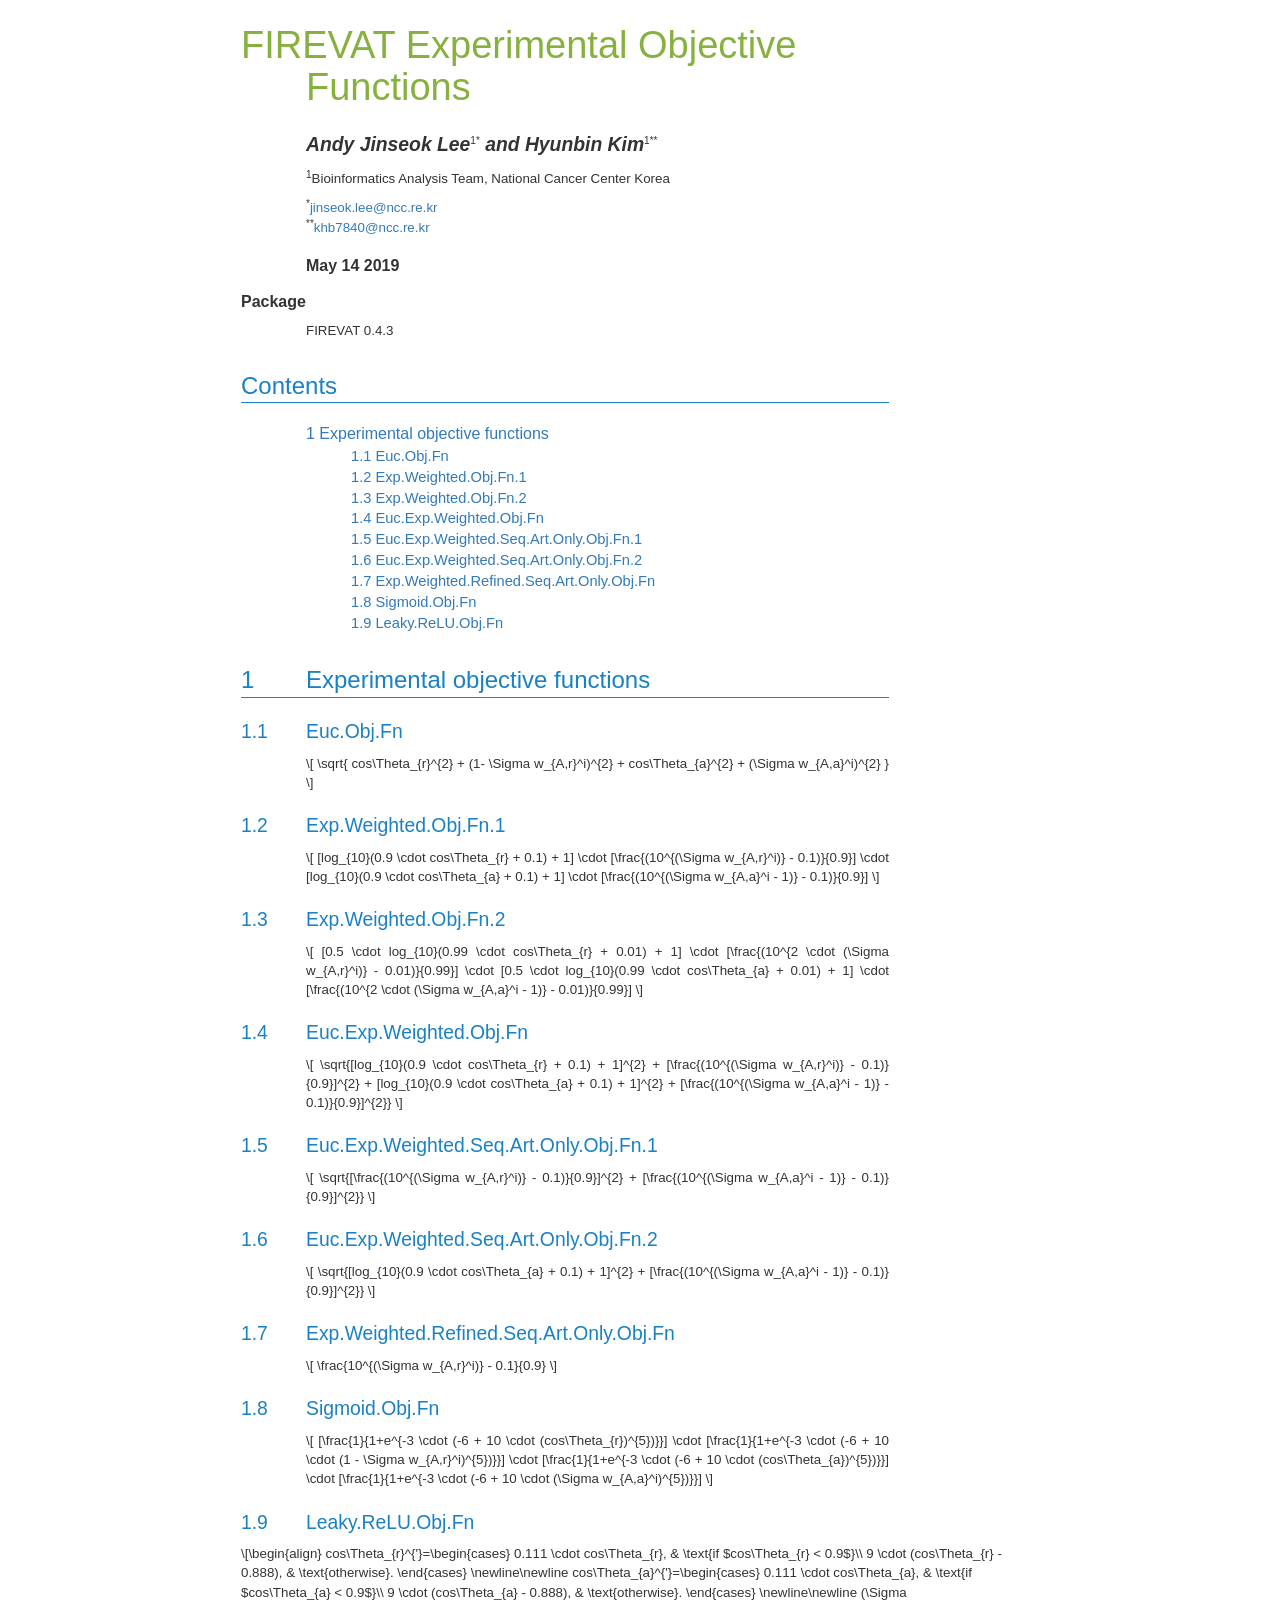
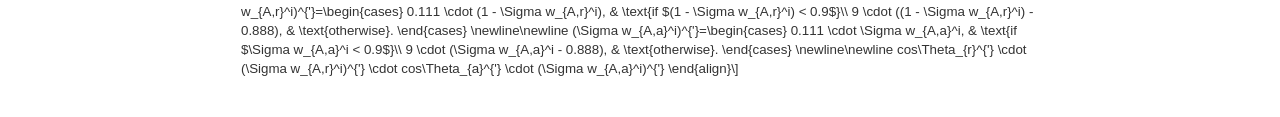
==== vignettes/FIREVAT_Experimental_Objective_Functions.html @ 59148677 "FIREVAT v0.5.1 vignette html added" ====
<!DOCTYPE html>

<html xmlns="http://www.w3.org/1999/xhtml">

<head>

<meta charset="utf-8" />
<meta http-equiv="Content-Type" content="text/html; charset=utf-8" />
<meta name="generator" content="pandoc" />




<title>FIREVAT Experimental Objective Functions</title>

<script src="[data-uri]"></script>
<meta name="viewport" content="width=device-width, initial-scale=1" />
<link href="data:text/css;charset=utf-8,html%7Bfont%2Dfamily%3Asans%2Dserif%3B%2Dwebkit%2Dtext%2Dsize%2Dadjust%3A100%25%3B%2Dms%2Dtext%2Dsize%2Dadjust%3A100%25%7Dbody%7Bmargin%3A0%7Darticle%2Caside%2Cdetails%2Cfigcaption%2Cfigure%2Cfooter%2Cheader%2Chgroup%2Cmain%2Cmenu%2Cnav%2Csection%2Csummary%7Bdisplay%3Ablock%7Daudio%2Ccanvas%2Cprogress%2Cvideo%7Bdisplay%3Ainline%2Dblock%3Bvertical%2Dalign%3Abaseline%7Daudio%3Anot%28%5Bcontrols%5D%29%7Bdisplay%3Anone%3Bheight%3A0%7D%5Bhidden%5D%2Ctemplate%7Bdisplay%3Anone%7Da%7Bbackground%2Dcolor%3Atransparent%7Da%3Aactive%2Ca%3Ahover%7Boutline%3A0%7Dabbr%5Btitle%5D%7Bborder%2Dbottom%3A1px%20dotted%7Db%2Cstrong%7Bfont%2Dweight%3A700%7Ddfn%7Bfont%2Dstyle%3Aitalic%7Dh1%7Bmargin%3A%2E67em%200%3Bfont%2Dsize%3A2em%7Dmark%7Bcolor%3A%23000%3Bbackground%3A%23ff0%7Dsmall%7Bfont%2Dsize%3A80%25%7Dsub%2Csup%7Bposition%3Arelative%3Bfont%2Dsize%3A75%25%3Bline%2Dheight%3A0%3Bvertical%2Dalign%3Abaseline%7Dsup%7Btop%3A%2D%2E5em%7Dsub%7Bbottom%3A%2D%2E25em%7Dimg%7Bborder%3A0%7Dsvg%3Anot%28%3Aroot%29%7Boverflow%3Ahidden%7Dfigure%7Bmargin%3A1em%2040px%7Dhr%7Bheight%3A0%3B%2Dwebkit%2Dbox%2Dsizing%3Acontent%2Dbox%3B%2Dmoz%2Dbox%2Dsizing%3Acontent%2Dbox%3Bbox%2Dsizing%3Acontent%2Dbox%7Dpre%7Boverflow%3Aauto%7Dcode%2Ckbd%2Cpre%2Csamp%7Bfont%2Dfamily%3Amonospace%2Cmonospace%3Bfont%2Dsize%3A1em%7Dbutton%2Cinput%2Coptgroup%2Cselect%2Ctextarea%7Bmargin%3A0%3Bfont%3Ainherit%3Bcolor%3Ainherit%7Dbutton%7Boverflow%3Avisible%7Dbutton%2Cselect%7Btext%2Dtransform%3Anone%7Dbutton%2Chtml%20input%5Btype%3Dbutton%5D%2Cinput%5Btype%3Dreset%5D%2Cinput%5Btype%3Dsubmit%5D%7B%2Dwebkit%2Dappearance%3Abutton%3Bcursor%3Apointer%7Dbutton%5Bdisabled%5D%2Chtml%20input%5Bdisabled%5D%7Bcursor%3Adefault%7Dbutton%3A%3A%2Dmoz%2Dfocus%2Dinner%2Cinput%3A%3A%2Dmoz%2Dfocus%2Dinner%7Bpadding%3A0%3Bborder%3A0%7Dinput%7Bline%2Dheight%3Anormal%7Dinput%5Btype%3Dcheckbox%5D%2Cinput%5Btype%3Dradio%5D%7B%2Dwebkit%2Dbox%2Dsizing%3Aborder%2Dbox%3B%2Dmoz%2Dbox%2Dsizing%3Aborder%2Dbox%3Bbox%2Dsizing%3Aborder%2Dbox%3Bpadding%3A0%7Dinput%5Btype%3Dnumber%5D%3A%3A%2Dwebkit%2Dinner%2Dspin%2Dbutton%2Cinput%5Btype%3Dnumber%5D%3A%3A%2Dwebkit%2Douter%2Dspin%2Dbutton%7Bheight%3Aauto%7Dinput%5Btype%3Dsearch%5D%7B%2Dwebkit%2Dbox%2Dsizing%3Acontent%2Dbox%3B%2Dmoz%2Dbox%2Dsizing%3Acontent%2Dbox%3Bbox%2Dsizing%3Acontent%2Dbox%3B%2Dwebkit%2Dappearance%3Atextfield%7Dinput%5Btype%3Dsearch%5D%3A%3A%2Dwebkit%2Dsearch%2Dcancel%2Dbutton%2Cinput%5Btype%3Dsearch%5D%3A%3A%2Dwebkit%2Dsearch%2Ddecoration%7B%2Dwebkit%2Dappearance%3Anone%7Dfieldset%7Bpadding%3A%2E35em%20%2E625em%20%2E75em%3Bmargin%3A0%202px%3Bborder%3A1px%20solid%20silver%7Dlegend%7Bpadding%3A0%3Bborder%3A0%7Dtextarea%7Boverflow%3Aauto%7Doptgroup%7Bfont%2Dweight%3A700%7Dtable%7Bborder%2Dspacing%3A0%3Bborder%2Dcollapse%3Acollapse%7Dtd%2Cth%7Bpadding%3A0%7D%40media%20print%7B%2A%2C%3Aafter%2C%3Abefore%7Bcolor%3A%23000%21important%3Btext%2Dshadow%3Anone%21important%3Bbackground%3A0%200%21important%3B%2Dwebkit%2Dbox%2Dshadow%3Anone%21important%3Bbox%2Dshadow%3Anone%21important%7Da%2Ca%3Avisited%7Btext%2Ddecoration%3Aunderline%7Da%5Bhref%5D%3Aafter%7Bcontent%3A%22%20%28%22%20attr%28href%29%20%22%29%22%7Dabbr%5Btitle%5D%3Aafter%7Bcontent%3A%22%20%28%22%20attr%28title%29%20%22%29%22%7Da%5Bhref%5E%3D%22javascript%3A%22%5D%3Aafter%2Ca%5Bhref%5E%3D%22%23%22%5D%3Aafter%7Bcontent%3A%22%22%7Dblockquote%2Cpre%7Bborder%3A1px%20solid%20%23999%3Bpage%2Dbreak%2Dinside%3Aavoid%7Dthead%7Bdisplay%3Atable%2Dheader%2Dgroup%7Dimg%2Ctr%7Bpage%2Dbreak%2Dinside%3Aavoid%7Dimg%7Bmax%2Dwidth%3A100%25%21important%7Dh2%2Ch3%2Cp%7Borphans%3A3%3Bwidows%3A3%7Dh2%2Ch3%7Bpage%2Dbreak%2Dafter%3Aavoid%7D%2Enavbar%7Bdisplay%3Anone%7D%2Ebtn%3E%2Ecaret%2C%2Edropup%3E%2Ebtn%3E%2Ecaret%7Bborder%2Dtop%2Dcolor%3A%23000%21important%7D%2Elabel%7Bborder%3A1px%20solid%20%23000%7D%2Etable%7Bborder%2Dcollapse%3Acollapse%21important%7D%2Etable%20td%2C%2Etable%20th%7Bbackground%2Dcolor%3A%23fff%21important%7D%2Etable%2Dbordered%20td%2C%2Etable%2Dbordered%20th%7Bborder%3A1px%20solid%20%23ddd%21important%7D%7D%40font%2Dface%7Bfont%2Dfamily%3A%27Glyphicons%20Halflings%27%3Bsrc%3Aurl%28data%3Aapplication%2Fvnd%2Ems%2Dfontobject%3Bbase64%2Cn04AAEFNAAACAAIABAAAAAAABQAAAAAAAAABAJABAAAEAExQAAAAAAAAAAIAAAAAAAAAAAEAAAAAAAAAJxJ%[base64]%2FSEdmjKHUbyow8ATBE40IvWA3vTu8LiABDQ%2BpexwUMcm1SMnNryctQSiI1K5ZnbOlXKmnVV5YvRe6RnNMFNCOs1KNVpn6yZhCJkRtVRNzEufeIq7HgSrcx4S8h%2Fv4vnrrKc6oCNxmSk2uKlZQHBii6iKFoH0746ThvkO1kJHlxjrkxs%2BLWORaDQBEtiYJIR5IB9Bi1UyL4Rmr0BNigNkMzlKQmnofBHviqVzUxwdMb3NdCn69hy%2BpRYVKGVS%2F1tnsqv4LL7wCCPZZAZPT4aCShHjHJVNuXbmMrY5LeQaGnvAkXlVrJgKRAUdFjrWEah9XebPeQMj7KS7DIBAFt8ycgC5PLGUOHSE3ErGZCiViNLL5ZARfywnCoZaKQCu6NuFX42AEeKtKUGnr%2FCm2Cy8tpFhBPMW5Fxi4Qm4TkDWh4IWFDClhU2hRWosUWqcKLlgyXB%2BlSHaWaHiWlBAR8SeSgSPCQxdVQgzUixWKSTrIQEbU94viDctkvX%2BVSjJuUmV8L4CXShI11esnp0pjWNZIyxKHS4wVQ2ime1P4RnhvGw0aDN1OLAXGERsB7buFpFGGBAre4QEQR0HOIO5oYH305G%2BKspT%2FFupEGGafCCwxSe6ZUa%2B073rXHnNdVXE6eWvibUS27XtRzkH838mYLMBmYysZTM0EM3A1fbpCBYFccN1B%2FEnCYu%2FTgCGmr7bMh8GfYL%2BBfcLvB0gRagC09w9elfldaIy%2FhNCBLRgBgtCC7jAF63wLSMAfbfAlEggYU0bUA7ACCJmTDpEmJtI78w4%2FBO7dN7JR7J7ZvbYaUbaILSQsRBiF3HGk5fEg6p9unwLvn98r%2BvnsV%2B372uf1xBLq4qU%2F45fTuqaAP%2BpssmCCCTF0mhEow8ZXZOS8D7Q85JsxZ%2BAzok7B7O%2Ff6J8AzYBySZQB%2FQHYUSA%2BEeQhEWiS6AIQzgcsDiER4MjgMBAWDV4AgQ3g1eBgIdweCQmCjJEMkJ%2BPKRWyFHHmg1Wi%2F6xzUgA0LREoKJChwnQa9B%2B5RQZRB3IlBlkAnxyQNaANwHMowzlYSMCBgnbpzvqpl0iTJNCQidDI9ZrSYNIRBhHtUa5YHMHxyGEik9hDE0AKj72AbTCaxtHPUaKZdAZSnQTyjGqGLsmBStCejApUhg4uBMU6mATujEl%2BKdDPbI6Ag4vLr%2BhjY6lbjBeoLKnZl0UZgRX8gTySOeynZVz1wOq7e1hFGYIq%2BMhrGxDLak0PrwYzSXtcuyhXEhwOYofiW%2BEcI%2Fjw8P6IY6ed%2BetAbuqKp5QIapT77LnAe505lMuqL79a0ut4rWexzFttsOsLDy7zvtQzcq3U1qabe7tB0wHWVXji%2BzDbo8x8HyIRUbXnwUcklFv51fvTymiV%2BMXLSmGH9d9%2BaXpD5X6lao41anWGig7IwIdnoBY2ht%2FpO9mClLo4NdXHAsefqWUKlXJkbqPOFhMoR4aiA1BXqhRNbB2Xwi%2B7u%2FjpAoOpKJ0UX24EsrzMfHXViakCNcKjBxuQX8BO0ZqjJ3xXzf%2B61t2VXOSgJ8xu65QKgtN6FibPmPYsXbJRHHqbgATcSZxBqGiDiU4NNNsYBsKD0MIP%2FOfKnlk%2FLkaid%[base64]%2FgFtuW0wR4cgd%2BZKesSV7QkNE2kw6AV4hoIuC02LGmTomyf8PiO6CZzOTLTPQ%2BHW06H%2Btx%2BbQ8LmDYg1pTFrp2oJXgkZTyeRJZM0C8aE2LpFrNVDuhARsN543%2FFV6klQ6Tv1OoZGXLv0igKrl%2FCmJxRmX7JJbJ998VSIPQRyDBICzl4JJlYHbdql30NvYcOuZ7a10uWRrgoieOdgIm4rlq6vNOQBuqESLbXG5lzdJGHw2m0sDYmODXbYGTfSTGRKpssTO95fothJCjUGQgEL4yKoGAF%2F0SrpUDNn8CBgBcSDQByAeNkCXp4S4Ro2Xh4OeaGRgR66PVOsU8bc6TR5%[base64]%2F1SgRCJ1dk4UdBT7OoyuNgLs0oCd8RnrEIb6QdMxT2QjD4zMrJkfgx5aDMcA4orsTtKCqWb%2FVeyceqa5OGSmB28YwH4rFbkQaLoUN8OQQYnD3w2eXpI4ScQfbCUZiJ4yMOIKLyyTc7BQ4uXUw6Ee6%2FxM%2B4Y67ngNBknxIPwuppgIhFcwJyr6EIj%2BLzNj%2FmfR2vhhRlx0BILZoAYruF0caWQ7YxO66UmeguDREAFHYuC7HJviRgVO6ruJH59h%2FC%2FPkgSle8xNzZJULLWq9JMDTE2fjGE146a1Us6PZDGYle6ldWRqn%2FpdpgHKNGrGIdkRK%2BKPETT9nKT6kLyDI8xd9A1FgWmXWRAIHwZ37WyZHOVyCadJEmMVz0MadMjDrPho%2BEIochkVC2xgGiwwsQ6DMv2P7UXqT4x7CdcYGId2BJQQa85EQKmCmwcRejQ9Bm4oATENFPkxPXILHpMPUyWTI5rjNOsIlmEeMbcOCEqInpXACYQ9DDxmFo9vcmsDblcMtg4tqBerNngkIKaFJmrQAPnq1dEzsMXcwjcHdfdCibcAxxA%2Bq%2Fj9m3LM%2FO7WJka4tSidVCjsvo2lQ%2F2ewyoYyXwAYyr2PlRoR5MpgVmSUIrM3PQxXPbgjBOaDQFIyFMJvx3Pc5RSYj12ySVF9fwFPQu2e2KWVoL9q3Ayv3IzpGHUdvdPdrNUdicjsTQ2ISy7QU3DrEytIjvbzJnAkmANXjAFERA0MUoPF3%2F5KFmW14bBNOhwircYgMqoDpUMcDtCmBE82QM2YtdjVLB4kBuKho%2FbcwQdeboqfQartuU3CsCf%2BcXkgYAqp%2F0Ee3RorAZt0AvvOCSI4JICIlGlsV0bsSid%2FNIEALAAzb6HAgyWHBps6xAOwkJIGcB82CxRQq4sJf3FzA70A%2BTRqcqjEMETCoez3mkPcpnoALs0ugJY8kQwrC%[base64]%2FWDHA60cYFaI%2FPjpzquUqdaYGcIq%2BmLez3WLFFCtNBN2QJcrlcoELgiPku5R5dSlJFaCEqEZle1AQzAKC%2B1SotMcBNyQUFuRHRF6OlimSBgjZeTBCwLyc6A%2BP%2FoFRchXTz5ADknYJHxzrJ5pGuIKRQISU6WyKTBBjD8WozmVYWIsto1AS5rxzKlvJu4E%2FvwOiKxRtCWsDM%2BeTHUrmwrCK5BIfMzGkD%2B0Fk5LzBs0jMYXktNDblB06LMNJ09U8pzSLmo14MS0OMjcdrZ31pyQqxJJpRImlSvfYAK8inkYU52QY2FPEVsjoWewpwhRp5yAuNpkqhdb7ku9Seefl2D0B8SMTFD90xi4CSOwwZy9IKkpMtI3FmFUg3%2FkFutpQGNc3pCR7gvC4sgwbupDu3DyEN%2BW6YGLNM21jpB49irxy9BSlHrVDlnihGKHwPrbVFtc%2Bh1rVQKZduxIyojccZIIcOCmhEnC7UkY68WXKQgLi2JCDQkQWJRQuk60hZp0D3rtCTINSeY9Ej2kIKYfGxwOs4j9qMM7fYZiipzgcf7TamnehqdhsiMiCawXnz4xAbyCkLAx5EGbo3Ax1u3dUIKnTxIaxwQTHehPl3V491H0%2BbC5zgpGz7Io%2BmjdhKlPJ01EeMpM7UsRJMi1nGjmJg35i6bQBAAxjO%2FENJubU2mg3ONySEoWklCwdABETcs7ck3jgiuU9pcKKpbgn%2B3YlzV1FzIkB6pmEDOSSyDfPPlQskznctFji0kpgZjW5RZe6x9kYT4KJcXg0bNiCyif%2BpZACCyRMmYsfiKmN9tSO65F0R2OO6ytlEhY5Sj6uRKfFxw0ijJaAx%2Fk3QgnAFSq27%2F2i4GEBA%2BUvTJKK%2F9eISNvG46Em5RZfjTYLdeD8kdXHyrwId%2FDQZUaMCY4gGbke2C8vfjgV%2FY9kkRQOJIn%2FxM9INZSpiBnqX0Q9GlQPpPKAyO5y%2BW5NMPSRdBCUlmuxl40ZfMCnf2Cp044uI9WLFtCi4YVxKjuRCOBWIb4XbIsGdbo4qtMQnNOQz4XDSui7W%2FN6l54qOynCqD3DpWQ%2BmpD7C40D8BZEWGJX3tlAaZBMj1yjvDYKwCJBa201u6nBKE5UE%2B7QSEhCwrXfbRZylAaAkplhBWX50dumrElePyNMRYUrC99UmcSSNgImhFhDI4BXjMtiqkgizUGCrZ8iwFxU6fQ8GEHCFdLewwxYWxgScAYMdMLmcZR6b7rZl95eQVDGVoUKcRMM1ixXQtXNkBETZkVVPg8LoSrdetHzkuM7DjZRHP02tCxA1fmkXKF3VzfN1pc1cv%2F8lbTIkkYpqKM9VOhp65ktYk%2BQ46myFWBapDfyWUCnsnI00QTBQmuFjMZTcd0V2NQ768Fhpby04k2IzNR1wKabuGJqYWwSly6ocMFGTeeI%2BejsWDYgEvr66QgqdcIbFYDNgsm0x9UHY6SCd5%2B7tpsLpKdvhahIDyYmEJQCqMqtCF6UlrE5GXRmbu%[base64]%2FiOmsLtHSWNUWEGk9hScMPShasUA1AcHOtRZlqMeQ0OzYS9vQvYUjOLrzP07BUAFikcJNMi7gIxEw4pL1G54TcmmmoAQ5s7TGWErJZ2Io4yQ0ljRYhL8H5e62oDtLF8aDpnIvZ5R3GWJyAugdiiJW9hQAVTsnCBHhwu7rkBlBX6r3b7ejEY0k5GGeyKv66v%2B6dg7mcJTrWHbtMywbedYqCQ0FPwoytmSWsL8WTtChZCKKzEF7vP6De4x2BJkkniMgSdWhbeBSLtJZR9CTHetK1xb34AYIJ37OegYIoPVbXgJ%2FqDQK%2BbfCtxQRVKQu77WzOoM6SGL7MaZwCGJVk46aImai9fmam%2BWpHG%2B0BtQPWUgZ7RIAlPq6lkECUhZQ2gqWkMYKcYMYaIc4gYCDFHYa2d1nzp3%2BJ1eCBay8IYZ0wQRKGAqvCuZ%2FUgbQPyllosq%2BXtfKIZOzmeJqRazpmmoP%2F76YfkjzV2NlXTDSBYB04SVlNQsFTbGPk1t%2FI4Jktu0XSgifO2ozFOiwd%2F0SssJDn0dn4xqk4GDTTKX73%2FwQyBLdqgJ%2BWx6AQaba3BA9CKEzjtQYIfAsiYamapq80LAamYjinlKXUkxdpIDk0puXUEYzSalfRibAeDAKpNiqQ0FTwoxuGYzRnisyTotdVTclis1LHRQCy%2FqqL8oUaQzWRxilq5Mi0IJGtMY02cGLD69vGjkj3p6pGePKI8bkBv5evq8SjjyU04vJR2cQXQwSJyoinDsUJHCQ50jrFTT7yRdbdYQMB3MYCb6uBzJ9ewhXYPAIZSXfeEQBZZ3GPN3Nbhh%2FwkvAJLXnQMdi5NYYZ5GHE400GS5rXkOZSQsdZgIbzRnF9ueLnsfQ47wHAsirITnTlkCcuWWIUhJSbpM3wWhXNHvt2xUsKKMpdBSbJnBMcihkoDqAd1Zml%2FR4yrzow1Q2A5G%2Bkzo%2FRhRxQS2lCSDRV8LlYLBOOoo1bF4jwJAwKMK1tWLHlu9i0j4Ig8qVm6wE1DxXwAwQwsaBWUg2pOOol2dHxyt6npwJEdLDDVYyRc2D0HbcbLUJQj8gPevQBUBOUHXPrsAPBERICpnYESeu2OHotpXQxRGlCCtLdIsu23MhZVEoJg8Qumj%2FUMMc34IBqTKLDTp76WzL%2FdMjCxK7MjhiGjeYAC%2Fkj%2FjY%2FRde7hpSM1xChrog6yZ7OWTuD56xBJnGFE%2BpT2ElSyCnJcwVzCjkqeNLfMEJqKW0G7OFIp0G%2B9mh50I9o8k1tpCY0xYqFNIALgIfc2me4n1bmJnRZ89oepgLPT0NTMLNZsvSCZAc3TXaNB07vail36%2FdBySis4m9%2FDR8izaLJW6bWCkVgm5T%2Bius3ZXq4xI%2BGnbveLbdRwF2mNtsrE0JjYc1AXknCOrLSu7Te%2Fr4dPYMCl5qtiHNTn%2BTPbh1jCBHH%2BdMJNhwNgs3nT%2BOhQoQ0vYif56BMG6WowAcHR3DjQolxLzyVekHj00PBAaW7IIAF1EF%2BuRIWyXjQMAs2chdpaKPNaB%2BkSezYt0%2BCA04sOg5vx8Fr7Ofa9sUv87h7SLAUFSzbetCCZ9pmyLt6l6%2FTzoA1%2FZBG9bIUVHLAbi%2FkdBFgYGyGwRQGBpkqCEg2ah9UD6EedEcEL3j4y0BQQCiExEnocA3SZboh%2Bepgd3YsOkHskZwPuQ5OoyA0fTA5AXrHcUOQF%2BzkJHIA7PwCDk1gGVmGUZSSoPhNf%2BTklauz98QofOlCIQ%2FtCD4dosHYPqtPCXB3agggQQIqQJsSkB%2Bqn0rkQ1toJjON%2FOtCIB9RYv3PqRA4C4U68ZMlZn6BdgEvi2ziU%2BTQ6NIw3ej%2BAtDwMGEZk7e2IjxUWKdAxyaw9OCwSmeADTPPleyk6UhGDNXQb%2B%2BW6Uk4q6F7%2Frg6WVTo82IoCxSIsFDrav4EPHphD3u4hR53WKVvYZUwNCCeM4PMBWzK%2BEfIthZOkuAwPo5C5jgoZgn6dUdvx5rIDmd58cXXdKNfw3l%2BwM2UjgrDJeQHhbD7HW2QDoZMCujgIUkk5Fg8VCsdyjOtnGRx8wgKRPZN5dR0zPUyfGZFVihbFRniXZFOZGKPnEQzU3AnD1KfR6weHW2XS6KbPJxUkOTZsAB9vTVp3Le1F8q5l%2BDMcLiIq78jxAImD2pGFw0VHfRatScGlK6SMu8leTmhUSMy8Uhdd6xBiH3Gdman4tjQGLboJfqz6fL2WKHTmrfsKZRYX6BTDjDldKMosaSTLdQS7oDisJNqAUhw1PfTlnacCO8vl8706Km1FROgLDmudzxg%2BEWTiArtHgLsRrAXYWdB0NmToNCJdKm0KWycZQqb%2BMw76Qy29iQ5up%2FX7oyw8QZ75kP5F6iJAJz6KCmqxz8fEa%2FxnsMYcIO%2FvEkGRuMckhr4rIeLrKaXnmIzlNLxbFspOphkcnJdnz%2FChp%2FVlpj2P7jJQmQRwGnltkTV5dbF9fE3%2FfxoSqTROgq9wFUlbuYzYcasE0ouzBo%2BdDCDzxKAfhbAZYxQiHrLzV2iVexnDX%2FQnT1fsT%2Fxuhu1ui5qIytgbGmRoQkeQooO8eJNNZsf0iALur8QxZFH0nCMnjerYQqG1pIfjyVZWxhVRznmmfLG00BcBWJE6hzQWRyFknuJnXuk8A5FRDCulwrWASSNoBtR%2BCtGdkPwYN2o7DOw%2FVGlCZPusRBFXODQdUM5zeHDIVuAJBLqbO%2Ff9Qua%2BpDqEPk230Sob9lEZ8BHiCorjVghuI0lI4JDgHGRDD%2FprQ84B1pVGkIpVUAHCG%2Biz3Bn3qm2AVrYcYWhock4jso5%2BJ7HfHVj4WMIQdGctq3psBCVVzupQOEioBGA2Bk%2BUILT7%2BVoX5mdxxA5fS42gISQVi%2FHTzrgMxu0fY6hE1ocUwwbsbWcezrY2n6S8%2F6cxXkOH4prpmPuFoikTzY7T85C4T2XYlbxLglSv2uLCgFv8Quk%2FwdesUdWPeHYIH0R729JIisN9Apdd4eB10aqwXrPt%2BSu9mA8k8n1sjMwnfsfF2j3jMUzXepSHmZ%2FBfqXvzgUNQQWOXO8YEuFBh4QTYCkOAPxywpYu1VxiDyJmKVcmJPGWk%2Fgc3Pov02StyYDahwmzw3E1gYC9wkupyWfDqDSUMpCTH5e5N8B%2F%2FlHiMuIkTNw4USHrJU67bjXGqNav6PBuQSoqTxc8avHoGmvqNtXzIaoyMIQIiiUHIM64cXieouplhNYln7qgc4wBVAYR104kO%2BCvKqsg4yIUlFNThVUAKZxZt1XA34h3TCUUiXVkZ0w8Hh2R0Z5L0b4LZvPd%2Fp1gi%2F07h8qfwHrByuSxglc9cI4QIg2oqvC%2Fqm0i7tjPLTgDhoWTAKDO2ONW5oe%2B%2FeKB9vZB8K6C25yCZ9RFVMnb6NRdRjyVK57CHHSkJBfnM2%2Fj4ODUwRkqrtBBCrDsDpt8jhZdXoy%2F1BCqw3sSGhgGGy0a5Jw6BP%2FTExoCmNFYjZl248A0osgPyGEmRA%2BfAsqPVaNAfytu0vuQJ7rk3J4kTDTR2AlCHJ5cls26opZM4w3jMULh2YXKpcqGBtuleAlOZnaZGbD6DHzMd6i2oFeJ8z9XYmalg1Szd%2FocZDc1C7Y6vcALJz2lYnTXiWEr2wawtoR4g3jvWUU2Ngjd1cewtFzEvM1NiHZPeLlIXFbBPawxNgMwwAlyNSuGF3zizVeOoC9bag1qRAQKQE%2FEZBWC2J8mnXAN2aTBboZ7HewnObE8CwROudZHmUM5oZ%2FUgd%2FJZQK8lvAm43uDRAbyW8gZ%2BZGq0EVerVGUKUSm%2FIdn8AQHdR4m7bue88WBwft9mSCeMOt1ncBwziOmJYI2ZR7ewNMPiCugmSsE4EyQ%2BQATJG6qORMGd4snEzc6B4shPIo4G1T7PgSm8PY5eUkPdF8JZ0VBtadbHXoJgnEhZQaODPj2gpODKJY5Yp4DOsLBFxWbvXN755KWylJm%2BoOd4zEL9Hpubuy2gyyfxh8oEfFutnYWdfB8PdESLWYvSqbElP9qo3u6KTmkhoacDauMNNjj0oy40DFV7Ql0aZj77xfGl7TJNHnIwgqOkenruYYNo6h724%2BzUQ7%2BvkCpZB%2BpGA562hYQiDxHVWOq0oDQl%2FQsoiY%2BcuI7iWq%2FZIBtHcXJ7kks%2Bh2fCNUPA82BzjnqktNts%2BRLdk1VSu%2BtqEn7QZCCsvEqk6FkfiOYkrsw092J8jsfIuEKypNjLxrKA9kiA19mxBD2suxQKCzwXGws7kEJvlhUiV9tArLIdZW0IORcxEzdzKmjtFhsjKy%2F44XYXdI5noQoRcvjZ1RMPACRqYg2V1%2BOwOepcOknRLLFdYgTkT5UApt%2FJhLM3jeFYprZV%2BZow2g8fP%2BU68hkKFWJj2yBbKqsrp25xkZX1DAjUw52IMYWaOhab8Kp05VrdNftqwRrymWF4OQSjbdfzmRZirK8FMJELEgER2PHjEAN9pGfLhCUiTJFbd5LBkOBMaxLr%2FA1SY9dXFz4RjzoU9ExfJCmx%2FI9FKEGT3n2cmzl2X42L3Jh%2BAbQq6sA%2BSs1kitoa4TAYgKHaoybHUDJ51oETdeI%2F9ThSmjWGkyLi5QAGWhL0BG1UsTyRGRJOldKBrYJeB8ljLJHfATWTEQBXBDnQexOHTB%2BUn44zExFE4vLytcu5NwpWrUxO%2F0ZICUGM7hGABXym0V6ZvDST0E370St9MIWQOTWngeoQHUTdCJUP04spMBMS8LSker9cReVQkULFDIZDFPrhTzBl6sed9wcZQTbL%2BBDqMyaN3RJPh%2Fanbx%2BIv%2BqgQdAa3M9Z5JmvYlh4qop%2BHo1F1W5gbOE9YKLgAnWytXElU4G8GtW47lhgFE6gaSs%2Bgs37sFvi0PPVvA5dnCBgILTwoKd%2F%2BDoL9F6inlM7H4rOTzD79KJgKlZO%2FZgt22UsKhrAaXU5ZcLrAglTVKJEmNJvORGN1vqrcfSMizfpsgbIe9zno%2BgBoKVXgIL%2FVI8dB1O5o%2FR3Suez%2FgD7M781ShjKpIIORM%2FnxG%2BjjhhgPwsn2IoXsPGPqYHXA63zJ07M2GPEykQwJBYLK808qYxuIew4frk52nhCsnCYmXiR6CuapvE1IwRB4%2FQftDbEn%2BAucIr1oxrLabRj9q4ae0%2BfXkHnteAJwXRbVkR0mctVSwEbqhJiMSZUp9DNbEDMmjX22m3ABpkrPQQTP3S1sib5pD2VRKRd%2BeNAjLYyT0hGrdjWJZy24OYXRoWQAIhGBZRxuBFMjjZQhpgrWo8SiFYbojcHO8V5DyscJpLTHyx9Fimassyo5U6WNtquUMYgccaHY5amgR3PQzq3ToNM5ABnoB9kuxsebqmYZm0R9qxJbFXCQ1UPyFIbxoUraTJFDpCk0Wk9GaYJKz%2F6oHwEP0Q14lMtlddQsOAU9zlYdMVHiT7RQP3XCmWYDcHCGbVRHGnHuwzScA0BaSBOGkz3lM8CArjrBsyEoV6Ys4qgDK3ykQQPZ3hCRGNXQTNNXbEb6tDiTDLKOyMzRhCFT%2BmAUmiYbV3YQVqFVp9dorv%2BTsLeCykS2b5yyu8AV7IS9cxcL8z4Kfwp%2BxJyYLv1OsxQCZwTB4a8BZ%2F5EdxTBJthApqyfd9u3ifr%2FWILTqq5VqgwMT9SOxbSGWLQJUUWCVi4k9tho9nEsbUh7U6NUsLmkYFXOhZ0kmamaJLRNJzSj%2Fqn4Mso6zb6iLLBXoaZ6AqeWCjHQm2lztnejYYM2eubnpBdKVLORZhudH3JF1waBJKA9%2BW8EhMj3Kzf0L4vi4k6RoHh3Z5YgmSZmk6ns4fjScjAoL8GoOECgqgYEBYUGFVO4FUv4%2FYtowhEmTs0vrvlD%2FCrisnoBNDAcUi%2FteY7OctFlmARQzjOItrrlKuPO6E2Ox93L4O%2F4DcgV%2FdZ7qR3VBwVQxP1GCieA4RIpweYJ5FoYrHxqRBdJjnqbsikA2Ictbb8vE1GYIo9dacK0REgDX4smy6GAkxlH1yCGGsk%2BtgiDhNKuKu3yNrMdxafmKTF632F8Vx4BNK57GvlFisrkjN9WDAtjsWA0ENT2e2nETUb%2Fn7qwhvGnrHuf5bX6Vh%2Fn3xffU3PeHdR%2BFA92i6ufT3AlyAREoNDh6chiMWTvjKjHDeRhOa9YkOQRq1vQXEMppAQVwHCuIcV2g5rBn6GmZZpTR7vnSD6ZmhdSl176gqKTXu5E%2BYbfL0adwNtHP7dT7t7b46DVZIkzaRJOM%2BS6KcrzYVg%2BT3wSRFRQashjfU18NutrKa%2F7PXbtuJvpIjbgPeqd%2BpjmRw6YKpnANFSQcpzTZgpSNJ6J7uiagAbir%2F8tNXJ%2FOsOnRh6iuIexxrmkIneAgz8QoLmiaJ8sLQrELVK2yn3wOHp57BAZJhDZjTBzyoRAuuZ4eoxHruY1pSb7qq79cIeAdOwin4GdgMeIMHeG%2BFZWYaiUQQyC5b50zKjYw97dFjAeY2I4Bnl105Iku1y0lMA1ZHolLx19uZnRdILcXKlZGQx%2FGdEqSsMRU1BIrFqRcV1qQOOHyxOLXEGcbRtAEsuAC2V4K3p5mFJ22IDWaEkk9ttf5Izb2LkD1MnrSwztXmmD%2FQi%2FEmVEFBfiKGmftsPwVaIoZanlKndMZsIBOskFYpDOq3QUs9aSbAAtL5Dbokus2G4%2FasthNMK5UQKCOhU97oaOYNGsTah%2BjfCKsZnTRn5TbhFX8ghg8CBYt%2FBjeYYYUrtUZ5jVij%2Fop7V5SsbA4mYTOwZ46hqdpbB6Qvq3AS2HHNkC15pTDIcDNGsMPXaBidXYPHc6PJAkRh29Vx8KcgX46LoUQBhRM%2B3SW6Opll%2FwgxxsPgKJKzr5QCmwkUxNbeg6Wj34SUnEzOemSuvS2OetRCO8Tyy%2BQbSKVJcqkia%2BGvDefFwMOmgnD7h81TUtMn%2BmRpyJJ349HhAnoWFTejhpYTL9G8N2nVg1qkXBeoS9Nw2fB27t7trm7d%2FQK7Cr4uoCeOQ7%2F8JfKT77KiDzLImESHw%2F0wf73QeHu74hxv7uihi4fTX%2BXEwAyQG3264dwv17aJ5N335Vt9sdrAXhPOAv8JFvzqyYXwfx8WYJaef1gMl98JRFyl5Mv5Uo%2FoVH5ww5OzLFsiTPDns7fS6EURSSWd%2F92BxMYQ8sBaH%2Bj%2BwthQPdVgDGpTfi%2BJQIWMD8xKqULliRH01rTeyF8x8q%2FGBEEEBrAJMPf25UQwi0b8tmqRXY7kIvNkzrkvRWLnxoGYEJsz8u4oOyMp8cHyaybb1HdMCaLApUE%2B%2F7xLIZGP6H9xuSEXp1zLIdjk5nBaMuV%2FyTDRRP8Y2ww5RO6d2D94o%2B6ucWIqUAvgHIHXhZsmDhjVLczmZ3ca0Cb3PpKwt2UtHVQ0BgFJsqqTsnzZPlKahRUkEu4qmkJt%2Bkqdae76ViWe3STan69yaF9%2BfESD2lcQshLHWVu4ovItXxO69bqC5p1nZLvI8NdQB9s9UNaJGlQ5mG947ipdDA0eTIw%2FA1zEdjWquIsQXXGIVEH0thC5M%2BW9pZe7IhAVnPJkYCCXN5a32HjN6nsvokEqRS44tGIs7s2LVTvcrHAF%2BRVmI8L4HUYk4x%2B67AxSMJKqCg8zrGOgvK9kNMdDrNiUtSWuHFpC8%2Fp5qIQrEo%2FH%2B1l%2F0cAwQ2nKmpWxKcMIuHY44Y6DlkpO48tRuUGBWT0FyHwSKO72Ud%2BtJUfdaZ4CWNijzZtlRa8%2BCkmO%2FEwHYfPZFU%2FhzjFWH7vnzHRMo%2BaF9u8qHSAiEkA2HjoNQPEwHsDKOt6hOoK3Ce%2F%2B%2F9boMWDa44I6FrQhdgS7OnNaSzwxWKZMcyHi6LN4WC6sSj0qm2PSOGBTvDs%2FGWJS6SwEN%2FULwpb4LQo9fYjUfSXRwZkynUazlSpvX9e%2BG2zor8l%2BYaMxSEomDdLHGcD6YVQPegTaA74H8%2BV4WvJkFUrjMLGLlvSZQWvi8%2FQA7yzQ8GPno%2F%2F5SJHRP%2FOqKObPCo81s%2F%2B6WgLqykYpGAgQZhVDEBPXWgU%2FWzFZjKUhSFInufPRiMAUULC6T11yL45ZrRoB4DzOyJShKXaAJIBS9wzLYIoCEcJKQW8GVCx4fihqJ6mshBUXSw3wWVj3grrHQlGNGhIDNNzsxQ3M%2BGWn6ASobIWC%2BLbYOC6UpahVO13Zs2zOzZC8z7FmA05JhUGyBsF4tsG0drcggIFzgg%2Fkpf3%2BCnAXKiMgIE8Jk%2FMhpkc8DUJEUzDSnWlQFme3d0sHZDrg7LavtsEX3cHwjCYA17pMTfx8Ajw9hHscN67hyo%2BRJQ4458RmPywXykkVcW688oVUrQhahpPRvTWPnuI0B%2BSkQu7dCyvLRyFYlC1LG1gRCIvn3rwQeINzZQC2KXq31FaR9UmVV2QeGVqBHjmE%2BVMd3b1fhCynD0pQNhCG6%2FWCDbKPyE7NRQzL3BzQAJ0g09aUzcQA6mUp9iZFK6Sbp%2FYbHjo%2B%2B7%2FWj8S4YNa%2BZdqAw1hDrKWFXv9%2BzaXpf8ZTDSbiqsxnwN%2FCzK5tPkOr4tRh2kY3Bn9JtalbIOI4b3F7F1vPQMfoDcdxMS8CW9m%2FNCW%2FHILTUVWQIPiD0j1A6bo8vsv6P1hCESl2abrSJWDrq5sSzUpwoxaCU9FtJyYH4QFMxDBpkkBR6kn0LMPO%2B5EJ7Z6bCiRoPedRZ%2FP0SSdii7ZnPAtVwwHUidcdyspwncz5uq6vvm4IEDbJVLUFCn%2FLvIHfooUBTkFO130FC7CmmcrKdgDJcid9mvVzsDSibOoXtIf9k6ABle3PmIxejodc4aob0QKS432srrCMndbfD454q52V01G4q913mC5HOsTzWF4h2No1av1VbcUgWAqyoZl%2B11PoFYnNv2HwAODeNRkHj%2B8SF1fcvVBu6MrehHAZK1Gm69ICcTKizykHgGFx7QdowTVAsYEF2tVc0Z6wLryz2FI1sc5By2znJAAmINndoJiB4sfPdPrTC8RnkW7KRCwxC6YvXg5ahMlQuMpoCSXjOlBy0Kij%2BbsCYPbGp8BdCBiLmLSAkEQRaieWo1SYvZIKJGj9Ur%2FeWHjiB7SOVdqMAVmpBvfRiebsFjger7DC%2B8kRFGtNrTrnnGD2GAJb8rQCWkUPYHhwXsjNBSkE6lGWUj5QNhK0DMNM2l%2BkXRZ0KLZaGsFSIdQz%2FHXDxf3%2FTE30%2BDgBKWGWdxElyLccJfEpjsnszECNoDGZpdwdRgCixeg9L4EPhH%2BRptvRMVRaahu4cySjS3P5wxAUCPkmn%2BrhyASpmiTaiDeggaIxYBmtLZDDhiWIJaBgzfCsAGUF1Q1SFZYyXDt9skCaxJsxK2Ms65dmdp5WAZyxik%2FzbrTQk5KmgxCg%2Ff45L0jywebOWUYFJQAJia7XzCV0x89rpp%2Ff3AVWhSPyTanqmik2SkD8A3Ml4NhIGLAjBXtPShwKYfi2eXtrDuKLk4QlSyTw1ftXgwqA2jUuopDl%2B5tfUWZNwBpEPXghzbBggYCw%2Fdhy0ntds2yeHCDKkF%2FYxQjNIL%2FF%2F37jLPHCKBO9ibwYCmuxImIo0ijV2Wbg3kSN2psoe8IsABv3RNFaF9uMyCtCYtqcD%2BqNOhwMlfARQUdJ2tUX%2BMNJqOwIciWalZsmEjt07tfa8ma4cji9sqz%2BQ9hWfmMoKEbIHPOQORbhQRHIsrTYlnVTNvcq1imqmmPDdVDkJgRcTgB8Sb6epCQVmFZe%2BjGDiNJQLWnfx%2BdrTKYjm0G8yH0ZAGMWzEJhUEQ4Maimgf%2Fbkvo8PLVBsZl152y5S8%2BHRDfZIMCbYZ1WDp4yrdchOJw8k6R%2B%2F2pHmydK4NIK2PHdFPHtoLmHxRDwLFb7eB%2BM4zNZcB9NrAgjVyzLM7xyYSY13ykWfIEEd2n5%2FiYp3ZdrCf7fL%2Ben%2BsIJu2W7E30MrAgZBD1rAAbZHPgeAMtKCg3NpSpYQUDWJu9bT3V7tOKv%2BNRiJc8JAKqqgCA%2FPNRBR7ChpiEulyQApMK1AyqcWnpSOmYh6yLiWkGJ2mklCSPIqN7UypWj3dGi5MvsHQ87MrB4VFgypJaFriaHivwcHIpmyi5LhNqtem4q0n8awM19Qk8BOS0EsqGscuuydYsIGsbT5GHnERUiMpKJl4ON7qjB4fEqlGN%2FhCky89232UQCiaeWpDYCJINXjT6xl4Gc7DxRCtgV0i1ma4RgWLsNtnEBRQFqZggCLiuyEydmFd7WlogpkCw5G1x4ft2psm3KAREwVwr1Gzl6RT7FDAqpVal34ewVm3VH4qn5mjGj%2BbYL1NgfLNeXDwtmYSpwzbruDKpTjOdgiIHDVQSb5%2FzBgSMbHLkxWWgghIh9QTFSDILixVwg0Eg1puooBiHAt7DzwJ7m8i8%2Fi%2BjHvKf0QDnnHVkVTIqMvIQImOrzCJwhSR7qYB5gSwL6aWL9hERHCZc4G2%2BJrpgHNB8eCCmcIWIQ6rSdyPCyftXkDlErUkHafHRlkOIjxGbAktz75bnh50dU7YHk%2BMz7wwstg6RFZb%2BTZuSOx1qqP5C66c0mptQmzIC2dlpte7vZrauAMm%2F7RfBYkGtXWGiaWTtwvAQiq2oD4YixPLXE2khB2FRaNRDTk%2B9sZ6K74Ia9VntCpN4BhJGJMT4Z5c5FhSepRCRWmBXqx%2BwhVZC4me4saDs2iNqXMuCl6iAZflH8fscC1sTsy4PHeC%2BXYuqMBMUun5YezKbRKmEPwuK%2BCLzijPEQgfhahQswBBLfg%[base64]%2BRCMlDDbElcjaROLDoualmUIQ88Kekk3iM4OQrADcxi3rJguS4MOIBIgKgXrjd1WkbCdqxJk%2F4efRIFsavZA7KvvJQqp3Iid5Z0NFc5aiMRzGN3vrpBzaMy4JYde3wr96PjN90AYOIbyp6T4zj8LoE66OGcX1Ef4Z3KoWLAUF4BTg7ug%2FAbkG5UNQXAMkQezujSHeir2uTThgd3gpyzDrbnEdDRH2W7U6PeRvBX1ZFMP5RM%2BZu6UUZZD8hDPHldVWntTCNk7To8IeOW9yn2wx0gmurwqC60AOde4r3ETi5pVMSDK8wxhoGAoEX9NLWHIR33VbrbMveii2jAJlrxwytTHbWNu8Y4N8vCCyZjAX%2FpcsfwXbLze2%2BD%2Bu33OGBoJyAAL3jn3RuEcdp5If8O%2Ba4NKWvxOTyDltG0IWoHhwVGe7dKkCWFT%2B%2Btm%2BhaBCikRUUMrMhYKZJKYoVuv%2FbsJzO8DwfVIInQq3g3BYypiz8baogH3r3GwqCwFtZnz4xMjAVOYnyOi5HWbFA8n0qz1OjSpHWFzpQOpvkNETZBGpxN8ybhtqV%2FDMUxd9uFZmBfKXMCn%2FSqkWJyKPnT6lq%2B4zBZni6fYRByJn6OK%2BOgPBGRAJluwGSk4wxjOOzyce%2FPKODwRlsgrVkdcsEiYrqYdXo0Er2GXi2GQZd0tNJT6c9pK1EEJG1zgDJBoTVuCXGAU8BKTvCO%2FcEQ1Wjk3Zzuy90JX4m3O5IlxVFhYkSUwuQB2up7jhvkm%2BbddRQu5F9s0XftGEJ9JSuSk%2BZachCbdU45fEqbugzTIUokwoAKvpUQF%2FCvLbWW5BNQFqFkJg2f30E%2F48StNe5QwBg8zz3YAJ82FZoXBxXSv4QDooDo79NixyglO9AembuBcx5Re3CwOKTHebOPhkmFC7wNaWtoBhFuV4AkEuJ0J%2B1pT0tLkvFVZaNzfhs%2FKd3%2BA9YsImlO4XK4vpCo%2FelHQi%2F9gkFg07xxnuXLt21unCIpDV%2BbbRxb7FC6nWYTsMFF8%2B1LUg4JFjVt3vqbuhHmDKbgQ4e%2BRGizRiO8ky05LQGMdL2IKLSNar0kNG7lHJMaXr5mLdG3nykgj6vB%2FKVijd1ARWkFEf3yiUw1v%2FWaQivVUpIDdSNrrKbjO5NPnxz6qTTGgYg03HgPhDrCFyYZTi3XQw3HXCva39mpLNFtz8AiEhxAJHpWX13gCTAwgm9YTvMeiqetdNQv6IU0hH0G%2BZManTqDLPjyrOse7WiiwOJCG%[base64]%2F6gQKuihPtiUtlCQVPohUgzfezTg8o1b3n9pNZeco1QucaoXe40Fa5JYhqdTspFmxGtW9h5ezLFZs3j%2FN46f%2BS2rjYNC2JySXrnSAFhvAkz9a5L3pza8eYKHNoPrvBRESpxYPJdKVUxBE39nJ1chrAFpy4MMkf0qKgYALctGg1DQI1kIymyeS2AJNT4X240d3IFQb%2F0jQbaHJ2YRK8A%2Bls6WMhWmpCXYG5jqapGs5%2FeOJErxi2%2F2KWVHiPellTgh%2FfNl%2F2KYPKb7DUcAg%2BmCOPQFCiU9Mq%2FWLcU1xxC8aLePFZZlE%2BPCLzf7ey46INWRw2kcXySR9FDgByXzfxiNKwDFbUSMMhALPFSedyjEVM5442GZ4hTrsAEvZxIieSHGSgkwFh%2FnFNdrrFD4tBH4Il7fW6ur4J8Xaz7RW9jgtuPEXQsYk7gcMs2neu3zJwTyUerHKSh1iTBkj2YJh1SSOZL5pLuQbFFAvyO4k1Hxg2h99MTC6cTUkbONQIAnEfGsGkNFWRbuRyyaEZInM5pij73EA9rPIUfU4XoqQpHT9THZkW%2BoKFLvpyvTBMM69tN1Ydwv1LIEhHsC%2BueVG%2Bw%2BkyCPsvV3erRikcscHjZCkccx6VrBkBRusTDDd8847GA7p2Ucy0y0HdSRN6YIBciYa4vuXcAZbQAuSEmzw%2BH%2FAuOx%2BaH%2BtBL88H57D0MsqyiZxhOEQkF%2F8DR1d2hSPMj%2FsNOa5rxcUnBgH8ictv2J%2Bcb4BA4v3MCShdZ2vtK30vAwkobnEWh7rsSyhmos3WC93Gn9C4nnAd%2FPjMMtQfyDNZsOPd6XcAsnBE%2FmRHtHEyJMzJfZFLE9OvQa0i9kUmToJ0ZxknTgdl%2FXPV8xoh0K7wNHHsnBdvFH3sv52lU7UFteseLG%2FVanIvcwycVA7%2BBE1Ulyb20BvwUWZcMTKhaCcmY3ROpvonVMV4N7yBXTL7IDtHzQ4CCcqF66LjF3xUqgErKzolLyCG6Kb7irP%2FMVTCCwGRxfrPGpMMGvPLgJ881PHMNMIO09T5ig7AzZTX%2F5PLlwnJLDAPfuHynSGhV4tPqR3gJ4kg4c06c%2FF1AcjGytKm2Yb5jwMotF7vro4YDLWlnMIpmPg36NgAZsGA0W1spfLSue4xxat0Gdwd0lqDBOgIaMANykwwDKejt5YaNtJYIkrSgu0KjIg0pznY0SCd1qlC6R19g97UrWDoYJGlrvCE05J%2F5wkjpkre727p5PTRX5FGrSBIfJqhJE%2FIS876PaHFkx9pGTH3oaY3jJRvLX9Iy3Edoar7cFvJqyUlOhAEiOSAyYgVEGkzHdug%2BoRHIEOXAExMiTSKU9A6nmRC8mp8iYhwWdP2U%[base64]%2FBQQp1sWlNolpIu4ekxUTBV7NmxOFKEBmmN%2BnA7pvF78%2FRII5ZHA09OAiE%2F66MF6HQ%2BqVEJCHxwymukkNvzqHEh52dULPbVasfQMgTDyBZzx4007YiKdBuUauQOt27Gmy8ISclPmEUCIcuLbkb1mzQSqIa3iE0PJh7UMYQbkpe%2BhXjTJKdldyt2mVPwywoODGJtBV1lJTgMsuSQBlDMwhEKIfrvsxGQjHPCEfNfMAY2oxvyKcKPUbQySkKG6tj9AQyEW3Q5rpaDJ5Sns9ScLKeizPRbvWYAw4bXkrZdmB7CQopCH8NAmqbuciZChHN8lVGaDbCnmddnqO1PQ4ieMYfcSiBE5zzMz%2BJV%2F4eyzrzTEShvqSGzgWimkNxLvUj86iAwcZuIkqdB0VaIB7wncLRmzHkiUQpPBIXbDDLHBlq7vp9xwuC9AiNkIptAYlG7Biyuk8ILdynuUM1cHWJgeB%2BK3wBP%2FineogxkvBNNQ4AkW0hvpBOQGFfeptF2YTR75MexYDUy7Q%2F9uocGsx41O4IZhViw%2F2FvAEuGO5g2kyXBUijAggWM08bRhXg5ijgMwDJy40QeY%2FcQpUDZiIzmvskQpO5G1zyGZA8WByjIQU4jRoFJt56behxtHUUE%2Fom7Rj2psYXGmq3llVOCgGYKNMo4pzwntITtapDqjvQtqpjaJwjHmDzSVGLxMt12gEXAdLi%2FcaHSM3FPRGRf7dB7YC%2BcD2ho6oL2zGDCkjlf%2FDFoQVl8GS%2F56wur3rdV6ggtzZW60MRB3g%2BU1W8o8cvqIpMkctiGVMzXUFI7FacFLrgtdz4mTEr4aRAaQ2AFQaNeG7GX0yOJgMRYFziXdJf24kg%2FgBQIZMG%2FYcPEllRTVNoDYR6oSJ8wQNLuihfw81UpiKPm714bZX1KYjcXJdfclCUOOpvTxr9AAJevTY4HK%2FG7F3mUc3GOAKqh60zM0v34v%2BELyhJZqhkaMA8UMMOU90f8RKEJFj7EqepBVwsRiLbwMo1J2zrE2UYJnsgIAscDmjPjnzI8a719Wxp757wqmSJBjXowhc46QN4RwKIxqEE6E5218OeK7RfcpGjWG1jD7qND%2B%2FGTk6M56Ig4yMsU6LUW1EWE%2BfIYycVV1thldSlbP6ltdC01y3KUfkobkt2q01YYMmxpKRvh1Z48uNKzP%2FIoRIZ%2FF6buOymSnW8gICitpJjKWBscSb9JJKaWkvEkqinAJ2kowKoqkqZftRqfRQlLtKoqvTRDi2vg%2FRrPD%2Fd3a09J8JhGZlEkOM6znTsoMCsuvTmywxTCDhw5dd0GJOHCMPbsj3QLkTE3MInsZsimDQ3HkvthT7U9VA4s6G07sID0FW4SHJmRGwCl%2BMu4xf0ezqeXD2PtPDnwMPo86sbwDV%2B9PWcgFcARUVYm3hrFQrHcgMElFGbSM2A1zUYA3baWfheJp2AINmTJLuoyYD%2FOwA4a6V0ChBN97E8YtDBerUECv0u0TlxR5yhJCXvJxgyM73Bb6pyq0jTFJDZ4p1Am1SA6sh8nADd1hAcGBMfq4d%2FUfwnmBqe0Jun1n1LzrgKuZMAnxA3NtCN7Klf4BH%2B14B7ibBmgt0TGUafVzI4uKlpF7v8NmgNjg90D6QE3tbx8AjSAC%2BOA1YJvclyPKgT27QpIEgVYpbPYGBsnyCNrGz9XUsCHkW1QAHgL2STZk12QGqmvAB0NFteERkvBIH7INDsNW9KKaAYyDMdBEMzJiWaJHZALqDxQDWRntumSDPcplyFiI1oDpT8wbwe01AHhW6%2BvAUUBoGhY3CT2tgwehdPqU%2F4Q7ZLYvhRl%2FogOvR9O2%2BwkkPKW5vCTjD2fHRYXONCoIl4Jh1bZY0ZE1O94mMGn%2FdFSWBWzQ%2FVYk%2BGezi46RgiDv3EshoTmMSlioUK6MQEN8qeyK6FRninyX8ZPeUWjjbMJChn0n%2FyJvrq5bh5UcCAcBYSafTFg7p0jDgrXo2QWLb3WpSOET%2FHh4oSadBTvyDo10IufLzxiMLAnbZ1vcUmj3w7BQuIXjEZXifwukVxrGa9j%2BDXfpi12m1RbzYLg9J2wFergEwOxFyD0%2FJstNK06ZN2XdZSGWxcJODpQHOq4iKqjqkJUmPu1VczL5xTGUfCgLEYyNBCCbMBFT%2FcUP6pE%2FmujnHsSDeWxMbhrNilS5MyYR0nJyzanWXBeVcEQrRIhQeJA6Xt4f2eQESNeLwmC10WJVHqwx8SSyrtAAjpGjidcj1E2FYN0LObUcFQhafUKTiGmHWRHGsFCB%2BHEXgrzJEB5bp0QiF8ZHh11nFX8AboTD0PS4O1LqF8XBks2MpjsQnwKHF6HgaKCVLJtcr0XjqFMRGfKv8tmmykhLRzu%2BvqQ02%2BKpJBjaLt9ye1Ab%2BBbEBhy4EVdIJDrL2naV0o4wU8YZ2Lq04FG1mWCKC%2BUwkXOoAjneU%2FxHplMQo2cXUlrVNqJYczgYlaOEczVCs%2FOCgkyvLmTmdaBJc1iBLuKwmr6qtRnhowngsDxhzKFAi02tf8bmET8BO27ovJKF1plJwm3b0JpMh38%2BxsrXXg7U74QUM8ZCIMOpXujHntKdaRtsgyEZl5MClMVMMMZkZLNxH9%2Bb8fH6%2Bb8Lev30A9TuEVj9CqAdmwAAHBPbfOBFEATAPZ2CS0OH1Pj%2F0Q7PFUcC8hDrxESWdfgFRm%2B7vvWbkEppHB4T%2F1ApWnlTIqQwjcPl0VgS1yHSmD0OdsCVST8CQVwuiew1Y%2Bg3QGFjNMzwRB2DSsAk26cmA8lp2wIU4p93AUBiUHFGOxOajAqD7Gm6NezNDjYzwLOaSXRBYcWipTSONHjUDXCY4mMI8XoVCR%2FRrs%2FJLKXgEx%2BqkmeDlFOD1%2FyTQNDClRuiUyKYCllfMiQiyFkmuTz2vLsBNyRW%2Bxz%2B5FElFxWB28VjYIGZ0Yd%2B5wIjkcoMaggxswbT0pCmckRAErbRlIlcOGdBo4djTNO8FAgQ%2BlT6vPS60BwTRSUAM3ddkEAZiwtEyArrkiDRnS7LJ%2B2hwbzd2YDQagSgACpsovmjil5wfPuXq3GuH0CyE7FK3M4FgRaFoIkaodORrPx1%2BJpI9psyNYIFuJogZa0%2F1AhOWdlHQxdAgbwacsHqPZo8u%2FngAH2GmaTdhYnBfSDbBfh8CHq6Bx5bttP2%2BRdM%2BMAaYaZ0Y%2FADkbNCZuAyAVQa2OcXOeICmDn9Q%2FeFkDeFQg5MgHEDXq%2FtVjj%2Bjtd26nhaaolWxs1ixSUgOBwrDhRIGOLyOVk2%2FBc0UxvseQCO2pQ2i%2BKrfhu%2FWeBovNb5dJxQtJRUDv2mCwYVpNl2efQM9xQHnK0JwLYt%2FU0Wf%2BphiA4uw8G91slC832pmOTCAoZXohg1fewCZqLBhkOUBofBWpMPsqg7XEXgPfAlDo2U5WXjtFdS87PIqClCK5nW6adCeXPkUiTGx0emOIDQqw1yFYGHEVx20xKjJVYe0O8iLmnQr3FA9nSIQilUKtJ4ZAdcTm7%2BExseJauyqo30hs%2B1qSW211A1SFAOUgDlCGq7eTIcMAeyZkV1SQJ4j%2Fe1Smbq4HcjqgFbLAGLyKxlMDMgZavK5NAYH19Olz3la%2FQCTiVelFnU6O%2FGCvykqS%2FwZJDhKN9gBtSOp%2F1SP5VRgJcoVj%2Bkmf2wBgv4gjrgARBWiURYx8xENV3bEVUAAWWD3dYDKAIWk5opaCFCMR5ZjJExiCAw7gYiSZ2rkyTce4eNMY3lfGn%2B8p6%2BvBckGlKEXnA6Eota69OxDO9oOsJoy28BXOR0UoXNRaJD5ceKdlWMJlOFzDdZNpc05tkMGQtqeNF2lttZqNco1VtwXgRstLSQ6tSPChgqtGV5h2DcDReIQadaNRR6AsAYKL5gSFsCJMgfsaZ7DpKh8mg8Wz8V7H%2BgDnLuMxaWEIUPevIbClgap4dqmVWSrPgVYCzAoZHIa5z2Ocx1D%2FGvDOEqMOKLrMefWIbSWHZ6jbgA8qVBhYNHpx0P%2BjAgN5TB3haSifDcApp6yymEi6Ij%2FGsEpDYUgcHATJUYDUAmC1SCkJ4cuZXSAP2DEpQsGUjQmKJfJOvlC2x%2FpChkOyLW7KEoMYc5FDC4v2FGqSoRWiLsbPCiyg1U5yiHZVm1XLkHMMZL11%2Fyxyw0UnGig3MFdZklN5FI%2FqiT65T%2BjOXOdO7XbgWurOAZR6Cv9uu1cm5LjkXX4xi6mWn5r5NjBS0gTliHhMZI2WNqSiSphEtiCAwnafS11JhseDGHYQ5%2BbqWiAYiAv6Jsf79%2FVUs4cIl%2Bn6%2BWOjcgB%2F2l5TreoAV2717JzZbQIR0W1cl%[base64]%2FPhoawJDrGAP0JYWHgAVUByo%2FbGdiv2T2EMg8gsS14%2FrAdzlOYazFE7w4OzxeKiWdm3nSOnQRRKXSlVo8HEAbBfyJMKqoq%2BSCcTSx5NDtbFwNlh8VhjGGDu7JG5%2FTAGAvniQSSUog0pNzTim8Owc6QTuSKSTXlQqwV3eiEnklS3LeSXYPXGK2VgeZBqNcHG6tZHvA3vTINhV0ELuQdp3t1y9%2BogD8Kk%2FW7QoRN1UWPqM4%2BxdygkFDPLoTaumKReKiLWoPHOfY54m3qPx4c%2B4pgY3MRKKbljG8w4wvz8pxk3AqKsy4GMAkAtmRjRMsCxbb4Q2Ds0Ia9ci8cMT6DmsJG00XaHCIS%2Bo3F8YVVeikw13w%2BOEDaCYYhC0ZE54kA4jpjruBr5STWeqQG6M74HHL6TZ3lXrd99ZX%2B%2B7LhNatQaZosuxEf5yRA15S9gPeHskBIq3Gcw81AGb9%2FO53DYi%2F5CsQ51EmEh8Rkg4vOciClpy4d04eYsfr6fyQkBmtD%2BP8sNh6e%2BXYHJXT%2FlkXxT4KXU5F2sGxYyzfniMMQkb9OjDN2C8tRRgTyL7GwozH14PrEUZc6oz05Emne3Ts5EG7WolDmU8OB1LDG3VrpQxp%2BpT0KYV5dGtknU64JhabdqcVQbGZiAxQAnvN1u70y1AnmvOSPgLI6uB4AuDGhmAu3ATkJSw7OtS%2F2ToPjqkaq62%2F7WFG8advGlRRqxB9diP07JrXowKR9tpRa%2BjGJ91zxNTT1h8I2PcSfoUPtd7NejVoH03EUcqSBuFZPkMZhegHyo2ZAITovmm3zAIdGFWxoNNORiMRShgwdYwFzkPw5PA4a5MIIQpmq%2Bnsp3YMuXt%2FGkXxLx%2FP6%2BZJS0lFyz4MunC3eWSGE8xlCQrKvhKUPXr0hjpAN9ZK4PfEDrPMfMbGNWcHDzjA7ngMxTPnT7GMHar%2BgMQQ3NwHCv4zH4BIMYvzsdiERi6gebRmerTsVwZJTRsL8dkZgxgRxmpbgRcud%2BYlCIRpPwHShlUSwuipZnx9QCsEWziVazdDeKSYU5CF7UVPAhLer3CgJOQXl%2Fzh575R5rsrmRnKAzq4POFdgbYBuEviM4%2BLVC15ssLNFghbTtHWerS1hDt5s4qkLUha%2FqpZXhWh1C6lTQAqCNQnaDjS7UGFBC6wTu8yFnKJnExCnAs3Ok9yj5KpfZESQ4lTy5pTGTnkAUpxI%2ByjEldJfSo4y0QhG4i4IwkRFGcjWY8%2BEzgYYJUK7BXQksLxAww%2FYYWBMhJILB9e8ePEJ4OP7z%2B4%2FwOQDl64iOYDp26DaONPxpKtBxq%2FaTzRGarm3VkPYTLJKx6Z%2FMw2YbBGseJhPMwhhNswrIkyvV2BYzrvZbxLpKwcWJhYmFtVZ%2BlPEq91FzVp1HlQY1bZVLqeNR9SAUn6n0E28k%2FUuGkNpP1DBI5ch%2FEehZfjUQ9aE41NhETExoPT2gGQz0IhWJbEOvTQ4wgcXCHHFBhewYUiFHuhRSAUVmEHeCRQHQkXGFwkAgyzREJCVN7TRnTon36Zw3tPhx4EALwNdwDv%2BJ41YSP4B2CQqz0EFgARZ4ESgBHQgROwAVn9GTI%2BHYexTUevLUeta4%2FDqKrbMVS%2BYqb8hUwYCrlgKtmAq1YCrFgKrd4qpXiqZcKn1oqdWipjYKpWwVPVYqW6xUpVipKqFR3QKjagVEtAqHpxUMTitsnFaJOKx2cVhswq35RVpyiq9lFVNIKnOQVMkgqtYxVNxiqQjFS7GKlSIVIsQqPIhUWwioigFQ%2B%2BKkN8VHr49HDw9Ebo9EDo9DTo9Crg9BDg9%2FWx7gWx7YWwlobYrOGxWPNisAaAHEyALpkAVDIAeWAArsABVXACYuAD5cAF6wAKFQAQqgAbVAAsoAAlQAUaYAfkwAvogBWQACOgAD9AAHSAAKT4GUdMiOvFngBTwCn2AZ7Dv6B6k%2F90B8%2ByRnkV144AIBoAMTQATGgAjNAA4YABgwABZgB%[base64]%2Fn6j0cS%2Ba2gEU8gIHJ%2BBwfgZX4GL%2BBd%2FgW34FZ%2BBS%2FgUH4FN6BTegTvoEv6BJegRnYEF2A79gOvYDl2BdEjCkqkGtwXp0LNToIskOTXzh%2FF062yJ7AAAAEDAWAAABWhJ%2BKPEIJgBFxMVP7w2QJBGHASQnOBKXKFIdUK4igKA9IEaYJg%29%3Bsrc%3Aurl%28data%3Aapplication%2Fvnd%2Ems%2Dfontobject%3Bbase64%2Cn04AAEFNAAACAAIABAAAAAAABQAAAAAAAAABAJABAAAEAExQAAAAAAAAAAIAAAAAAAAAAAEAAAAAAAAAJxJ%[base64]%2FSEdmjKHUbyow8ATBE40IvWA3vTu8LiABDQ%2BpexwUMcm1SMnNryctQSiI1K5ZnbOlXKmnVV5YvRe6RnNMFNCOs1KNVpn6yZhCJkRtVRNzEufeIq7HgSrcx4S8h%2Fv4vnrrKc6oCNxmSk2uKlZQHBii6iKFoH0746ThvkO1kJHlxjrkxs%2BLWORaDQBEtiYJIR5IB9Bi1UyL4Rmr0BNigNkMzlKQmnofBHviqVzUxwdMb3NdCn69hy%2BpRYVKGVS%2F1tnsqv4LL7wCCPZZAZPT4aCShHjHJVNuXbmMrY5LeQaGnvAkXlVrJgKRAUdFjrWEah9XebPeQMj7KS7DIBAFt8ycgC5PLGUOHSE3ErGZCiViNLL5ZARfywnCoZaKQCu6NuFX42AEeKtKUGnr%2FCm2Cy8tpFhBPMW5Fxi4Qm4TkDWh4IWFDClhU2hRWosUWqcKLlgyXB%2BlSHaWaHiWlBAR8SeSgSPCQxdVQgzUixWKSTrIQEbU94viDctkvX%2BVSjJuUmV8L4CXShI11esnp0pjWNZIyxKHS4wVQ2ime1P4RnhvGw0aDN1OLAXGERsB7buFpFGGBAre4QEQR0HOIO5oYH305G%2BKspT%2FFupEGGafCCwxSe6ZUa%2B073rXHnNdVXE6eWvibUS27XtRzkH838mYLMBmYysZTM0EM3A1fbpCBYFccN1B%2FEnCYu%2FTgCGmr7bMh8GfYL%2BBfcLvB0gRagC09w9elfldaIy%2FhNCBLRgBgtCC7jAF63wLSMAfbfAlEggYU0bUA7ACCJmTDpEmJtI78w4%2FBO7dN7JR7J7ZvbYaUbaILSQsRBiF3HGk5fEg6p9unwLvn98r%2BvnsV%2B372uf1xBLq4qU%2F45fTuqaAP%2BpssmCCCTF0mhEow8ZXZOS8D7Q85JsxZ%2BAzok7B7O%2Ff6J8AzYBySZQB%2FQHYUSA%2BEeQhEWiS6AIQzgcsDiER4MjgMBAWDV4AgQ3g1eBgIdweCQmCjJEMkJ%2BPKRWyFHHmg1Wi%2F6xzUgA0LREoKJChwnQa9B%2B5RQZRB3IlBlkAnxyQNaANwHMowzlYSMCBgnbpzvqpl0iTJNCQidDI9ZrSYNIRBhHtUa5YHMHxyGEik9hDE0AKj72AbTCaxtHPUaKZdAZSnQTyjGqGLsmBStCejApUhg4uBMU6mATujEl%2BKdDPbI6Ag4vLr%2BhjY6lbjBeoLKnZl0UZgRX8gTySOeynZVz1wOq7e1hFGYIq%2BMhrGxDLak0PrwYzSXtcuyhXEhwOYofiW%2BEcI%2Fjw8P6IY6ed%2BetAbuqKp5QIapT77LnAe505lMuqL79a0ut4rWexzFttsOsLDy7zvtQzcq3U1qabe7tB0wHWVXji%2BzDbo8x8HyIRUbXnwUcklFv51fvTymiV%2BMXLSmGH9d9%2BaXpD5X6lao41anWGig7IwIdnoBY2ht%2FpO9mClLo4NdXHAsefqWUKlXJkbqPOFhMoR4aiA1BXqhRNbB2Xwi%2B7u%2FjpAoOpKJ0UX24EsrzMfHXViakCNcKjBxuQX8BO0ZqjJ3xXzf%2B61t2VXOSgJ8xu65QKgtN6FibPmPYsXbJRHHqbgATcSZxBqGiDiU4NNNsYBsKD0MIP%2FOfKnlk%2FLkaid%[base64]%2FgFtuW0wR4cgd%2BZKesSV7QkNE2kw6AV4hoIuC02LGmTomyf8PiO6CZzOTLTPQ%2BHW06H%2Btx%2BbQ8LmDYg1pTFrp2oJXgkZTyeRJZM0C8aE2LpFrNVDuhARsN543%2FFV6klQ6Tv1OoZGXLv0igKrl%2FCmJxRmX7JJbJ998VSIPQRyDBICzl4JJlYHbdql30NvYcOuZ7a10uWRrgoieOdgIm4rlq6vNOQBuqESLbXG5lzdJGHw2m0sDYmODXbYGTfSTGRKpssTO95fothJCjUGQgEL4yKoGAF%2F0SrpUDNn8CBgBcSDQByAeNkCXp4S4Ro2Xh4OeaGRgR66PVOsU8bc6TR5%[base64]%2F1SgRCJ1dk4UdBT7OoyuNgLs0oCd8RnrEIb6QdMxT2QjD4zMrJkfgx5aDMcA4orsTtKCqWb%2FVeyceqa5OGSmB28YwH4rFbkQaLoUN8OQQYnD3w2eXpI4ScQfbCUZiJ4yMOIKLyyTc7BQ4uXUw6Ee6%2FxM%2B4Y67ngNBknxIPwuppgIhFcwJyr6EIj%2BLzNj%2FmfR2vhhRlx0BILZoAYruF0caWQ7YxO66UmeguDREAFHYuC7HJviRgVO6ruJH59h%2FC%2FPkgSle8xNzZJULLWq9JMDTE2fjGE146a1Us6PZDGYle6ldWRqn%2FpdpgHKNGrGIdkRK%2BKPETT9nKT6kLyDI8xd9A1FgWmXWRAIHwZ37WyZHOVyCadJEmMVz0MadMjDrPho%2BEIochkVC2xgGiwwsQ6DMv2P7UXqT4x7CdcYGId2BJQQa85EQKmCmwcRejQ9Bm4oATENFPkxPXILHpMPUyWTI5rjNOsIlmEeMbcOCEqInpXACYQ9DDxmFo9vcmsDblcMtg4tqBerNngkIKaFJmrQAPnq1dEzsMXcwjcHdfdCibcAxxA%2Bq%2Fj9m3LM%2FO7WJka4tSidVCjsvo2lQ%2F2ewyoYyXwAYyr2PlRoR5MpgVmSUIrM3PQxXPbgjBOaDQFIyFMJvx3Pc5RSYj12ySVF9fwFPQu2e2KWVoL9q3Ayv3IzpGHUdvdPdrNUdicjsTQ2ISy7QU3DrEytIjvbzJnAkmANXjAFERA0MUoPF3%2F5KFmW14bBNOhwircYgMqoDpUMcDtCmBE82QM2YtdjVLB4kBuKho%2FbcwQdeboqfQartuU3CsCf%2BcXkgYAqp%2F0Ee3RorAZt0AvvOCSI4JICIlGlsV0bsSid%2FNIEALAAzb6HAgyWHBps6xAOwkJIGcB82CxRQq4sJf3FzA70A%2BTRqcqjEMETCoez3mkPcpnoALs0ugJY8kQwrC%[base64]%2FWDHA60cYFaI%2FPjpzquUqdaYGcIq%2BmLez3WLFFCtNBN2QJcrlcoELgiPku5R5dSlJFaCEqEZle1AQzAKC%2B1SotMcBNyQUFuRHRF6OlimSBgjZeTBCwLyc6A%2BP%2FoFRchXTz5ADknYJHxzrJ5pGuIKRQISU6WyKTBBjD8WozmVYWIsto1AS5rxzKlvJu4E%2FvwOiKxRtCWsDM%2BeTHUrmwrCK5BIfMzGkD%2B0Fk5LzBs0jMYXktNDblB06LMNJ09U8pzSLmo14MS0OMjcdrZ31pyQqxJJpRImlSvfYAK8inkYU52QY2FPEVsjoWewpwhRp5yAuNpkqhdb7ku9Seefl2D0B8SMTFD90xi4CSOwwZy9IKkpMtI3FmFUg3%2FkFutpQGNc3pCR7gvC4sgwbupDu3DyEN%2BW6YGLNM21jpB49irxy9BSlHrVDlnihGKHwPrbVFtc%2Bh1rVQKZduxIyojccZIIcOCmhEnC7UkY68WXKQgLi2JCDQkQWJRQuk60hZp0D3rtCTINSeY9Ej2kIKYfGxwOs4j9qMM7fYZiipzgcf7TamnehqdhsiMiCawXnz4xAbyCkLAx5EGbo3Ax1u3dUIKnTxIaxwQTHehPl3V491H0%2BbC5zgpGz7Io%2BmjdhKlPJ01EeMpM7UsRJMi1nGjmJg35i6bQBAAxjO%2FENJubU2mg3ONySEoWklCwdABETcs7ck3jgiuU9pcKKpbgn%2B3YlzV1FzIkB6pmEDOSSyDfPPlQskznctFji0kpgZjW5RZe6x9kYT4KJcXg0bNiCyif%2BpZACCyRMmYsfiKmN9tSO65F0R2OO6ytlEhY5Sj6uRKfFxw0ijJaAx%2Fk3QgnAFSq27%2F2i4GEBA%2BUvTJKK%2F9eISNvG46Em5RZfjTYLdeD8kdXHyrwId%2FDQZUaMCY4gGbke2C8vfjgV%2FY9kkRQOJIn%2FxM9INZSpiBnqX0Q9GlQPpPKAyO5y%2BW5NMPSRdBCUlmuxl40ZfMCnf2Cp044uI9WLFtCi4YVxKjuRCOBWIb4XbIsGdbo4qtMQnNOQz4XDSui7W%2FN6l54qOynCqD3DpWQ%2BmpD7C40D8BZEWGJX3tlAaZBMj1yjvDYKwCJBa201u6nBKE5UE%2B7QSEhCwrXfbRZylAaAkplhBWX50dumrElePyNMRYUrC99UmcSSNgImhFhDI4BXjMtiqkgizUGCrZ8iwFxU6fQ8GEHCFdLewwxYWxgScAYMdMLmcZR6b7rZl95eQVDGVoUKcRMM1ixXQtXNkBETZkVVPg8LoSrdetHzkuM7DjZRHP02tCxA1fmkXKF3VzfN1pc1cv%2F8lbTIkkYpqKM9VOhp65ktYk%2BQ46myFWBapDfyWUCnsnI00QTBQmuFjMZTcd0V2NQ768Fhpby04k2IzNR1wKabuGJqYWwSly6ocMFGTeeI%2BejsWDYgEvr66QgqdcIbFYDNgsm0x9UHY6SCd5%2B7tpsLpKdvhahIDyYmEJQCqMqtCF6UlrE5GXRmbu%[base64]%2FiOmsLtHSWNUWEGk9hScMPShasUA1AcHOtRZlqMeQ0OzYS9vQvYUjOLrzP07BUAFikcJNMi7gIxEw4pL1G54TcmmmoAQ5s7TGWErJZ2Io4yQ0ljRYhL8H5e62oDtLF8aDpnIvZ5R3GWJyAugdiiJW9hQAVTsnCBHhwu7rkBlBX6r3b7ejEY0k5GGeyKv66v%2B6dg7mcJTrWHbtMywbedYqCQ0FPwoytmSWsL8WTtChZCKKzEF7vP6De4x2BJkkniMgSdWhbeBSLtJZR9CTHetK1xb34AYIJ37OegYIoPVbXgJ%2FqDQK%2BbfCtxQRVKQu77WzOoM6SGL7MaZwCGJVk46aImai9fmam%2BWpHG%2B0BtQPWUgZ7RIAlPq6lkECUhZQ2gqWkMYKcYMYaIc4gYCDFHYa2d1nzp3%2BJ1eCBay8IYZ0wQRKGAqvCuZ%2FUgbQPyllosq%2BXtfKIZOzmeJqRazpmmoP%2F76YfkjzV2NlXTDSBYB04SVlNQsFTbGPk1t%2FI4Jktu0XSgifO2ozFOiwd%2F0SssJDn0dn4xqk4GDTTKX73%2FwQyBLdqgJ%2BWx6AQaba3BA9CKEzjtQYIfAsiYamapq80LAamYjinlKXUkxdpIDk0puXUEYzSalfRibAeDAKpNiqQ0FTwoxuGYzRnisyTotdVTclis1LHRQCy%2FqqL8oUaQzWRxilq5Mi0IJGtMY02cGLD69vGjkj3p6pGePKI8bkBv5evq8SjjyU04vJR2cQXQwSJyoinDsUJHCQ50jrFTT7yRdbdYQMB3MYCb6uBzJ9ewhXYPAIZSXfeEQBZZ3GPN3Nbhh%2FwkvAJLXnQMdi5NYYZ5GHE400GS5rXkOZSQsdZgIbzRnF9ueLnsfQ47wHAsirITnTlkCcuWWIUhJSbpM3wWhXNHvt2xUsKKMpdBSbJnBMcihkoDqAd1Zml%2FR4yrzow1Q2A5G%2Bkzo%2FRhRxQS2lCSDRV8LlYLBOOoo1bF4jwJAwKMK1tWLHlu9i0j4Ig8qVm6wE1DxXwAwQwsaBWUg2pOOol2dHxyt6npwJEdLDDVYyRc2D0HbcbLUJQj8gPevQBUBOUHXPrsAPBERICpnYESeu2OHotpXQxRGlCCtLdIsu23MhZVEoJg8Qumj%2FUMMc34IBqTKLDTp76WzL%2FdMjCxK7MjhiGjeYAC%2Fkj%2FjY%2FRde7hpSM1xChrog6yZ7OWTuD56xBJnGFE%2BpT2ElSyCnJcwVzCjkqeNLfMEJqKW0G7OFIp0G%2B9mh50I9o8k1tpCY0xYqFNIALgIfc2me4n1bmJnRZ89oepgLPT0NTMLNZsvSCZAc3TXaNB07vail36%2FdBySis4m9%2FDR8izaLJW6bWCkVgm5T%2Bius3ZXq4xI%2BGnbveLbdRwF2mNtsrE0JjYc1AXknCOrLSu7Te%2Fr4dPYMCl5qtiHNTn%2BTPbh1jCBHH%2BdMJNhwNgs3nT%2BOhQoQ0vYif56BMG6WowAcHR3DjQolxLzyVekHj00PBAaW7IIAF1EF%2BuRIWyXjQMAs2chdpaKPNaB%2BkSezYt0%2BCA04sOg5vx8Fr7Ofa9sUv87h7SLAUFSzbetCCZ9pmyLt6l6%2FTzoA1%2FZBG9bIUVHLAbi%2FkdBFgYGyGwRQGBpkqCEg2ah9UD6EedEcEL3j4y0BQQCiExEnocA3SZboh%2Bepgd3YsOkHskZwPuQ5OoyA0fTA5AXrHcUOQF%2BzkJHIA7PwCDk1gGVmGUZSSoPhNf%2BTklauz98QofOlCIQ%2FtCD4dosHYPqtPCXB3agggQQIqQJsSkB%2Bqn0rkQ1toJjON%2FOtCIB9RYv3PqRA4C4U68ZMlZn6BdgEvi2ziU%2BTQ6NIw3ej%2BAtDwMGEZk7e2IjxUWKdAxyaw9OCwSmeADTPPleyk6UhGDNXQb%2B%2BW6Uk4q6F7%2Frg6WVTo82IoCxSIsFDrav4EPHphD3u4hR53WKVvYZUwNCCeM4PMBWzK%2BEfIthZOkuAwPo5C5jgoZgn6dUdvx5rIDmd58cXXdKNfw3l%2BwM2UjgrDJeQHhbD7HW2QDoZMCujgIUkk5Fg8VCsdyjOtnGRx8wgKRPZN5dR0zPUyfGZFVihbFRniXZFOZGKPnEQzU3AnD1KfR6weHW2XS6KbPJxUkOTZsAB9vTVp3Le1F8q5l%2BDMcLiIq78jxAImD2pGFw0VHfRatScGlK6SMu8leTmhUSMy8Uhdd6xBiH3Gdman4tjQGLboJfqz6fL2WKHTmrfsKZRYX6BTDjDldKMosaSTLdQS7oDisJNqAUhw1PfTlnacCO8vl8706Km1FROgLDmudzxg%2BEWTiArtHgLsRrAXYWdB0NmToNCJdKm0KWycZQqb%2BMw76Qy29iQ5up%2FX7oyw8QZ75kP5F6iJAJz6KCmqxz8fEa%2FxnsMYcIO%2FvEkGRuMckhr4rIeLrKaXnmIzlNLxbFspOphkcnJdnz%2FChp%2FVlpj2P7jJQmQRwGnltkTV5dbF9fE3%2FfxoSqTROgq9wFUlbuYzYcasE0ouzBo%2BdDCDzxKAfhbAZYxQiHrLzV2iVexnDX%2FQnT1fsT%2Fxuhu1ui5qIytgbGmRoQkeQooO8eJNNZsf0iALur8QxZFH0nCMnjerYQqG1pIfjyVZWxhVRznmmfLG00BcBWJE6hzQWRyFknuJnXuk8A5FRDCulwrWASSNoBtR%2BCtGdkPwYN2o7DOw%2FVGlCZPusRBFXODQdUM5zeHDIVuAJBLqbO%2Ff9Qua%2BpDqEPk230Sob9lEZ8BHiCorjVghuI0lI4JDgHGRDD%2FprQ84B1pVGkIpVUAHCG%2Biz3Bn3qm2AVrYcYWhock4jso5%2BJ7HfHVj4WMIQdGctq3psBCVVzupQOEioBGA2Bk%2BUILT7%2BVoX5mdxxA5fS42gISQVi%2FHTzrgMxu0fY6hE1ocUwwbsbWcezrY2n6S8%2F6cxXkOH4prpmPuFoikTzY7T85C4T2XYlbxLglSv2uLCgFv8Quk%2FwdesUdWPeHYIH0R729JIisN9Apdd4eB10aqwXrPt%2BSu9mA8k8n1sjMwnfsfF2j3jMUzXepSHmZ%2FBfqXvzgUNQQWOXO8YEuFBh4QTYCkOAPxywpYu1VxiDyJmKVcmJPGWk%2Fgc3Pov02StyYDahwmzw3E1gYC9wkupyWfDqDSUMpCTH5e5N8B%2F%2FlHiMuIkTNw4USHrJU67bjXGqNav6PBuQSoqTxc8avHoGmvqNtXzIaoyMIQIiiUHIM64cXieouplhNYln7qgc4wBVAYR104kO%2BCvKqsg4yIUlFNThVUAKZxZt1XA34h3TCUUiXVkZ0w8Hh2R0Z5L0b4LZvPd%2Fp1gi%2F07h8qfwHrByuSxglc9cI4QIg2oqvC%2Fqm0i7tjPLTgDhoWTAKDO2ONW5oe%2B%2FeKB9vZB8K6C25yCZ9RFVMnb6NRdRjyVK57CHHSkJBfnM2%2Fj4ODUwRkqrtBBCrDsDpt8jhZdXoy%2F1BCqw3sSGhgGGy0a5Jw6BP%2FTExoCmNFYjZl248A0osgPyGEmRA%2BfAsqPVaNAfytu0vuQJ7rk3J4kTDTR2AlCHJ5cls26opZM4w3jMULh2YXKpcqGBtuleAlOZnaZGbD6DHzMd6i2oFeJ8z9XYmalg1Szd%2FocZDc1C7Y6vcALJz2lYnTXiWEr2wawtoR4g3jvWUU2Ngjd1cewtFzEvM1NiHZPeLlIXFbBPawxNgMwwAlyNSuGF3zizVeOoC9bag1qRAQKQE%2FEZBWC2J8mnXAN2aTBboZ7HewnObE8CwROudZHmUM5oZ%2FUgd%2FJZQK8lvAm43uDRAbyW8gZ%2BZGq0EVerVGUKUSm%2FIdn8AQHdR4m7bue88WBwft9mSCeMOt1ncBwziOmJYI2ZR7ewNMPiCugmSsE4EyQ%2BQATJG6qORMGd4snEzc6B4shPIo4G1T7PgSm8PY5eUkPdF8JZ0VBtadbHXoJgnEhZQaODPj2gpODKJY5Yp4DOsLBFxWbvXN755KWylJm%2BoOd4zEL9Hpubuy2gyyfxh8oEfFutnYWdfB8PdESLWYvSqbElP9qo3u6KTmkhoacDauMNNjj0oy40DFV7Ql0aZj77xfGl7TJNHnIwgqOkenruYYNo6h724%2BzUQ7%2BvkCpZB%2BpGA562hYQiDxHVWOq0oDQl%2FQsoiY%2BcuI7iWq%2FZIBtHcXJ7kks%2Bh2fCNUPA82BzjnqktNts%2BRLdk1VSu%2BtqEn7QZCCsvEqk6FkfiOYkrsw092J8jsfIuEKypNjLxrKA9kiA19mxBD2suxQKCzwXGws7kEJvlhUiV9tArLIdZW0IORcxEzdzKmjtFhsjKy%2F44XYXdI5noQoRcvjZ1RMPACRqYg2V1%2BOwOepcOknRLLFdYgTkT5UApt%2FJhLM3jeFYprZV%2BZow2g8fP%2BU68hkKFWJj2yBbKqsrp25xkZX1DAjUw52IMYWaOhab8Kp05VrdNftqwRrymWF4OQSjbdfzmRZirK8FMJELEgER2PHjEAN9pGfLhCUiTJFbd5LBkOBMaxLr%2FA1SY9dXFz4RjzoU9ExfJCmx%2FI9FKEGT3n2cmzl2X42L3Jh%2BAbQq6sA%2BSs1kitoa4TAYgKHaoybHUDJ51oETdeI%2F9ThSmjWGkyLi5QAGWhL0BG1UsTyRGRJOldKBrYJeB8ljLJHfATWTEQBXBDnQexOHTB%2BUn44zExFE4vLytcu5NwpWrUxO%2F0ZICUGM7hGABXym0V6ZvDST0E370St9MIWQOTWngeoQHUTdCJUP04spMBMS8LSker9cReVQkULFDIZDFPrhTzBl6sed9wcZQTbL%2BBDqMyaN3RJPh%2Fanbx%2BIv%2BqgQdAa3M9Z5JmvYlh4qop%2BHo1F1W5gbOE9YKLgAnWytXElU4G8GtW47lhgFE6gaSs%2Bgs37sFvi0PPVvA5dnCBgILTwoKd%2F%2BDoL9F6inlM7H4rOTzD79KJgKlZO%2FZgt22UsKhrAaXU5ZcLrAglTVKJEmNJvORGN1vqrcfSMizfpsgbIe9zno%2BgBoKVXgIL%2FVI8dB1O5o%2FR3Suez%2FgD7M781ShjKpIIORM%2FnxG%2BjjhhgPwsn2IoXsPGPqYHXA63zJ07M2GPEykQwJBYLK808qYxuIew4frk52nhCsnCYmXiR6CuapvE1IwRB4%2FQftDbEn%2BAucIr1oxrLabRj9q4ae0%2BfXkHnteAJwXRbVkR0mctVSwEbqhJiMSZUp9DNbEDMmjX22m3ABpkrPQQTP3S1sib5pD2VRKRd%2BeNAjLYyT0hGrdjWJZy24OYXRoWQAIhGBZRxuBFMjjZQhpgrWo8SiFYbojcHO8V5DyscJpLTHyx9Fimassyo5U6WNtquUMYgccaHY5amgR3PQzq3ToNM5ABnoB9kuxsebqmYZm0R9qxJbFXCQ1UPyFIbxoUraTJFDpCk0Wk9GaYJKz%2F6oHwEP0Q14lMtlddQsOAU9zlYdMVHiT7RQP3XCmWYDcHCGbVRHGnHuwzScA0BaSBOGkz3lM8CArjrBsyEoV6Ys4qgDK3ykQQPZ3hCRGNXQTNNXbEb6tDiTDLKOyMzRhCFT%2BmAUmiYbV3YQVqFVp9dorv%2BTsLeCykS2b5yyu8AV7IS9cxcL8z4Kfwp%2BxJyYLv1OsxQCZwTB4a8BZ%2F5EdxTBJthApqyfd9u3ifr%2FWILTqq5VqgwMT9SOxbSGWLQJUUWCVi4k9tho9nEsbUh7U6NUsLmkYFXOhZ0kmamaJLRNJzSj%2Fqn4Mso6zb6iLLBXoaZ6AqeWCjHQm2lztnejYYM2eubnpBdKVLORZhudH3JF1waBJKA9%2BW8EhMj3Kzf0L4vi4k6RoHh3Z5YgmSZmk6ns4fjScjAoL8GoOECgqgYEBYUGFVO4FUv4%2FYtowhEmTs0vrvlD%2FCrisnoBNDAcUi%2FteY7OctFlmARQzjOItrrlKuPO6E2Ox93L4O%2F4DcgV%2FdZ7qR3VBwVQxP1GCieA4RIpweYJ5FoYrHxqRBdJjnqbsikA2Ictbb8vE1GYIo9dacK0REgDX4smy6GAkxlH1yCGGsk%2BtgiDhNKuKu3yNrMdxafmKTF632F8Vx4BNK57GvlFisrkjN9WDAtjsWA0ENT2e2nETUb%2Fn7qwhvGnrHuf5bX6Vh%2Fn3xffU3PeHdR%2BFA92i6ufT3AlyAREoNDh6chiMWTvjKjHDeRhOa9YkOQRq1vQXEMppAQVwHCuIcV2g5rBn6GmZZpTR7vnSD6ZmhdSl176gqKTXu5E%2BYbfL0adwNtHP7dT7t7b46DVZIkzaRJOM%2BS6KcrzYVg%2BT3wSRFRQashjfU18NutrKa%2F7PXbtuJvpIjbgPeqd%2BpjmRw6YKpnANFSQcpzTZgpSNJ6J7uiagAbir%2F8tNXJ%2FOsOnRh6iuIexxrmkIneAgz8QoLmiaJ8sLQrELVK2yn3wOHp57BAZJhDZjTBzyoRAuuZ4eoxHruY1pSb7qq79cIeAdOwin4GdgMeIMHeG%2BFZWYaiUQQyC5b50zKjYw97dFjAeY2I4Bnl105Iku1y0lMA1ZHolLx19uZnRdILcXKlZGQx%2FGdEqSsMRU1BIrFqRcV1qQOOHyxOLXEGcbRtAEsuAC2V4K3p5mFJ22IDWaEkk9ttf5Izb2LkD1MnrSwztXmmD%2FQi%2FEmVEFBfiKGmftsPwVaIoZanlKndMZsIBOskFYpDOq3QUs9aSbAAtL5Dbokus2G4%2FasthNMK5UQKCOhU97oaOYNGsTah%2BjfCKsZnTRn5TbhFX8ghg8CBYt%2FBjeYYYUrtUZ5jVij%2Fop7V5SsbA4mYTOwZ46hqdpbB6Qvq3AS2HHNkC15pTDIcDNGsMPXaBidXYPHc6PJAkRh29Vx8KcgX46LoUQBhRM%2B3SW6Opll%2FwgxxsPgKJKzr5QCmwkUxNbeg6Wj34SUnEzOemSuvS2OetRCO8Tyy%2BQbSKVJcqkia%2BGvDefFwMOmgnD7h81TUtMn%2BmRpyJJ349HhAnoWFTejhpYTL9G8N2nVg1qkXBeoS9Nw2fB27t7trm7d%2FQK7Cr4uoCeOQ7%2F8JfKT77KiDzLImESHw%2F0wf73QeHu74hxv7uihi4fTX%2BXEwAyQG3264dwv17aJ5N335Vt9sdrAXhPOAv8JFvzqyYXwfx8WYJaef1gMl98JRFyl5Mv5Uo%2FoVH5ww5OzLFsiTPDns7fS6EURSSWd%2F92BxMYQ8sBaH%2Bj%2BwthQPdVgDGpTfi%2BJQIWMD8xKqULliRH01rTeyF8x8q%2FGBEEEBrAJMPf25UQwi0b8tmqRXY7kIvNkzrkvRWLnxoGYEJsz8u4oOyMp8cHyaybb1HdMCaLApUE%2B%2F7xLIZGP6H9xuSEXp1zLIdjk5nBaMuV%2FyTDRRP8Y2ww5RO6d2D94o%2B6ucWIqUAvgHIHXhZsmDhjVLczmZ3ca0Cb3PpKwt2UtHVQ0BgFJsqqTsnzZPlKahRUkEu4qmkJt%2Bkqdae76ViWe3STan69yaF9%2BfESD2lcQshLHWVu4ovItXxO69bqC5p1nZLvI8NdQB9s9UNaJGlQ5mG947ipdDA0eTIw%2FA1zEdjWquIsQXXGIVEH0thC5M%2BW9pZe7IhAVnPJkYCCXN5a32HjN6nsvokEqRS44tGIs7s2LVTvcrHAF%2BRVmI8L4HUYk4x%2B67AxSMJKqCg8zrGOgvK9kNMdDrNiUtSWuHFpC8%2Fp5qIQrEo%2FH%2B1l%2F0cAwQ2nKmpWxKcMIuHY44Y6DlkpO48tRuUGBWT0FyHwSKO72Ud%2BtJUfdaZ4CWNijzZtlRa8%2BCkmO%2FEwHYfPZFU%2FhzjFWH7vnzHRMo%2BaF9u8qHSAiEkA2HjoNQPEwHsDKOt6hOoK3Ce%2F%2B%2F9boMWDa44I6FrQhdgS7OnNaSzwxWKZMcyHi6LN4WC6sSj0qm2PSOGBTvDs%2FGWJS6SwEN%2FULwpb4LQo9fYjUfSXRwZkynUazlSpvX9e%2BG2zor8l%2BYaMxSEomDdLHGcD6YVQPegTaA74H8%2BV4WvJkFUrjMLGLlvSZQWvi8%2FQA7yzQ8GPno%2F%2F5SJHRP%2FOqKObPCo81s%2F%2B6WgLqykYpGAgQZhVDEBPXWgU%2FWzFZjKUhSFInufPRiMAUULC6T11yL45ZrRoB4DzOyJShKXaAJIBS9wzLYIoCEcJKQW8GVCx4fihqJ6mshBUXSw3wWVj3grrHQlGNGhIDNNzsxQ3M%2BGWn6ASobIWC%2BLbYOC6UpahVO13Zs2zOzZC8z7FmA05JhUGyBsF4tsG0drcggIFzgg%2Fkpf3%2BCnAXKiMgIE8Jk%2FMhpkc8DUJEUzDSnWlQFme3d0sHZDrg7LavtsEX3cHwjCYA17pMTfx8Ajw9hHscN67hyo%2BRJQ4458RmPywXykkVcW688oVUrQhahpPRvTWPnuI0B%2BSkQu7dCyvLRyFYlC1LG1gRCIvn3rwQeINzZQC2KXq31FaR9UmVV2QeGVqBHjmE%2BVMd3b1fhCynD0pQNhCG6%2FWCDbKPyE7NRQzL3BzQAJ0g09aUzcQA6mUp9iZFK6Sbp%2FYbHjo%2B%2B7%2FWj8S4YNa%2BZdqAw1hDrKWFXv9%2BzaXpf8ZTDSbiqsxnwN%2FCzK5tPkOr4tRh2kY3Bn9JtalbIOI4b3F7F1vPQMfoDcdxMS8CW9m%2FNCW%2FHILTUVWQIPiD0j1A6bo8vsv6P1hCESl2abrSJWDrq5sSzUpwoxaCU9FtJyYH4QFMxDBpkkBR6kn0LMPO%2B5EJ7Z6bCiRoPedRZ%2FP0SSdii7ZnPAtVwwHUidcdyspwncz5uq6vvm4IEDbJVLUFCn%2FLvIHfooUBTkFO130FC7CmmcrKdgDJcid9mvVzsDSibOoXtIf9k6ABle3PmIxejodc4aob0QKS432srrCMndbfD454q52V01G4q913mC5HOsTzWF4h2No1av1VbcUgWAqyoZl%2B11PoFYnNv2HwAODeNRkHj%2B8SF1fcvVBu6MrehHAZK1Gm69ICcTKizykHgGFx7QdowTVAsYEF2tVc0Z6wLryz2FI1sc5By2znJAAmINndoJiB4sfPdPrTC8RnkW7KRCwxC6YvXg5ahMlQuMpoCSXjOlBy0Kij%2BbsCYPbGp8BdCBiLmLSAkEQRaieWo1SYvZIKJGj9Ur%2FeWHjiB7SOVdqMAVmpBvfRiebsFjger7DC%2B8kRFGtNrTrnnGD2GAJb8rQCWkUPYHhwXsjNBSkE6lGWUj5QNhK0DMNM2l%2BkXRZ0KLZaGsFSIdQz%2FHXDxf3%2FTE30%2BDgBKWGWdxElyLccJfEpjsnszECNoDGZpdwdRgCixeg9L4EPhH%2BRptvRMVRaahu4cySjS3P5wxAUCPkmn%2BrhyASpmiTaiDeggaIxYBmtLZDDhiWIJaBgzfCsAGUF1Q1SFZYyXDt9skCaxJsxK2Ms65dmdp5WAZyxik%2FzbrTQk5KmgxCg%2Ff45L0jywebOWUYFJQAJia7XzCV0x89rpp%2Ff3AVWhSPyTanqmik2SkD8A3Ml4NhIGLAjBXtPShwKYfi2eXtrDuKLk4QlSyTw1ftXgwqA2jUuopDl%2B5tfUWZNwBpEPXghzbBggYCw%2Fdhy0ntds2yeHCDKkF%2FYxQjNIL%2FF%2F37jLPHCKBO9ibwYCmuxImIo0ijV2Wbg3kSN2psoe8IsABv3RNFaF9uMyCtCYtqcD%2BqNOhwMlfARQUdJ2tUX%2BMNJqOwIciWalZsmEjt07tfa8ma4cji9sqz%2BQ9hWfmMoKEbIHPOQORbhQRHIsrTYlnVTNvcq1imqmmPDdVDkJgRcTgB8Sb6epCQVmFZe%2BjGDiNJQLWnfx%2BdrTKYjm0G8yH0ZAGMWzEJhUEQ4Maimgf%2Fbkvo8PLVBsZl152y5S8%2BHRDfZIMCbYZ1WDp4yrdchOJw8k6R%2B%2F2pHmydK4NIK2PHdFPHtoLmHxRDwLFb7eB%2BM4zNZcB9NrAgjVyzLM7xyYSY13ykWfIEEd2n5%2FiYp3ZdrCf7fL%2Ben%2BsIJu2W7E30MrAgZBD1rAAbZHPgeAMtKCg3NpSpYQUDWJu9bT3V7tOKv%2BNRiJc8JAKqqgCA%2FPNRBR7ChpiEulyQApMK1AyqcWnpSOmYh6yLiWkGJ2mklCSPIqN7UypWj3dGi5MvsHQ87MrB4VFgypJaFriaHivwcHIpmyi5LhNqtem4q0n8awM19Qk8BOS0EsqGscuuydYsIGsbT5GHnERUiMpKJl4ON7qjB4fEqlGN%2FhCky89232UQCiaeWpDYCJINXjT6xl4Gc7DxRCtgV0i1ma4RgWLsNtnEBRQFqZggCLiuyEydmFd7WlogpkCw5G1x4ft2psm3KAREwVwr1Gzl6RT7FDAqpVal34ewVm3VH4qn5mjGj%2BbYL1NgfLNeXDwtmYSpwzbruDKpTjOdgiIHDVQSb5%2FzBgSMbHLkxWWgghIh9QTFSDILixVwg0Eg1puooBiHAt7DzwJ7m8i8%2Fi%2BjHvKf0QDnnHVkVTIqMvIQImOrzCJwhSR7qYB5gSwL6aWL9hERHCZc4G2%2BJrpgHNB8eCCmcIWIQ6rSdyPCyftXkDlErUkHafHRlkOIjxGbAktz75bnh50dU7YHk%2BMz7wwstg6RFZb%2BTZuSOx1qqP5C66c0mptQmzIC2dlpte7vZrauAMm%2F7RfBYkGtXWGiaWTtwvAQiq2oD4YixPLXE2khB2FRaNRDTk%2B9sZ6K74Ia9VntCpN4BhJGJMT4Z5c5FhSepRCRWmBXqx%2BwhVZC4me4saDs2iNqXMuCl6iAZflH8fscC1sTsy4PHeC%2BXYuqMBMUun5YezKbRKmEPwuK%2BCLzijPEQgfhahQswBBLfg%[base64]%2BRCMlDDbElcjaROLDoualmUIQ88Kekk3iM4OQrADcxi3rJguS4MOIBIgKgXrjd1WkbCdqxJk%2F4efRIFsavZA7KvvJQqp3Iid5Z0NFc5aiMRzGN3vrpBzaMy4JYde3wr96PjN90AYOIbyp6T4zj8LoE66OGcX1Ef4Z3KoWLAUF4BTg7ug%2FAbkG5UNQXAMkQezujSHeir2uTThgd3gpyzDrbnEdDRH2W7U6PeRvBX1ZFMP5RM%2BZu6UUZZD8hDPHldVWntTCNk7To8IeOW9yn2wx0gmurwqC60AOde4r3ETi5pVMSDK8wxhoGAoEX9NLWHIR33VbrbMveii2jAJlrxwytTHbWNu8Y4N8vCCyZjAX%2FpcsfwXbLze2%2BD%2Bu33OGBoJyAAL3jn3RuEcdp5If8O%2Ba4NKWvxOTyDltG0IWoHhwVGe7dKkCWFT%2B%2Btm%2BhaBCikRUUMrMhYKZJKYoVuv%2FbsJzO8DwfVIInQq3g3BYypiz8baogH3r3GwqCwFtZnz4xMjAVOYnyOi5HWbFA8n0qz1OjSpHWFzpQOpvkNETZBGpxN8ybhtqV%2FDMUxd9uFZmBfKXMCn%2FSqkWJyKPnT6lq%2B4zBZni6fYRByJn6OK%2BOgPBGRAJluwGSk4wxjOOzyce%2FPKODwRlsgrVkdcsEiYrqYdXo0Er2GXi2GQZd0tNJT6c9pK1EEJG1zgDJBoTVuCXGAU8BKTvCO%2FcEQ1Wjk3Zzuy90JX4m3O5IlxVFhYkSUwuQB2up7jhvkm%2BbddRQu5F9s0XftGEJ9JSuSk%2BZachCbdU45fEqbugzTIUokwoAKvpUQF%2FCvLbWW5BNQFqFkJg2f30E%2F48StNe5QwBg8zz3YAJ82FZoXBxXSv4QDooDo79NixyglO9AembuBcx5Re3CwOKTHebOPhkmFC7wNaWtoBhFuV4AkEuJ0J%2B1pT0tLkvFVZaNzfhs%2FKd3%2BA9YsImlO4XK4vpCo%2FelHQi%2F9gkFg07xxnuXLt21unCIpDV%2BbbRxb7FC6nWYTsMFF8%2B1LUg4JFjVt3vqbuhHmDKbgQ4e%2BRGizRiO8ky05LQGMdL2IKLSNar0kNG7lHJMaXr5mLdG3nykgj6vB%2FKVijd1ARWkFEf3yiUw1v%2FWaQivVUpIDdSNrrKbjO5NPnxz6qTTGgYg03HgPhDrCFyYZTi3XQw3HXCva39mpLNFtz8AiEhxAJHpWX13gCTAwgm9YTvMeiqetdNQv6IU0hH0G%2BZManTqDLPjyrOse7WiiwOJCG%[base64]%2F6gQKuihPtiUtlCQVPohUgzfezTg8o1b3n9pNZeco1QucaoXe40Fa5JYhqdTspFmxGtW9h5ezLFZs3j%2FN46f%2BS2rjYNC2JySXrnSAFhvAkz9a5L3pza8eYKHNoPrvBRESpxYPJdKVUxBE39nJ1chrAFpy4MMkf0qKgYALctGg1DQI1kIymyeS2AJNT4X240d3IFQb%2F0jQbaHJ2YRK8A%2Bls6WMhWmpCXYG5jqapGs5%2FeOJErxi2%2F2KWVHiPellTgh%2FfNl%2F2KYPKb7DUcAg%2BmCOPQFCiU9Mq%2FWLcU1xxC8aLePFZZlE%2BPCLzf7ey46INWRw2kcXySR9FDgByXzfxiNKwDFbUSMMhALPFSedyjEVM5442GZ4hTrsAEvZxIieSHGSgkwFh%2FnFNdrrFD4tBH4Il7fW6ur4J8Xaz7RW9jgtuPEXQsYk7gcMs2neu3zJwTyUerHKSh1iTBkj2YJh1SSOZL5pLuQbFFAvyO4k1Hxg2h99MTC6cTUkbONQIAnEfGsGkNFWRbuRyyaEZInM5pij73EA9rPIUfU4XoqQpHT9THZkW%2BoKFLvpyvTBMM69tN1Ydwv1LIEhHsC%2BueVG%2Bw%2BkyCPsvV3erRikcscHjZCkccx6VrBkBRusTDDd8847GA7p2Ucy0y0HdSRN6YIBciYa4vuXcAZbQAuSEmzw%2BH%2FAuOx%2BaH%2BtBL88H57D0MsqyiZxhOEQkF%2F8DR1d2hSPMj%2FsNOa5rxcUnBgH8ictv2J%2Bcb4BA4v3MCShdZ2vtK30vAwkobnEWh7rsSyhmos3WC93Gn9C4nnAd%2FPjMMtQfyDNZsOPd6XcAsnBE%2FmRHtHEyJMzJfZFLE9OvQa0i9kUmToJ0ZxknTgdl%2FXPV8xoh0K7wNHHsnBdvFH3sv52lU7UFteseLG%2FVanIvcwycVA7%2BBE1Ulyb20BvwUWZcMTKhaCcmY3ROpvonVMV4N7yBXTL7IDtHzQ4CCcqF66LjF3xUqgErKzolLyCG6Kb7irP%2FMVTCCwGRxfrPGpMMGvPLgJ881PHMNMIO09T5ig7AzZTX%2F5PLlwnJLDAPfuHynSGhV4tPqR3gJ4kg4c06c%2FF1AcjGytKm2Yb5jwMotF7vro4YDLWlnMIpmPg36NgAZsGA0W1spfLSue4xxat0Gdwd0lqDBOgIaMANykwwDKejt5YaNtJYIkrSgu0KjIg0pznY0SCd1qlC6R19g97UrWDoYJGlrvCE05J%2F5wkjpkre727p5PTRX5FGrSBIfJqhJE%2FIS876PaHFkx9pGTH3oaY3jJRvLX9Iy3Edoar7cFvJqyUlOhAEiOSAyYgVEGkzHdug%2BoRHIEOXAExMiTSKU9A6nmRC8mp8iYhwWdP2U%[base64]%2FBQQp1sWlNolpIu4ekxUTBV7NmxOFKEBmmN%2BnA7pvF78%2FRII5ZHA09OAiE%2F66MF6HQ%2BqVEJCHxwymukkNvzqHEh52dULPbVasfQMgTDyBZzx4007YiKdBuUauQOt27Gmy8ISclPmEUCIcuLbkb1mzQSqIa3iE0PJh7UMYQbkpe%2BhXjTJKdldyt2mVPwywoODGJtBV1lJTgMsuSQBlDMwhEKIfrvsxGQjHPCEfNfMAY2oxvyKcKPUbQySkKG6tj9AQyEW3Q5rpaDJ5Sns9ScLKeizPRbvWYAw4bXkrZdmB7CQopCH8NAmqbuciZChHN8lVGaDbCnmddnqO1PQ4ieMYfcSiBE5zzMz%2BJV%2F4eyzrzTEShvqSGzgWimkNxLvUj86iAwcZuIkqdB0VaIB7wncLRmzHkiUQpPBIXbDDLHBlq7vp9xwuC9AiNkIptAYlG7Biyuk8ILdynuUM1cHWJgeB%2BK3wBP%2FineogxkvBNNQ4AkW0hvpBOQGFfeptF2YTR75MexYDUy7Q%2F9uocGsx41O4IZhViw%2F2FvAEuGO5g2kyXBUijAggWM08bRhXg5ijgMwDJy40QeY%2FcQpUDZiIzmvskQpO5G1zyGZA8WByjIQU4jRoFJt56behxtHUUE%2Fom7Rj2psYXGmq3llVOCgGYKNMo4pzwntITtapDqjvQtqpjaJwjHmDzSVGLxMt12gEXAdLi%2FcaHSM3FPRGRf7dB7YC%2BcD2ho6oL2zGDCkjlf%2FDFoQVl8GS%2F56wur3rdV6ggtzZW60MRB3g%2BU1W8o8cvqIpMkctiGVMzXUFI7FacFLrgtdz4mTEr4aRAaQ2AFQaNeG7GX0yOJgMRYFziXdJf24kg%2FgBQIZMG%2FYcPEllRTVNoDYR6oSJ8wQNLuihfw81UpiKPm714bZX1KYjcXJdfclCUOOpvTxr9AAJevTY4HK%2FG7F3mUc3GOAKqh60zM0v34v%2BELyhJZqhkaMA8UMMOU90f8RKEJFj7EqepBVwsRiLbwMo1J2zrE2UYJnsgIAscDmjPjnzI8a719Wxp757wqmSJBjXowhc46QN4RwKIxqEE6E5218OeK7RfcpGjWG1jD7qND%2B%2FGTk6M56Ig4yMsU6LUW1EWE%2BfIYycVV1thldSlbP6ltdC01y3KUfkobkt2q01YYMmxpKRvh1Z48uNKzP%2FIoRIZ%2FF6buOymSnW8gICitpJjKWBscSb9JJKaWkvEkqinAJ2kowKoqkqZftRqfRQlLtKoqvTRDi2vg%2FRrPD%2Fd3a09J8JhGZlEkOM6znTsoMCsuvTmywxTCDhw5dd0GJOHCMPbsj3QLkTE3MInsZsimDQ3HkvthT7U9VA4s6G07sID0FW4SHJmRGwCl%2BMu4xf0ezqeXD2PtPDnwMPo86sbwDV%2B9PWcgFcARUVYm3hrFQrHcgMElFGbSM2A1zUYA3baWfheJp2AINmTJLuoyYD%2FOwA4a6V0ChBN97E8YtDBerUECv0u0TlxR5yhJCXvJxgyM73Bb6pyq0jTFJDZ4p1Am1SA6sh8nADd1hAcGBMfq4d%2FUfwnmBqe0Jun1n1LzrgKuZMAnxA3NtCN7Klf4BH%2B14B7ibBmgt0TGUafVzI4uKlpF7v8NmgNjg90D6QE3tbx8AjSAC%2BOA1YJvclyPKgT27QpIEgVYpbPYGBsnyCNrGz9XUsCHkW1QAHgL2STZk12QGqmvAB0NFteERkvBIH7INDsNW9KKaAYyDMdBEMzJiWaJHZALqDxQDWRntumSDPcplyFiI1oDpT8wbwe01AHhW6%2BvAUUBoGhY3CT2tgwehdPqU%2F4Q7ZLYvhRl%2FogOvR9O2%2BwkkPKW5vCTjD2fHRYXONCoIl4Jh1bZY0ZE1O94mMGn%2FdFSWBWzQ%2FVYk%2BGezi46RgiDv3EshoTmMSlioUK6MQEN8qeyK6FRninyX8ZPeUWjjbMJChn0n%2FyJvrq5bh5UcCAcBYSafTFg7p0jDgrXo2QWLb3WpSOET%2FHh4oSadBTvyDo10IufLzxiMLAnbZ1vcUmj3w7BQuIXjEZXifwukVxrGa9j%2BDXfpi12m1RbzYLg9J2wFergEwOxFyD0%2FJstNK06ZN2XdZSGWxcJODpQHOq4iKqjqkJUmPu1VczL5xTGUfCgLEYyNBCCbMBFT%2FcUP6pE%2FmujnHsSDeWxMbhrNilS5MyYR0nJyzanWXBeVcEQrRIhQeJA6Xt4f2eQESNeLwmC10WJVHqwx8SSyrtAAjpGjidcj1E2FYN0LObUcFQhafUKTiGmHWRHGsFCB%2BHEXgrzJEB5bp0QiF8ZHh11nFX8AboTD0PS4O1LqF8XBks2MpjsQnwKHF6HgaKCVLJtcr0XjqFMRGfKv8tmmykhLRzu%2BvqQ02%2BKpJBjaLt9ye1Ab%2BBbEBhy4EVdIJDrL2naV0o4wU8YZ2Lq04FG1mWCKC%2BUwkXOoAjneU%2FxHplMQo2cXUlrVNqJYczgYlaOEczVCs%2FOCgkyvLmTmdaBJc1iBLuKwmr6qtRnhowngsDxhzKFAi02tf8bmET8BO27ovJKF1plJwm3b0JpMh38%2BxsrXXg7U74QUM8ZCIMOpXujHntKdaRtsgyEZl5MClMVMMMZkZLNxH9%2Bb8fH6%2Bb8Lev30A9TuEVj9CqAdmwAAHBPbfOBFEATAPZ2CS0OH1Pj%2F0Q7PFUcC8hDrxESWdfgFRm%2B7vvWbkEppHB4T%2F1ApWnlTIqQwjcPl0VgS1yHSmD0OdsCVST8CQVwuiew1Y%2Bg3QGFjNMzwRB2DSsAk26cmA8lp2wIU4p93AUBiUHFGOxOajAqD7Gm6NezNDjYzwLOaSXRBYcWipTSONHjUDXCY4mMI8XoVCR%2FRrs%2FJLKXgEx%2BqkmeDlFOD1%2FyTQNDClRuiUyKYCllfMiQiyFkmuTz2vLsBNyRW%2Bxz%2B5FElFxWB28VjYIGZ0Yd%2B5wIjkcoMaggxswbT0pCmckRAErbRlIlcOGdBo4djTNO8FAgQ%2BlT6vPS60BwTRSUAM3ddkEAZiwtEyArrkiDRnS7LJ%2B2hwbzd2YDQagSgACpsovmjil5wfPuXq3GuH0CyE7FK3M4FgRaFoIkaodORrPx1%2BJpI9psyNYIFuJogZa0%2F1AhOWdlHQxdAgbwacsHqPZo8u%2FngAH2GmaTdhYnBfSDbBfh8CHq6Bx5bttP2%2BRdM%2BMAaYaZ0Y%2FADkbNCZuAyAVQa2OcXOeICmDn9Q%2FeFkDeFQg5MgHEDXq%2FtVjj%2Bjtd26nhaaolWxs1ixSUgOBwrDhRIGOLyOVk2%2FBc0UxvseQCO2pQ2i%2BKrfhu%2FWeBovNb5dJxQtJRUDv2mCwYVpNl2efQM9xQHnK0JwLYt%2FU0Wf%2BphiA4uw8G91slC832pmOTCAoZXohg1fewCZqLBhkOUBofBWpMPsqg7XEXgPfAlDo2U5WXjtFdS87PIqClCK5nW6adCeXPkUiTGx0emOIDQqw1yFYGHEVx20xKjJVYe0O8iLmnQr3FA9nSIQilUKtJ4ZAdcTm7%2BExseJauyqo30hs%2B1qSW211A1SFAOUgDlCGq7eTIcMAeyZkV1SQJ4j%2Fe1Smbq4HcjqgFbLAGLyKxlMDMgZavK5NAYH19Olz3la%2FQCTiVelFnU6O%2FGCvykqS%2FwZJDhKN9gBtSOp%2F1SP5VRgJcoVj%2Bkmf2wBgv4gjrgARBWiURYx8xENV3bEVUAAWWD3dYDKAIWk5opaCFCMR5ZjJExiCAw7gYiSZ2rkyTce4eNMY3lfGn%2B8p6%2BvBckGlKEXnA6Eota69OxDO9oOsJoy28BXOR0UoXNRaJD5ceKdlWMJlOFzDdZNpc05tkMGQtqeNF2lttZqNco1VtwXgRstLSQ6tSPChgqtGV5h2DcDReIQadaNRR6AsAYKL5gSFsCJMgfsaZ7DpKh8mg8Wz8V7H%2BgDnLuMxaWEIUPevIbClgap4dqmVWSrPgVYCzAoZHIa5z2Ocx1D%2FGvDOEqMOKLrMefWIbSWHZ6jbgA8qVBhYNHpx0P%2BjAgN5TB3haSifDcApp6yymEi6Ij%2FGsEpDYUgcHATJUYDUAmC1SCkJ4cuZXSAP2DEpQsGUjQmKJfJOvlC2x%2FpChkOyLW7KEoMYc5FDC4v2FGqSoRWiLsbPCiyg1U5yiHZVm1XLkHMMZL11%2Fyxyw0UnGig3MFdZklN5FI%2FqiT65T%2BjOXOdO7XbgWurOAZR6Cv9uu1cm5LjkXX4xi6mWn5r5NjBS0gTliHhMZI2WNqSiSphEtiCAwnafS11JhseDGHYQ5%2BbqWiAYiAv6Jsf79%2FVUs4cIl%2Bn6%2BWOjcgB%2F2l5TreoAV2717JzZbQIR0W1cl%[base64]%2FPhoawJDrGAP0JYWHgAVUByo%2FbGdiv2T2EMg8gsS14%2FrAdzlOYazFE7w4OzxeKiWdm3nSOnQRRKXSlVo8HEAbBfyJMKqoq%2BSCcTSx5NDtbFwNlh8VhjGGDu7JG5%2FTAGAvniQSSUog0pNzTim8Owc6QTuSKSTXlQqwV3eiEnklS3LeSXYPXGK2VgeZBqNcHG6tZHvA3vTINhV0ELuQdp3t1y9%2BogD8Kk%2FW7QoRN1UWPqM4%2BxdygkFDPLoTaumKReKiLWoPHOfY54m3qPx4c%2B4pgY3MRKKbljG8w4wvz8pxk3AqKsy4GMAkAtmRjRMsCxbb4Q2Ds0Ia9ci8cMT6DmsJG00XaHCIS%2Bo3F8YVVeikw13w%2BOEDaCYYhC0ZE54kA4jpjruBr5STWeqQG6M74HHL6TZ3lXrd99ZX%2B%2B7LhNatQaZosuxEf5yRA15S9gPeHskBIq3Gcw81AGb9%2FO53DYi%2F5CsQ51EmEh8Rkg4vOciClpy4d04eYsfr6fyQkBmtD%2BP8sNh6e%2BXYHJXT%2FlkXxT4KXU5F2sGxYyzfniMMQkb9OjDN2C8tRRgTyL7GwozH14PrEUZc6oz05Emne3Ts5EG7WolDmU8OB1LDG3VrpQxp%2BpT0KYV5dGtknU64JhabdqcVQbGZiAxQAnvN1u70y1AnmvOSPgLI6uB4AuDGhmAu3ATkJSw7OtS%2F2ToPjqkaq62%2F7WFG8advGlRRqxB9diP07JrXowKR9tpRa%2BjGJ91zxNTT1h8I2PcSfoUPtd7NejVoH03EUcqSBuFZPkMZhegHyo2ZAITovmm3zAIdGFWxoNNORiMRShgwdYwFzkPw5PA4a5MIIQpmq%2Bnsp3YMuXt%2FGkXxLx%2FP6%2BZJS0lFyz4MunC3eWSGE8xlCQrKvhKUPXr0hjpAN9ZK4PfEDrPMfMbGNWcHDzjA7ngMxTPnT7GMHar%2BgMQQ3NwHCv4zH4BIMYvzsdiERi6gebRmerTsVwZJTRsL8dkZgxgRxmpbgRcud%2BYlCIRpPwHShlUSwuipZnx9QCsEWziVazdDeKSYU5CF7UVPAhLer3CgJOQXl%2Fzh575R5rsrmRnKAzq4POFdgbYBuEviM4%2BLVC15ssLNFghbTtHWerS1hDt5s4qkLUha%2FqpZXhWh1C6lTQAqCNQnaDjS7UGFBC6wTu8yFnKJnExCnAs3Ok9yj5KpfZESQ4lTy5pTGTnkAUpxI%2ByjEldJfSo4y0QhG4i4IwkRFGcjWY8%2BEzgYYJUK7BXQksLxAww%2FYYWBMhJILB9e8ePEJ4OP7z%2B4%2FwOQDl64iOYDp26DaONPxpKtBxq%2FaTzRGarm3VkPYTLJKx6Z%2FMw2YbBGseJhPMwhhNswrIkyvV2BYzrvZbxLpKwcWJhYmFtVZ%2BlPEq91FzVp1HlQY1bZVLqeNR9SAUn6n0E28k%2FUuGkNpP1DBI5ch%2FEehZfjUQ9aE41NhETExoPT2gGQz0IhWJbEOvTQ4wgcXCHHFBhewYUiFHuhRSAUVmEHeCRQHQkXGFwkAgyzREJCVN7TRnTon36Zw3tPhx4EALwNdwDv%2BJ41YSP4B2CQqz0EFgARZ4ESgBHQgROwAVn9GTI%2BHYexTUevLUeta4%2FDqKrbMVS%2BYqb8hUwYCrlgKtmAq1YCrFgKrd4qpXiqZcKn1oqdWipjYKpWwVPVYqW6xUpVipKqFR3QKjagVEtAqHpxUMTitsnFaJOKx2cVhswq35RVpyiq9lFVNIKnOQVMkgqtYxVNxiqQjFS7GKlSIVIsQqPIhUWwioigFQ%2B%2BKkN8VHr49HDw9Ebo9EDo9DTo9Crg9BDg9%2FWx7gWx7YWwlobYrOGxWPNisAaAHEyALpkAVDIAeWAArsABVXACYuAD5cAF6wAKFQAQqgAbVAAsoAAlQAUaYAfkwAvogBWQACOgAD9AAHSAAKT4GUdMiOvFngBTwCn2AZ7Dv6B6k%2F90B8%2ByRnkV144AIBoAMTQATGgAjNAA4YABgwABZgB%[base64]%2Fn6j0cS%2Ba2gEU8gIHJ%2BBwfgZX4GL%2BBd%2FgW34FZ%2BBS%2FgUH4FN6BTegTvoEv6BJegRnYEF2A79gOvYDl2BdEjCkqkGtwXp0LNToIskOTXzh%2FF062yJ7AAAAEDAWAAABWhJ%2BKPEIJgBFxMVP7w2QJBGHASQnOBKXKFIdUK4igKA9IEaYJg%29%20format%28%27embedded%2Dopentype%27%29%2Curl%28data%3Aapplication%2Ffont%2Dwoff%3Bbase64%[base64]%2F%2FAANnbHlmAAAEqAAATRcAAJSkfV3Cb2hlYWQAAFHAAAAANAAAADYFTS%2FYaGhlYQAAUfQAAAAcAAAAJApEBBFobXR4AABSEAAAAU8AAAN00scgYGxvY2EAAFNgAAACJwAAAjBv%2B5XObWF4cAAAVYgAAAAgAAAAIAFqANhuYW1lAABVqAAAAZ4AAAOisyygm3Bvc3QAAFdIAAAELQAACtG6o%2BU1d2ViZgAAW3gAAAAGAAAABsMYVFAAAAABAAAAAMw9os8AAAAA0HaBdQAAAADQdnOXeNpjYGRgYOADYgkGEGBiYGRgZBQDkixgHgMABUgASgB42mNgZulmnMDAysDCzMN0gYGBIQpCMy5hMGLaAeQDpRCACYkd6h3ux%2BDAoPD%2FP%2FOB%2FwJAdSIM1UBhRiQlCgyMADGWCwwAAAB42u2UP2hTQRzHf5ekaVPExv6JjW3fvTQ0sa3QLA5xylBLgyBx0gzSWEUaXbIoBBQyCQGHLqXUqYNdtIIgIg5FHJxEtwqtpbnfaV1E1KFaSvX5vVwGEbW6OPngk8%2FvvXfv7pt3v4SImojIDw6BViKxRgIVBaZwVdSv%2BxvXA%2BIuzqcog2cOkkvDNE8Lbqs74k64i%2B5Sf3u8Z2AnIRLbyVCyTflVSEXVoEqrrMqrgiqqsqqqWQ5xlAc5zWOc5TwXucxVnuE5HdQhHdFRHdNJndZZndeFLc%2FzsKJLQ%2FWV6BcrCdWkwspVKZVROaw0qUqqoqZZcJhdTnGGxznHBS5xhad5VhNWCuturBTXKZ3RObuS98pb9c57k6ql9rp2v1as5deb1r6s9q1GV2IrHSt73T631424YXzjgPwqt%2BRn%2BVG%2BlRvyirwsS%2FKCPCfPytPypDwhj8mjctRZd9acF86y89x55jxxHjkPnXstXfbt%2FpNjj%2FnwXW%2BcHa6%2FSYvZ7yEwbDYazDcIgoUGzY3h2HtqgUcs1AFPWKgTXrRQF7xkoQhRf7uF9hPFeyzUTTSwY6EoUUJY6AC8bSGMS4Ys1Au3WaiPSGGsMtkdGH2rzJgYHAaYjxIwQqtB1CnYkEZ9BM6ALOpROAfyqI%2FDBQudgidBETXuqRIooz4DV0AV9UV4GsyivkTEyMMmw1UYGdhkuAYjA5sMGMvIwCbDDRgZeAz1TXgcmDy3YeRhk%2BcOjCxsMjyAkYFNhscwMrDJ8BQ2886gXoaRhedQvyTSkDZ7uA6HLLQBI5vGntAbGHugTc53cMxC7%2BE4SKL%2BACOzNpk3YWTWJid%2BiRo5NXIKM3fBItAPW55FdJLY3FeHBDr90606JCIU9Jk%2BMs3%2FY%2F8L8jUq3y79bJ%2F0%2F%2BROoP4v9v%2F4%2Fmj%2Bi7HBXUd0%2FelU6IHfHt8Aj9EPGAAoAvgAAAAB%2F%2F8AAnjaxb0JfBvVtTA%2BdxaN1hltI1m2ZVuSJVneLVlSHCdy9oTEWchqtrBEJRAgCYEsQNhC2EsbWmpI2dqkQBoSYgKlpaQthVL0yusrpW77aEubfq%2Fly%2BujvJampSTW5Dvnzmi1E%2Bjr%2F%2F3%2BXmbu3Llz77nnbuece865DMu0MAy5jGtiOEZkOp8lTNeUwyLP%2FDH%2BrEH41ZTDHAtB5lkOowWMPiwayNiUwwTjE46AI5xwhFrINPXYn%2F7ENY0dbWHfZAiTZbL8ID%2FInAd5xz2NpIH4STpDGonHIJNE3OP1KG4ISaSNeBuITAyRLgIxoiEUhFAnmUpEiXSRSGqAQEw0kuyFUIb0k2gnGSApyBFi0il2SI5YLGb5MdFjXCey4mNHzQ7WwLGEdZiPPgYR64we8THZHAt%2BwnT84D%2Fx8YTpGPgheKH4CMEDVF9xBOIeP3EbQgGH29BGgpGkIxCMTCW9qUTA0Zsir%2BQUP1mt%2BP2KusevwIO6Bx%2FIaj8%2FOD5O0VNrZW2EsqZBWbO1skRiEKE0DdlKKaSVO5VAuRpqk8VQJAqY7ydxaK44YJvrO2EWjOoDBoFYzQbDNkON%2BUbiKoRkywMWWf1j4bEY2iIY1AeMgvmEz%2FkVo9v4FSc%2FaMZMrFbjl4zWLL0%2BY5FlyzNlEVYDudJohg8gPUP7kcB%2Fmn%2BG6cd%2B5PV4Q72dXCgocWJADBgUuDTwiXiGSyZo14HOEQ2lE6k0XDIEusexDzZOMXwt1Dutz%2BtqmxTvlskNWXXUQIbhaurum9GrePqm9Yaeabjkiqf%2BbUvzDOvb2Y1E%2BEX2DnemcTP%2FzLcuu7xjQXdAtjR0Lo5n4%2FHs%2FGtntMlysHt%2B29NXbH6se%2F%2FWbFcyu%2Br28H0MwzI30DYeYTLMXIA2EG8QlHpAsyS0EfEToR0a3utIxFPJ3kiIHCCrZ66b0e2xEmL1dM9YN%2FMwS5p01N5jMX%2FBLKt%2F1R83l0LyC29M6%2BiYxo%2FUNg%2FEF7c2WyyW5tYl8WnhWg2%2FhyySbD5UhnDyS7OcU0dnrFw%2BDfGdI7v4QfYIIzOMq9hFtY55gmvC7jZ2FK7sEdrn6IXBuucYhjsGdQ8z0yEbWkkczjjsE5hNAIZrPx2zOLZDmKNXcXtg7EMqidAEEWg%2BSJCBBNwxvxJfc%2FbZa%2BKKf%2BxoKZybnq5vaqpPTye7CiF%2BZFjxZ8%2F7Qij0hfOG%2FcowPA1rT1l4ymWnrKmxxqfErTVrpgwPlz1kC%2BOy8NMDz6c%2BIO38K%2Fx0xkPnLW8Kx6qGAoQdL%2BTD9V9rb%2B%2Fctn%2F%2Ftrxz8dUrZrD%2Fzk%2FferF0cNt1BzctmX2FZPXt%2FjnFCQNz4Ah%2FiKllGiCMs1w5Lkg0kiEwj6VTXCDKsX9rMpnvIj9pcDecXAIXMnqn2dTUbN6w0XQ9ue6FV%2FnnXCH7S3lPWGltVcLsH75ub3ab7A8M28caNrIeOr3o5Q0yFsYL80xaa0EY%2FUEczV7icUMY5pnelAkmUAXmHYjvFWFGxuqlSaow3OM%2B%2FiYY7%2Fl%2FhVELF4EjRqNR%2FbvRbOY%2BDUGzGR%2FOh3EqmE%2FugIQQguGt%2FeMYz%2F%2BL0cimjeZfQDI3phXMbMQsqH%2BCjwVz%2Fhf4idHovgVmB8gLvjbicDcC%2FNypP536E%2F9N%2FpuMibExdohBmNwyiaZdJGoigos7GpF222xrfnZhML%2F7Z%2BylaqP63Hr%2Bm7bdUkQ6%2F2cXqdfmvwixY%2Bs2ksXFeXcE%2BiX0Z%2BIow76DBNgjJ7TOdUK18iPsPflfQD%2BDPsZG2Aj9VmKMMJ4fYRrhIaxhTDR0Elh2vA6h%2FAE6xUb29mj3sjmL72petXjejPy%2Boel60M99tFduCI59N3221xe7apOvxs6aHs7vab1IqY2tv7q2xsHeHGml%2FcV06u%2F8S%2FxTjJ%2BJYc0bWEX0ukW6YmIbGkJRMdjJ9mYIH5QIdJF4hvRGyK7cC7ctImQRcUET99fGXOoft35GYLMQu%2Bg2smnkgZUrH8AL%2F9Si217IssJ916nv14ZrJrvdxLkQvrvtBcjgPC0NXOicO8Qf4mcxPqh3hgUw3DDfdvLJXngg7N3dN2zbPJSaed3OfZnMU7dvmznp3C3bruO%2BNmue0LFsy7S%2B6265%2BfCKFYdvvuW6vmlblnUI8xCXp37CrOZv4B9gauDBlYp7adcUXB5DNCwYImlXOJJKkAdvExXxVvKEYnCo%2B3eIskP9qrrfIYs71CccBjfXRC52udTHHdaP1A1ui%2FVvH1otbrLrpNXBsGX5B89QghDyimlvNB2KfkxZ5C9%2Fem3%2Bd1%2Bd%2F%2FIfFp2%2B2Oxn%2Fs%2B9n%2F79p39S3s8idN6g0yZObwJOgKUpNB3GyU0Ls0PbRzIRq4lcarLKOJBkLRzJQD4j2090XrbA7DW8K3jNF5hlGS5e4V2D17zgss4T20egOJte5iD0bReM9yjTxnQxCRj3c5kFzGJmGbNKmwGw39IJDJcXJZGMkaAB4jyJAKw0jt5IAuIE%2BA%2BU3cVAZZrq9zhDyBrU8oosuxcGNTzCKJfla7JjNVmuSb%2F%2BtuzN2H%2BX4vlB%2BPpdfMXXmuVsNiub1T34SFbjYw5itEvVi0K0Nt9pNJUMI7SLGRhf2xipfCYf8z5OdlGKayOucFeVPeS%2Fdbo3lBrbSMmwUiQN5%2Fed7g0Ds1s17IuZC5kNzM3MZ6EWCa0DtekdJfAxz%2BR%2FOX28sND7yRMTBcf%2B%2Bs8mQCQWHya4qBv%2FufeMoWyslPA9DtMxUknxkH%2FyfTnm2CMYzs%2BCq3r7PxY%2FMXomrvTEsRpfEGHa%2BWN8E1AHjElb7d06ddA7oK%2F%2B5Mdsv9EtPms0jv0Z5kf1FqPxWdFtfFr0kHfgDX0Y%2B5PRSG7RUj0tQr7rmfX8DH4G5W28kKeJLtmQsQkuwMP1pk16EV4sl7vrMJATfyUWo%2FGwEco4rh4XFQgaiUX9qxZHrMQqKnz%2Fc2d8b9TysYrAuXpP%2FRf%2FGr8b1qwwc5a%2BeuLa6S6sneNXToG2XrEJi4R5SGs8Sq2S3d97bsfCRaTdaLwKClRHt37mkudvXbjwVrLhuYeGhh56bvfQkHpk2CwvwClqgWwuBfndC3c8dwmstj81KkagcUgbfPY8Zje0W%2F82VPWJHmSq6pP8hPWpotc%2FEexDOK3qU%2BwngPhOCiO9MJRm8TJefjelrzoKnG2Bn%2B1NCUmPE4gHFmBN9jrTigRIpsACrc9Gstg58ULkp9467%2BGf%2FeFnD5%2F31lNrt2967dhrm7bzI%2BVT5m%2BfzKhvf2MzpICEm79Bopkn07lt1762adNr127LwVqQLdJ5%2BlpQDcvHPQtVY5knhYrK6q8%2FJsiP6EuhGZdFdaNszjvpqvc%2BPI0CdjN0AXsFOC3ZfALDJwr4q2Xq%2BGF%2BGNbsxUg5NLLIEXi8otcDQcUts0D8eQ1iVDRAMBTsYiNdRIxE09EIBJO9A2xqgERTaW86BUFn0OD2xFO97FAgFhF6OoQ7prYt4XwSeUgQHiJyDbeke9IdQntciLQ1FlJMaYcUNvZBg%2BFB1ubjlnRNvl3o6IEU2w7fdNPhm%2Fhh%2BFLysUu6%2B%2BDLHkOkrSHYEjH0tEPe7WdD3uyDgvAgK%2Fm4szFFR7ch0toUgBTdWHr7EpaWru6%2B6dmbbnqWEbV2EtxAsXiZAPTtGPSbHsotI2leoM8TePEqgSQprs7AGFf8kuOkPdZPXGb55POAW1d%2FjLST9v5YflasP6v%2FCO7%2BGNAPC2BMZWmsOjp2NNbfHwMCJD%2BLPVL%2BD%2FOYlWEEI%2F9jpPddOFkB5d1GSuKZYggmCCd7JUxD7EXAzxyirYnNDLdDZoFdx14kivkvGc3579Jm36reTTvDgBnaO6vzyQ6chQmlsMoIkIQ2%2BbBDWBud1Va4pcCn8CPqxlh%2FfgtG8IPaPH8C5wk6%2FnZDv69jurV5QhtwE0x2iqOsj9Mx8B9%2F0EaUdiPfOYYDCi%2Fq9jhWRuupMDEU0%2BCtX0sDFxv07T%2FK5niBPqN9%2BtQjgEc31NGCXFeMcCEuQBIc%2FBK4CO78u7EPYvl3yaEfK3vcb6qP1R2tI7vUjVDDUdKubsSrNjYKY1qBEa2P50SJoaXiksIoLiCwnxS6EBuBde87botNfdEWwYvF%2FR0%2Fu5yCqhGeEOR2ynSeyXjt6ka7neyye8kryBSWE52y%2BRBgogrXPZ8E1yIHoHIFUM%2BAbJhE7lbMtt8ApL%2BxmZW7PwbjAO0fAVoXQOuiSP%2FksIVdFZ0aulsamKUzwPZ%2FNYDMJRBPCxsBqLzqHyneXF6Ej9HlIFo7%2Bpg%2BjUb3unRmGpstGkm6etOuDBGA5wCMefp1gTHcdZlvPBXlOslvYTp1cd8UjYLVd%2FJ5awNrIOKLnIt9MD9qdrKrWCvA6ALm3QV9VrsPm60Q7%2BRHJHP%2B2hqfugo%2FMvI2H%2Fmqr4b9tFnKSRY1Y5Ek80Nm%2FWIhr1ikKnxGz9TWXrokf9xwujfvcOTtNTWnxd0F37Y2W79tteBqZ4G5qLCuomw%2BnSr28QESCRVLTyYKILGJOPfcnaIFOsewhRdvv%2BrWa%2FWih0vlbX6Zb75T5C0qNKVFvH1QL%2FvazSWgC2s6oWXXIuUxQelKiJbowuJDQViatLmLijg9CQBMg8WiPgiw3LEeYRmm5f%2BXdnvkDnxLLjMLxtvX74C3OlwPQqx4xwIdpPx38LrlDphiyWUWHWKAzzxurS%2FxTo%2BP5wGFak62ap1PVFFN4v%2Fy%2BxuR39WnIO7lsWfwgVsK17wxrs9K8ltIKuhkw7f%2F6dhK6gQokFKhWX3urrjk%2FrnI0pgfpGMeuQIUaEM7%2BGF5q2iMkCaMQwxxOzcvU0eXbsnS9XknXvP7Gtw5dwPXlFu2ecvSHEZgNDsU6x%2FGdXBYXyOQjzZReSedeEPY6nEv9gJR4oBQJtFO6Kd0fwC6BO4LNHDeBujB6dSNcUQC9zIv2LnAzGk99bUDrdFY%2B9yGFQtEo0GQPNv6vS2drj4%2B1jHbv3aJSMUWP%2BQTZrmbNTjU8wyG%2FiXNNpskybLcJ3CiTF5Ir%2BJYzmJwE0mSVhlxbtbmvweB3ulB6Til5UuUZydpgiFVeobhU0WaBqpJ198d%2B%2FXeNRTZ9%2F1OPfG7%2B2hwzd5W3D%2BhmyjsRcUg%2F%2BCavb%2B%2BVh2ls3L7zT%2FetOnHNxeerv313vzLVqPai4nJv%2BK1FC6040%2F4udw7sAb3laSg0XCkAAs0npBO6VJabS4Elk%2FU%2BD4gTXW%2Bj0wnrMlqNamq4tMIYB87tE10i0FR3LZNhJsb7%2FR561btmes8YBCRkhYNByRtKd55mqTas9FYhJnbRGHuOh3M4QTdgQSqmgRxuzGdSvZGcbMxNQGk5C3ebLjoXIOFM4l%2BWKHmLTJwRv9E8GWJ6dYvf%2FFmEyEGr%2Bgyrr1p5zrgkz0Cw2j94Hv8Jdx7dIVegBSNtgsqGsRQEYiIBoXwD0LNvQ5d7s5Z00QzwNhqZA0b%2BtMG1tQq5nd84uq8R0zPvX35G8uRaze4jcOHzz0w1%2BQ2BIRvf6J6Kgatnrbiem%2BCFvAxfkrndzD9MFPP1GWTUHclpASUkCNAQkpCCcCgDSUDAhDZ%2BCuEkgn8J7i9nMA7pA4lISappxILKfAeSAbIcSDuN2bJcfZILqeO5rLs0MnngSHYRdrHjmaz7JEsEPw51ZqDJDmUIOZIe34WaQeegNsJn1qz8AIpT3yCjyEih%2FxELkuJ0lEMYTLVCiWpo5oYMleMH6USyYJcD%2BuOe%2BkWKpn1Qns34iyYDjkSLvgnZXcgVQNeqINXr48m3iS7cjm8tedyY0f1QvTnHHdsrKby%2F%2BSSbPY8%2FNH6vpl%2FEsq3Ae4ZU1HC44KFiI9o7CEgab%2FRqHbj7s5KAg06s39ZP%2FzxI%2FmVuF%2FTbTSy%2B3Fb8If9%2Fcv7%2Bwt91yy8RfP1QXtW5RzQn7qIiZyuFM5QfJ5E9uVnqT85TanFx0lkP3ukBAMprvsRyi%2FC8NAJL1xbIIirSvnSj4O5netb4JxmNANHPssHAcHMHsFRgEug816gDBeMbdfiuRcghqYcm0%2BXxx%2F5IAEtN3fqFF3LzAXqwoT0PN0OVTNqxo8sxMkd5Ig6k79Zk7VxxX6gMLOZFQgvpW2RrMW1D0BDihaXQ9wVRoBxPLfpknmkeMtoB%2FqM9cRc9IqmMD2XUmdZ7GSRKPUZvChf8BoykriM2MnKYbOHX8R7cLdNCxSFFVQqoYswnlWtlFS2mNkhswVpZiQW1J%2FUKFfipHGlUkM6UKBhMz1istELIHJLMSctu3ugzfaVSOjKvUgc%2FTHK4Sdg2Wscz69leKIkkrwuuWiOe9yGYKQXRumkC3qbRcMwrvhjNXgdZk3RxAUEhuSPvn3nnd%2B%2BU%2F3vlVOmrJzCD8JLxV1OHRjrZifbcFDOuRNTGqdgQm1tSNJ2OcQ04YiEXuxtII1ECSQRoQGYioEsgCfchB4ghAtw7FfJre4WZ9hkVi9MtjuWqtdNDlpMrfEG9fOT6q21okg%2Be4As38MfGquNt7oUws6Ysarj1%2FefE%2Byst86YUVNvDdts3Pv5c8m%2FaP0C%2Bf8%2FQb%2BIMnGq09BgwN01oIOAnAdagI8mBSrqk1gxTDUBOtk2ousEtBH2z4Ir2d3f6k8PXXVlt2qN9RODxRuoJT%2Fv27wm09jRYVc%2Fe%2B%2Biyx2tyzJb%2Fn3J0htXP87eSsQaf2Ly0s6Zmxela88REy1cf4273mI3iXNJ7KxrZibOm9xm6rl4fqy%2Ft27smU8tOfdW2ucBzg2UfmOIVyLIl3kpYlwphDISTXJXsctmiDtN7fNV6zelgxwnWxsVr83Aj%2FS5ki1jL%2Fa0GC6%2B2L6Um%2BaoddlNFuj%2BbJ8mH%2FiaLh8I0%2FU51NspIEfq0dohwyFXKgm4NggwQ4rRhCOUFtxxo8XnitT4cnGfT93IS8FaT85XE3H5LMY4zIEPL1hw443wz%2B1UmhTJyJGxZzw%2BwsKkKZgUiVtKOKMEb2AKHTv61FNc01PQFwKnvsZ%2F9pPA4RKTASWahmh%2B8MxwzHxKy74IRn5LGRjsPUUwTu64UYNY38caqd7HKucZ%2FtHnODtENw%2F2UfHRMaq1UUPDJQ0OKkWCeet5fYOhII1VRz8%2B%2FElg5j4Gxur3J8o2PJ4rg%2B2d08T%2FfwEzSVbyZ9XPro95T477lRKqUSRXQnauHNsISAl27oWi6Fv9z48JMv8r%2FaMMj8onCP%2FDuDZOuN%2BGPPr%2F%2Bp7bx%2B7JlbYdppcNhzKU%2F1Px5aiaGDn%2Fs1iGMaBcleKUo%2Fv9rcxkZj7DBEKOfrayytXNLYiUdBY%2BpleQXdnscKlQcpzuWluxsieeyuXIK6SdxozitWyGOV3vOHHjguyCQ6fpIYy2JwvrQEF%2FQa9Pdf%2FQqOSqCiE%2FEE1%2FXIVKTc2tzWbHnimrEd%2BVyz311Ml3P0GVTj7PD5aDnsvCvH36alEaPMePcMegXs7x8igTu4B9v7G9vTHvhCu%2FkzIdx%2BBxC0ay9zRSvoS0F2lIxI%2BX7klU63I40gLQ3w5ep5na%2BSFnba3z5D64zv%2BQtM4n4ffG3tq4aNHGRfxgrXPMim%2B5487abL7xhdseIRn1KDl%2B7aINixdv0OD%2BJSPwKf5%2BxoP6aiTeQIDVlIhMcL1H5R9PYXvprs3fv2bO7MOplCmweuiq2JRZ1zz%2B9a%2Fv2PH1Hfz9236w%2BZrPXvWfAxlj4NLLHpq3c%2FPQ3uvmvbrjG7fe%2Bo2y%2FcLdtE6VUlXi0ASb1VLUBVSUWSU4HdvAraTyS8xzM8NxvxFkXV6pUVRiJwcgC5zEeht4rwcp7ki0k41G0qlQhG1Vzlq8alEmnFi58caB5Q9vn988MLhqyVlHvLEWjtQFeupdiocF%2FtkkOGPW2ibWaBTkeZ%2FdvPWazXfOnnvL6jkRXpi85sFzZt%2B55ZptW3bl1cCCHZPD06MhySha7UFzjcjbp8fOecFCirzAG%2FyVjBX6OFIaadSjQq1nNhyIe8tVbaaSdHlXIWKacMeuZA1uxS95zILhyrxAdsXTL6m7kNQlx2P9uZf2qhufePFFbpI6%2FOU0WcP99RrCsrwseVot5mtytpf6Y0gm9sdeyKnPQ7onyK4nXlR%2Frg7H95M1upzu89DH6pgUcikoiihJ6NJKmRxV1x%2BMJiOA3YwhDRQrWU0u%2F0rvq0VYXnyCwsLeTJYBq3dAtJDavuzyoVpzZ99Z0%2Ba0uoiFH%2FxcqgDR7rUFeOrUn6Cywb8ZeNMbhLV5ugP9l0zv9UN5b5mFkjzxUcpPJCn3V402pRxtJd2GrnLdhtVk9ZSZh9W91fCSH5B7ofxPiWL%2Bj3D%2FuwhBRdyAyozeZwvQzs79soi%2BBKSnafLviZCcfrpBpLyimfLfTyJtbyruIQKD01tUwJyKEo%2FybaxkSNFUMdMkhQoJyRBQFhnUkDQSXhTM%2B3NmY0EDM7ffLIjqWEGt8lCO6mLia3PukFnghosJD5p5SIho%2FVDkzQfLE%2BIrYoJXkD19pdP7OwG%2FvoIUtagiWiZ4PAFTHHlTVhRZ7dYmPar%2BNJ%2B8JhmR6DFK5DV1foHoLNO%2FpHrvZfmWZ15RQlwvoVDKhCWNK3CCch9lfFBuAqUgpFSShmNaPj%2Bi5%2B%2BWZfKeViJfW5HnUakVL4UCNVkA4%2BETfIqx4B5xSaP2L1yn0zn2ltPn4%2BOqZGmwwEVCaCSqG53ldtL1oLGAhdMLd09MpCCF6tD6ZnAZBY9hDaYsP0jzZ0j5ZjKsF4i1UmLuhbJMCnYJPt5VwFNvmZawXjEvLJqIH8STonZjq7BZ8gKgR20C9MDFqJAX1H64QW2NEup6qgzLP8cvppL%2FNNTOBTCJABOHeWoXzLhw4Wuy7gaBtjKr9kgKq8ZlRYBS32Lpxc8vIhpNDTfyNXWybMJbn2RyQ5EmWc2QF9wmSZ0KYCE%2BcPuYO6b15Uotj2Kd4MItLS7gtFbkTdrFND6pvEZqv5Yv7jXAus7Pg7avo7KDot50NX3CPkP%2BKps8J9%2F3mGQIteY%2FLGPC%2BL7872SPR2br5fy8MtKBMHedGuM28%2FMZmPJMrGgi3Gb1S%2BSi1%2FL%2FzrZwO9XH1ce%2Fz7ZQ1WSoY%2F%2BpMb5FT4ua0Wm%2BJf%2F298nFmChEQ%2BTi71est4mq9VYI6RsymoRJKYidElT2FGnDTZvqtfhGAFTbeqEw68GqtfmbVa%2F1IFO1%2FjdWr%2F8BDRRtQh9XNjubEm4aWVpVonpTGR7PVGc%2BKJNoBIWF7kYi4gUV3r1U6723i6TxUl3n3%2FtM27aZfKb7THiHW9VzFSwHJ05VfK6Ar7kaB0XgPPE0BSkSFKsBUpaLihEWoA9wBt8qirh2VSOkZwXEwyrxZ5jyt2rJmSo9gX7cg6jsEUGJU9z9xJPOEM3uQQxKgkh35DNATnVyrmJ3mbCNyIB%2Fyox4wH1bg2DwN7q9kov4pFqny8oSm3RQbGgJ1QQTs6ZMLilOVYJ9v6Wha3HcJ9jddsXp9YhGUXLXt%2FqMDnvLpPNTXfNa60z5%2FyjXQOMq%2BlNmwh5egpYrdfZQZV9rI47xlRkuyTjpzsmCBSWNkAXVoK8sgYWqQJWbo1RLo6QH0YW6pxqfCnRgkd%2BRiFjUQUQ7poIaYoakgXxwFd9BuuI38H1xBxXSFb%2FpBDIKQFn7YB3dB36l7sG1FLaKiBdp1KxLvfswap%2F30lnVESgNnvjbUoT6w9N%2BXoio0qcYOIM%2Bheg940YimsucQVvli9NEcft2UZwGQwLuilj1fFr1i3NP94X%2BPE7Hpvtj6lBJfJ4R6NvWiaL6MgzWHxiN66DExa%2BdAdAbMYX6HVF8A%2B7rjEZIXAVbDe7PVI9rmN69JOLV1DOSvRPxWNPZBZf%2FNf%2BNy65BhYxxxV%2B77XJ2wfQ389%2FIQPgajXbwMsuAz%2F0IaQcXJavKbRqR2IqyZruXjVC2%2Bhdee%2F5vdnYOedpmVtR3NGXldxSzDSIiBVpkGb9by89UpEPKrSLZmyFDzMab%2FwXl2CNe7s%2FqCtTvWgG5kpBmCBlSzDS%2Fr8N4uwBwohRW63JTS1y32f0TQsPfXVGEHQrV8%2FNCfiOUVirYcBbIeA2%2BiF68rQIo3B%2FS628vYESr79ehzS7Q9LEL9UXmik9XVHb1yBO3Ngvt5935%2Bk1efkV51mzzrM0LL3%2F20avnwMeKuWyOUZg2TasSqZ%2BKcZQiOn1Iu2Vh497ALUVZiCKt%2Fgh6IvTIj1ZLRjWAkpHKOKovNwp00eqPROiAbiNEKieXwMLcXhVJ1%2FuzmLP4tfxaHR59cBdJVG1kTAgl9ze9QKUEQ946Hkb%2BokJ5JRDyf54Axur1D%2BWS49cLr0tTPEu7UmXrxcSr3XNvumv4yXzInXKH4F7Tc7p17Zt%2Bt%2FqW2%2B93k063X7VW6lALxTY7i1nBXMxcxmzQbabxz%2BtJo%2BwijYaIGMNS8AoSMgAPt84DdHOoMPfjXhF%2BkuH1tZvuFQrRCN07xGcXRX9MYxYchDe5BcHj%2BZ4i%2B42WyPc8Xofi7bbZJN5nJLJ5qr6IqRtzqNlM17SpFsnkEyTWoABEjz4JXOQvzWYuwdnV5LNGOwTM5v9r4RpQ8ZXsYodks3o31JBlzbYtNotisnm22MxiwGFXam5oN1n0TA%2FhRvshvTSDwHff4nNzRo9Dum6PaJbMXzDz%2Bx%2BFkj4L4bFNBb1asqsgH7Dyh4DvbkPtf5yMDKzEwyoaESMSNS9P9gJVA3%2FRTlwoMwZvxECFWxIPNw9gi01nOHjP32esZTtmXHnxvZd8ZtakqQ7ekajbXetpNa6ocTVxJtY%2BuSe69OLz77zh5bDR3xjZMzUz6fxrz1nqrZGcHQHfPVefN%2BfiK86LeXj%2BSc5lPKy%2Bk%2FvCUI%2FDaLFYCWHr6nbXuILTIsb5imNKY%2FrCm28fSMxPhkN1XbNMNZGuqwOBhtTSxWuTk6bw0ZaG86b1hKddePOKuBvmiguYBn4T%2FyOqOyGRBt7bKUI1GjioBC8aUKwF7Q319UgcmtFGIzCJGBqwQij0ynDsfdFGc3TS3BlNfJ25xmzniMkpXXTPvCaD3ZaZvyzjmZdudBostmhb0ORZNN2sJBeed1HXkrUsywueQH%2BL0eCPxmsa5ZpgRJSDZ11yDv%2Bjmbd86vxZfc1WcZJ3UkMq1BOOOVtvu%2F%2BpB%2Ben186d3GTwWAw2jheaJs09%2F%2BLNfZft37DALyrNj1wABMuUKbODyTVnT%2FKYbJ3Tpq8IrNh92dkxOj5P%2FYpZx4%2FycyiVcDYdn4JbEoKdQi9054iBKsygLW46FRGxAb0NPNCm8BSNCPjoKcj6EAus4SuP3rB%2BcV99%2FeTF6294dA8%2BTK6v74MHVpYNRt%2FI30e8QGTOOdfGWzzxcy%2B87a7bLjw37rHw1nPzp0KyyRSeZO%2BQQhInt3dYgvycjrPOv%2BT8s1rptaP84VeywdWX2T4ysr0%2F7TLIs6%2Bx9zib56ye1dM9e%2FXsZmePY3NDs9zlnNVt4%2BWgHJbbz3Livg4P9WWgviOMm4kCRT6I8vw0NbUUEnFvOuFKoxQW1gTsvFirsF5pb7qTUCx4i7VmtToveaDxvK9uOaedVvPRpVOnNz0Q6bry7uiSdQ8t7Vy4JQKVS%2BXPplV2ts4bvCwZu%2BKzgITtxepaPRzWdpv74muvv6RO0SorX6cu%2FdqKn%2FXWnrtp%2FZragz13DUCl5myiFW2Ycvb0PtsXnU%2Btx8pvLFbUspLX68mdegwmOif%2FNPDONajTGoUh6tU56HBJCTBASVvNUB5VIiKpc9kd7kludodSFz7xQbiOmMk5dOYk56gzL6uaf7N8a6MQOHm0ae6snZpFDfuT3%2FjdYzjzwkXXIVHoXNuCfQslQZqBZjTsoHMqrkE4jaYdgkGz2ATOgB3cPkSukD01DnV3ttb1wx%2B6arPqbkcNAHoFPzKUUQ%2BqL0k97pjbZv1I%2FegC9zTFbrrlFpNdmea%2BgIgfWW3wqkcis8ky5FAcRd1If5nNZrl2FFpungc8wpoCl1BpQV%2FScS%2BzjlASyUTVv%2FAJ46gkJI4bHX4lTnloctxPZE1ckS3%2BjG2fKIjkQFyzuo8jvYQG1OrGvJPSTu%2FnSp9PHNTl4z5hK%2F8gtXVKF6gEKiglgcKiRlCESsQCV5QIlKWKpr34lt%2FwkSx%2FJCmP5%2FcBKQfl%2F5gd%2BrOS%2F%2Bp91%2F%2BYCg5CXK2W4M9fu%2B%2F6xxX%2BvnelVuldIDCG0VQTpU9Dw4pRfei%2B6zWx0MLie0gPbyrkmRU7OwT16JGeyXLHqOLqAfVN1GPlBzWtFNzj0TRTCjogtP1NjIvu5habN5Aoa1k66wGpqriVetJgiGdwDZtKhnN0y4n9sXYnsqGmZfDSR15%2B5NLBlhoDaedEm7sxmpqRija6ZEEg2EAnTiAC8IrmFbGz1q08P9PSkjl%2F5bqzYqT9hMmptEXDgTqP3Wiye%2BsD4Wir4jCeoHbbp5hRfpB7BakUIppIlPCD30dR1GtslDz8OsqbXmejFC%2Fv8wu5X2myq7SJ8Avzv9DFUJySf5uNvq4%2BTi7W9D%2FOZrLChdwxmPNiBRqVjnpK%2FaGxRCDspVYKAW9AN1JANoo8wP4BJUlGqdgw6m1qPQ2QW3%2BOfU5%2FieLS%2FNuKpDU3uf8bcAXyBal5jMR2NEAbPAZt0K3hvxHBEDlUxfIGcD%2BN2gNSNx36nfqlAYow0puatNpRz0e4W2oahKzQHsjf2c16ad%2F3t2KTtPobnX6D8C8pd0MDP%2BKx7wnXqGGlLQcvikMErm6TmfsuxJXbSAxqNjOogJLQBLiKEHAE%2BJGTS3JoEhTrz8%2FCB%2B5YlupJ58aOat8Kv4JvregxwcU5Cp8GFAFm1FyOfto6GS2m1NGTS6CPNKkbsTdCBlnN9onMho55BX8IJZtEQ35lk%2BhtwN5A0V3RCPoD%2FyXAcv6pAtbZczRUA64JmcUf4q7Q89ZHLeJVZ5D1Ps%2Ft%2B0iCT3AHVtZC7JDCXfR7OSb%2FXja5H3zQbZL1B%2BULX1BMTEk3AseSpmnKEK4T9ekMIidUCRQFfcbj7z8gNLvzF7mbhQN8h6ZbRset%2BnQWdS%2FZX3k7WpS8P9sfo0iGS64wV516pOhjI6TZ2dApgI5%2BLhxywYoWxKUrykKJsIoDsR4mSrCTg0egMPnLW%2F3Q5Nn8BZEuzqEI7HK3n0%2BzFmuO3TtWQ5WJoG9YqCD6Gc32SxnbnVPfsxvrFXK2dILl7bLthDp6glhcsfp4bYvbSmj%2FmQ94uBTw0E73x2jbNRCvC6VL6GCFDwU7eWQDcC5FY5s0slieRDwtAbRsbLXbaXAuu14e2OJw1dc6jQ3ZdY8v7rv2%2FBWZLqvFWVvvcmwZkK9f5jS4muO9yR5res4kfkRxhV03L1RfPOiPtYi8pd7jNEsOpyTwxpaY%2FyCZu%2FAmd5Or9uS3DYaeqVOhH7gZN%2F8I%2Fwi1fEuLXvyNivibjuKvN%2B1Nc01HF%2F3h%2Bef%2FsOhox8MPd5SFucPjorQwXT%2BytA8EmA5mamHNFDVhBI5pjZbQpugBNkO8MvRub8KVDKST1Wag7D3xlin1ZF7LFP%2F79nbvCXFOY%2BPUjrT7%2FotsPXXZ4exdPzuhZuL5LUXVAn7k7PbhG89uz3b41X01gbjP1xwlu5rrvvf9%2Bpbs6E%2FVu7Nk642%2FPYRaAiUBdrmO6CDTBLPQFA1ur0uXoBR1INDMkypKpoTqnSMx5GiEdTEaSHLs0Alvu%2F19%2F5QW9Rv1U1ridT22i%2B53pzumbs%2BXFFXYC%2B%2BCGsTj5JUT%2FGCgRt3n78i2n71FHG4%2Fu6X%2B%2B9%2Braya7os3ZbDmgWfXun44e%2Bu2NZKuGZ0HiF8M4TlMPR%2BEU6rPKRJ8wOU2RFUFLex3egEsz3YqEAq0cqhAAW19dBZIlVzR61tuIdTnpXH7l%2BuXrbjPUyep%2B8cl6aXKWhPHpDcXl9KiTWDNr4mBQc8Tq%2BNzK%2FOKSbsfl79o9G20R%2BbrBXYvUg0rLHhtrc4TN81TTOWSZ0gL1ZVlOYH2ery%2F7XVUjFMbzYpg7UswcqJPQwBd0LKLabJ8IaCr2otcjSkIrGwootKECaUd4XH1%2BSdazRrfddkBU98t1htvWrbjqSqjaCguxrffM%2F5zDCpBALUycmajhd%2BR6ww4SWafuZ5eU%2BtPid4lgd3gt%2Bb%2FY9rQoZNmiXYPXyRHbRs8zX%2Ff4WIFjWZJtUdSD55AP3xtXH%2BZipC0EqdBGDA4CoYEU6gRLGPU11QhkLTBiEYPiqOeQgwTCl9aok1Qr5pFf71qEeNxjy%2F8F0GoqYPv75Yh9j3x4DuJ%2BuEzHRpAq2lMqb%2BqfTdiq6kGtzfOWsv0c7lSeMXDHBDe1MT%2BLUgx0Pg%2Fp87u2UicdIvqQi8DkxhcUwUXCedMpb4NQjwY3npTmgsURJavLwCRyEcN2HfWsDVGfv%2Fu9ZUWUx%2BPYFueUKwaNvbtu%2BXps3eVWbN1GcgVrdMnWJ7WmJz9SD66EBidag0NF1Ukep0t5A7sFCWdhzvYwHv6L%2FBehXuHqfaBwBEU7hfVLcXvS4VQv%2BT%2FvaSIl7cbeMc7ekv9i8S3e1L5xxpvMGcu1EYPbKyCiijjGXcDKckm43PqU2qNWlXusZMiqF82cuVzolUHN9NNR0HZPxFPV9V0wLtvq%2Bk4DqOwVWDlzuQLVdqFiP08cRX7aRlBVfR8cb55bWe5LExnlcsDp1vAP8Q9BucPMk1Ulh4GnN0SAdxcNHv3q9ohx1Ati4S%2FtkWjIDe3hQdkUGrGRaFBiUdiTSkI41UkMuuQHP%2BEaSQYlPQTFWJF03BNPpTu5KFAdkWgDukzsZKMG0Q1TAQQglScOaP%2FdsZ8%2BfP75D%2F9Uu5Gs3FY%2F2SxPld0DHOciXI9gqjcEidXjE%2B3BLosy0OcX3T7O5g65ROGyzQ2BZs7WbZVnO5ydLe32hMwTQ4wnnKXW6XW5LAa7oaXOIHoUl0FgLQLH2by8wSTWeAx2Y5PDazK3BqZbeJZwXGPaYhX87ZNszoDdaRxotXO1nNlpdvAPFWHDm8PqEE0sZxDEqGzxisFNnuCWetPcGrObN0p23tTZwMuRVodSV8%2BLTrOV3eRvzjQZiSjaLYS1WEJe0kNsJlZu9LFun7%2B%2BwW4gRDRbaxw2nrOGm%2BxOj9cmtbp9ZqeTM1m8UXfQQCSTVSQox6pvtjot%2FFpHvIUjJovFEoYvHYV9C5Y%2FxN9OfcalvII37UEhTbTg%2FAQIaPb4Vz6j5u8%2FaViycMod%2FfkDcpu8QZbZoeBi%2FvbzP3XPsZvOubMtaPHkD9jt6%2BU2O7vqU%2F9C9SMvgrXpQNG%2FE0oJxun%2BCiElUa0IKQSUwERxOntKSV7ekcuh9VBZBBo3VUcB58ofKBHCwLyf9qFosz9Ibf8dGqwaBMjRig4SGOZ2UkWI7UiO9OfUPdxOYFApUZyfpY7mgEc5rtNGGk2H1lPhAk1Hp%2FVAMqQEHEUfEYkkUQq1JMdzsX7kklRrTrUi1wMcDjmu1YYfATj7Y%2BpGpPEBXuoQIj8rR9mgCl4C9yqmF7xnVWxGVniNqtpVmXBvQ6iwni5YQ8a1jYrXtc2J13HvgkvqWxuva1sbr%2BP2S5ceKGyBwDv2DbrToe1u6BkAJV7xnVLUaq0sJB8pFqcUIPi3yuwxi4JuLr%2BP30f3OkPQ72aO0xYo3%2FEsmO3QO5qEF8S0qQH0UsKXv0brnl9%2B8M7jF174%2BDsfvPOl1au%2FRL5%2F9DsbNnwHL2pHR1NTRxMZhJtHktOOxLxErPF6YlLvpC9YP73x%2B4ofw%2B3xVdrHcDE0dQQCmCRgvt9b35xINDf1CDcRSfJ%2BpYl%2BSf8YcurfmXP5F%2Fkj6J82jNsrkWiEuhVlgFfyNkB3S5MUzLhoNiwSCYcxQ7Ui4J0Xh7fmqRbaPa1tzujxkBRlsEHy0%2FOM4pYLPb7g9O6BQJN6l9zQ0OGyCaZz0vMTbHOzXfQ7a2tsterTcqxeInODoemdktw%2B1SbVhKwtW9ffe8VKadK0OVuC3bWzyKm5LeddsWTeorWyY9IMtUFutdu5g%2BRn533qkocdvLs2HmhU75br%2FMmWtD8zA3OP2t1ea636jEzqYxJZGAwFiDEd61oTsrRuW3%2F3pYNi3bS%2BRd%2BGjOfVpAPNd6y64Gsz1GaZleWIPoYL%2Fv9mTeQBENVEguiF1aC4YeXxFETw6QyPfn0m9g8IrMFAvKM1EI11DARnbqibHk%2FIojy5rSdgCyZi06y8sS024PeuO4MfwQ5Y9yKRZCqyYaF30vzeHlmUprR21tR0t0yz8KZY66zWuGvxVQB%2F36kP%2BK38t2Hu6NQ9SFJfw0AdpqPEK2qTMpf2VCqJwqPoJezTL824b8akoL%2Bx03nhh%2BoNo5e77psxg9Q5LzebIKD%2BfsY34f2MtB9fk9v5b8PT6tYrgv4kRPwd0q9z3gdJSJ0653KjCYPwCaR5aUY63eW48O%2Fkdo33yxX9wCiMv2QTrk8eGSI6Ag6moG9t2P%2FF7GRNlDjl0gw7pJ5aOXXqyqn8SENnXBmbSwUYLyqJjv3UmY1nKr4t80no0faXsaIEiF%2FBRaIBnItSce4OUif7W6Vm9T9H1X9Vj71BEm%2BRdmIJQST%2FZfVdudUvh9S%2FqqNvqT98g9SQ3lHibZY0mRVHooyDN%2FFHmTgzjdozKw28NwQ0hwN6BCoPKaEk3YtKwNhwRLXuk076CGoZNXDQcRwZvreTZY9EZi%2Bd0s4%2Bztv8iei04JQl6ZbDD2eHV7X4uHuFVfPrOmcs6m6Kr7hssr%2B1VZFcEZ%2FPdJkn1hOs8SXS%2FNFFgqt94PIZzZ3tdaL6Q5vo6piSzdy737pwsX1VyxUrF15iJ4uNkq%2Brbyg1Z%2BO8VsNC1UmcvORPRfxtPrfRwL2p%2FoA1eZp6Z%2FaGffoewaXcA%2FxBlKlQLfhQL%2FoPgBGP3qsA7IQS8qDVNswHKRSheDUvA3Q7MZoRcJMxlEygujn1QdyzfPfq3dEp%2FbXh5e5YXW2Ngfvza0ZF6UgFL%2FE0fTq4LBlvTE2qb%2FKuuzYSXVnjTfM1osvqMHVbm9950quIZlbqaL6YP7jk3kUtA0GnX2nvq53f3WoSsvEdDRnULgo2fN7lNZJgI8%2FVWi33c3bBZnGY05%2Bdm%2B3qc7fNmj4YGKLj2nfqFP%2Bg7jdDlxEV5XsJQZP6hYrS1l0VQr4c69Xueixp90gnZPmE5OF22j%2BSYEWHlZ0K%2FHgsh%2FZtsbh6h2DNRlvv6jJh9XaJaHCZDiUDKNTMkvb8vsqCyf3ZNdSmO0fa0Y4baJTtpbKzuVzeeSI7fCKr2Z0WypapnXJ4gnoWy3PoUIlIQ1TXdqhQJIXp9Wx5fYdpeWh2TY5D%2BYVyKd0jw3iumwi%2FBC3cEy4o83QlZnW79MrCgCjbhWXBlRZVVZZv4rIKpXC01HFlHdHLoeWVl6UVc%2FJ5uGm6CViW5mulYMk%2BHqNYr0AyUPivLg2oMs2MPqtuhHyRyiwvNJej1Br%2BfcLyoAyu8D9B7bgmzUqfFobF5nKnK4%2Bt8MPJkI%2FxHUNWk117jugWF%2BxazTAALQn6%2BUE9lhoI5ApGA%2FiuJOsrlNP28SVVuBVajXmircLel46w2bJS1Q0Ft0KDuikDFL%2F3pYrid1Q4FvofwRIo4R9h2ftSwc6jHAMqLcCql8YPHtlzGoByNXYN6v8hXnRaOhUvx0sVLCexwupGDR4NOYC7PePa5keIPACnuAdD7dEadRuTIiS6Lb7uskb381My5yjzF8lGCjBRqdwrWJCagfB3yCy7XT1i92hbcZ5Ci1FJkgYMDf6n%2BjspIsHFjJrTOdzSMuOa9DbDcj%2FnH9N9bIoGVgzHPWIQuFuYtaMRaq8eCKI0gEF6lPOZjBz3EEvaaxwSUT9U%2F8JbJZPJJLBLolH1La%2FRbF9AbC8JJjv%2FmMnssKjLRBJyqj9QXxNko0Ux%2FX79epfiXkm6fmKwF%2Fen1HLc6LxloXWKvGa5rVCVL83VuiPcDEX%2FK5pTXOxHfx6HHB0t2FI0qI2rCZFTrvPWU67zVuS%2FkTsLnc7IKhFg30e4FOkqNSfH5PtkmUy6Cpiv%2F36k2sbqCeCFNa%2BURpoY0sZoYmCgCr3qgZz6s8I0gP1bYiR%2BD79H56NOz0EVWCTy2%2FfffvSCCx59W7uRV9995eqrX8GLesOXNm360iZ%2BT%2FEl3uZqL%2BFyzSZ8XxpTiI%2FG0nkT4zznFZ0t4ipMz5v4q9ssqbdKUZt6u82knPCrt6PZwsnn0XySVnyPR1ZXAn72yx48bWJsu7apnI3Hy8bygUK5Js32qcytapqgmn95uexccj205vGgJ%2BeuOeG2SORmKZr%2FqKzcx9SFctMJdwMUFZDJITs7dnOp1EKZCxg304Cevyfya%2BvlKqv6aXK1qIj3imL%2BL6hL%2ByvUlFfE0VKZ7E8gBY3M%2F8VoJCFgizH1W6VyC76nH6b7jiibYVxUmVIEspry%2FLgZIlCeP11Z4zs%2FAwvVwtGFEut5S1JY4lfyT0N%2FevOLo%2BrUEgjcqc9IkGpQbv3iW7Co5b%2BKgjvpzYdH85PLcc4X21ouwEGl%2FS4qnUAvoSlXUUhR1eKr2VWFTB%2BGMl6FsiQsVD1R3urlAAIoSn7JQkmiVVCHSpCwDH%2FqPepXQ0Db77CJOAImohB%2BRPWr31ev5g%2FkE%2BzTa4lbvZo8xdWPffQu9yJTPCNB66s%2BzXoJt%2F0L6hSoCuBIoK8fnBGG87OoRckJpLqyWe4YbpGi50g0%2B3I3UD85Oa0fzubfoXxPLbW3FDWzigmyJeM0tQkax7PqTy80%2BUxfUHPlBZIRVNQ%2Bv0xRm8REKPoLmNr0%2BUo48v9GFbXPKylqQ2IKm00QddgyWGMROCTxdLB9nCY8P7j2DjlsV%2F%2Bmfr0C0r%2FNkeXbbpPlOTBBwT0mVz1zx9S%2FwJecBF9Wgv3p032iP2v4VSgfgW2G%2BHUEdEXU6iq4CtpLJfIN9XQG8dwa1VoO8XC2SrPDDyCOQptXgbcPvlAgBfxBoGwftQKeKFrNTASPt3pGGqDt%2FQRasn2kri%2BH6L80MJRsmVYJrAKyDItpJUy3%2F15WYIJqcJ9Q5N%2FLFJ4c3dc1URpWl9hW6mu50MUIelg4ucTPf15zs5DFo1c0VSp1tKB9jkwIyuM45kb%2BIP8gHed%2B6jO3v0KbIknzLy636E8KPTdCuUpB0wLo9JKnAO6pv0vS31EtBha%2FfJemkgLVVnd8KCk4qBTpQ5m7FbifBKrPJcq0pZAFVG%2FXbOFz%2BTcq2MLrcmV28Nmi%2FOHskh82bau0k8eWCaPijQPWQ5lUvslwVCfHkXBMIehqUgtDNLeauH1huvZTbYmw%2BluPjyWoNGEuxRLR7LK5fSyXFUyK7PURQv2v8D3XOt2NJ6liBbmPGOsakw1kbeOs%2B31Wm5qpH%2BiJWSzqdPr2O7zc2TmtnrzCig6bBd%2FvgQmzOlz0STWIlmZEQfupogOZFHUZ7EkUnMn0RrpIMqAgHRJAOjIJ3yGw1I%2FMAp9q9S3Q%2FclADNm1wEeO%2Bxbwg5OIYHZLY3ehG5lJk2xhco%2B6JWybpEVz2wrR6hZyD0QXZbeDVB%2BonmlimpkWprdAs4WEZDSQppsDlcdCBJJESIYFuAtUnC4GIF2C3Uu2Kv7L1bdz6FxtqxpG4TqQOqOUNAJ2HLvPWA2GgDy4O4vaDrtyl6P%2B1fAll%2BSyFcQ28GHqh7fvvf37udylf0fNwhzgz87Y%2Bcf5x9GnF6ygHu18sAbipWeF0YPBgp2GaKeQduxxdEr3SgbH1kvH7tvqSLhedomOvZyts2dw8acu3dY%2Ff%2BucuMtCuP%2Fe4zC4XnH3OLZ8ZuxTWxy8dJfU5dhDeKPSlJy5pn%2F%2B7u3XrJhmr9C5CuleGflGQocKnlAUaRKp0BAHV0ZwUt9VCqk6zYOgRIuMfePJzdmBdpPJ7%2F6B23%2Bf%2Bsp9NMDZevovvfYHG5dGPISQq1DojqNckchVrCcCYz%2FQ0hI0m3NKDRfkgsrnamo%2Bp0CAq1FyvC3a3Nak%2Fs5VX282x9Ufy3E39VAx6o7LpCvO2wK%2Bch9jNqpJCutcIOooKnYWtDK8gTRVYygRQfwgzKM5%2BjP2jOZdx3r32Py7rQUPOzAnoRs95NvRAR0qLGU11Taqu1bUYSzMcWjMEir067JQQHfIrLBHsrgv00%2FWavd8HRLMEEYFSW3HCSNQehnrHztKqHcDyo4VfZ6gPKCR%2BgufwA8GegxUEo4A%2Bgd0BASHiH6jYMLIsUdQJTs%2FC641KN4oCHWolCMLlMfIdtWKScjx7SM5LD9HnfmhrGI0S139UWfUnxgOXdJFW%2BAMcGjKr6eHAttHF5sUoeArYKDcxMSYcKA%2FxUDhPiEOEAPafSIUFArN0r24ynI91EPARDXvIDYyvqZaWeroBOUABQA%2FE%2BDXC7PWafDLQY2oiwpUEyj4RQtVlUp1GrM7In2p2A7VuiOW6otMiGOo5Mrp05ejVuTy6dNX%2Fk%2F7mybZQ0nUmfrbx3U4KueDnlHm5wdh8FFeKnoaKKh%2FTK18StOPhwG9Xo5mqXAxvw%2F79YQwwDR%2BnAKQQ4izVXioB84qcppWB7IqjU45z4CE17OvF1Dw%2BoTFqxtz8dxwtogBnF9MjIl%2Fin%2BK8s3hM9laIn0TiCbTAXL0T798bPXqx36p3chrv0O%2BGC9Xaj48Ecv8U8UEeBvUEsDlTepiU5OvlpeNGvpnKF0RvUooWhIjnx6GeBapXCQYTw9DNg6%2FOC3gZjp76oNTj9Kz6Jqobxb9NDqc08vcKReOpcsQV2K8InXFaXW3aI6Ofr1k48rp7CX7rx%2Bv1UKPsfvzQU0Kc83i2VdILmd2%2FyX55zT9luN2%2BCu4nKfwPcK%2FCvDVU%2BpHh8%2BLaldIf1fA5h3ndT6Fln9%2FW%2F9Ce1vndfvJtnPVO2xhm3qbafHVCN1X363UXHq9xuVD8OSD29Z8pZ5cZrern9cAdGW%2Fuib%2Fud%2BVK0L9a42r6C90kL8KzxwLQw9NkIQJL0ASU8M%2BVG0KsUdgdvpgP%2F6NqqP0%2FgHZFUfGEijZLHpiIgvV5%2FBltrj8Qd7XQd5p4P%2B7tJo30NMO6VGBwahSPMYiaaBYoLY6uEnciyhhh1Z%2FvvacG%2Frjpsvnpzs0B1Id6fmX8119l88XnOxe%2FuGrzzHcdu7UtY3%2B2vmXN5zUyj3ZcPl8p1sZSs6%2FnGXtwrV7Ka0XZdz83fwjjINpZWYw85lL8BRK4nGyIir2RiOsEyipuEcIakpGjWgBjLiHWOgj0Yi34gW1kKPxHt2Na5q%2Blwg1RdRSpFDNzosb44YJXnAfoEOpZW%2F%2F6u1lhYA6leevezbI26zNHO811M2dc5HFxpk4i1jPC0s21%2FBWW5DnPQbn2X1WK43%2FaM2n18DfSoybbNHijFpamzXI31eRibGUOxSu%2FlT96YZlq1Yt20DaSBuG6knw2eusHs5EPBfNmVvHKdaQzcDfz9ZsXmLDWGXy2U5OsYSsIn8CS12jQIyD12KKqZrLPy7mSPdICmd6WGHG8NDZkkHuE4h9TU8FpmUO%2FVjC%2FEinToFyoNDz2p9XD6g78WgQdPG7Z3R0T%2FZ5dTM9lsL8Ktek7szl2L%2BgQwGgwkZHc2g5Su7NvVqwGy2Ua4KSXUwt1X4PaM5paaEu6jQ5zVFyNabxvUksVt2T%2F4VeamYPlLtffdQsk%2B2sUTY%2FzDXl%2F05W53%2FBz9UK3p7LjapZ2ZxOm%2BUlZXrL3HHGqO8%2BwVroDaCTTnTxitMxmiAAYQzVJQH%2Bnj3oIHnPaN6Zq6sNSLjBl8tKgVr2mj%2F9CWi9dnKca8rBQBsd5R1tzVlgrl5pbnPw6kZclCr2CHxMnHohLz%2B3KRQokzALyeIKFU1TNCiayJdoHvDYe7K6mZLm8S3uJ9dojuaJ62%2FqN%2FtjQxnSnhnKPw%2BLNrLi8ZKyJ3x1YhiI1aNAtP6NzCGzYv3DmaGh%2FLvQZnt0evgIhTFV0kE%2FPYxAnOHhCQUZdCWY5JWJwMzlAGl1mpNbDU7yyGnhRMILsYhH3VRAijrPcBU8%2FCj1Y9NY6cnGVW0CjTLaz7E3epvaT%2FLtTV72Rs%2B0WVVmd0dz%2FMGTI5F0OsIviaqDlbbO5X6xT3PeXbXHRtf%2Fz%2Bfdka%2BeKPr8KF7IF4vBsT9MFPuPJMBTBMq9hQxXelQ%2Bbewnf18ap4Ib%2BmSMrtDU5zqlD8QANa5MBGh%2FOwOvSDfcV2d66mfEWsbGWmIz6nsyZDWQSmqmxDneYyvjHPmRXHZxeueyRGLZzvRioKnGto9nIPkibAJA16adcOZRQr1iAP3bUyBR7T4RgAWTKxhkCYFwshq%2B7iV9r0whk50cmRcTg4fy5x4OmmNkHndIA2%2BYuMbmE9dwGYB4KFTsvnDE6Ah47r%2FfE3AYI%2BoXADpkdlENcZ8OZEEf8FFGZNxMs6ZLpG3SUFLL7Q2kcFU%2FA%2FJsw%2BvWDa%2F7emewLaoeibaF1B9qUNnuqWK3%2BUfXYVL1v%2FomD15xxeDkPnXTOKSVcCbDGtOu0YQNpGAP7U1HU58UrqGu8xIbHtkQ3LVhb7Dx46ET3Ffcm1q0YcOizNmf3bC3VjWfAcpSv3MyTlgJ23FHQgmgvk%2Bgk8pL0mcCDOn08MDAQlf%2B%2FSlTZ1z12fnqntOhbOTL9%2FZdevbAPN%2Byby1f%2FuUtC%2Fixm8ZBo59LTXEW060hGrTDplNprWd58fwB%2Fb%2FE27BdS%2Fs7U%2BrGVCeQ46nzaw9QccnmZerGZZs3Yw9aVHt%2BKh6HN4ti6lxIhT%2FwahnZtWwzlY9QHQ2c79C%2BdxzvVDKy8GqKWQERO9YAKbpsDUTLdWV5dE8PVPjvj9pqw7ah%2FPFVtkit7aj6G5xY9mfJrCz1j1e0BcnPol4UjtrCdbahIVtd2HaURujnFJR8CuOuUUfhrGhgKKgjCYNSvCc1WKlEp8wHUaAYynFNyzZn%2B2MnYv36dbMDBTonl%2FT%2Fma5IKAyEGz%2B4eRnVtaX6tss2o34u8mWorFtuFgm4A6qK%2Fyp%2FgLEBVat5WnPDdKA574ubuFJ%2FIUfZ%2FY2Nt6mN%2BZNNTSTaeI56gKwkXerTe9DDHUw8%2FH35FY3nNN7GGuBKWhrV9ep%2B0k1WjNWVaHkW1yA%2BQHWNu8rtBw2a5YXuE40rs7%2FGA%2Bj09V3hA98yRnFPOGr8ltGlsFdD%2F7tRce3LH6Trcneuiy7K7J3khKu%2B3qUaXPWaX7T6%2FKfj9BX2eZq2XAcZT79u1ClJzUtHUqfqSMWBcZS43Ena0cUGLgpkKxB1QM%2B0Fxz10wgg6r5rltnFpH05pepUq3Y2HfYqeKRntmUFNz%2BXmcOs1H31U6cC6RTVLfCg7RNBF1UF2%2FwBgu0fFQtPEU1sSg3VcNsR7dWq3af87tUFn1l3ltXpaJxpNvtcZkH2WmMst3JqRpxUH%2BWC0E1qOGtP66s1MYv%2BVLu8%2FXFXvV%2FZbunYYBeVN64ls0ur6NzpV9xzlmQwB5qC4Tq70WC0tk8dWJXeHvkD0h9zJOM0vD86%2F1NJMaIAolctvlByferCsqOKDKceOfUu1PsmoFCamV5mCrMUOCi6V6FJosMF22AcrKJgQDVhfYh6tepp%2FlYgvnCEAbJQ1L0rOpajEmRcasMiPfxhgGoVo4rwreQpV6fUJHH2e8fa1s2c13Apl1b89a58ozdoap2sjgLN9uISl7P1DrulyeIkt0zr6JjWocoPOZsaXPb6jtqBblsgsaRre2xHi4nELm0MhG1%2Bx1SXwLpFi53b%2BaHRYo%2FIrbZtuWAKu5cSEXfybnnmUCaXGTpQr0xK2O2WWY76f%2BnAjNVf7nCZHU5XqIkTnpt6VtvsFlPXg1031g%2FVRdpkkyVpD7jnmax88QwDvg%2F66NnMRdRXTcGTmQc3cuINwN5IQqi0yzb%2BYFVHuVqI5s4ADfg5oE4ybDLd28mFSFmYvRoomsWXEdLU2Wl3GJy93ZNb%2Fd5gqmNaqJZSO1l6PVRy0nZIj%2F45EetjLguh1rLqR%2BSK0hO6NrsqcNX8zoUdjQYDJ7tb4os6%2Bi%2BY0qpY2AWlnLRDWdGFTfGY1gV0zNAtJ7pdo24se0D88AwLY%2FgZmE9iuP4V5v7CSR%2FRThaHLh%2BUeBkXwU6BC7lGOevK65udTv%2BtS%2FPfW7qj3ljTcj3b9OkbV85t8xsMj7Ddj7DGpthZKwKPvso%2Fc%2F1K9aLE12fMWLV1y1D9ua8lyJdWXr%2FbG%2BnoCFutf%2FmLILe39ITUV4igr3876fpX5g2zeB52sWnIL4fXHlgeUzOx5QfIvJQyrKQE9wHUqVq%2BPEaOrz0wVvNbJZVSfsuMzxN4l9PkedFzw9V5Dj%2BnzpgoT4ZxCxJfC5RWLc74YVHxKlExCYt0JAOMatREhHBSCAtSfod6x6Ls8HCWECLwXZ9nd5Dz1T24JUdWs6fU3%2B%2BfcnT49Qe%2BkBs%2BwdsMZgPXMp3U5S958snPP%2FEE7bvkOPCuTUDTUQ%2FUzirLhML9yPahoe1D5Fj5jWsaoveyP00PehdUAHk%2FseDVWsvDWXXXsyn%2F4wfpXc2V3%2FQxli3jl%2F5hj%2F83avSCfpTNxOEKLmTjxOEKuxgNlsQn0xgct724mhynupNW1Ph6o3RYS3%2F%2B2TJrzLlkFz%2Bip3qCHKf6eqW02QJLjBYuuj4sobhCWqa%2FYHGEHpcnumuWSOhxeaL7sOakNR6vvmo%2BYcfFA8UFXEPZf9UjyudIOyNwx%2Fi90DdsujS%2FFX2UAwvWSVK4NxaMhAGw3oowp%2Fuc8CTi7D2rBgZWwb%2F60faR7SPsEbjkXy4G0XaqhXPwe2cePjxjxuHD6ssQuR1fq6PF0E%2Bo2t1nePTn8TUmxz%2FA3crMoCc7egESuoTHYc7mYdg6etORoOhR7BBGD%2BqJopELrl4S6cJNRtEAsLP%2FOdvnJq0Wo0GolY2Et9VFB2Kf%2B4bZvVyxfOMz3WdFfSIryj6DwWghre7aQbdiDrkTL3A3vNDuDpk93HqXwam%2BbWmUJZfNn5ozKV5Pmmq8PF%2FjVY%2B2Tlk2M2RzSXKjmbQ4RZcQavEYrN%2F9rlXwtIQqzxQNMzPPfHYLvuPoO9TbT8bpGw5CQPGd%2BSyX%2FCyf0Vxjd2R9NmsunnXYa8xGHzn%2BsSfM5J0y0DZEXWWxkXjcR75KBLNLHi7XvX2G8VOrf4Ykg0AMdBESIpo7MgAfyakA6rkqpI6UjNs0px7cMV%2BD5BF49Tez1VGnYmq0WIijp985m4Sn2gJR9b07riPPFo97OYbUZbxJCpot7H%2FlpZBicglCPN7WOfJkcHqc3ElWqvvz%2F1E6bIQrG%2Btz6WkM1SM9FBTR7FSs8KyBBytSmNEoquJNFN5EQyTiCrnKDx1h58yxCepPHU5nxGoxEQeeOZi2m80DxNxncVhr6BmEfUarxejw%2BWSiHhWk19bSY7aKR5MsteblJpfTLtjimBouXsm3d3djjYM%2BwEW0El9dM%2FueVRWIsXwe43R7SgbVZqrnqoJ1X%2FkuF7pcgf8duv4q6vayV5U9zMV91GxO59UUjW8rHV6u799WzKMT7umRCXbYUKM%2BfoaCcwgaoqZUtmodV3p%2BX7akb4dnU9B9La38RPFUG2SCC90tVA4XwEFhyOpZZrUCsgWYHsczLFBBVGNtstoN1bw0Z%2BO4fYIbvZVt4EUcJEKOhHeincWqONw%2Bq6w5Go%2BWGOSR7LhKV%2BKBqbBPpfUvOf9QqkpDyVhBeyyZQGMsdA5FBUqvFMtUyGq9vjnsAJU4UcrxldP1CCaofyDkSAifoP5QwWx%2BSyUGxp75BzGAvtG7uQ38LehlyEQMeh0TeE6Bm7tYdXqdkt0uOb3kfYlNwmOdDyacOq%2FqlFo1v%2BPTmTi3E%2FglC9W11b34A22zmLzvb231Q0L2Bgg60OTW4YdstO%2BYOJnO38TtpH7zy9ymokWyA79qlVSn38HtpFlImFnhu3b4boNWXklOXV0Iwo7lQ1hrZyPFcwtjwFP7iEKSHSSJw509kh8kj6pr%2BH1jR7km9vcvqN9657vffefkv%2BfKxge1X%2B7RdjYUPIESN7gTvRkB%2FRMYtEkaVkdHApmdBPpnKmz0n1xSWFOyVIuLrinZwpoCRe6kyiVZoHX088F%2BUX4%2BWKS4iBTP0IWxGtZgOdMaV4KTayqHQF%2FVihBwTbgDXTCmKoOBJeNhwJMzEVjtjIFLuU38fPR7hqNG1JS7g%2FqRCuy3vmQ3W9Vu8qbVbP%2BSzazGRJH83MzP90Ck2m31mMjP8TiLn5uwD2Ugr2PFvPQjB5BnSJvQxGQZZEB%2BLopqzGzDbMmbkAPkZVJjeO5FzOSBKCgJze2ZS4Gemc9twrwY6u9H61iUQTcRvtdT9RW3tRxAWwFs2tcuJRnI6xjmBdWjbgFNRHMHiF1uHYBfUR%2Fut5Ug2jXAaT96%2B9RH%2FFToRwIzGbKmVJ1AZQnoabSB1yyIg7ByAridHApPMjyw0OiV6RjSbCuzwLAvFizBliWJua1tsuAgvNPbmljYbpt8lkWam7b3XZiOiKJskMOtmfScnsbPW208knwjuXrXK4Q1iKIgNyYXXDVT9C2Ye%2F78GQ5BEEXfFdde2RwauOysdJNL5AzCy84ard%2FnGAVN8alecnFdgu5Gbd5DJTL%2BhHZK0vApVy3OfU8XTSJg1TlssivsPYUlIqvn66PzrVTymCc4wgF6SDNR0pDf%2B9Gp%2BVnsUH5WtpHYsuhOaey8zdwLN47V8MTbm78g687%2BP3cx6tcAeNpjYGRgYGBk8s0%2FzBIfz2%2FzlUGeZQNQhOFCWfF0GP0%2F8P8c1jusIkAuBwMTSBQAYwQM6HjaY2BkYGAV%2Bd8KJgP%2FXWG9wwAUQQGLAYqPBl942n1TvUoDQRCe1VM8kWARjNrZGIurBAsRBIuA2vkAFsJiKTYW4guIjT5ARMgTxCLoA1hcb5OgDyGHrY7f7M65e8fpLF%2B%2B2W%2FnZ2eTmGfaIJi5I0qGDlZZcD51QzTTJirZPAI9JIwVA%2BwT8L5nOdMaV0AuMJ%2BicRHq8of6LSD18fzq8ds7xjpwBnQiSI9V5QVl6NwPvgM15NXn%2FAtWZyj3W0HjEXitOc%2FdIdbetPdFTZ%2BP6t%2BX7xU0%2Fk6GJtOe1%2FB3arN0%2Fpmz1J4UZc%2BD6ExwjD7vioeGd5HvhvU%2BR%2BDZcGZ6YBPNfAi0G97iBPwFXqph2cW8%2BD7kjMfwtinHb6kLb6Wygk3cZytSEoptGrlScdHtLPeri1JKueACMZfU1ViJG1Sq5E43dIt7SZZFl1zuRhb%2FGOs44xFVDbrJzB5tYs35OmaXTrEmkv0DajnMWQB42mNgYNCCwk0MLxheMPrhgUuY2JiUmOqY2pjWMD1hdmPOY%2B5hPsLCwWLEksSyiOUOawzrLrYiti%2FsCuxJ7Kc45DiSOPZxmnG2cG7jvMelweXDNYXrEbcBdxf3KR4OngheLd443g18fHwZfFv4NfiX8T8TEBIIEZggsEpQS7BMcJsQl5CFUI3QAWEp4RLhCyJaIldEbURXiJ4RYxEzE0sQ2yD2TzxIfJkEk4SeRJbENIkNEg8k%2FklqSGZITpE8InlL8p2UmVSG1A6pb9Jx0ltkjGSmyDySlZF1kc2RnSK7R%2FaZnJ5cmdwB%2BST5SwpuCvsUjRTLFHcoOShNU9qhzKespGyhXKV8SPmBCpOKgUqcyjSVR6omqgmqe9RE1OrUnqkHqO9R%2F6FholGgsUZzgeYZLTUtL60WbS7tKh0OnQydXTpvdGV0O3S%2F6Gnopekt0ruhz6fvpl%2Bnv0n%2Fh4GdQYvBJUMhwwTDdYYvjFSM4oxmGd0zVjK2M84w3mYiYZJgssLkkqmO6TzTF2Z2ZjVmd8ylzP3MJ5lfsRCwcLJoszhhyWXpZdlhecZKxirHapbVPesF1ndsJGwCbBbZ%2FLA1sn1jZ2XXY3fFXsM%2Bz36V%2FS8HD4cGh2OOTI51ThJOK5zeOUs4OzmXOS9wPuUi4JLgss7lm2uU6zY3NrcSty1u39zN3Mvct7l%2F8xDzMPLw88jyaPM44ynkaeEZ59niucqLyUvPKwgAn3OqOQAAAQAAARcApwARAAAAAAACAAAAAQABAAAAQAAuAAAAAHjarZK9TgJBEMf%2Fd6CRaAyRhMLqCgsbL4ciglTGRPEjSiSKlnLycXJ86CEniU%2FhM9jYWPgIFkYfwd6nsDD%2Bd1mBIIUx3mZnfzs3MzszuwDCeIYG8UUwQxmAFgxxPeeuyxrmcaNYxzTuFAewi0fFQSTxqXgM11pC8TgS2oPiCUS1d8Uh8ofiSczpYcVT5LjiCPlY8Qui%2BncOr7D02y6%2FBTCrP%2Fm%2Bb5bdTrPi2I26Z9qNGtbRQBMdXMJBGRW0YOCecxEWYoiTCvxrYBunqHPdoX2bLOyrMKlZg8thDETw5K7Itci1TXlGy0124QRZZLDFU%2FexhxztMozlosTpMH6ZPge0L%2BOKGnFKjJ4WRwppHPL0PP3SI2P9jLQwFOu3GRhDfkeyDo%2F%2FG7IHgzllZQxLdquvrdCyBVvat3seJlYo06gxapUxhU2JWnFygR03sSxnEkvcpf5Y5eibGq315TDp7fKWm8zbUVl71Aqq%2FZtNnlkWmLnQtno9ycvXYbA6W2pF3aKfCayyC0Ja7Fr%2FPW70%2FHO4YM0OKxFvzf0C1MyPjwAAeNpt1VWUU2cYRuHsgxenQt1d8%2F3JOUnqAyR1d%2FcCLQVKO22pu7tQd3d3d3d3d3cXmGzumrWy3pWLs%2FNdPDMpZaWu1783l1Lpf14MnfzO6FbqVupfGkD30iR60JNe9KYP09CXfvRnAAMZxGCGMG3pW6ZjemZgKDMyEzMzC7MyG7MzB3MyF3MzD%2FMyH%2FOzAAuyEAuzCIuyGIuzBGWCRIUqOQU16jRYkqVYmmVYluVYng6GMZwRNGmxAiuyEiuzCquyGquzBmuyFmuzDuuyHuuzARuyERuzCZuyGZuzBVuyFVuzDduyHdszklGMZgd2ZAw7MZZxjGdnJrALu9LJbuzOHkxkT%2FZib%2FZhX%2FZjfw7gQA7iYA7hUA7jcI7gSI7iaI7hWI7jeE7gRE7iZE5hEqdyGqdzBmdyFmdzDudyHudzARdyERdzCZdyGZdzBVdyFVdzDddyHddzAzdyEzdzC7dyG7dzB3dyF3dzD%2FdyH%2FfzAA%2FyEA%2FzCI%2FyGI%2FzBE%2FyFE%2FzDM%2FyHM%2FzAi%2FyEi%2FzCq%2FyGq%2FzBm%2FyFm%2FzDu%2FyHu%2FzAR%2FyER%2FzCZ%2FyGZ%2FzBV%2FyFV%2FzDd%2FyHd%2FzAz%2FyEz%2FzC7%2FyG7%2FzB3%2FyF3%2FzD%2F9mpYwsy7pl3bMeWc%2BsV9Y765NNk%2FXN%2BmX9swHZwGxQNjgb0nPkmInjR0V7Uq%2FOsaPL5Y7ylE3l8tQNN7kVt%2BrmbuHW3LrbcDvam1rtzVvdm50TxrU%2FDBvRtZUY1rV5a3jXFn550Wo%2FXDNWK3dFmh7X9LimxzU9qulRTY9qelTTo5rlKLt2wk7YiaprL%2ByFvbAX9pK9ZC%2FZS%2FaSvWQv2Uv2kr1kr2KvYq9ir2KvYq9ir2KvYq9ir2Kvaq9qr2qvaq9qr2qvaq9qr2qvai%2B3l9vL7eX2cnu5vdxebi%2B3l9sr7BV2CjuFncJOYaewU9gp7NTs1LyrZq9mr2avZq9mr2avZq9mr26vbq9ur26vbq9ur26vbq9ur26vYa9hr2GvYa9hr2GvYa%2FR7oXuQ%2Feh%2B2j%2FUU7e3C3cqc%2FV3fYdof%2FQf%2Bg%2F9B%2F6D%2F2H%2FkP%2Fof%2FQf%2Bg%2F9B%2F6D%2F2H%2FkP%2Fof%2FQf%2Bg%2F9B%2F6D%2F2H%2FkP%2Fof%2FQf%2Bg%2F9B%2F6D%2F2H%2FkP%2Fof%2FQf%2Bg%2F9B%2F6D92H7kP3ofvQfeg%2BdB%2B6D92H7kP3ofvQfRT29B%2F6D%2F2H%2FkP%2Fof%2FQf%2Bg%2F9B%2F6D%2F2H%2FkP%2Fof%2FQf%2Bg%2F9B%2F6D%2F2H%2FkP%2Fof%2FQf%2Bg%2F9B%2F6D%2F2H%2FkP%2Fof%2FQf%2Bg%2F9B%2F6j6nuG3Ya7U5q%2F0hN3nCTW3Grbu4Wrs%2FrP%2Bk%2F6T%2FpP%2Bk%2F6T%2FpP%2Bk%2B6T7pPek86TzpPOk86TzpOuk66TrpOuk66TrpOlWmPu%2F36zrpOuk66TrpOuk66TrpOvl%2FPek76TvpO%2Bk76TvpO%2Bk76TvpO%2Bk76TvpO7V9t%2BqtVs%2FOaOURU6bo6PgPt6rZbwAAAAABVFDDFwAA%29%20format%28%27woff%27%29%2Curl%28data%3Aapplication%2Fx%2Dfont%2Dtruetype%3Bbase64%2CAAEAAAAPAIAAAwBwRkZUTW0ql9wAAAD8AAAAHEdERUYBRAAEAAABGAAAACBPUy8yZ7lriQAAATgAAABgY21hcNqt44EAAAGYAAAGcmN2dCAAKAL4AAAIDAAAAARnYXNw%2F%2F8AAwAACBAAAAAIZ2x5Zn1dwm8AAAgYAACUpGhlYWQFTS%2FYAACcvAAAADZoaGVhCkQEEQAAnPQAAAAkaG10eNLHIGAAAJ0YAAADdGxvY2Fv%2B5XOAACgjAAAAjBtYXhwAWoA2AAAorwAAAAgbmFtZbMsoJsAAKLcAAADonBvc3S6o%[base64]%2F%2F8DwP8QAAAFFAB7AAAAAQAAAAAAAAAAAAAAIAABAAAABQAAAAMAAAAsAAAACgAAAdwAAQAAAAAEaAADAAEAAAAsAAMACgAAAdwABAGwAAAAaABAAAUAKAAgACsAoAClIAogLyBfIKwgvSISIxsl%2FCYBJvonCScP4APgCeAZ4CngOeBJ4FngYOBp4HngieCX4QnhGeEp4TnhRuFJ4VnhaeF54YnhleGZ4gbiCeIW4hniIeIn4jniSeJZ4mD4%2F%2F%2F%2FAAAAIAAqAKAApSAAIC8gXyCsIL0iEiMbJfwmASb6JwknD%2BAB4AXgEOAg4DDgQOBQ4GDgYuBw4IDgkOEB4RDhIOEw4UDhSOFQ4WDhcOGA4ZDhl%2BIA4gniEOIY4iHiI%2BIw4kDiUOJg%2BP%2F%2F%2F%2F%2Fj%2F9r%2FZv9i4Ajf5N%2B132nfWd4F3P3aHdoZ2SHZE9kOIB0gHCAWIBAgCiAEH%2F4f%2BB%2F3H%2FEf6x%[base64]%2FAAAJfwAAAAZAAAmAQAAJgEAAAAaAAAm%[base64]%2FAADiUAAA4lkAAAEJAADiYAAA4mAAAAETAAD4%2FwAA%[base64]%2F%2FAAIAAgAoAAABaAMgAAMABwAusQEALzyyBwQA7TKxBgXcPLIDAgDtMgCxAwAvPLIFBADtMrIHBgH8PLIBAgDtMjMRIRElMxEjKAFA%2Fujw8AMg%2FOAoAtAAAQBkAGQETARMAFsAAAEyFh8BHgEdATc%2BAR8BFgYPATMyFhcWFRQGDwEOASsBFx4BDwEGJi8BFRQGBwYjIiYvAS4BPQEHDgEvASY2PwEjIiYnJjU0Nj8BPgE7AScuAT8BNhYfATU0Njc2AlgPJgsLCg%2BeBxYIagcCB57gChECBgMCAQIRCuCeBwIHaggWB54PCikiDyYLCwoPngcWCGoHAgee4AoRAgYDAgECEQrgngcCB2oIFgeeDwopBEwDAgECEQrgngcCB2oIFgeeDwopIg8mCwsKD54HFghqBwIHnuAKEQIGAwIBAhEK4J4HAgdqCBYHng8KKSIPJgsLCg%2BeBxYIagcCB57gChECBgAAAAABAAAAAARMBEwAIwAAATMyFhURITIWHQEUBiMhERQGKwEiJjURISImPQE0NjMhETQ2AcLIFR0BXhUdHRX%2Boh0VyBUd%2FqIVHR0VAV4dBEwdFf6iHRXIFR3%2BohUdHRUBXh0VyBUdAV4VHQAAAAABAHAAAARABEwARQAAATMyFgcBBgchMhYPAQ4BKwEVITIWDwEOASsBFRQGKwEiJj0BISImPwE%2BATsBNSEiJj8BPgE7ASYnASY2OwEyHwEWMj8BNgM5%2BgoFCP6UBgUBDAoGBngGGAp9ARMKBgZ4BhgKfQ8LlAsP%2Fu0KBgZ4BhgKff7tCgYGeAYYCnYFBv6UCAUK%2BhkSpAgUCKQSBEwKCP6UBgwMCKAIDGQMCKAIDK4LDw8LrgwIoAgMZAwIoAgMDAYBbAgKEqQICKQSAAABAGQABQSMBK4AOwAAATIXFhcjNC4DIyIOAwchByEGFSEHIR4EMzI%2BAzUzBgcGIyInLgEnIzczNjcjNzM%2BATc2AujycDwGtSM0QDkXEys4MjAPAXtk%2FtQGAZZk%2FtQJMDlCNBUWOUA0I64eYmunznYkQgzZZHABBdpkhhQ%2BH3UErr1oaS1LMCEPCx4uTzJkMjJkSnRCKw8PIjBKK6trdZ4wqndkLzVkV4UljQAAAgB7AAAETASwAD4ARwAAASEyHgUVHAEVFA4FKwEHITIWDwEOASsBFRQGKwEiJj0BISImPwE%2BATsBNSEiJj8BPgE7ARE0NhcRMzI2NTQmIwGsAV5DakIwFgwBAQwWMEJqQ7ICASAKBgZ4BhgKigsKlQoP%2FvUKBgZ4BhgKdf71CgYGeAYYCnUPtstALS1ABLAaJD8yTyokCwsLJCpQMkAlGmQMCKAIDK8LDg8KrwwIoAgMZAwIoAgMAdsKD8j%2B1EJWVEAAAAEAyAGQBEwCvAAPAAATITIWHQEUBiMhIiY9ATQ2%2BgMgFR0dFfzgFR0dArwdFcgVHR0VyBUdAAAAAgDIAAAD6ASwACUAQQAAARUUBisBFRQGBx4BHQEzMhYdASE1NDY7ATU0NjcuAT0BIyImPQEXFRQWFx4BFAYHDgEdASE1NCYnLgE0Njc%2BAT0BA%2BgdFTJjUVFjMhUd%2FOAdFTJjUVFjMhUdyEE3HCAgHDdBAZBBNxwgIBw3QQSwlhUdZFuVIyOVW5YdFZaWFR2WW5UjI5VbZB0VlshkPGMYDDI8MgwYYzyWljxjGAwyPDIMGGM8ZAAAAAEAAAAAAAAAAAAAAAAxAAAB%2F%2FIBLATCBEEAFgAAATIWFzYzMhYVFAYjISImNTQ2NyY1NDYB9261LCwueKqqeP0ST3FVQgLYBEF3YQ6teHmtclBFaw4MGZnXAAAAAgAAAGQEsASvABoAHgAAAB4BDwEBMzIWHQEhNTQ2OwEBJyY%2BARYfATc2AyEnAwL2IAkKiAHTHhQe%2B1AeFB4B1IcKCSAkCm9wCXoBebbDBLMTIxC7%2FRYlFSoqFSUC6rcQJBQJEJSWEPwecAIWAAAAAAQAAABkBLAETAALABcAIwA3AAATITIWBwEGIicBJjYXARYUBwEGJjURNDYJATYWFREUBicBJjQHARYGIyEiJjcBNjIfARYyPwE2MhkEfgoFCP3MCBQI%2FcwIBQMBCAgI%2FvgICgoDjAEICAoKCP74CFwBbAgFCvuCCgUIAWwIFAikCBQIpAgUBEwKCP3JCAgCNwgK2v74CBQI%2FvgIBQoCJgoF%2FvABCAgFCv3aCgUIAQgIFID%2BlAgKCggBbAgIpAgIpAgAAAAD%2F%2FD%2F8AS6BLoACQANABAAAAAyHwEWFA8BJzcTAScJAQUTA%2BAmDpkNDWPWXyL9mdYCZv4f%2FrNuBLoNmQ4mDlzWYP50%2FZrWAmb8anABTwAAAAEAAAAABLAEsAAPAAABETMyFh0BITU0NjsBEQEhArz6FR384B0V%2Bv4MBLACiv3aHRUyMhUdAiYCJgAAAAEADgAIBEwEnAAfAAABJTYWFREUBgcGLgE2NzYXEQURFAYHBi4BNjc2FxE0NgFwAoUnMFNGT4gkV09IQv2oWEFPiCRXT0hCHQP5ow8eIvzBN1EXGSltchkYEAIJm%2F2iKmAVGilucRoYEQJ%2FJioAAAACAAn%2F%2BAS7BKcAHQApAAAAMh4CFQcXFAcBFgYPAQYiJwEGIycHIi4CND4BBCIOARQeATI%2BATQmAZDItoNOAQFOARMXARY7GikT%2Fu13jgUCZLaDTk6DAXKwlFZWlLCUVlYEp06DtmQCBY15%2Fu4aJRg6FBQBEk0BAU6Dtsi2g1tWlLCUVlaUsJQAAQBkAFgErwREABkAAAE%2BAh4CFRQOAwcuBDU0PgIeAQKJMHt4dVg2Q3mEqD4%2Bp4V4Qzhadnh5A7VESAUtU3ZAOXmAf7JVVbJ%2FgHk5QHZTLQVIAAAAAf%2FTAF4EewSUABgAAAETNjIXEyEyFgcFExYGJyUFBiY3EyUmNjMBl4MHFQeBAaUVBhH%2BqoIHDxH%2Bqf6qEQ8Hgv6lEQYUAyABYRMT%2Fp8RDPn%2BbxQLDPb3DAsUAZD7DBEAAv%2FTAF4EewSUABgAIgAAARM2MhcTITIWBwUTFgYnJQUGJjcTJSY2MwUjFwc3Fyc3IycBl4MHFQeBAaUVBhH%2BqoIHDxH%2Bqf6qEQ8Hgv6lEQYUAfPwxUrBw0rA6k4DIAFhExP%2BnxEM%2Bf5vFAsM9vcMCxQBkPsMEWSO4ouM5YzTAAABAAAAAASwBLAAJgAAATIWHQEUBiMVFBYXBR4BHQEUBiMhIiY9ATQ2NyU%[base64]%2BCg8PCvuCCg8PVWQCo%2F3aCg8PCgImCg8Pc2T8GGQDIGT8GGQDIGTh%2FdoKDw8KAiYKDw%2F872QDIGT8GGQDIGQETA8K%2B%2BYKDw8KBBoKD2RkZA8K%2FqIKDw8KAV4KD2RkyGRkZGTIZGRkZGQPCv6iCg8PCgFeCg9kZGRkZMhkZGRkAAAEAAAAAARMBEwADwAfAC8APwAAEyEyFhURFAYjISImNRE0NikBMhYVERQGIyEiJjURNDYBITIWFREUBiMhIiY1ETQ2KQEyFhURFAYjISImNRE0NjIBkBUdHRX%2BcBUdHQJtAZAVHR0V%2FnAVHR39vQGQFR0dFf5wFR0dAm0BkBUdHRX%2BcBUdHQRMHRX%2BcBUdHRUBkBUdHRX%2BcBUdHRUBkBUd%2FagdFf5wFR0dFQGQFR0dFf5wFR0dFQGQFR0AAAkAAAAABEwETAAPAB8ALwA%[base64]%[base64]%2BcB0VyBUdHRXIFR0dFcgVHR0VyBUd%2FnAdFcgVHR0VyBUdHRXIFR0dFcgVHQAAAAABACYALAToBCAAFwAACQE2Mh8BFhQHAQYiJwEmND8BNjIfARYyAdECOwgUB7EICPzxBxUH%2FoAICLEHFAirBxYB3QI7CAixBxQI%2FPAICAGACBQHsQgIqwcAAQBuAG4EQgRCACMAAAEXFhQHCQEWFA8BBiInCQEGIi8BJjQ3CQEmND8BNjIXCQE2MgOIsggI%2FvUBCwgIsggVB%2F70%2FvQHFQiyCAgBC%2F71CAiyCBUHAQwBDAcVBDuzCBUH%2FvT%2B9AcVCLIICAEL%2FvUICLIIFQcBDAEMBxUIsggI%2FvUBDAcAAwAX%2F%2BsExQSZABkAJQBJAAAAMh4CFRQHARYUDwEGIicBBiMiLgI0PgEEIg4BFB4BMj4BNCYFMzIWHQEzMhYdARQGKwEVFAYrASImPQEjIiY9ATQ2OwE1NDYBmcSzgk1OASwICG0HFQj%2B1HeOYrSBTU2BAW%2BzmFhYmLOZWFj%2BvJYKD0sKDw8KSw8KlgoPSwoPDwpLDwSZTYKzYo15%2FtUIFQhsCAgBK01NgbTEs4JNWJmzmFhYmLOZIw8KSw8KlgoPSwoPDwpLDwqWCg9LCg8AAAMAF%2F%2FrBMUEmQAZACUANQAAADIeAhUUBwEWFA8BBiInAQYjIi4CND4BBCIOARQeATI%2BATQmBSEyFh0BFAYjISImPQE0NgGZxLOCTU4BLAgIbQcVCP7Ud45itIFNTYEBb7OYWFiYs5lYWP5YAV4KDw8K%[base64]%2FnAVHR0VAZAVHeGmPv7ZuHXWm1tbm9Z1uAEnPqY3yHh0xXJyxXR4yAAEAGQAAASwBLAADwAfAC8APwAAATMyFhURFAYrASImNRE0NgEzMhYVERQGKwEiJjURNDYBMzIWFREUBisBIiY1ETQ2BTMyFh0BFAYrASImPQE0NgQBlgoPDwqWCg8P%2Ft6WCg8PCpYKDw%2F%2B3pYKDw8KlgoPD%2F7elgoPDwqWCg8PBLAPCvuCCg8PCgR%2BCg%2F%2BcA8K%2FRIKDw8KAu4KD%2F7UDwr%2BPgoPDwoBwgoPyA8K%2BgoPDwr6Cg8AAAAAAgAaABsElgSWAEcATwAAATIfAhYfATcWFwcXFh8CFhUUDwIGDwEXBgcnBwYPAgYjIi8CJi8BByYnNycmLwImNTQ%2FAjY%2FASc2Nxc3Nj8CNhIiBhQWMjY0AlghKSYFMS0Fhj0rUAMZDgGYBQWYAQ8YA1AwOIYFLDIFJisfISkmBTEtBYY8LFADGQ0ClwYGlwINGQNQLzqFBS0xBSYreLJ%2BfrJ%2BBJYFmAEOGQJQMDmGBSwxBiYrHiIoJgYxLAWGPSxRAxkOApcFBZcCDhkDUTA5hgUtMAYmKiAhKCYGMC0Fhj0sUAIZDgGYBf6ZfrF%2BfrEABwBkAAAEsAUUABMAFwAhACUAKQAtADEAAAEhMhYdASEyFh0BITU0NjMhNTQ2FxUhNQERFAYjISImNREXETMRMxEzETMRMxEzETMRAfQBLCk7ARMKD%2Fu0DwoBEzspASwBLDsp%2FUQpO2RkZGRkZGRkBRQ7KWQPCktLCg9kKTtkZGT%2B1PzgKTs7KQMgZP1EArz9RAK8%2FUQCvP1EArwAAQAMAAAFCATRAB8AABMBNjIXARYGKwERFAYrASImNREhERQGKwEiJjURIyImEgJsCBUHAmAIBQqvDwr6Cg%2F%2B1A8K%2BgoPrwoFAmoCYAcH%2FaAICv3BCg8PCgF3%2FokKDw8KAj8KAAIAZAAAA%2BgEsAARABcAAAERFBYzIREUBiMhIiY1ETQ2MwEjIiY9AQJYOykBLB0V%2FOAVHR0VA1L6FR0EsP5wKTv9dhUdHRUETBUd%2FnAdFfoAAwAXABcEmQSZAA8AGwAwAAAAMh4CFA4CIi4CND4BBCIOARQeATI%2BATQmBTMyFhURMzIWHQEUBisBIiY1ETQ2AePq1ptbW5vW6tabW1ubAb%2FoxXJyxejFcnL%2BfDIKD68KDw8K%2BgoPDwSZW5vW6tabW1ub1urWmztyxejFcnLF6MUNDwr%2B7Q8KMgoPDwoBXgoPAAAAAAL%2FnAAABRQEsAALAA8AACkBAyMDIQEzAzMDMwEDMwMFFP3mKfIp%2FeYBr9EVohTQ%2Fp4b4BsBkP5wBLD%2B1AEs%2FnD%2B1AEsAAAAAAIAZAAABLAEsAAVAC8AAAEzMhYVETMyFgcBBiInASY2OwERNDYBMzIWFREUBiMhIiY1ETQ2OwEyFh0BITU0NgImyBUdvxQLDf65DSYN%2FrkNCxS%2FHQJUMgoPDwr75goPDwoyCg8DhA8EsB0V%2Fj4XEP5wEBABkBAXAcIVHfzgDwr%2BogoPDwoBXgoPDwqvrwoPAAMAFwAXBJkEmQAPABsAMQAAADIeAhQOAiIuAjQ%2BAQQiDgEUHgEyPgE0JgUzMhYVETMyFgcDBiInAyY2OwERNDYB4%2BrWm1tbm9bq1ptbW5sBv%2BjFcnLF6MVycv58lgoPiRUKDd8NJg3fDQoViQ8EmVub1urWm1tbm9bq1ps7csXoxXJyxejFDQ8K%2Fu0XEP7tEBABExAXARMKDwAAAAMAFwAXBJkEmQAPABsAMQAAADIeAhQOAiIuAjQ%2BAQQiDgEUHgEyPgE0JiUTFgYrAREUBisBIiY1ESMiJjcTNjIB4%2BrWm1tbm9bq1ptbW5sBv%2BjFcnLF6MVycv7n3w0KFYkPCpYKD4kVCg3fDSYEmVub1urWm1tbm9bq1ps7csXoxXJyxejFAf7tEBf%2B7QoPDwoBExcQARMQAAAAAAIAAAAABLAEsAAZADkAABMhMhYXExYVERQGBwYjISImJyY1EzQ3Ez4BBSEiBgcDBhY7ATIWHwEeATsBMjY%2FAT4BOwEyNicDLgHhAu4KEwO6BwgFDBn7tAweAgYBB7kDEwKX%2FdQKEgJXAgwKlgoTAiYCEwr6ChMCJgITCpYKDAJXAhIEsA4K%2FXQYGf5XDB4CBggEDRkBqRkYAowKDsgOC%2F4%2BCw4OCpgKDg4KmAoODgsBwgsOAAMAFwAXBJkEmQAPABsAJwAAADIeAhQOAiIuAjQ%2BAQQiDgEUHgEyPgE0JgUXFhQPAQYmNRE0NgHj6tabW1ub1urWm1tbmwG%2F6MVycsXoxXJy%2Fov9ERH9EBgYBJlbm9bq1ptbW5vW6tabO3LF6MVycsXoxV2%2BDCQMvgwLFQGQFQsAAQAXABcEmQSwACgAAAE3NhYVERQGIyEiJj8BJiMiDgEUHgEyPgE1MxQOAiIuAjQ%2BAjMyA7OHBwsPCv6WCwQHhW2BdMVycsXoxXKWW5vW6tabW1ub1nXABCSHBwQL%2FpYKDwsHhUxyxejFcnLFdHXWm1tbm9bq1ptbAAAAAAIAFwABBJkEsAAaADUAAAE3NhYVERQGIyEiJj8BJiMiDgEVIzQ%2BAjMyEzMUDgIjIicHBiY1ETQ2MyEyFg8BFjMyPgEDs4cHCw8L%2FpcLBAeGboF0xXKWW5vWdcDrllub1nXAnIYHCw8LAWgKBQiFboJ0xXIEJIcHBAv%2BlwsPCweGS3LFdHXWm1v9v3XWm1t2hggFCgFoCw8LB4VMcsUAAAAKAGQAAASwBLAADwAfAC8APwBPAF8AbwB%[base64]%2FK4KDw8KA1IKDw%2F9CDIKDw8KMgoPD9IBwgoPDwr%2BPgoPD74yCg8PCjIKDw%2FSAcIKDw8K%2Fj4KDw%2B%2BMgoPDwoyCg8P0gHCCg8PCv4%2BCg8PvjIKDw8KMgoPD9IBwgoPDwr%2BPgoPDwSwDwr7ggoPDwoEfgoPyA8K%[base64]%2FtRSdmQpOzspA4QpOzsp%2FageFMgUHgMgyFN1dlLIOyn9qCk7OykCWCk7lhUdHRWWAAIAZAAABEwETAAJADcAABMzMhYVESMRNDYFMhcWFREUBw4DIyIuAScuAiMiBwYjIicmNRE%2BATc2HgMXHgIzMjc2fTIKD2QPA8AEBRADIUNAMRwaPyonKSxHHlVLBwgGBQ4WeDsXKC4TOQQpLUUdZ1AHBEwPCvvNBDMKDzACBhH%2BWwYGO1AkDQ0ODg8PDzkFAwcPAbY3VwMCAwsGFAEODg5XCAAAAwAAAAAEsASXACEAMQBBAAAAMh4CFREUBisBIiY1ETQuASAOARURFAYrASImNRE0PgEDMzIWFREUBisBIiY1ETQ2ITMyFhURFAYrASImNRE0NgHk6N6jYw8KMgoPjeT%2B%2BuSNDwoyCg9joyqgCAwMCKAIDAwCYKAIDAwIoAgMDASXY6PedP7UCg8PCgEsf9FyctF%2F%2FtQKDw8KASx03qP9wAwI%2FjQIDAwIAcwIDAwI%2FjQIDAwIAcwIDAAAAAACAAAA0wRHA90AFQA5AAABJTYWFREUBiclJisBIiY1ETQ2OwEyBTc2Mh8BFhQPARcWFA8BBiIvAQcGIi8BJjQ%2FAScmND8BNjIXAUEBAgkMDAn%2B%2FhUZ%2BgoPDwr6GQJYeAcUByIHB3h4BwciBxQHeHgHFAciBwd3dwcHIgcUBwMurAYHCv0SCgcGrA4PCgFeCg%2BEeAcHIgcUB3h4BxQHIgcHd3cHByIHFAd4eAcUByIICAAAAAACAAAA0wNyA90AFQAvAAABJTYWFREUBiclJisBIiY1ETQ2OwEyJTMWFxYVFAcGDwEiLwEuATc2NTQnJjY%2FATYBQQECCQwMCf7%[base64]%2BFRn6Cg8PCvoZAdIECgZgWgYLAwkHHQcDBkhOBgMIHQcD7AEJs9lpy1QJAQYiBhQIlrJarEcJFAYhBb6sBgcK%2FRIKBwasDg8KAV4KD2QBCYGhmn8JAQEGFwcTCGd%2BhGoIFQYWBQAAAAANAAAAAASwBLAACQAVABkAHQAhACUALQA7AD8AQwBHAEsATwAAATMVIxUhFSMRIQEjFTMVIREjESM1IQURIREhESERBSM1MwUjNTMBMxEhETM1MwEzFSMVIzUjNTM1IzUhBREhEQcjNTMFIzUzASM1MwUhNSEB9GRk%2FnBkAfQCvMjI%2FtTIZAJY%2B7QBLAGQASz84GRkArxkZP1EyP4MyGQB9MhkyGRkyAEs%2FUQBLGRkZAOEZGT%2BDGRkAfT%2B1AEsA4RkZGQCWP4MZMgBLAEsyGT%2B1AEs%2FtQBLMhkZGT%2BDP4MAfRk%2FtRkZGRkyGTI%2FtQBLMhkZGT%2B1GRkZAAAAAAJAAAAAASwBLAAAwAHAAsADwATABcAGwAfACMAADcjETMTIxEzASMRMxMjETMBIxEzASE1IRcjNTMXIzUzBSM1M2RkZMhkZAGQyMjIZGQBLMjI%2FOD%2B1AEsyGRkyGRkASzIyMgD6PwYA%2Bj8GAPo%2FBgD6PwYA%2Bj7UGRkW1tbW1sAAAIAAAAKBKYEsAANABUAAAkBFhQHAQYiJwETNDYzBCYiBhQWMjYB9AKqCAj%2BMAgUCP1WAQ8KAUM7Uzs7UzsEsP1WCBQI%2FjAICAKqAdsKD807O1Q7OwAAAAADAAAACgXSBLAADQAZACEAAAkBFhQHAQYiJwETNDYzIQEWFAcBBiIvAQkBBCYiBhQWMjYB9AKqCAj%2BMAgUCP1WAQ8KAwYCqggI%2FjAIFAg4Aaj9RP7TO1M7O1M7BLD9VggUCP4wCAgCqgHbCg%2F9VggUCP4wCAg4AaoCvM07O1Q7OwAAAAABAGQAAASwBLAAJgAAASEyFREUDwEGJjURNCYjISIPAQYWMyEyFhURFAYjISImNRE0PwE2ASwDOUsSQAgKDwr9RBkSQAgFCgK8Cg8PCvyuCg8SixIEsEv8fBkSQAgFCgO2Cg8SQAgKDwr8SgoPDwoDzxkSixIAAAABAMj%2F%2FwRMBLAACgAAEyEyFhURCQERNDb6AyAVHf4%2B%2Fj4dBLAdFfuCAbz%2BQwR%2FFR0AAAAAAwAAAAAEsASwABUARQBVAAABISIGBwMGHwEeATMhMjY%2FATYnAy4BASMiBg8BDgEjISImLwEuASsBIgYVERQWOwEyNj0BNDYzITIWHQEUFjsBMjY1ETQmASEiBg8BBhYzITI2LwEuAQM2%2FkQLEAFOBw45BhcKAcIKFwY%2BDgdTARABVpYKFgROBBYK%2FdoKFgROBBYKlgoPDwqWCg8PCgLuCg8PCpYKDw%2F%2Bsf4MChMCJgILCgJYCgsCJgITBLAPCv7TGBVsCQwMCWwVGAEtCg%2F%2BcA0JnAkNDQmcCQ0PCv12Cg8PCpYKDw8KlgoPDwoCigoP%2FagOCpgKDg4KmAoOAAAAAAQAAABkBLAETAAdACEAKQAxAAABMzIeAh8BMzIWFREUBiMhIiY1ETQ2OwE%2BBAEVMzUEIgYUFjI2NCQyFhQGIiY0AfTIOF00JAcGlik7Oyn8GCk7OymWAgknM10ByGT%2Bz76Hh76H%2Fu9WPDxWPARMKTs7FRQ7Kf2oKTs7KQJYKTsIG0U1K%2F7UZGRGh76Hh74IPFY8PFYAAAAAAgA1AAAEsASvACAAIwAACQEWFx4BHwEVITUyNi8BIQYHBh4CMxUhNTY3PgE%2FAQEDIQMCqQGBFCgSJQkK%2Fl81LBFS%2Fnk6IgsJKjIe%2FpM4HAwaBwcBj6wBVKIEr%2FwaMioTFQECQkJXLd6RWSIuHAxCQhgcDCUNDQPu%2FVoByQAAAAADAGQAAAPwBLAAJwAyADsAAAEeBhUUDgMjITU%2BATURNC4EJzUFMh4CFRQOAgclMzI2NTQuAisBETMyNjU0JisBAvEFEzUwOyodN1htbDD%2BDCk7AQYLFyEaAdc5dWM%2BHy0tEP6Pi05pESpTPnbYUFJ9Xp8CgQEHGB0zOlIuQ3VONxpZBzMoAzsYFBwLEAkHRwEpSXNDM1s6KwkxYUopOzQb%2FK5lUFqBAAABAMgAAANvBLAAGQAAARcOAQcDBhYXFSE1NjcTNjQuBCcmJzUDbQJTQgeECSxK%2Fgy6Dq0DAw8MHxUXDQYEsDkTNSj8uTEoBmFhEFIDQBEaExAJCwYHAwI5AAAAAAL%2FtQAABRQEsAAlAC8AAAEjNC4FKwERFBYfARUhNTI%2BAzURIyIOBRUjESEFIxEzByczESM3BRQyCAsZEyYYGcgyGRn%2BcAQOIhoWyBkYJhMZCwgyA%2Bj7m0tLfX1LS30DhBUgFQ4IAwH8rhYZAQJkZAEFCRUOA1IBAwgOFSAVASzI%2FOCnpwMgpwACACH%2FtQSPBLAAJQAvAAABIzQuBSsBERQWHwEVITUyPgM1ESMiDgUVIxEhEwc1IRUnNxUhNQRMMggLGRMmGBnIMhkZ%[base64]%2FagVHR0VA%2BgVHR0V%2FBgVHR0VAyAVHR0V%2FOAVHR0VBEwVHR0V%2B7QVHR0ETB0VZBUdHRVkFR3%2B1B0VZBUdHRVkFR3%2B1B0VZBUdHRVkFR3%2B1B0VZBUdHRVkFR0ABAAAAAAEsARMAA8AHwAvAD8AABMhMhYdARQGIyEiJj0BNDYDITIWHQEUBiMhIiY9ATQ2EyEyFh0BFAYjISImPQE0NgMhMhYdARQGIyEiJj0BNDb6ArwVHR0V%2FUQVHR2zBEwVHR0V%2B7QVHR3dArwVHR0V%2FUQVHR2zBEwVHR0V%2B7QVHR0ETB0VZBUdHRVkFR3%2B1B0VZBUdHRVkFR3%2B1B0VZBUdHRVkFR3%2B1B0VZBUdHRVkFR0ABAAAAAAEsARMAA8AHwAvAD8AAAE1NDYzITIWHQEUBiMhIiYBNTQ2MyEyFh0BFAYjISImEzU0NjMhMhYdARQGIyEiJgE1NDYzITIWHQEUBiMhIiYB9B0VAlgVHR0V%2FagVHf5wHRUD6BUdHRX8GBUdyB0VAyAVHR0V%2FOAVHf7UHRUETBUdHRX7tBUdA7ZkFR0dFWQVHR3%2B6WQVHR0VZBUdHf7pZBUdHRVkFR0d%2FulkFR0dFWQVHR0AAAQAAAAABLAETAAPAB8ALwA%2FAAATITIWHQEUBiMhIiY9ATQ2EyEyFh0BFAYjISImPQE0NhMhMhYdARQGIyEiJj0BNDYTITIWHQEUBiMhIiY9ATQ2MgRMFR0dFfu0FR0dFQRMFR0dFfu0FR0dFQRMFR0dFfu0FR0dFQRMFR0dFfu0FR0dBEwdFWQVHR0VZBUd%2FtQdFWQVHR0VZBUd%2FtQdFWQVHR0VZBUd%2FtQdFWQVHR0VZBUdAAgAAAAABLAETAAPAB8ALwA%[base64]%2FOAVHR3%2B6WQVHR0VZBUdHQFBAyAVHR0V%2FOAVHR3%2B6WQVHR0VZBUdHQFBAyAVHR0V%2FOAVHR3%2B6WQVHR0VZBUdHQFBAyAVHR0V%2FOAVHR0ETB0VZBUdHRVkFR0dFWQVHR0VZBUd%2FtQdFWQVHR0VZBUdHRVkFR0dFWQVHf7UHRVkFR0dFWQVHR0VZBUdHRVkFR3%2B1B0VZBUdHRVkFR0dFWQVHR0VZBUdAAAG%2F5wAAASwBEwAAwATACMAKgA6AEoAACEjETsCMhYdARQGKwEiJj0BNDYTITIWHQEUBiMhIiY9ATQ2BQc1IzUzNQUhMhYdARQGIyEiJj0BNDYTITIWHQEUBiMhIiY9ATQ2AZBkZJZkFR0dFWQVHR0VAfQVHR0V%2FgwVHR3%2B%2BqfIyAHCASwVHR0V%2FtQVHR0VAlgVHR0V%2FagVHR0ETB0VZBUdHRVkFR3%2B1B0VZBUdHRVkFR36fUtkS68dFWQVHR0VZBUd%2FtQdFWQVHR0VZBUdAAAABgAAAAAFFARMAA8AEwAjACoAOgBKAAATMzIWHQEUBisBIiY9ATQ2ASMRMwEhMhYdARQGIyEiJj0BNDYFMxUjFSc3BSEyFh0BFAYjISImPQE0NhMhMhYdARQGIyEiJj0BNDYyZBUdHRVkFR0dA2dkZPyuAfQVHR0V%2FgwVHR0EL8jIp6f75gEsFR0dFf7UFR0dFQJYFR0dFf2oFR0dBEwdFWQVHR0VZBUd%2B7QETP7UHRVkFR0dFWQVHchkS319rx0VZBUdHRVkFR3%2B1B0VZBUdHRVkFR0AAAAAAgAAAMgEsAPoAA8AEgAAEyEyFhURFAYjISImNRE0NgkCSwLuHywsH%2F0SHywsBIT%2B1AEsA%2BgsH%2F12HywsHwKKHyz9RAEsASwAAwAAAAAEsARMAA8AFwAfAAATITIWFREUBiMhIiY1ETQ2FxE3BScBExEEMhYUBiImNCwEWBIaGhL7qBIaGkr3ASpKASXs%2FNJwTk5wTgRMGhL8DBIaGhID9BIaZP0ftoOcAT7%[base64]%2BrWm1tbm9bq1ptbW5sBS3TFcnLFBJlbm9bq1ptbW5vW6tab%2FG8DVnLF6MVyAAACAHUAAwPfBQ8AGgA1AAABHgYVFA4DBy4DNTQ%2BBQMOAhceBBcWNj8BNiYnLgInJjc2IyYCKhVJT1dOPiUzVnB9P1SbfEokP0xXUEm8FykoAwEbITEcExUWAgYCCQkFEikMGiACCAgFD0iPdXdzdYdFR4BeRiYEBTpjl1lFh3ZzeHaQ%2Ff4hS4I6JUEnIw4IBwwQIgoYBwQQQSlZtgsBAAAAAwAAAAAEywRsAAwAKgAvAAABNz4CHgEXHgEPAiUhMhcHISIGFREUFjMhMjY9ATcRFAYjISImNRE0NgkBBzcBA%2BhsAgYUFR0OFgoFBmz9BQGQMje7%2FpApOzspAfQpO8i7o%2F5wpbm5Azj%2BlqE3AWMD9XMBAgIEDw4WKgsKc8gNuzsp%2FgwpOzsptsj%2BtKW5uaUBkKW5%2Ftf%2BljKqAWMAAgAAAAAEkwRMABsANgAAASEGByMiBhURFBYzITI2NTcVFAYjISImNRE0NgUBFhQHAQYmJzUmDgMHPgY3NT4BAV4BaaQ0wyk7OykB9Ck7yLml%2FnClubkCfwFTCAj%2BrAcLARo5ZFRYGgouOUlARioTAQsETJI2Oyn%2BDCk7OymZZ6W5uaUBkKW5G%2F7TBxUH%2Fs4GBAnLAQINFjAhO2JBNB0UBwHSCgUAAAAAAgAAAAAEnQRMAB0ANQAAASEyFwchIgYVERQWMyEyNj0BNxUUBiMhIiY1ETQ2CQE2Mh8BFhQHAQYiLwEmND8BNjIfARYyAV4BXjxDsv6jKTs7KQH0KTvIuaX%2BcKW5uQHKAYsHFQdlBwf97QcVB%2FgHB2UHFQdvCBQETBexOyn%2BDCk7OylFyNulubmlAZCluf4zAYsHB2UHFQf97AcH%2BAcVB2UHB28HAAAAAQAKAAoEpgSmADsAAAkBNjIXARYGKwEVMzU0NhcBFhQHAQYmPQEjFTMyFgcBBiInASY2OwE1IxUUBicBJjQ3ATYWHQEzNSMiJgE%2BAQgIFAgBBAcFCqrICggBCAgI%2FvgICsiqCgUH%2FvwIFAj%2B%2BAgFCq%2FICgj%2B%2BAgIAQgICsivCgUDlgEICAj%2B%2BAgKyK0KBAf%2B%2FAcVB%2F73BwQKrcgKCP74CAgBCAgKyK0KBAcBCQcVBwEEBwQKrcgKAAEAyAAAA4QETAAZAAATMzIWFREBNhYVERQGJwERFAYrASImNRE0NvpkFR0B0A8VFQ%2F%2BMB0VZBUdHQRMHRX%2BSgHFDggV%2FBgVCA4Bxf5KFR0dFQPoFR0AAAABAAAAAASwBEwAIwAAEzMyFhURATYWFREBNhYVERQGJwERFAYnAREUBisBIiY1ETQ2MmQVHQHQDxUB0A8VFQ%2F%2BMBUP%2FjAdFWQVHR0ETB0V%2FkoBxQ4IFf5KAcUOCBX8GBUIDgHF%2FkoVCA4Bxf5KFR0dFQPoFR0AAAABAJ0AGQSwBDMAFQAAAREUBicBERQGJwEmNDcBNhYVEQE2FgSwFQ%2F%2BMBUP%2FhQPDwHsDxUB0A8VBBr8GBUIDgHF%2FkoVCA4B4A4qDgHgDggV%2FkoBxQ4IAAAAAQDIABYEMwQ2AAsAABMBFhQHAQYmNRE0NvMDLhIS%2FNISGRkEMv4OCx4L%2Fg4LDhUD6BUOAAIAyABkA4QD6AAPAB8AABMzMhYVERQGKwEiJjURNDYhMzIWFREUBisBIiY1ETQ2%2BsgVHR0VyBUdHQGlyBUdHRXIFR0dA%2BgdFfzgFR0dFQMgFR0dFfzgFR0dFQMgFR0AAAEAyABkBEwD6AAPAAABERQGIyEiJjURNDYzITIWBEwdFfzgFR0dFQMgFR0DtvzgFR0dFQMgFR0dAAAAAAEAAAAZBBMEMwAVAAABETQ2FwEWFAcBBiY1EQEGJjURNDYXAfQVDwHsDw%2F%2BFA8V%2FjAPFRUPAmQBthUIDv4gDioO%2FiAOCBUBtv47DggVA%2BgVCA4AAAH%2F%2FgACBLMETwAjAAABNzIWFRMUBiMHIiY1AwEGJjUDAQYmNQM0NhcBAzQ2FwEDNDYEGGQUHgUdFWQVHQL%2BMQ4VAv4yDxUFFQ8B0gIVDwHSAh0ETgEdFfwYFR0BHRUBtf46DwkVAbX%2BOQ4JFAPoFQkP%2Fj4BthQJDv49AbYVHQAAAQEsAAAD6ARMABkAAAEzMhYVERQGKwEiJjURAQYmNRE0NhcBETQ2A1JkFR0dFWQVHf4wDxUVDwHQHQRMHRX8GBUdHRUBtv47DggVA%2BgVCA7%2BOwG2FR0AAAIAZADIBLAESAALABsAAAkBFgYjISImNwE2MgEhMhYdARQGIyEiJj0BNDYCrgH1DwkW%2B%2B4WCQ8B9Q8q%2FfcD6BUdHRX8GBUdHQQ5%2FeQPFhYPAhwP%2FUgdFWQVHR0VZBUdAAEAiP%2F8A3UESgAFAAAJAgcJAQN1%2FqABYMX92AIoA4T%2Bn%2F6fxgIoAiYAAAAAAQE7%2F%2FwEKARKAAUAAAkBJwkBNwQo%2FdnGAWH%2Bn8YCI%2F3ZxgFhAWHGAAIAFwAXBJkEmQAPADMAAAAyHgIUDgIiLgI0PgEFIyIGHQEjIgYdARQWOwEVFBY7ATI2PQEzMjY9ATQmKwE1NCYB4%2BrWm1tbm9bq1ptbW5sBfWQVHZYVHR0Vlh0VZBUdlhUdHRWWHQSZW5vW6tabW1ub1urWm7odFZYdFWQVHZYVHR0Vlh0VZBUdlhUdAAAAAAIAFwAXBJkEmQAPAB8AAAAyHgIUDgIiLgI0PgEBISIGHQEUFjMhMjY9ATQmAePq1ptbW5vW6tabW1ubAkX%2BDBUdHRUB9BUdHQSZW5vW6tabW1ub1urWm%2F5%2BHRVkFR0dFWQVHQACABcAFwSZBJkADwAzAAAAMh4CFA4CIi4CND4BBCIPAScmIg8BBhQfAQcGFB8BFjI%2FARcWMj8BNjQvATc2NC8BAePq1ptbW5vW6tabW1ubAeUZCXh4CRkJjQkJeHgJCY0JGQl4eAkZCY0JCXh4CQmNBJlbm9bq1ptbW5vW6tabrQl4eAkJjQkZCXh4CRkJjQkJeHgJCY0JGQl4eAkZCY0AAgAXABcEmQSZAA8AJAAAADIeAhQOAiIuAjQ%2BAQEnJiIPAQYUHwEWMjcBNjQvASYiBwHj6tabW1ub1urWm1tbmwEVVAcVCIsHB%2FIHFQcBdwcHiwcVBwSZW5vW6tabW1ub1urWm%2F4xVQcHiwgUCPEICAF3BxUIiwcHAAAAAAMAFwAXBJkEmQAPADsASwAAADIeAhQOAiIuAjQ%2BAQUiDgMVFDsBFjc%2BATMyFhUUBgciDgUHBhY7ATI%2BAzU0LgMTIyIGHQEUFjsBMjY9ATQmAePq1ptbW5vW6tabW1ubAT8dPEIyIRSDHgUGHR8UFw4TARkOGhITDAIBDQ6tBx4oIxgiM0Q8OpYKDw8KlgoPDwSZW5vW6tabW1ub1urWm5ELHi9PMhkFEBQQFRIXFgcIBw4UHCoZCBEQKDhcNi9IKhsJ%[base64]%2F7UDwoyCg%[base64]%2B5DwqWCg9EZheoCg8PCqgXZkQPCpYKD0RmF6gKDw8KqBdmBLAPCsIbl2cPCpYKD2eXG8IKDw8KwhuXZw8KlgoPZ5cbwgoP%2Fs2oCg8PCqgXZkQPCpYKD0RmF6gKDw8KqBdmRA8KlgoPRGYAAwAXABcEmQSZAA8AGwA%2FAAAAMh4CFA4CIi4CND4BBCIOARQeATI%2BATQmBxcWFA8BFxYUDwEGIi8BBwYiLwEmND8BJyY0PwE2Mh8BNzYyAePq1ptbW5vW6tabW1ubAb%2FoxXJyxejFcnKaQAcHfHwHB0AHFQd8fAcVB0AHB3x8BwdABxUHfHwHFQSZW5vW6tabW1ub1urWmztyxejFcnLF6MVaQAcVB3x8BxUHQAcHfHwHB0AHFQd8fAcVB0AHB3x8BwAAAAMAFwAXBJkEmQAPABsAMAAAADIeAhQOAiIuAjQ%2BAQQiDgEUHgEyPgE0JgcXFhQHAQYiLwEmND8BNjIfATc2MgHj6tabW1ub1urWm1tbmwG%2F6MVycsXoxXJyg2oHB%2F7ACBQIyggIagcVB0%2FFBxUEmVub1urWm1tbm9bq1ps7csXoxXJyxejFfWoHFQf%2BvwcHywcVB2oICE%2FFBwAAAAMAFwAXBJkEmQAPABgAIQAAADIeAhQOAiIuAjQ%2BAQUiDgEVFBcBJhcBFjMyPgE1NAHj6tabW1ub1urWm1tbmwFLdMVyQQJLafX9uGhzdMVyBJlbm9bq1ptbW5vW6tabO3LFdHhpAktB0P24PnLFdHMAAAAAAQAXAFMEsAP5ABUAABMBNhYVESEyFh0BFAYjIREUBicBJjQnAgoQFwImFR0dFf3aFxD99hACRgGrDQoV%2Ft0dFcgVHf7dFQoNAasNJgAAAAABAAAAUwSZA%2FkAFQAACQEWFAcBBiY1ESEiJj0BNDYzIRE0NgJ%2FAgoQEP32EBf92hUdHRUCJhcD8f5VDSYN%2FlUNChUBIx0VyBUdASMVCgAAAAEAtwAABF0EmQAVAAAJARYGIyERFAYrASImNREhIiY3ATYyAqoBqw0KFf7dHRXIFR3%2B3RUKDQGrDSYEif32EBf92hUdHRUCJhcQAgoQAAAAAQC3ABcEXQSwABUAAAEzMhYVESEyFgcBBiInASY2MyERNDYCJsgVHQEjFQoN%2FlUNJg3%2BVQ0KFQEjHQSwHRX92hcQ%2FfYQEAIKEBcCJhUdAAABAAAAtwSZBF0AFwAACQEWFAcBBiY1EQ4DBz4ENxE0NgJ%2FAgoQEP32EBdesKWBJAUsW4fHfhcEVf5VDSYN%2FlUNChUBIwIkRHVNabGdcUYHAQYVCgACAAAAAASwBLAAFQArAAABITIWFREUBi8BBwYiLwEmND8BJyY2ASEiJjURNDYfATc2Mh8BFhQPARcWBgNSASwVHRUOXvkIFAhqBwf5Xg4I%2FiH%2B1BUdFQ5e%2BQgUCGoHB%2FleDggEsB0V%2FtQVCA5e%2BQcHaggUCPleDhX7UB0VASwVCA5e%2BQcHaggUCPleDhUAAAACAEkASQRnBGcAFQArAAABFxYUDwEXFgYjISImNRE0Nh8BNzYyASEyFhURFAYvAQcGIi8BJjQ%2FAScmNgP2agcH%2BV4OCBX%2B1BUdFQ5e%2BQgU%2FQwBLBUdFQ5e%2BQgUCGoHB%2FleDggEYGoIFAj5Xg4VHRUBLBUIDl75B%2F3xHRX%2B1BUIDl75BwdqCBQI%2BV4OFQAAAAADABcAFwSZBJkADwAfAC8AAAAyHgIUDgIiLgI0PgEFIyIGFxMeATsBMjY3EzYmAyMiBh0BFBY7ATI2PQE0JgHj6tabW1ub1urWm1tbmwGz0BQYBDoEIxQ2FCMEOgQYMZYKDw8KlgoPDwSZW5vW6tabW1ub1urWm7odFP7SFB0dFAEuFB3%2BDA8KlgoPDwqWCg8AAAAABQAAAAAEsASwAEkAVQBhAGgAbwAAATIWHwEWHwEWFxY3Nj8BNjc2MzIWHwEWHwIeATsBMhYdARQGKwEiBh0BIREjESE1NCYrASImPQE0NjsBMjY1ND8BNjc%2BBAUHBhY7ATI2LwEuAQUnJgYPAQYWOwEyNhMhIiY1ESkBERQGIyERAQQJFAUFFhbEFQ8dCAsmxBYXERUXMA0NDgQZCAEPCj0KDw8KMgoP%2FnDI%2FnAPCjIKDw8KPQsOCRkFDgIGFRYfAp2mBwQK2woKAzMDEP41sQgQAzMDCgrnCwMe%2FokKDwGQAlgPCv6JBLAEAgIKDXYNCxUJDRZ2DQoHIREQFRh7LAkLDwoyCg8PCq8BLP7UrwoPDwoyCg8GBQQwgBkUAwgWEQ55ogcKDgqVCgSqnQcECo8KDgr8cg8KAXf%2BiQoPAZAAAAAAAgAAAAwErwSmACsASQAAATYWFQYCDgQuAScmByYOAQ8BBiY1NDc%2BATc%2BAScuAT4BNz4GFyYGBw4BDwEOBAcOARY2Nz4CNz4DNz4BBI0IGgItQmxhi2KORDg9EQQRMxuZGhYqCFUYEyADCQIQOjEnUmFch3vAJQgdHyaiPT44XHRZUhcYDhItIRmKcVtGYWtbKRYEBKYDEwiy%2Ft3IlVgxEQgLCwwBAQIbG5kYEyJAJghKFRE8Hzdff4U%2FM0o1JSMbL0QJGCYvcSEhHjZST2c1ODwEJygeW0AxJUBff1UyFAABAF0AHgRyBM8ATwAAAQ4BHgQXLgc%2BATceAwYHDgQHBicmNzY3PgQuAScWDgMmJy4BJyY%[base64]%2F%2FcAGoE1ARGABsAPwBRAAAAMh4FFA4FIi4FND4EBSYGFxYVFAYiJjU0NzYmBwYHDgEXHgQyPgM3NiYnJgUHDgEXFhcWNj8BNiYnJicuAQIGpJ17bk85HBw6T257naKde25POhwcOU9uewIPDwYIGbD4sBcIBw5GWg0ECxYyWl%2BDiINfWjIWCwQMWv3%2FIw8JCSU4EC0OIw4DDywtCyIERi1JXGJcSSpJXGJcSS0tSVxiXEkqSVxiXEncDwYTOT58sLB8OzcTBg9FcxAxEiRGXkQxMEVeRSQSMRF1HiQPLxJEMA0EDyIPJQ8sSRIEAAAABP%2FcAAAE1ASwABQAJwA7AEwAACEjNy4ENTQ%2BBTMyFzczEzceARUUDgMHNz4BNzYmJyYlBgcOARceBBc3LgE1NDc2JhcHDgEXFhcWNj8CJyYnLgECUJQfW6l2WSwcOU9ue51SPUEglCYvbIknUGqYUi5NdiYLBAw2%2FVFGWg0ECxIqSExoNSlrjxcIB3wjDwkJJTgQLQ4MFgMsLQsieBRhdHpiGxVJXGJcSS0Pef5StVXWNBpacm5jGq0xiD8SMRFGckVzEDESHjxRQTkNmhKnbjs3EwZwJA8vEkQwDQQPC1YELEkSBAAAAAP%2FngAABRIEqwALABgAKAAAJwE2FhcBFgYjISImJSE1NDY7ATIWHQEhAQczMhYPAQ4BKwEiJi8BJjZaAoIUOBQCghUbJfryJRsBCgFZDwqWCg8BWf5DaNAUGAQ6BCMUNhQjBDoEGGQEKh8FIfvgIEdEhEsKDw8KSwLT3x0U%2FBQdHRT8FB0AAAABAGQAFQSwBLAAKAAAADIWFREBHgEdARQGJyURFh0BFAYvAQcGJj0BNDcRBQYmPQE0NjcBETQCTHxYAWsPFhgR%2FplkGhPNzRMaZP6ZERgWDwFrBLBYPv6t%2FrsOMRQpFA0M%2Bf75XRRAFRAJgIAJEBVAFF0BB%2FkMDRQpFDEOAUUBUz4AAAARAAAAAARMBLAAHQAnACsALwAzADcAOwA%[base64]%2FHxkZGRkZGRkZGT8fGRkZGRkZGRkZASwHRUyHRWWlhUdMhUdHRUyMhUd%2FnD9EhUdHRUC7shkZGRkZGRkZGRkyGRkZGRkZGRkZGTIZGRkZGRkZGRkZAAAAAMAAAAZBXcElwAZACUANwAAARcWFA8BBiY9ASMBISImPQE0NjsBATM1NDYBBycjIiY9ATQ2MyEBFxYUDwEGJj0BIyc3FzM1NDYEb%2FkPD%2FkOFZ%2F9qP7dFR0dFdECWPEV%2FamNetEVHR0VASMDGvkPD%2FkOFfG1jXqfFQSN5g4qDuYOCBWW%2FagdFWQVHQJYlhUI%2FpiNeh0VZBUd%2Fk3mDioO5g4IFZa1jXqWFQgAAAABAAAAAASwBEwAEgAAEyEyFhURFAYjIQERIyImNRE0NmQD6Ck7Oyn9rP7QZCk7OwRMOyn9qCk7%2FtQBLDspAlgpOwAAAAMAZAAABEwEsAAJABMAPwAAEzMyFh0BITU0NiEzMhYdASE1NDYBERQOBSIuBTURIRUUFRwBHgYyPgYmNTQ9AZbIFR3%2B1B0C0cgVHf7UHQEPBhgoTGacwJxmTCgYBgEsAwcNFB8nNkI2Jx8TDwUFAQSwHRX6%2BhUdHRX6%2BhUd%2FnD%2B1ClJalZcPigoPlxWakkpASz6CRIVKyclIRsWEAgJEBccISUnKhURCPoAAAAB%2F%2F8A1ARMA8IABQAAAQcJAScBBEzG%2Fp%2F%2Bn8UCJwGbxwFh%2Fp%2FHAicAAQAAAO4ETQPcAAUAAAkCNwkBBE392v3ZxgFhAWEDFf3ZAifH%2Fp8BYQAAAAAC%2F1EAZAVfA%2BgAFAApAAABITIWFREzMhYPAQYiLwEmNjsBESElFxYGKwERIRchIiY1ESMiJj8BNjIBlALqFR2WFQgO5g4qDuYOCBWW%2FoP%2BHOYOCBWWAYHX%2FRIVHZYVCA7mDioD6B0V%2FdkVDvkPD%2FkOFQGRuPkOFf5wyB0VAiYVDvkPAAABAAYAAASeBLAAMAAAEzMyFh8BITIWBwMOASMhFyEyFhQGKwEVFAYiJj0BIRUUBiImPQEjIiYvAQMjIiY0NjheERwEJgOAGB4FZAUsIf2HMAIXFR0dFTIdKh3%2B1B0qHR8SHQYFyTYUHh4EsBYQoiUY%2FiUVK8gdKh0yFR0dFTIyFR0dFTIUCQoDwR0qHQAAAAACAAAAAASwBEwACwAPAAABFSE1MzQ2MyEyFhUFIREhBLD7UMg7KQEsKTv9RASw%2B1AD6GRkKTs7Kcj84AACAAAAAAXcBEwADAAQAAATAxEzNDYzITIWFSEVBQEhAcjIyDspASwqOgH0ASz%2B1PtQASwDIP5wAlgpOzspyGT9RAK8AAEBRQAAA2sErwAbAAABFxYGKwERMzIWDwEGIi8BJjY7AREjIiY%2FATYyAnvmDggVlpYVCA7mDioO5g4IFZaWFQgO5g4qBKD5DhX9pxUO%2BQ8P%2BQ4VAlkVDvkPAAAAAQABAUQErwNrABsAAAEXFhQPAQYmPQEhFRQGLwEmND8BNhYdASE1NDYDqPkODvkPFf2oFQ%2F5Dg75DxUCWBUDYOUPKQ%2FlDwkUl5cUCQ%2FlDykP5Q8JFZWVFQkAAAAEAAAAAASwBLAACQAZAB0AIQAAAQMuASMhIgYHAwUhIgYdARQWMyEyNj0BNCYFNTMVMzUzFQSRrAUkFP1gFCQFrAQt%2FBgpOzspA%2BgpOzv%2Bq2RkZAGQAtwXLSgV%2FR1kOylkKTs7KWQpO8hkZGRkAAAAA%2F%2BcAGQEsARMAAsAIwAxAAAAMhYVERQGIiY1ETQDJSMTFgYjIisBIiYnAj0BNDU0PgE7ASUBFSIuAz0BND4CNwRpKh0dKh1k%2FV0mLwMRFQUCVBQdBDcCCwzIAqP8GAQOIhoWFR0dCwRMHRX8rhUdHRUDUhX8mcj%2B7BAIHBUBUQ76AgQQDw36%2FtT6AQsTKRwyGigUDAEAAAACAEoAAARmBLAALAA1AAABMzIWDwEeARcTFzMyFhQGBw4EIyIuBC8BLgE0NjsBNxM%2BATcnJjYDFjMyNw4BIiYCKV4UEgYSU3oPP3YRExwaEggeZGqfTzl0XFU%2BLwwLEhocExF2Pw96UxIGEyQyNDUxDDdGOASwFRMlE39N%[base64]%2BARcPAREzFzMTNSE3NQEzMhYVERQGKwEiJjURNDYCijIoPBwBSCg8He4QLBf6B0YfHz0tNxSRYA0xG2SWZIjW%2Bv4%2BMv12ZBUdHRVkFR0dBLBRLJZ9USxkLR3%2BqBghMhkZJCcBkCQbxMYcKGTU1f6JZAF3feGv%2FtQdFf4MFR0dFQH0FR0AAAAAAwAAAAAEsARMACAAMAA8AAABMzIWFxMWHQEUBiMhFh0BFAYrASImLwImNRE0NjsBNgUzMhYVERQGKwEiJjURNDYhByMRHwEzNSchNQMCWPoXLBDuHTwo%2FrgcPCgyGzENYJEUNy09fP3pZBUdHRVkFR0dAl%2BIZJZkMjIBwvoETCEY%2FqgdLWQsUXYHlixRKBzGxBskAZAnJGRkHRX%2BDBUdHRUB9BUdZP6J1dSv4X0BdwADAAAAZAUOBE8AGwA3AEcAAAElNh8BHgEPASEyFhQGKwEDDgEjISImNRE0NjcXERchEz4BOwEyNiYjISoDLgQnJj8BJwUzMhYVERQGKwEiJjURNDYBZAFrHxZuDQEMVAEuVGxuVGqDBhsP%2FqoHphwOOmQBJYMGGw%2FLFRMSFv44AgoCCQMHAwUDAQwRklb9T2QVHR0VZBUdHQNp5hAWcA0mD3lMkE7%2BrRUoog0CDRElCkj%2BCVkBUxUoMjIBAgIDBQIZFrdT5B0V%2FgwVHR0VAfQVHQAAAAP%2FnABkBLAETwAdADYARgAAAQUeBBURFAYjISImJwMjIiY0NjMhJyY2PwE2BxcWBw4FKgIjIRUzMhYXEyE3ESUFMzIWFREUBisBIiY1ETQ2AdsBbgIIFBANrAf%2Bqg8bBoNqVW1sVAEuVQsBDW4WSpIRDAIDBQMHAwkDCgH%2BJd0PHAaCASZq%2FqoCUGQVHR0VZBUdHQRP5gEFEBEXC%2F3zDaIoFQFTTpBMeQ8mDXAWrrcWGQIFAwICAWQoFf6tWQH37OQdFf4MFR0dFQH0FR0AAAADAGEAAARMBQ4AGwA3AEcAAAAyFh0BBR4BFREUBiMhIiYvAQMmPwE%2BAR8BETQXNTQmBhURHAMOBAcGLwEHEyE3ESUuAQMhMhYdARQGIyEiJj0BNDYB3pBOAVMVKKIN%2FfMRJQoJ5hAWcA0mD3nGMjIBAgIDBQIZFrdT7AH3Wf6tFSiWAfQVHR0V%2FgwVHR0FDm5UaoMGGw%2F%2BqgemHA4OAWsfFm4NAQxUAS5U1ssVExIW%2FjgCCgIJAwcDBQMBDBGSVv6tZAElgwYb%2FQsdFWQVHR0VZBUdAAP%2F%2FQAGA%2BgFFAAPAC0ASQAAASEyNj0BNCYjISIGHQEUFgEVFAYiJjURBwYmLwEmNxM%2BBDMhMhYVERQGBwEDFzc2Fx4FHAIVERQWNj0BNDY3JREnAV4B9BUdHRX%2BDBUdHQEPTpBMeQ8mDXAWEOYBBRARFwsCDQ2iKBX9iexTtxYZAgUDAgIBMjIoFQFTWQRMHRVkFR0dFWQVHfzmalRubFQBLlQMAQ1uFh8BawIIEw8Mpgf%2Bqg8bBgHP%2Fq1WkhEMAQMFAwcDCQIKAv44FhITFcsPGwaDASVkAAIAFgAWBJoEmgAPACUAAAAyHgIUDgIiLgI0PgEBJSYGHQEhIgYdARQWMyEVFBY3JTY0AeLs1ptbW5vW7NabW1ubAob%2B7RAX%2Fu0KDw8KARMXEAETEASaW5vW7NabW1ub1uzWm%2F453w0KFYkPCpYKD4kVCg3fDSYAAAIAFgAWBJoEmgAPACUAAAAyHgIUDgIiLgI0PgENAQYUFwUWNj0BITI2PQE0JiMhNTQmAeLs1ptbW5vW7NabW1ubASX%2B7RAQARMQFwETCg8PCv7tFwSaW5vW7NabW1ub1uzWm%2BjfDSYN3w0KFYkPCpYKD4kVCgAAAAIAFgAWBJoEmgAPACUAAAAyHgIUDgIiLgI0PgEBAyYiBwMGFjsBERQWOwEyNjURMzI2AeLs1ptbW5vW7NabW1ubAkvfDSYN3w0KFYkPCpYKD4kVCgSaW5vW7NabW1ub1uzWm%2F5AARMQEP7tEBf%2B7QoPDwoBExcAAAIAFgAWBJoEmgAPACUAAAAyHgIUDgIiLgI0PgEFIyIGFREjIgYXExYyNxM2JisBETQmAeLs1ptbW5vW7NabW1ubAZeWCg%2BJFQoN3w0mDd8NChWJDwSaW5vW7NabW1ub1uzWm7sPCv7tFxD%2B7RAQARMQFwETCg8AAAMAGAAYBJgEmAAPAJYApgAAADIeAhQOAiIuAjQ%2BASUOAwcGJgcOAQcGFgcOAQcGFgcUFgcyHgEXHgIXHgI3Fg4BFx4CFxQGFBcWNz4CNy4BJy4BJyIOAgcGJyY2NS4BJzYuAQYHBicmNzY3HgIXHgMfAT4CJyY%2BATc%2BAzcmNzIWMjY3LgMnND4CJiceAT8BNi4CJwYHFB4BFS4CJz4BNxYyPgEB5OjVm1xcm9Xo1ZtcXJsBZA8rHDoKDz0PFD8DAxMBAzEFCRwGIgEMFhkHECIvCxU%2FOR0HFBkDDRQjEwcFaHUeISQDDTAMD0UREi4oLBAzDwQBBikEAQMLGhIXExMLBhAGKBsGBxYVEwYFAgsFAwMNFwQGCQcYFgYQCCARFwkKKiFBCwQCAQMDHzcLDAUdLDgNEiEQEgg%[base64]%2BWYcrIgsW%2FawQEG4PKxACV2XJAAYAAABgBLAErAAPABMAIwAnADcAOwAAEyEyFh0BFAYjISImPQE0NgUjFTMFITIWHQEUBiMhIiY9ATQ2BSEVIQUhMhYdARQGIyEiJj0BNDYFIRUhZAPoKTs7KfwYKTs7BBHIyPwYA%2BgpOzsp%2FBgpOzsEEf4MAfT8GAPoKTs7KfwYKTs7BBH%2B1AEsBKw7KWQpOzspZCk7ZGTIOylkKTs7KWQpO2RkyDspZCk7OylkKTtkZAAAAAIAZAAABEwEsAALABEAABMhMhYUBiMhIiY0NgERBxEBIZYDhBUdHRX8fBUdHQI7yP6iA4QEsB0qHR0qHf1E%2FtTIAfQB9AAAAAMAAABkBLAEsAAXABsAJQAAATMyFh0BITIWFREhNSMVIRE0NjMhNTQ2FxUzNQEVFAYjISImPQEB9MgpOwEsKTv%2BDMj%2BDDspASw7KcgB9Dsp%2FBgpOwSwOylkOyn%[base64]%2BL2oHB8deDggV%2FtQVHRUOXscIFALLXg4VHRX%2B1BUIDl7HBwdqCBQIBLAVDl7HCBQIagcHx14OCBUBLBUdHRX%2B1BUIDl7HBwdqCBQIx14OFf0maggUCMdeDhUdFQEsFQgOXscHzl4OCBX%2B1BUdFQ5exwgUCGoHBwAAAAYAAAAABKgEqAAPABsAIwA7AEMASwAAADIeAhQOAiIuAjQ%2BAQQiDgEUHgEyPgE0JiQyFhQGIiY0JDIWFAYjIicHFhUUBiImNTQ2PwImNTQEMhYUBiImNCQyFhQGIiY0Advy3Z9fX5%2Fd8t2gXl6gAcbgv29vv%2BC%2Fb2%2F%2BLS0gIC0gAUwtICAWDg83ETNIMykfegEJ%2FoctICAtIAIdLSAgLSAEqF%2Bf3fLdoF5eoN3y3Z9Xb7%2Fgv29vv%2BC%2FBiAtISEtICAtIQqRFxwkMzMkIDEFfgEODhekIC0gIC0gIC0gIC0AAf%2FYAFoEuQS8AFsAACUBNjc2JicmIyIOAwcABw4EFx4BMzI3ATYnLgEjIgcGBwEOASY0NwA3PgEzMhceARcWBgcOBgcGIyImJyY2NwE2NzYzMhceARcWBgcBDgEnLgECIgHVWwgHdl8WGSJBMD8hIP6IDx4eLRMNBQlZN0ozAiQkEAcdEhoYDRr%2Bqw8pHA4BRyIjQS4ODyw9DQ4YIwwod26La1YOOEBGdiIwGkQB%2F0coW2tQSE5nDxE4Qv4eDyoQEAOtAdZbZWKbEQQUGjIhH%2F6JDxsdNSg3HT5CMwIkJCcQFBcMGv6uDwEcKQ4BTSIjIQEINykvYyMLKnhuiWZMBxtAOU6%2BRAH%2FSBg3ISSGV121Qv4kDwIPDyYAAAACAGQAWASvBEQAGQBEAAABPgIeAhUUDgMHLgQ1ND4CHgEFIg4DIi4DIyIGFRQeAhcWFx4EMj4DNzY3PgQ1NCYCiTB7eHVYNkN5hKg%2BPqeFeEM4WnZ4eQEjIT8yLSohJyktPyJDbxtBMjMPBw86KzEhDSIzKUAMBAgrKT8dF2oDtURIBS1TdkA5eYB%2FslVVsn%2BAeTlAdlMtBUgtJjY1JiY1NiZvTRc4SjQxDwcOPCouGBgwKEALBAkpKkQqMhNPbQACADn%2F8gR3BL4AFwAuAAAAMh8BFhUUBg8BJi8BNycBFwcvASY0NwEDNxYfARYUBwEGIi8BJjQ%2FARYfAQcXAQKru0KNQjgiHR8uEl%2F3%2FnvUaRONQkIBGxJpCgmNQkL%2B5UK6Qo1CQjcdLhJf9wGFBL5CjUJeKmsiHTUuEl%2F4%2FnvUahKNQrpCARv%2BRmkICY1CukL%2B5UJCjUK7Qjc3LxFf%2BAGFAAAAAAMAyAAAA%2BgEsAARABUAHQAAADIeAhURFAYjISImNRE0PgEHESERACIGFBYyNjQCBqqaZDo7Kf2oKTs8Zj4CWP7%2FVj09Vj0EsB4uMhX8Ryk7OykDuRUzLar9RAK8%2FRY9Vj09VgABAAAAAASwBLAAFgAACQEWFAYiLwEBEScBBRMBJyEBJyY0NjIDhgEbDx0qDiT%2B6dT%2BzP7oywEz0gEsAQsjDx0qBKH%2B5g8qHQ8j%2FvX%2B1NL%[base64]%2Fs0NBxMtPGQ%2Bi6oMTU8QVyhrVk1iEAFPCA4ZLzlYNkZwSCoGTf4SARIEDh02Jh0rGRQIBgPQ%2FsoCCRYgNEM0JRkAAAABAGQAZgOUBK0ASgAAATIeARUjNC4CIyIGBwYVFB4BFxYXMxUjFgYHBgc%2BATM2FjMyNxcOAyMiLgEHDgEPASc%2BBTc%2BAScjNTMmJy4CPgE3NgIxVJlemSc8OxolVBQpGxoYBgPxxQgVFS02ImIWIIwiUzUyHzY4HCAXanQmJ1YYFzcEGAcTDBEJMAwk3aYXFQcKAg4tJGEErVCLTig%2FIhIdFSw5GkowKgkFZDKCHj4yCg8BIh6TExcIASIfBAMaDAuRAxAFDQsRCjePR2QvORQrREFMIVgAAAACABn%2F%2FwSXBLAADwAfAAABMzIWDwEGIi8BJjY7AREzBRcWBisBESMRIyImPwE2MgGQlhUIDuYOKg7mDggVlsgCF%2BYOCBWWyJYVCA7mDioBLBYO%2Bg8P%2Bg4WA4QQ%2BQ4V%2FHwDhBUO%2BQ8AAAQAGf%2F%2FA%2BgEsAAHABcAGwAlAAABIzUjFSMRIQEzMhYPAQYiLwEmNjsBETMFFTM1EwczFSE1NyM1IQPoZGRkASz9qJYVCA7mDioO5g4IFZbIAZFkY8jI%2FtTIyAEsArxkZAH0%2FHwWDvoPD%2FoOFgOEZMjI%2FRL6ZJb6ZAAAAAAEABn%2F%2FwPoBLAADwAZACEAJQAAATMyFg8BBiIvASY2OwERMwUHMxUhNTcjNSERIzUjFSMRIQcVMzUBkJYVCA7mDioO5g4IFZbIAljIyP7UyMgBLGRkZAEsx2QBLBYO%2Bg8P%2Bg4WA4SW%2BmSW%2BmT7UGRkAfRkyMgAAAAEABn%2F%2FwRMBLAADwAVABsAHwAAATMyFg8BBiIvASY2OwERMwEjESM1MxMjNSMRIQcVMzUBkJYVCA7mDioO5g4IFZbIAlhkZMhkZMgBLMdkASwWDvoPD%2FoOFgOE%2FgwBkGT7UGQBkGTIyAAAAAAEABn%2F%2FwRMBLAADwAVABkAHwAAATMyFg8BBiIvASY2OwERMwEjNSMRIQcVMzUDIxEjNTMBkJYVCA7mDioO5g4IFZbIArxkyAEsx2QBZGTIASwWDvoPD%2FoOFgOE%2FgxkAZBkyMj7tAGQZAAAAAAFABn%2F%2FwSwBLAADwATABcAGwAfAAABMzIWDwEGIi8BJjY7AREzBSM1MxMhNSETITUhEyE1IQGQlhUIDuYOKg7mDggVlsgB9MjIZP7UASxk%2FnABkGT%2BDAH0ASwWDvoPD%2FoOFgOEyMj%2BDMj%2BDMj%2BDMgABQAZ%2F%2F8EsASwAA8AEwAXABsAHwAAATMyFg8BBiIvASY2OwERMwUhNSEDITUhAyE1IQMjNTMBkJYVCA7mDioO5g4IFZbIAyD%2BDAH0ZP5wAZBk%2FtQBLGTIyAEsFg76Dw%2F6DhYDhMjI%2FgzI%2FgzI%2FgzIAAIAAAAABEwETAAPAB8AAAEhMhYVERQGIyEiJjURNDYFISIGFREUFjMhMjY1ETQmAV4BkKK8u6P%2BcKW5uQJn%2FgwpOzspAfQpOzsETLuj%2FnClubmlAZClucg7Kf4MKTs7KQH0KTsAAAAAAwAAAAAETARMAA8AHwArAAABITIWFREUBiMhIiY1ETQ2BSEiBhURFBYzITI2NRE0JgUXFhQPAQYmNRE0NgFeAZClubml%2FnCju7wCZP4MKTs7KQH0KTs7%2Fm%2F9ERH9EBgYBEy5pf5wpbm5pQGQo7vIOyn%2BDCk7OykB9Ck7gr4MJAy%2BDAsVAZAVCwAAAAADAAAAAARMBEwADwAfACsAAAEhMhYVERQGIyEiJjURNDYFISIGFREUFjMhMjY1ETQmBSEyFg8BBiIvASY2AV4BkKO7uaX%2BcKW5uQJn%2FgwpOzspAfQpOzv%2BFQGQFQsMvgwkDL4MCwRMvKL%2BcKW5uaUBkKO7yDsp%2FgwpOzspAfQpO8gYEP0REf0QGAAAAAMAAAAABEwETAAPAB8AKwAAASEyFhURFAYjISImNRE0NgUhIgYVERQWMyEyNjURNCYFFxYGIyEiJj8BNjIBXgGQpbm5pf5wo7u5Amf%2BDCk7OykB9Ck7O%2F77vgwLFf5wFQsMvgwkBEy5pf5wo7u8ogGQpbnIOyn%2BDCk7OykB9Ck7z%2F0QGBgQ%2FREAAAAAAgAAAAAFFARMAB8ANQAAASEyFhURFAYjISImPQE0NjMhMjY1ETQmIyEiJj0BNDYHARYUBwEGJj0BIyImPQE0NjsBNTQ2AiYBkKW5uaX%2BcBUdHRUBwik7Oyn%2BPhUdHb8BRBAQ%2FrwQFvoVHR0V%2BhYETLml%2FnCluR0VZBUdOykB9Ck7HRVkFR3p%2FuQOJg7%2B5A4KFZYdFcgVHZYVCgAAAQDZAAID1wSeACMAAAEXFgcGAgclMhYHIggBBwYrAScmNz4BPwEhIicmNzYANjc2MwMZCQgDA5gCASwYEQ4B%2Fvf%2B8wQMDgkJCQUCUCcn%2FtIXCAoQSwENuwUJEASeCQoRC%2F5TBwEjEv7K%2FsUFDwgLFQnlbm4TFRRWAS%2FTBhAAAAACAAAAAAT%2BBEwAHwA1AAABITIWHQEUBiMhIgYVERQWMyEyFh0BFAYjISImNRE0NgUBFhQHAQYmPQEjIiY9ATQ2OwE1NDYBXgGQFR0dFf4%2BKTs7KQHCFR0dFf5wpbm5AvEBRBAQ%2FrwQFvoVHR0V%2BhYETB0VZBUdOyn%2BDCk7HRVkFR25pQGQpbnp%2FuQOJg7%2B5A4KFZYdFcgVHZYVCgACAAAAAASwBLAAFQAxAAABITIWFREUBi8BAQYiLwEmNDcBJyY2ASMiBhURFBYzITI2PQE3ERQGIyEiJjURNDYzIQLuAZAVHRUObf7IDykPjQ8PAThtDgj%2B75wpOzspAfQpO8i7o%2F5wpbm5pQEsBLAdFf5wFQgObf7IDw%2BNDykPAThtDhX%2B1Dsp%2FgwpOzsplMj%2B1qW5uaUBkKW5AAADAA4ADgSiBKIADwAbACMAAAAyHgIUDgIiLgI0PgEEIg4BFB4BMj4BNCYEMhYUBiImNAHh7tmdXV2d2e7ZnV1dnQHD5sJxccLmwnFx%2FnugcnKgcgSiXZ3Z7tmdXV2d2e7ZnUdxwubCcXHC5sJzcqBycqAAAAMAAAAABEwEsAAVAB8AIwAAATMyFhURMzIWBwEGIicBJjY7ARE0NgEhMhYdASE1NDYFFTM1AcLIFR31FAoO%2FoEOJw3%2BhQ0JFfod%2FoUD6BUd%2B7QdA2dkBLAdFf6iFg%2F%2BVg8PAaoPFgFeFR38fB0V%2BvoVHWQyMgAAAAMAAAAABEwErAAVAB8AIwAACQEWBisBFRQGKwEiJj0BIyImNwE%2BAQEhMhYdASE1NDYFFTM1AkcBeg4KFfQiFsgUGPoUCw4Bfw4n%2FfkD6BUd%2B7QdA2dkBJ7%2BTQ8g%2BhQeHRX6IQ8BrxAC%2FH8dFfr6FR1kMjIAAwAAAAAETARLABQAHgAiAAAJATYyHwEWFAcBBiInASY0PwE2MhcDITIWHQEhNTQ2BRUzNQGMAXEHFQeLBwf98wcVB%2F7cBweLCBUH1APoFR37tB0DZ2QC0wFxBweLCBUH%2FfMICAEjCBQIiwcH%2FdIdFfr6FR1kMjIABAAAAAAETASbAAkAGQAjACcAABM3NjIfAQcnJjQFNzYWFQMOASMFIiY%2FASc3ASEyFh0BITU0NgUVMzWHjg4qDk3UTQ4CFtIOFQIBHRX9qxUIDtCa1P49A%2BgVHfu0HQNnZAP%2Fjg4OTdRMDyqa0g4IFf2pFB4BFQ7Qm9T9Oh0V%2BvoVHWQyMgAAAAQAAAAABEwEsAAPABkAIwAnAAABBR4BFRMUBi8BByc3JyY2EwcGIi8BJjQ%2FAQEhMhYdASE1NDYFFTM1AV4CVxQeARUO0JvUm9IOCMNMDyoOjg4OTf76A%2BgVHfu0HQNnZASwAgEdFf2rFQgO0JrUmtIOFf1QTQ4Ojg4qDk3%2BWB0V%2BvoVHWQyMgACAAT%2F7ASwBK8ABQAIAAAlCQERIQkBFQEEsP4d%2Fsb%2BcQSs%2FTMCq2cBFP5xAacDHPz55gO5AAAAAAIAAABkBEwEsAAVABkAAAERFAYrAREhESMiJjURNDY7AREhETMHIzUzBEwdFZb9RJYVHR0V%2BgH0ZMhkZAPo%2FK4VHQGQ%2FnAdFQPoFB7%2B1AEsyMgAAAMAAABFBN0EsAAWABoALwAAAQcBJyYiDwEhESMiJjURNDY7AREhETMHIzUzARcWFAcBBiIvASY0PwE2Mh8BATYyBEwC%2FtVfCRkJlf7IlhUdHRX6AfRkyGRkAbBqBwf%2BXAgUCMoICGoHFQdPASkHFQPolf7VXwkJk%2F5wHRUD6BQe%2FtQBLMjI%2Fc5qBxUH%2FlsHB8sHFQdqCAhPASkHAAMAAAANBQcEsAAWABoAPgAAAREHJy4BBwEhESMiJjURNDY7AREhETMHIzUzARcWFA8BFxYUDwEGIi8BBwYiLwEmND8BJyY0PwE2Mh8BNzYyBExnhg8lEP72%2FreWFR0dFfoB9GTIZGQB9kYPD4ODDw9GDykPg4MPKQ9GDw%2BDgw8PRg8pD4ODDykD6P7zZ4YPAw7%2B9v5wHRUD6BQe%2FtQBLMjI%2FYxGDykPg4MPKQ9GDw%2BDgw8PRg8pD4ODDykPRg8Pg4MPAAADAAAAFQSXBLAAFQAZAC8AAAERISIGHQEhESMiJjURNDY7AREhETMHIzUzEzMyFh0BMzIWDwEGIi8BJjY7ATU0NgRM%2FqIVHf4MlhUdHRX6AfRkyGRklmQVHZYVCA7mDioO5g4IFZYdA%2Bj%2B1B0Vlv5wHRUD6BQe%2FtQBLMjI%2FagdFfoVDuYODuYOFfoVHQAAAAADAAAAAASXBLAAFQAZAC8AAAERJyYiBwEhESMiJjURNDY7AREhETMHIzUzExcWBisBFRQGKwEiJj0BIyImPwE2MgRMpQ4qDv75%2Fm6WFR0dFfoB9GTIZGTr5g4IFZYdFWQVHZYVCA7mDioD6P5wpQ8P%2Fvf%2BcB0VA%2BgUHv7UASzIyP2F5Q8V%2BhQeHhT6FQ%2FlDwADAAAAyASwBEwACQATABcAABMhMhYdASE1NDYBERQGIyEiJjURExUhNTIETBUd%2B1AdBJMdFfu0FR1kAZAETB0VlpYVHf7U%2FdoVHR0VAib%2B1MjIAAAGAAMAfQStBJcADwAZAB0ALQAxADsAAAEXFhQPAQYmPQEhNSE1NDYBIyImPQE0NjsBFyM1MwE3NhYdASEVIRUUBi8BJjQFIzU7AjIWHQEUBisBA6f4Dg74DhX%2BcAGQFf0vMhUdHRUyyGRk%2FoL3DhUBkP5wFQ73DwOBZGRkMxQdHRQzBI3mDioO5g4IFZbIlhUI%2FoUdFWQVHcjI%2FcvmDggVlsiWFQgO5g4qecgdFWQVHQAAAAACAGQAAASwBLAAFgBRAAABJTYWFREUBisBIiY1ES4ENRE0NiUyFh8BERQOAg8BERQGKwEiJjURLgQ1ETQ%2BAzMyFh8BETMRPAE%2BAjMyFh8BETMRND4DA14BFBklHRXIFR0EDiIaFiX%2B4RYZAgEVHR0LCh0VyBUdBA4iGhYBBwoTDRQZAgNkBQkVDxcZAQFkAQUJFQQxdBIUH%2FuuFR0dFQGNAQgbHzUeAWcfRJEZDA3%2BPhw%2FMSkLC%2F5BFR0dFQG%2FBA8uLkAcAcICBxENCxkMDf6iAV4CBxENCxkMDf6iAV4CBxENCwABAGQAAASwBEwAMwAAARUiDgMVERQWHwEVITUyNjURIREUFjMVITUyPgM1ETQmLwE1IRUiBhURIRE0JiM1BLAEDiIaFjIZGf5wSxn%2BDBlL%2FnAEDiIaFjIZGQGQSxkB9BlLBEw4AQUKFA78iBYZAQI4OA0lAYr%2BdiUNODgBBQoUDgN4FhkBAjg4DSX%2BdgGKJQ04AAAABgAAAAAETARMAAwAHAAgACQAKAA0AAABITIWHQEjBTUnITchBSEyFhURFAYjISImNRE0NhcVITUBBTUlBRUhNQUVFAYjIQchJyE3MwKjAXcVHWn%2B2cj%2BcGQBd%2F4lASwpOzsp%2FtQpOzspASwCvP5wAZD8GAEsArwdFf6JZP6JZAGQyGkD6B0VlmJiyGTIOyn%2BDCk7OykB9Ck7ZMjI%2FveFo4XGyMhm%[base64]%2BBRIyHgIfARUBHgEdARQGIyEiJj0BNDY3ATU0PgIB%2FLimdWQ%2FLAkJHRTKFB2N%2FsKNHRTKFB0DDTE7ZnTKcFImFgEBAW0OFR0V%2B7QVHRUOAW0CFiYETBUhKCgiCgrIFRgDIgMiFZIYGJIVIgMiAxgVyAQNJyQrIP7kExwcCgoy%2FtEPMhTUFR0dFdQUMg8BLzIEDSEZAAADAAAAAASwBLAADQAdACcAAAEHIScRMxUzNTMVMzUzASEyFhQGKwEXITcjIiY0NgMhMhYdASE1NDYETMj9qMjIyMjIyPyuArwVHR0VDIn8SokMFR0dswRMFR37UB0CvMjIAfTIyMjI%2FOAdKh1kZB0qHf7UHRUyMhUdAAAAAwBkAAAEsARMAAkAEwAdAAABIyIGFREhETQmASMiBhURIRE0JgEhETQ2OwEyFhUCvGQpOwEsOwFnZCk7ASw7%2FRv%2B1DspZCk7BEw7KfwYA%2BgpO%2F7UOyn9RAK8KTv84AGQKTs7KQAAAAAF%2F5wAAASwBEwADwATAB8AJQApAAATITIWFREUBiMhIiY1ETQ2FxEhEQUjFTMRITUzNSMRIQURByMRMwcRMxHIArx8sLB8%2FUR8sLAYA4T%2BDMjI%2FtTIyAEsAZBkyMhkZARMsHz%2BDHywsHwB9HywyP1EArzIZP7UZGQBLGT%2B1GQB9GT%2B1AEsAAAABf%2BcAAAEsARMAA8AEwAfACUAKQAAEyEyFhURFAYjISImNRE0NhcRIREBIzUjFSMRMxUzNTMFEQcjETMHETMRyAK8fLCwfP1EfLCwGAOE%2FgxkZGRkZGQBkGTIyGRkBEywfP4MfLCwfAH0fLDI%2FUQCvP2oyMgB9MjIZP7UZAH0ZP7UASwABP%2BcAAAEsARMAA8AEwAbACMAABMhMhYVERQGIyEiJjURNDYXESERBSMRMxUhESEFIxEzFSERIcgCvHywsHz9RHywsBgDhP4MyMj%2B1AEsAZDIyP7UASwETLB8%2Fgx8sLB8AfR8sMj9RAK8yP7UZAH0ZP7UZAH0AAAABP%2BcAAAEsARMAA8AEwAWABkAABMhMhYVERQGIyEiJjURNDYXESERAS0BDQERyAK8fLCwfP1EfLCwGAOE%2Fgz%2B1AEsAZD%2B1ARMsHz%2BDHywsHwB9HywyP1EArz%2BDJaWlpYBLAAAAAX%2FnAAABLAETAAPABMAFwAgACkAABMhMhYVERQGIyEiJjURNDYXESERAyERIQcjIgYVFBY7AQERMzI2NTQmI8gCvHywsHz9RHywsBgDhGT9RAK8ZIImOTYpgv4Mgik2OSYETLB8%2Fgx8sLB8AfR8sMj9RAK8%2FagB9GRWQUFUASz%2B1FRBQVYAAAAF%2F5wAAASwBEwADwATAB8AJQApAAATITIWFREUBiMhIiY1ETQ2FxEhEQUjFTMRITUzNSMRIQEjESM1MwMjNTPIArx8sLB8%2FUR8sLAYA4T%2BDMjI%2FtTIyAEsAZBkZMjIZGQETLB8%2Fgx8sLB8AfR8sMj9RAK8yGT%2B1GRkASz%2BDAGQZP4MZAAG%2F5wAAASwBEwADwATABkAHwAjACcAABMhMhYVERQGIyEiJjURNDYXESERBTMRIREzASMRIzUzBRUzNQEjNTPIArx8sLB8%2FUR8sLAYA4T9RMj%2B1GQCWGRkyP2oZAEsZGQETLB8%2Fgx8sLB8AfR8sMj9RAK8yP5wAfT%2BDAGQZMjIyP7UZAAF%2F5wAAASwBEwADwATABwAIgAmAAATITIWFREUBiMhIiY1ETQ2FxEhEQEHIzU3NSM1IQEjESM1MwMjNTPIArx8sLB8%2FUR8sLAYA4T%2BDMdkx8gBLAGQZGTIx2RkBEywfP4MfLCwfAH0fLDI%2FUQCvP5wyDLIlmT%2BDAGQZP4MZAAAAAMACQAJBKcEpwAPABsAJQAAADIeAhQOAiIuAjQ%2BAQQiDgEUHgEyPgE0JgchFSEVISc1NyEB4PDbnl5entvw255eXp4BxeTCcXHC5MJxcWz%2B1AEs%2FtRkZAEsBKdentvw255eXp7b8NueTHHC5MJxccLkwtDIZGTIZAAAAAAEAAkACQSnBKcADwAbACcAKwAAADIeAhQOAiIuAjQ%2BAQQiDgEUHgEyPgE0JgcVBxcVIycjFSMRIQcVMzUB4PDbnl5entvw255eXp4BxeTCcXHC5MJxcWwyZGRklmQBLMjIBKdentvw255eXp7b8NueTHHC5MJxccLkwtBkMmQyZGQBkGRkZAAAAv%2Fy%2F50EwgRBACAANgAAATIWFzYzMhYUBisBNTQmIyEiBh0BIyImNTQ2NyY1ND4BEzMyFhURMzIWDwEGIi8BJjY7ARE0NgH3brUsLC54qqp4gB0V%2FtQVHd5QcFZBAmKqepYKD4kVCg3fDSYN3w0KFYkPBEF3YQ6t8a36FR0dFfpzT0VrDhMSZKpi%2FbMPCv7tFxD0EBD0EBcBEwoPAAAAAAL%2F8v%2BcBMMEQQAcADMAAAEyFhc2MzIWFxQGBwEmIgcBIyImNTQ2NyY1ND4BExcWBisBERQGKwEiJjURIyImNzY3NjIB9m62LCsueaoBeFr%2Bhg0lDf6DCU9xVkECYqnm3w0KFYkPCpYKD4kVCg3HGBMZBEF3YQ%2BteGOkHAFoEBD%2Bk3NPRWsOExNkqWP9kuQQF%2F7tCg8PCgETFxDMGBMAAAABAGQAAARMBG0AGAAAJTUhATMBMwkBMwEzASEVIyIGHQEhNTQmIwK8AZD%2B8qr%2B8qr%2B1P7Uqv7yqv7yAZAyFR0BkB0VZGQBLAEsAU3%2Bs%2F7U%2FtRkHRUyMhUdAAAAAAEAeQAABDcEmwAvAAABMhYXHgEVFAYHFhUUBiMiJxUyFh0BITU0NjM1BiMiJjU0Ny4BNTQ2MzIXNCY1NDYCWF6TGll7OzIJaUo3LRUd%2FtQdFS03SmkELzlpSgUSAqMEm3FZBoNaPWcfHRpKaR77HRUyMhUd%2Bx5pShIUFVg1SmkCAhAFdKMAAAAGACcAFASJBJwAEQAqAEIASgBiAHsAAAEWEgIHDgEiJicmAhI3PgEyFgUiBw4BBwYWHwEWMzI3Njc2Nz4BLwEmJyYXIgcOAQcGFh8BFjMyNz4BNz4BLwEmJyYWJiIGFBYyNjciBw4BBw4BHwEWFxYzMjc%2BATc2Ji8BJhciBwYHBgcOAR8BFhcWMzI3PgE3NiYvASYD8m9PT29T2dzZU29PT29T2dzZ%2Fj0EBHmxIgQNDCQDBBcGG0dGYAsNAwkDCwccBAVQdRgEDA0iBAQWBhJROQwMAwkDCwf5Y4xjY4xjVhYGElE6CwwDCQMLBwgEBVB1GAQNDCIEjRcGG0dGYAsNAwkDCwcIBAR5sSIEDQwkAwPyb%2F7V%[base64]%2FoQPCgI%2FASzIZKLU1KJktP51Cg8DhA8KwwMg%2FoTIyALzCg%2F%2B1Mj84NTUyP4MDwoBi8jDCg8AAAAABQBkAAAD6ASwAAkADAATABoAIQAAASERCQERNDYzIQEjNRMjFSM1IzcDISImPQEpARUUBisBNQK8ASz%2Bov3aDwoCPwEsyD6iZKLUqv6dCg8BfAIIDwqbAyD9%2BAFe%2FdoERwoP%2FtTI%2FHzIyNT%2BZA8KNzcKD1AAAAAAAwAAAAAEsAP0AAgAGQAfAAABIxUzFyERIzcFMzIeAhUhFSEDETM0PgIBMwMhASEEiqJkZP7UotT9EsgbGiEOASz9qMhkDiEaAnPw8PzgASwB9AMgyGQBLNTUBBErJGT%2BogHCJCsRBP5w%2FnAB9AAAAAMAAAAABEwETAAZADIAOQAAATMyFh0BMzIWHQEUBiMhIiY9ATQ2OwE1NDYFNTIWFREUBiMhIic3ARE0NjMVFBYzITI2AQc1IzUzNQKKZBUdMhUdHRX%2B1BUdHRUyHQFzKTs7Kf2oARP2%2Fro7KVg%2BASw%2BWP201MjIBEwdFTIdFWQVHR0VZBUdMhUd%2BpY7KfzgKTsE9gFGAUQpO5Y%2BWFj95tSiZKIAAwBkAAAEvARMABkANgA9AAABMzIWHQEzMhYdARQGIyEiJj0BNDY7ATU0NgU1MhYVESMRMxQOAiMhIiY1ETQ2MxUUFjMhMjYBBzUjNTM1AcJkFR0yFR0dFf7UFR0dFTIdAXMpO8jIDiEaG%2F2oKTs7KVg%2BASw%2BWAGc1MjIBEwdFTIdFWQVHR0VZBUdMhUd%2BpY7Kf4M%2FtQkKxEEOykDICk7lj5YWP3m1KJkogAAAAP%2FogAABRYE1AALABsAHwAACQEWBiMhIiY3ATYyEyMiBhcTHgE7ATI2NxM2JgMVMzUCkgJ9FyAs%2BwQsIBcCfRZARNAUGAQ6BCMUNhQjBDoEGODIBK37sCY3NyYEUCf%2BTB0U%[base64]%2BgoPDwr6Cg8PCvoKDw8BmvoKDw8K%2BgoPD%2Fzq%2BgoPDwr6Cg8PAZr6Cg8PCvoKDw8BmvoKDw8K%2BgoPD%2Fzq%2BgoPDwr6Cg8PAZr6Cg8PCvoKDw8BmvoKDw8K%2BgoPDwRMDwqWCg8PCpYKD%2F7UDwqWCg8PCpYKDw8KlgoPDwqWCg%2F%2B1A8KlgoPDwqWCg8PCpYKDw8KlgoPDwqWCg8PCpYKD%2F7UDwqWCg8PCpYKDw8KlgoPDwqWCg8PCpYKDw8KlgoPAAAAAwAAAAAEsAUUABkAKQAzAAABMxUjFSEyFg8BBgchJi8BJjYzITUjNTM1MwEhMhYUBisBFyE3IyImNDYDITIWHQEhNTQ2ArxkZAFePjEcQiko%2FPwoKUIcMT4BXmRkyP4%2BArwVHR0VDIn8SooNFR0dswRMFR37UB0EsMhkTzeEUzMzU4Q3T2TIZPx8HSodZGQdKh3%2B1B0VMjIVHQAABAAAAAAEsAUUAAUAGQArADUAAAAyFhUjNAchFhUUByEyFg8BIScmNjMhJjU0AyEyFhQGKwEVBSElNSMiJjQ2AyEyFh0BITU0NgIwUDnCPAE6EgMBSCkHIq%2F9WrIiCikBSAOvArwVHR0VlgET%2FEoBE5YVHR2zBEwVHftQHQUUOykpjSUmCBEhFpGRFiERCCb%2BlR0qHcjIyMgdKh39qB0VMjIVHQAEAAAAAASwBJ0ABwAUACQALgAAADIWFAYiJjQTMzIWFRQXITY1NDYzASEyFhQGKwEXITcjIiY0NgMhMhYdASE1NDYCDZZqapZqty4iKyf%2BvCcrI%2F7NArwVHR0VDYr8SokMFR0dswRMFR37UB0EnWqWamqW%2Fus5Okxra0w6Of5yHSodZGQdKh3%2B1B0VMjIVHQAEAAAAAASwBRQADwAcACwANgAAATIeARUUBiImNTQ3FzcnNhMzMhYVFBchNjU0NjMBITIWFAYrARchNyMiJjQ2AyEyFh0BITU0NgJYL1szb5xvIpBvoyIfLiIrJ%2F68Jysj%2Fs0CvBUdHRUNivxKiQwVHR2zBEwVHftQHQUUa4s2Tm9vTj5Rj2%2BjGv4KOTpMa2tMOjn%2Bch0qHWRkHSod%2FtQdFTIyFR0AAAADAAAAAASwBRIAEgAiACwAAAEFFSEUHgMXIS4BNTQ%2BAjcBITIWFAYrARchNyMiJjQ2AyEyFh0BITU0NgJYASz%2B1CU%2FP00T%2Fe48PUJtj0r%2BogK8FR0dFQ2K%2FEqJDBUdHbMETBUd%2B1AdBLChizlmUT9IGVO9VFShdksE%2FH4dKh1kZB0qHf7UHRUyMhUdAAIAyAAAA%2BgFFAAPACkAAAAyFh0BHgEdASE1NDY3NTQDITIWFyMVMxUjFTMVIxUzFAYjISImNRE0NgIvUjsuNv5wNi5kAZA2XBqsyMjIyMh1U%2F5wU3V1BRQ7KU4aXDYyMjZcGk4p%2Fkc2LmRkZGRkU3V1UwGQU3UAAAMAZP%2F%2FBEwETAAPAC8AMwAAEyEyFhURFAYjISImNRE0NgMhMhYdARQGIyEXFhQGIi8BIQcGIiY0PwEhIiY9ATQ2BQchJ5YDhBUdHRX8fBUdHQQDtgoPDwr%2B5eANGiUNWP30Vw0mGg3g%2Ft8KDw8BqmQBRGQETB0V%2FgwVHR0VAfQVHf1EDwoyCg%[base64]%2B1AEsKTv%2BDDIVHR0VMjIVHR0VMgADAAEAAASpBKwADQARABsAAAkBFhQPASEBJjQ3ATYyCQMDITIWHQEhNTQ2AeACqh8fg%2F4f%2FfsgIAEnH1n%2BrAFWAS%2F%2Bq6IDIBUd%2FHwdBI39VR9ZH4MCBh9ZHwEoH%2F5u%2FqoBMAFV%2FBsdFTIyFR0AAAAAAgCPAAAEIQSwABcALwAAAQMuASMhIgYHAwYWMyEVFBYyNj0BMzI2AyE1NDY7ATU0NjsBETMRMzIWHQEzMhYVBCG9CCcV%2FnAVJwi9CBMVAnEdKh19FROo%2Fa0dFTIdFTDILxUdMhUdAocB%2BhMcHBP%2BBhMclhUdHRWWHP2MMhUdMhUdASz%2B1B0VMh0VAAAEAAAAAASwBLAADQAQAB8AIgAAASERFAYjIREBNTQ2MyEBIzUBIREUBiMhIiY1ETQ2MyEBIzUDhAEsDwr%2Bif7UDwoBdwEsyP2oASwPCv12Cg8PCgF3ASzIAyD9wQoPAk8BLFQKD%2F7UyP4M%2FcEKDw8KA7YKD%2F7UyAAC%2F5wAZAUUBEcARgBWAAABMzIeAhcWFxY2NzYnJjc%2BARYXFgcOASsBDgEPAQ4BKwEiJj8BBisBIicHDgErASImPwEmLwEuAT0BNDY7ATY3JyY2OwE2BSMiBh0BFBY7ATI2PQE0JgHkw0uOakkMEhEfQwoKGRMKBQ8XDCkCA1Y9Pgc4HCcDIhVkFRgDDDEqwxgpCwMiFWQVGAMaVCyfExwdFXwLLW8QBxXLdAFF%2BgoPDwr6Cg8PBEdBa4pJDgYKISAiJRsQCAYIDCw9P1c3fCbqFB0dFEYOCEAUHR0UnUplNQcmFTIVHVdPXw4TZV8PCjIKDw8KMgoPAAb%2FnP%2FmBRQEfgAJACQANAA8AFIAYgAAASU2Fh8BFgYPASUzMhYfASEyFh0BFAYHBQYmJyYjISImPQE0NhcjIgYdARQ7ATI2NTQmJyYEIgYUFjI2NAE3PgEeARceAT8BFxYGDwEGJi8BJjYlBwYfAR4BPwE2Jy4BJy4BAoEBpxMuDiAOAxCL%2FCtqQ0geZgM3FR0cE%2F0fFyIJKjr%2B1D5YWLlQExIqhhALIAsSAYBALS1ALf4PmBIgHhMQHC0aPzANITNQL3wpgigJASlmHyElDR0RPRMFAhQHCxADhPcICxAmDyoNeMgiNtQdFTIVJgeEBBQPQ1g%2ByD5YrBwVODMQEAtEERzJLUAtLUD%[base64]%2B%2BQFrHCkTCwEBCxMpHASwDwptIW1KLk0tHwYGAw8UKDJOLTtdPCoVCwJLCg8PCktLCg8PCksPCpYKDwJYDwqWCg9LCg8PCktLCg%2F%2B1MgVHR0LCgQOIhoW%2FnDIFR0dCwoEDiIaFgAAAwAEAAIEsASuABcAKQAsAAATITIWFREUBg8BDgEjISImJy4CNRE0NgQiDgQPARchNy4FAyMT1AMMVnokEhIdgVL9xFKCHAgYKHoCIIx9VkcrHQYGnAIwnAIIIClJVSGdwwSuelb%2BYDO3QkJXd3ZYHFrFMwGgVnqZFyYtLSUMDPPzBQ8sKDEj%2FsIBBQACAMgAAAOEBRQADwAZAAABMzIWFREUBiMhIiY1ETQ2ARUUBisBIiY9AQHblmesVCn%2BPilUrAFINhWWFTYFFKxn%2FgwpVFQpAfRnrPwY4RU2NhXhAAACAMgAAAOEBRQADwAZAAABMxQWMxEUBiMhIiY1ETQ2ARUUBisBIiY9AQHbYLOWVCn%2BPilUrAFINhWWFTYFFJaz%2FkIpVFQpAfRnrPwY4RU2NhXhAAACAAAAFAUOBBoAFAAaAAAJASUHFRcVJwc1NzU0Jj4CPwEnCQEFJTUFJQUO%2FYL%2Bhk5klpZkAQEBBQQvkwKCAVz%2Bov6iAV4BXgL%2F%2FuWqPOCWx5SVyJb6BA0GCgYDKEEBG%[base64]%2ByFh8WFh8%2FshYfFhYfAAAAAMAZABkBEwETAAPAB8ALwAAEyEyFh0BFAYjISImPQE0NhMhMhYdARQGIyEiJj0BNDYTITIWHQEUBiMhIiY9ATQ2fQO2Cg8PCvxKCg8PCgO2Cg8PCvxKCg8PCgO2Cg8PCvxKCg8PBEwPCpYKDw8KlgoP%2FnAPCpYKDw8KlgoP%2FnAPCpYKDw8KlgoPAAAABAAAAAAEsASwAA8AHwAvADMAAAEhMhYVERQGIyEiJjURNDYFISIGFREUFjMhMjY1ETQmBSEyFhURFAYjISImNRE0NhcVITUBXgH0ory7o%2F4Mpbm5Asv9qCk7OykCWCk7O%2F2xAfQVHR0V%2FgwVHR1HAZAEsLuj%2FgylubmlAfSlucg7Kf2oKTs7KQJYKTtkHRX%2B1BUdHRUBLBUdZMjIAAAAAAEAZABkBLAETAA7AAATITIWFAYrARUzMhYUBisBFTMyFhQGKwEVMzIWFAYjISImNDY7ATUjIiY0NjsBNSMiJjQ2OwE1IyImNDaWA%2BgVHR0VMjIVHR0VMjIVHR0VMjIVHR0V%2FBgVHR0VMjIVHR0VMjIVHR0VMjIVHR0ETB0qHcgdKh3IHSodyB0qHR0qHcgdKh3IHSodyB0qHQAAAAYBLAAFA%2BgEowAHAA0AEwAZAB8AKgAAAR4BBgcuATYBMhYVIiYlFAYjNDYBMhYVIiYlFAYjNDYDFRQGIiY9ARYzMgKKVz8%2FV1c%2FP%2F75fLB8sAK8sHyw%2FcB8sHywArywfLCwHSodKAMRBKNDsrJCQrKy%2FsCwfLB8fLB8sP7UsHywfHywfLD%2B05AVHR0VjgQAAAH%2FtQDIBJQDgQBCAAABNzYXAR4BBw4BKwEyFRQOBCsBIhE0NyYiBxYVECsBIi4DNTQzIyImJyY2NwE2HwEeAQ4BLwEHIScHBi4BNgLpRRkUASoLCAYFGg8IAQQNGyc%2FKZK4ChRUFQu4jjBJJxkHAgcPGQYGCAsBKhQaTBQVCiMUM7YDe7YsFCMKFgNuEwYS%2FtkLHw8OEw0dNkY4MhwBIBgXBAQYF%2F7gKjxTQyMNEw4PHwoBKBIHEwUjKBYGDMHBDAUWKCMAAAAAAgAAAAAEsASwACUAQwAAASM0LgUrAREUFh8BFSE1Mj4DNREjIg4FFSMRIQEjNC4DKwERFBYXMxUjNTI1ESMiDgMVIzUhBLAyCAsZEyYYGcgyGRn%2BcAQOIhoWyBkYJhMZCwgyA%2Bj9RBkIChgQEWQZDQzIMmQREBgKCBkB9AOEFSAVDggDAfyuFhkBAmRkAQUJFQ4DUgEDCA4VIBUBLP0SDxMKBQH%2BVwsNATIyGQGpAQUKEw%2BWAAAAAAMAAAAABEwErgAdACAAMAAAATUiJy4BLwEBIwEGBw4BDwEVITUiJj8BIRcWBiMVARsBARUUBiMhIiY9ATQ2MyEyFgPoGR4OFgUE%2Ft9F%2FtQSFQkfCwsBETE7EkUBJT0NISf%2B7IZ5AbEdFfwYFR0dFQPoFR0BLDIgDiIKCwLr%2FQ4jFQkTBQUyMisusKYiQTIBhwFW%2Fqr942QVHR0VZBUdHQADAAAAAASwBLAADwBHAEoAABMhMhYVERQGIyEiJjURNDYFIyIHAQYHBgcGHQEUFjMhMjY9ATQmIyInJj8BIRcWBwYjIgYdARQWMyEyNj0BNCYnIicmJyMBJhMjEzIETBUdHRX7tBUdHQJGRg0F%2FtUREhImDAsJAREIDAwINxAKCj8BCjkLEQwYCAwMCAE5CAwLCBEZGQ8B%2FuAFDsVnBLAdFfu0FR0dFQRMFR1SDP0PIBMSEAUNMggMDAgyCAwXDhmjmR8YEQwIMggMDAgyBwwBGRskAuwM%2FgUBCAAABAAAAAAEsASwAAMAEwAjACcAAAEhNSEFITIWFREUBiMhIiY1ETQ2KQEyFhURFAYjISImNRE0NhcRIREEsPtQBLD7ggGQFR0dFf5wFR0dAm0BkBUdHRX%2BcBUdHUcBLARMZMgdFfx8FR0dFQOEFR0dFf5wFR0dFQGQFR1k%2FtQBLAAEAAAAAASwBLAADwAfACMAJwAAEyEyFhURFAYjISImNRE0NgEhMhYVERQGIyEiJjURNDYXESEREyE1ITIBkBUdHRX%2BcBUdHQJtAZAVHR0V%2FnAVHR1HASzI%2B1AEsASwHRX8fBUdHRUDhBUd%2FgwdFf5wFR0dFQGQFR1k%2FtQBLP2oZAAAAAACAAAAZASwA%2BgAJwArAAATITIWFREzNTQ2MyEyFh0BMxUjFRQGIyEiJj0BIxEUBiMhIiY1ETQ2AREhETIBkBUdZB0VAZAVHWRkHRX%2BcBUdZB0V%2FnAVHR0CnwEsA%2BgdFf6ilhUdHRWWZJYVHR0Vlv6iFR0dFQMgFR3%2B1P7UASwAAAQAAAAABLAEsAADABMAFwAnAAAzIxEzFyEyFhURFAYjISImNRE0NhcRIREBITIWFREUBiMhIiY1ETQ2ZGRklgGQFR0dFf5wFR0dRwEs%2FqIDhBUdHRX8fBUdHQSwZB0V%2FnAVHR0VAZAVHWT%2B1AEs%2FgwdFf5wFR0dFQGQFR0AAAAAAgBkAAAETASwACcAKwAAATMyFhURFAYrARUhMhYVERQGIyEiJjURNDYzITUjIiY1ETQ2OwE1MwcRIRECWJYVHR0VlgHCFR0dFfx8FR0dFQFelhUdHRWWZMgBLARMHRX%2BcBUdZB0V%2FnAVHR0VAZAVHWQdFQGQFR1kyP7UASwAAAAEAAAAAASwBLAAAwATABcAJwAAISMRMwUhMhYVERQGIyEiJjURNDYXESERASEyFhURFAYjISImNRE0NgSwZGT9dgGQFR0dFf5wFR0dRwEs%2FK4DhBUdHRX8fBUdHQSwZB0V%2FnAVHR0VAZAVHWT%2B1AEs%2FgwdFf5wFR0dFQGQFR0AAAEBLAAwA28EgAAPAAAJAQYjIiY1ETQ2MzIXARYUA2H%2BEhcSDhAQDhIXAe4OAjX%2BEhcbGQPoGRsX%2FhIOKgAAAAABAUEAMgOEBH4ACwAACQE2FhURFAYnASY0AU8B7h0qKh3%2BEg4CewHuHREp%2FBgpER0B7g4qAAAAAAEAMgFBBH4DhAALAAATITIWBwEGIicBJjZkA%2BgpER3%2BEg4qDv4SHREDhCod%2FhIODgHuHSoAAAAAAQAyASwEfgNvAAsAAAkBFgYjISImNwE2MgJ7Ae4dESn8GCkRHQHuDioDYf4SHSoqHQHuDgAAAAACAAgAAASwBCgABgAKAAABFQE1LQE1ASE1IQK8%2FUwBnf5jBKj84AMgAuW2%2Fr3dwcHd%2B9jIAAAAAAIAAABkBLAEsAALADEAAAEjFTMVIREzNSM1IQEzND4FOwERFAYPARUhNSIuAzURMzIeBRUzESEEsMjI%2FtTIyAEs%2B1AyCAsZEyYYGWQyGRkBkAQOIhoWZBkYJhMZCwgy%2FOADhGRkASxkZP4MFSAVDggDAf3aFhkBAmRkAQUJFQ4CJgEDCA4VIBUBLAAAAgAAAAAETAPoACUAMQAAASM0LgUrAREUFh8BFSE1Mj4DNREjIg4FFSMRIQEjFTMVIREzNSM1IQMgMggLGRMmGBlkMhkZ%2FnAEDiIaFmQZGCYTGQsIMgMgASzIyP7UyMgBLAK8FSAVDggDAf3aFhkCAWRkAQUJFQ4CJgEDCA4VIBUBLPzgZGQBLGRkAAABAMgAZgNyBEoAEgAAATMyFgcJARYGKwEiJwEmNDcBNgK9oBAKDP4wAdAMChCgDQr%2BKQcHAdcKBEoWDP4w%2FjAMFgkB1wgUCAHXCQAAAQE%2BAGYD6ARKABIAAAEzMhcBFhQHAQYrASImNwkBJjYBU6ANCgHXBwf%2BKQoNoBAKDAHQ%2FjAMCgRKCf4pCBQI%2FikJFgwB0AHQDBYAAAEAZgDIBEoDcgASAAAAFh0BFAcBBiInASY9ATQ2FwkBBDQWCf4pCBQI%2FikJFgwB0AHQA3cKEKANCv4pBwcB1woNoBAKDP4wAdAAAAABAGYBPgRKA%2BgAEgAACQEWHQEUBicJAQYmPQE0NwE2MgJqAdcJFgz%2BMP4wDBYJAdcIFAPh%2FikKDaAQCgwB0P4wDAoQoA0KAdcHAAAAAgDZ%2F%2FkEPQSwAAUAOgAAARQGIzQ2BTMyFh8BNjc%2BAh4EBgcOBgcGIiYjIgYiJy4DLwEuAT4EHgEXJyY2A%2BiwfLD%2BVmQVJgdPBQsiKFAzRyorDwURAQQSFyozTSwNOkkLDkc3EDlfNyYHBw8GDyUqPjdGMR%2BTDA0EsHywfLDIHBPCAQIGBwcFDx81S21DBxlLR1xKQhEFBQcHGWt0bCQjP2hJNyATBwMGBcASGAAAAAACAMgAFQOEBLAAFgAaAAATITIWFREUBisBEQcGJjURIyImNRE0NhcVITX6AlgVHR0Vlv8TGpYVHR2rASwEsB0V%2FnAVHf4MsgkQFQKKHRUBkBUdZGRkAAAAAgDIABkETASwAA4AEgAAEyEyFhURBRElIREjETQ2ARU3NfoC7ic9%2FUQCWP1EZB8BDWQEsFEs%2FFt1A7Z9%2FBgEARc0%2FV1kFGQAAQAAAAECTW%2FDBF9fDzz1AB8EsAAAAADQdnOXAAAAANB2c5f%2FUf%2BcBdwFFAAAAAgAAgAAAAAAAAABAAAFFP%2BFAAAFFP9R%2FtQF3AABAAAAAAAAAAAAAAAAAAAAowG4ACgAAAAAAZAAAASwAAAEsABkBLAAAASwAAAEsABwAooAAAUUAAACigAABRQAAAGxAAABRQAAANgAAADYAAAAogAAAQQAAABIAAABBAAAAUUAAASwAGQEsAB7BLAAyASwAMgB9AAABLD%2F8gSwAAAEsAAABLD%2F8ASwAAAEsAAOBLAACQSwAGQEsP%2FTBLD%2F0wSwAAAEsAAABLAAAASwAAAEsAAABLAAJgSwAG4EsAAXBLAAFwSwABcEsABkBLAAGgSwAGQEsAAMBLAAZASwABcEsP%2BcBLAAZASwABcEsAAXBLAAAASwABcEsAAXBLAAFwSwAGQEsAAABLAAZASwAAAEsAAABLAAAASwAAAEsAAABLAAAASwAAAEsAAABLAAZASwAMgEsAAABLAAAASwADUEsABkBLAAyASw%2F7UEsAAhBLAAAASwAAAEsAAABLAAAASwAAAEsP%2BcBLAAAASwAAAEsAAABLAA2wSwABcEsAB1BLAAAASwAAAEsAAABLAACgSwAMgEsAAABLAAnQSwAMgEsADIBLAAyASwAAAEsP%2F%2BBLABLASwAGQEsACIBLABOwSwABcEsAAXBLAAFwSwABcEsAAXBLAAFwSwAAAEsAAXBLAAFwSwABcEsAAXBLAAAASwALcEsAC3BLAAAASwAAAEsABJBLAAFwSwAAAEsAAABLAAXQSw%2F9wEsP%2FcBLD%2FnwSwAGQEsAAABLAAAASwAAAEsABkBLD%2F%2FwSwAAAEsP9RBLAABgSwAAAEsAAABLABRQSwAAEEsAAABLD%2FnASwAEoEsAAUBLAAAASwAAAEsAAABLD%2FnASwAGEEsP%2F9BLAAFgSwABYEsAAWBLAAFgSwABgEsAAABMQAAASwAGQAAAAAAAD%2F2ABkADkAyAAAAScAZAAZABkAGQAZABkAGQAZAAAAAAAAAAAAAADZAAAAAAAOAAAAAAAAAAAAAAAEAAAAAAAAAAAAAAAAAAMAZABkAAAAEAAAAAAAZP%2Bc%2F5z%2FnP%2Bc%2F5z%2FnP%2Bc%2F5wACQAJ%2F%2FL%2F8gBkAHkAJwBkAGQAAAAAAGT%2FogAAAAAAAAAAAAAAAADIAGQAAAABAI8AAP%2Bc%2F5wAZAAEAMgAyAAAAGQBkABkAAAAZAEs%2F7UAAAAAAAAAAAAAAAAAAABkAAABLAFBADIAMgAIAAAAAADIAT4AZgBmANkAyADIAAAAKgAqACoAKgCyAOgA6AFOAU4BTgFOAU4BTgFOAU4BTgFOAU4BTgFOAU4BpAIGAiICfgKGAqwC5ANGA24DjAPEBAgEMgRiBKIE3AVcBboGcgb0ByAHYgfKCB4IYgi%2BCTYJhAm2Cd4KKApMCpQK4gswC4oLygwIDFgNKg1eDbAODg5oDrQPKA%2BmD%2BYQEhBUEJAQqhEqEXYRthIKEjgSfBLAExoTdBPQFCoU1BU8FagVzBYEFjYWYBawFv4XUhemGAIYLhhqGJYYsBjgGP4ZKBloGZQZxBnaGe4aNhpoGrga9hteG7QcMhyUHOIdHB1EHWwdlB28HeYeLh52HsAfYh%2FSIEYgviEyIXYhuCJAIpYiuCMOIyIjOCN6I8Ij4CQCJDAkXiSWJOIlNCVgJbwmFCZ%2BJuYnUCe8J%2FgoNChwKKwpoCnMKiYqSiqEKworeiwILGgsuizsLRwtiC30LiguZi6iLtgvDi9GL34vsi%2F4MD4whDDSMRIxYDGuMegyJDJeMpoy3jMiMz4zaDO2NBg0YDSoNNI1LDWeNeg2PjZ8Ntw3GjdON5I31DgQOEI4hjjIOQo5SjmIOcw6HDpsOpo63jugO9w8GDxQPKI8%2BD0yPew%2BOj6MPtQ%2FKD9uP6o%2F%[base64]%2FgADAAEECQAFAHgBNgADAAEECQAGADYBrgADAAEECQAIABYB5AADAAEECQAJABYB%[base64]%[base64]%[base64]%2FAcABwQHCAcMBxAHFAcYBxwHIAckBygHLAcwBzQHOAc8B0AHRAdIB0wHUAdUB1gHXAdgB2QHaAdsB3AHdAd4B3wHgAeEB4gHjAeQB5QHmAecB6AHpAeoB6wHsAe0B7gHvAfAB8QHyAfMB9AH1AfYB9wH4AfkB%2BgH7AfwB%2FQH%[base64]%3D%29%20format%28%27truetype%27%29%2Curl%28data%3Aimage%2Fsvg%2Bxml%3Bbase64%2CPD94bWwgdmVyc2lvbj0iMS4wIiBzdGFuZGFsb25lPSJubyI%[base64]%2BPC9tZXRhZGF0YT4KPGRlZnM%2BCjxmb250IGlkPSJnbHlwaGljb25zX2hhbGZsaW5nc3JlZ3VsYXIiIGhvcml6LWFkdi14PSIxMjAwIiA%[base64]%[base64]%2BCjxnbHlwaCB1bmljb2RlPSImI3gyMDAzOyIgaG9yaXotYWR2LXg9IjEzMDAiIC8%2BCjxnbHlwaCB1bmljb2RlPSImI3gyMDA0OyIgaG9yaXotYWR2LXg9IjQzMyIgLz4KPGdseXBoIHVuaWNvZGU9IiYjeDIwMDU7IiBob3Jpei1hZHYteD0iMzI1IiAvPgo8Z2x5cGggdW5pY29kZT0iJiN4MjAwNjsiIGhvcml6LWFkdi14PSIyMTYiIC8%2BCjxnbHlwaCB1bmljb2RlPSImI3gyMDA3OyIgaG9yaXotYWR2LXg9IjIxNiIgLz4KPGdseXBoIHVuaWNvZGU9IiYjeDIwMDg7IiBob3Jpei1hZHYteD0iMTYyIiAvPgo8Z2x5cGggdW5pY29kZT0iJiN4MjAwOTsiIGhvcml6LWFkdi14PSIyNjAiIC8%2BCjxnbHlwaCB1bmljb2RlPSImI3gyMDBhOyIgaG9yaXotYWR2LXg9IjcyIiAvPgo8Z2x5cGggdW5pY29kZT0iJiN4MjAyZjsiIGhvcml6LWFkdi14PSIyNjAiIC8%[base64]%[base64]%[base64]%[base64]%[base64]%[base64]%2BCjxnbHlwaCB1bmljb2RlPSImI3hlMDI0OyIgZD0iTTEzMDAgMGgtNTM4bC00MSA0MDBoLTI0MmwtNDEgLTQwMGgtNTM4bDQzMSAxMjAwaDIwOWwtMjEgLTMwMGgxNjJsLTIwIDMwMGgyMDh6TTUxNSA4MDBsLTI3IC0zMDBoMjI0bC0yNyAzMDBoLTE3MHoiIC8%[base64]%[base64]%[base64]%[base64]%[base64]%[base64]%[base64]%[base64]%[base64]%[base64]%[base64]%[base64]%[base64]%[base64]%[base64]%[base64]%[base64]%[base64]%[base64]%[base64]%[base64]%[base64]%[base64]%[base64]%[base64]%[base64]%[base64]%[base64]%[base64]%[base64]%[base64]%[base64]%[base64]%[base64]%[base64]%[base64]%[base64]%[base64]%[base64]%[base64]%[base64]%[base64]%[base64]%[base64]%[base64]%[base64]%[base64]%[base64]%[base64]%[base64]%[base64]%[base64]%[base64]%[base64]%[base64]%[base64]%[base64]%[base64]%[base64]%[base64]%[base64]%[base64]%[base64]%[base64]%[base64]%[base64]%[base64]%[base64]%[base64]%[base64]%[base64]%[base64]%[base64]%[base64]%[base64]%[base64]%2BCjxnbHlwaCB1bmljb2RlPSImI3hlMjUyOyIgZD0iTTEwMCA5MDBoMTAwMHE0MSAwIDQ5LjUgLTIxdC0yMC41IC01MGwtNDk0IC00OTRxLTE0IC0xNCAtMzUgLTE0dC0zNSAxNGwtNDk0IDQ5NHEtMjkgMjkgLTIwLjUgNTB0NDkuNSAyMXoiIC8%[base64]%[base64]%[base64]%[base64]%[base64]%[base64]%2BCjwvZGVmcz48L3N2Zz4g%29%20format%28%27svg%27%29%7D%2Eglyphicon%7Bposition%3Arelative%3Btop%3A1px%3Bdisplay%3Ainline%2Dblock%3Bfont%2Dfamily%3A%27Glyphicons%20Halflings%27%3Bfont%2Dstyle%3Anormal%3Bfont%2Dweight%3A400%3Bline%2Dheight%3A1%3B%2Dwebkit%2Dfont%2Dsmoothing%3Aantialiased%3B%2Dmoz%2Dosx%2Dfont%2Dsmoothing%3Agrayscale%7D%2Eglyphicon%2Dasterisk%3Abefore%7Bcontent%3A%22%5C2a%22%7D%2Eglyphicon%2Dplus%3Abefore%7Bcontent%3A%22%5C2b%22%7D%2Eglyphicon%2Deur%3Abefore%2C%2Eglyphicon%2Deuro%3Abefore%7Bcontent%3A%22%5C20ac%22%7D%2Eglyphicon%2Dminus%3Abefore%7Bcontent%3A%22%5C2212%22%7D%2Eglyphicon%2Dcloud%3Abefore%7Bcontent%3A%22%5C2601%22%7D%2Eglyphicon%2Denvelope%3Abefore%7Bcontent%3A%22%5C2709%22%7D%2Eglyphicon%2Dpencil%3Abefore%7Bcontent%3A%22%5C270f%22%7D%2Eglyphicon%2Dglass%3Abefore%7Bcontent%3A%22%5Ce001%22%7D%2Eglyphicon%2Dmusic%3Abefore%7Bcontent%3A%22%5Ce002%22%7D%2Eglyphicon%2Dsearch%3Abefore%7Bcontent%3A%22%5Ce003%22%7D%2Eglyphicon%2Dheart%3Abefore%7Bcontent%3A%22%5Ce005%22%7D%2Eglyphicon%2Dstar%3Abefore%7Bcontent%3A%22%5Ce006%22%7D%2Eglyphicon%2Dstar%2Dempty%3Abefore%7Bcontent%3A%22%5Ce007%22%7D%2Eglyphicon%2Duser%3Abefore%7Bcontent%3A%22%5Ce008%22%7D%2Eglyphicon%2Dfilm%3Abefore%7Bcontent%3A%22%5Ce009%22%7D%2Eglyphicon%2Dth%2Dlarge%3Abefore%7Bcontent%3A%22%5Ce010%22%7D%2Eglyphicon%2Dth%3Abefore%7Bcontent%3A%22%5Ce011%22%7D%2Eglyphicon%2Dth%2Dlist%3Abefore%7Bcontent%3A%22%5Ce012%22%7D%2Eglyphicon%2Dok%3Abefore%7Bcontent%3A%22%5Ce013%22%7D%2Eglyphicon%2Dremove%3Abefore%7Bcontent%3A%22%5Ce014%22%7D%2Eglyphicon%2Dzoom%2Din%3Abefore%7Bcontent%3A%22%5Ce015%22%7D%2Eglyphicon%2Dzoom%2Dout%3Abefore%7Bcontent%3A%22%5Ce016%22%7D%2Eglyphicon%2Doff%3Abefore%7Bcontent%3A%22%5Ce017%22%7D%2Eglyphicon%2Dsignal%3Abefore%7Bcontent%3A%22%5Ce018%22%7D%2Eglyphicon%2Dcog%3Abefore%7Bcontent%3A%22%5Ce019%22%7D%2Eglyphicon%2Dtrash%3Abefore%7Bcontent%3A%22%5Ce020%22%7D%2Eglyphicon%2Dhome%3Abefore%7Bcontent%3A%22%5Ce021%22%7D%2Eglyphicon%2Dfile%3Abefore%7Bcontent%3A%22%5Ce022%22%7D%2Eglyphicon%2Dtime%3Abefore%7Bcontent%3A%22%5Ce023%22%7D%2Eglyphicon%2Droad%3Abefore%7Bcontent%3A%22%5Ce024%22%7D%2Eglyphicon%2Ddownload%2Dalt%3Abefore%7Bcontent%3A%22%5Ce025%22%7D%2Eglyphicon%2Ddownload%3Abefore%7Bcontent%3A%22%5Ce026%22%7D%2Eglyphicon%2Dupload%3Abefore%7Bcontent%3A%22%5Ce027%22%7D%2Eglyphicon%2Dinbox%3Abefore%7Bcontent%3A%22%5Ce028%22%7D%2Eglyphicon%2Dplay%2Dcircle%3Abefore%7Bcontent%3A%22%5Ce029%22%7D%2Eglyphicon%2Drepeat%3Abefore%7Bcontent%3A%22%5Ce030%22%7D%2Eglyphicon%2Drefresh%3Abefore%7Bcontent%3A%22%5Ce031%22%7D%2Eglyphicon%2Dlist%2Dalt%3Abefore%7Bcontent%3A%22%5Ce032%22%7D%2Eglyphicon%2Dlock%3Abefore%7Bcontent%3A%22%5Ce033%22%7D%2Eglyphicon%2Dflag%3Abefore%7Bcontent%3A%22%5Ce034%22%7D%2Eglyphicon%2Dheadphones%3Abefore%7Bcontent%3A%22%5Ce035%22%7D%2Eglyphicon%2Dvolume%2Doff%3Abefore%7Bcontent%3A%22%5Ce036%22%7D%2Eglyphicon%2Dvolume%2Ddown%3Abefore%7Bcontent%3A%22%5Ce037%22%7D%2Eglyphicon%2Dvolume%2Dup%3Abefore%7Bcontent%3A%22%5Ce038%22%7D%2Eglyphicon%2Dqrcode%3Abefore%7Bcontent%3A%22%5Ce039%22%7D%2Eglyphicon%2Dbarcode%3Abefore%7Bcontent%3A%22%5Ce040%22%7D%2Eglyphicon%2Dtag%3Abefore%7Bcontent%3A%22%5Ce041%22%7D%2Eglyphicon%2Dtags%3Abefore%7Bcontent%3A%22%5Ce042%22%7D%2Eglyphicon%2Dbook%3Abefore%7Bcontent%3A%22%5Ce043%22%7D%2Eglyphicon%2Dbookmark%3Abefore%7Bcontent%3A%22%5Ce044%22%7D%2Eglyphicon%2Dprint%3Abefore%7Bcontent%3A%22%5Ce045%22%7D%2Eglyphicon%2Dcamera%3Abefore%7Bcontent%3A%22%5Ce046%22%7D%2Eglyphicon%2Dfont%3Abefore%7Bcontent%3A%22%5Ce047%22%7D%2Eglyphicon%2Dbold%3Abefore%7Bcontent%3A%22%5Ce048%22%7D%2Eglyphicon%2Ditalic%3Abefore%7Bcontent%3A%22%5Ce049%22%7D%2Eglyphicon%2Dtext%2Dheight%3Abefore%7Bcontent%3A%22%5Ce050%22%7D%2Eglyphicon%2Dtext%2Dwidth%3Abefore%7Bcontent%3A%22%5Ce051%22%7D%2Eglyphicon%2Dalign%2Dleft%3Abefore%7Bcontent%3A%22%5Ce052%22%7D%2Eglyphicon%2Dalign%2Dcenter%3Abefore%7Bcontent%3A%22%5Ce053%22%7D%2Eglyphicon%2Dalign%2Dright%3Abefore%7Bcontent%3A%22%5Ce054%22%7D%2Eglyphicon%2Dalign%2Djustify%3Abefore%7Bcontent%3A%22%5Ce055%22%7D%2Eglyphicon%2Dlist%3Abefore%7Bcontent%3A%22%5Ce056%22%7D%2Eglyphicon%2Dindent%2Dleft%3Abefore%7Bcontent%3A%22%5Ce057%22%7D%2Eglyphicon%2Dindent%2Dright%3Abefore%7Bcontent%3A%22%5Ce058%22%7D%2Eglyphicon%2Dfacetime%2Dvideo%3Abefore%7Bcontent%3A%22%5Ce059%22%7D%2Eglyphicon%2Dpicture%3Abefore%7Bcontent%3A%22%5Ce060%22%7D%2Eglyphicon%2Dmap%2Dmarker%3Abefore%7Bcontent%3A%22%5Ce062%22%7D%2Eglyphicon%2Dadjust%3Abefore%7Bcontent%3A%22%5Ce063%22%7D%2Eglyphicon%2Dtint%3Abefore%7Bcontent%3A%22%5Ce064%22%7D%2Eglyphicon%2Dedit%3Abefore%7Bcontent%3A%22%5Ce065%22%7D%2Eglyphicon%2Dshare%3Abefore%7Bcontent%3A%22%5Ce066%22%7D%2Eglyphicon%2Dcheck%3Abefore%7Bcontent%3A%22%5Ce067%22%7D%2Eglyphicon%2Dmove%3Abefore%7Bcontent%3A%22%5Ce068%22%7D%2Eglyphicon%2Dstep%2Dbackward%3Abefore%7Bcontent%3A%22%5Ce069%22%7D%2Eglyphicon%2Dfast%2Dbackward%3Abefore%7Bcontent%3A%22%5Ce070%22%7D%2Eglyphicon%2Dbackward%3Abefore%7Bcontent%3A%22%5Ce071%22%7D%2Eglyphicon%2Dplay%3Abefore%7Bcontent%3A%22%5Ce072%22%7D%2Eglyphicon%2Dpause%3Abefore%7Bcontent%3A%22%5Ce073%22%7D%2Eglyphicon%2Dstop%3Abefore%7Bcontent%3A%22%5Ce074%22%7D%2Eglyphicon%2Dforward%3Abefore%7Bcontent%3A%22%5Ce075%22%7D%2Eglyphicon%2Dfast%2Dforward%3Abefore%7Bcontent%3A%22%5Ce076%22%7D%2Eglyphicon%2Dstep%2Dforward%3Abefore%7Bcontent%3A%22%5Ce077%22%7D%2Eglyphicon%2Deject%3Abefore%7Bcontent%3A%22%5Ce078%22%7D%2Eglyphicon%2Dchevron%2Dleft%3Abefore%7Bcontent%3A%22%5Ce079%22%7D%2Eglyphicon%2Dchevron%2Dright%3Abefore%7Bcontent%3A%22%5Ce080%22%7D%2Eglyphicon%2Dplus%2Dsign%3Abefore%7Bcontent%3A%22%5Ce081%22%7D%2Eglyphicon%2Dminus%2Dsign%3Abefore%7Bcontent%3A%22%5Ce082%22%7D%2Eglyphicon%2Dremove%2Dsign%3Abefore%7Bcontent%3A%22%5Ce083%22%7D%2Eglyphicon%2Dok%2Dsign%3Abefore%7Bcontent%3A%22%5Ce084%22%7D%2Eglyphicon%2Dquestion%2Dsign%3Abefore%7Bcontent%3A%22%5Ce085%22%7D%2Eglyphicon%2Dinfo%2Dsign%3Abefore%7Bcontent%3A%22%5Ce086%22%7D%2Eglyphicon%2Dscreenshot%3Abefore%7Bcontent%3A%22%5Ce087%22%7D%2Eglyphicon%2Dremove%2Dcircle%3Abefore%7Bcontent%3A%22%5Ce088%22%7D%2Eglyphicon%2Dok%2Dcircle%3Abefore%7Bcontent%3A%22%5Ce089%22%7D%2Eglyphicon%2Dban%2Dcircle%3Abefore%7Bcontent%3A%22%5Ce090%22%7D%2Eglyphicon%2Darrow%2Dleft%3Abefore%7Bcontent%3A%22%5Ce091%22%7D%2Eglyphicon%2Darrow%2Dright%3Abefore%7Bcontent%3A%22%5Ce092%22%7D%2Eglyphicon%2Darrow%2Dup%3Abefore%7Bcontent%3A%22%5Ce093%22%7D%2Eglyphicon%2Darrow%2Ddown%3Abefore%7Bcontent%3A%22%5Ce094%22%7D%2Eglyphicon%2Dshare%2Dalt%3Abefore%7Bcontent%3A%22%5Ce095%22%7D%2Eglyphicon%2Dresize%2Dfull%3Abefore%7Bcontent%3A%22%5Ce096%22%7D%2Eglyphicon%2Dresize%2Dsmall%3Abefore%7Bcontent%3A%22%5Ce097%22%7D%2Eglyphicon%2Dexclamation%2Dsign%3Abefore%7Bcontent%3A%22%5Ce101%22%7D%2Eglyphicon%2Dgift%3Abefore%7Bcontent%3A%22%5Ce102%22%7D%2Eglyphicon%2Dleaf%3Abefore%7Bcontent%3A%22%5Ce103%22%7D%2Eglyphicon%2Dfire%3Abefore%7Bcontent%3A%22%5Ce104%22%7D%2Eglyphicon%2Deye%2Dopen%3Abefore%7Bcontent%3A%22%5Ce105%22%7D%2Eglyphicon%2Deye%2Dclose%3Abefore%7Bcontent%3A%22%5Ce106%22%7D%2Eglyphicon%2Dwarning%2Dsign%3Abefore%7Bcontent%3A%22%5Ce107%22%7D%2Eglyphicon%2Dplane%3Abefore%7Bcontent%3A%22%5Ce108%22%7D%2Eglyphicon%2Dcalendar%3Abefore%7Bcontent%3A%22%5Ce109%22%7D%2Eglyphicon%2Drandom%3Abefore%7Bcontent%3A%22%5Ce110%22%7D%2Eglyphicon%2Dcomment%3Abefore%7Bcontent%3A%22%5Ce111%22%7D%2Eglyphicon%2Dmagnet%3Abefore%7Bcontent%3A%22%5Ce112%22%7D%2Eglyphicon%2Dchevron%2Dup%3Abefore%7Bcontent%3A%22%5Ce113%22%7D%2Eglyphicon%2Dchevron%2Ddown%3Abefore%7Bcontent%3A%22%5Ce114%22%7D%2Eglyphicon%2Dretweet%3Abefore%7Bcontent%3A%22%5Ce115%22%7D%2Eglyphicon%2Dshopping%2Dcart%3Abefore%7Bcontent%3A%22%5Ce116%22%7D%2Eglyphicon%2Dfolder%2Dclose%3Abefore%7Bcontent%3A%22%5Ce117%22%7D%2Eglyphicon%2Dfolder%2Dopen%3Abefore%7Bcontent%3A%22%5Ce118%22%7D%2Eglyphicon%2Dresize%2Dvertical%3Abefore%7Bcontent%3A%22%5Ce119%22%7D%2Eglyphicon%2Dresize%2Dhorizontal%3Abefore%7Bcontent%3A%22%5Ce120%22%7D%2Eglyphicon%2Dhdd%3Abefore%7Bcontent%3A%22%5Ce121%22%7D%2Eglyphicon%2Dbullhorn%3Abefore%7Bcontent%3A%22%5Ce122%22%7D%2Eglyphicon%2Dbell%3Abefore%7Bcontent%3A%22%5Ce123%22%7D%2Eglyphicon%2Dcertificate%3Abefore%7Bcontent%3A%22%5Ce124%22%7D%2Eglyphicon%2Dthumbs%2Dup%3Abefore%7Bcontent%3A%22%5Ce125%22%7D%2Eglyphicon%2Dthumbs%2Ddown%3Abefore%7Bcontent%3A%22%5Ce126%22%7D%2Eglyphicon%2Dhand%2Dright%3Abefore%7Bcontent%3A%22%5Ce127%22%7D%2Eglyphicon%2Dhand%2Dleft%3Abefore%7Bcontent%3A%22%5Ce128%22%7D%2Eglyphicon%2Dhand%2Dup%3Abefore%7Bcontent%3A%22%5Ce129%22%7D%2Eglyphicon%2Dhand%2Ddown%3Abefore%7Bcontent%3A%22%5Ce130%22%7D%2Eglyphicon%2Dcircle%2Darrow%2Dright%3Abefore%7Bcontent%3A%22%5Ce131%22%7D%2Eglyphicon%2Dcircle%2Darrow%2Dleft%3Abefore%7Bcontent%3A%22%5Ce132%22%7D%2Eglyphicon%2Dcircle%2Darrow%2Dup%3Abefore%7Bcontent%3A%22%5Ce133%22%7D%2Eglyphicon%2Dcircle%2Darrow%2Ddown%3Abefore%7Bcontent%3A%22%5Ce134%22%7D%2Eglyphicon%2Dglobe%3Abefore%7Bcontent%3A%22%5Ce135%22%7D%2Eglyphicon%2Dwrench%3Abefore%7Bcontent%3A%22%5Ce136%22%7D%2Eglyphicon%2Dtasks%3Abefore%7Bcontent%3A%22%5Ce137%22%7D%2Eglyphicon%2Dfilter%3Abefore%7Bcontent%3A%22%5Ce138%22%7D%2Eglyphicon%2Dbriefcase%3Abefore%7Bcontent%3A%22%5Ce139%22%7D%2Eglyphicon%2Dfullscreen%3Abefore%7Bcontent%3A%22%5Ce140%22%7D%2Eglyphicon%2Ddashboard%3Abefore%7Bcontent%3A%22%5Ce141%22%7D%2Eglyphicon%2Dpaperclip%3Abefore%7Bcontent%3A%22%5Ce142%22%7D%2Eglyphicon%2Dheart%2Dempty%3Abefore%7Bcontent%3A%22%5Ce143%22%7D%2Eglyphicon%2Dlink%3Abefore%7Bcontent%3A%22%5Ce144%22%7D%2Eglyphicon%2Dphone%3Abefore%7Bcontent%3A%22%5Ce145%22%7D%2Eglyphicon%2Dpushpin%3Abefore%7Bcontent%3A%22%5Ce146%22%7D%2Eglyphicon%2Dusd%3Abefore%7Bcontent%3A%22%5Ce148%22%7D%2Eglyphicon%2Dgbp%3Abefore%7Bcontent%3A%22%5Ce149%22%7D%2Eglyphicon%2Dsort%3Abefore%7Bcontent%3A%22%5Ce150%22%7D%2Eglyphicon%2Dsort%2Dby%2Dalphabet%3Abefore%7Bcontent%3A%22%5Ce151%22%7D%2Eglyphicon%2Dsort%2Dby%2Dalphabet%2Dalt%3Abefore%7Bcontent%3A%22%5Ce152%22%7D%2Eglyphicon%2Dsort%2Dby%2Dorder%3Abefore%7Bcontent%3A%22%5Ce153%22%7D%2Eglyphicon%2Dsort%2Dby%2Dorder%2Dalt%3Abefore%7Bcontent%3A%22%5Ce154%22%7D%2Eglyphicon%2Dsort%2Dby%2Dattributes%3Abefore%7Bcontent%3A%22%5Ce155%22%7D%2Eglyphicon%2Dsort%2Dby%2Dattributes%2Dalt%3Abefore%7Bcontent%3A%22%5Ce156%22%7D%2Eglyphicon%2Dunchecked%3Abefore%7Bcontent%3A%22%5Ce157%22%7D%2Eglyphicon%2Dexpand%3Abefore%7Bcontent%3A%22%5Ce158%22%7D%2Eglyphicon%2Dcollapse%2Ddown%3Abefore%7Bcontent%3A%22%5Ce159%22%7D%2Eglyphicon%2Dcollapse%2Dup%3Abefore%7Bcontent%3A%22%5Ce160%22%7D%2Eglyphicon%2Dlog%2Din%3Abefore%7Bcontent%3A%22%5Ce161%22%7D%2Eglyphicon%2Dflash%3Abefore%7Bcontent%3A%22%5Ce162%22%7D%2Eglyphicon%2Dlog%2Dout%3Abefore%7Bcontent%3A%22%5Ce163%22%7D%2Eglyphicon%2Dnew%2Dwindow%3Abefore%7Bcontent%3A%22%5Ce164%22%7D%2Eglyphicon%2Drecord%3Abefore%7Bcontent%3A%22%5Ce165%22%7D%2Eglyphicon%2Dsave%3Abefore%7Bcontent%3A%22%5Ce166%22%7D%2Eglyphicon%2Dopen%3Abefore%7Bcontent%3A%22%5Ce167%22%7D%2Eglyphicon%2Dsaved%3Abefore%7Bcontent%3A%22%5Ce168%22%7D%2Eglyphicon%2Dimport%3Abefore%7Bcontent%3A%22%5Ce169%22%7D%2Eglyphicon%2Dexport%3Abefore%7Bcontent%3A%22%5Ce170%22%7D%2Eglyphicon%2Dsend%3Abefore%7Bcontent%3A%22%5Ce171%22%7D%2Eglyphicon%2Dfloppy%2Ddisk%3Abefore%7Bcontent%3A%22%5Ce172%22%7D%2Eglyphicon%2Dfloppy%2Dsaved%3Abefore%7Bcontent%3A%22%5Ce173%22%7D%2Eglyphicon%2Dfloppy%2Dremove%3Abefore%7Bcontent%3A%22%5Ce174%22%7D%2Eglyphicon%2Dfloppy%2Dsave%3Abefore%7Bcontent%3A%22%5Ce175%22%7D%2Eglyphicon%2Dfloppy%2Dopen%3Abefore%7Bcontent%3A%22%5Ce176%22%7D%2Eglyphicon%2Dcredit%2Dcard%3Abefore%7Bcontent%3A%22%5Ce177%22%7D%2Eglyphicon%2Dtransfer%3Abefore%7Bcontent%3A%22%5Ce178%22%7D%2Eglyphicon%2Dcutlery%3Abefore%7Bcontent%3A%22%5Ce179%22%7D%2Eglyphicon%2Dheader%3Abefore%7Bcontent%3A%22%5Ce180%22%7D%2Eglyphicon%2Dcompressed%3Abefore%7Bcontent%3A%22%5Ce181%22%7D%2Eglyphicon%2Dearphone%3Abefore%7Bcontent%3A%22%5Ce182%22%7D%2Eglyphicon%2Dphone%2Dalt%3Abefore%7Bcontent%3A%22%5Ce183%22%7D%2Eglyphicon%2Dtower%3Abefore%7Bcontent%3A%22%5Ce184%22%7D%2Eglyphicon%2Dstats%3Abefore%7Bcontent%3A%22%5Ce185%22%7D%2Eglyphicon%2Dsd%2Dvideo%3Abefore%7Bcontent%3A%22%5Ce186%22%7D%2Eglyphicon%2Dhd%2Dvideo%3Abefore%7Bcontent%3A%22%5Ce187%22%7D%2Eglyphicon%2Dsubtitles%3Abefore%7Bcontent%3A%22%5Ce188%22%7D%2Eglyphicon%2Dsound%2Dstereo%3Abefore%7Bcontent%3A%22%5Ce189%22%7D%2Eglyphicon%2Dsound%2Ddolby%3Abefore%7Bcontent%3A%22%5Ce190%22%7D%2Eglyphicon%2Dsound%2D5%2D1%3Abefore%7Bcontent%3A%22%5Ce191%22%7D%2Eglyphicon%2Dsound%2D6%2D1%3Abefore%7Bcontent%3A%22%5Ce192%22%7D%2Eglyphicon%2Dsound%2D7%2D1%3Abefore%7Bcontent%3A%22%5Ce193%22%7D%2Eglyphicon%2Dcopyright%2Dmark%3Abefore%7Bcontent%3A%22%5Ce194%22%7D%2Eglyphicon%2Dregistration%2Dmark%3Abefore%7Bcontent%3A%22%5Ce195%22%7D%2Eglyphicon%2Dcloud%2Ddownload%3Abefore%7Bcontent%3A%22%5Ce197%22%7D%2Eglyphicon%2Dcloud%2Dupload%3Abefore%7Bcontent%3A%22%5Ce198%22%7D%2Eglyphicon%2Dtree%2Dconifer%3Abefore%7Bcontent%3A%22%5Ce199%22%7D%2Eglyphicon%2Dtree%2Ddeciduous%3Abefore%7Bcontent%3A%22%5Ce200%22%7D%2Eglyphicon%2Dcd%3Abefore%7Bcontent%3A%22%5Ce201%22%7D%2Eglyphicon%2Dsave%2Dfile%3Abefore%7Bcontent%3A%22%5Ce202%22%7D%2Eglyphicon%2Dopen%2Dfile%3Abefore%7Bcontent%3A%22%5Ce203%22%7D%2Eglyphicon%2Dlevel%2Dup%3Abefore%7Bcontent%3A%22%5Ce204%22%7D%2Eglyphicon%2Dcopy%3Abefore%7Bcontent%3A%22%5Ce205%22%7D%2Eglyphicon%2Dpaste%3Abefore%7Bcontent%3A%22%5Ce206%22%7D%2Eglyphicon%2Dalert%3Abefore%7Bcontent%3A%22%5Ce209%22%7D%2Eglyphicon%2Dequalizer%3Abefore%7Bcontent%3A%22%5Ce210%22%7D%2Eglyphicon%2Dking%3Abefore%7Bcontent%3A%22%5Ce211%22%7D%2Eglyphicon%2Dqueen%3Abefore%7Bcontent%3A%22%5Ce212%22%7D%2Eglyphicon%2Dpawn%3Abefore%7Bcontent%3A%22%5Ce213%22%7D%2Eglyphicon%2Dbishop%3Abefore%7Bcontent%3A%22%5Ce214%22%7D%2Eglyphicon%2Dknight%3Abefore%7Bcontent%3A%22%5Ce215%22%7D%2Eglyphicon%2Dbaby%2Dformula%3Abefore%7Bcontent%3A%22%5Ce216%22%7D%2Eglyphicon%2Dtent%3Abefore%7Bcontent%3A%22%5C26fa%22%7D%2Eglyphicon%2Dblackboard%3Abefore%7Bcontent%3A%22%5Ce218%22%7D%2Eglyphicon%2Dbed%3Abefore%7Bcontent%3A%22%5Ce219%22%7D%2Eglyphicon%2Dapple%3Abefore%7Bcontent%3A%22%5Cf8ff%22%7D%2Eglyphicon%2Derase%3Abefore%7Bcontent%3A%22%5Ce221%22%7D%2Eglyphicon%2Dhourglass%3Abefore%7Bcontent%3A%22%5C231b%22%7D%2Eglyphicon%2Dlamp%3Abefore%7Bcontent%3A%22%5Ce223%22%7D%2Eglyphicon%2Dduplicate%3Abefore%7Bcontent%3A%22%5Ce224%22%7D%2Eglyphicon%2Dpiggy%2Dbank%3Abefore%7Bcontent%3A%22%5Ce225%22%7D%2Eglyphicon%2Dscissors%3Abefore%7Bcontent%3A%22%5Ce226%22%7D%2Eglyphicon%2Dbitcoin%3Abefore%7Bcontent%3A%22%5Ce227%22%7D%2Eglyphicon%2Dbtc%3Abefore%7Bcontent%3A%22%5Ce227%22%7D%2Eglyphicon%2Dxbt%3Abefore%7Bcontent%3A%22%5Ce227%22%7D%2Eglyphicon%2Dyen%3Abefore%7Bcontent%3A%22%5C00a5%22%7D%2Eglyphicon%2Djpy%3Abefore%7Bcontent%3A%22%5C00a5%22%7D%2Eglyphicon%2Druble%3Abefore%7Bcontent%3A%22%5C20bd%22%7D%2Eglyphicon%2Drub%3Abefore%7Bcontent%3A%22%5C20bd%22%7D%2Eglyphicon%2Dscale%3Abefore%7Bcontent%3A%22%5Ce230%22%7D%2Eglyphicon%2Dice%2Dlolly%3Abefore%7Bcontent%3A%22%5Ce231%22%7D%2Eglyphicon%2Dice%2Dlolly%2Dtasted%3Abefore%7Bcontent%3A%22%5Ce232%22%7D%2Eglyphicon%2Deducation%3Abefore%7Bcontent%3A%22%5Ce233%22%7D%2Eglyphicon%2Doption%2Dhorizontal%3Abefore%7Bcontent%3A%22%5Ce234%22%7D%2Eglyphicon%2Doption%2Dvertical%3Abefore%7Bcontent%3A%22%5Ce235%22%7D%2Eglyphicon%2Dmenu%2Dhamburger%3Abefore%7Bcontent%3A%22%5Ce236%22%7D%2Eglyphicon%2Dmodal%2Dwindow%3Abefore%7Bcontent%3A%22%5Ce237%22%7D%2Eglyphicon%2Doil%3Abefore%7Bcontent%3A%22%5Ce238%22%7D%2Eglyphicon%2Dgrain%3Abefore%7Bcontent%3A%22%5Ce239%22%7D%2Eglyphicon%2Dsunglasses%3Abefore%7Bcontent%3A%22%5Ce240%22%7D%2Eglyphicon%2Dtext%2Dsize%3Abefore%7Bcontent%3A%22%5Ce241%22%7D%2Eglyphicon%2Dtext%2Dcolor%3Abefore%7Bcontent%3A%22%5Ce242%22%7D%2Eglyphicon%2Dtext%2Dbackground%3Abefore%7Bcontent%3A%22%5Ce243%22%7D%2Eglyphicon%2Dobject%2Dalign%2Dtop%3Abefore%7Bcontent%3A%22%5Ce244%22%7D%2Eglyphicon%2Dobject%2Dalign%2Dbottom%3Abefore%7Bcontent%3A%22%5Ce245%22%7D%2Eglyphicon%2Dobject%2Dalign%2Dhorizontal%3Abefore%7Bcontent%3A%22%5Ce246%22%7D%2Eglyphicon%2Dobject%2Dalign%2Dleft%3Abefore%7Bcontent%3A%22%5Ce247%22%7D%2Eglyphicon%2Dobject%2Dalign%2Dvertical%3Abefore%7Bcontent%3A%22%5Ce248%22%7D%2Eglyphicon%2Dobject%2Dalign%2Dright%3Abefore%7Bcontent%3A%22%5Ce249%22%7D%2Eglyphicon%2Dtriangle%2Dright%3Abefore%7Bcontent%3A%22%5Ce250%22%7D%2Eglyphicon%2Dtriangle%2Dleft%3Abefore%7Bcontent%3A%22%5Ce251%22%7D%2Eglyphicon%2Dtriangle%2Dbottom%3Abefore%7Bcontent%3A%22%5Ce252%22%7D%2Eglyphicon%2Dtriangle%2Dtop%3Abefore%7Bcontent%3A%22%5Ce253%22%7D%2Eglyphicon%2Dconsole%3Abefore%7Bcontent%3A%22%5Ce254%22%7D%2Eglyphicon%2Dsuperscript%3Abefore%7Bcontent%3A%22%5Ce255%22%7D%2Eglyphicon%2Dsubscript%3Abefore%7Bcontent%3A%22%5Ce256%22%7D%2Eglyphicon%2Dmenu%2Dleft%3Abefore%7Bcontent%3A%22%5Ce257%22%7D%2Eglyphicon%2Dmenu%2Dright%3Abefore%7Bcontent%3A%22%5Ce258%22%7D%2Eglyphicon%2Dmenu%2Ddown%3Abefore%7Bcontent%3A%22%5Ce259%22%7D%2Eglyphicon%2Dmenu%2Dup%3Abefore%7Bcontent%3A%22%5Ce260%22%7D%2A%7B%2Dwebkit%2Dbox%2Dsizing%3Aborder%2Dbox%3B%2Dmoz%2Dbox%2Dsizing%3Aborder%2Dbox%3Bbox%2Dsizing%3Aborder%2Dbox%7D%3Aafter%2C%3Abefore%7B%2Dwebkit%2Dbox%2Dsizing%3Aborder%2Dbox%3B%2Dmoz%2Dbox%2Dsizing%3Aborder%2Dbox%3Bbox%2Dsizing%3Aborder%2Dbox%7Dhtml%7Bfont%2Dsize%3A10px%3B%2Dwebkit%2Dtap%2Dhighlight%2Dcolor%3Argba%280%2C0%2C0%2C0%29%7Dbody%7Bfont%2Dfamily%3A%22Helvetica%20Neue%22%2CHelvetica%2CArial%2Csans%2Dserif%3Bfont%2Dsize%3A14px%3Bline%2Dheight%3A1%2E42857143%3Bcolor%3A%23333%3Bbackground%2Dcolor%3A%23fff%7Dbutton%2Cinput%2Cselect%2Ctextarea%7Bfont%2Dfamily%3Ainherit%3Bfont%2Dsize%3Ainherit%3Bline%2Dheight%3Ainherit%7Da%7Bcolor%3A%23337ab7%3Btext%2Ddecoration%3Anone%7Da%3Afocus%2Ca%3Ahover%7Bcolor%3A%2323527c%3Btext%2Ddecoration%3Aunderline%7Da%3Afocus%7Boutline%3Athin%20dotted%3Boutline%3A5px%20auto%20%2Dwebkit%2Dfocus%2Dring%2Dcolor%3Boutline%2Doffset%3A%2D2px%7Dfigure%7Bmargin%3A0%7Dimg%7Bvertical%2Dalign%3Amiddle%7D%2Ecarousel%2Dinner%3E%2Eitem%3Ea%3Eimg%2C%2Ecarousel%2Dinner%3E%2Eitem%3Eimg%2C%2Eimg%2Dresponsive%2C%2Ethumbnail%20a%3Eimg%2C%2Ethumbnail%3Eimg%7Bdisplay%3Ablock%3Bmax%2Dwidth%3A100%25%3Bheight%3Aauto%7D%2Eimg%2Drounded%7Bborder%2Dradius%3A6px%7D%2Eimg%2Dthumbnail%7Bdisplay%3Ainline%2Dblock%3Bmax%2Dwidth%3A100%25%3Bheight%3Aauto%3Bpadding%3A4px%3Bline%2Dheight%3A1%2E42857143%3Bbackground%2Dcolor%3A%23fff%3Bborder%3A1px%20solid%20%23ddd%3Bborder%2Dradius%3A4px%3B%2Dwebkit%2Dtransition%3Aall%20%2E2s%20ease%2Din%2Dout%3B%2Do%2Dtransition%3Aall%20%2E2s%20ease%2Din%2Dout%3Btransition%3Aall%20%2E2s%20ease%2Din%2Dout%7D%2Eimg%2Dcircle%7Bborder%2Dradius%3A50%25%7Dhr%7Bmargin%2Dtop%3A20px%3Bmargin%2Dbottom%3A20px%3Bborder%3A0%3Bborder%2Dtop%3A1px%20solid%20%23eee%7D%2Esr%2Donly%7Bposition%3Aabsolute%3Bwidth%3A1px%3Bheight%3A1px%3Bpadding%3A0%3Bmargin%3A%2D1px%3Boverflow%3Ahidden%3Bclip%3Arect%280%2C0%2C0%2C0%29%3Bborder%3A0%7D%2Esr%2Donly%2Dfocusable%3Aactive%2C%2Esr%2Donly%2Dfocusable%3Afocus%7Bposition%3Astatic%3Bwidth%3Aauto%3Bheight%3Aauto%3Bmargin%3A0%3Boverflow%3Avisible%3Bclip%3Aauto%7D%5Brole%3Dbutton%5D%7Bcursor%3Apointer%7D%2Eh1%2C%2Eh2%2C%2Eh3%2C%2Eh4%2C%2Eh5%2C%2Eh6%2Ch1%2Ch2%2Ch3%2Ch4%2Ch5%2Ch6%7Bfont%2Dfamily%3Ainherit%3Bfont%2Dweight%3A500%3Bline%2Dheight%3A1%2E1%3Bcolor%3Ainherit%7D%2Eh1%20%2Esmall%2C%2Eh1%20small%2C%2Eh2%20%2Esmall%2C%2Eh2%20small%2C%2Eh3%20%2Esmall%2C%2Eh3%20small%2C%2Eh4%20%2Esmall%2C%2Eh4%20small%2C%2Eh5%20%2Esmall%2C%2Eh5%20small%2C%2Eh6%20%2Esmall%2C%2Eh6%20small%2Ch1%20%2Esmall%2Ch1%20small%2Ch2%20%2Esmall%2Ch2%20small%2Ch3%20%2Esmall%2Ch3%20small%2Ch4%20%2Esmall%2Ch4%20small%2Ch5%20%2Esmall%2Ch5%20small%2Ch6%20%2Esmall%2Ch6%20small%7Bfont%2Dweight%3A400%3Bline%2Dheight%3A1%3Bcolor%3A%23777%7D%2Eh1%2C%2Eh2%2C%2Eh3%2Ch1%2Ch2%2Ch3%7Bmargin%2Dtop%3A20px%3Bmargin%2Dbottom%3A10px%7D%2Eh1%20%2Esmall%2C%2Eh1%20small%2C%2Eh2%20%2Esmall%2C%2Eh2%20small%2C%2Eh3%20%2Esmall%2C%2Eh3%20small%2Ch1%20%2Esmall%2Ch1%20small%2Ch2%20%2Esmall%2Ch2%20small%2Ch3%20%2Esmall%2Ch3%20small%7Bfont%2Dsize%3A65%25%7D%2Eh4%2C%2Eh5%2C%2Eh6%2Ch4%2Ch5%2Ch6%7Bmargin%2Dtop%3A10px%3Bmargin%2Dbottom%3A10px%7D%2Eh4%20%2Esmall%2C%2Eh4%20small%2C%2Eh5%20%2Esmall%2C%2Eh5%20small%2C%2Eh6%20%2Esmall%2C%2Eh6%20small%2Ch4%20%2Esmall%2Ch4%20small%2Ch5%20%2Esmall%2Ch5%20small%2Ch6%20%2Esmall%2Ch6%20small%7Bfont%2Dsize%3A75%25%7D%2Eh1%2Ch1%7Bfont%2Dsize%3A36px%7D%2Eh2%2Ch2%7Bfont%2Dsize%3A30px%7D%2Eh3%2Ch3%7Bfont%2Dsize%3A24px%7D%2Eh4%2Ch4%7Bfont%2Dsize%3A18px%7D%2Eh5%2Ch5%7Bfont%2Dsize%3A14px%7D%2Eh6%2Ch6%7Bfont%2Dsize%3A12px%7Dp%7Bmargin%3A0%200%2010px%7D%2Elead%7Bmargin%2Dbottom%3A20px%3Bfont%2Dsize%3A16px%3Bfont%2Dweight%3A300%3Bline%2Dheight%3A1%2E4%7D%40media%20%28min%2Dwidth%3A768px%29%7B%2Elead%7Bfont%2Dsize%3A21px%7D%7D%2Esmall%2Csmall%7Bfont%2Dsize%3A85%25%7D%2Emark%2Cmark%7Bpadding%3A%2E2em%3Bbackground%2Dcolor%3A%23fcf8e3%7D%2Etext%2Dleft%7Btext%2Dalign%3Aleft%7D%2Etext%2Dright%7Btext%2Dalign%3Aright%7D%2Etext%2Dcenter%7Btext%2Dalign%3Acenter%7D%2Etext%2Djustify%7Btext%2Dalign%3Ajustify%7D%2Etext%2Dnowrap%7Bwhite%2Dspace%3Anowrap%7D%2Etext%2Dlowercase%7Btext%2Dtransform%3Alowercase%7D%2Etext%2Duppercase%7Btext%2Dtransform%3Auppercase%7D%2Etext%2Dcapitalize%7Btext%2Dtransform%3Acapitalize%7D%2Etext%2Dmuted%7Bcolor%3A%23777%7D%2Etext%2Dprimary%7Bcolor%3A%23337ab7%7Da%2Etext%2Dprimary%3Afocus%2Ca%2Etext%2Dprimary%3Ahover%7Bcolor%3A%23286090%7D%2Etext%2Dsuccess%7Bcolor%3A%233c763d%7Da%2Etext%2Dsuccess%3Afocus%2Ca%2Etext%2Dsuccess%3Ahover%7Bcolor%3A%232b542c%7D%2Etext%2Dinfo%7Bcolor%3A%2331708f%7Da%2Etext%2Dinfo%3Afocus%2Ca%2Etext%2Dinfo%3Ahover%7Bcolor%3A%23245269%7D%2Etext%2Dwarning%7Bcolor%3A%238a6d3b%7Da%2Etext%2Dwarning%3Afocus%2Ca%2Etext%2Dwarning%3Ahover%7Bcolor%3A%2366512c%7D%2Etext%2Ddanger%7Bcolor%3A%23a94442%7Da%2Etext%2Ddanger%3Afocus%2Ca%2Etext%2Ddanger%3Ahover%7Bcolor%3A%23843534%7D%2Ebg%2Dprimary%7Bcolor%3A%23fff%3Bbackground%2Dcolor%3A%23337ab7%7Da%2Ebg%2Dprimary%3Afocus%2Ca%2Ebg%2Dprimary%3Ahover%7Bbackground%2Dcolor%3A%23286090%7D%2Ebg%2Dsuccess%7Bbackground%2Dcolor%3A%23dff0d8%7Da%2Ebg%2Dsuccess%3Afocus%2Ca%2Ebg%2Dsuccess%3Ahover%7Bbackground%2Dcolor%3A%23c1e2b3%7D%2Ebg%2Dinfo%7Bbackground%2Dcolor%3A%23d9edf7%7Da%2Ebg%2Dinfo%3Afocus%2Ca%2Ebg%2Dinfo%3Ahover%7Bbackground%2Dcolor%3A%23afd9ee%7D%2Ebg%2Dwarning%7Bbackground%2Dcolor%3A%23fcf8e3%7Da%2Ebg%2Dwarning%3Afocus%2Ca%2Ebg%2Dwarning%3Ahover%7Bbackground%2Dcolor%3A%23f7ecb5%7D%2Ebg%2Ddanger%7Bbackground%2Dcolor%3A%23f2dede%7Da%2Ebg%2Ddanger%3Afocus%2Ca%2Ebg%2Ddanger%3Ahover%7Bbackground%2Dcolor%3A%23e4b9b9%7D%2Epage%2Dheader%7Bpadding%2Dbottom%3A9px%3Bmargin%3A40px%200%2020px%3Bborder%2Dbottom%3A1px%20solid%20%23eee%7Dol%2Cul%7Bmargin%2Dtop%3A0%3Bmargin%2Dbottom%3A10px%7Dol%20ol%2Col%20ul%2Cul%20ol%2Cul%20ul%7Bmargin%2Dbottom%3A0%7D%2Elist%2Dunstyled%7Bpadding%2Dleft%3A0%3Blist%2Dstyle%3Anone%7D%2Elist%2Dinline%7Bpadding%2Dleft%3A0%3Bmargin%2Dleft%3A%2D5px%3Blist%2Dstyle%3Anone%7D%2Elist%2Dinline%3Eli%7Bdisplay%3Ainline%2Dblock%3Bpadding%2Dright%3A5px%3Bpadding%2Dleft%3A5px%7Ddl%7Bmargin%2Dtop%3A0%3Bmargin%2Dbottom%3A20px%7Ddd%2Cdt%7Bline%2Dheight%3A1%2E42857143%7Ddt%7Bfont%2Dweight%3A700%7Ddd%7Bmargin%2Dleft%3A0%7D%40media%20%28min%2Dwidth%3A768px%29%7B%2Edl%2Dhorizontal%20dt%7Bfloat%3Aleft%3Bwidth%3A160px%3Boverflow%3Ahidden%3Bclear%3Aleft%3Btext%2Dalign%3Aright%3Btext%2Doverflow%3Aellipsis%3Bwhite%2Dspace%3Anowrap%7D%2Edl%2Dhorizontal%20dd%7Bmargin%2Dleft%3A180px%7D%7Dabbr%5Bdata%2Doriginal%2Dtitle%5D%2Cabbr%5Btitle%5D%7Bcursor%3Ahelp%3Bborder%2Dbottom%3A1px%20dotted%20%23777%7D%2Einitialism%7Bfont%2Dsize%3A90%25%3Btext%2Dtransform%3Auppercase%7Dblockquote%7Bpadding%3A10px%2020px%3Bmargin%3A0%200%2020px%3Bfont%2Dsize%3A17%2E5px%3Bborder%2Dleft%3A5px%20solid%20%23eee%7Dblockquote%20ol%3Alast%2Dchild%2Cblockquote%20p%3Alast%2Dchild%2Cblockquote%20ul%3Alast%2Dchild%7Bmargin%2Dbottom%3A0%7Dblockquote%20%2Esmall%2Cblockquote%20footer%2Cblockquote%20small%7Bdisplay%3Ablock%3Bfont%2Dsize%3A80%25%3Bline%2Dheight%3A1%2E42857143%3Bcolor%3A%23777%7Dblockquote%20%2Esmall%3Abefore%2Cblockquote%20footer%3Abefore%2Cblockquote%20small%3Abefore%7Bcontent%3A%27%5C2014%20%5C00A0%27%7D%2Eblockquote%2Dreverse%2Cblockquote%2Epull%2Dright%7Bpadding%2Dright%3A15px%3Bpadding%2Dleft%3A0%3Btext%2Dalign%3Aright%3Bborder%2Dright%3A5px%20solid%20%23eee%3Bborder%2Dleft%3A0%7D%2Eblockquote%2Dreverse%20%2Esmall%3Abefore%2C%2Eblockquote%2Dreverse%20footer%3Abefore%2C%2Eblockquote%2Dreverse%20small%3Abefore%2Cblockquote%2Epull%2Dright%20%2Esmall%3Abefore%2Cblockquote%2Epull%2Dright%20footer%3Abefore%2Cblockquote%2Epull%2Dright%20small%3Abefore%7Bcontent%3A%27%27%7D%2Eblockquote%2Dreverse%20%2Esmall%3Aafter%2C%2Eblockquote%2Dreverse%20footer%3Aafter%2C%2Eblockquote%2Dreverse%20small%3Aafter%2Cblockquote%2Epull%2Dright%20%2Esmall%3Aafter%2Cblockquote%2Epull%2Dright%20footer%3Aafter%2Cblockquote%2Epull%2Dright%20small%3Aafter%7Bcontent%3A%27%5C00A0%20%5C2014%27%7Daddress%7Bmargin%2Dbottom%3A20px%3Bfont%2Dstyle%3Anormal%3Bline%2Dheight%3A1%2E42857143%7Dcode%2Ckbd%2Cpre%2Csamp%7Bfont%2Dfamily%3Amonospace%7Dcode%7Bpadding%3A2px%204px%3Bfont%2Dsize%3A90%25%3Bcolor%3A%23c7254e%3Bbackground%2Dcolor%3A%23f9f2f4%3Bborder%2Dradius%3A4px%7Dkbd%7Bpadding%3A2px%204px%3Bfont%2Dsize%3A90%25%3Bcolor%3A%23fff%3Bbackground%2Dcolor%3A%23333%3Bborder%2Dradius%3A3px%3B%2Dwebkit%2Dbox%2Dshadow%3Ainset%200%20%2D1px%200%20rgba%280%2C0%2C0%2C%2E25%29%3Bbox%2Dshadow%3Ainset%200%20%2D1px%200%20rgba%280%2C0%2C0%2C%2E25%29%7Dkbd%20kbd%7Bpadding%3A0%3Bfont%2Dsize%3A100%25%3Bfont%2Dweight%3A700%3B%2Dwebkit%2Dbox%2Dshadow%3Anone%3Bbox%2Dshadow%3Anone%7Dpre%7Bdisplay%3Ablock%3Bpadding%3A9%2E5px%3Bmargin%3A0%200%2010px%3Bfont%2Dsize%3A13px%3Bline%2Dheight%3A1%2E42857143%3Bcolor%3A%23333%3Bword%2Dbreak%3Abreak%2Dall%3Bword%2Dwrap%3Abreak%2Dword%3Bbackground%2Dcolor%3A%23f5f5f5%3Bborder%3A1px%20solid%20%23ccc%3Bborder%2Dradius%3A4px%7Dpre%20code%7Bpadding%3A0%3Bfont%2Dsize%3Ainherit%3Bcolor%3Ainherit%3Bwhite%2Dspace%3Apre%2Dwrap%3Bbackground%2Dcolor%3Atransparent%3Bborder%2Dradius%3A0%7D%2Epre%2Dscrollable%7Bmax%2Dheight%3A340px%3Boverflow%2Dy%3Ascroll%7D%2Econtainer%7Bpadding%2Dright%3A15px%3Bpadding%2Dleft%3A15px%3Bmargin%2Dright%3Aauto%3Bmargin%2Dleft%3Aauto%7D%40media%20%28min%2Dwidth%3A768px%29%7B%2Econtainer%7Bwidth%3A750px%7D%7D%40media%20%28min%2Dwidth%3A992px%29%7B%2Econtainer%7Bwidth%3A970px%7D%7D%40media%20%28min%2Dwidth%3A1200px%29%7B%2Econtainer%7Bwidth%3A1170px%7D%7D%2Econtainer%2Dfluid%7Bpadding%2Dright%3A15px%3Bpadding%2Dleft%3A15px%3Bmargin%2Dright%3Aauto%3Bmargin%2Dleft%3Aauto%7D%2Erow%7Bmargin%2Dright%3A%2D15px%3Bmargin%2Dleft%3A%2D15px%7D%2Ecol%2Dlg%2D1%2C%2Ecol%2Dlg%2D10%2C%2Ecol%2Dlg%2D11%2C%2Ecol%2Dlg%2D12%2C%2Ecol%2Dlg%2D2%2C%2Ecol%2Dlg%2D3%2C%2Ecol%2Dlg%2D4%2C%2Ecol%2Dlg%2D5%2C%2Ecol%2Dlg%2D6%2C%2Ecol%2Dlg%2D7%2C%2Ecol%2Dlg%2D8%2C%2Ecol%2Dlg%2D9%2C%2Ecol%2Dmd%2D1%2C%2Ecol%2Dmd%2D10%2C%2Ecol%2Dmd%2D11%2C%2Ecol%2Dmd%2D12%2C%2Ecol%2Dmd%2D2%2C%2Ecol%2Dmd%2D3%2C%2Ecol%2Dmd%2D4%2C%2Ecol%2Dmd%2D5%2C%2Ecol%2Dmd%2D6%2C%2Ecol%2Dmd%2D7%2C%2Ecol%2Dmd%2D8%2C%2Ecol%2Dmd%2D9%2C%2Ecol%2Dsm%2D1%2C%2Ecol%2Dsm%2D10%2C%2Ecol%2Dsm%2D11%2C%2Ecol%2Dsm%2D12%2C%2Ecol%2Dsm%2D2%2C%2Ecol%2Dsm%2D3%2C%2Ecol%2Dsm%2D4%2C%2Ecol%2Dsm%2D5%2C%2Ecol%2Dsm%2D6%2C%2Ecol%2Dsm%2D7%2C%2Ecol%2Dsm%2D8%2C%2Ecol%2Dsm%2D9%2C%2Ecol%2Dxs%2D1%2C%2Ecol%2Dxs%2D10%2C%2Ecol%2Dxs%2D11%2C%2Ecol%2Dxs%2D12%2C%2Ecol%2Dxs%2D2%2C%2Ecol%2Dxs%2D3%2C%2Ecol%2Dxs%2D4%2C%2Ecol%2Dxs%2D5%2C%2Ecol%2Dxs%2D6%2C%2Ecol%2Dxs%2D7%2C%2Ecol%2Dxs%2D8%2C%2Ecol%2Dxs%2D9%7Bposition%3Arelative%3Bmin%2Dheight%3A1px%3Bpadding%2Dright%3A15px%3Bpadding%2Dleft%3A15px%7D%2Ecol%2Dxs%2D1%2C%2Ecol%2Dxs%2D10%2C%2Ecol%2Dxs%2D11%2C%2Ecol%2Dxs%2D12%2C%2Ecol%2Dxs%2D2%2C%2Ecol%2Dxs%2D3%2C%2Ecol%2Dxs%2D4%2C%2Ecol%2Dxs%2D5%2C%2Ecol%2Dxs%2D6%2C%2Ecol%2Dxs%2D7%2C%2Ecol%2Dxs%2D8%2C%2Ecol%2Dxs%2D9%7Bfloat%3Aleft%7D%2Ecol%2Dxs%2D12%7Bwidth%3A100%25%7D%2Ecol%2Dxs%2D11%7Bwidth%3A91%2E66666667%25%7D%2Ecol%2Dxs%2D10%7Bwidth%3A83%2E33333333%25%7D%2Ecol%2Dxs%2D9%7Bwidth%3A75%25%7D%2Ecol%2Dxs%2D8%7Bwidth%3A66%2E66666667%25%7D%2Ecol%2Dxs%2D7%7Bwidth%3A58%2E33333333%25%7D%2Ecol%2Dxs%2D6%7Bwidth%3A50%25%7D%2Ecol%2Dxs%2D5%7Bwidth%3A41%2E66666667%25%7D%2Ecol%2Dxs%2D4%7Bwidth%3A33%2E33333333%25%7D%2Ecol%2Dxs%2D3%7Bwidth%3A25%25%7D%2Ecol%2Dxs%2D2%7Bwidth%3A16%2E66666667%25%7D%2Ecol%2Dxs%2D1%7Bwidth%3A8%2E33333333%25%7D%2Ecol%2Dxs%2Dpull%2D12%7Bright%3A100%25%7D%2Ecol%2Dxs%2Dpull%2D11%7Bright%3A91%2E66666667%25%7D%2Ecol%2Dxs%2Dpull%2D10%7Bright%3A83%2E33333333%25%7D%2Ecol%2Dxs%2Dpull%2D9%7Bright%3A75%25%7D%2Ecol%2Dxs%2Dpull%2D8%7Bright%3A66%2E66666667%25%7D%2Ecol%2Dxs%2Dpull%2D7%7Bright%3A58%2E33333333%25%7D%2Ecol%2Dxs%2Dpull%2D6%7Bright%3A50%25%7D%2Ecol%2Dxs%2Dpull%2D5%7Bright%3A41%2E66666667%25%7D%2Ecol%2Dxs%2Dpull%2D4%7Bright%3A33%2E33333333%25%7D%2Ecol%2Dxs%2Dpull%2D3%7Bright%3A25%25%7D%2Ecol%2Dxs%2Dpull%2D2%7Bright%3A16%2E66666667%25%7D%2Ecol%2Dxs%2Dpull%2D1%7Bright%3A8%2E33333333%25%7D%2Ecol%2Dxs%2Dpull%2D0%7Bright%3Aauto%7D%2Ecol%2Dxs%2Dpush%2D12%7Bleft%3A100%25%7D%2Ecol%2Dxs%2Dpush%2D11%7Bleft%3A91%2E66666667%25%7D%2Ecol%2Dxs%2Dpush%2D10%7Bleft%3A83%2E33333333%25%7D%2Ecol%2Dxs%2Dpush%2D9%7Bleft%3A75%25%7D%2Ecol%2Dxs%2Dpush%2D8%7Bleft%3A66%2E66666667%25%7D%2Ecol%2Dxs%2Dpush%2D7%7Bleft%3A58%2E33333333%25%7D%2Ecol%2Dxs%2Dpush%2D6%7Bleft%3A50%25%7D%2Ecol%2Dxs%2Dpush%2D5%7Bleft%3A41%2E66666667%25%7D%2Ecol%2Dxs%2Dpush%2D4%7Bleft%3A33%2E33333333%25%7D%2Ecol%2Dxs%2Dpush%2D3%7Bleft%3A25%25%7D%2Ecol%2Dxs%2Dpush%2D2%7Bleft%3A16%2E66666667%25%7D%2Ecol%2Dxs%2Dpush%2D1%7Bleft%3A8%2E33333333%25%7D%2Ecol%2Dxs%2Dpush%2D0%7Bleft%3Aauto%7D%2Ecol%2Dxs%2Doffset%2D12%7Bmargin%2Dleft%3A100%25%7D%2Ecol%2Dxs%2Doffset%2D11%7Bmargin%2Dleft%3A91%2E66666667%25%7D%2Ecol%2Dxs%2Doffset%2D10%7Bmargin%2Dleft%3A83%2E33333333%25%7D%2Ecol%2Dxs%2Doffset%2D9%7Bmargin%2Dleft%3A75%25%7D%2Ecol%2Dxs%2Doffset%2D8%7Bmargin%2Dleft%3A66%2E66666667%25%7D%2Ecol%2Dxs%2Doffset%2D7%7Bmargin%2Dleft%3A58%2E33333333%25%7D%2Ecol%2Dxs%2Doffset%2D6%7Bmargin%2Dleft%3A50%25%7D%2Ecol%2Dxs%2Doffset%2D5%7Bmargin%2Dleft%3A41%2E66666667%25%7D%2Ecol%2Dxs%2Doffset%2D4%7Bmargin%2Dleft%3A33%2E33333333%25%7D%2Ecol%2Dxs%2Doffset%2D3%7Bmargin%2Dleft%3A25%25%7D%2Ecol%2Dxs%2Doffset%2D2%7Bmargin%2Dleft%3A16%2E66666667%25%7D%2Ecol%2Dxs%2Doffset%2D1%7Bmargin%2Dleft%3A8%2E33333333%25%7D%2Ecol%2Dxs%2Doffset%2D0%7Bmargin%2Dleft%3A0%7D%40media%20%28min%2Dwidth%3A768px%29%7B%2Ecol%2Dsm%2D1%2C%2Ecol%2Dsm%2D10%2C%2Ecol%2Dsm%2D11%2C%2Ecol%2Dsm%2D12%2C%2Ecol%2Dsm%2D2%2C%2Ecol%2Dsm%2D3%2C%2Ecol%2Dsm%2D4%2C%2Ecol%2Dsm%2D5%2C%2Ecol%2Dsm%2D6%2C%2Ecol%2Dsm%2D7%2C%2Ecol%2Dsm%2D8%2C%2Ecol%2Dsm%2D9%7Bfloat%3Aleft%7D%2Ecol%2Dsm%2D12%7Bwidth%3A100%25%7D%2Ecol%2Dsm%2D11%7Bwidth%3A91%2E66666667%25%7D%2Ecol%2Dsm%2D10%7Bwidth%3A83%2E33333333%25%7D%2Ecol%2Dsm%2D9%7Bwidth%3A75%25%7D%2Ecol%2Dsm%2D8%7Bwidth%3A66%2E66666667%25%7D%2Ecol%2Dsm%2D7%7Bwidth%3A58%2E33333333%25%7D%2Ecol%2Dsm%2D6%7Bwidth%3A50%25%7D%2Ecol%2Dsm%2D5%7Bwidth%3A41%2E66666667%25%7D%2Ecol%2Dsm%2D4%7Bwidth%3A33%2E33333333%25%7D%2Ecol%2Dsm%2D3%7Bwidth%3A25%25%7D%2Ecol%2Dsm%2D2%7Bwidth%3A16%2E66666667%25%7D%2Ecol%2Dsm%2D1%7Bwidth%3A8%2E33333333%25%7D%2Ecol%2Dsm%2Dpull%2D12%7Bright%3A100%25%7D%2Ecol%2Dsm%2Dpull%2D11%7Bright%3A91%2E66666667%25%7D%2Ecol%2Dsm%2Dpull%2D10%7Bright%3A83%2E33333333%25%7D%2Ecol%2Dsm%2Dpull%2D9%7Bright%3A75%25%7D%2Ecol%2Dsm%2Dpull%2D8%7Bright%3A66%2E66666667%25%7D%2Ecol%2Dsm%2Dpull%2D7%7Bright%3A58%2E33333333%25%7D%2Ecol%2Dsm%2Dpull%2D6%7Bright%3A50%25%7D%2Ecol%2Dsm%2Dpull%2D5%7Bright%3A41%2E66666667%25%7D%2Ecol%2Dsm%2Dpull%2D4%7Bright%3A33%2E33333333%25%7D%2Ecol%2Dsm%2Dpull%2D3%7Bright%3A25%25%7D%2Ecol%2Dsm%2Dpull%2D2%7Bright%3A16%2E66666667%25%7D%2Ecol%2Dsm%2Dpull%2D1%7Bright%3A8%2E33333333%25%7D%2Ecol%2Dsm%2Dpull%2D0%7Bright%3Aauto%7D%2Ecol%2Dsm%2Dpush%2D12%7Bleft%3A100%25%7D%2Ecol%2Dsm%2Dpush%2D11%7Bleft%3A91%2E66666667%25%7D%2Ecol%2Dsm%2Dpush%2D10%7Bleft%3A83%2E33333333%25%7D%2Ecol%2Dsm%2Dpush%2D9%7Bleft%3A75%25%7D%2Ecol%2Dsm%2Dpush%2D8%7Bleft%3A66%2E66666667%25%7D%2Ecol%2Dsm%2Dpush%2D7%7Bleft%3A58%2E33333333%25%7D%2Ecol%2Dsm%2Dpush%2D6%7Bleft%3A50%25%7D%2Ecol%2Dsm%2Dpush%2D5%7Bleft%3A41%2E66666667%25%7D%2Ecol%2Dsm%2Dpush%2D4%7Bleft%3A33%2E33333333%25%7D%2Ecol%2Dsm%2Dpush%2D3%7Bleft%3A25%25%7D%2Ecol%2Dsm%2Dpush%2D2%7Bleft%3A16%2E66666667%25%7D%2Ecol%2Dsm%2Dpush%2D1%7Bleft%3A8%2E33333333%25%7D%2Ecol%2Dsm%2Dpush%2D0%7Bleft%3Aauto%7D%2Ecol%2Dsm%2Doffset%2D12%7Bmargin%2Dleft%3A100%25%7D%2Ecol%2Dsm%2Doffset%2D11%7Bmargin%2Dleft%3A91%2E66666667%25%7D%2Ecol%2Dsm%2Doffset%2D10%7Bmargin%2Dleft%3A83%2E33333333%25%7D%2Ecol%2Dsm%2Doffset%2D9%7Bmargin%2Dleft%3A75%25%7D%2Ecol%2Dsm%2Doffset%2D8%7Bmargin%2Dleft%3A66%2E66666667%25%7D%2Ecol%2Dsm%2Doffset%2D7%7Bmargin%2Dleft%3A58%2E33333333%25%7D%2Ecol%2Dsm%2Doffset%2D6%7Bmargin%2Dleft%3A50%25%7D%2Ecol%2Dsm%2Doffset%2D5%7Bmargin%2Dleft%3A41%2E66666667%25%7D%2Ecol%2Dsm%2Doffset%2D4%7Bmargin%2Dleft%3A33%2E33333333%25%7D%2Ecol%2Dsm%2Doffset%2D3%7Bmargin%2Dleft%3A25%25%7D%2Ecol%2Dsm%2Doffset%2D2%7Bmargin%2Dleft%3A16%2E66666667%25%7D%2Ecol%2Dsm%2Doffset%2D1%7Bmargin%2Dleft%3A8%2E33333333%25%7D%2Ecol%2Dsm%2Doffset%2D0%7Bmargin%2Dleft%3A0%7D%7D%40media%20%28min%2Dwidth%3A992px%29%7B%2Ecol%2Dmd%2D1%2C%2Ecol%2Dmd%2D10%2C%2Ecol%2Dmd%2D11%2C%2Ecol%2Dmd%2D12%2C%2Ecol%2Dmd%2D2%2C%2Ecol%2Dmd%2D3%2C%2Ecol%2Dmd%2D4%2C%2Ecol%2Dmd%2D5%2C%2Ecol%2Dmd%2D6%2C%2Ecol%2Dmd%2D7%2C%2Ecol%2Dmd%2D8%2C%2Ecol%2Dmd%2D9%7Bfloat%3Aleft%7D%2Ecol%2Dmd%2D12%7Bwidth%3A100%25%7D%2Ecol%2Dmd%2D11%7Bwidth%3A91%2E66666667%25%7D%2Ecol%2Dmd%2D10%7Bwidth%3A83%2E33333333%25%7D%2Ecol%2Dmd%2D9%7Bwidth%3A75%25%7D%2Ecol%2Dmd%2D8%7Bwidth%3A66%2E66666667%25%7D%2Ecol%2Dmd%2D7%7Bwidth%3A58%2E33333333%25%7D%2Ecol%2Dmd%2D6%7Bwidth%3A50%25%7D%2Ecol%2Dmd%2D5%7Bwidth%3A41%2E66666667%25%7D%2Ecol%2Dmd%2D4%7Bwidth%3A33%2E33333333%25%7D%2Ecol%2Dmd%2D3%7Bwidth%3A25%25%7D%2Ecol%2Dmd%2D2%7Bwidth%3A16%2E66666667%25%7D%2Ecol%2Dmd%2D1%7Bwidth%3A8%2E33333333%25%7D%2Ecol%2Dmd%2Dpull%2D12%7Bright%3A100%25%7D%2Ecol%2Dmd%2Dpull%2D11%7Bright%3A91%2E66666667%25%7D%2Ecol%2Dmd%2Dpull%2D10%7Bright%3A83%2E33333333%25%7D%2Ecol%2Dmd%2Dpull%2D9%7Bright%3A75%25%7D%2Ecol%2Dmd%2Dpull%2D8%7Bright%3A66%2E66666667%25%7D%2Ecol%2Dmd%2Dpull%2D7%7Bright%3A58%2E33333333%25%7D%2Ecol%2Dmd%2Dpull%2D6%7Bright%3A50%25%7D%2Ecol%2Dmd%2Dpull%2D5%7Bright%3A41%2E66666667%25%7D%2Ecol%2Dmd%2Dpull%2D4%7Bright%3A33%2E33333333%25%7D%2Ecol%2Dmd%2Dpull%2D3%7Bright%3A25%25%7D%2Ecol%2Dmd%2Dpull%2D2%7Bright%3A16%2E66666667%25%7D%2Ecol%2Dmd%2Dpull%2D1%7Bright%3A8%2E33333333%25%7D%2Ecol%2Dmd%2Dpull%2D0%7Bright%3Aauto%7D%2Ecol%2Dmd%2Dpush%2D12%7Bleft%3A100%25%7D%2Ecol%2Dmd%2Dpush%2D11%7Bleft%3A91%2E66666667%25%7D%2Ecol%2Dmd%2Dpush%2D10%7Bleft%3A83%2E33333333%25%7D%2Ecol%2Dmd%2Dpush%2D9%7Bleft%3A75%25%7D%2Ecol%2Dmd%2Dpush%2D8%7Bleft%3A66%2E66666667%25%7D%2Ecol%2Dmd%2Dpush%2D7%7Bleft%3A58%2E33333333%25%7D%2Ecol%2Dmd%2Dpush%2D6%7Bleft%3A50%25%7D%2Ecol%2Dmd%2Dpush%2D5%7Bleft%3A41%2E66666667%25%7D%2Ecol%2Dmd%2Dpush%2D4%7Bleft%3A33%2E33333333%25%7D%2Ecol%2Dmd%2Dpush%2D3%7Bleft%3A25%25%7D%2Ecol%2Dmd%2Dpush%2D2%7Bleft%3A16%2E66666667%25%7D%2Ecol%2Dmd%2Dpush%2D1%7Bleft%3A8%2E33333333%25%7D%2Ecol%2Dmd%2Dpush%2D0%7Bleft%3Aauto%7D%2Ecol%2Dmd%2Doffset%2D12%7Bmargin%2Dleft%3A100%25%7D%2Ecol%2Dmd%2Doffset%2D11%7Bmargin%2Dleft%3A91%2E66666667%25%7D%2Ecol%2Dmd%2Doffset%2D10%7Bmargin%2Dleft%3A83%2E33333333%25%7D%2Ecol%2Dmd%2Doffset%2D9%7Bmargin%2Dleft%3A75%25%7D%2Ecol%2Dmd%2Doffset%2D8%7Bmargin%2Dleft%3A66%2E66666667%25%7D%2Ecol%2Dmd%2Doffset%2D7%7Bmargin%2Dleft%3A58%2E33333333%25%7D%2Ecol%2Dmd%2Doffset%2D6%7Bmargin%2Dleft%3A50%25%7D%2Ecol%2Dmd%2Doffset%2D5%7Bmargin%2Dleft%3A41%2E66666667%25%7D%2Ecol%2Dmd%2Doffset%2D4%7Bmargin%2Dleft%3A33%2E33333333%25%7D%2Ecol%2Dmd%2Doffset%2D3%7Bmargin%2Dleft%3A25%25%7D%2Ecol%2Dmd%2Doffset%2D2%7Bmargin%2Dleft%3A16%2E66666667%25%7D%2Ecol%2Dmd%2Doffset%2D1%7Bmargin%2Dleft%3A8%2E33333333%25%7D%2Ecol%2Dmd%2Doffset%2D0%7Bmargin%2Dleft%3A0%7D%7D%40media%20%28min%2Dwidth%3A1200px%29%7B%2Ecol%2Dlg%2D1%2C%2Ecol%2Dlg%2D10%2C%2Ecol%2Dlg%2D11%2C%2Ecol%2Dlg%2D12%2C%2Ecol%2Dlg%2D2%2C%2Ecol%2Dlg%2D3%2C%2Ecol%2Dlg%2D4%2C%2Ecol%2Dlg%2D5%2C%2Ecol%2Dlg%2D6%2C%2Ecol%2Dlg%2D7%2C%2Ecol%2Dlg%2D8%2C%2Ecol%2Dlg%2D9%7Bfloat%3Aleft%7D%2Ecol%2Dlg%2D12%7Bwidth%3A100%25%7D%2Ecol%2Dlg%2D11%7Bwidth%3A91%2E66666667%25%7D%2Ecol%2Dlg%2D10%7Bwidth%3A83%2E33333333%25%7D%2Ecol%2Dlg%2D9%7Bwidth%3A75%25%7D%2Ecol%2Dlg%2D8%7Bwidth%3A66%2E66666667%25%7D%2Ecol%2Dlg%2D7%7Bwidth%3A58%2E33333333%25%7D%2Ecol%2Dlg%2D6%7Bwidth%3A50%25%7D%2Ecol%2Dlg%2D5%7Bwidth%3A41%2E66666667%25%7D%2Ecol%2Dlg%2D4%7Bwidth%3A33%2E33333333%25%7D%2Ecol%2Dlg%2D3%7Bwidth%3A25%25%7D%2Ecol%2Dlg%2D2%7Bwidth%3A16%2E66666667%25%7D%2Ecol%2Dlg%2D1%7Bwidth%3A8%2E33333333%25%7D%2Ecol%2Dlg%2Dpull%2D12%7Bright%3A100%25%7D%2Ecol%2Dlg%2Dpull%2D11%7Bright%3A91%2E66666667%25%7D%2Ecol%2Dlg%2Dpull%2D10%7Bright%3A83%2E33333333%25%7D%2Ecol%2Dlg%2Dpull%2D9%7Bright%3A75%25%7D%2Ecol%2Dlg%2Dpull%2D8%7Bright%3A66%2E66666667%25%7D%2Ecol%2Dlg%2Dpull%2D7%7Bright%3A58%2E33333333%25%7D%2Ecol%2Dlg%2Dpull%2D6%7Bright%3A50%25%7D%2Ecol%2Dlg%2Dpull%2D5%7Bright%3A41%2E66666667%25%7D%2Ecol%2Dlg%2Dpull%2D4%7Bright%3A33%2E33333333%25%7D%2Ecol%2Dlg%2Dpull%2D3%7Bright%3A25%25%7D%2Ecol%2Dlg%2Dpull%2D2%7Bright%3A16%2E66666667%25%7D%2Ecol%2Dlg%2Dpull%2D1%7Bright%3A8%2E33333333%25%7D%2Ecol%2Dlg%2Dpull%2D0%7Bright%3Aauto%7D%2Ecol%2Dlg%2Dpush%2D12%7Bleft%3A100%25%7D%2Ecol%2Dlg%2Dpush%2D11%7Bleft%3A91%2E66666667%25%7D%2Ecol%2Dlg%2Dpush%2D10%7Bleft%3A83%2E33333333%25%7D%2Ecol%2Dlg%2Dpush%2D9%7Bleft%3A75%25%7D%2Ecol%2Dlg%2Dpush%2D8%7Bleft%3A66%2E66666667%25%7D%2Ecol%2Dlg%2Dpush%2D7%7Bleft%3A58%2E33333333%25%7D%2Ecol%2Dlg%2Dpush%2D6%7Bleft%3A50%25%7D%2Ecol%2Dlg%2Dpush%2D5%7Bleft%3A41%2E66666667%25%7D%2Ecol%2Dlg%2Dpush%2D4%7Bleft%3A33%2E33333333%25%7D%2Ecol%2Dlg%2Dpush%2D3%7Bleft%3A25%25%7D%2Ecol%2Dlg%2Dpush%2D2%7Bleft%3A16%2E66666667%25%7D%2Ecol%2Dlg%2Dpush%2D1%7Bleft%3A8%2E33333333%25%7D%2Ecol%2Dlg%2Dpush%2D0%7Bleft%3Aauto%7D%2Ecol%2Dlg%2Doffset%2D12%7Bmargin%2Dleft%3A100%25%7D%2Ecol%2Dlg%2Doffset%2D11%7Bmargin%2Dleft%3A91%2E66666667%25%7D%2Ecol%2Dlg%2Doffset%2D10%7Bmargin%2Dleft%3A83%2E33333333%25%7D%2Ecol%2Dlg%2Doffset%2D9%7Bmargin%2Dleft%3A75%25%7D%2Ecol%2Dlg%2Doffset%2D8%7Bmargin%2Dleft%3A66%2E66666667%25%7D%2Ecol%2Dlg%2Doffset%2D7%7Bmargin%2Dleft%3A58%2E33333333%25%7D%2Ecol%2Dlg%2Doffset%2D6%7Bmargin%2Dleft%3A50%25%7D%2Ecol%2Dlg%2Doffset%2D5%7Bmargin%2Dleft%3A41%2E66666667%25%7D%2Ecol%2Dlg%2Doffset%2D4%7Bmargin%2Dleft%3A33%2E33333333%25%7D%2Ecol%2Dlg%2Doffset%2D3%7Bmargin%2Dleft%3A25%25%7D%2Ecol%2Dlg%2Doffset%2D2%7Bmargin%2Dleft%3A16%2E66666667%25%7D%2Ecol%2Dlg%2Doffset%2D1%7Bmargin%2Dleft%3A8%2E33333333%25%7D%2Ecol%2Dlg%2Doffset%2D0%7Bmargin%2Dleft%3A0%7D%7Dtable%7Bbackground%2Dcolor%3Atransparent%7Dcaption%7Bpadding%2Dtop%3A8px%3Bpadding%2Dbottom%3A8px%3Bcolor%3A%23777%3Btext%2Dalign%3Aleft%7Dth%7B%7D%2Etable%7Bwidth%3A100%25%3Bmax%2Dwidth%3A100%25%3Bmargin%2Dbottom%3A20px%7D%2Etable%3Etbody%3Etr%3Etd%2C%2Etable%3Etbody%3Etr%3Eth%2C%2Etable%3Etfoot%3Etr%3Etd%2C%2Etable%3Etfoot%3Etr%3Eth%2C%2Etable%3Ethead%3Etr%3Etd%2C%2Etable%3Ethead%3Etr%3Eth%7Bpadding%3A8px%3Bline%2Dheight%3A1%2E42857143%3Bvertical%2Dalign%3Atop%3Bborder%2Dtop%3A1px%20solid%20%23ddd%7D%2Etable%3Ethead%3Etr%3Eth%7Bvertical%2Dalign%3Abottom%3Bborder%2Dbottom%3A2px%20solid%20%23ddd%7D%2Etable%3Ecaption%2Bthead%3Etr%3Afirst%2Dchild%3Etd%2C%2Etable%3Ecaption%2Bthead%3Etr%3Afirst%2Dchild%3Eth%2C%2Etable%3Ecolgroup%2Bthead%3Etr%3Afirst%2Dchild%3Etd%2C%2Etable%3Ecolgroup%2Bthead%3Etr%3Afirst%2Dchild%3Eth%2C%2Etable%3Ethead%3Afirst%2Dchild%3Etr%3Afirst%2Dchild%3Etd%2C%2Etable%3Ethead%3Afirst%2Dchild%3Etr%3Afirst%2Dchild%3Eth%7Bborder%2Dtop%3A0%7D%2Etable%3Etbody%2Btbody%7Bborder%2Dtop%3A2px%20solid%20%23ddd%7D%2Etable%20%2Etable%7Bbackground%2Dcolor%3A%23fff%7D%2Etable%2Dcondensed%3Etbody%3Etr%3Etd%2C%2Etable%2Dcondensed%3Etbody%3Etr%3Eth%2C%2Etable%2Dcondensed%3Etfoot%3Etr%3Etd%2C%2Etable%2Dcondensed%3Etfoot%3Etr%3Eth%2C%2Etable%2Dcondensed%3Ethead%3Etr%3Etd%2C%2Etable%2Dcondensed%3Ethead%3Etr%3Eth%7Bpadding%3A5px%7D%2Etable%2Dbordered%7Bborder%3A1px%20solid%20%23ddd%7D%2Etable%2Dbordered%3Etbody%3Etr%3Etd%2C%2Etable%2Dbordered%3Etbody%3Etr%3Eth%2C%2Etable%2Dbordered%3Etfoot%3Etr%3Etd%2C%2Etable%2Dbordered%3Etfoot%3Etr%3Eth%2C%2Etable%2Dbordered%3Ethead%3Etr%3Etd%2C%2Etable%2Dbordered%3Ethead%3Etr%3Eth%7Bborder%3A1px%20solid%20%23ddd%7D%2Etable%2Dbordered%3Ethead%3Etr%3Etd%2C%2Etable%2Dbordered%3Ethead%3Etr%3Eth%7Bborder%2Dbottom%2Dwidth%3A2px%7D%2Etable%2Dstriped%3Etbody%3Etr%3Anth%2Dof%2Dtype%28odd%29%7Bbackground%2Dcolor%3A%23f9f9f9%7D%2Etable%2Dhover%3Etbody%3Etr%3Ahover%7Bbackground%2Dcolor%3A%23f5f5f5%7Dtable%20col%5Bclass%2A%3Dcol%2D%5D%7Bposition%3Astatic%3Bdisplay%3Atable%2Dcolumn%3Bfloat%3Anone%7Dtable%20td%5Bclass%2A%3Dcol%2D%5D%2Ctable%20th%5Bclass%2A%3Dcol%2D%5D%7Bposition%3Astatic%3Bdisplay%3Atable%2Dcell%3Bfloat%3Anone%7D%2Etable%3Etbody%3Etr%2Eactive%3Etd%2C%2Etable%3Etbody%3Etr%2Eactive%3Eth%2C%2Etable%3Etbody%3Etr%3Etd%2Eactive%2C%2Etable%3Etbody%3Etr%3Eth%2Eactive%2C%2Etable%3Etfoot%3Etr%2Eactive%3Etd%2C%2Etable%3Etfoot%3Etr%2Eactive%3Eth%2C%2Etable%3Etfoot%3Etr%3Etd%2Eactive%2C%2Etable%3Etfoot%3Etr%3Eth%2Eactive%2C%2Etable%3Ethead%3Etr%2Eactive%3Etd%2C%2Etable%3Ethead%3Etr%2Eactive%3Eth%2C%2Etable%3Ethead%3Etr%3Etd%2Eactive%2C%2Etable%3Ethead%3Etr%3Eth%2Eactive%7Bbackground%2Dcolor%3A%23f5f5f5%7D%2Etable%2Dhover%3Etbody%3Etr%2Eactive%3Ahover%3Etd%2C%2Etable%2Dhover%3Etbody%3Etr%2Eactive%3Ahover%3Eth%2C%2Etable%2Dhover%3Etbody%3Etr%3Ahover%3E%2Eactive%2C%2Etable%2Dhover%3Etbody%3Etr%3Etd%2Eactive%3Ahover%2C%2Etable%2Dhover%3Etbody%3Etr%3Eth%2Eactive%3Ahover%7Bbackground%2Dcolor%3A%23e8e8e8%7D%2Etable%3Etbody%3Etr%2Esuccess%3Etd%2C%2Etable%3Etbody%3Etr%2Esuccess%3Eth%2C%2Etable%3Etbody%3Etr%3Etd%2Esuccess%2C%2Etable%3Etbody%3Etr%3Eth%2Esuccess%2C%2Etable%3Etfoot%3Etr%2Esuccess%3Etd%2C%2Etable%3Etfoot%3Etr%2Esuccess%3Eth%2C%2Etable%3Etfoot%3Etr%3Etd%2Esuccess%2C%2Etable%3Etfoot%3Etr%3Eth%2Esuccess%2C%2Etable%3Ethead%3Etr%2Esuccess%3Etd%2C%2Etable%3Ethead%3Etr%2Esuccess%3Eth%2C%2Etable%3Ethead%3Etr%3Etd%2Esuccess%2C%2Etable%3Ethead%3Etr%3Eth%2Esuccess%7Bbackground%2Dcolor%3A%23dff0d8%7D%2Etable%2Dhover%3Etbody%3Etr%2Esuccess%3Ahover%3Etd%2C%2Etable%2Dhover%3Etbody%3Etr%2Esuccess%3Ahover%3Eth%2C%2Etable%2Dhover%3Etbody%3Etr%3Ahover%3E%2Esuccess%2C%2Etable%2Dhover%3Etbody%3Etr%3Etd%2Esuccess%3Ahover%2C%2Etable%2Dhover%3Etbody%3Etr%3Eth%2Esuccess%3Ahover%7Bbackground%2Dcolor%3A%23d0e9c6%7D%2Etable%3Etbody%3Etr%2Einfo%3Etd%2C%2Etable%3Etbody%3Etr%2Einfo%3Eth%2C%2Etable%3Etbody%3Etr%3Etd%2Einfo%2C%2Etable%3Etbody%3Etr%3Eth%2Einfo%2C%2Etable%3Etfoot%3Etr%2Einfo%3Etd%2C%2Etable%3Etfoot%3Etr%2Einfo%3Eth%2C%2Etable%3Etfoot%3Etr%3Etd%2Einfo%2C%2Etable%3Etfoot%3Etr%3Eth%2Einfo%2C%2Etable%3Ethead%3Etr%2Einfo%3Etd%2C%2Etable%3Ethead%3Etr%2Einfo%3Eth%2C%2Etable%3Ethead%3Etr%3Etd%2Einfo%2C%2Etable%3Ethead%3Etr%3Eth%2Einfo%7Bbackground%2Dcolor%3A%23d9edf7%7D%2Etable%2Dhover%3Etbody%3Etr%2Einfo%3Ahover%3Etd%2C%2Etable%2Dhover%3Etbody%3Etr%2Einfo%3Ahover%3Eth%2C%2Etable%2Dhover%3Etbody%3Etr%3Ahover%3E%2Einfo%2C%2Etable%2Dhover%3Etbody%3Etr%3Etd%2Einfo%3Ahover%2C%2Etable%2Dhover%3Etbody%3Etr%3Eth%2Einfo%3Ahover%7Bbackground%2Dcolor%3A%23c4e3f3%7D%2Etable%3Etbody%3Etr%2Ewarning%3Etd%2C%2Etable%3Etbody%3Etr%2Ewarning%3Eth%2C%2Etable%3Etbody%3Etr%3Etd%2Ewarning%2C%2Etable%3Etbody%3Etr%3Eth%2Ewarning%2C%2Etable%3Etfoot%3Etr%2Ewarning%3Etd%2C%2Etable%3Etfoot%3Etr%2Ewarning%3Eth%2C%2Etable%3Etfoot%3Etr%3Etd%2Ewarning%2C%2Etable%3Etfoot%3Etr%3Eth%2Ewarning%2C%2Etable%3Ethead%3Etr%2Ewarning%3Etd%2C%2Etable%3Ethead%3Etr%2Ewarning%3Eth%2C%2Etable%3Ethead%3Etr%3Etd%2Ewarning%2C%2Etable%3Ethead%3Etr%3Eth%2Ewarning%7Bbackground%2Dcolor%3A%23fcf8e3%7D%2Etable%2Dhover%3Etbody%3Etr%2Ewarning%3Ahover%3Etd%2C%2Etable%2Dhover%3Etbody%3Etr%2Ewarning%3Ahover%3Eth%2C%2Etable%2Dhover%3Etbody%3Etr%3Ahover%3E%2Ewarning%2C%2Etable%2Dhover%3Etbody%3Etr%3Etd%2Ewarning%3Ahover%2C%2Etable%2Dhover%3Etbody%3Etr%3Eth%2Ewarning%3Ahover%7Bbackground%2Dcolor%3A%23faf2cc%7D%2Etable%3Etbody%3Etr%2Edanger%3Etd%2C%2Etable%3Etbody%3Etr%2Edanger%3Eth%2C%2Etable%3Etbody%3Etr%3Etd%2Edanger%2C%2Etable%3Etbody%3Etr%3Eth%2Edanger%2C%2Etable%3Etfoot%3Etr%2Edanger%3Etd%2C%2Etable%3Etfoot%3Etr%2Edanger%3Eth%2C%2Etable%3Etfoot%3Etr%3Etd%2Edanger%2C%2Etable%3Etfoot%3Etr%3Eth%2Edanger%2C%2Etable%3Ethead%3Etr%2Edanger%3Etd%2C%2Etable%3Ethead%3Etr%2Edanger%3Eth%2C%2Etable%3Ethead%3Etr%3Etd%2Edanger%2C%2Etable%3Ethead%3Etr%3Eth%2Edanger%7Bbackground%2Dcolor%3A%23f2dede%7D%2Etable%2Dhover%3Etbody%3Etr%2Edanger%3Ahover%3Etd%2C%2Etable%2Dhover%3Etbody%3Etr%2Edanger%3Ahover%3Eth%2C%2Etable%2Dhover%3Etbody%3Etr%3Ahover%3E%2Edanger%2C%2Etable%2Dhover%3Etbody%3Etr%3Etd%2Edanger%3Ahover%2C%2Etable%2Dhover%3Etbody%3Etr%3Eth%2Edanger%3Ahover%7Bbackground%2Dcolor%3A%23ebcccc%7D%2Etable%2Dresponsive%7Bmin%2Dheight%3A%2E01%25%3Boverflow%2Dx%3Aauto%7D%40media%20screen%20and%20%28max%2Dwidth%3A767px%29%7B%2Etable%2Dresponsive%7Bwidth%3A100%25%3Bmargin%2Dbottom%3A15px%3Boverflow%2Dy%3Ahidden%3B%2Dms%2Doverflow%2Dstyle%3A%2Dms%2Dautohiding%2Dscrollbar%3Bborder%3A1px%20solid%20%23ddd%7D%2Etable%2Dresponsive%3E%2Etable%7Bmargin%2Dbottom%3A0%7D%2Etable%2Dresponsive%3E%2Etable%3Etbody%3Etr%3Etd%2C%2Etable%2Dresponsive%3E%2Etable%3Etbody%3Etr%3Eth%2C%2Etable%2Dresponsive%3E%2Etable%3Etfoot%3Etr%3Etd%2C%2Etable%2Dresponsive%3E%2Etable%3Etfoot%3Etr%3Eth%2C%2Etable%2Dresponsive%3E%2Etable%3Ethead%3Etr%3Etd%2C%2Etable%2Dresponsive%3E%2Etable%3Ethead%3Etr%3Eth%7Bwhite%2Dspace%3Anowrap%7D%2Etable%2Dresponsive%3E%2Etable%2Dbordered%7Bborder%3A0%7D%2Etable%2Dresponsive%3E%2Etable%2Dbordered%3Etbody%3Etr%3Etd%3Afirst%2Dchild%2C%2Etable%2Dresponsive%3E%2Etable%2Dbordered%3Etbody%3Etr%3Eth%3Afirst%2Dchild%2C%2Etable%2Dresponsive%3E%2Etable%2Dbordered%3Etfoot%3Etr%3Etd%3Afirst%2Dchild%2C%2Etable%2Dresponsive%3E%2Etable%2Dbordered%3Etfoot%3Etr%3Eth%3Afirst%2Dchild%2C%2Etable%2Dresponsive%3E%2Etable%2Dbordered%3Ethead%3Etr%3Etd%3Afirst%2Dchild%2C%2Etable%2Dresponsive%3E%2Etable%2Dbordered%3Ethead%3Etr%3Eth%3Afirst%2Dchild%7Bborder%2Dleft%3A0%7D%2Etable%2Dresponsive%3E%2Etable%2Dbordered%3Etbody%3Etr%3Etd%3Alast%2Dchild%2C%2Etable%2Dresponsive%3E%2Etable%2Dbordered%3Etbody%3Etr%3Eth%3Alast%2Dchild%2C%2Etable%2Dresponsive%3E%2Etable%2Dbordered%3Etfoot%3Etr%3Etd%3Alast%2Dchild%2C%2Etable%2Dresponsive%3E%2Etable%2Dbordered%3Etfoot%3Etr%3Eth%3Alast%2Dchild%2C%2Etable%2Dresponsive%3E%2Etable%2Dbordered%3Ethead%3Etr%3Etd%3Alast%2Dchild%2C%2Etable%2Dresponsive%3E%2Etable%2Dbordered%3Ethead%3Etr%3Eth%3Alast%2Dchild%7Bborder%2Dright%3A0%7D%2Etable%2Dresponsive%3E%2Etable%2Dbordered%3Etbody%3Etr%3Alast%2Dchild%3Etd%2C%2Etable%2Dresponsive%3E%2Etable%2Dbordered%3Etbody%3Etr%3Alast%2Dchild%3Eth%2C%2Etable%2Dresponsive%3E%2Etable%2Dbordered%3Etfoot%3Etr%3Alast%2Dchild%3Etd%2C%2Etable%2Dresponsive%3E%2Etable%2Dbordered%3Etfoot%3Etr%3Alast%2Dchild%3Eth%7Bborder%2Dbottom%3A0%7D%7Dfieldset%7Bmin%2Dwidth%3A0%3Bpadding%3A0%3Bmargin%3A0%3Bborder%3A0%7Dlegend%7Bdisplay%3Ablock%3Bwidth%3A100%25%3Bpadding%3A0%3Bmargin%2Dbottom%3A20px%3Bfont%2Dsize%3A21px%3Bline%2Dheight%3Ainherit%3Bcolor%3A%23333%3Bborder%3A0%3Bborder%2Dbottom%3A1px%20solid%20%23e5e5e5%7Dlabel%7Bdisplay%3Ainline%2Dblock%3Bmax%2Dwidth%3A100%25%3Bmargin%2Dbottom%3A5px%3Bfont%2Dweight%3A700%7Dinput%5Btype%3Dsearch%5D%7B%2Dwebkit%2Dbox%2Dsizing%3Aborder%2Dbox%3B%2Dmoz%2Dbox%2Dsizing%3Aborder%2Dbox%3Bbox%2Dsizing%3Aborder%2Dbox%7Dinput%5Btype%3Dcheckbox%5D%2Cinput%5Btype%3Dradio%5D%7Bmargin%3A4px%200%200%3Bmargin%2Dtop%3A1px%5C9%3Bline%2Dheight%3Anormal%7Dinput%5Btype%3Dfile%5D%7Bdisplay%3Ablock%7Dinput%5Btype%3Drange%5D%7Bdisplay%3Ablock%3Bwidth%3A100%25%7Dselect%5Bmultiple%5D%2Cselect%5Bsize%5D%7Bheight%3Aauto%7Dinput%5Btype%3Dfile%5D%3Afocus%2Cinput%5Btype%3Dcheckbox%5D%3Afocus%2Cinput%5Btype%3Dradio%5D%3Afocus%7Boutline%3Athin%20dotted%3Boutline%3A5px%20auto%20%2Dwebkit%2Dfocus%2Dring%2Dcolor%3Boutline%2Doffset%3A%2D2px%7Doutput%7Bdisplay%3Ablock%3Bpadding%2Dtop%3A7px%3Bfont%2Dsize%3A14px%3Bline%2Dheight%3A1%2E42857143%3Bcolor%3A%23555%7D%2Eform%2Dcontrol%7Bdisplay%3Ablock%3Bwidth%3A100%25%3Bheight%3A34px%3Bpadding%3A6px%2012px%3Bfont%2Dsize%3A14px%3Bline%2Dheight%3A1%2E42857143%3Bcolor%3A%23555%3Bbackground%2Dcolor%3A%23fff%3Bbackground%2Dimage%3Anone%3Bborder%3A1px%20solid%20%23ccc%3Bborder%2Dradius%3A4px%3B%2Dwebkit%2Dbox%2Dshadow%3Ainset%200%201px%201px%20rgba%280%2C0%2C0%2C%2E075%29%3Bbox%2Dshadow%3Ainset%200%201px%201px%20rgba%280%2C0%2C0%2C%2E075%29%3B%2Dwebkit%2Dtransition%3Aborder%2Dcolor%20ease%2Din%2Dout%20%2E15s%2C%2Dwebkit%2Dbox%2Dshadow%20ease%2Din%2Dout%20%2E15s%3B%2Do%2Dtransition%3Aborder%2Dcolor%20ease%2Din%2Dout%20%2E15s%2Cbox%2Dshadow%20ease%2Din%2Dout%20%2E15s%3Btransition%3Aborder%2Dcolor%20ease%2Din%2Dout%20%2E15s%2Cbox%2Dshadow%20ease%2Din%2Dout%20%2E15s%7D%2Eform%2Dcontrol%3Afocus%7Bborder%2Dcolor%3A%2366afe9%3Boutline%3A0%3B%2Dwebkit%2Dbox%2Dshadow%3Ainset%200%201px%201px%20rgba%280%2C0%2C0%2C%2E075%29%2C0%200%208px%20rgba%28102%2C175%2C233%2C%2E6%29%3Bbox%2Dshadow%3Ainset%200%201px%201px%20rgba%280%2C0%2C0%2C%2E075%29%2C0%200%208px%20rgba%28102%2C175%2C233%2C%2E6%29%7D%2Eform%2Dcontrol%3A%3A%2Dmoz%2Dplaceholder%7Bcolor%3A%23999%3Bopacity%3A1%7D%2Eform%2Dcontrol%3A%2Dms%2Dinput%2Dplaceholder%7Bcolor%3A%23999%7D%2Eform%2Dcontrol%3A%3A%2Dwebkit%2Dinput%2Dplaceholder%7Bcolor%3A%23999%7D%2Eform%2Dcontrol%5Bdisabled%5D%2C%2Eform%2Dcontrol%5Breadonly%5D%2Cfieldset%5Bdisabled%5D%20%2Eform%2Dcontrol%7Bbackground%2Dcolor%3A%23eee%3Bopacity%3A1%7D%2Eform%2Dcontrol%5Bdisabled%5D%2Cfieldset%5Bdisabled%5D%20%2Eform%2Dcontrol%7Bcursor%3Anot%2Dallowed%7Dtextarea%2Eform%2Dcontrol%7Bheight%3Aauto%7Dinput%5Btype%3Dsearch%5D%7B%2Dwebkit%2Dappearance%3Anone%7D%40media%20screen%20and%20%28%2Dwebkit%2Dmin%2Ddevice%2Dpixel%2Dratio%3A0%29%7Binput%5Btype%3Ddate%5D%2Eform%2Dcontrol%2Cinput%5Btype%3Dtime%5D%2Eform%2Dcontrol%2Cinput%5Btype%3Ddatetime%2Dlocal%5D%2Eform%2Dcontrol%2Cinput%5Btype%3Dmonth%5D%2Eform%2Dcontrol%7Bline%2Dheight%3A34px%7D%2Einput%2Dgroup%2Dsm%20input%5Btype%3Ddate%5D%2C%2Einput%2Dgroup%2Dsm%20input%5Btype%3Dtime%5D%2C%2Einput%2Dgroup%2Dsm%20input%5Btype%3Ddatetime%2Dlocal%5D%2C%2Einput%2Dgroup%2Dsm%20input%5Btype%3Dmonth%5D%2Cinput%5Btype%3Ddate%5D%2Einput%2Dsm%2Cinput%5Btype%3Dtime%5D%2Einput%2Dsm%2Cinput%5Btype%3Ddatetime%2Dlocal%5D%2Einput%2Dsm%2Cinput%5Btype%3Dmonth%5D%2Einput%2Dsm%7Bline%2Dheight%3A30px%7D%2Einput%2Dgroup%2Dlg%20input%5Btype%3Ddate%5D%2C%2Einput%2Dgroup%2Dlg%20input%5Btype%3Dtime%5D%2C%2Einput%2Dgroup%2Dlg%20input%5Btype%3Ddatetime%2Dlocal%5D%2C%2Einput%2Dgroup%2Dlg%20input%5Btype%3Dmonth%5D%2Cinput%5Btype%3Ddate%5D%2Einput%2Dlg%2Cinput%5Btype%3Dtime%5D%2Einput%2Dlg%2Cinput%5Btype%3Ddatetime%2Dlocal%5D%2Einput%2Dlg%2Cinput%5Btype%3Dmonth%5D%2Einput%2Dlg%7Bline%2Dheight%3A46px%7D%7D%2Eform%2Dgroup%7Bmargin%2Dbottom%3A15px%7D%2Echeckbox%2C%2Eradio%7Bposition%3Arelative%3Bdisplay%3Ablock%3Bmargin%2Dtop%3A10px%3Bmargin%2Dbottom%3A10px%7D%2Echeckbox%20label%2C%2Eradio%20label%7Bmin%2Dheight%3A20px%3Bpadding%2Dleft%3A20px%3Bmargin%2Dbottom%3A0%3Bfont%2Dweight%3A400%3Bcursor%3Apointer%7D%2Echeckbox%20input%5Btype%3Dcheckbox%5D%2C%2Echeckbox%2Dinline%20input%5Btype%3Dcheckbox%5D%2C%2Eradio%20input%5Btype%3Dradio%5D%2C%2Eradio%2Dinline%20input%5Btype%3Dradio%5D%7Bposition%3Aabsolute%3Bmargin%2Dtop%3A4px%5C9%3Bmargin%2Dleft%3A%2D20px%7D%2Echeckbox%2B%2Echeckbox%2C%2Eradio%2B%2Eradio%7Bmargin%2Dtop%3A%2D5px%7D%2Echeckbox%2Dinline%2C%2Eradio%2Dinline%7Bposition%3Arelative%3Bdisplay%3Ainline%2Dblock%3Bpadding%2Dleft%3A20px%3Bmargin%2Dbottom%3A0%3Bfont%2Dweight%3A400%3Bvertical%2Dalign%3Amiddle%3Bcursor%3Apointer%7D%2Echeckbox%2Dinline%2B%2Echeckbox%2Dinline%2C%2Eradio%2Dinline%2B%2Eradio%2Dinline%7Bmargin%2Dtop%3A0%3Bmargin%2Dleft%3A10px%7Dfieldset%5Bdisabled%5D%20input%5Btype%3Dcheckbox%5D%2Cfieldset%5Bdisabled%5D%20input%5Btype%3Dradio%5D%2Cinput%5Btype%3Dcheckbox%5D%2Edisabled%2Cinput%5Btype%3Dcheckbox%5D%5Bdisabled%5D%2Cinput%5Btype%3Dradio%5D%2Edisabled%2Cinput%5Btype%3Dradio%5D%5Bdisabled%5D%7Bcursor%3Anot%2Dallowed%7D%2Echeckbox%2Dinline%2Edisabled%2C%2Eradio%2Dinline%2Edisabled%2Cfieldset%5Bdisabled%5D%20%2Echeckbox%2Dinline%2Cfieldset%5Bdisabled%5D%20%2Eradio%2Dinline%7Bcursor%3Anot%2Dallowed%7D%2Echeckbox%2Edisabled%20label%2C%2Eradio%2Edisabled%20label%2Cfieldset%5Bdisabled%5D%20%2Echeckbox%20label%2Cfieldset%5Bdisabled%5D%20%2Eradio%20label%7Bcursor%3Anot%2Dallowed%7D%2Eform%2Dcontrol%2Dstatic%7Bmin%2Dheight%3A34px%3Bpadding%2Dtop%3A7px%3Bpadding%2Dbottom%3A7px%3Bmargin%2Dbottom%3A0%7D%2Eform%2Dcontrol%2Dstatic%2Einput%2Dlg%2C%2Eform%2Dcontrol%2Dstatic%2Einput%2Dsm%7Bpadding%2Dright%3A0%3Bpadding%2Dleft%3A0%7D%2Einput%2Dsm%7Bheight%3A30px%3Bpadding%3A5px%2010px%3Bfont%2Dsize%3A12px%3Bline%2Dheight%3A1%2E5%3Bborder%2Dradius%3A3px%7Dselect%2Einput%2Dsm%7Bheight%3A30px%3Bline%2Dheight%3A30px%7Dselect%5Bmultiple%5D%2Einput%2Dsm%2Ctextarea%2Einput%2Dsm%7Bheight%3Aauto%7D%2Eform%2Dgroup%2Dsm%20%2Eform%2Dcontrol%7Bheight%3A30px%3Bpadding%3A5px%2010px%3Bfont%2Dsize%3A12px%3Bline%2Dheight%3A1%2E5%3Bborder%2Dradius%3A3px%7D%2Eform%2Dgroup%2Dsm%20select%2Eform%2Dcontrol%7Bheight%3A30px%3Bline%2Dheight%3A30px%7D%2Eform%2Dgroup%2Dsm%20select%5Bmultiple%5D%2Eform%2Dcontrol%2C%2Eform%2Dgroup%2Dsm%20textarea%2Eform%2Dcontrol%7Bheight%3Aauto%7D%2Eform%2Dgroup%2Dsm%20%2Eform%2Dcontrol%2Dstatic%7Bheight%3A30px%3Bmin%2Dheight%3A32px%3Bpadding%3A6px%2010px%3Bfont%2Dsize%3A12px%3Bline%2Dheight%3A1%2E5%7D%2Einput%2Dlg%7Bheight%3A46px%3Bpadding%3A10px%2016px%3Bfont%2Dsize%3A18px%3Bline%2Dheight%3A1%2E3333333%3Bborder%2Dradius%3A6px%7Dselect%2Einput%2Dlg%7Bheight%3A46px%3Bline%2Dheight%3A46px%7Dselect%5Bmultiple%5D%2Einput%2Dlg%2Ctextarea%2Einput%2Dlg%7Bheight%3Aauto%7D%2Eform%2Dgroup%2Dlg%20%2Eform%2Dcontrol%7Bheight%3A46px%3Bpadding%3A10px%2016px%3Bfont%2Dsize%3A18px%3Bline%2Dheight%3A1%2E3333333%3Bborder%2Dradius%3A6px%7D%2Eform%2Dgroup%2Dlg%20select%2Eform%2Dcontrol%7Bheight%3A46px%3Bline%2Dheight%3A46px%7D%2Eform%2Dgroup%2Dlg%20select%5Bmultiple%5D%2Eform%2Dcontrol%2C%2Eform%2Dgroup%2Dlg%20textarea%2Eform%2Dcontrol%7Bheight%3Aauto%7D%2Eform%2Dgroup%2Dlg%20%2Eform%2Dcontrol%2Dstatic%7Bheight%3A46px%3Bmin%2Dheight%3A38px%3Bpadding%3A11px%2016px%3Bfont%2Dsize%3A18px%3Bline%2Dheight%3A1%2E3333333%7D%2Ehas%2Dfeedback%7Bposition%3Arelative%7D%2Ehas%2Dfeedback%20%2Eform%2Dcontrol%7Bpadding%2Dright%3A42%2E5px%7D%2Eform%2Dcontrol%2Dfeedback%7Bposition%3Aabsolute%3Btop%3A0%3Bright%3A0%3Bz%2Dindex%3A2%3Bdisplay%3Ablock%3Bwidth%3A34px%3Bheight%3A34px%3Bline%2Dheight%3A34px%3Btext%2Dalign%3Acenter%3Bpointer%2Devents%3Anone%7D%2Eform%2Dgroup%2Dlg%20%2Eform%2Dcontrol%2B%2Eform%2Dcontrol%2Dfeedback%2C%2Einput%2Dgroup%2Dlg%2B%2Eform%2Dcontrol%2Dfeedback%2C%2Einput%2Dlg%2B%2Eform%2Dcontrol%2Dfeedback%7Bwidth%3A46px%3Bheight%3A46px%3Bline%2Dheight%3A46px%7D%2Eform%2Dgroup%2Dsm%20%2Eform%2Dcontrol%2B%2Eform%2Dcontrol%2Dfeedback%2C%2Einput%2Dgroup%2Dsm%2B%2Eform%2Dcontrol%2Dfeedback%2C%2Einput%2Dsm%2B%2Eform%2Dcontrol%2Dfeedback%7Bwidth%3A30px%3Bheight%3A30px%3Bline%2Dheight%3A30px%7D%2Ehas%2Dsuccess%20%2Echeckbox%2C%2Ehas%2Dsuccess%20%2Echeckbox%2Dinline%2C%2Ehas%2Dsuccess%20%2Econtrol%2Dlabel%2C%2Ehas%2Dsuccess%20%2Ehelp%2Dblock%2C%2Ehas%2Dsuccess%20%2Eradio%2C%2Ehas%2Dsuccess%20%2Eradio%2Dinline%2C%2Ehas%2Dsuccess%2Echeckbox%20label%2C%2Ehas%2Dsuccess%2Echeckbox%2Dinline%20label%2C%2Ehas%2Dsuccess%2Eradio%20label%2C%2Ehas%2Dsuccess%2Eradio%2Dinline%20label%7Bcolor%3A%233c763d%7D%2Ehas%2Dsuccess%20%2Eform%2Dcontrol%7Bborder%2Dcolor%3A%233c763d%3B%2Dwebkit%2Dbox%2Dshadow%3Ainset%200%201px%201px%20rgba%280%2C0%2C0%2C%2E075%29%3Bbox%2Dshadow%3Ainset%200%201px%201px%20rgba%280%2C0%2C0%2C%2E075%29%7D%2Ehas%2Dsuccess%20%2Eform%2Dcontrol%3Afocus%7Bborder%2Dcolor%3A%232b542c%3B%2Dwebkit%2Dbox%2Dshadow%3Ainset%200%201px%201px%20rgba%280%2C0%2C0%2C%2E075%29%2C0%200%206px%20%2367b168%3Bbox%2Dshadow%3Ainset%200%201px%201px%20rgba%280%2C0%2C0%2C%2E075%29%2C0%200%206px%20%2367b168%7D%2Ehas%2Dsuccess%20%2Einput%2Dgroup%2Daddon%7Bcolor%3A%233c763d%3Bbackground%2Dcolor%3A%23dff0d8%3Bborder%2Dcolor%3A%233c763d%7D%2Ehas%2Dsuccess%20%2Eform%2Dcontrol%2Dfeedback%7Bcolor%3A%233c763d%7D%2Ehas%2Dwarning%20%2Echeckbox%2C%2Ehas%2Dwarning%20%2Echeckbox%2Dinline%2C%2Ehas%2Dwarning%20%2Econtrol%2Dlabel%2C%2Ehas%2Dwarning%20%2Ehelp%2Dblock%2C%2Ehas%2Dwarning%20%2Eradio%2C%2Ehas%2Dwarning%20%2Eradio%2Dinline%2C%2Ehas%2Dwarning%2Echeckbox%20label%2C%2Ehas%2Dwarning%2Echeckbox%2Dinline%20label%2C%2Ehas%2Dwarning%2Eradio%20label%2C%2Ehas%2Dwarning%2Eradio%2Dinline%20label%7Bcolor%3A%238a6d3b%7D%2Ehas%2Dwarning%20%2Eform%2Dcontrol%7Bborder%2Dcolor%3A%238a6d3b%3B%2Dwebkit%2Dbox%2Dshadow%3Ainset%200%201px%201px%20rgba%280%2C0%2C0%2C%2E075%29%3Bbox%2Dshadow%3Ainset%200%201px%201px%20rgba%280%2C0%2C0%2C%2E075%29%7D%2Ehas%2Dwarning%20%2Eform%2Dcontrol%3Afocus%7Bborder%2Dcolor%3A%2366512c%3B%2Dwebkit%2Dbox%2Dshadow%3Ainset%200%201px%201px%20rgba%280%2C0%2C0%2C%2E075%29%2C0%200%206px%20%23c0a16b%3Bbox%2Dshadow%3Ainset%200%201px%201px%20rgba%280%2C0%2C0%2C%2E075%29%2C0%200%206px%20%23c0a16b%7D%2Ehas%2Dwarning%20%2Einput%2Dgroup%2Daddon%7Bcolor%3A%238a6d3b%3Bbackground%2Dcolor%3A%23fcf8e3%3Bborder%2Dcolor%3A%238a6d3b%7D%2Ehas%2Dwarning%20%2Eform%2Dcontrol%2Dfeedback%7Bcolor%3A%238a6d3b%7D%2Ehas%2Derror%20%2Echeckbox%2C%2Ehas%2Derror%20%2Echeckbox%2Dinline%2C%2Ehas%2Derror%20%2Econtrol%2Dlabel%2C%2Ehas%2Derror%20%2Ehelp%2Dblock%2C%2Ehas%2Derror%20%2Eradio%2C%2Ehas%2Derror%20%2Eradio%2Dinline%2C%2Ehas%2Derror%2Echeckbox%20label%2C%2Ehas%2Derror%2Echeckbox%2Dinline%20label%2C%2Ehas%2Derror%2Eradio%20label%2C%2Ehas%2Derror%2Eradio%2Dinline%20label%7Bcolor%3A%23a94442%7D%2Ehas%2Derror%20%2Eform%2Dcontrol%7Bborder%2Dcolor%3A%23a94442%3B%2Dwebkit%2Dbox%2Dshadow%3Ainset%200%201px%201px%20rgba%280%2C0%2C0%2C%2E075%29%3Bbox%2Dshadow%3Ainset%200%201px%201px%20rgba%280%2C0%2C0%2C%2E075%29%7D%2Ehas%2Derror%20%2Eform%2Dcontrol%3Afocus%7Bborder%2Dcolor%3A%23843534%3B%2Dwebkit%2Dbox%2Dshadow%3Ainset%200%201px%201px%20rgba%280%2C0%2C0%2C%2E075%29%2C0%200%206px%20%23ce8483%3Bbox%2Dshadow%3Ainset%200%201px%201px%20rgba%280%2C0%2C0%2C%2E075%29%2C0%200%206px%20%23ce8483%7D%2Ehas%2Derror%20%2Einput%2Dgroup%2Daddon%7Bcolor%3A%23a94442%3Bbackground%2Dcolor%3A%23f2dede%3Bborder%2Dcolor%3A%23a94442%7D%2Ehas%2Derror%20%2Eform%2Dcontrol%2Dfeedback%7Bcolor%3A%23a94442%7D%2Ehas%2Dfeedback%20label%7E%2Eform%2Dcontrol%2Dfeedback%7Btop%3A25px%7D%2Ehas%2Dfeedback%20label%2Esr%2Donly%7E%2Eform%2Dcontrol%2Dfeedback%7Btop%3A0%7D%2Ehelp%2Dblock%7Bdisplay%3Ablock%3Bmargin%2Dtop%3A5px%3Bmargin%2Dbottom%3A10px%3Bcolor%3A%23737373%7D%40media%20%28min%2Dwidth%3A768px%29%7B%2Eform%2Dinline%20%2Eform%2Dgroup%7Bdisplay%3Ainline%2Dblock%3Bmargin%2Dbottom%3A0%3Bvertical%2Dalign%3Amiddle%7D%2Eform%2Dinline%20%2Eform%2Dcontrol%7Bdisplay%3Ainline%2Dblock%3Bwidth%3Aauto%3Bvertical%2Dalign%3Amiddle%7D%2Eform%2Dinline%20%2Eform%2Dcontrol%2Dstatic%7Bdisplay%3Ainline%2Dblock%7D%2Eform%2Dinline%20%2Einput%2Dgroup%7Bdisplay%3Ainline%2Dtable%3Bvertical%2Dalign%3Amiddle%7D%2Eform%2Dinline%20%2Einput%2Dgroup%20%2Eform%2Dcontrol%2C%2Eform%2Dinline%20%2Einput%2Dgroup%20%2Einput%2Dgroup%2Daddon%2C%2Eform%2Dinline%20%2Einput%2Dgroup%20%2Einput%2Dgroup%2Dbtn%7Bwidth%3Aauto%7D%2Eform%2Dinline%20%2Einput%2Dgroup%3E%2Eform%2Dcontrol%7Bwidth%3A100%25%7D%2Eform%2Dinline%20%2Econtrol%2Dlabel%7Bmargin%2Dbottom%3A0%3Bvertical%2Dalign%3Amiddle%7D%2Eform%2Dinline%20%2Echeckbox%2C%2Eform%2Dinline%20%2Eradio%7Bdisplay%3Ainline%2Dblock%3Bmargin%2Dtop%3A0%3Bmargin%2Dbottom%3A0%3Bvertical%2Dalign%3Amiddle%7D%2Eform%2Dinline%20%2Echeckbox%20label%2C%2Eform%2Dinline%20%2Eradio%20label%7Bpadding%2Dleft%3A0%7D%2Eform%2Dinline%20%2Echeckbox%20input%5Btype%3Dcheckbox%5D%2C%2Eform%2Dinline%20%2Eradio%20input%5Btype%3Dradio%5D%7Bposition%3Arelative%3Bmargin%2Dleft%3A0%7D%2Eform%2Dinline%20%2Ehas%2Dfeedback%20%2Eform%2Dcontrol%2Dfeedback%7Btop%3A0%7D%7D%2Eform%2Dhorizontal%20%2Echeckbox%2C%2Eform%2Dhorizontal%20%2Echeckbox%2Dinline%2C%2Eform%2Dhorizontal%20%2Eradio%2C%2Eform%2Dhorizontal%20%2Eradio%2Dinline%7Bpadding%2Dtop%3A7px%3Bmargin%2Dtop%3A0%3Bmargin%2Dbottom%3A0%7D%2Eform%2Dhorizontal%20%2Echeckbox%2C%2Eform%2Dhorizontal%20%2Eradio%7Bmin%2Dheight%3A27px%7D%2Eform%2Dhorizontal%20%2Eform%2Dgroup%7Bmargin%2Dright%3A%2D15px%3Bmargin%2Dleft%3A%2D15px%7D%40media%20%28min%2Dwidth%3A768px%29%7B%2Eform%2Dhorizontal%20%2Econtrol%2Dlabel%7Bpadding%2Dtop%3A7px%3Bmargin%2Dbottom%3A0%3Btext%2Dalign%3Aright%7D%7D%2Eform%2Dhorizontal%20%2Ehas%2Dfeedback%20%2Eform%2Dcontrol%2Dfeedback%7Bright%3A15px%7D%40media%20%28min%2Dwidth%3A768px%29%7B%2Eform%2Dhorizontal%20%2Eform%2Dgroup%2Dlg%20%2Econtrol%2Dlabel%7Bpadding%2Dtop%3A14%2E33px%3Bfont%2Dsize%3A18px%7D%7D%40media%20%28min%2Dwidth%3A768px%29%7B%2Eform%2Dhorizontal%20%2Eform%2Dgroup%2Dsm%20%2Econtrol%2Dlabel%7Bpadding%2Dtop%3A6px%3Bfont%2Dsize%3A12px%7D%7D%2Ebtn%7Bdisplay%3Ainline%2Dblock%3Bpadding%3A6px%2012px%3Bmargin%2Dbottom%3A0%3Bfont%2Dsize%3A14px%3Bfont%2Dweight%3A400%3Bline%2Dheight%3A1%2E42857143%3Btext%2Dalign%3Acenter%3Bwhite%2Dspace%3Anowrap%3Bvertical%2Dalign%3Amiddle%3B%2Dms%2Dtouch%2Daction%3Amanipulation%3Btouch%2Daction%3Amanipulation%3Bcursor%3Apointer%3B%2Dwebkit%2Duser%2Dselect%3Anone%3B%2Dmoz%2Duser%2Dselect%3Anone%3B%2Dms%2Duser%2Dselect%3Anone%3Buser%2Dselect%3Anone%3Bbackground%2Dimage%3Anone%3Bborder%3A1px%20solid%20transparent%3Bborder%2Dradius%3A4px%7D%2Ebtn%2Eactive%2Efocus%2C%2Ebtn%2Eactive%3Afocus%2C%2Ebtn%2Efocus%2C%2Ebtn%3Aactive%2Efocus%2C%2Ebtn%3Aactive%3Afocus%2C%2Ebtn%3Afocus%7Boutline%3Athin%20dotted%3Boutline%3A5px%20auto%20%2Dwebkit%2Dfocus%2Dring%2Dcolor%3Boutline%2Doffset%3A%2D2px%7D%2Ebtn%2Efocus%2C%2Ebtn%3Afocus%2C%2Ebtn%3Ahover%7Bcolor%3A%23333%3Btext%2Ddecoration%3Anone%7D%2Ebtn%2Eactive%2C%2Ebtn%3Aactive%7Bbackground%2Dimage%3Anone%3Boutline%3A0%3B%2Dwebkit%2Dbox%2Dshadow%3Ainset%200%203px%205px%20rgba%280%2C0%2C0%2C%2E125%29%3Bbox%2Dshadow%3Ainset%200%203px%205px%20rgba%280%2C0%2C0%2C%2E125%29%7D%2Ebtn%2Edisabled%2C%2Ebtn%5Bdisabled%5D%2Cfieldset%5Bdisabled%5D%20%2Ebtn%7Bcursor%3Anot%2Dallowed%3Bfilter%3Aalpha%28opacity%3D65%29%3B%2Dwebkit%2Dbox%2Dshadow%3Anone%3Bbox%2Dshadow%3Anone%3Bopacity%3A%2E65%7Da%2Ebtn%2Edisabled%2Cfieldset%5Bdisabled%5D%20a%2Ebtn%7Bpointer%2Devents%3Anone%7D%2Ebtn%2Ddefault%7Bcolor%3A%23333%3Bbackground%2Dcolor%3A%23fff%3Bborder%2Dcolor%3A%23ccc%7D%2Ebtn%2Ddefault%2Efocus%2C%2Ebtn%2Ddefault%3Afocus%7Bcolor%3A%23333%3Bbackground%2Dcolor%3A%23e6e6e6%3Bborder%2Dcolor%3A%238c8c8c%7D%2Ebtn%2Ddefault%3Ahover%7Bcolor%3A%23333%3Bbackground%2Dcolor%3A%23e6e6e6%3Bborder%2Dcolor%3A%23adadad%7D%2Ebtn%2Ddefault%2Eactive%2C%2Ebtn%2Ddefault%3Aactive%2C%2Eopen%3E%2Edropdown%2Dtoggle%2Ebtn%2Ddefault%7Bcolor%3A%23333%3Bbackground%2Dcolor%3A%23e6e6e6%3Bborder%2Dcolor%3A%23adadad%7D%2Ebtn%2Ddefault%2Eactive%2Efocus%2C%2Ebtn%2Ddefault%2Eactive%3Afocus%2C%2Ebtn%2Ddefault%2Eactive%3Ahover%2C%2Ebtn%2Ddefault%3Aactive%2Efocus%2C%2Ebtn%2Ddefault%3Aactive%3Afocus%2C%2Ebtn%2Ddefault%3Aactive%3Ahover%2C%2Eopen%3E%2Edropdown%2Dtoggle%2Ebtn%2Ddefault%2Efocus%2C%2Eopen%3E%2Edropdown%2Dtoggle%2Ebtn%2Ddefault%3Afocus%2C%2Eopen%3E%2Edropdown%2Dtoggle%2Ebtn%2Ddefault%3Ahover%7Bcolor%3A%23333%3Bbackground%2Dcolor%3A%23d4d4d4%3Bborder%2Dcolor%3A%238c8c8c%7D%2Ebtn%2Ddefault%2Eactive%2C%2Ebtn%2Ddefault%3Aactive%2C%2Eopen%3E%2Edropdown%2Dtoggle%2Ebtn%2Ddefault%7Bbackground%2Dimage%3Anone%7D%2Ebtn%2Ddefault%2Edisabled%2C%2Ebtn%2Ddefault%2Edisabled%2Eactive%2C%2Ebtn%2Ddefault%2Edisabled%2Efocus%2C%2Ebtn%2Ddefault%2Edisabled%3Aactive%2C%2Ebtn%2Ddefault%2Edisabled%3Afocus%2C%2Ebtn%2Ddefault%2Edisabled%3Ahover%2C%2Ebtn%2Ddefault%5Bdisabled%5D%2C%2Ebtn%2Ddefault%5Bdisabled%5D%2Eactive%2C%2Ebtn%2Ddefault%5Bdisabled%5D%2Efocus%2C%2Ebtn%2Ddefault%5Bdisabled%5D%3Aactive%2C%2Ebtn%2Ddefault%5Bdisabled%5D%3Afocus%2C%2Ebtn%2Ddefault%5Bdisabled%5D%3Ahover%2Cfieldset%5Bdisabled%5D%20%2Ebtn%2Ddefault%2Cfieldset%5Bdisabled%5D%20%2Ebtn%2Ddefault%2Eactive%2Cfieldset%5Bdisabled%5D%20%2Ebtn%2Ddefault%2Efocus%2Cfieldset%5Bdisabled%5D%20%2Ebtn%2Ddefault%3Aactive%2Cfieldset%5Bdisabled%5D%20%2Ebtn%2Ddefault%3Afocus%2Cfieldset%5Bdisabled%5D%20%2Ebtn%2Ddefault%3Ahover%7Bbackground%2Dcolor%3A%23fff%3Bborder%2Dcolor%3A%23ccc%7D%2Ebtn%2Ddefault%20%2Ebadge%7Bcolor%3A%23fff%3Bbackground%2Dcolor%3A%23333%7D%2Ebtn%2Dprimary%7Bcolor%3A%23fff%3Bbackground%2Dcolor%3A%23337ab7%3Bborder%2Dcolor%3A%232e6da4%7D%2Ebtn%2Dprimary%2Efocus%2C%2Ebtn%2Dprimary%3Afocus%7Bcolor%3A%23fff%3Bbackground%2Dcolor%3A%23286090%3Bborder%2Dcolor%3A%23122b40%7D%2Ebtn%2Dprimary%3Ahover%7Bcolor%3A%23fff%3Bbackground%2Dcolor%3A%23286090%3Bborder%2Dcolor%3A%23204d74%7D%2Ebtn%2Dprimary%2Eactive%2C%2Ebtn%2Dprimary%3Aactive%2C%2Eopen%3E%2Edropdown%2Dtoggle%2Ebtn%2Dprimary%7Bcolor%3A%23fff%3Bbackground%2Dcolor%3A%23286090%3Bborder%2Dcolor%3A%23204d74%7D%2Ebtn%2Dprimary%2Eactive%2Efocus%2C%2Ebtn%2Dprimary%2Eactive%3Afocus%2C%2Ebtn%2Dprimary%2Eactive%3Ahover%2C%2Ebtn%2Dprimary%3Aactive%2Efocus%2C%2Ebtn%2Dprimary%3Aactive%3Afocus%2C%2Ebtn%2Dprimary%3Aactive%3Ahover%2C%2Eopen%3E%2Edropdown%2Dtoggle%2Ebtn%2Dprimary%2Efocus%2C%2Eopen%3E%2Edropdown%2Dtoggle%2Ebtn%2Dprimary%3Afocus%2C%2Eopen%3E%2Edropdown%2Dtoggle%2Ebtn%2Dprimary%3Ahover%7Bcolor%3A%23fff%3Bbackground%2Dcolor%3A%23204d74%3Bborder%2Dcolor%3A%23122b40%7D%2Ebtn%2Dprimary%2Eactive%2C%2Ebtn%2Dprimary%3Aactive%2C%2Eopen%3E%2Edropdown%2Dtoggle%2Ebtn%2Dprimary%7Bbackground%2Dimage%3Anone%7D%2Ebtn%2Dprimary%2Edisabled%2C%2Ebtn%2Dprimary%2Edisabled%2Eactive%2C%2Ebtn%2Dprimary%2Edisabled%2Efocus%2C%2Ebtn%2Dprimary%2Edisabled%3Aactive%2C%2Ebtn%2Dprimary%2Edisabled%3Afocus%2C%2Ebtn%2Dprimary%2Edisabled%3Ahover%2C%2Ebtn%2Dprimary%5Bdisabled%5D%2C%2Ebtn%2Dprimary%5Bdisabled%5D%2Eactive%2C%2Ebtn%2Dprimary%5Bdisabled%5D%2Efocus%2C%2Ebtn%2Dprimary%5Bdisabled%5D%3Aactive%2C%2Ebtn%2Dprimary%5Bdisabled%5D%3Afocus%2C%2Ebtn%2Dprimary%5Bdisabled%5D%3Ahover%2Cfieldset%5Bdisabled%5D%20%2Ebtn%2Dprimary%2Cfieldset%5Bdisabled%5D%20%2Ebtn%2Dprimary%2Eactive%2Cfieldset%5Bdisabled%5D%20%2Ebtn%2Dprimary%2Efocus%2Cfieldset%5Bdisabled%5D%20%2Ebtn%2Dprimary%3Aactive%2Cfieldset%5Bdisabled%5D%20%2Ebtn%2Dprimary%3Afocus%2Cfieldset%5Bdisabled%5D%20%2Ebtn%2Dprimary%3Ahover%7Bbackground%2Dcolor%3A%23337ab7%3Bborder%2Dcolor%3A%232e6da4%7D%2Ebtn%2Dprimary%20%2Ebadge%7Bcolor%3A%23337ab7%3Bbackground%2Dcolor%3A%23fff%7D%2Ebtn%2Dsuccess%7Bcolor%3A%23fff%3Bbackground%2Dcolor%3A%235cb85c%3Bborder%2Dcolor%3A%234cae4c%7D%2Ebtn%2Dsuccess%2Efocus%2C%2Ebtn%2Dsuccess%3Afocus%7Bcolor%3A%23fff%3Bbackground%2Dcolor%3A%23449d44%3Bborder%2Dcolor%3A%23255625%7D%2Ebtn%2Dsuccess%3Ahover%7Bcolor%3A%23fff%3Bbackground%2Dcolor%3A%23449d44%3Bborder%2Dcolor%3A%23398439%7D%2Ebtn%2Dsuccess%2Eactive%2C%2Ebtn%2Dsuccess%3Aactive%2C%2Eopen%3E%2Edropdown%2Dtoggle%2Ebtn%2Dsuccess%7Bcolor%3A%23fff%3Bbackground%2Dcolor%3A%23449d44%3Bborder%2Dcolor%3A%23398439%7D%2Ebtn%2Dsuccess%2Eactive%2Efocus%2C%2Ebtn%2Dsuccess%2Eactive%3Afocus%2C%2Ebtn%2Dsuccess%2Eactive%3Ahover%2C%2Ebtn%2Dsuccess%3Aactive%2Efocus%2C%2Ebtn%2Dsuccess%3Aactive%3Afocus%2C%2Ebtn%2Dsuccess%3Aactive%3Ahover%2C%2Eopen%3E%2Edropdown%2Dtoggle%2Ebtn%2Dsuccess%2Efocus%2C%2Eopen%3E%2Edropdown%2Dtoggle%2Ebtn%2Dsuccess%3Afocus%2C%2Eopen%3E%2Edropdown%2Dtoggle%2Ebtn%2Dsuccess%3Ahover%7Bcolor%3A%23fff%3Bbackground%2Dcolor%3A%23398439%3Bborder%2Dcolor%3A%23255625%7D%2Ebtn%2Dsuccess%2Eactive%2C%2Ebtn%2Dsuccess%3Aactive%2C%2Eopen%3E%2Edropdown%2Dtoggle%2Ebtn%2Dsuccess%7Bbackground%2Dimage%3Anone%7D%2Ebtn%2Dsuccess%2Edisabled%2C%2Ebtn%2Dsuccess%2Edisabled%2Eactive%2C%2Ebtn%2Dsuccess%2Edisabled%2Efocus%2C%2Ebtn%2Dsuccess%2Edisabled%3Aactive%2C%2Ebtn%2Dsuccess%2Edisabled%3Afocus%2C%2Ebtn%2Dsuccess%2Edisabled%3Ahover%2C%2Ebtn%2Dsuccess%5Bdisabled%5D%2C%2Ebtn%2Dsuccess%5Bdisabled%5D%2Eactive%2C%2Ebtn%2Dsuccess%5Bdisabled%5D%2Efocus%2C%2Ebtn%2Dsuccess%5Bdisabled%5D%3Aactive%2C%2Ebtn%2Dsuccess%5Bdisabled%5D%3Afocus%2C%2Ebtn%2Dsuccess%5Bdisabled%5D%3Ahover%2Cfieldset%5Bdisabled%5D%20%2Ebtn%2Dsuccess%2Cfieldset%5Bdisabled%5D%20%2Ebtn%2Dsuccess%2Eactive%2Cfieldset%5Bdisabled%5D%20%2Ebtn%2Dsuccess%2Efocus%2Cfieldset%5Bdisabled%5D%20%2Ebtn%2Dsuccess%3Aactive%2Cfieldset%5Bdisabled%5D%20%2Ebtn%2Dsuccess%3Afocus%2Cfieldset%5Bdisabled%5D%20%2Ebtn%2Dsuccess%3Ahover%7Bbackground%2Dcolor%3A%235cb85c%3Bborder%2Dcolor%3A%234cae4c%7D%2Ebtn%2Dsuccess%20%2Ebadge%7Bcolor%3A%235cb85c%3Bbackground%2Dcolor%3A%23fff%7D%2Ebtn%2Dinfo%7Bcolor%3A%23fff%3Bbackground%2Dcolor%3A%235bc0de%3Bborder%2Dcolor%3A%2346b8da%7D%2Ebtn%2Dinfo%2Efocus%2C%2Ebtn%2Dinfo%3Afocus%7Bcolor%3A%23fff%3Bbackground%2Dcolor%3A%2331b0d5%3Bborder%2Dcolor%3A%231b6d85%7D%2Ebtn%2Dinfo%3Ahover%7Bcolor%3A%23fff%3Bbackground%2Dcolor%3A%2331b0d5%3Bborder%2Dcolor%3A%23269abc%7D%2Ebtn%2Dinfo%2Eactive%2C%2Ebtn%2Dinfo%3Aactive%2C%2Eopen%3E%2Edropdown%2Dtoggle%2Ebtn%2Dinfo%7Bcolor%3A%23fff%3Bbackground%2Dcolor%3A%2331b0d5%3Bborder%2Dcolor%3A%23269abc%7D%2Ebtn%2Dinfo%2Eactive%2Efocus%2C%2Ebtn%2Dinfo%2Eactive%3Afocus%2C%2Ebtn%2Dinfo%2Eactive%3Ahover%2C%2Ebtn%2Dinfo%3Aactive%2Efocus%2C%2Ebtn%2Dinfo%3Aactive%3Afocus%2C%2Ebtn%2Dinfo%3Aactive%3Ahover%2C%2Eopen%3E%2Edropdown%2Dtoggle%2Ebtn%2Dinfo%2Efocus%2C%2Eopen%3E%2Edropdown%2Dtoggle%2Ebtn%2Dinfo%3Afocus%2C%2Eopen%3E%2Edropdown%2Dtoggle%2Ebtn%2Dinfo%3Ahover%7Bcolor%3A%23fff%3Bbackground%2Dcolor%3A%23269abc%3Bborder%2Dcolor%3A%231b6d85%7D%2Ebtn%2Dinfo%2Eactive%2C%2Ebtn%2Dinfo%3Aactive%2C%2Eopen%3E%2Edropdown%2Dtoggle%2Ebtn%2Dinfo%7Bbackground%2Dimage%3Anone%7D%2Ebtn%2Dinfo%2Edisabled%2C%2Ebtn%2Dinfo%2Edisabled%2Eactive%2C%2Ebtn%2Dinfo%2Edisabled%2Efocus%2C%2Ebtn%2Dinfo%2Edisabled%3Aactive%2C%2Ebtn%2Dinfo%2Edisabled%3Afocus%2C%2Ebtn%2Dinfo%2Edisabled%3Ahover%2C%2Ebtn%2Dinfo%5Bdisabled%5D%2C%2Ebtn%2Dinfo%5Bdisabled%5D%2Eactive%2C%2Ebtn%2Dinfo%5Bdisabled%5D%2Efocus%2C%2Ebtn%2Dinfo%5Bdisabled%5D%3Aactive%2C%2Ebtn%2Dinfo%5Bdisabled%5D%3Afocus%2C%2Ebtn%2Dinfo%5Bdisabled%5D%3Ahover%2Cfieldset%5Bdisabled%5D%20%2Ebtn%2Dinfo%2Cfieldset%5Bdisabled%5D%20%2Ebtn%2Dinfo%2Eactive%2Cfieldset%5Bdisabled%5D%20%2Ebtn%2Dinfo%2Efocus%2Cfieldset%5Bdisabled%5D%20%2Ebtn%2Dinfo%3Aactive%2Cfieldset%5Bdisabled%5D%20%2Ebtn%2Dinfo%3Afocus%2Cfieldset%5Bdisabled%5D%20%2Ebtn%2Dinfo%3Ahover%7Bbackground%2Dcolor%3A%235bc0de%3Bborder%2Dcolor%3A%2346b8da%7D%2Ebtn%2Dinfo%20%2Ebadge%7Bcolor%3A%235bc0de%3Bbackground%2Dcolor%3A%23fff%7D%2Ebtn%2Dwarning%7Bcolor%3A%23fff%3Bbackground%2Dcolor%3A%23f0ad4e%3Bborder%2Dcolor%3A%23eea236%7D%2Ebtn%2Dwarning%2Efocus%2C%2Ebtn%2Dwarning%3Afocus%7Bcolor%3A%23fff%3Bbackground%2Dcolor%3A%23ec971f%3Bborder%2Dcolor%3A%23985f0d%7D%2Ebtn%2Dwarning%3Ahover%7Bcolor%3A%23fff%3Bbackground%2Dcolor%3A%23ec971f%3Bborder%2Dcolor%3A%23d58512%7D%2Ebtn%2Dwarning%2Eactive%2C%2Ebtn%2Dwarning%3Aactive%2C%2Eopen%3E%2Edropdown%2Dtoggle%2Ebtn%2Dwarning%7Bcolor%3A%23fff%3Bbackground%2Dcolor%3A%23ec971f%3Bborder%2Dcolor%3A%23d58512%7D%2Ebtn%2Dwarning%2Eactive%2Efocus%2C%2Ebtn%2Dwarning%2Eactive%3Afocus%2C%2Ebtn%2Dwarning%2Eactive%3Ahover%2C%2Ebtn%2Dwarning%3Aactive%2Efocus%2C%2Ebtn%2Dwarning%3Aactive%3Afocus%2C%2Ebtn%2Dwarning%3Aactive%3Ahover%2C%2Eopen%3E%2Edropdown%2Dtoggle%2Ebtn%2Dwarning%2Efocus%2C%2Eopen%3E%2Edropdown%2Dtoggle%2Ebtn%2Dwarning%3Afocus%2C%2Eopen%3E%2Edropdown%2Dtoggle%2Ebtn%2Dwarning%3Ahover%7Bcolor%3A%23fff%3Bbackground%2Dcolor%3A%23d58512%3Bborder%2Dcolor%3A%23985f0d%7D%2Ebtn%2Dwarning%2Eactive%2C%2Ebtn%2Dwarning%3Aactive%2C%2Eopen%3E%2Edropdown%2Dtoggle%2Ebtn%2Dwarning%7Bbackground%2Dimage%3Anone%7D%2Ebtn%2Dwarning%2Edisabled%2C%2Ebtn%2Dwarning%2Edisabled%2Eactive%2C%2Ebtn%2Dwarning%2Edisabled%2Efocus%2C%2Ebtn%2Dwarning%2Edisabled%3Aactive%2C%2Ebtn%2Dwarning%2Edisabled%3Afocus%2C%2Ebtn%2Dwarning%2Edisabled%3Ahover%2C%2Ebtn%2Dwarning%5Bdisabled%5D%2C%2Ebtn%2Dwarning%5Bdisabled%5D%2Eactive%2C%2Ebtn%2Dwarning%5Bdisabled%5D%2Efocus%2C%2Ebtn%2Dwarning%5Bdisabled%5D%3Aactive%2C%2Ebtn%2Dwarning%5Bdisabled%5D%3Afocus%2C%2Ebtn%2Dwarning%5Bdisabled%5D%3Ahover%2Cfieldset%5Bdisabled%5D%20%2Ebtn%2Dwarning%2Cfieldset%5Bdisabled%5D%20%2Ebtn%2Dwarning%2Eactive%2Cfieldset%5Bdisabled%5D%20%2Ebtn%2Dwarning%2Efocus%2Cfieldset%5Bdisabled%5D%20%2Ebtn%2Dwarning%3Aactive%2Cfieldset%5Bdisabled%5D%20%2Ebtn%2Dwarning%3Afocus%2Cfieldset%5Bdisabled%5D%20%2Ebtn%2Dwarning%3Ahover%7Bbackground%2Dcolor%3A%23f0ad4e%3Bborder%2Dcolor%3A%23eea236%7D%2Ebtn%2Dwarning%20%2Ebadge%7Bcolor%3A%23f0ad4e%3Bbackground%2Dcolor%3A%23fff%7D%2Ebtn%2Ddanger%7Bcolor%3A%23fff%3Bbackground%2Dcolor%3A%23d9534f%3Bborder%2Dcolor%3A%23d43f3a%7D%2Ebtn%2Ddanger%2Efocus%2C%2Ebtn%2Ddanger%3Afocus%7Bcolor%3A%23fff%3Bbackground%2Dcolor%3A%23c9302c%3Bborder%2Dcolor%3A%23761c19%7D%2Ebtn%2Ddanger%3Ahover%7Bcolor%3A%23fff%3Bbackground%2Dcolor%3A%23c9302c%3Bborder%2Dcolor%3A%23ac2925%7D%2Ebtn%2Ddanger%2Eactive%2C%2Ebtn%2Ddanger%3Aactive%2C%2Eopen%3E%2Edropdown%2Dtoggle%2Ebtn%2Ddanger%7Bcolor%3A%23fff%3Bbackground%2Dcolor%3A%23c9302c%3Bborder%2Dcolor%3A%23ac2925%7D%2Ebtn%2Ddanger%2Eactive%2Efocus%2C%2Ebtn%2Ddanger%2Eactive%3Afocus%2C%2Ebtn%2Ddanger%2Eactive%3Ahover%2C%2Ebtn%2Ddanger%3Aactive%2Efocus%2C%2Ebtn%2Ddanger%3Aactive%3Afocus%2C%2Ebtn%2Ddanger%3Aactive%3Ahover%2C%2Eopen%3E%2Edropdown%2Dtoggle%2Ebtn%2Ddanger%2Efocus%2C%2Eopen%3E%2Edropdown%2Dtoggle%2Ebtn%2Ddanger%3Afocus%2C%2Eopen%3E%2Edropdown%2Dtoggle%2Ebtn%2Ddanger%3Ahover%7Bcolor%3A%23fff%3Bbackground%2Dcolor%3A%23ac2925%3Bborder%2Dcolor%3A%23761c19%7D%2Ebtn%2Ddanger%2Eactive%2C%2Ebtn%2Ddanger%3Aactive%2C%2Eopen%3E%2Edropdown%2Dtoggle%2Ebtn%2Ddanger%7Bbackground%2Dimage%3Anone%7D%2Ebtn%2Ddanger%2Edisabled%2C%2Ebtn%2Ddanger%2Edisabled%2Eactive%2C%2Ebtn%2Ddanger%2Edisabled%2Efocus%2C%2Ebtn%2Ddanger%2Edisabled%3Aactive%2C%2Ebtn%2Ddanger%2Edisabled%3Afocus%2C%2Ebtn%2Ddanger%2Edisabled%3Ahover%2C%2Ebtn%2Ddanger%5Bdisabled%5D%2C%2Ebtn%2Ddanger%5Bdisabled%5D%2Eactive%2C%2Ebtn%2Ddanger%5Bdisabled%5D%2Efocus%2C%2Ebtn%2Ddanger%5Bdisabled%5D%3Aactive%2C%2Ebtn%2Ddanger%5Bdisabled%5D%3Afocus%2C%2Ebtn%2Ddanger%5Bdisabled%5D%3Ahover%2Cfieldset%5Bdisabled%5D%20%2Ebtn%2Ddanger%2Cfieldset%5Bdisabled%5D%20%2Ebtn%2Ddanger%2Eactive%2Cfieldset%5Bdisabled%5D%20%2Ebtn%2Ddanger%2Efocus%2Cfieldset%5Bdisabled%5D%20%2Ebtn%2Ddanger%3Aactive%2Cfieldset%5Bdisabled%5D%20%2Ebtn%2Ddanger%3Afocus%2Cfieldset%5Bdisabled%5D%20%2Ebtn%2Ddanger%3Ahover%7Bbackground%2Dcolor%3A%23d9534f%3Bborder%2Dcolor%3A%23d43f3a%7D%2Ebtn%2Ddanger%20%2Ebadge%7Bcolor%3A%23d9534f%3Bbackground%2Dcolor%3A%23fff%7D%2Ebtn%2Dlink%7Bfont%2Dweight%3A400%3Bcolor%3A%23337ab7%3Bborder%2Dradius%3A0%7D%2Ebtn%2Dlink%2C%2Ebtn%2Dlink%2Eactive%2C%2Ebtn%2Dlink%3Aactive%2C%2Ebtn%2Dlink%5Bdisabled%5D%2Cfieldset%5Bdisabled%5D%20%2Ebtn%2Dlink%7Bbackground%2Dcolor%3Atransparent%3B%2Dwebkit%2Dbox%2Dshadow%3Anone%3Bbox%2Dshadow%3Anone%7D%2Ebtn%2Dlink%2C%2Ebtn%2Dlink%3Aactive%2C%2Ebtn%2Dlink%3Afocus%2C%2Ebtn%2Dlink%3Ahover%7Bborder%2Dcolor%3Atransparent%7D%2Ebtn%2Dlink%3Afocus%2C%2Ebtn%2Dlink%3Ahover%7Bcolor%3A%2323527c%3Btext%2Ddecoration%3Aunderline%3Bbackground%2Dcolor%3Atransparent%7D%2Ebtn%2Dlink%5Bdisabled%5D%3Afocus%2C%2Ebtn%2Dlink%5Bdisabled%5D%3Ahover%2Cfieldset%5Bdisabled%5D%20%2Ebtn%2Dlink%3Afocus%2Cfieldset%5Bdisabled%5D%20%2Ebtn%2Dlink%3Ahover%7Bcolor%3A%23777%3Btext%2Ddecoration%3Anone%7D%2Ebtn%2Dgroup%2Dlg%3E%2Ebtn%2C%2Ebtn%2Dlg%7Bpadding%3A10px%2016px%3Bfont%2Dsize%3A18px%3Bline%2Dheight%3A1%2E3333333%3Bborder%2Dradius%3A6px%7D%2Ebtn%2Dgroup%2Dsm%3E%2Ebtn%2C%2Ebtn%2Dsm%7Bpadding%3A5px%2010px%3Bfont%2Dsize%3A12px%3Bline%2Dheight%3A1%2E5%3Bborder%2Dradius%3A3px%7D%2Ebtn%2Dgroup%2Dxs%3E%2Ebtn%2C%2Ebtn%2Dxs%7Bpadding%3A1px%205px%3Bfont%2Dsize%3A12px%3Bline%2Dheight%3A1%2E5%3Bborder%2Dradius%3A3px%7D%2Ebtn%2Dblock%7Bdisplay%3Ablock%3Bwidth%3A100%25%7D%2Ebtn%2Dblock%2B%2Ebtn%2Dblock%7Bmargin%2Dtop%3A5px%7Dinput%5Btype%3Dbutton%5D%2Ebtn%2Dblock%2Cinput%5Btype%3Dreset%5D%2Ebtn%2Dblock%2Cinput%5Btype%3Dsubmit%5D%2Ebtn%2Dblock%7Bwidth%3A100%25%7D%2Efade%7Bopacity%3A0%3B%2Dwebkit%2Dtransition%3Aopacity%20%2E15s%20linear%3B%2Do%2Dtransition%3Aopacity%20%2E15s%20linear%3Btransition%3Aopacity%20%2E15s%20linear%7D%2Efade%2Ein%7Bopacity%3A1%7D%2Ecollapse%7Bdisplay%3Anone%7D%2Ecollapse%2Ein%7Bdisplay%3Ablock%7Dtr%2Ecollapse%2Ein%7Bdisplay%3Atable%2Drow%7Dtbody%2Ecollapse%2Ein%7Bdisplay%3Atable%2Drow%2Dgroup%7D%2Ecollapsing%7Bposition%3Arelative%3Bheight%3A0%3Boverflow%3Ahidden%3B%2Dwebkit%2Dtransition%2Dtiming%2Dfunction%3Aease%3B%2Do%2Dtransition%2Dtiming%2Dfunction%3Aease%3Btransition%2Dtiming%2Dfunction%3Aease%3B%2Dwebkit%2Dtransition%2Dduration%3A%2E35s%3B%2Do%2Dtransition%2Dduration%3A%2E35s%3Btransition%2Dduration%3A%2E35s%3B%2Dwebkit%2Dtransition%2Dproperty%3Aheight%2Cvisibility%3B%2Do%2Dtransition%2Dproperty%3Aheight%2Cvisibility%3Btransition%2Dproperty%3Aheight%2Cvisibility%7D%2Ecaret%7Bdisplay%3Ainline%2Dblock%3Bwidth%3A0%3Bheight%3A0%3Bmargin%2Dleft%3A2px%3Bvertical%2Dalign%3Amiddle%3Bborder%2Dtop%3A4px%20dashed%3Bborder%2Dtop%3A4px%20solid%5C9%3Bborder%2Dright%3A4px%20solid%20transparent%3Bborder%2Dleft%3A4px%20solid%20transparent%7D%2Edropdown%2C%2Edropup%7Bposition%3Arelative%7D%2Edropdown%2Dtoggle%3Afocus%7Boutline%3A0%7D%2Edropdown%2Dmenu%7Bposition%3Aabsolute%3Btop%3A100%25%3Bleft%3A0%3Bz%2Dindex%3A1000%3Bdisplay%3Anone%3Bfloat%3Aleft%3Bmin%2Dwidth%3A160px%3Bpadding%3A5px%200%3Bmargin%3A2px%200%200%3Bfont%2Dsize%3A14px%3Btext%2Dalign%3Aleft%3Blist%2Dstyle%3Anone%3Bbackground%2Dcolor%3A%23fff%3B%2Dwebkit%2Dbackground%2Dclip%3Apadding%2Dbox%3Bbackground%2Dclip%3Apadding%2Dbox%3Bborder%3A1px%20solid%20%23ccc%3Bborder%3A1px%20solid%20rgba%280%2C0%2C0%2C%2E15%29%3Bborder%2Dradius%3A4px%3B%2Dwebkit%2Dbox%2Dshadow%3A0%206px%2012px%20rgba%280%2C0%2C0%2C%2E175%29%3Bbox%2Dshadow%3A0%206px%2012px%20rgba%280%2C0%2C0%2C%2E175%29%7D%2Edropdown%2Dmenu%2Epull%2Dright%7Bright%3A0%3Bleft%3Aauto%7D%2Edropdown%2Dmenu%20%2Edivider%7Bheight%3A1px%3Bmargin%3A9px%200%3Boverflow%3Ahidden%3Bbackground%2Dcolor%3A%23e5e5e5%7D%2Edropdown%2Dmenu%3Eli%3Ea%7Bdisplay%3Ablock%3Bpadding%3A3px%2020px%3Bclear%3Aboth%3Bfont%2Dweight%3A400%3Bline%2Dheight%3A1%2E42857143%3Bcolor%3A%23333%3Bwhite%2Dspace%3Anowrap%7D%2Edropdown%2Dmenu%3Eli%3Ea%3Afocus%2C%2Edropdown%2Dmenu%3Eli%3Ea%3Ahover%7Bcolor%3A%23262626%3Btext%2Ddecoration%3Anone%3Bbackground%2Dcolor%3A%23f5f5f5%7D%2Edropdown%2Dmenu%3E%2Eactive%3Ea%2C%2Edropdown%2Dmenu%3E%2Eactive%3Ea%3Afocus%2C%2Edropdown%2Dmenu%3E%2Eactive%3Ea%3Ahover%7Bcolor%3A%23fff%3Btext%2Ddecoration%3Anone%3Bbackground%2Dcolor%3A%23337ab7%3Boutline%3A0%7D%2Edropdown%2Dmenu%3E%2Edisabled%3Ea%2C%2Edropdown%2Dmenu%3E%2Edisabled%3Ea%3Afocus%2C%2Edropdown%2Dmenu%3E%2Edisabled%3Ea%3Ahover%7Bcolor%3A%23777%7D%2Edropdown%2Dmenu%3E%2Edisabled%3Ea%3Afocus%2C%2Edropdown%2Dmenu%3E%2Edisabled%3Ea%3Ahover%7Btext%2Ddecoration%3Anone%3Bcursor%3Anot%2Dallowed%3Bbackground%2Dcolor%3Atransparent%3Bbackground%2Dimage%3Anone%3Bfilter%3Aprogid%3ADXImageTransform%2EMicrosoft%2Egradient%28enabled%3Dfalse%29%7D%2Eopen%3E%2Edropdown%2Dmenu%7Bdisplay%3Ablock%7D%2Eopen%3Ea%7Boutline%3A0%7D%2Edropdown%2Dmenu%2Dright%7Bright%3A0%3Bleft%3Aauto%7D%2Edropdown%2Dmenu%2Dleft%7Bright%3Aauto%3Bleft%3A0%7D%2Edropdown%2Dheader%7Bdisplay%3Ablock%3Bpadding%3A3px%2020px%3Bfont%2Dsize%3A12px%3Bline%2Dheight%3A1%2E42857143%3Bcolor%3A%23777%3Bwhite%2Dspace%3Anowrap%7D%2Edropdown%2Dbackdrop%7Bposition%3Afixed%3Btop%3A0%3Bright%3A0%3Bbottom%3A0%3Bleft%3A0%3Bz%2Dindex%3A990%7D%2Epull%2Dright%3E%2Edropdown%2Dmenu%7Bright%3A0%3Bleft%3Aauto%7D%2Edropup%20%2Ecaret%2C%2Enavbar%2Dfixed%2Dbottom%20%2Edropdown%20%2Ecaret%7Bcontent%3A%22%22%3Bborder%2Dtop%3A0%3Bborder%2Dbottom%3A4px%20dashed%3Bborder%2Dbottom%3A4px%20solid%5C9%7D%2Edropup%20%2Edropdown%2Dmenu%2C%2Enavbar%2Dfixed%2Dbottom%20%2Edropdown%20%2Edropdown%2Dmenu%7Btop%3Aauto%3Bbottom%3A100%25%3Bmargin%2Dbottom%3A2px%7D%40media%20%28min%2Dwidth%3A768px%29%7B%2Enavbar%2Dright%20%2Edropdown%2Dmenu%7Bright%3A0%3Bleft%3Aauto%7D%2Enavbar%2Dright%20%2Edropdown%2Dmenu%2Dleft%7Bright%3Aauto%3Bleft%3A0%7D%7D%2Ebtn%2Dgroup%2C%2Ebtn%2Dgroup%2Dvertical%7Bposition%3Arelative%3Bdisplay%3Ainline%2Dblock%3Bvertical%2Dalign%3Amiddle%7D%2Ebtn%2Dgroup%2Dvertical%3E%2Ebtn%2C%2Ebtn%2Dgroup%3E%2Ebtn%7Bposition%3Arelative%3Bfloat%3Aleft%7D%2Ebtn%2Dgroup%2Dvertical%3E%2Ebtn%2Eactive%2C%2Ebtn%2Dgroup%2Dvertical%3E%2Ebtn%3Aactive%2C%2Ebtn%2Dgroup%2Dvertical%3E%2Ebtn%3Afocus%2C%2Ebtn%2Dgroup%2Dvertical%3E%2Ebtn%3Ahover%2C%2Ebtn%2Dgroup%3E%2Ebtn%2Eactive%2C%2Ebtn%2Dgroup%3E%2Ebtn%3Aactive%2C%2Ebtn%2Dgroup%3E%2Ebtn%3Afocus%2C%2Ebtn%2Dgroup%3E%2Ebtn%3Ahover%7Bz%2Dindex%3A2%7D%2Ebtn%2Dgroup%20%2Ebtn%2B%2Ebtn%2C%2Ebtn%2Dgroup%20%2Ebtn%2B%2Ebtn%2Dgroup%2C%2Ebtn%2Dgroup%20%2Ebtn%2Dgroup%2B%2Ebtn%2C%2Ebtn%2Dgroup%20%2Ebtn%2Dgroup%2B%2Ebtn%2Dgroup%7Bmargin%2Dleft%3A%2D1px%7D%2Ebtn%2Dtoolbar%7Bmargin%2Dleft%3A%2D5px%7D%2Ebtn%2Dtoolbar%20%2Ebtn%2C%2Ebtn%2Dtoolbar%20%2Ebtn%2Dgroup%2C%2Ebtn%2Dtoolbar%20%2Einput%2Dgroup%7Bfloat%3Aleft%7D%2Ebtn%2Dtoolbar%3E%2Ebtn%2C%2Ebtn%2Dtoolbar%3E%2Ebtn%2Dgroup%2C%2Ebtn%2Dtoolbar%3E%2Einput%2Dgroup%7Bmargin%2Dleft%3A5px%7D%2Ebtn%2Dgroup%3E%2Ebtn%3Anot%28%3Afirst%2Dchild%29%3Anot%28%3Alast%2Dchild%29%3Anot%28%2Edropdown%2Dtoggle%29%7Bborder%2Dradius%3A0%7D%2Ebtn%2Dgroup%3E%2Ebtn%3Afirst%2Dchild%7Bmargin%2Dleft%3A0%7D%2Ebtn%2Dgroup%3E%2Ebtn%3Afirst%2Dchild%3Anot%28%3Alast%2Dchild%29%3Anot%28%2Edropdown%2Dtoggle%29%7Bborder%2Dtop%2Dright%2Dradius%3A0%3Bborder%2Dbottom%2Dright%2Dradius%3A0%7D%2Ebtn%2Dgroup%3E%2Ebtn%3Alast%2Dchild%3Anot%28%3Afirst%2Dchild%29%2C%2Ebtn%2Dgroup%3E%2Edropdown%2Dtoggle%3Anot%28%3Afirst%2Dchild%29%7Bborder%2Dtop%2Dleft%2Dradius%3A0%3Bborder%2Dbottom%2Dleft%2Dradius%3A0%7D%2Ebtn%2Dgroup%3E%2Ebtn%2Dgroup%7Bfloat%3Aleft%7D%2Ebtn%2Dgroup%3E%2Ebtn%2Dgroup%3Anot%28%3Afirst%2Dchild%29%3Anot%28%3Alast%2Dchild%29%3E%2Ebtn%7Bborder%2Dradius%3A0%7D%2Ebtn%2Dgroup%3E%2Ebtn%2Dgroup%3Afirst%2Dchild%3Anot%28%3Alast%2Dchild%29%3E%2Ebtn%3Alast%2Dchild%2C%2Ebtn%2Dgroup%3E%2Ebtn%2Dgroup%3Afirst%2Dchild%3Anot%28%3Alast%2Dchild%29%3E%2Edropdown%2Dtoggle%7Bborder%2Dtop%2Dright%2Dradius%3A0%3Bborder%2Dbottom%2Dright%2Dradius%3A0%7D%2Ebtn%2Dgroup%3E%2Ebtn%2Dgroup%3Alast%2Dchild%3Anot%28%3Afirst%2Dchild%29%3E%2Ebtn%3Afirst%2Dchild%7Bborder%2Dtop%2Dleft%2Dradius%3A0%3Bborder%2Dbottom%2Dleft%2Dradius%3A0%7D%2Ebtn%2Dgroup%20%2Edropdown%2Dtoggle%3Aactive%2C%2Ebtn%2Dgroup%2Eopen%20%2Edropdown%2Dtoggle%7Boutline%3A0%7D%2Ebtn%2Dgroup%3E%2Ebtn%2B%2Edropdown%2Dtoggle%7Bpadding%2Dright%3A8px%3Bpadding%2Dleft%3A8px%7D%2Ebtn%2Dgroup%3E%2Ebtn%2Dlg%2B%2Edropdown%2Dtoggle%7Bpadding%2Dright%3A12px%3Bpadding%2Dleft%3A12px%7D%2Ebtn%2Dgroup%2Eopen%20%2Edropdown%2Dtoggle%7B%2Dwebkit%2Dbox%2Dshadow%3Ainset%200%203px%205px%20rgba%280%2C0%2C0%2C%2E125%29%3Bbox%2Dshadow%3Ainset%200%203px%205px%20rgba%280%2C0%2C0%2C%2E125%29%7D%2Ebtn%2Dgroup%2Eopen%20%2Edropdown%2Dtoggle%2Ebtn%2Dlink%7B%2Dwebkit%2Dbox%2Dshadow%3Anone%3Bbox%2Dshadow%3Anone%7D%2Ebtn%20%2Ecaret%7Bmargin%2Dleft%3A0%7D%2Ebtn%2Dlg%20%2Ecaret%7Bborder%2Dwidth%3A5px%205px%200%3Bborder%2Dbottom%2Dwidth%3A0%7D%2Edropup%20%2Ebtn%2Dlg%20%2Ecaret%7Bborder%2Dwidth%3A0%205px%205px%7D%2Ebtn%2Dgroup%2Dvertical%3E%2Ebtn%2C%2Ebtn%2Dgroup%2Dvertical%3E%2Ebtn%2Dgroup%2C%2Ebtn%2Dgroup%2Dvertical%3E%2Ebtn%2Dgroup%3E%2Ebtn%7Bdisplay%3Ablock%3Bfloat%3Anone%3Bwidth%3A100%25%3Bmax%2Dwidth%3A100%25%7D%2Ebtn%2Dgroup%2Dvertical%3E%2Ebtn%2Dgroup%3E%2Ebtn%7Bfloat%3Anone%7D%2Ebtn%2Dgroup%2Dvertical%3E%2Ebtn%2B%2Ebtn%2C%2Ebtn%2Dgroup%2Dvertical%3E%2Ebtn%2B%2Ebtn%2Dgroup%2C%2Ebtn%2Dgroup%2Dvertical%3E%2Ebtn%2Dgroup%2B%2Ebtn%2C%2Ebtn%2Dgroup%2Dvertical%3E%2Ebtn%2Dgroup%2B%2Ebtn%2Dgroup%7Bmargin%2Dtop%3A%2D1px%3Bmargin%2Dleft%3A0%7D%2Ebtn%2Dgroup%2Dvertical%3E%2Ebtn%3Anot%28%3Afirst%2Dchild%29%3Anot%28%3Alast%2Dchild%29%7Bborder%2Dradius%3A0%7D%2Ebtn%2Dgroup%2Dvertical%3E%2Ebtn%3Afirst%2Dchild%3Anot%28%3Alast%2Dchild%29%7Bborder%2Dtop%2Dright%2Dradius%3A4px%3Bborder%2Dbottom%2Dright%2Dradius%3A0%3Bborder%2Dbottom%2Dleft%2Dradius%3A0%7D%2Ebtn%2Dgroup%2Dvertical%3E%2Ebtn%3Alast%2Dchild%3Anot%28%3Afirst%2Dchild%29%7Bborder%2Dtop%2Dleft%2Dradius%3A0%3Bborder%2Dtop%2Dright%2Dradius%3A0%3Bborder%2Dbottom%2Dleft%2Dradius%3A4px%7D%2Ebtn%2Dgroup%2Dvertical%3E%2Ebtn%2Dgroup%3Anot%28%3Afirst%2Dchild%29%3Anot%28%3Alast%2Dchild%29%3E%2Ebtn%7Bborder%2Dradius%3A0%7D%2Ebtn%2Dgroup%2Dvertical%3E%2Ebtn%2Dgroup%3Afirst%2Dchild%3Anot%28%3Alast%2Dchild%29%3E%2Ebtn%3Alast%2Dchild%2C%2Ebtn%2Dgroup%2Dvertical%3E%2Ebtn%2Dgroup%3Afirst%2Dchild%3Anot%28%3Alast%2Dchild%29%3E%2Edropdown%2Dtoggle%7Bborder%2Dbottom%2Dright%2Dradius%3A0%3Bborder%2Dbottom%2Dleft%2Dradius%3A0%7D%2Ebtn%2Dgroup%2Dvertical%3E%2Ebtn%2Dgroup%3Alast%2Dchild%3Anot%28%3Afirst%2Dchild%29%3E%2Ebtn%3Afirst%2Dchild%7Bborder%2Dtop%2Dleft%2Dradius%3A0%3Bborder%2Dtop%2Dright%2Dradius%3A0%7D%2Ebtn%2Dgroup%2Djustified%7Bdisplay%3Atable%3Bwidth%3A100%25%3Btable%2Dlayout%3Afixed%3Bborder%2Dcollapse%3Aseparate%7D%2Ebtn%2Dgroup%2Djustified%3E%2Ebtn%2C%2Ebtn%2Dgroup%2Djustified%3E%2Ebtn%2Dgroup%7Bdisplay%3Atable%2Dcell%3Bfloat%3Anone%3Bwidth%3A1%25%7D%2Ebtn%2Dgroup%2Djustified%3E%2Ebtn%2Dgroup%20%2Ebtn%7Bwidth%3A100%25%7D%2Ebtn%2Dgroup%2Djustified%3E%2Ebtn%2Dgroup%20%2Edropdown%2Dmenu%7Bleft%3Aauto%7D%5Bdata%2Dtoggle%3Dbuttons%5D%3E%2Ebtn%20input%5Btype%3Dcheckbox%5D%2C%5Bdata%2Dtoggle%3Dbuttons%5D%3E%2Ebtn%20input%5Btype%3Dradio%5D%2C%5Bdata%2Dtoggle%3Dbuttons%5D%3E%2Ebtn%2Dgroup%3E%2Ebtn%20input%5Btype%3Dcheckbox%5D%2C%5Bdata%2Dtoggle%3Dbuttons%5D%3E%2Ebtn%2Dgroup%3E%2Ebtn%20input%5Btype%3Dradio%5D%7Bposition%3Aabsolute%3Bclip%3Arect%280%2C0%2C0%2C0%29%3Bpointer%2Devents%3Anone%7D%2Einput%2Dgroup%7Bposition%3Arelative%3Bdisplay%3Atable%3Bborder%2Dcollapse%3Aseparate%7D%2Einput%2Dgroup%5Bclass%2A%3Dcol%2D%5D%7Bfloat%3Anone%3Bpadding%2Dright%3A0%3Bpadding%2Dleft%3A0%7D%2Einput%2Dgroup%20%2Eform%2Dcontrol%7Bposition%3Arelative%3Bz%2Dindex%3A2%3Bfloat%3Aleft%3Bwidth%3A100%25%3Bmargin%2Dbottom%3A0%7D%2Einput%2Dgroup%2Dlg%3E%2Eform%2Dcontrol%2C%2Einput%2Dgroup%2Dlg%3E%2Einput%2Dgroup%2Daddon%2C%2Einput%2Dgroup%2Dlg%3E%2Einput%2Dgroup%2Dbtn%3E%2Ebtn%7Bheight%3A46px%3Bpadding%3A10px%2016px%3Bfont%2Dsize%3A18px%3Bline%2Dheight%3A1%2E3333333%3Bborder%2Dradius%3A6px%7Dselect%2Einput%2Dgroup%2Dlg%3E%2Eform%2Dcontrol%2Cselect%2Einput%2Dgroup%2Dlg%3E%2Einput%2Dgroup%2Daddon%2Cselect%2Einput%2Dgroup%2Dlg%3E%2Einput%2Dgroup%2Dbtn%3E%2Ebtn%7Bheight%3A46px%3Bline%2Dheight%3A46px%7Dselect%5Bmultiple%5D%2Einput%2Dgroup%2Dlg%3E%2Eform%2Dcontrol%2Cselect%5Bmultiple%5D%2Einput%2Dgroup%2Dlg%3E%2Einput%2Dgroup%2Daddon%2Cselect%5Bmultiple%5D%2Einput%2Dgroup%2Dlg%3E%2Einput%2Dgroup%2Dbtn%3E%2Ebtn%2Ctextarea%2Einput%2Dgroup%2Dlg%3E%2Eform%2Dcontrol%2Ctextarea%2Einput%2Dgroup%2Dlg%3E%2Einput%2Dgroup%2Daddon%2Ctextarea%2Einput%2Dgroup%2Dlg%3E%2Einput%2Dgroup%2Dbtn%3E%2Ebtn%7Bheight%3Aauto%7D%2Einput%2Dgroup%2Dsm%3E%2Eform%2Dcontrol%2C%2Einput%2Dgroup%2Dsm%3E%2Einput%2Dgroup%2Daddon%2C%2Einput%2Dgroup%2Dsm%3E%2Einput%2Dgroup%2Dbtn%3E%2Ebtn%7Bheight%3A30px%3Bpadding%3A5px%2010px%3Bfont%2Dsize%3A12px%3Bline%2Dheight%3A1%2E5%3Bborder%2Dradius%3A3px%7Dselect%2Einput%2Dgroup%2Dsm%3E%2Eform%2Dcontrol%2Cselect%2Einput%2Dgroup%2Dsm%3E%2Einput%2Dgroup%2Daddon%2Cselect%2Einput%2Dgroup%2Dsm%3E%2Einput%2Dgroup%2Dbtn%3E%2Ebtn%7Bheight%3A30px%3Bline%2Dheight%3A30px%7Dselect%5Bmultiple%5D%2Einput%2Dgroup%2Dsm%3E%2Eform%2Dcontrol%2Cselect%5Bmultiple%5D%2Einput%2Dgroup%2Dsm%3E%2Einput%2Dgroup%2Daddon%2Cselect%5Bmultiple%5D%2Einput%2Dgroup%2Dsm%3E%2Einput%2Dgroup%2Dbtn%3E%2Ebtn%2Ctextarea%2Einput%2Dgroup%2Dsm%3E%2Eform%2Dcontrol%2Ctextarea%2Einput%2Dgroup%2Dsm%3E%2Einput%2Dgroup%2Daddon%2Ctextarea%2Einput%2Dgroup%2Dsm%3E%2Einput%2Dgroup%2Dbtn%3E%2Ebtn%7Bheight%3Aauto%7D%2Einput%2Dgroup%20%2Eform%2Dcontrol%2C%2Einput%2Dgroup%2Daddon%2C%2Einput%2Dgroup%2Dbtn%7Bdisplay%3Atable%2Dcell%7D%2Einput%2Dgroup%20%2Eform%2Dcontrol%3Anot%28%3Afirst%2Dchild%29%3Anot%28%3Alast%2Dchild%29%2C%2Einput%2Dgroup%2Daddon%3Anot%28%3Afirst%2Dchild%29%3Anot%28%3Alast%2Dchild%29%2C%2Einput%2Dgroup%2Dbtn%3Anot%28%3Afirst%2Dchild%29%3Anot%28%3Alast%2Dchild%29%7Bborder%2Dradius%3A0%7D%2Einput%2Dgroup%2Daddon%2C%2Einput%2Dgroup%2Dbtn%7Bwidth%3A1%25%3Bwhite%2Dspace%3Anowrap%3Bvertical%2Dalign%3Amiddle%7D%2Einput%2Dgroup%2Daddon%7Bpadding%3A6px%2012px%3Bfont%2Dsize%3A14px%3Bfont%2Dweight%3A400%3Bline%2Dheight%3A1%3Bcolor%3A%23555%3Btext%2Dalign%3Acenter%3Bbackground%2Dcolor%3A%23eee%3Bborder%3A1px%20solid%20%23ccc%3Bborder%2Dradius%3A4px%7D%2Einput%2Dgroup%2Daddon%2Einput%2Dsm%7Bpadding%3A5px%2010px%3Bfont%2Dsize%3A12px%3Bborder%2Dradius%3A3px%7D%2Einput%2Dgroup%2Daddon%2Einput%2Dlg%7Bpadding%3A10px%2016px%3Bfont%2Dsize%3A18px%3Bborder%2Dradius%3A6px%7D%2Einput%2Dgroup%2Daddon%20input%5Btype%3Dcheckbox%5D%2C%2Einput%2Dgroup%2Daddon%20input%5Btype%3Dradio%5D%7Bmargin%2Dtop%3A0%7D%2Einput%2Dgroup%20%2Eform%2Dcontrol%3Afirst%2Dchild%2C%2Einput%2Dgroup%2Daddon%3Afirst%2Dchild%2C%2Einput%2Dgroup%2Dbtn%3Afirst%2Dchild%3E%2Ebtn%2C%2Einput%2Dgroup%2Dbtn%3Afirst%2Dchild%3E%2Ebtn%2Dgroup%3E%2Ebtn%2C%2Einput%2Dgroup%2Dbtn%3Afirst%2Dchild%3E%2Edropdown%2Dtoggle%2C%2Einput%2Dgroup%2Dbtn%3Alast%2Dchild%3E%2Ebtn%2Dgroup%3Anot%28%3Alast%2Dchild%29%3E%2Ebtn%2C%2Einput%2Dgroup%2Dbtn%3Alast%2Dchild%3E%2Ebtn%3Anot%28%3Alast%2Dchild%29%3Anot%28%2Edropdown%2Dtoggle%29%7Bborder%2Dtop%2Dright%2Dradius%3A0%3Bborder%2Dbottom%2Dright%2Dradius%3A0%7D%2Einput%2Dgroup%2Daddon%3Afirst%2Dchild%7Bborder%2Dright%3A0%7D%2Einput%2Dgroup%20%2Eform%2Dcontrol%3Alast%2Dchild%2C%2Einput%2Dgroup%2Daddon%3Alast%2Dchild%2C%2Einput%2Dgroup%2Dbtn%3Afirst%2Dchild%3E%2Ebtn%2Dgroup%3Anot%28%3Afirst%2Dchild%29%3E%2Ebtn%2C%2Einput%2Dgroup%2Dbtn%3Afirst%2Dchild%3E%2Ebtn%3Anot%28%3Afirst%2Dchild%29%2C%2Einput%2Dgroup%2Dbtn%3Alast%2Dchild%3E%2Ebtn%2C%2Einput%2Dgroup%2Dbtn%3Alast%2Dchild%3E%2Ebtn%2Dgroup%3E%2Ebtn%2C%2Einput%2Dgroup%2Dbtn%3Alast%2Dchild%3E%2Edropdown%2Dtoggle%7Bborder%2Dtop%2Dleft%2Dradius%3A0%3Bborder%2Dbottom%2Dleft%2Dradius%3A0%7D%2Einput%2Dgroup%2Daddon%3Alast%2Dchild%7Bborder%2Dleft%3A0%7D%2Einput%2Dgroup%2Dbtn%7Bposition%3Arelative%3Bfont%2Dsize%3A0%3Bwhite%2Dspace%3Anowrap%7D%2Einput%2Dgroup%2Dbtn%3E%2Ebtn%7Bposition%3Arelative%7D%2Einput%2Dgroup%2Dbtn%3E%2Ebtn%2B%2Ebtn%7Bmargin%2Dleft%3A%2D1px%7D%2Einput%2Dgroup%2Dbtn%3E%2Ebtn%3Aactive%2C%2Einput%2Dgroup%2Dbtn%3E%2Ebtn%3Afocus%2C%2Einput%2Dgroup%2Dbtn%3E%2Ebtn%3Ahover%7Bz%2Dindex%3A2%7D%2Einput%2Dgroup%2Dbtn%3Afirst%2Dchild%3E%2Ebtn%2C%2Einput%2Dgroup%2Dbtn%3Afirst%2Dchild%3E%2Ebtn%2Dgroup%7Bmargin%2Dright%3A%2D1px%7D%2Einput%2Dgroup%2Dbtn%3Alast%2Dchild%3E%2Ebtn%2C%2Einput%2Dgroup%2Dbtn%3Alast%2Dchild%3E%2Ebtn%2Dgroup%7Bz%2Dindex%3A2%3Bmargin%2Dleft%3A%2D1px%7D%2Enav%7Bpadding%2Dleft%3A0%3Bmargin%2Dbottom%3A0%3Blist%2Dstyle%3Anone%7D%2Enav%3Eli%7Bposition%3Arelative%3Bdisplay%3Ablock%7D%2Enav%3Eli%3Ea%7Bposition%3Arelative%3Bdisplay%3Ablock%3Bpadding%3A10px%2015px%7D%2Enav%3Eli%3Ea%3Afocus%2C%2Enav%3Eli%3Ea%3Ahover%7Btext%2Ddecoration%3Anone%3Bbackground%2Dcolor%3A%23eee%7D%2Enav%3Eli%2Edisabled%3Ea%7Bcolor%3A%23777%7D%2Enav%3Eli%2Edisabled%3Ea%3Afocus%2C%2Enav%3Eli%2Edisabled%3Ea%3Ahover%7Bcolor%3A%23777%3Btext%2Ddecoration%3Anone%3Bcursor%3Anot%2Dallowed%3Bbackground%2Dcolor%3Atransparent%7D%2Enav%20%2Eopen%3Ea%2C%2Enav%20%2Eopen%3Ea%3Afocus%2C%2Enav%20%2Eopen%3Ea%3Ahover%7Bbackground%2Dcolor%3A%23eee%3Bborder%2Dcolor%3A%23337ab7%7D%2Enav%20%2Enav%2Ddivider%7Bheight%3A1px%3Bmargin%3A9px%200%3Boverflow%3Ahidden%3Bbackground%2Dcolor%3A%23e5e5e5%7D%2Enav%3Eli%3Ea%3Eimg%7Bmax%2Dwidth%3Anone%7D%2Enav%2Dtabs%7Bborder%2Dbottom%3A1px%20solid%20%23ddd%7D%2Enav%2Dtabs%3Eli%7Bfloat%3Aleft%3Bmargin%2Dbottom%3A%2D1px%7D%2Enav%2Dtabs%3Eli%3Ea%7Bmargin%2Dright%3A2px%3Bline%2Dheight%3A1%2E42857143%3Bborder%3A1px%20solid%20transparent%3Bborder%2Dradius%3A4px%204px%200%200%7D%2Enav%2Dtabs%3Eli%3Ea%3Ahover%7Bborder%2Dcolor%3A%23eee%20%23eee%20%23ddd%7D%2Enav%2Dtabs%3Eli%2Eactive%3Ea%2C%2Enav%2Dtabs%3Eli%2Eactive%3Ea%3Afocus%2C%2Enav%2Dtabs%3Eli%2Eactive%3Ea%3Ahover%7Bcolor%3A%23555%3Bcursor%3Adefault%3Bbackground%2Dcolor%3A%23fff%3Bborder%3A1px%20solid%20%23ddd%3Bborder%2Dbottom%2Dcolor%3Atransparent%7D%2Enav%2Dtabs%2Enav%2Djustified%7Bwidth%3A100%25%3Bborder%2Dbottom%3A0%7D%2Enav%2Dtabs%2Enav%2Djustified%3Eli%7Bfloat%3Anone%7D%2Enav%2Dtabs%2Enav%2Djustified%3Eli%3Ea%7Bmargin%2Dbottom%3A5px%3Btext%2Dalign%3Acenter%7D%2Enav%2Dtabs%2Enav%2Djustified%3E%2Edropdown%20%2Edropdown%2Dmenu%7Btop%3Aauto%3Bleft%3Aauto%7D%40media%20%28min%2Dwidth%3A768px%29%7B%2Enav%2Dtabs%2Enav%2Djustified%3Eli%7Bdisplay%3Atable%2Dcell%3Bwidth%3A1%25%7D%2Enav%2Dtabs%2Enav%2Djustified%3Eli%3Ea%7Bmargin%2Dbottom%3A0%7D%7D%2Enav%2Dtabs%2Enav%2Djustified%3Eli%3Ea%7Bmargin%2Dright%3A0%3Bborder%2Dradius%3A4px%7D%2Enav%2Dtabs%2Enav%2Djustified%3E%2Eactive%3Ea%2C%2Enav%2Dtabs%2Enav%2Djustified%3E%2Eactive%3Ea%3Afocus%2C%2Enav%2Dtabs%2Enav%2Djustified%3E%2Eactive%3Ea%3Ahover%7Bborder%3A1px%20solid%20%23ddd%7D%40media%20%28min%2Dwidth%3A768px%29%7B%2Enav%2Dtabs%2Enav%2Djustified%3Eli%3Ea%7Bborder%2Dbottom%3A1px%20solid%20%23ddd%3Bborder%2Dradius%3A4px%204px%200%200%7D%2Enav%2Dtabs%2Enav%2Djustified%3E%2Eactive%3Ea%2C%2Enav%2Dtabs%2Enav%2Djustified%3E%2Eactive%3Ea%3Afocus%2C%2Enav%2Dtabs%2Enav%2Djustified%3E%2Eactive%3Ea%3Ahover%7Bborder%2Dbottom%2Dcolor%3A%23fff%7D%7D%2Enav%2Dpills%3Eli%7Bfloat%3Aleft%7D%2Enav%2Dpills%3Eli%3Ea%7Bborder%2Dradius%3A4px%7D%2Enav%2Dpills%3Eli%2Bli%7Bmargin%2Dleft%3A2px%7D%2Enav%2Dpills%3Eli%2Eactive%3Ea%2C%2Enav%2Dpills%3Eli%2Eactive%3Ea%3Afocus%2C%2Enav%2Dpills%3Eli%2Eactive%3Ea%3Ahover%7Bcolor%3A%23fff%3Bbackground%2Dcolor%3A%23337ab7%7D%2Enav%2Dstacked%3Eli%7Bfloat%3Anone%7D%2Enav%2Dstacked%3Eli%2Bli%7Bmargin%2Dtop%3A2px%3Bmargin%2Dleft%3A0%7D%2Enav%2Djustified%7Bwidth%3A100%25%7D%2Enav%2Djustified%3Eli%7Bfloat%3Anone%7D%2Enav%2Djustified%3Eli%3Ea%7Bmargin%2Dbottom%3A5px%3Btext%2Dalign%3Acenter%7D%2Enav%2Djustified%3E%2Edropdown%20%2Edropdown%2Dmenu%7Btop%3Aauto%3Bleft%3Aauto%7D%40media%20%28min%2Dwidth%3A768px%29%7B%2Enav%2Djustified%3Eli%7Bdisplay%3Atable%2Dcell%3Bwidth%3A1%25%7D%2Enav%2Djustified%3Eli%3Ea%7Bmargin%2Dbottom%3A0%7D%7D%2Enav%2Dtabs%2Djustified%7Bborder%2Dbottom%3A0%7D%2Enav%2Dtabs%2Djustified%3Eli%3Ea%7Bmargin%2Dright%3A0%3Bborder%2Dradius%3A4px%7D%2Enav%2Dtabs%2Djustified%3E%2Eactive%3Ea%2C%2Enav%2Dtabs%2Djustified%3E%2Eactive%3Ea%3Afocus%2C%2Enav%2Dtabs%2Djustified%3E%2Eactive%3Ea%3Ahover%7Bborder%3A1px%20solid%20%23ddd%7D%40media%20%28min%2Dwidth%3A768px%29%7B%2Enav%2Dtabs%2Djustified%3Eli%3Ea%7Bborder%2Dbottom%3A1px%20solid%20%23ddd%3Bborder%2Dradius%3A4px%204px%200%200%7D%2Enav%2Dtabs%2Djustified%3E%2Eactive%3Ea%2C%2Enav%2Dtabs%2Djustified%3E%2Eactive%3Ea%3Afocus%2C%2Enav%2Dtabs%2Djustified%3E%2Eactive%3Ea%3Ahover%7Bborder%2Dbottom%2Dcolor%3A%23fff%7D%7D%2Etab%2Dcontent%3E%2Etab%2Dpane%7Bdisplay%3Anone%7D%2Etab%2Dcontent%3E%2Eactive%7Bdisplay%3Ablock%7D%2Enav%2Dtabs%20%2Edropdown%2Dmenu%7Bmargin%2Dtop%3A%2D1px%3Bborder%2Dtop%2Dleft%2Dradius%3A0%3Bborder%2Dtop%2Dright%2Dradius%3A0%7D%2Enavbar%7Bposition%3Arelative%3Bmin%2Dheight%3A50px%3Bmargin%2Dbottom%3A20px%3Bborder%3A1px%20solid%20transparent%7D%40media%20%28min%2Dwidth%3A768px%29%7B%2Enavbar%7Bborder%2Dradius%3A4px%7D%7D%40media%20%28min%2Dwidth%3A768px%29%7B%2Enavbar%2Dheader%7Bfloat%3Aleft%7D%7D%2Enavbar%2Dcollapse%7Bpadding%2Dright%3A15px%3Bpadding%2Dleft%3A15px%3Boverflow%2Dx%3Avisible%3B%2Dwebkit%2Doverflow%2Dscrolling%3Atouch%3Bborder%2Dtop%3A1px%20solid%20transparent%3B%2Dwebkit%2Dbox%2Dshadow%3Ainset%200%201px%200%20rgba%28255%2C255%2C255%2C%2E1%29%3Bbox%2Dshadow%3Ainset%200%201px%200%20rgba%28255%2C255%2C255%2C%2E1%29%7D%2Enavbar%2Dcollapse%2Ein%7Boverflow%2Dy%3Aauto%7D%40media%20%28min%2Dwidth%3A768px%29%7B%2Enavbar%2Dcollapse%7Bwidth%3Aauto%3Bborder%2Dtop%3A0%3B%2Dwebkit%2Dbox%2Dshadow%3Anone%3Bbox%2Dshadow%3Anone%7D%2Enavbar%2Dcollapse%2Ecollapse%7Bdisplay%3Ablock%21important%3Bheight%3Aauto%21important%3Bpadding%2Dbottom%3A0%3Boverflow%3Avisible%21important%7D%2Enavbar%2Dcollapse%2Ein%7Boverflow%2Dy%3Avisible%7D%2Enavbar%2Dfixed%2Dbottom%20%2Enavbar%2Dcollapse%2C%2Enavbar%2Dfixed%2Dtop%20%2Enavbar%2Dcollapse%2C%2Enavbar%2Dstatic%2Dtop%20%2Enavbar%2Dcollapse%7Bpadding%2Dright%3A0%3Bpadding%2Dleft%3A0%7D%7D%2Enavbar%2Dfixed%2Dbottom%20%2Enavbar%2Dcollapse%2C%2Enavbar%2Dfixed%2Dtop%20%2Enavbar%2Dcollapse%7Bmax%2Dheight%3A340px%7D%40media%20%28max%2Ddevice%2Dwidth%3A480px%29%20and%20%28orientation%3Alandscape%29%7B%2Enavbar%2Dfixed%2Dbottom%20%2Enavbar%2Dcollapse%2C%2Enavbar%2Dfixed%2Dtop%20%2Enavbar%2Dcollapse%7Bmax%2Dheight%3A200px%7D%7D%2Econtainer%2Dfluid%3E%2Enavbar%2Dcollapse%2C%2Econtainer%2Dfluid%3E%2Enavbar%2Dheader%2C%2Econtainer%3E%2Enavbar%2Dcollapse%2C%2Econtainer%3E%2Enavbar%2Dheader%7Bmargin%2Dright%3A%2D15px%3Bmargin%2Dleft%3A%2D15px%7D%40media%20%28min%2Dwidth%3A768px%29%7B%2Econtainer%2Dfluid%3E%2Enavbar%2Dcollapse%2C%2Econtainer%2Dfluid%3E%2Enavbar%2Dheader%2C%2Econtainer%3E%2Enavbar%2Dcollapse%2C%2Econtainer%3E%2Enavbar%2Dheader%7Bmargin%2Dright%3A0%3Bmargin%2Dleft%3A0%7D%7D%2Enavbar%2Dstatic%2Dtop%7Bz%2Dindex%3A1000%3Bborder%2Dwidth%3A0%200%201px%7D%40media%20%28min%2Dwidth%3A768px%29%7B%2Enavbar%2Dstatic%2Dtop%7Bborder%2Dradius%3A0%7D%7D%2Enavbar%2Dfixed%2Dbottom%2C%2Enavbar%2Dfixed%2Dtop%7Bposition%3Afixed%3Bright%3A0%3Bleft%3A0%3Bz%2Dindex%3A1030%7D%40media%20%28min%2Dwidth%3A768px%29%7B%2Enavbar%2Dfixed%2Dbottom%2C%2Enavbar%2Dfixed%2Dtop%7Bborder%2Dradius%3A0%7D%7D%2Enavbar%2Dfixed%2Dtop%7Btop%3A0%3Bborder%2Dwidth%3A0%200%201px%7D%2Enavbar%2Dfixed%2Dbottom%7Bbottom%3A0%3Bmargin%2Dbottom%3A0%3Bborder%2Dwidth%3A1px%200%200%7D%2Enavbar%2Dbrand%7Bfloat%3Aleft%3Bheight%3A50px%3Bpadding%3A15px%2015px%3Bfont%2Dsize%3A18px%3Bline%2Dheight%3A20px%7D%2Enavbar%2Dbrand%3Afocus%2C%2Enavbar%2Dbrand%3Ahover%7Btext%2Ddecoration%3Anone%7D%2Enavbar%2Dbrand%3Eimg%7Bdisplay%3Ablock%7D%40media%20%28min%2Dwidth%3A768px%29%7B%2Enavbar%3E%2Econtainer%20%2Enavbar%2Dbrand%2C%2Enavbar%3E%2Econtainer%2Dfluid%20%2Enavbar%2Dbrand%7Bmargin%2Dleft%3A%2D15px%7D%7D%2Enavbar%2Dtoggle%7Bposition%3Arelative%3Bfloat%3Aright%3Bpadding%3A9px%2010px%3Bmargin%2Dtop%3A8px%3Bmargin%2Dright%3A15px%3Bmargin%2Dbottom%3A8px%3Bbackground%2Dcolor%3Atransparent%3Bbackground%2Dimage%3Anone%3Bborder%3A1px%20solid%20transparent%3Bborder%2Dradius%3A4px%7D%2Enavbar%2Dtoggle%3Afocus%7Boutline%3A0%7D%2Enavbar%2Dtoggle%20%2Eicon%2Dbar%7Bdisplay%3Ablock%3Bwidth%3A22px%3Bheight%3A2px%3Bborder%2Dradius%3A1px%7D%2Enavbar%2Dtoggle%20%2Eicon%2Dbar%2B%2Eicon%2Dbar%7Bmargin%2Dtop%3A4px%7D%40media%20%28min%2Dwidth%3A768px%29%7B%2Enavbar%2Dtoggle%7Bdisplay%3Anone%7D%7D%2Enavbar%2Dnav%7Bmargin%3A7%2E5px%20%2D15px%7D%2Enavbar%2Dnav%3Eli%3Ea%7Bpadding%2Dtop%3A10px%3Bpadding%2Dbottom%3A10px%3Bline%2Dheight%3A20px%7D%40media%20%28max%2Dwidth%3A767px%29%7B%2Enavbar%2Dnav%20%2Eopen%20%2Edropdown%2Dmenu%7Bposition%3Astatic%3Bfloat%3Anone%3Bwidth%3Aauto%3Bmargin%2Dtop%3A0%3Bbackground%2Dcolor%3Atransparent%3Bborder%3A0%3B%2Dwebkit%2Dbox%2Dshadow%3Anone%3Bbox%2Dshadow%3Anone%7D%2Enavbar%2Dnav%20%2Eopen%20%2Edropdown%2Dmenu%20%2Edropdown%2Dheader%2C%2Enavbar%2Dnav%20%2Eopen%20%2Edropdown%2Dmenu%3Eli%3Ea%7Bpadding%3A5px%2015px%205px%2025px%7D%2Enavbar%2Dnav%20%2Eopen%20%2Edropdown%2Dmenu%3Eli%3Ea%7Bline%2Dheight%3A20px%7D%2Enavbar%2Dnav%20%2Eopen%20%2Edropdown%2Dmenu%3Eli%3Ea%3Afocus%2C%2Enavbar%2Dnav%20%2Eopen%20%2Edropdown%2Dmenu%3Eli%3Ea%3Ahover%7Bbackground%2Dimage%3Anone%7D%7D%40media%20%28min%2Dwidth%3A768px%29%7B%2Enavbar%2Dnav%7Bfloat%3Aleft%3Bmargin%3A0%7D%2Enavbar%2Dnav%3Eli%7Bfloat%3Aleft%7D%2Enavbar%2Dnav%3Eli%3Ea%7Bpadding%2Dtop%3A15px%3Bpadding%2Dbottom%3A15px%7D%7D%2Enavbar%2Dform%7Bpadding%3A10px%2015px%3Bmargin%2Dtop%3A8px%3Bmargin%2Dright%3A%2D15px%3Bmargin%2Dbottom%3A8px%3Bmargin%2Dleft%3A%2D15px%3Bborder%2Dtop%3A1px%20solid%20transparent%3Bborder%2Dbottom%3A1px%20solid%20transparent%3B%2Dwebkit%2Dbox%2Dshadow%3Ainset%200%201px%200%20rgba%28255%2C255%2C255%2C%2E1%29%2C0%201px%200%20rgba%28255%2C255%2C255%2C%2E1%29%3Bbox%2Dshadow%3Ainset%200%201px%200%20rgba%28255%2C255%2C255%2C%2E1%29%2C0%201px%200%20rgba%28255%2C255%2C255%2C%2E1%29%7D%40media%20%28min%2Dwidth%3A768px%29%7B%2Enavbar%2Dform%20%2Eform%2Dgroup%7Bdisplay%3Ainline%2Dblock%3Bmargin%2Dbottom%3A0%3Bvertical%2Dalign%3Amiddle%7D%2Enavbar%2Dform%20%2Eform%2Dcontrol%7Bdisplay%3Ainline%2Dblock%3Bwidth%3Aauto%3Bvertical%2Dalign%3Amiddle%7D%2Enavbar%2Dform%20%2Eform%2Dcontrol%2Dstatic%7Bdisplay%3Ainline%2Dblock%7D%2Enavbar%2Dform%20%2Einput%2Dgroup%7Bdisplay%3Ainline%2Dtable%3Bvertical%2Dalign%3Amiddle%7D%2Enavbar%2Dform%20%2Einput%2Dgroup%20%2Eform%2Dcontrol%2C%2Enavbar%2Dform%20%2Einput%2Dgroup%20%2Einput%2Dgroup%2Daddon%2C%2Enavbar%2Dform%20%2Einput%2Dgroup%20%2Einput%2Dgroup%2Dbtn%7Bwidth%3Aauto%7D%2Enavbar%2Dform%20%2Einput%2Dgroup%3E%2Eform%2Dcontrol%7Bwidth%3A100%25%7D%2Enavbar%2Dform%20%2Econtrol%2Dlabel%7Bmargin%2Dbottom%3A0%3Bvertical%2Dalign%3Amiddle%7D%2Enavbar%2Dform%20%2Echeckbox%2C%2Enavbar%2Dform%20%2Eradio%7Bdisplay%3Ainline%2Dblock%3Bmargin%2Dtop%3A0%3Bmargin%2Dbottom%3A0%3Bvertical%2Dalign%3Amiddle%7D%2Enavbar%2Dform%20%2Echeckbox%20label%2C%2Enavbar%2Dform%20%2Eradio%20label%7Bpadding%2Dleft%3A0%7D%2Enavbar%2Dform%20%2Echeckbox%20input%5Btype%3Dcheckbox%5D%2C%2Enavbar%2Dform%20%2Eradio%20input%5Btype%3Dradio%5D%7Bposition%3Arelative%3Bmargin%2Dleft%3A0%7D%2Enavbar%2Dform%20%2Ehas%2Dfeedback%20%2Eform%2Dcontrol%2Dfeedback%7Btop%3A0%7D%7D%40media%20%28max%2Dwidth%3A767px%29%7B%2Enavbar%2Dform%20%2Eform%2Dgroup%7Bmargin%2Dbottom%3A5px%7D%2Enavbar%2Dform%20%2Eform%2Dgroup%3Alast%2Dchild%7Bmargin%2Dbottom%3A0%7D%7D%40media%20%28min%2Dwidth%3A768px%29%7B%2Enavbar%2Dform%7Bwidth%3Aauto%3Bpadding%2Dtop%3A0%3Bpadding%2Dbottom%3A0%3Bmargin%2Dright%3A0%3Bmargin%2Dleft%3A0%3Bborder%3A0%3B%2Dwebkit%2Dbox%2Dshadow%3Anone%3Bbox%2Dshadow%3Anone%7D%7D%2Enavbar%2Dnav%3Eli%3E%2Edropdown%2Dmenu%7Bmargin%2Dtop%3A0%3Bborder%2Dtop%2Dleft%2Dradius%3A0%3Bborder%2Dtop%2Dright%2Dradius%3A0%7D%2Enavbar%2Dfixed%2Dbottom%20%2Enavbar%2Dnav%3Eli%3E%2Edropdown%2Dmenu%7Bmargin%2Dbottom%3A0%3Bborder%2Dtop%2Dleft%2Dradius%3A4px%3Bborder%2Dtop%2Dright%2Dradius%3A4px%3Bborder%2Dbottom%2Dright%2Dradius%3A0%3Bborder%2Dbottom%2Dleft%2Dradius%3A0%7D%2Enavbar%2Dbtn%7Bmargin%2Dtop%3A8px%3Bmargin%2Dbottom%3A8px%7D%2Enavbar%2Dbtn%2Ebtn%2Dsm%7Bmargin%2Dtop%3A10px%3Bmargin%2Dbottom%3A10px%7D%2Enavbar%2Dbtn%2Ebtn%2Dxs%7Bmargin%2Dtop%3A14px%3Bmargin%2Dbottom%3A14px%7D%2Enavbar%2Dtext%7Bmargin%2Dtop%3A15px%3Bmargin%2Dbottom%3A15px%7D%40media%20%28min%2Dwidth%3A768px%29%7B%2Enavbar%2Dtext%7Bfloat%3Aleft%3Bmargin%2Dright%3A15px%3Bmargin%2Dleft%3A15px%7D%7D%40media%20%28min%2Dwidth%3A768px%29%7B%2Enavbar%2Dleft%7Bfloat%3Aleft%21important%7D%2Enavbar%2Dright%7Bfloat%3Aright%21important%3Bmargin%2Dright%3A%2D15px%7D%2Enavbar%2Dright%7E%2Enavbar%2Dright%7Bmargin%2Dright%3A0%7D%7D%2Enavbar%2Ddefault%7Bbackground%2Dcolor%3A%23f8f8f8%3Bborder%2Dcolor%3A%23e7e7e7%7D%2Enavbar%2Ddefault%20%2Enavbar%2Dbrand%7Bcolor%3A%23777%7D%2Enavbar%2Ddefault%20%2Enavbar%2Dbrand%3Afocus%2C%2Enavbar%2Ddefault%20%2Enavbar%2Dbrand%3Ahover%7Bcolor%3A%235e5e5e%3Bbackground%2Dcolor%3Atransparent%7D%2Enavbar%2Ddefault%20%2Enavbar%2Dtext%7Bcolor%3A%23777%7D%2Enavbar%2Ddefault%20%2Enavbar%2Dnav%3Eli%3Ea%7Bcolor%3A%23777%7D%2Enavbar%2Ddefault%20%2Enavbar%2Dnav%3Eli%3Ea%3Afocus%2C%2Enavbar%2Ddefault%20%2Enavbar%2Dnav%3Eli%3Ea%3Ahover%7Bcolor%3A%23333%3Bbackground%2Dcolor%3Atransparent%7D%2Enavbar%2Ddefault%20%2Enavbar%2Dnav%3E%2Eactive%3Ea%2C%2Enavbar%2Ddefault%20%2Enavbar%2Dnav%3E%2Eactive%3Ea%3Afocus%2C%2Enavbar%2Ddefault%20%2Enavbar%2Dnav%3E%2Eactive%3Ea%3Ahover%7Bcolor%3A%23555%3Bbackground%2Dcolor%3A%23e7e7e7%7D%2Enavbar%2Ddefault%20%2Enavbar%2Dnav%3E%2Edisabled%3Ea%2C%2Enavbar%2Ddefault%20%2Enavbar%2Dnav%3E%2Edisabled%3Ea%3Afocus%2C%2Enavbar%2Ddefault%20%2Enavbar%2Dnav%3E%2Edisabled%3Ea%3Ahover%7Bcolor%3A%23ccc%3Bbackground%2Dcolor%3Atransparent%7D%2Enavbar%2Ddefault%20%2Enavbar%2Dtoggle%7Bborder%2Dcolor%3A%23ddd%7D%2Enavbar%2Ddefault%20%2Enavbar%2Dtoggle%3Afocus%2C%2Enavbar%2Ddefault%20%2Enavbar%2Dtoggle%3Ahover%7Bbackground%2Dcolor%3A%23ddd%7D%2Enavbar%2Ddefault%20%2Enavbar%2Dtoggle%20%2Eicon%2Dbar%7Bbackground%2Dcolor%3A%23888%7D%2Enavbar%2Ddefault%20%2Enavbar%2Dcollapse%2C%2Enavbar%2Ddefault%20%2Enavbar%2Dform%7Bborder%2Dcolor%3A%23e7e7e7%7D%2Enavbar%2Ddefault%20%2Enavbar%2Dnav%3E%2Eopen%3Ea%2C%2Enavbar%2Ddefault%20%2Enavbar%2Dnav%3E%2Eopen%3Ea%3Afocus%2C%2Enavbar%2Ddefault%20%2Enavbar%2Dnav%3E%2Eopen%3Ea%3Ahover%7Bcolor%3A%23555%3Bbackground%2Dcolor%3A%23e7e7e7%7D%40media%20%28max%2Dwidth%3A767px%29%7B%2Enavbar%2Ddefault%20%2Enavbar%2Dnav%20%2Eopen%20%2Edropdown%2Dmenu%3Eli%3Ea%7Bcolor%3A%23777%7D%2Enavbar%2Ddefault%20%2Enavbar%2Dnav%20%2Eopen%20%2Edropdown%2Dmenu%3Eli%3Ea%3Afocus%2C%2Enavbar%2Ddefault%20%2Enavbar%2Dnav%20%2Eopen%20%2Edropdown%2Dmenu%3Eli%3Ea%3Ahover%7Bcolor%3A%23333%3Bbackground%2Dcolor%3Atransparent%7D%2Enavbar%2Ddefault%20%2Enavbar%2Dnav%20%2Eopen%20%2Edropdown%2Dmenu%3E%2Eactive%3Ea%2C%2Enavbar%2Ddefault%20%2Enavbar%2Dnav%20%2Eopen%20%2Edropdown%2Dmenu%3E%2Eactive%3Ea%3Afocus%2C%2Enavbar%2Ddefault%20%2Enavbar%2Dnav%20%2Eopen%20%2Edropdown%2Dmenu%3E%2Eactive%3Ea%3Ahover%7Bcolor%3A%23555%3Bbackground%2Dcolor%3A%23e7e7e7%7D%2Enavbar%2Ddefault%20%2Enavbar%2Dnav%20%2Eopen%20%2Edropdown%2Dmenu%3E%2Edisabled%3Ea%2C%2Enavbar%2Ddefault%20%2Enavbar%2Dnav%20%2Eopen%20%2Edropdown%2Dmenu%3E%2Edisabled%3Ea%3Afocus%2C%2Enavbar%2Ddefault%20%2Enavbar%2Dnav%20%2Eopen%20%2Edropdown%2Dmenu%3E%2Edisabled%3Ea%3Ahover%7Bcolor%3A%23ccc%3Bbackground%2Dcolor%3Atransparent%7D%7D%2Enavbar%2Ddefault%20%2Enavbar%2Dlink%7Bcolor%3A%23777%7D%2Enavbar%2Ddefault%20%2Enavbar%2Dlink%3Ahover%7Bcolor%3A%23333%7D%2Enavbar%2Ddefault%20%2Ebtn%2Dlink%7Bcolor%3A%23777%7D%2Enavbar%2Ddefault%20%2Ebtn%2Dlink%3Afocus%2C%2Enavbar%2Ddefault%20%2Ebtn%2Dlink%3Ahover%7Bcolor%3A%23333%7D%2Enavbar%2Ddefault%20%2Ebtn%2Dlink%5Bdisabled%5D%3Afocus%2C%2Enavbar%2Ddefault%20%2Ebtn%2Dlink%5Bdisabled%5D%3Ahover%2Cfieldset%5Bdisabled%5D%20%2Enavbar%2Ddefault%20%2Ebtn%2Dlink%3Afocus%2Cfieldset%5Bdisabled%5D%20%2Enavbar%2Ddefault%20%2Ebtn%2Dlink%3Ahover%7Bcolor%3A%23ccc%7D%2Enavbar%2Dinverse%7Bbackground%2Dcolor%3A%23222%3Bborder%2Dcolor%3A%23080808%7D%2Enavbar%2Dinverse%20%2Enavbar%2Dbrand%7Bcolor%3A%239d9d9d%7D%2Enavbar%2Dinverse%20%2Enavbar%2Dbrand%3Afocus%2C%2Enavbar%2Dinverse%20%2Enavbar%2Dbrand%3Ahover%7Bcolor%3A%23fff%3Bbackground%2Dcolor%3Atransparent%7D%2Enavbar%2Dinverse%20%2Enavbar%2Dtext%7Bcolor%3A%239d9d9d%7D%2Enavbar%2Dinverse%20%2Enavbar%2Dnav%3Eli%3Ea%7Bcolor%3A%239d9d9d%7D%2Enavbar%2Dinverse%20%2Enavbar%2Dnav%3Eli%3Ea%3Afocus%2C%2Enavbar%2Dinverse%20%2Enavbar%2Dnav%3Eli%3Ea%3Ahover%7Bcolor%3A%23fff%3Bbackground%2Dcolor%3Atransparent%7D%2Enavbar%2Dinverse%20%2Enavbar%2Dnav%3E%2Eactive%3Ea%2C%2Enavbar%2Dinverse%20%2Enavbar%2Dnav%3E%2Eactive%3Ea%3Afocus%2C%2Enavbar%2Dinverse%20%2Enavbar%2Dnav%3E%2Eactive%3Ea%3Ahover%7Bcolor%3A%23fff%3Bbackground%2Dcolor%3A%23080808%7D%2Enavbar%2Dinverse%20%2Enavbar%2Dnav%3E%2Edisabled%3Ea%2C%2Enavbar%2Dinverse%20%2Enavbar%2Dnav%3E%2Edisabled%3Ea%3Afocus%2C%2Enavbar%2Dinverse%20%2Enavbar%2Dnav%3E%2Edisabled%3Ea%3Ahover%7Bcolor%3A%23444%3Bbackground%2Dcolor%3Atransparent%7D%2Enavbar%2Dinverse%20%2Enavbar%2Dtoggle%7Bborder%2Dcolor%3A%23333%7D%2Enavbar%2Dinverse%20%2Enavbar%2Dtoggle%3Afocus%2C%2Enavbar%2Dinverse%20%2Enavbar%2Dtoggle%3Ahover%7Bbackground%2Dcolor%3A%23333%7D%2Enavbar%2Dinverse%20%2Enavbar%2Dtoggle%20%2Eicon%2Dbar%7Bbackground%2Dcolor%3A%23fff%7D%2Enavbar%2Dinverse%20%2Enavbar%2Dcollapse%2C%2Enavbar%2Dinverse%20%2Enavbar%2Dform%7Bborder%2Dcolor%3A%23101010%7D%2Enavbar%2Dinverse%20%2Enavbar%2Dnav%3E%2Eopen%3Ea%2C%2Enavbar%2Dinverse%20%2Enavbar%2Dnav%3E%2Eopen%3Ea%3Afocus%2C%2Enavbar%2Dinverse%20%2Enavbar%2Dnav%3E%2Eopen%3Ea%3Ahover%7Bcolor%3A%23fff%3Bbackground%2Dcolor%3A%23080808%7D%40media%20%28max%2Dwidth%3A767px%29%7B%2Enavbar%2Dinverse%20%2Enavbar%2Dnav%20%2Eopen%20%2Edropdown%2Dmenu%3E%2Edropdown%2Dheader%7Bborder%2Dcolor%3A%23080808%7D%2Enavbar%2Dinverse%20%2Enavbar%2Dnav%20%2Eopen%20%2Edropdown%2Dmenu%20%2Edivider%7Bbackground%2Dcolor%3A%23080808%7D%2Enavbar%2Dinverse%20%2Enavbar%2Dnav%20%2Eopen%20%2Edropdown%2Dmenu%3Eli%3Ea%7Bcolor%3A%239d9d9d%7D%2Enavbar%2Dinverse%20%2Enavbar%2Dnav%20%2Eopen%20%2Edropdown%2Dmenu%3Eli%3Ea%3Afocus%2C%2Enavbar%2Dinverse%20%2Enavbar%2Dnav%20%2Eopen%20%2Edropdown%2Dmenu%3Eli%3Ea%3Ahover%7Bcolor%3A%23fff%3Bbackground%2Dcolor%3Atransparent%7D%2Enavbar%2Dinverse%20%2Enavbar%2Dnav%20%2Eopen%20%2Edropdown%2Dmenu%3E%2Eactive%3Ea%2C%2Enavbar%2Dinverse%20%2Enavbar%2Dnav%20%2Eopen%20%2Edropdown%2Dmenu%3E%2Eactive%3Ea%3Afocus%2C%2Enavbar%2Dinverse%20%2Enavbar%2Dnav%20%2Eopen%20%2Edropdown%2Dmenu%3E%2Eactive%3Ea%3Ahover%7Bcolor%3A%23fff%3Bbackground%2Dcolor%3A%23080808%7D%2Enavbar%2Dinverse%20%2Enavbar%2Dnav%20%2Eopen%20%2Edropdown%2Dmenu%3E%2Edisabled%3Ea%2C%2Enavbar%2Dinverse%20%2Enavbar%2Dnav%20%2Eopen%20%2Edropdown%2Dmenu%3E%2Edisabled%3Ea%3Afocus%2C%2Enavbar%2Dinverse%20%2Enavbar%2Dnav%20%2Eopen%20%2Edropdown%2Dmenu%3E%2Edisabled%3Ea%3Ahover%7Bcolor%3A%23444%3Bbackground%2Dcolor%3Atransparent%7D%7D%2Enavbar%2Dinverse%20%2Enavbar%2Dlink%7Bcolor%3A%239d9d9d%7D%2Enavbar%2Dinverse%20%2Enavbar%2Dlink%3Ahover%7Bcolor%3A%23fff%7D%2Enavbar%2Dinverse%20%2Ebtn%2Dlink%7Bcolor%3A%239d9d9d%7D%2Enavbar%2Dinverse%20%2Ebtn%2Dlink%3Afocus%2C%2Enavbar%2Dinverse%20%2Ebtn%2Dlink%3Ahover%7Bcolor%3A%23fff%7D%2Enavbar%2Dinverse%20%2Ebtn%2Dlink%5Bdisabled%5D%3Afocus%2C%2Enavbar%2Dinverse%20%2Ebtn%2Dlink%5Bdisabled%5D%3Ahover%2Cfieldset%5Bdisabled%5D%20%2Enavbar%2Dinverse%20%2Ebtn%2Dlink%3Afocus%2Cfieldset%5Bdisabled%5D%20%2Enavbar%2Dinverse%20%2Ebtn%2Dlink%3Ahover%7Bcolor%3A%23444%7D%2Ebreadcrumb%7Bpadding%3A8px%2015px%3Bmargin%2Dbottom%3A20px%3Blist%2Dstyle%3Anone%3Bbackground%2Dcolor%3A%23f5f5f5%3Bborder%2Dradius%3A4px%7D%2Ebreadcrumb%3Eli%7Bdisplay%3Ainline%2Dblock%7D%2Ebreadcrumb%3Eli%2Bli%3Abefore%7Bpadding%3A0%205px%3Bcolor%3A%23ccc%3Bcontent%3A%22%2F%5C00a0%22%7D%2Ebreadcrumb%3E%2Eactive%7Bcolor%3A%23777%7D%2Epagination%7Bdisplay%3Ainline%2Dblock%3Bpadding%2Dleft%3A0%3Bmargin%3A20px%200%3Bborder%2Dradius%3A4px%7D%2Epagination%3Eli%7Bdisplay%3Ainline%7D%2Epagination%3Eli%3Ea%2C%2Epagination%3Eli%3Espan%7Bposition%3Arelative%3Bfloat%3Aleft%3Bpadding%3A6px%2012px%3Bmargin%2Dleft%3A%2D1px%3Bline%2Dheight%3A1%2E42857143%3Bcolor%3A%23337ab7%3Btext%2Ddecoration%3Anone%3Bbackground%2Dcolor%3A%23fff%3Bborder%3A1px%20solid%20%23ddd%7D%2Epagination%3Eli%3Afirst%2Dchild%3Ea%2C%2Epagination%3Eli%3Afirst%2Dchild%3Espan%7Bmargin%2Dleft%3A0%3Bborder%2Dtop%2Dleft%2Dradius%3A4px%3Bborder%2Dbottom%2Dleft%2Dradius%3A4px%7D%2Epagination%3Eli%3Alast%2Dchild%3Ea%2C%2Epagination%3Eli%3Alast%2Dchild%3Espan%7Bborder%2Dtop%2Dright%2Dradius%3A4px%3Bborder%2Dbottom%2Dright%2Dradius%3A4px%7D%2Epagination%3Eli%3Ea%3Afocus%2C%2Epagination%3Eli%3Ea%3Ahover%2C%2Epagination%3Eli%3Espan%3Afocus%2C%2Epagination%3Eli%3Espan%3Ahover%7Bz%2Dindex%3A3%3Bcolor%3A%2323527c%3Bbackground%2Dcolor%3A%23eee%3Bborder%2Dcolor%3A%23ddd%7D%2Epagination%3E%2Eactive%3Ea%2C%2Epagination%3E%2Eactive%3Ea%3Afocus%2C%2Epagination%3E%2Eactive%3Ea%3Ahover%2C%2Epagination%3E%2Eactive%3Espan%2C%2Epagination%3E%2Eactive%3Espan%3Afocus%2C%2Epagination%3E%2Eactive%3Espan%3Ahover%7Bz%2Dindex%3A2%3Bcolor%3A%23fff%3Bcursor%3Adefault%3Bbackground%2Dcolor%3A%23337ab7%3Bborder%2Dcolor%3A%23337ab7%7D%2Epagination%3E%2Edisabled%3Ea%2C%2Epagination%3E%2Edisabled%3Ea%3Afocus%2C%2Epagination%3E%2Edisabled%3Ea%3Ahover%2C%2Epagination%3E%2Edisabled%3Espan%2C%2Epagination%3E%2Edisabled%3Espan%3Afocus%2C%2Epagination%3E%2Edisabled%3Espan%3Ahover%7Bcolor%3A%23777%3Bcursor%3Anot%2Dallowed%3Bbackground%2Dcolor%3A%23fff%3Bborder%2Dcolor%3A%23ddd%7D%2Epagination%2Dlg%3Eli%3Ea%2C%2Epagination%2Dlg%3Eli%3Espan%7Bpadding%3A10px%2016px%3Bfont%2Dsize%3A18px%3Bline%2Dheight%3A1%2E3333333%7D%2Epagination%2Dlg%3Eli%3Afirst%2Dchild%3Ea%2C%2Epagination%2Dlg%3Eli%3Afirst%2Dchild%3Espan%7Bborder%2Dtop%2Dleft%2Dradius%3A6px%3Bborder%2Dbottom%2Dleft%2Dradius%3A6px%7D%2Epagination%2Dlg%3Eli%3Alast%2Dchild%3Ea%2C%2Epagination%2Dlg%3Eli%3Alast%2Dchild%3Espan%7Bborder%2Dtop%2Dright%2Dradius%3A6px%3Bborder%2Dbottom%2Dright%2Dradius%3A6px%7D%2Epagination%2Dsm%3Eli%3Ea%2C%2Epagination%2Dsm%3Eli%3Espan%7Bpadding%3A5px%2010px%3Bfont%2Dsize%3A12px%3Bline%2Dheight%3A1%2E5%7D%2Epagination%2Dsm%3Eli%3Afirst%2Dchild%3Ea%2C%2Epagination%2Dsm%3Eli%3Afirst%2Dchild%3Espan%7Bborder%2Dtop%2Dleft%2Dradius%3A3px%3Bborder%2Dbottom%2Dleft%2Dradius%3A3px%7D%2Epagination%2Dsm%3Eli%3Alast%2Dchild%3Ea%2C%2Epagination%2Dsm%3Eli%3Alast%2Dchild%3Espan%7Bborder%2Dtop%2Dright%2Dradius%3A3px%3Bborder%2Dbottom%2Dright%2Dradius%3A3px%7D%2Epager%7Bpadding%2Dleft%3A0%3Bmargin%3A20px%200%3Btext%2Dalign%3Acenter%3Blist%2Dstyle%3Anone%7D%2Epager%20li%7Bdisplay%3Ainline%7D%2Epager%20li%3Ea%2C%2Epager%20li%3Espan%7Bdisplay%3Ainline%2Dblock%3Bpadding%3A5px%2014px%3Bbackground%2Dcolor%3A%23fff%3Bborder%3A1px%20solid%20%23ddd%3Bborder%2Dradius%3A15px%7D%2Epager%20li%3Ea%3Afocus%2C%2Epager%20li%3Ea%3Ahover%7Btext%2Ddecoration%3Anone%3Bbackground%2Dcolor%3A%23eee%7D%2Epager%20%2Enext%3Ea%2C%2Epager%20%2Enext%3Espan%7Bfloat%3Aright%7D%2Epager%20%2Eprevious%3Ea%2C%2Epager%20%2Eprevious%3Espan%7Bfloat%3Aleft%7D%2Epager%20%2Edisabled%3Ea%2C%2Epager%20%2Edisabled%3Ea%3Afocus%2C%2Epager%20%2Edisabled%3Ea%3Ahover%2C%2Epager%20%2Edisabled%3Espan%7Bcolor%3A%23777%3Bcursor%3Anot%2Dallowed%3Bbackground%2Dcolor%3A%23fff%7D%2Elabel%7Bdisplay%3Ainline%3Bpadding%3A%2E2em%20%2E6em%20%2E3em%3Bfont%2Dsize%3A75%25%3Bfont%2Dweight%3A700%3Bline%2Dheight%3A1%3Bcolor%3A%23fff%3Btext%2Dalign%3Acenter%3Bwhite%2Dspace%3Anowrap%3Bvertical%2Dalign%3Abaseline%3Bborder%2Dradius%3A%2E25em%7Da%2Elabel%3Afocus%2Ca%2Elabel%3Ahover%7Bcolor%3A%23fff%3Btext%2Ddecoration%3Anone%3Bcursor%3Apointer%7D%2Elabel%3Aempty%7Bdisplay%3Anone%7D%2Ebtn%20%2Elabel%7Bposition%3Arelative%3Btop%3A%2D1px%7D%2Elabel%2Ddefault%7Bbackground%2Dcolor%3A%23777%7D%2Elabel%2Ddefault%5Bhref%5D%3Afocus%2C%2Elabel%2Ddefault%5Bhref%5D%3Ahover%7Bbackground%2Dcolor%3A%235e5e5e%7D%2Elabel%2Dprimary%7Bbackground%2Dcolor%3A%23337ab7%7D%2Elabel%2Dprimary%5Bhref%5D%3Afocus%2C%2Elabel%2Dprimary%5Bhref%5D%3Ahover%7Bbackground%2Dcolor%3A%23286090%7D%2Elabel%2Dsuccess%7Bbackground%2Dcolor%3A%235cb85c%7D%2Elabel%2Dsuccess%5Bhref%5D%3Afocus%2C%2Elabel%2Dsuccess%5Bhref%5D%3Ahover%7Bbackground%2Dcolor%3A%23449d44%7D%2Elabel%2Dinfo%7Bbackground%2Dcolor%3A%235bc0de%7D%2Elabel%2Dinfo%5Bhref%5D%3Afocus%2C%2Elabel%2Dinfo%5Bhref%5D%3Ahover%7Bbackground%2Dcolor%3A%2331b0d5%7D%2Elabel%2Dwarning%7Bbackground%2Dcolor%3A%23f0ad4e%7D%2Elabel%2Dwarning%5Bhref%5D%3Afocus%2C%2Elabel%2Dwarning%5Bhref%5D%3Ahover%7Bbackground%2Dcolor%3A%23ec971f%7D%2Elabel%2Ddanger%7Bbackground%2Dcolor%3A%23d9534f%7D%2Elabel%2Ddanger%5Bhref%5D%3Afocus%2C%2Elabel%2Ddanger%5Bhref%5D%3Ahover%7Bbackground%2Dcolor%3A%23c9302c%7D%2Ebadge%7Bdisplay%3Ainline%2Dblock%3Bmin%2Dwidth%3A10px%3Bpadding%3A3px%207px%3Bfont%2Dsize%3A12px%3Bfont%2Dweight%3A700%3Bline%2Dheight%3A1%3Bcolor%3A%23fff%3Btext%2Dalign%3Acenter%3Bwhite%2Dspace%3Anowrap%3Bvertical%2Dalign%3Amiddle%3Bbackground%2Dcolor%3A%23777%3Bborder%2Dradius%3A10px%7D%2Ebadge%3Aempty%7Bdisplay%3Anone%7D%2Ebtn%20%2Ebadge%7Bposition%3Arelative%3Btop%3A%2D1px%7D%2Ebtn%2Dgroup%2Dxs%3E%2Ebtn%20%2Ebadge%2C%2Ebtn%2Dxs%20%2Ebadge%7Btop%3A0%3Bpadding%3A1px%205px%7Da%2Ebadge%3Afocus%2Ca%2Ebadge%3Ahover%7Bcolor%3A%23fff%3Btext%2Ddecoration%3Anone%3Bcursor%3Apointer%7D%2Elist%2Dgroup%2Ditem%2Eactive%3E%2Ebadge%2C%2Enav%2Dpills%3E%2Eactive%3Ea%3E%2Ebadge%7Bcolor%3A%23337ab7%3Bbackground%2Dcolor%3A%23fff%7D%2Elist%2Dgroup%2Ditem%3E%2Ebadge%7Bfloat%3Aright%7D%2Elist%2Dgroup%2Ditem%3E%2Ebadge%2B%2Ebadge%7Bmargin%2Dright%3A5px%7D%2Enav%2Dpills%3Eli%3Ea%3E%2Ebadge%7Bmargin%2Dleft%3A3px%7D%2Ejumbotron%7Bpadding%2Dtop%3A30px%3Bpadding%2Dbottom%3A30px%3Bmargin%2Dbottom%3A30px%3Bcolor%3Ainherit%3Bbackground%2Dcolor%3A%23eee%7D%2Ejumbotron%20%2Eh1%2C%2Ejumbotron%20h1%7Bcolor%3Ainherit%7D%2Ejumbotron%20p%7Bmargin%2Dbottom%3A15px%3Bfont%2Dsize%3A21px%3Bfont%2Dweight%3A200%7D%2Ejumbotron%3Ehr%7Bborder%2Dtop%2Dcolor%3A%23d5d5d5%7D%2Econtainer%20%2Ejumbotron%2C%2Econtainer%2Dfluid%20%2Ejumbotron%7Bborder%2Dradius%3A6px%7D%2Ejumbotron%20%2Econtainer%7Bmax%2Dwidth%3A100%25%7D%40media%20screen%20and%20%28min%2Dwidth%3A768px%29%7B%2Ejumbotron%7Bpadding%2Dtop%3A48px%3Bpadding%2Dbottom%3A48px%7D%2Econtainer%20%2Ejumbotron%2C%2Econtainer%2Dfluid%20%2Ejumbotron%7Bpadding%2Dright%3A60px%3Bpadding%2Dleft%3A60px%7D%2Ejumbotron%20%2Eh1%2C%2Ejumbotron%20h1%7Bfont%2Dsize%3A63px%7D%7D%2Ethumbnail%7Bdisplay%3Ablock%3Bpadding%3A4px%3Bmargin%2Dbottom%3A20px%3Bline%2Dheight%3A1%2E42857143%3Bbackground%2Dcolor%3A%23fff%3Bborder%3A1px%20solid%20%23ddd%3Bborder%2Dradius%3A4px%3B%2Dwebkit%2Dtransition%3Aborder%20%2E2s%20ease%2Din%2Dout%3B%2Do%2Dtransition%3Aborder%20%2E2s%20ease%2Din%2Dout%3Btransition%3Aborder%20%2E2s%20ease%2Din%2Dout%7D%2Ethumbnail%20a%3Eimg%2C%2Ethumbnail%3Eimg%7Bmargin%2Dright%3Aauto%3Bmargin%2Dleft%3Aauto%7Da%2Ethumbnail%2Eactive%2Ca%2Ethumbnail%3Afocus%2Ca%2Ethumbnail%3Ahover%7Bborder%2Dcolor%3A%23337ab7%7D%2Ethumbnail%20%2Ecaption%7Bpadding%3A9px%3Bcolor%3A%23333%7D%2Ealert%7Bpadding%3A15px%3Bmargin%2Dbottom%3A20px%3Bborder%3A1px%20solid%20transparent%3Bborder%2Dradius%3A4px%7D%2Ealert%20h4%7Bmargin%2Dtop%3A0%3Bcolor%3Ainherit%7D%2Ealert%20%2Ealert%2Dlink%7Bfont%2Dweight%3A700%7D%2Ealert%3Ep%2C%2Ealert%3Eul%7Bmargin%2Dbottom%3A0%7D%2Ealert%3Ep%2Bp%7Bmargin%2Dtop%3A5px%7D%2Ealert%2Ddismissable%2C%2Ealert%2Ddismissible%7Bpadding%2Dright%3A35px%7D%2Ealert%2Ddismissable%20%2Eclose%2C%2Ealert%2Ddismissible%20%2Eclose%7Bposition%3Arelative%3Btop%3A%2D2px%3Bright%3A%2D21px%3Bcolor%3Ainherit%7D%2Ealert%2Dsuccess%7Bcolor%3A%233c763d%3Bbackground%2Dcolor%3A%23dff0d8%3Bborder%2Dcolor%3A%23d6e9c6%7D%2Ealert%2Dsuccess%20hr%7Bborder%2Dtop%2Dcolor%3A%23c9e2b3%7D%2Ealert%2Dsuccess%20%2Ealert%2Dlink%7Bcolor%3A%232b542c%7D%2Ealert%2Dinfo%7Bcolor%3A%2331708f%3Bbackground%2Dcolor%3A%23d9edf7%3Bborder%2Dcolor%3A%23bce8f1%7D%2Ealert%2Dinfo%20hr%7Bborder%2Dtop%2Dcolor%3A%23a6e1ec%7D%2Ealert%2Dinfo%20%2Ealert%2Dlink%7Bcolor%3A%23245269%7D%2Ealert%2Dwarning%7Bcolor%3A%238a6d3b%3Bbackground%2Dcolor%3A%23fcf8e3%3Bborder%2Dcolor%3A%23faebcc%7D%2Ealert%2Dwarning%20hr%7Bborder%2Dtop%2Dcolor%3A%23f7e1b5%7D%2Ealert%2Dwarning%20%2Ealert%2Dlink%7Bcolor%3A%2366512c%7D%2Ealert%2Ddanger%7Bcolor%3A%23a94442%3Bbackground%2Dcolor%3A%23f2dede%3Bborder%2Dcolor%3A%23ebccd1%7D%2Ealert%2Ddanger%20hr%7Bborder%2Dtop%2Dcolor%3A%23e4b9c0%7D%2Ealert%2Ddanger%20%2Ealert%2Dlink%7Bcolor%3A%23843534%7D%40%2Dwebkit%2Dkeyframes%20progress%2Dbar%2Dstripes%7Bfrom%7Bbackground%2Dposition%3A40px%200%7Dto%7Bbackground%2Dposition%3A0%200%7D%7D%40%2Do%2Dkeyframes%20progress%2Dbar%2Dstripes%7Bfrom%7Bbackground%2Dposition%3A40px%200%7Dto%7Bbackground%2Dposition%3A0%200%7D%7D%40keyframes%20progress%2Dbar%2Dstripes%7Bfrom%7Bbackground%2Dposition%3A40px%200%7Dto%7Bbackground%2Dposition%3A0%200%7D%7D%2Eprogress%7Bheight%3A20px%3Bmargin%2Dbottom%3A20px%3Boverflow%3Ahidden%3Bbackground%2Dcolor%3A%23f5f5f5%3Bborder%2Dradius%3A4px%3B%2Dwebkit%2Dbox%2Dshadow%3Ainset%200%201px%202px%20rgba%280%2C0%2C0%2C%2E1%29%3Bbox%2Dshadow%3Ainset%200%201px%202px%20rgba%280%2C0%2C0%2C%2E1%29%7D%2Eprogress%2Dbar%7Bfloat%3Aleft%3Bwidth%3A0%3Bheight%3A100%25%3Bfont%2Dsize%3A12px%3Bline%2Dheight%3A20px%3Bcolor%3A%23fff%3Btext%2Dalign%3Acenter%3Bbackground%2Dcolor%3A%23337ab7%3B%2Dwebkit%2Dbox%2Dshadow%3Ainset%200%20%2D1px%200%20rgba%280%2C0%2C0%2C%2E15%29%3Bbox%2Dshadow%3Ainset%200%20%2D1px%200%20rgba%280%2C0%2C0%2C%2E15%29%3B%2Dwebkit%2Dtransition%3Awidth%20%2E6s%20ease%3B%2Do%2Dtransition%3Awidth%20%2E6s%20ease%3Btransition%3Awidth%20%2E6s%20ease%7D%2Eprogress%2Dbar%2Dstriped%2C%2Eprogress%2Dstriped%20%2Eprogress%2Dbar%7Bbackground%2Dimage%3A%2Dwebkit%2Dlinear%2Dgradient%2845deg%2Crgba%28255%2C255%2C255%2C%2E15%29%2025%25%2Ctransparent%2025%25%2Ctransparent%2050%25%2Crgba%28255%2C255%2C255%2C%2E15%29%2050%25%2Crgba%28255%2C255%2C255%2C%2E15%29%2075%25%2Ctransparent%2075%25%2Ctransparent%29%3Bbackground%2Dimage%3A%2Do%2Dlinear%2Dgradient%2845deg%2Crgba%28255%2C255%2C255%2C%2E15%29%2025%25%2Ctransparent%2025%25%2Ctransparent%2050%25%2Crgba%28255%2C255%2C255%2C%2E15%29%2050%25%2Crgba%28255%2C255%2C255%2C%2E15%29%2075%25%2Ctransparent%2075%25%2Ctransparent%29%3Bbackground%2Dimage%3Alinear%2Dgradient%2845deg%2Crgba%28255%2C255%2C255%2C%2E15%29%2025%25%2Ctransparent%2025%25%2Ctransparent%2050%25%2Crgba%28255%2C255%2C255%2C%2E15%29%2050%25%2Crgba%28255%2C255%2C255%2C%2E15%29%2075%25%2Ctransparent%2075%25%2Ctransparent%29%3B%2Dwebkit%2Dbackground%2Dsize%3A40px%2040px%3Bbackground%2Dsize%3A40px%2040px%7D%2Eprogress%2Dbar%2Eactive%2C%2Eprogress%2Eactive%20%2Eprogress%2Dbar%7B%2Dwebkit%2Danimation%3Aprogress%2Dbar%2Dstripes%202s%20linear%20infinite%3B%2Do%2Danimation%3Aprogress%2Dbar%2Dstripes%202s%20linear%20infinite%3Banimation%3Aprogress%2Dbar%2Dstripes%202s%20linear%20infinite%7D%2Eprogress%2Dbar%2Dsuccess%7Bbackground%2Dcolor%3A%235cb85c%7D%2Eprogress%2Dstriped%20%2Eprogress%2Dbar%2Dsuccess%7Bbackground%2Dimage%3A%2Dwebkit%2Dlinear%2Dgradient%2845deg%2Crgba%28255%2C255%2C255%2C%2E15%29%2025%25%2Ctransparent%2025%25%2Ctransparent%2050%25%2Crgba%28255%2C255%2C255%2C%2E15%29%2050%25%2Crgba%28255%2C255%2C255%2C%2E15%29%2075%25%2Ctransparent%2075%25%2Ctransparent%29%3Bbackground%2Dimage%3A%2Do%2Dlinear%2Dgradient%2845deg%2Crgba%28255%2C255%2C255%2C%2E15%29%2025%25%2Ctransparent%2025%25%2Ctransparent%2050%25%2Crgba%28255%2C255%2C255%2C%2E15%29%2050%25%2Crgba%28255%2C255%2C255%2C%2E15%29%2075%25%2Ctransparent%2075%25%2Ctransparent%29%3Bbackground%2Dimage%3Alinear%2Dgradient%2845deg%2Crgba%28255%2C255%2C255%2C%2E15%29%2025%25%2Ctransparent%2025%25%2Ctransparent%2050%25%2Crgba%28255%2C255%2C255%2C%2E15%29%2050%25%2Crgba%28255%2C255%2C255%2C%2E15%29%2075%25%2Ctransparent%2075%25%2Ctransparent%29%7D%2Eprogress%2Dbar%2Dinfo%7Bbackground%2Dcolor%3A%235bc0de%7D%2Eprogress%2Dstriped%20%2Eprogress%2Dbar%2Dinfo%7Bbackground%2Dimage%3A%2Dwebkit%2Dlinear%2Dgradient%2845deg%2Crgba%28255%2C255%2C255%2C%2E15%29%2025%25%2Ctransparent%2025%25%2Ctransparent%2050%25%2Crgba%28255%2C255%2C255%2C%2E15%29%2050%25%2Crgba%28255%2C255%2C255%2C%2E15%29%2075%25%2Ctransparent%2075%25%2Ctransparent%29%3Bbackground%2Dimage%3A%2Do%2Dlinear%2Dgradient%2845deg%2Crgba%28255%2C255%2C255%2C%2E15%29%2025%25%2Ctransparent%2025%25%2Ctransparent%2050%25%2Crgba%28255%2C255%2C255%2C%2E15%29%2050%25%2Crgba%28255%2C255%2C255%2C%2E15%29%2075%25%2Ctransparent%2075%25%2Ctransparent%29%3Bbackground%2Dimage%3Alinear%2Dgradient%2845deg%2Crgba%28255%2C255%2C255%2C%2E15%29%2025%25%2Ctransparent%2025%25%2Ctransparent%2050%25%2Crgba%28255%2C255%2C255%2C%2E15%29%2050%25%2Crgba%28255%2C255%2C255%2C%2E15%29%2075%25%2Ctransparent%2075%25%2Ctransparent%29%7D%2Eprogress%2Dbar%2Dwarning%7Bbackground%2Dcolor%3A%23f0ad4e%7D%2Eprogress%2Dstriped%20%2Eprogress%2Dbar%2Dwarning%7Bbackground%2Dimage%3A%2Dwebkit%2Dlinear%2Dgradient%2845deg%2Crgba%28255%2C255%2C255%2C%2E15%29%2025%25%2Ctransparent%2025%25%2Ctransparent%2050%25%2Crgba%28255%2C255%2C255%2C%2E15%29%2050%25%2Crgba%28255%2C255%2C255%2C%2E15%29%2075%25%2Ctransparent%2075%25%2Ctransparent%29%3Bbackground%2Dimage%3A%2Do%2Dlinear%2Dgradient%2845deg%2Crgba%28255%2C255%2C255%2C%2E15%29%2025%25%2Ctransparent%2025%25%2Ctransparent%2050%25%2Crgba%28255%2C255%2C255%2C%2E15%29%2050%25%2Crgba%28255%2C255%2C255%2C%2E15%29%2075%25%2Ctransparent%2075%25%2Ctransparent%29%3Bbackground%2Dimage%3Alinear%2Dgradient%2845deg%2Crgba%28255%2C255%2C255%2C%2E15%29%2025%25%2Ctransparent%2025%25%2Ctransparent%2050%25%2Crgba%28255%2C255%2C255%2C%2E15%29%2050%25%2Crgba%28255%2C255%2C255%2C%2E15%29%2075%25%2Ctransparent%2075%25%2Ctransparent%29%7D%2Eprogress%2Dbar%2Ddanger%7Bbackground%2Dcolor%3A%23d9534f%7D%2Eprogress%2Dstriped%20%2Eprogress%2Dbar%2Ddanger%7Bbackground%2Dimage%3A%2Dwebkit%2Dlinear%2Dgradient%2845deg%2Crgba%28255%2C255%2C255%2C%2E15%29%2025%25%2Ctransparent%2025%25%2Ctransparent%2050%25%2Crgba%28255%2C255%2C255%2C%2E15%29%2050%25%2Crgba%28255%2C255%2C255%2C%2E15%29%2075%25%2Ctransparent%2075%25%2Ctransparent%29%3Bbackground%2Dimage%3A%2Do%2Dlinear%2Dgradient%2845deg%2Crgba%28255%2C255%2C255%2C%2E15%29%2025%25%2Ctransparent%2025%25%2Ctransparent%2050%25%2Crgba%28255%2C255%2C255%2C%2E15%29%2050%25%2Crgba%28255%2C255%2C255%2C%2E15%29%2075%25%2Ctransparent%2075%25%2Ctransparent%29%3Bbackground%2Dimage%3Alinear%2Dgradient%2845deg%2Crgba%28255%2C255%2C255%2C%2E15%29%2025%25%2Ctransparent%2025%25%2Ctransparent%2050%25%2Crgba%28255%2C255%2C255%2C%2E15%29%2050%25%2Crgba%28255%2C255%2C255%2C%2E15%29%2075%25%2Ctransparent%2075%25%2Ctransparent%29%7D%2Emedia%7Bmargin%2Dtop%3A15px%7D%2Emedia%3Afirst%2Dchild%7Bmargin%2Dtop%3A0%7D%2Emedia%2C%2Emedia%2Dbody%7Boverflow%3Ahidden%3Bzoom%3A1%7D%2Emedia%2Dbody%7Bwidth%3A10000px%7D%2Emedia%2Dobject%7Bdisplay%3Ablock%7D%2Emedia%2Dobject%2Eimg%2Dthumbnail%7Bmax%2Dwidth%3Anone%7D%2Emedia%2Dright%2C%2Emedia%3E%2Epull%2Dright%7Bpadding%2Dleft%3A10px%7D%2Emedia%2Dleft%2C%2Emedia%3E%2Epull%2Dleft%7Bpadding%2Dright%3A10px%7D%2Emedia%2Dbody%2C%2Emedia%2Dleft%2C%2Emedia%2Dright%7Bdisplay%3Atable%2Dcell%3Bvertical%2Dalign%3Atop%7D%2Emedia%2Dmiddle%7Bvertical%2Dalign%3Amiddle%7D%2Emedia%2Dbottom%7Bvertical%2Dalign%3Abottom%7D%2Emedia%2Dheading%7Bmargin%2Dtop%3A0%3Bmargin%2Dbottom%3A5px%7D%2Emedia%2Dlist%7Bpadding%2Dleft%3A0%3Blist%2Dstyle%3Anone%7D%2Elist%2Dgroup%7Bpadding%2Dleft%3A0%3Bmargin%2Dbottom%3A20px%7D%2Elist%2Dgroup%2Ditem%7Bposition%3Arelative%3Bdisplay%3Ablock%3Bpadding%3A10px%2015px%3Bmargin%2Dbottom%3A%2D1px%3Bbackground%2Dcolor%3A%23fff%3Bborder%3A1px%20solid%20%23ddd%7D%2Elist%2Dgroup%2Ditem%3Afirst%2Dchild%7Bborder%2Dtop%2Dleft%2Dradius%3A4px%3Bborder%2Dtop%2Dright%2Dradius%3A4px%7D%2Elist%2Dgroup%2Ditem%3Alast%2Dchild%7Bmargin%2Dbottom%3A0%3Bborder%2Dbottom%2Dright%2Dradius%3A4px%3Bborder%2Dbottom%2Dleft%2Dradius%3A4px%7Da%2Elist%2Dgroup%2Ditem%2Cbutton%2Elist%2Dgroup%2Ditem%7Bcolor%3A%23555%7Da%2Elist%2Dgroup%2Ditem%20%2Elist%2Dgroup%2Ditem%2Dheading%2Cbutton%2Elist%2Dgroup%2Ditem%20%2Elist%2Dgroup%2Ditem%2Dheading%7Bcolor%3A%23333%7Da%2Elist%2Dgroup%2Ditem%3Afocus%2Ca%2Elist%2Dgroup%2Ditem%3Ahover%2Cbutton%2Elist%2Dgroup%2Ditem%3Afocus%2Cbutton%2Elist%2Dgroup%2Ditem%3Ahover%7Bcolor%3A%23555%3Btext%2Ddecoration%3Anone%3Bbackground%2Dcolor%3A%23f5f5f5%7Dbutton%2Elist%2Dgroup%2Ditem%7Bwidth%3A100%25%3Btext%2Dalign%3Aleft%7D%2Elist%2Dgroup%2Ditem%2Edisabled%2C%2Elist%2Dgroup%2Ditem%2Edisabled%3Afocus%2C%2Elist%2Dgroup%2Ditem%2Edisabled%3Ahover%7Bcolor%3A%23777%3Bcursor%3Anot%2Dallowed%3Bbackground%2Dcolor%3A%23eee%7D%2Elist%2Dgroup%2Ditem%2Edisabled%20%2Elist%2Dgroup%2Ditem%2Dheading%2C%2Elist%2Dgroup%2Ditem%2Edisabled%3Afocus%20%2Elist%2Dgroup%2Ditem%2Dheading%2C%2Elist%2Dgroup%2Ditem%2Edisabled%3Ahover%20%2Elist%2Dgroup%2Ditem%2Dheading%7Bcolor%3Ainherit%7D%2Elist%2Dgroup%2Ditem%2Edisabled%20%2Elist%2Dgroup%2Ditem%2Dtext%2C%2Elist%2Dgroup%2Ditem%2Edisabled%3Afocus%20%2Elist%2Dgroup%2Ditem%2Dtext%2C%2Elist%2Dgroup%2Ditem%2Edisabled%3Ahover%20%2Elist%2Dgroup%2Ditem%2Dtext%7Bcolor%3A%23777%7D%2Elist%2Dgroup%2Ditem%2Eactive%2C%2Elist%2Dgroup%2Ditem%2Eactive%3Afocus%2C%2Elist%2Dgroup%2Ditem%2Eactive%3Ahover%7Bz%2Dindex%3A2%3Bcolor%3A%23fff%3Bbackground%2Dcolor%3A%23337ab7%3Bborder%2Dcolor%3A%23337ab7%7D%2Elist%2Dgroup%2Ditem%2Eactive%20%2Elist%2Dgroup%2Ditem%2Dheading%2C%2Elist%2Dgroup%2Ditem%2Eactive%20%2Elist%2Dgroup%2Ditem%2Dheading%3E%2Esmall%2C%2Elist%2Dgroup%2Ditem%2Eactive%20%2Elist%2Dgroup%2Ditem%2Dheading%3Esmall%2C%2Elist%2Dgroup%2Ditem%2Eactive%3Afocus%20%2Elist%2Dgroup%2Ditem%2Dheading%2C%2Elist%2Dgroup%2Ditem%2Eactive%3Afocus%20%2Elist%2Dgroup%2Ditem%2Dheading%3E%2Esmall%2C%2Elist%2Dgroup%2Ditem%2Eactive%3Afocus%20%2Elist%2Dgroup%2Ditem%2Dheading%3Esmall%2C%2Elist%2Dgroup%2Ditem%2Eactive%3Ahover%20%2Elist%2Dgroup%2Ditem%2Dheading%2C%2Elist%2Dgroup%2Ditem%2Eactive%3Ahover%20%2Elist%2Dgroup%2Ditem%2Dheading%3E%2Esmall%2C%2Elist%2Dgroup%2Ditem%2Eactive%3Ahover%20%2Elist%2Dgroup%2Ditem%2Dheading%3Esmall%7Bcolor%3Ainherit%7D%2Elist%2Dgroup%2Ditem%2Eactive%20%2Elist%2Dgroup%2Ditem%2Dtext%2C%2Elist%2Dgroup%2Ditem%2Eactive%3Afocus%20%2Elist%2Dgroup%2Ditem%2Dtext%2C%2Elist%2Dgroup%2Ditem%2Eactive%3Ahover%20%2Elist%2Dgroup%2Ditem%2Dtext%7Bcolor%3A%23c7ddef%7D%2Elist%2Dgroup%2Ditem%2Dsuccess%7Bcolor%3A%233c763d%3Bbackground%2Dcolor%3A%23dff0d8%7Da%2Elist%2Dgroup%2Ditem%2Dsuccess%2Cbutton%2Elist%2Dgroup%2Ditem%2Dsuccess%7Bcolor%3A%233c763d%7Da%2Elist%2Dgroup%2Ditem%2Dsuccess%20%2Elist%2Dgroup%2Ditem%2Dheading%2Cbutton%2Elist%2Dgroup%2Ditem%2Dsuccess%20%2Elist%2Dgroup%2Ditem%2Dheading%7Bcolor%3Ainherit%7Da%2Elist%2Dgroup%2Ditem%2Dsuccess%3Afocus%2Ca%2Elist%2Dgroup%2Ditem%2Dsuccess%3Ahover%2Cbutton%2Elist%2Dgroup%2Ditem%2Dsuccess%3Afocus%2Cbutton%2Elist%2Dgroup%2Ditem%2Dsuccess%3Ahover%7Bcolor%3A%233c763d%3Bbackground%2Dcolor%3A%23d0e9c6%7Da%2Elist%2Dgroup%2Ditem%2Dsuccess%2Eactive%2Ca%2Elist%2Dgroup%2Ditem%2Dsuccess%2Eactive%3Afocus%2Ca%2Elist%2Dgroup%2Ditem%2Dsuccess%2Eactive%3Ahover%2Cbutton%2Elist%2Dgroup%2Ditem%2Dsuccess%2Eactive%2Cbutton%2Elist%2Dgroup%2Ditem%2Dsuccess%2Eactive%3Afocus%2Cbutton%2Elist%2Dgroup%2Ditem%2Dsuccess%2Eactive%3Ahover%7Bcolor%3A%23fff%3Bbackground%2Dcolor%3A%233c763d%3Bborder%2Dcolor%3A%233c763d%7D%2Elist%2Dgroup%2Ditem%2Dinfo%7Bcolor%3A%2331708f%3Bbackground%2Dcolor%3A%23d9edf7%7Da%2Elist%2Dgroup%2Ditem%2Dinfo%2Cbutton%2Elist%2Dgroup%2Ditem%2Dinfo%7Bcolor%3A%2331708f%7Da%2Elist%2Dgroup%2Ditem%2Dinfo%20%2Elist%2Dgroup%2Ditem%2Dheading%2Cbutton%2Elist%2Dgroup%2Ditem%2Dinfo%20%2Elist%2Dgroup%2Ditem%2Dheading%7Bcolor%3Ainherit%7Da%2Elist%2Dgroup%2Ditem%2Dinfo%3Afocus%2Ca%2Elist%2Dgroup%2Ditem%2Dinfo%3Ahover%2Cbutton%2Elist%2Dgroup%2Ditem%2Dinfo%3Afocus%2Cbutton%2Elist%2Dgroup%2Ditem%2Dinfo%3Ahover%7Bcolor%3A%2331708f%3Bbackground%2Dcolor%3A%23c4e3f3%7Da%2Elist%2Dgroup%2Ditem%2Dinfo%2Eactive%2Ca%2Elist%2Dgroup%2Ditem%2Dinfo%2Eactive%3Afocus%2Ca%2Elist%2Dgroup%2Ditem%2Dinfo%2Eactive%3Ahover%2Cbutton%2Elist%2Dgroup%2Ditem%2Dinfo%2Eactive%2Cbutton%2Elist%2Dgroup%2Ditem%2Dinfo%2Eactive%3Afocus%2Cbutton%2Elist%2Dgroup%2Ditem%2Dinfo%2Eactive%3Ahover%7Bcolor%3A%23fff%3Bbackground%2Dcolor%3A%2331708f%3Bborder%2Dcolor%3A%2331708f%7D%2Elist%2Dgroup%2Ditem%2Dwarning%7Bcolor%3A%238a6d3b%3Bbackground%2Dcolor%3A%23fcf8e3%7Da%2Elist%2Dgroup%2Ditem%2Dwarning%2Cbutton%2Elist%2Dgroup%2Ditem%2Dwarning%7Bcolor%3A%238a6d3b%7Da%2Elist%2Dgroup%2Ditem%2Dwarning%20%2Elist%2Dgroup%2Ditem%2Dheading%2Cbutton%2Elist%2Dgroup%2Ditem%2Dwarning%20%2Elist%2Dgroup%2Ditem%2Dheading%7Bcolor%3Ainherit%7Da%2Elist%2Dgroup%2Ditem%2Dwarning%3Afocus%2Ca%2Elist%2Dgroup%2Ditem%2Dwarning%3Ahover%2Cbutton%2Elist%2Dgroup%2Ditem%2Dwarning%3Afocus%2Cbutton%2Elist%2Dgroup%2Ditem%2Dwarning%3Ahover%7Bcolor%3A%238a6d3b%3Bbackground%2Dcolor%3A%23faf2cc%7Da%2Elist%2Dgroup%2Ditem%2Dwarning%2Eactive%2Ca%2Elist%2Dgroup%2Ditem%2Dwarning%2Eactive%3Afocus%2Ca%2Elist%2Dgroup%2Ditem%2Dwarning%2Eactive%3Ahover%2Cbutton%2Elist%2Dgroup%2Ditem%2Dwarning%2Eactive%2Cbutton%2Elist%2Dgroup%2Ditem%2Dwarning%2Eactive%3Afocus%2Cbutton%2Elist%2Dgroup%2Ditem%2Dwarning%2Eactive%3Ahover%7Bcolor%3A%23fff%3Bbackground%2Dcolor%3A%238a6d3b%3Bborder%2Dcolor%3A%238a6d3b%7D%2Elist%2Dgroup%2Ditem%2Ddanger%7Bcolor%3A%23a94442%3Bbackground%2Dcolor%3A%23f2dede%7Da%2Elist%2Dgroup%2Ditem%2Ddanger%2Cbutton%2Elist%2Dgroup%2Ditem%2Ddanger%7Bcolor%3A%23a94442%7Da%2Elist%2Dgroup%2Ditem%2Ddanger%20%2Elist%2Dgroup%2Ditem%2Dheading%2Cbutton%2Elist%2Dgroup%2Ditem%2Ddanger%20%2Elist%2Dgroup%2Ditem%2Dheading%7Bcolor%3Ainherit%7Da%2Elist%2Dgroup%2Ditem%2Ddanger%3Afocus%2Ca%2Elist%2Dgroup%2Ditem%2Ddanger%3Ahover%2Cbutton%2Elist%2Dgroup%2Ditem%2Ddanger%3Afocus%2Cbutton%2Elist%2Dgroup%2Ditem%2Ddanger%3Ahover%7Bcolor%3A%23a94442%3Bbackground%2Dcolor%3A%23ebcccc%7Da%2Elist%2Dgroup%2Ditem%2Ddanger%2Eactive%2Ca%2Elist%2Dgroup%2Ditem%2Ddanger%2Eactive%3Afocus%2Ca%2Elist%2Dgroup%2Ditem%2Ddanger%2Eactive%3Ahover%2Cbutton%2Elist%2Dgroup%2Ditem%2Ddanger%2Eactive%2Cbutton%2Elist%2Dgroup%2Ditem%2Ddanger%2Eactive%3Afocus%2Cbutton%2Elist%2Dgroup%2Ditem%2Ddanger%2Eactive%3Ahover%7Bcolor%3A%23fff%3Bbackground%2Dcolor%3A%23a94442%3Bborder%2Dcolor%3A%23a94442%7D%2Elist%2Dgroup%2Ditem%2Dheading%7Bmargin%2Dtop%3A0%3Bmargin%2Dbottom%3A5px%7D%2Elist%2Dgroup%2Ditem%2Dtext%7Bmargin%2Dbottom%3A0%3Bline%2Dheight%3A1%2E3%7D%2Epanel%7Bmargin%2Dbottom%3A20px%3Bbackground%2Dcolor%3A%23fff%3Bborder%3A1px%20solid%20transparent%3Bborder%2Dradius%3A4px%3B%2Dwebkit%2Dbox%2Dshadow%3A0%201px%201px%20rgba%280%2C0%2C0%2C%2E05%29%3Bbox%2Dshadow%3A0%201px%201px%20rgba%280%2C0%2C0%2C%2E05%29%7D%2Epanel%2Dbody%7Bpadding%3A15px%7D%2Epanel%2Dheading%7Bpadding%3A10px%2015px%3Bborder%2Dbottom%3A1px%20solid%20transparent%3Bborder%2Dtop%2Dleft%2Dradius%3A3px%3Bborder%2Dtop%2Dright%2Dradius%3A3px%7D%2Epanel%2Dheading%3E%2Edropdown%20%2Edropdown%2Dtoggle%7Bcolor%3Ainherit%7D%2Epanel%2Dtitle%7Bmargin%2Dtop%3A0%3Bmargin%2Dbottom%3A0%3Bfont%2Dsize%3A16px%3Bcolor%3Ainherit%7D%2Epanel%2Dtitle%3E%2Esmall%2C%2Epanel%2Dtitle%3E%2Esmall%3Ea%2C%2Epanel%2Dtitle%3Ea%2C%2Epanel%2Dtitle%3Esmall%2C%2Epanel%2Dtitle%3Esmall%3Ea%7Bcolor%3Ainherit%7D%2Epanel%2Dfooter%7Bpadding%3A10px%2015px%3Bbackground%2Dcolor%3A%23f5f5f5%3Bborder%2Dtop%3A1px%20solid%20%23ddd%3Bborder%2Dbottom%2Dright%2Dradius%3A3px%3Bborder%2Dbottom%2Dleft%2Dradius%3A3px%7D%2Epanel%3E%2Elist%2Dgroup%2C%2Epanel%3E%2Epanel%2Dcollapse%3E%2Elist%2Dgroup%7Bmargin%2Dbottom%3A0%7D%2Epanel%3E%2Elist%2Dgroup%20%2Elist%2Dgroup%2Ditem%2C%2Epanel%3E%2Epanel%2Dcollapse%3E%2Elist%2Dgroup%20%2Elist%2Dgroup%2Ditem%7Bborder%2Dwidth%3A1px%200%3Bborder%2Dradius%3A0%7D%2Epanel%3E%2Elist%2Dgroup%3Afirst%2Dchild%20%2Elist%2Dgroup%2Ditem%3Afirst%2Dchild%2C%2Epanel%3E%2Epanel%2Dcollapse%3E%2Elist%2Dgroup%3Afirst%2Dchild%20%2Elist%2Dgroup%2Ditem%3Afirst%2Dchild%7Bborder%2Dtop%3A0%3Bborder%2Dtop%2Dleft%2Dradius%3A3px%3Bborder%2Dtop%2Dright%2Dradius%3A3px%7D%2Epanel%3E%2Elist%2Dgroup%3Alast%2Dchild%20%2Elist%2Dgroup%2Ditem%3Alast%2Dchild%2C%2Epanel%3E%2Epanel%2Dcollapse%3E%2Elist%2Dgroup%3Alast%2Dchild%20%2Elist%2Dgroup%2Ditem%3Alast%2Dchild%7Bborder%2Dbottom%3A0%3Bborder%2Dbottom%2Dright%2Dradius%3A3px%3Bborder%2Dbottom%2Dleft%2Dradius%3A3px%7D%2Epanel%3E%2Epanel%2Dheading%2B%2Epanel%2Dcollapse%3E%2Elist%2Dgroup%20%2Elist%2Dgroup%2Ditem%3Afirst%2Dchild%7Bborder%2Dtop%2Dleft%2Dradius%3A0%3Bborder%2Dtop%2Dright%2Dradius%3A0%7D%2Epanel%2Dheading%2B%2Elist%2Dgroup%20%2Elist%2Dgroup%2Ditem%3Afirst%2Dchild%7Bborder%2Dtop%2Dwidth%3A0%7D%2Elist%2Dgroup%2B%2Epanel%2Dfooter%7Bborder%2Dtop%2Dwidth%3A0%7D%2Epanel%3E%2Epanel%2Dcollapse%3E%2Etable%2C%2Epanel%3E%2Etable%2C%2Epanel%3E%2Etable%2Dresponsive%3E%2Etable%7Bmargin%2Dbottom%3A0%7D%2Epanel%3E%2Epanel%2Dcollapse%3E%2Etable%20caption%2C%2Epanel%3E%2Etable%20caption%2C%2Epanel%3E%2Etable%2Dresponsive%3E%2Etable%20caption%7Bpadding%2Dright%3A15px%3Bpadding%2Dleft%3A15px%7D%2Epanel%3E%2Etable%2Dresponsive%3Afirst%2Dchild%3E%2Etable%3Afirst%2Dchild%2C%2Epanel%3E%2Etable%3Afirst%2Dchild%7Bborder%2Dtop%2Dleft%2Dradius%3A3px%3Bborder%2Dtop%2Dright%2Dradius%3A3px%7D%2Epanel%3E%2Etable%2Dresponsive%3Afirst%2Dchild%3E%2Etable%3Afirst%2Dchild%3Etbody%3Afirst%2Dchild%3Etr%3Afirst%2Dchild%2C%2Epanel%3E%2Etable%2Dresponsive%3Afirst%2Dchild%3E%2Etable%3Afirst%2Dchild%3Ethead%3Afirst%2Dchild%3Etr%3Afirst%2Dchild%2C%2Epanel%3E%2Etable%3Afirst%2Dchild%3Etbody%3Afirst%2Dchild%3Etr%3Afirst%2Dchild%2C%2Epanel%3E%2Etable%3Afirst%2Dchild%3Ethead%3Afirst%2Dchild%3Etr%3Afirst%2Dchild%7Bborder%2Dtop%2Dleft%2Dradius%3A3px%3Bborder%2Dtop%2Dright%2Dradius%3A3px%7D%2Epanel%3E%2Etable%2Dresponsive%3Afirst%2Dchild%3E%2Etable%3Afirst%2Dchild%3Etbody%3Afirst%2Dchild%3Etr%3Afirst%2Dchild%20td%3Afirst%2Dchild%2C%2Epanel%3E%2Etable%2Dresponsive%3Afirst%2Dchild%3E%2Etable%3Afirst%2Dchild%3Etbody%3Afirst%2Dchild%3Etr%3Afirst%2Dchild%20th%3Afirst%2Dchild%2C%2Epanel%3E%2Etable%2Dresponsive%3Afirst%2Dchild%3E%2Etable%3Afirst%2Dchild%3Ethead%3Afirst%2Dchild%3Etr%3Afirst%2Dchild%20td%3Afirst%2Dchild%2C%2Epanel%3E%2Etable%2Dresponsive%3Afirst%2Dchild%3E%2Etable%3Afirst%2Dchild%3Ethead%3Afirst%2Dchild%3Etr%3Afirst%2Dchild%20th%3Afirst%2Dchild%2C%2Epanel%3E%2Etable%3Afirst%2Dchild%3Etbody%3Afirst%2Dchild%3Etr%3Afirst%2Dchild%20td%3Afirst%2Dchild%2C%2Epanel%3E%2Etable%3Afirst%2Dchild%3Etbody%3Afirst%2Dchild%3Etr%3Afirst%2Dchild%20th%3Afirst%2Dchild%2C%2Epanel%3E%2Etable%3Afirst%2Dchild%3Ethead%3Afirst%2Dchild%3Etr%3Afirst%2Dchild%20td%3Afirst%2Dchild%2C%2Epanel%3E%2Etable%3Afirst%2Dchild%3Ethead%3Afirst%2Dchild%3Etr%3Afirst%2Dchild%20th%3Afirst%2Dchild%7Bborder%2Dtop%2Dleft%2Dradius%3A3px%7D%2Epanel%3E%2Etable%2Dresponsive%3Afirst%2Dchild%3E%2Etable%3Afirst%2Dchild%3Etbody%3Afirst%2Dchild%3Etr%3Afirst%2Dchild%20td%3Alast%2Dchild%2C%2Epanel%3E%2Etable%2Dresponsive%3Afirst%2Dchild%3E%2Etable%3Afirst%2Dchild%3Etbody%3Afirst%2Dchild%3Etr%3Afirst%2Dchild%20th%3Alast%2Dchild%2C%2Epanel%3E%2Etable%2Dresponsive%3Afirst%2Dchild%3E%2Etable%3Afirst%2Dchild%3Ethead%3Afirst%2Dchild%3Etr%3Afirst%2Dchild%20td%3Alast%2Dchild%2C%2Epanel%3E%2Etable%2Dresponsive%3Afirst%2Dchild%3E%2Etable%3Afirst%2Dchild%3Ethead%3Afirst%2Dchild%3Etr%3Afirst%2Dchild%20th%3Alast%2Dchild%2C%2Epanel%3E%2Etable%3Afirst%2Dchild%3Etbody%3Afirst%2Dchild%3Etr%3Afirst%2Dchild%20td%3Alast%2Dchild%2C%2Epanel%3E%2Etable%3Afirst%2Dchild%3Etbody%3Afirst%2Dchild%3Etr%3Afirst%2Dchild%20th%3Alast%2Dchild%2C%2Epanel%3E%2Etable%3Afirst%2Dchild%3Ethead%3Afirst%2Dchild%3Etr%3Afirst%2Dchild%20td%3Alast%2Dchild%2C%2Epanel%3E%2Etable%3Afirst%2Dchild%3Ethead%3Afirst%2Dchild%3Etr%3Afirst%2Dchild%20th%3Alast%2Dchild%7Bborder%2Dtop%2Dright%2Dradius%3A3px%7D%2Epanel%3E%2Etable%2Dresponsive%3Alast%2Dchild%3E%2Etable%3Alast%2Dchild%2C%2Epanel%3E%2Etable%3Alast%2Dchild%7Bborder%2Dbottom%2Dright%2Dradius%3A3px%3Bborder%2Dbottom%2Dleft%2Dradius%3A3px%7D%2Epanel%3E%2Etable%2Dresponsive%3Alast%2Dchild%3E%2Etable%3Alast%2Dchild%3Etbody%3Alast%2Dchild%3Etr%3Alast%2Dchild%2C%2Epanel%3E%2Etable%2Dresponsive%3Alast%2Dchild%3E%2Etable%3Alast%2Dchild%3Etfoot%3Alast%2Dchild%3Etr%3Alast%2Dchild%2C%2Epanel%3E%2Etable%3Alast%2Dchild%3Etbody%3Alast%2Dchild%3Etr%3Alast%2Dchild%2C%2Epanel%3E%2Etable%3Alast%2Dchild%3Etfoot%3Alast%2Dchild%3Etr%3Alast%2Dchild%7Bborder%2Dbottom%2Dright%2Dradius%3A3px%3Bborder%2Dbottom%2Dleft%2Dradius%3A3px%7D%2Epanel%3E%2Etable%2Dresponsive%3Alast%2Dchild%3E%2Etable%3Alast%2Dchild%3Etbody%3Alast%2Dchild%3Etr%3Alast%2Dchild%20td%3Afirst%2Dchild%2C%2Epanel%3E%2Etable%2Dresponsive%3Alast%2Dchild%3E%2Etable%3Alast%2Dchild%3Etbody%3Alast%2Dchild%3Etr%3Alast%2Dchild%20th%3Afirst%2Dchild%2C%2Epanel%3E%2Etable%2Dresponsive%3Alast%2Dchild%3E%2Etable%3Alast%2Dchild%3Etfoot%3Alast%2Dchild%3Etr%3Alast%2Dchild%20td%3Afirst%2Dchild%2C%2Epanel%3E%2Etable%2Dresponsive%3Alast%2Dchild%3E%2Etable%3Alast%2Dchild%3Etfoot%3Alast%2Dchild%3Etr%3Alast%2Dchild%20th%3Afirst%2Dchild%2C%2Epanel%3E%2Etable%3Alast%2Dchild%3Etbody%3Alast%2Dchild%3Etr%3Alast%2Dchild%20td%3Afirst%2Dchild%2C%2Epanel%3E%2Etable%3Alast%2Dchild%3Etbody%3Alast%2Dchild%3Etr%3Alast%2Dchild%20th%3Afirst%2Dchild%2C%2Epanel%3E%2Etable%3Alast%2Dchild%3Etfoot%3Alast%2Dchild%3Etr%3Alast%2Dchild%20td%3Afirst%2Dchild%2C%2Epanel%3E%2Etable%3Alast%2Dchild%3Etfoot%3Alast%2Dchild%3Etr%3Alast%2Dchild%20th%3Afirst%2Dchild%7Bborder%2Dbottom%2Dleft%2Dradius%3A3px%7D%2Epanel%3E%2Etable%2Dresponsive%3Alast%2Dchild%3E%2Etable%3Alast%2Dchild%3Etbody%3Alast%2Dchild%3Etr%3Alast%2Dchild%20td%3Alast%2Dchild%2C%2Epanel%3E%2Etable%2Dresponsive%3Alast%2Dchild%3E%2Etable%3Alast%2Dchild%3Etbody%3Alast%2Dchild%3Etr%3Alast%2Dchild%20th%3Alast%2Dchild%2C%2Epanel%3E%2Etable%2Dresponsive%3Alast%2Dchild%3E%2Etable%3Alast%2Dchild%3Etfoot%3Alast%2Dchild%3Etr%3Alast%2Dchild%20td%3Alast%2Dchild%2C%2Epanel%3E%2Etable%2Dresponsive%3Alast%2Dchild%3E%2Etable%3Alast%2Dchild%3Etfoot%3Alast%2Dchild%3Etr%3Alast%2Dchild%20th%3Alast%2Dchild%2C%2Epanel%3E%2Etable%3Alast%2Dchild%3Etbody%3Alast%2Dchild%3Etr%3Alast%2Dchild%20td%3Alast%2Dchild%2C%2Epanel%3E%2Etable%3Alast%2Dchild%3Etbody%3Alast%2Dchild%3Etr%3Alast%2Dchild%20th%3Alast%2Dchild%2C%2Epanel%3E%2Etable%3Alast%2Dchild%3Etfoot%3Alast%2Dchild%3Etr%3Alast%2Dchild%20td%3Alast%2Dchild%2C%2Epanel%3E%2Etable%3Alast%2Dchild%3Etfoot%3Alast%2Dchild%3Etr%3Alast%2Dchild%20th%3Alast%2Dchild%7Bborder%2Dbottom%2Dright%2Dradius%3A3px%7D%2Epanel%3E%2Epanel%2Dbody%2B%2Etable%2C%2Epanel%3E%2Epanel%2Dbody%2B%2Etable%2Dresponsive%2C%2Epanel%3E%2Etable%2B%2Epanel%2Dbody%2C%2Epanel%3E%2Etable%2Dresponsive%2B%2Epanel%2Dbody%7Bborder%2Dtop%3A1px%20solid%20%23ddd%7D%2Epanel%3E%2Etable%3Etbody%3Afirst%2Dchild%3Etr%3Afirst%2Dchild%20td%2C%2Epanel%3E%2Etable%3Etbody%3Afirst%2Dchild%3Etr%3Afirst%2Dchild%20th%7Bborder%2Dtop%3A0%7D%2Epanel%3E%2Etable%2Dbordered%2C%2Epanel%3E%2Etable%2Dresponsive%3E%2Etable%2Dbordered%7Bborder%3A0%7D%2Epanel%3E%2Etable%2Dbordered%3Etbody%3Etr%3Etd%3Afirst%2Dchild%2C%2Epanel%3E%2Etable%2Dbordered%3Etbody%3Etr%3Eth%3Afirst%2Dchild%2C%2Epanel%3E%2Etable%2Dbordered%3Etfoot%3Etr%3Etd%3Afirst%2Dchild%2C%2Epanel%3E%2Etable%2Dbordered%3Etfoot%3Etr%3Eth%3Afirst%2Dchild%2C%2Epanel%3E%2Etable%2Dbordered%3Ethead%3Etr%3Etd%3Afirst%2Dchild%2C%2Epanel%3E%2Etable%2Dbordered%3Ethead%3Etr%3Eth%3Afirst%2Dchild%2C%2Epanel%3E%2Etable%2Dresponsive%3E%2Etable%2Dbordered%3Etbody%3Etr%3Etd%3Afirst%2Dchild%2C%2Epanel%3E%2Etable%2Dresponsive%3E%2Etable%2Dbordered%3Etbody%3Etr%3Eth%3Afirst%2Dchild%2C%2Epanel%3E%2Etable%2Dresponsive%3E%2Etable%2Dbordered%3Etfoot%3Etr%3Etd%3Afirst%2Dchild%2C%2Epanel%3E%2Etable%2Dresponsive%3E%2Etable%2Dbordered%3Etfoot%3Etr%3Eth%3Afirst%2Dchild%2C%2Epanel%3E%2Etable%2Dresponsive%3E%2Etable%2Dbordered%3Ethead%3Etr%3Etd%3Afirst%2Dchild%2C%2Epanel%3E%2Etable%2Dresponsive%3E%2Etable%2Dbordered%3Ethead%3Etr%3Eth%3Afirst%2Dchild%7Bborder%2Dleft%3A0%7D%2Epanel%3E%2Etable%2Dbordered%3Etbody%3Etr%3Etd%3Alast%2Dchild%2C%2Epanel%3E%2Etable%2Dbordered%3Etbody%3Etr%3Eth%3Alast%2Dchild%2C%2Epanel%3E%2Etable%2Dbordered%3Etfoot%3Etr%3Etd%3Alast%2Dchild%2C%2Epanel%3E%2Etable%2Dbordered%3Etfoot%3Etr%3Eth%3Alast%2Dchild%2C%2Epanel%3E%2Etable%2Dbordered%3Ethead%3Etr%3Etd%3Alast%2Dchild%2C%2Epanel%3E%2Etable%2Dbordered%3Ethead%3Etr%3Eth%3Alast%2Dchild%2C%2Epanel%3E%2Etable%2Dresponsive%3E%2Etable%2Dbordered%3Etbody%3Etr%3Etd%3Alast%2Dchild%2C%2Epanel%3E%2Etable%2Dresponsive%3E%2Etable%2Dbordered%3Etbody%3Etr%3Eth%3Alast%2Dchild%2C%2Epanel%3E%2Etable%2Dresponsive%3E%2Etable%2Dbordered%3Etfoot%3Etr%3Etd%3Alast%2Dchild%2C%2Epanel%3E%2Etable%2Dresponsive%3E%2Etable%2Dbordered%3Etfoot%3Etr%3Eth%3Alast%2Dchild%2C%2Epanel%3E%2Etable%2Dresponsive%3E%2Etable%2Dbordered%3Ethead%3Etr%3Etd%3Alast%2Dchild%2C%2Epanel%3E%2Etable%2Dresponsive%3E%2Etable%2Dbordered%3Ethead%3Etr%3Eth%3Alast%2Dchild%7Bborder%2Dright%3A0%7D%2Epanel%3E%2Etable%2Dbordered%3Etbody%3Etr%3Afirst%2Dchild%3Etd%2C%2Epanel%3E%2Etable%2Dbordered%3Etbody%3Etr%3Afirst%2Dchild%3Eth%2C%2Epanel%3E%2Etable%2Dbordered%3Ethead%3Etr%3Afirst%2Dchild%3Etd%2C%2Epanel%3E%2Etable%2Dbordered%3Ethead%3Etr%3Afirst%2Dchild%3Eth%2C%2Epanel%3E%2Etable%2Dresponsive%3E%2Etable%2Dbordered%3Etbody%3Etr%3Afirst%2Dchild%3Etd%2C%2Epanel%3E%2Etable%2Dresponsive%3E%2Etable%2Dbordered%3Etbody%3Etr%3Afirst%2Dchild%3Eth%2C%2Epanel%3E%2Etable%2Dresponsive%3E%2Etable%2Dbordered%3Ethead%3Etr%3Afirst%2Dchild%3Etd%2C%2Epanel%3E%2Etable%2Dresponsive%3E%2Etable%2Dbordered%3Ethead%3Etr%3Afirst%2Dchild%3Eth%7Bborder%2Dbottom%3A0%7D%2Epanel%3E%2Etable%2Dbordered%3Etbody%3Etr%3Alast%2Dchild%3Etd%2C%2Epanel%3E%2Etable%2Dbordered%3Etbody%3Etr%3Alast%2Dchild%3Eth%2C%2Epanel%3E%2Etable%2Dbordered%3Etfoot%3Etr%3Alast%2Dchild%3Etd%2C%2Epanel%3E%2Etable%2Dbordered%3Etfoot%3Etr%3Alast%2Dchild%3Eth%2C%2Epanel%3E%2Etable%2Dresponsive%3E%2Etable%2Dbordered%3Etbody%3Etr%3Alast%2Dchild%3Etd%2C%2Epanel%3E%2Etable%2Dresponsive%3E%2Etable%2Dbordered%3Etbody%3Etr%3Alast%2Dchild%3Eth%2C%2Epanel%3E%2Etable%2Dresponsive%3E%2Etable%2Dbordered%3Etfoot%3Etr%3Alast%2Dchild%3Etd%2C%2Epanel%3E%2Etable%2Dresponsive%3E%2Etable%2Dbordered%3Etfoot%3Etr%3Alast%2Dchild%3Eth%7Bborder%2Dbottom%3A0%7D%2Epanel%3E%2Etable%2Dresponsive%7Bmargin%2Dbottom%3A0%3Bborder%3A0%7D%2Epanel%2Dgroup%7Bmargin%2Dbottom%3A20px%7D%2Epanel%2Dgroup%20%2Epanel%7Bmargin%2Dbottom%3A0%3Bborder%2Dradius%3A4px%7D%2Epanel%2Dgroup%20%2Epanel%2B%2Epanel%7Bmargin%2Dtop%3A5px%7D%2Epanel%2Dgroup%20%2Epanel%2Dheading%7Bborder%2Dbottom%3A0%7D%2Epanel%2Dgroup%20%2Epanel%2Dheading%2B%2Epanel%2Dcollapse%3E%2Elist%2Dgroup%2C%2Epanel%2Dgroup%20%2Epanel%2Dheading%2B%2Epanel%2Dcollapse%3E%2Epanel%2Dbody%7Bborder%2Dtop%3A1px%20solid%20%23ddd%7D%2Epanel%2Dgroup%20%2Epanel%2Dfooter%7Bborder%2Dtop%3A0%7D%2Epanel%2Dgroup%20%2Epanel%2Dfooter%2B%2Epanel%2Dcollapse%20%2Epanel%2Dbody%7Bborder%2Dbottom%3A1px%20solid%20%23ddd%7D%2Epanel%2Ddefault%7Bborder%2Dcolor%3A%23ddd%7D%2Epanel%2Ddefault%3E%2Epanel%2Dheading%7Bcolor%3A%23333%3Bbackground%2Dcolor%3A%23f5f5f5%3Bborder%2Dcolor%3A%23ddd%7D%2Epanel%2Ddefault%3E%2Epanel%2Dheading%2B%2Epanel%2Dcollapse%3E%2Epanel%2Dbody%7Bborder%2Dtop%2Dcolor%3A%23ddd%7D%2Epanel%2Ddefault%3E%2Epanel%2Dheading%20%2Ebadge%7Bcolor%3A%23f5f5f5%3Bbackground%2Dcolor%3A%23333%7D%2Epanel%2Ddefault%3E%2Epanel%2Dfooter%2B%2Epanel%2Dcollapse%3E%2Epanel%2Dbody%7Bborder%2Dbottom%2Dcolor%3A%23ddd%7D%2Epanel%2Dprimary%7Bborder%2Dcolor%3A%23337ab7%7D%2Epanel%2Dprimary%3E%2Epanel%2Dheading%7Bcolor%3A%23fff%3Bbackground%2Dcolor%3A%23337ab7%3Bborder%2Dcolor%3A%23337ab7%7D%2Epanel%2Dprimary%3E%2Epanel%2Dheading%2B%2Epanel%2Dcollapse%3E%2Epanel%2Dbody%7Bborder%2Dtop%2Dcolor%3A%23337ab7%7D%2Epanel%2Dprimary%3E%2Epanel%2Dheading%20%2Ebadge%7Bcolor%3A%23337ab7%3Bbackground%2Dcolor%3A%23fff%7D%2Epanel%2Dprimary%3E%2Epanel%2Dfooter%2B%2Epanel%2Dcollapse%3E%2Epanel%2Dbody%7Bborder%2Dbottom%2Dcolor%3A%23337ab7%7D%2Epanel%2Dsuccess%7Bborder%2Dcolor%3A%23d6e9c6%7D%2Epanel%2Dsuccess%3E%2Epanel%2Dheading%7Bcolor%3A%233c763d%3Bbackground%2Dcolor%3A%23dff0d8%3Bborder%2Dcolor%3A%23d6e9c6%7D%2Epanel%2Dsuccess%3E%2Epanel%2Dheading%2B%2Epanel%2Dcollapse%3E%2Epanel%2Dbody%7Bborder%2Dtop%2Dcolor%3A%23d6e9c6%7D%2Epanel%2Dsuccess%3E%2Epanel%2Dheading%20%2Ebadge%7Bcolor%3A%23dff0d8%3Bbackground%2Dcolor%3A%233c763d%7D%2Epanel%2Dsuccess%3E%2Epanel%2Dfooter%2B%2Epanel%2Dcollapse%3E%2Epanel%2Dbody%7Bborder%2Dbottom%2Dcolor%3A%23d6e9c6%7D%2Epanel%2Dinfo%7Bborder%2Dcolor%3A%23bce8f1%7D%2Epanel%2Dinfo%3E%2Epanel%2Dheading%7Bcolor%3A%2331708f%3Bbackground%2Dcolor%3A%23d9edf7%3Bborder%2Dcolor%3A%23bce8f1%7D%2Epanel%2Dinfo%3E%2Epanel%2Dheading%2B%2Epanel%2Dcollapse%3E%2Epanel%2Dbody%7Bborder%2Dtop%2Dcolor%3A%23bce8f1%7D%2Epanel%2Dinfo%3E%2Epanel%2Dheading%20%2Ebadge%7Bcolor%3A%23d9edf7%3Bbackground%2Dcolor%3A%2331708f%7D%2Epanel%2Dinfo%3E%2Epanel%2Dfooter%2B%2Epanel%2Dcollapse%3E%2Epanel%2Dbody%7Bborder%2Dbottom%2Dcolor%3A%23bce8f1%7D%2Epanel%2Dwarning%7Bborder%2Dcolor%3A%23faebcc%7D%2Epanel%2Dwarning%3E%2Epanel%2Dheading%7Bcolor%3A%238a6d3b%3Bbackground%2Dcolor%3A%23fcf8e3%3Bborder%2Dcolor%3A%23faebcc%7D%2Epanel%2Dwarning%3E%2Epanel%2Dheading%2B%2Epanel%2Dcollapse%3E%2Epanel%2Dbody%7Bborder%2Dtop%2Dcolor%3A%23faebcc%7D%2Epanel%2Dwarning%3E%2Epanel%2Dheading%20%2Ebadge%7Bcolor%3A%23fcf8e3%3Bbackground%2Dcolor%3A%238a6d3b%7D%2Epanel%2Dwarning%3E%2Epanel%2Dfooter%2B%2Epanel%2Dcollapse%3E%2Epanel%2Dbody%7Bborder%2Dbottom%2Dcolor%3A%23faebcc%7D%2Epanel%2Ddanger%7Bborder%2Dcolor%3A%23ebccd1%7D%2Epanel%2Ddanger%3E%2Epanel%2Dheading%7Bcolor%3A%23a94442%3Bbackground%2Dcolor%3A%23f2dede%3Bborder%2Dcolor%3A%23ebccd1%7D%2Epanel%2Ddanger%3E%2Epanel%2Dheading%2B%2Epanel%2Dcollapse%3E%2Epanel%2Dbody%7Bborder%2Dtop%2Dcolor%3A%23ebccd1%7D%2Epanel%2Ddanger%3E%2Epanel%2Dheading%20%2Ebadge%7Bcolor%3A%23f2dede%3Bbackground%2Dcolor%3A%23a94442%7D%2Epanel%2Ddanger%3E%2Epanel%2Dfooter%2B%2Epanel%2Dcollapse%3E%2Epanel%2Dbody%7Bborder%2Dbottom%2Dcolor%3A%23ebccd1%7D%2Eembed%2Dresponsive%7Bposition%3Arelative%3Bdisplay%3Ablock%3Bheight%3A0%3Bpadding%3A0%3Boverflow%3Ahidden%7D%2Eembed%2Dresponsive%20%2Eembed%2Dresponsive%2Ditem%2C%2Eembed%2Dresponsive%20embed%2C%2Eembed%2Dresponsive%20iframe%2C%2Eembed%2Dresponsive%20object%2C%2Eembed%2Dresponsive%20video%7Bposition%3Aabsolute%3Btop%3A0%3Bbottom%3A0%3Bleft%3A0%3Bwidth%3A100%25%3Bheight%3A100%25%3Bborder%3A0%7D%2Eembed%2Dresponsive%2D16by9%7Bpadding%2Dbottom%3A56%2E25%25%7D%2Eembed%2Dresponsive%2D4by3%7Bpadding%2Dbottom%3A75%25%7D%2Ewell%7Bmin%2Dheight%3A20px%3Bpadding%3A19px%3Bmargin%2Dbottom%3A20px%3Bbackground%2Dcolor%3A%23f5f5f5%3Bborder%3A1px%20solid%20%23e3e3e3%3Bborder%2Dradius%3A4px%3B%2Dwebkit%2Dbox%2Dshadow%3Ainset%200%201px%201px%20rgba%280%2C0%2C0%2C%2E05%29%3Bbox%2Dshadow%3Ainset%200%201px%201px%20rgba%280%2C0%2C0%2C%2E05%29%7D%2Ewell%20blockquote%7Bborder%2Dcolor%3A%23ddd%3Bborder%2Dcolor%3Argba%280%2C0%2C0%2C%2E15%29%7D%2Ewell%2Dlg%7Bpadding%3A24px%3Bborder%2Dradius%3A6px%7D%2Ewell%2Dsm%7Bpadding%3A9px%3Bborder%2Dradius%3A3px%7D%2Eclose%7Bfloat%3Aright%3Bfont%2Dsize%3A21px%3Bfont%2Dweight%3A700%3Bline%2Dheight%3A1%3Bcolor%3A%23000%3Btext%2Dshadow%3A0%201px%200%20%23fff%3Bfilter%3Aalpha%28opacity%3D20%29%3Bopacity%3A%2E2%7D%2Eclose%3Afocus%2C%2Eclose%3Ahover%7Bcolor%3A%23000%3Btext%2Ddecoration%3Anone%3Bcursor%3Apointer%3Bfilter%3Aalpha%28opacity%3D50%29%3Bopacity%3A%2E5%7Dbutton%2Eclose%7B%2Dwebkit%2Dappearance%3Anone%3Bpadding%3A0%3Bcursor%3Apointer%3Bbackground%3A0%200%3Bborder%3A0%7D%2Emodal%2Dopen%7Boverflow%3Ahidden%7D%2Emodal%7Bposition%3Afixed%3Btop%3A0%3Bright%3A0%3Bbottom%3A0%3Bleft%3A0%3Bz%2Dindex%3A1050%3Bdisplay%3Anone%3Boverflow%3Ahidden%3B%2Dwebkit%2Doverflow%2Dscrolling%3Atouch%3Boutline%3A0%7D%2Emodal%2Efade%20%2Emodal%2Ddialog%7B%2Dwebkit%2Dtransition%3A%2Dwebkit%2Dtransform%20%2E3s%20ease%2Dout%3B%2Do%2Dtransition%3A%2Do%2Dtransform%20%2E3s%20ease%2Dout%3Btransition%3Atransform%20%2E3s%20ease%2Dout%3B%2Dwebkit%2Dtransform%3Atranslate%280%2C%2D25%25%29%3B%2Dms%2Dtransform%3Atranslate%280%2C%2D25%25%29%3B%2Do%2Dtransform%3Atranslate%280%2C%2D25%25%29%3Btransform%3Atranslate%280%2C%2D25%25%29%7D%2Emodal%2Ein%20%2Emodal%2Ddialog%7B%2Dwebkit%2Dtransform%3Atranslate%280%2C0%29%3B%2Dms%2Dtransform%3Atranslate%280%2C0%29%3B%2Do%2Dtransform%3Atranslate%280%2C0%29%3Btransform%3Atranslate%280%2C0%29%7D%2Emodal%2Dopen%20%2Emodal%7Boverflow%2Dx%3Ahidden%3Boverflow%2Dy%3Aauto%7D%2Emodal%2Ddialog%7Bposition%3Arelative%3Bwidth%3Aauto%3Bmargin%3A10px%7D%2Emodal%2Dcontent%7Bposition%3Arelative%3Bbackground%2Dcolor%3A%23fff%3B%2Dwebkit%2Dbackground%2Dclip%3Apadding%2Dbox%3Bbackground%2Dclip%3Apadding%2Dbox%3Bborder%3A1px%20solid%20%23999%3Bborder%3A1px%20solid%20rgba%280%2C0%2C0%2C%2E2%29%3Bborder%2Dradius%3A6px%3Boutline%3A0%3B%2Dwebkit%2Dbox%2Dshadow%3A0%203px%209px%20rgba%280%2C0%2C0%2C%2E5%29%3Bbox%2Dshadow%3A0%203px%209px%20rgba%280%2C0%2C0%2C%2E5%29%7D%2Emodal%2Dbackdrop%7Bposition%3Afixed%3Btop%3A0%3Bright%3A0%3Bbottom%3A0%3Bleft%3A0%3Bz%2Dindex%3A1040%3Bbackground%2Dcolor%3A%23000%7D%2Emodal%2Dbackdrop%2Efade%7Bfilter%3Aalpha%28opacity%3D0%29%3Bopacity%3A0%7D%2Emodal%2Dbackdrop%2Ein%7Bfilter%3Aalpha%28opacity%3D50%29%3Bopacity%3A%2E5%7D%2Emodal%2Dheader%7Bmin%2Dheight%3A16%2E43px%3Bpadding%3A15px%3Bborder%2Dbottom%3A1px%20solid%20%23e5e5e5%7D%2Emodal%2Dheader%20%2Eclose%7Bmargin%2Dtop%3A%2D2px%7D%2Emodal%2Dtitle%7Bmargin%3A0%3Bline%2Dheight%3A1%2E42857143%7D%2Emodal%2Dbody%7Bposition%3Arelative%3Bpadding%3A15px%7D%2Emodal%2Dfooter%7Bpadding%3A15px%3Btext%2Dalign%3Aright%3Bborder%2Dtop%3A1px%20solid%20%23e5e5e5%7D%2Emodal%2Dfooter%20%2Ebtn%2B%2Ebtn%7Bmargin%2Dbottom%3A0%3Bmargin%2Dleft%3A5px%7D%2Emodal%2Dfooter%20%2Ebtn%2Dgroup%20%2Ebtn%2B%2Ebtn%7Bmargin%2Dleft%3A%2D1px%7D%2Emodal%2Dfooter%20%2Ebtn%2Dblock%2B%2Ebtn%2Dblock%7Bmargin%2Dleft%3A0%7D%2Emodal%2Dscrollbar%2Dmeasure%7Bposition%3Aabsolute%3Btop%3A%2D9999px%3Bwidth%3A50px%3Bheight%3A50px%3Boverflow%3Ascroll%7D%40media%20%28min%2Dwidth%3A768px%29%7B%2Emodal%2Ddialog%7Bwidth%3A600px%3Bmargin%3A30px%20auto%7D%2Emodal%2Dcontent%7B%2Dwebkit%2Dbox%2Dshadow%3A0%205px%2015px%20rgba%280%2C0%2C0%2C%2E5%29%3Bbox%2Dshadow%3A0%205px%2015px%20rgba%280%2C0%2C0%2C%2E5%29%7D%2Emodal%2Dsm%7Bwidth%3A300px%7D%7D%40media%20%28min%2Dwidth%3A992px%29%7B%2Emodal%2Dlg%7Bwidth%3A900px%7D%7D%2Etooltip%7Bposition%3Aabsolute%3Bz%2Dindex%3A1070%3Bdisplay%3Ablock%3Bfont%2Dfamily%3A%22Helvetica%20Neue%22%2CHelvetica%2CArial%2Csans%2Dserif%3Bfont%2Dsize%3A12px%3Bfont%2Dstyle%3Anormal%3Bfont%2Dweight%3A400%3Bline%2Dheight%3A1%2E42857143%3Btext%2Dalign%3Aleft%3Btext%2Dalign%3Astart%3Btext%2Ddecoration%3Anone%3Btext%2Dshadow%3Anone%3Btext%2Dtransform%3Anone%3Bletter%2Dspacing%3Anormal%3Bword%2Dbreak%3Anormal%3Bword%2Dspacing%3Anormal%3Bword%2Dwrap%3Anormal%3Bwhite%2Dspace%3Anormal%3Bfilter%3Aalpha%28opacity%3D0%29%3Bopacity%3A0%3Bline%2Dbreak%3Aauto%7D%2Etooltip%2Ein%7Bfilter%3Aalpha%28opacity%3D90%29%3Bopacity%3A%2E9%7D%2Etooltip%2Etop%7Bpadding%3A5px%200%3Bmargin%2Dtop%3A%2D3px%7D%2Etooltip%2Eright%7Bpadding%3A0%205px%3Bmargin%2Dleft%3A3px%7D%2Etooltip%2Ebottom%7Bpadding%3A5px%200%3Bmargin%2Dtop%3A3px%7D%2Etooltip%2Eleft%7Bpadding%3A0%205px%3Bmargin%2Dleft%3A%2D3px%7D%2Etooltip%2Dinner%7Bmax%2Dwidth%3A200px%3Bpadding%3A3px%208px%3Bcolor%3A%23fff%3Btext%2Dalign%3Acenter%3Bbackground%2Dcolor%3A%23000%3Bborder%2Dradius%3A4px%7D%2Etooltip%2Darrow%7Bposition%3Aabsolute%3Bwidth%3A0%3Bheight%3A0%3Bborder%2Dcolor%3Atransparent%3Bborder%2Dstyle%3Asolid%7D%2Etooltip%2Etop%20%2Etooltip%2Darrow%7Bbottom%3A0%3Bleft%3A50%25%3Bmargin%2Dleft%3A%2D5px%3Bborder%2Dwidth%3A5px%205px%200%3Bborder%2Dtop%2Dcolor%3A%23000%7D%2Etooltip%2Etop%2Dleft%20%2Etooltip%2Darrow%7Bright%3A5px%3Bbottom%3A0%3Bmargin%2Dbottom%3A%2D5px%3Bborder%2Dwidth%3A5px%205px%200%3Bborder%2Dtop%2Dcolor%3A%23000%7D%2Etooltip%2Etop%2Dright%20%2Etooltip%2Darrow%7Bbottom%3A0%3Bleft%3A5px%3Bmargin%2Dbottom%3A%2D5px%3Bborder%2Dwidth%3A5px%205px%200%3Bborder%2Dtop%2Dcolor%3A%23000%7D%2Etooltip%2Eright%20%2Etooltip%2Darrow%7Btop%3A50%25%3Bleft%3A0%3Bmargin%2Dtop%3A%2D5px%3Bborder%2Dwidth%3A5px%205px%205px%200%3Bborder%2Dright%2Dcolor%3A%23000%7D%2Etooltip%2Eleft%20%2Etooltip%2Darrow%7Btop%3A50%25%3Bright%3A0%3Bmargin%2Dtop%3A%2D5px%3Bborder%2Dwidth%3A5px%200%205px%205px%3Bborder%2Dleft%2Dcolor%3A%23000%7D%2Etooltip%2Ebottom%20%2Etooltip%2Darrow%7Btop%3A0%3Bleft%3A50%25%3Bmargin%2Dleft%3A%2D5px%3Bborder%2Dwidth%3A0%205px%205px%3Bborder%2Dbottom%2Dcolor%3A%23000%7D%2Etooltip%2Ebottom%2Dleft%20%2Etooltip%2Darrow%7Btop%3A0%3Bright%3A5px%3Bmargin%2Dtop%3A%2D5px%3Bborder%2Dwidth%3A0%205px%205px%3Bborder%2Dbottom%2Dcolor%3A%23000%7D%2Etooltip%2Ebottom%2Dright%20%2Etooltip%2Darrow%7Btop%3A0%3Bleft%3A5px%3Bmargin%2Dtop%3A%2D5px%3Bborder%2Dwidth%3A0%205px%205px%3Bborder%2Dbottom%2Dcolor%3A%23000%7D%2Epopover%7Bposition%3Aabsolute%3Btop%3A0%3Bleft%3A0%3Bz%2Dindex%3A1060%3Bdisplay%3Anone%3Bmax%2Dwidth%3A276px%3Bpadding%3A1px%3Bfont%2Dfamily%3A%22Helvetica%20Neue%22%2CHelvetica%2CArial%2Csans%2Dserif%3Bfont%2Dsize%3A14px%3Bfont%2Dstyle%3Anormal%3Bfont%2Dweight%3A400%3Bline%2Dheight%3A1%2E42857143%3Btext%2Dalign%3Aleft%3Btext%2Dalign%3Astart%3Btext%2Ddecoration%3Anone%3Btext%2Dshadow%3Anone%3Btext%2Dtransform%3Anone%3Bletter%2Dspacing%3Anormal%3Bword%2Dbreak%3Anormal%3Bword%2Dspacing%3Anormal%3Bword%2Dwrap%3Anormal%3Bwhite%2Dspace%3Anormal%3Bbackground%2Dcolor%3A%23fff%3B%2Dwebkit%2Dbackground%2Dclip%3Apadding%2Dbox%3Bbackground%2Dclip%3Apadding%2Dbox%3Bborder%3A1px%20solid%20%23ccc%3Bborder%3A1px%20solid%20rgba%280%2C0%2C0%2C%2E2%29%3Bborder%2Dradius%3A6px%3B%2Dwebkit%2Dbox%2Dshadow%3A0%205px%2010px%20rgba%280%2C0%2C0%2C%2E2%29%3Bbox%2Dshadow%3A0%205px%2010px%20rgba%280%2C0%2C0%2C%2E2%29%3Bline%2Dbreak%3Aauto%7D%2Epopover%2Etop%7Bmargin%2Dtop%3A%2D10px%7D%2Epopover%2Eright%7Bmargin%2Dleft%3A10px%7D%2Epopover%2Ebottom%7Bmargin%2Dtop%3A10px%7D%2Epopover%2Eleft%7Bmargin%2Dleft%3A%2D10px%7D%2Epopover%2Dtitle%7Bpadding%3A8px%2014px%3Bmargin%3A0%3Bfont%2Dsize%3A14px%3Bbackground%2Dcolor%3A%23f7f7f7%3Bborder%2Dbottom%3A1px%20solid%20%23ebebeb%3Bborder%2Dradius%3A5px%205px%200%200%7D%2Epopover%2Dcontent%7Bpadding%3A9px%2014px%7D%2Epopover%3E%2Earrow%2C%2Epopover%3E%2Earrow%3Aafter%7Bposition%3Aabsolute%3Bdisplay%3Ablock%3Bwidth%3A0%3Bheight%3A0%3Bborder%2Dcolor%3Atransparent%3Bborder%2Dstyle%3Asolid%7D%2Epopover%3E%2Earrow%7Bborder%2Dwidth%3A11px%7D%2Epopover%3E%2Earrow%3Aafter%7Bcontent%3A%22%22%3Bborder%2Dwidth%3A10px%7D%2Epopover%2Etop%3E%2Earrow%7Bbottom%3A%2D11px%3Bleft%3A50%25%3Bmargin%2Dleft%3A%2D11px%3Bborder%2Dtop%2Dcolor%3A%23999%3Bborder%2Dtop%2Dcolor%3Argba%280%2C0%2C0%2C%2E25%29%3Bborder%2Dbottom%2Dwidth%3A0%7D%2Epopover%2Etop%3E%2Earrow%3Aafter%7Bbottom%3A1px%3Bmargin%2Dleft%3A%2D10px%3Bcontent%3A%22%20%22%3Bborder%2Dtop%2Dcolor%3A%23fff%3Bborder%2Dbottom%2Dwidth%3A0%7D%2Epopover%2Eright%3E%2Earrow%7Btop%3A50%25%3Bleft%3A%2D11px%3Bmargin%2Dtop%3A%2D11px%3Bborder%2Dright%2Dcolor%3A%23999%3Bborder%2Dright%2Dcolor%3Argba%280%2C0%2C0%2C%2E25%29%3Bborder%2Dleft%2Dwidth%3A0%7D%2Epopover%2Eright%3E%2Earrow%3Aafter%7Bbottom%3A%2D10px%3Bleft%3A1px%3Bcontent%3A%22%20%22%3Bborder%2Dright%2Dcolor%3A%23fff%3Bborder%2Dleft%2Dwidth%3A0%7D%2Epopover%2Ebottom%3E%2Earrow%7Btop%3A%2D11px%3Bleft%3A50%25%3Bmargin%2Dleft%3A%2D11px%3Bborder%2Dtop%2Dwidth%3A0%3Bborder%2Dbottom%2Dcolor%3A%23999%3Bborder%2Dbottom%2Dcolor%3Argba%280%2C0%2C0%2C%2E25%29%7D%2Epopover%2Ebottom%3E%2Earrow%3Aafter%7Btop%3A1px%3Bmargin%2Dleft%3A%2D10px%3Bcontent%3A%22%20%22%3Bborder%2Dtop%2Dwidth%3A0%3Bborder%2Dbottom%2Dcolor%3A%23fff%7D%2Epopover%2Eleft%3E%2Earrow%7Btop%3A50%25%3Bright%3A%2D11px%3Bmargin%2Dtop%3A%2D11px%3Bborder%2Dright%2Dwidth%3A0%3Bborder%2Dleft%2Dcolor%3A%23999%3Bborder%2Dleft%2Dcolor%3Argba%280%2C0%2C0%2C%2E25%29%7D%2Epopover%2Eleft%3E%2Earrow%3Aafter%7Bright%3A1px%3Bbottom%3A%2D10px%3Bcontent%3A%22%20%22%3Bborder%2Dright%2Dwidth%3A0%3Bborder%2Dleft%2Dcolor%3A%23fff%7D%2Ecarousel%7Bposition%3Arelative%7D%2Ecarousel%2Dinner%7Bposition%3Arelative%3Bwidth%3A100%25%3Boverflow%3Ahidden%7D%2Ecarousel%2Dinner%3E%2Eitem%7Bposition%3Arelative%3Bdisplay%3Anone%3B%2Dwebkit%2Dtransition%3A%2E6s%20ease%2Din%2Dout%20left%3B%2Do%2Dtransition%3A%2E6s%20ease%2Din%2Dout%20left%3Btransition%3A%2E6s%20ease%2Din%2Dout%20left%7D%2Ecarousel%2Dinner%3E%2Eitem%3Ea%3Eimg%2C%2Ecarousel%2Dinner%3E%2Eitem%3Eimg%7Bline%2Dheight%3A1%7D%40media%20all%20and%20%28transform%2D3d%29%2C%28%2Dwebkit%2Dtransform%2D3d%29%7B%2Ecarousel%2Dinner%3E%2Eitem%7B%2Dwebkit%2Dtransition%3A%2Dwebkit%2Dtransform%20%2E6s%20ease%2Din%2Dout%3B%2Do%2Dtransition%3A%2Do%2Dtransform%20%2E6s%20ease%2Din%2Dout%3Btransition%3Atransform%20%2E6s%20ease%2Din%2Dout%3B%2Dwebkit%2Dbackface%2Dvisibility%3Ahidden%3Bbackface%2Dvisibility%3Ahidden%3B%2Dwebkit%2Dperspective%3A1000px%3Bperspective%3A1000px%7D%2Ecarousel%2Dinner%3E%2Eitem%2Eactive%2Eright%2C%2Ecarousel%2Dinner%3E%2Eitem%2Enext%7Bleft%3A0%3B%2Dwebkit%2Dtransform%3Atranslate3d%28100%25%2C0%2C0%29%3Btransform%3Atranslate3d%28100%25%2C0%2C0%29%7D%2Ecarousel%2Dinner%3E%2Eitem%2Eactive%2Eleft%2C%2Ecarousel%2Dinner%3E%2Eitem%2Eprev%7Bleft%3A0%3B%2Dwebkit%2Dtransform%3Atranslate3d%28%2D100%25%2C0%2C0%29%3Btransform%3Atranslate3d%28%2D100%25%2C0%2C0%29%7D%2Ecarousel%2Dinner%3E%2Eitem%2Eactive%2C%2Ecarousel%2Dinner%3E%2Eitem%2Enext%2Eleft%2C%2Ecarousel%2Dinner%3E%2Eitem%2Eprev%2Eright%7Bleft%3A0%3B%2Dwebkit%2Dtransform%3Atranslate3d%280%2C0%2C0%29%3Btransform%3Atranslate3d%280%2C0%2C0%29%7D%7D%2Ecarousel%2Dinner%3E%2Eactive%2C%2Ecarousel%2Dinner%3E%2Enext%2C%2Ecarousel%2Dinner%3E%2Eprev%7Bdisplay%3Ablock%7D%2Ecarousel%2Dinner%3E%2Eactive%7Bleft%3A0%7D%2Ecarousel%2Dinner%3E%2Enext%2C%2Ecarousel%2Dinner%3E%2Eprev%7Bposition%3Aabsolute%3Btop%3A0%3Bwidth%3A100%25%7D%2Ecarousel%2Dinner%3E%2Enext%7Bleft%3A100%25%7D%2Ecarousel%2Dinner%3E%2Eprev%7Bleft%3A%2D100%25%7D%2Ecarousel%2Dinner%3E%2Enext%2Eleft%2C%2Ecarousel%2Dinner%3E%2Eprev%2Eright%7Bleft%3A0%7D%2Ecarousel%2Dinner%3E%2Eactive%2Eleft%7Bleft%3A%2D100%25%7D%2Ecarousel%2Dinner%3E%2Eactive%2Eright%7Bleft%3A100%25%7D%2Ecarousel%2Dcontrol%7Bposition%3Aabsolute%3Btop%3A0%3Bbottom%3A0%3Bleft%3A0%3Bwidth%3A15%25%3Bfont%2Dsize%3A20px%3Bcolor%3A%23fff%3Btext%2Dalign%3Acenter%3Btext%2Dshadow%3A0%201px%202px%20rgba%280%2C0%2C0%2C%2E6%29%3Bfilter%3Aalpha%28opacity%3D50%29%3Bopacity%3A%2E5%7D%2Ecarousel%2Dcontrol%2Eleft%7Bbackground%2Dimage%3A%2Dwebkit%2Dlinear%2Dgradient%28left%2Crgba%280%2C0%2C0%2C%2E5%29%200%2Crgba%280%2C0%2C0%2C%2E0001%29%20100%25%29%3Bbackground%2Dimage%3A%2Do%2Dlinear%2Dgradient%28left%2Crgba%280%2C0%2C0%2C%2E5%29%200%2Crgba%280%2C0%2C0%2C%2E0001%29%20100%25%29%3Bbackground%2Dimage%3A%2Dwebkit%2Dgradient%28linear%2Cleft%20top%2Cright%20top%2Cfrom%28rgba%280%2C0%2C0%2C%2E5%29%29%2Cto%28rgba%280%2C0%2C0%2C%2E0001%29%29%29%3Bbackground%2Dimage%3Alinear%2Dgradient%28to%20right%2Crgba%280%2C0%2C0%2C%2E5%29%200%2Crgba%280%2C0%2C0%2C%2E0001%29%20100%25%29%3Bfilter%3Aprogid%3ADXImageTransform%2EMicrosoft%2Egradient%28startColorstr%3D%27%2380000000%27%2C%20endColorstr%3D%27%2300000000%27%2C%20GradientType%3D1%29%3Bbackground%2Drepeat%3Arepeat%2Dx%7D%2Ecarousel%2Dcontrol%2Eright%7Bright%3A0%3Bleft%3Aauto%3Bbackground%2Dimage%3A%2Dwebkit%2Dlinear%2Dgradient%28left%2Crgba%280%2C0%2C0%2C%2E0001%29%200%2Crgba%280%2C0%2C0%2C%2E5%29%20100%25%29%3Bbackground%2Dimage%3A%2Do%2Dlinear%2Dgradient%28left%2Crgba%280%2C0%2C0%2C%2E0001%29%200%2Crgba%280%2C0%2C0%2C%2E5%29%20100%25%29%3Bbackground%2Dimage%3A%2Dwebkit%2Dgradient%28linear%2Cleft%20top%2Cright%20top%2Cfrom%28rgba%280%2C0%2C0%2C%2E0001%29%29%2Cto%28rgba%280%2C0%2C0%2C%2E5%29%29%29%3Bbackground%2Dimage%3Alinear%2Dgradient%28to%20right%2Crgba%280%2C0%2C0%2C%2E0001%29%200%2Crgba%280%2C0%2C0%2C%2E5%29%20100%25%29%3Bfilter%3Aprogid%3ADXImageTransform%2EMicrosoft%2Egradient%28startColorstr%3D%27%2300000000%27%2C%20endColorstr%3D%27%2380000000%27%2C%20GradientType%3D1%29%3Bbackground%2Drepeat%3Arepeat%2Dx%7D%2Ecarousel%2Dcontrol%3Afocus%2C%2Ecarousel%2Dcontrol%3Ahover%7Bcolor%3A%23fff%3Btext%2Ddecoration%3Anone%3Bfilter%3Aalpha%28opacity%3D90%29%3Boutline%3A0%3Bopacity%3A%2E9%7D%2Ecarousel%2Dcontrol%20%2Eglyphicon%2Dchevron%2Dleft%2C%2Ecarousel%2Dcontrol%20%2Eglyphicon%2Dchevron%2Dright%2C%2Ecarousel%2Dcontrol%20%2Eicon%2Dnext%2C%2Ecarousel%2Dcontrol%20%2Eicon%2Dprev%7Bposition%3Aabsolute%3Btop%3A50%25%3Bz%2Dindex%3A5%3Bdisplay%3Ainline%2Dblock%3Bmargin%2Dtop%3A%2D10px%7D%2Ecarousel%2Dcontrol%20%2Eglyphicon%2Dchevron%2Dleft%2C%2Ecarousel%2Dcontrol%20%2Eicon%2Dprev%7Bleft%3A50%25%3Bmargin%2Dleft%3A%2D10px%7D%2Ecarousel%2Dcontrol%20%2Eglyphicon%2Dchevron%2Dright%2C%2Ecarousel%2Dcontrol%20%2Eicon%2Dnext%7Bright%3A50%25%3Bmargin%2Dright%3A%2D10px%7D%2Ecarousel%2Dcontrol%20%2Eicon%2Dnext%2C%2Ecarousel%2Dcontrol%20%2Eicon%2Dprev%7Bwidth%3A20px%3Bheight%3A20px%3Bfont%2Dfamily%3Aserif%3Bline%2Dheight%3A1%7D%2Ecarousel%2Dcontrol%20%2Eicon%2Dprev%3Abefore%7Bcontent%3A%27%5C2039%27%7D%2Ecarousel%2Dcontrol%20%2Eicon%2Dnext%3Abefore%7Bcontent%3A%27%5C203a%27%7D%2Ecarousel%2Dindicators%7Bposition%3Aabsolute%3Bbottom%3A10px%3Bleft%3A50%25%3Bz%2Dindex%3A15%3Bwidth%3A60%25%3Bpadding%2Dleft%3A0%3Bmargin%2Dleft%3A%2D30%25%3Btext%2Dalign%3Acenter%3Blist%2Dstyle%3Anone%7D%2Ecarousel%2Dindicators%20li%7Bdisplay%3Ainline%2Dblock%3Bwidth%3A10px%3Bheight%3A10px%3Bmargin%3A1px%3Btext%2Dindent%3A%2D999px%3Bcursor%3Apointer%3Bbackground%2Dcolor%3A%23000%5C9%3Bbackground%2Dcolor%3Argba%280%2C0%2C0%2C0%29%3Bborder%3A1px%20solid%20%23fff%3Bborder%2Dradius%3A10px%7D%2Ecarousel%2Dindicators%20%2Eactive%7Bwidth%3A12px%3Bheight%3A12px%3Bmargin%3A0%3Bbackground%2Dcolor%3A%23fff%7D%2Ecarousel%2Dcaption%7Bposition%3Aabsolute%3Bright%3A15%25%3Bbottom%3A20px%3Bleft%3A15%25%3Bz%2Dindex%3A10%3Bpadding%2Dtop%3A20px%3Bpadding%2Dbottom%3A20px%3Bcolor%3A%23fff%3Btext%2Dalign%3Acenter%3Btext%2Dshadow%3A0%201px%202px%20rgba%280%2C0%2C0%2C%2E6%29%7D%2Ecarousel%2Dcaption%20%2Ebtn%7Btext%2Dshadow%3Anone%7D%40media%20screen%20and%20%28min%2Dwidth%3A768px%29%7B%2Ecarousel%2Dcontrol%20%2Eglyphicon%2Dchevron%2Dleft%2C%2Ecarousel%2Dcontrol%20%2Eglyphicon%2Dchevron%2Dright%2C%2Ecarousel%2Dcontrol%20%2Eicon%2Dnext%2C%2Ecarousel%2Dcontrol%20%2Eicon%2Dprev%7Bwidth%3A30px%3Bheight%3A30px%3Bmargin%2Dtop%3A%2D15px%3Bfont%2Dsize%3A30px%7D%2Ecarousel%2Dcontrol%20%2Eglyphicon%2Dchevron%2Dleft%2C%2Ecarousel%2Dcontrol%20%2Eicon%2Dprev%7Bmargin%2Dleft%3A%2D15px%7D%2Ecarousel%2Dcontrol%20%2Eglyphicon%2Dchevron%2Dright%2C%2Ecarousel%2Dcontrol%20%2Eicon%2Dnext%7Bmargin%2Dright%3A%2D15px%7D%2Ecarousel%2Dcaption%7Bright%3A20%25%3Bleft%3A20%25%3Bpadding%2Dbottom%3A30px%7D%2Ecarousel%2Dindicators%7Bbottom%3A20px%7D%7D%2Ebtn%2Dgroup%2Dvertical%3E%2Ebtn%2Dgroup%3Aafter%2C%2Ebtn%2Dgroup%2Dvertical%3E%2Ebtn%2Dgroup%3Abefore%2C%2Ebtn%2Dtoolbar%3Aafter%2C%2Ebtn%2Dtoolbar%3Abefore%2C%2Eclearfix%3Aafter%2C%2Eclearfix%3Abefore%2C%2Econtainer%2Dfluid%3Aafter%2C%2Econtainer%2Dfluid%3Abefore%2C%2Econtainer%3Aafter%2C%2Econtainer%3Abefore%2C%2Edl%2Dhorizontal%20dd%3Aafter%2C%2Edl%2Dhorizontal%20dd%3Abefore%2C%2Eform%2Dhorizontal%20%2Eform%2Dgroup%3Aafter%2C%2Eform%2Dhorizontal%20%2Eform%2Dgroup%3Abefore%2C%2Emodal%2Dfooter%3Aafter%2C%2Emodal%2Dfooter%3Abefore%2C%2Enav%3Aafter%2C%2Enav%3Abefore%2C%2Enavbar%2Dcollapse%3Aafter%2C%2Enavbar%2Dcollapse%3Abefore%2C%2Enavbar%2Dheader%3Aafter%2C%2Enavbar%2Dheader%3Abefore%2C%2Enavbar%3Aafter%2C%2Enavbar%3Abefore%2C%2Epager%3Aafter%2C%2Epager%3Abefore%2C%2Epanel%2Dbody%3Aafter%2C%2Epanel%2Dbody%3Abefore%2C%2Erow%3Aafter%2C%2Erow%3Abefore%7Bdisplay%3Atable%3Bcontent%3A%22%20%22%7D%2Ebtn%2Dgroup%2Dvertical%3E%2Ebtn%2Dgroup%3Aafter%2C%2Ebtn%2Dtoolbar%3Aafter%2C%2Eclearfix%3Aafter%2C%2Econtainer%2Dfluid%3Aafter%2C%2Econtainer%3Aafter%2C%2Edl%2Dhorizontal%20dd%3Aafter%2C%2Eform%2Dhorizontal%20%2Eform%2Dgroup%3Aafter%2C%2Emodal%2Dfooter%3Aafter%2C%2Enav%3Aafter%2C%2Enavbar%2Dcollapse%3Aafter%2C%2Enavbar%2Dheader%3Aafter%2C%2Enavbar%3Aafter%2C%2Epager%3Aafter%2C%2Epanel%2Dbody%3Aafter%2C%2Erow%3Aafter%7Bclear%3Aboth%7D%2Ecenter%2Dblock%7Bdisplay%3Ablock%3Bmargin%2Dright%3Aauto%3Bmargin%2Dleft%3Aauto%7D%2Epull%2Dright%7Bfloat%3Aright%21important%7D%2Epull%2Dleft%7Bfloat%3Aleft%21important%7D%2Ehide%7Bdisplay%3Anone%21important%7D%2Eshow%7Bdisplay%3Ablock%21important%7D%2Einvisible%7Bvisibility%3Ahidden%7D%2Etext%2Dhide%7Bfont%3A0%2F0%20a%3Bcolor%3Atransparent%3Btext%2Dshadow%3Anone%3Bbackground%2Dcolor%3Atransparent%3Bborder%3A0%7D%2Ehidden%7Bdisplay%3Anone%21important%7D%2Eaffix%7Bposition%3Afixed%7D%40%2Dms%2Dviewport%7Bwidth%3Adevice%2Dwidth%7D%2Evisible%2Dlg%2C%2Evisible%2Dmd%2C%2Evisible%2Dsm%2C%2Evisible%2Dxs%7Bdisplay%3Anone%21important%7D%2Evisible%2Dlg%2Dblock%2C%2Evisible%2Dlg%2Dinline%2C%2Evisible%2Dlg%2Dinline%2Dblock%2C%2Evisible%2Dmd%2Dblock%2C%2Evisible%2Dmd%2Dinline%2C%2Evisible%2Dmd%2Dinline%2Dblock%2C%2Evisible%2Dsm%2Dblock%2C%2Evisible%2Dsm%2Dinline%2C%2Evisible%2Dsm%2Dinline%2Dblock%2C%2Evisible%2Dxs%2Dblock%2C%2Evisible%2Dxs%2Dinline%2C%2Evisible%2Dxs%2Dinline%2Dblock%7Bdisplay%3Anone%21important%7D%40media%20%28max%2Dwidth%3A767px%29%7B%2Evisible%2Dxs%7Bdisplay%3Ablock%21important%7Dtable%2Evisible%2Dxs%7Bdisplay%3Atable%21important%7Dtr%2Evisible%2Dxs%7Bdisplay%3Atable%2Drow%21important%7Dtd%2Evisible%2Dxs%2Cth%2Evisible%2Dxs%7Bdisplay%3Atable%2Dcell%21important%7D%7D%40media%20%28max%2Dwidth%3A767px%29%7B%2Evisible%2Dxs%2Dblock%7Bdisplay%3Ablock%21important%7D%7D%40media%20%28max%2Dwidth%3A767px%29%7B%2Evisible%2Dxs%2Dinline%7Bdisplay%3Ainline%21important%7D%7D%40media%20%28max%2Dwidth%3A767px%29%7B%2Evisible%2Dxs%2Dinline%2Dblock%7Bdisplay%3Ainline%2Dblock%21important%7D%7D%40media%20%28min%2Dwidth%3A768px%29%20and%20%28max%2Dwidth%3A991px%29%7B%2Evisible%2Dsm%7Bdisplay%3Ablock%21important%7Dtable%2Evisible%2Dsm%7Bdisplay%3Atable%21important%7Dtr%2Evisible%2Dsm%7Bdisplay%3Atable%2Drow%21important%7Dtd%2Evisible%2Dsm%2Cth%2Evisible%2Dsm%7Bdisplay%3Atable%2Dcell%21important%7D%7D%40media%20%28min%2Dwidth%3A768px%29%20and%20%28max%2Dwidth%3A991px%29%7B%2Evisible%2Dsm%2Dblock%7Bdisplay%3Ablock%21important%7D%7D%40media%20%28min%2Dwidth%3A768px%29%20and%20%28max%2Dwidth%3A991px%29%7B%2Evisible%2Dsm%2Dinline%7Bdisplay%3Ainline%21important%7D%7D%40media%20%28min%2Dwidth%3A768px%29%20and%20%28max%2Dwidth%3A991px%29%7B%2Evisible%2Dsm%2Dinline%2Dblock%7Bdisplay%3Ainline%2Dblock%21important%7D%7D%40media%20%28min%2Dwidth%3A992px%29%20and%20%28max%2Dwidth%3A1199px%29%7B%2Evisible%2Dmd%7Bdisplay%3Ablock%21important%7Dtable%2Evisible%2Dmd%7Bdisplay%3Atable%21important%7Dtr%2Evisible%2Dmd%7Bdisplay%3Atable%2Drow%21important%7Dtd%2Evisible%2Dmd%2Cth%2Evisible%2Dmd%7Bdisplay%3Atable%2Dcell%21important%7D%7D%40media%20%28min%2Dwidth%3A992px%29%20and%20%28max%2Dwidth%3A1199px%29%7B%2Evisible%2Dmd%2Dblock%7Bdisplay%3Ablock%21important%7D%7D%40media%20%28min%2Dwidth%3A992px%29%20and%20%28max%2Dwidth%3A1199px%29%7B%2Evisible%2Dmd%2Dinline%7Bdisplay%3Ainline%21important%7D%7D%40media%20%28min%2Dwidth%3A992px%29%20and%20%28max%2Dwidth%3A1199px%29%7B%2Evisible%2Dmd%2Dinline%2Dblock%7Bdisplay%3Ainline%2Dblock%21important%7D%7D%40media%20%28min%2Dwidth%3A1200px%29%7B%2Evisible%2Dlg%7Bdisplay%3Ablock%21important%7Dtable%2Evisible%2Dlg%7Bdisplay%3Atable%21important%7Dtr%2Evisible%2Dlg%7Bdisplay%3Atable%2Drow%21important%7Dtd%2Evisible%2Dlg%2Cth%2Evisible%2Dlg%7Bdisplay%3Atable%2Dcell%21important%7D%7D%40media%20%28min%2Dwidth%3A1200px%29%7B%2Evisible%2Dlg%2Dblock%7Bdisplay%3Ablock%21important%7D%7D%40media%20%28min%2Dwidth%3A1200px%29%7B%2Evisible%2Dlg%2Dinline%7Bdisplay%3Ainline%21important%7D%7D%40media%20%28min%2Dwidth%3A1200px%29%7B%2Evisible%2Dlg%2Dinline%2Dblock%7Bdisplay%3Ainline%2Dblock%21important%7D%7D%40media%20%28max%2Dwidth%3A767px%29%7B%2Ehidden%2Dxs%7Bdisplay%3Anone%21important%7D%7D%40media%20%28min%2Dwidth%3A768px%29%20and%20%28max%2Dwidth%3A991px%29%7B%2Ehidden%2Dsm%7Bdisplay%3Anone%21important%7D%7D%40media%20%28min%2Dwidth%3A992px%29%20and%20%28max%2Dwidth%3A1199px%29%7B%2Ehidden%2Dmd%7Bdisplay%3Anone%21important%7D%7D%40media%20%28min%2Dwidth%3A1200px%29%7B%2Ehidden%2Dlg%7Bdisplay%3Anone%21important%7D%7D%2Evisible%2Dprint%7Bdisplay%3Anone%21important%7D%40media%20print%7B%2Evisible%2Dprint%7Bdisplay%3Ablock%21important%7Dtable%2Evisible%2Dprint%7Bdisplay%3Atable%21important%7Dtr%2Evisible%2Dprint%7Bdisplay%3Atable%2Drow%21important%7Dtd%2Evisible%2Dprint%2Cth%2Evisible%2Dprint%7Bdisplay%3Atable%2Dcell%21important%7D%7D%2Evisible%2Dprint%2Dblock%7Bdisplay%3Anone%21important%7D%40media%20print%7B%2Evisible%2Dprint%2Dblock%7Bdisplay%3Ablock%21important%7D%7D%2Evisible%2Dprint%2Dinline%7Bdisplay%3Anone%21important%7D%40media%20print%7B%2Evisible%2Dprint%2Dinline%7Bdisplay%3Ainline%21important%7D%7D%2Evisible%2Dprint%2Dinline%2Dblock%7Bdisplay%3Anone%21important%7D%40media%20print%7B%2Evisible%2Dprint%2Dinline%2Dblock%7Bdisplay%3Ainline%2Dblock%21important%7D%7D%40media%20print%7B%2Ehidden%2Dprint%7Bdisplay%3Anone%21important%7D%7D%0A" rel="stylesheet" />
<script src="[data-uri]"></script>
<script src="[data-uri]"></script>
<script src="[data-uri]"></script>
<script src="[data-uri]"></script>
<link href="data:text/css;charset=utf-8,%2Ehljs%2Dliteral%20%7B%0Acolor%3A%20%23990073%3B%0A%7D%0A%2Ehljs%2Dnumber%20%7B%0Acolor%3A%20%23099%3B%0A%7D%0A%2Ehljs%2Dcomment%20%7B%0Acolor%3A%20%23998%3B%0Afont%2Dstyle%3A%20italic%3B%0A%7D%0A%2Ehljs%2Dkeyword%20%7B%0Acolor%3A%20%23900%3B%0Afont%2Dweight%3A%20bold%3B%0A%7D%0A%2Ehljs%2Dstring%20%7B%0Acolor%3A%20%23d14%3B%0A%7D%0A" rel="stylesheet" />
<script src="[data-uri]"></script>

<style type="text/css">code{white-space: pre;}</style>
<style type="text/css">

</style>
<script type="text/javascript">
if (window.hljs) {
  hljs.configure({languages: []});
  hljs.initHighlightingOnLoad();
  if (document.readyState && document.readyState === "complete") {
    window.setTimeout(function() { hljs.initHighlighting(); }, 0);
  }
}
</script>



<style type="text/css">
h1 {
  font-size: 34px;
}
h1.title {
  font-size: 38px;
}
h2 {
  font-size: 30px;
}
h3 {
  font-size: 24px;
}
h4 {
  font-size: 18px;
}
h5 {
  font-size: 16px;
}
h6 {
  font-size: 12px;
}
.table th:not([align]) {
  text-align: left;
}
</style>

<link href="data:text/css;charset=utf-8,body%20%7B%0Amargin%3A%200px%20auto%3B%0Amax%2Dwidth%3A%201134px%3B%0Afont%2Dfamily%3A%20sans%2Dserif%3B%0Afont%2Dsize%3A%2010pt%3B%0A%7D%0A%0Adiv%23TOC%20ul%20%7B%0Apadding%3A%200px%200px%200px%2045px%3B%0Alist%2Dstyle%3A%20none%3B%0Abackground%2Dimage%3A%20none%3B%0Abackground%2Drepeat%3A%20none%3B%0Abackground%2Dposition%3A%200%3B%0Afont%2Dsize%3A%2010pt%3B%0Afont%2Dfamily%3A%20Helvetica%2C%20Arial%2C%20sans%2Dserif%3B%0A%7D%0Adiv%23TOC%20%3E%20ul%20%7B%0Apadding%3A%200px%20150px%200px%2065px%3B%0Afont%2Dsize%3A%2012pt%3B%0A%7D%0Adiv%23TOC%20%3E%20ul%20%3E%20li%20%7B%0Apadding%3A%205px%200px%200px%200px%3B%0A%7D%0Adiv%23TOC%20ul%20ul%20%7B%0Afont%2Dsize%3A%2011pt%3B%0A%7D%0Adiv%23TOC%2Etocify%20ul%20%7B%0Apadding%3A%200px%3B%0Afont%2Dsize%3A%20inherit%3B%0Afont%2Dfamily%3A%20inherit%3B%0A%7D%0Adiv%23TOC%2Etocify%20li%20%7B%0Apadding%3A%205px%3B%0Afont%2Dsize%3A%20inherit%3B%0Afont%2Dfamily%3A%20inherit%3B%0A%7D%0Ap%2C%20dl%20%7B%0Apadding%3A%200px%20150px%200px%2065px%3B%0Atext%2Dalign%3A%20justify%3B%0A%7D%0A%0Ap%2C%20img%2C%20table%20%7B%0Amargin%2Dtop%3A%2010px%3B%0Amargin%2Dbottom%3A%2010px%3B%0A%7D%0A%0Aol%2C%20ul%20%7B%0Apadding%3A%200px%20150px%200px%20100px%3B%0Alist%2Dstyle%3A%20square%3B%0A%7D%0Ali%20ol%2C%20li%20ul%20%7B%0Apadding%3A%200px%200px%200px%2035px%3B%0A%7D%0Ali%20p%20%7B%0Apadding%3A%200%3B%0A%7D%0Apre%20%7B%0Amargin%3A%200em%20150px%200%2E5em%200em%3B%0Apadding%3A%200px%200px%200px%2065px%3B%0Aborder%3A%200px%20none%3B%0Abackground%2Dcolor%3A%20%23f0f0f0%3B%0Awhite%2Dspace%3A%20pre%3B%0Aoverflow%2Dx%3A%20auto%3B%0Afont%2Dsize%3A%2090%25%3B%0A%7D%0Ali%20pre%20%7B%0Amargin%3A%200em%200px%200%2E5em%20%2D65px%3B%0Apadding%3A%200px%200px%200px%2065px%3B%0A%7D%0Apre%20code%20%7B%0Abackground%2Dcolor%3A%20inherit%3B%0Adisplay%3A%20block%3B%0Apadding%3A%2010px%2010px%2010px%200px%3B%0Aoverflow%2Dx%3A%20inherit%3B%0Afont%2Dsize%3A%20100%25%3B%0A%7D%0A%0Apre%20code%5Bclass%5D%20%7B%0Abackground%2Dcolor%3A%20inherit%3B%0A%7D%0A%0Apre%5Bclass%5D%20code%20%7B%0Abackground%2Dcolor%3A%20inherit%3B%0A%7D%0Att%2C%20code%2C%20pre%20%7B%0Afont%2Dfamily%3A%20%27DejaVu%20Sans%20Mono%27%2C%20%27Droid%20Sans%20Mono%27%2C%20%27Lucida%20Console%27%2C%20Consolas%2C%20Monaco%2C%20monospace%3B%0A%7D%0Ah1%2C%20h2%2C%20h3%2C%20h4%2C%20h5%2C%20h6%20%7B%20font%2Dfamily%3A%20Helvetica%2C%20Arial%2C%20sans%2Dserif%3B%0Amargin%3A%201%2E2em%20150px%200%2E6em%200em%3B%0A%0Apadding%2Dleft%3A%2065px%3B%0Atext%2Dindent%3A%20%2D65px%3B%0A%7D%0Ah1%2Etitle%20%7B%0Acolor%3A%20%2387b13f%3B%0Aline%2Dheight%3A%201%2E1em%3B%0Amargin%2Dtop%3A%2025px%3B%0Aborder%2Dbottom%3A%200px%3B%0A%7D%0Ah1%20%7B%0Aline%2Dheight%3A%201%2E4em%3B%0Aborder%2Dbottom%3A%201px%20%231a81c2%20solid%3B%0A%7D%0Ah1%2C%20h2%2C%20h3%20%7B%0Acolor%3A%20%231a81c2%3B%0A%7D%0Ah1%20%7B%0Afont%2Dsize%3A%2018%2E0pt%3B%0A%7D%0Ah2%20%7B%0Afont%2Dsize%3A%2014%2E5pt%3B%0A%7D%0Ah3%2C%20h4%20%7B%0Afont%2Dsize%3A%2012pt%3B%0A%7D%0Aspan%2Eheader%2Dsection%2Dnumber%20%7B%0Afloat%3A%20left%3B%0Awidth%3A%2065px%3B%0A%7D%0A%0Ap%2Eauthor%2Dname%20%7B%0Afont%2Dsize%3A%2014%2E5pt%3B%0Afont%2Dweight%3A%20bold%3B%0Afont%2Dstyle%3A%20italic%3B%0Atext%2Dalign%3A%20left%3B%0A%7D%0A%2Edate%20%7B%0Atext%2Dindent%3A%200px%3B%0Afont%2Dweight%3A%20bold%3B%0A%7D%0A%2Eabstract%2C%20%2Epackage%20%7B%0Afont%2Dweight%3A%20bold%3B%0A%7D%0A%0Acode%20%7B%20background%2Dcolor%3A%20%23f0f0f0%3B%0Acolor%3A%20%23404040%3B%0Afont%2Dsize%3A%2090%25%3B%0A%7D%0A%0A%2Efigure%20%7B%20margin%3A%200em%200px%200%2E5em%3B%0A%7D%0Aimg%20%7B%0Amax%2Dwidth%3A%20100%25%3B%0Adisplay%3A%20block%3B%0Apadding%3A%200px%20150px%200px%20130px%3B%0A%7D%0Ap%20%3E%20img%20%7B%0Apadding%2Dleft%3A%2065px%3B%0Apadding%2Dright%3A%200px%3B%0A%7D%0Aimg%2Esmallfigure%20%7B%0Apadding%2Dleft%3A%20195px%3B%0Apadding%2Dright%3A%20280px%3B%0A%7D%0Ap%20%3E%20img%2Esmallfigure%20%7B%0Apadding%2Dleft%3A%20130px%3B%0Apadding%2Dright%3A%20130px%3B%0A%7D%0Aimg%2Ewidefigure%20%7B%0Apadding%2Dleft%3A%2065px%3B%0Apadding%2Dright%3A%2085px%3B%0Amargin%2Dright%3A%20%2D65px%3B%0A%7D%0Ap%20%3E%20img%2Ewidefigure%20%7B%0Apadding%2Dleft%3A%200px%3B%0Apadding%2Dright%3A%200px%3B%0Amargin%2Dright%3A%20%2D65px%3B%0A%7D%0Ap%2Ecaption%2C%20caption%20%7B%0Acolor%3A%20inherit%3B%0Afont%2Dsize%3A%208pt%3B%0A%7D%0Ap%2Ecaption%20%7B%0Apadding%2Dleft%3A%20130px%3B%0Apadding%2Dright%3A%2085px%3B%0Amargin%2Dbottom%3A%2020px%3B%0A%7D%0Acaption%20%7B%0Apadding%3A%200px%3B%0Amargin%2Dbottom%3A%2010px%3B%0Amin%2Dwidth%3A%20583%3B%0A%7D%0Aspan%2Ecaption%2Dtitle%20%7B%0Acolor%3A%20%231a81c2%3B%0Afont%2Dweight%3A%20bold%3B%0A%7D%0Aspan%2Ecaption%2Dlabel%20%7B%0Afont%2Dweight%3A%20bold%3B%0A%7D%0A%0Atable%20%7B%0Amargin%2Dleft%3A%20130px%3B%0Amargin%2Dright%3A%2085px%3B%0A%7D%0A%2Etable%20%7B%0Amax%2Dwidth%3A%20518px%3B%0A%7D%0A%0Add%20%7B%0Amargin%2Dleft%3A%2065px%3B%0Amargin%2Dbottom%3A%2010px%3B%0A%7D%0A%0A%2Ecode%2Dfolding%2Dbtn%20%7B%0Aposition%3A%20relative%3B%0Amargin%2Dtop%3A%20%2D26px%3B%0Atop%3A%2026px%3B%0A%7D%0A%2Ecol%2Dmd%2D12%20%7B%0Amin%2Dheight%3A%200px%3B%0A%7D%0A%0A%2Esidenote%20%7B%0Afloat%3A%20right%3B%0Aclear%3A%20right%3B%0Amargin%2Dright%3A%20%2D150px%3B%0Awidth%3A%20130px%3B%0Amargin%2Dtop%3A%200%3B%0Amargin%2Dbottom%3A%201rem%3B%0Afont%2Dsize%3A%208pt%3B%0Aline%2Dheight%3A%201%2E3%3B%0Avertical%2Dalign%3A%20baseline%3B%0Aposition%3A%20relative%3B%0Atext%2Dalign%3A%20left%3B%0A%7D%0A%2Esidenote%2Dnumber%2C%20%2Eaffil%2Dmark%20%7B%0Aposition%3A%20relative%3B%0Avertical%2Dalign%3A%20super%3B%0Afont%2Dsize%3A%207%2E5pt%3B%0Afont%2Dweight%3A%20normal%3B%0Afont%2Dstyle%3A%20normal%3B%0Aline%2Dheight%3A%20normal%3B%0A%7D%0Ainput%2Emargin%2Dtoggle%20%7B%20display%3A%20none%3B%20%7D%0Alabel%2Esidenote%2Dnumber%20%7B%20display%3A%20inline%3B%20%7D%0Alabel%2Emargin%2Dtoggle%3Anot%28%2Esidenote%2Dnumber%29%20%7B%20display%3A%20none%3B%20%7D%0A%0Acode%20%3E%20span%2Ekw%20%7B%20color%3A%20%23E07020%3B%20%7D%20%0Acode%20%3E%20span%2Edt%20%7B%20color%3A%20%23404040%3B%20%7D%20%0Acode%20%3E%20span%2Edv%20%7B%20color%3A%20%23D02070%3B%20%7D%20%0Acode%20%3E%20span%2Ebn%20%7B%20color%3A%20%23d14%3B%20%7D%20%0Acode%20%3E%20span%2Efl%20%7B%20color%3A%20%23D02070%3B%20%7D%20%0Acode%20%3E%20span%2Ech%20%7B%20color%3A%20%2340A040%3B%20%7D%20%0Acode%20%3E%20span%2Est%20%7B%20color%3A%20%2340A040%3B%20%7D%20%0Acode%20%3E%20span%2Eco%20%7B%20color%3A%20%23808080%3B%20font%2Dstyle%3A%20italic%3B%20%7D%20%0Acode%20%3E%20span%2Eot%20%7B%20color%3A%20%232020F0%3B%20%7D%20%0Acode%20%3E%20span%2Eal%20%7B%20color%3A%20%23ff0000%3B%20font%2Dweight%3A%20bold%3B%20%7D%20%0Acode%20%3E%20span%2Efu%20%7B%20color%3A%20%23E07020%3B%20%7D%20%20code%20%3E%20span%2Eer%20%7B%20color%3A%20%23FF0000%3B%20%7D%20%0Acode%20%3E%20span%2Eidentifier%20%7B%20color%3A%20%23404040%3B%20%7D%0Acode%20%3E%20span%2Enumber%20%7B%20color%3A%20%23D02070%3B%20%7D%0Acode%20%3E%20span%2Estring%20%7B%20color%3A%20%2340A040%3B%20%7D%0Acode%20%3E%20span%2Ecomment%20%7B%20color%3A%20%23808080%3B%20font%2Dstyle%3A%20italic%3B%20%7D%0Acode%20%3E%20span%2Ekeyword%20%7B%20color%3A%20%232020F0%3B%20%7D%0Acode%20%3E%20span%2Eliteral%20%7B%20color%3A%20%232020F0%3B%20%7D%0Acode%20%3E%20span%2Eoperator%20%7B%20color%3A%20%23000000%3B%7D%0Acode%20%3E%20span%2Eparen%20%7B%20color%3A%20%23000000%3B%7D%0A%0A%2Ejs%2Dplotly%2Dplot%20%2Eplotly%20%7B%0Apadding%2Dleft%3A%2065px%3B%0A%7D%0A" rel="stylesheet" type="text/css" />



<style type="text/css">
.main-container {
  max-width: 828px;
  margin-left: auto;
  margin-right: auto;
}

img {
  max-width:100%;
  height: auto;
}
.tabbed-pane {
  padding-top: 12px;
}
.html-widget {
  margin-bottom: 20px;
}
button.code-folding-btn:focus {
  outline: none;
}
summary {
  display: list-item;
}
</style>



<!-- tabsets -->

<style type="text/css">
.tabset-dropdown > .nav-tabs {
  display: inline-table;
  max-height: 500px;
  min-height: 44px;
  overflow-y: auto;
  background: white;
  border: 1px solid #ddd;
  border-radius: 4px;
}

.tabset-dropdown > .nav-tabs > li.active:before {
  content: "";
  font-family: 'Glyphicons Halflings';
  display: inline-block;
  padding: 10px;
  border-right: 1px solid #ddd;
}

.tabset-dropdown > .nav-tabs.nav-tabs-open > li.active:before {
  content: "";
  border: none;
}

.tabset-dropdown > .nav-tabs.nav-tabs-open:before {
  content: "";
  font-family: 'Glyphicons Halflings';
  display: inline-block;
  padding: 10px;
  border-right: 1px solid #ddd;
}

.tabset-dropdown > .nav-tabs > li.active {
  display: block;
}

.tabset-dropdown > .nav-tabs > li > a,
.tabset-dropdown > .nav-tabs > li > a:focus,
.tabset-dropdown > .nav-tabs > li > a:hover {
  border: none;
  display: inline-block;
  border-radius: 4px;
}

.tabset-dropdown > .nav-tabs.nav-tabs-open > li {
  display: block;
  float: none;
}

.tabset-dropdown > .nav-tabs > li {
  display: none;
}
</style>

<script>
$(document).ready(function () {
  window.buildTabsets("TOC");
});

$(document).ready(function () {
  $('.tabset-dropdown > .nav-tabs > li').click(function () {
    $(this).parent().toggleClass('nav-tabs-open')
  });
});
</script>

<!-- code folding -->




</head>

<body>


<div class="container-fluid main-container">




<div class="fluid-row" id="header">



<h1 class="title toc-ignore">FIREVAT Experimental Objective Functions</h1>
<p class="author-name">Andy Jinseok Lee<span class="affil-mark">1*</span> and Hyunbin Kim<span class="affil-mark">1**</span></p>
<p class="author-affiliation"><span class="affil-mark">1</span>Bioinformatics Analysis Team, National Cancer Center Korea</p>
<p class="author-email"><span class="affil-mark">*</span><a href="mailto:jinseok.lee@ncc.re.kr">jinseok.lee@ncc.re.kr</a><br><span class="affil-mark">**</span><a href="mailto:khb7840@ncc.re.kr">khb7840@ncc.re.kr</a></p>
<h4 class="date">May 14 2019</h4>
<h4 class="package">Package</h4>
<p>FIREVAT 0.4.3</p>

</div>

<h1>Contents</h1>
<div id="TOC">
<ul>
<li><a href="#experimental-objective-functions"><span class="toc-section-number">1</span> Experimental objective functions</a><ul>
<li><a href="#euc.obj.fn"><span class="toc-section-number">1.1</span> Euc.Obj.Fn</a></li>
<li><a href="#exp.weighted.obj.fn.1"><span class="toc-section-number">1.2</span> Exp.Weighted.Obj.Fn.1</a></li>
<li><a href="#exp.weighted.obj.fn.2"><span class="toc-section-number">1.3</span> Exp.Weighted.Obj.Fn.2</a></li>
<li><a href="#euc.exp.weighted.obj.fn"><span class="toc-section-number">1.4</span> Euc.Exp.Weighted.Obj.Fn</a></li>
<li><a href="#euc.exp.weighted.seq.art.only.obj.fn.1"><span class="toc-section-number">1.5</span> Euc.Exp.Weighted.Seq.Art.Only.Obj.Fn.1</a></li>
<li><a href="#euc.exp.weighted.seq.art.only.obj.fn.2"><span class="toc-section-number">1.6</span> Euc.Exp.Weighted.Seq.Art.Only.Obj.Fn.2</a></li>
<li><a href="#exp.weighted.refined.seq.art.only.obj.fn"><span class="toc-section-number">1.7</span> Exp.Weighted.Refined.Seq.Art.Only.Obj.Fn</a></li>
<li><a href="#sigmoid.obj.fn"><span class="toc-section-number">1.8</span> Sigmoid.Obj.Fn</a></li>
<li><a href="#leaky.relu.obj.fn"><span class="toc-section-number">1.9</span> Leaky.ReLU.Obj.Fn</a></li>
</ul></li>
</ul>
</div>

<div id="experimental-objective-functions" class="section level1">
<h1><span class="header-section-number">1</span> Experimental objective functions</h1>
<div id="euc.obj.fn" class="section level2">
<h2><span class="header-section-number">1.1</span> Euc.Obj.Fn</h2>
<p><span class="math display">\[ \sqrt{ cos\Theta_{r}^{2} + (1- \Sigma w_{A,r}^i)^{2} + cos\Theta_{a}^{2} + (\Sigma w_{A,a}^i)^{2} } \]</span> <br /></p>
</div>
<div id="exp.weighted.obj.fn.1" class="section level2">
<h2><span class="header-section-number">1.2</span> Exp.Weighted.Obj.Fn.1</h2>
<p><span class="math display">\[ [log_{10}(0.9 \cdot cos\Theta_{r} + 0.1) + 1] \cdot [\frac{(10^{(\Sigma w_{A,r}^i)} - 0.1)}{0.9}] \cdot [log_{10}(0.9 \cdot cos\Theta_{a} + 0.1) + 1] \cdot [\frac{(10^{(\Sigma w_{A,a}^i - 1)} - 0.1)}{0.9}] \]</span> <br /></p>
</div>
<div id="exp.weighted.obj.fn.2" class="section level2">
<h2><span class="header-section-number">1.3</span> Exp.Weighted.Obj.Fn.2</h2>
<p><span class="math display">\[ [0.5 \cdot log_{10}(0.99 \cdot cos\Theta_{r} + 0.01) + 1] \cdot [\frac{(10^{2 \cdot (\Sigma w_{A,r}^i)} - 0.01)}{0.99}] \cdot [0.5 \cdot log_{10}(0.99 \cdot cos\Theta_{a} + 0.01) + 1] \cdot [\frac{(10^{2 \cdot (\Sigma w_{A,a}^i - 1)} - 0.01)}{0.99}] \]</span> <br /></p>
</div>
<div id="euc.exp.weighted.obj.fn" class="section level2">
<h2><span class="header-section-number">1.4</span> Euc.Exp.Weighted.Obj.Fn</h2>
<p><span class="math display">\[ \sqrt{[log_{10}(0.9 \cdot cos\Theta_{r} + 0.1) + 1]^{2} + [\frac{(10^{(\Sigma w_{A,r}^i)} - 0.1)}{0.9}]^{2} + [log_{10}(0.9 \cdot cos\Theta_{a} + 0.1) + 1]^{2} + [\frac{(10^{(\Sigma w_{A,a}^i - 1)} - 0.1)}{0.9}]^{2}} \]</span> <br /></p>
</div>
<div id="euc.exp.weighted.seq.art.only.obj.fn.1" class="section level2">
<h2><span class="header-section-number">1.5</span> Euc.Exp.Weighted.Seq.Art.Only.Obj.Fn.1</h2>
<p><span class="math display">\[ \sqrt{[\frac{(10^{(\Sigma w_{A,r}^i)} - 0.1)}{0.9}]^{2} + [\frac{(10^{(\Sigma w_{A,a}^i - 1)} - 0.1)}{0.9}]^{2}} \]</span> <br /></p>
</div>
<div id="euc.exp.weighted.seq.art.only.obj.fn.2" class="section level2">
<h2><span class="header-section-number">1.6</span> Euc.Exp.Weighted.Seq.Art.Only.Obj.Fn.2</h2>
<p><span class="math display">\[ \sqrt{[log_{10}(0.9 \cdot cos\Theta_{a} + 0.1) + 1]^{2} + [\frac{(10^{(\Sigma w_{A,a}^i - 1)} - 0.1)}{0.9}]^{2}} \]</span> <br /></p>
</div>
<div id="exp.weighted.refined.seq.art.only.obj.fn" class="section level2">
<h2><span class="header-section-number">1.7</span> Exp.Weighted.Refined.Seq.Art.Only.Obj.Fn</h2>
<p><span class="math display">\[ \frac{10^{(\Sigma w_{A,r}^i)} - 0.1}{0.9} \]</span> <br /></p>
</div>
<div id="sigmoid.obj.fn" class="section level2">
<h2><span class="header-section-number">1.8</span> Sigmoid.Obj.Fn</h2>
<p><span class="math display">\[ [\frac{1}{1+e^{-3 \cdot (-6 + 10 \cdot (cos\Theta_{r})^{5})}}] \cdot [\frac{1}{1+e^{-3 \cdot (-6 + 10 \cdot (1 - \Sigma w_{A,r}^i)^{5})}}] \cdot [\frac{1}{1+e^{-3 \cdot (-6 + 10 \cdot (cos\Theta_{a})^{5})}}] \cdot [\frac{1}{1+e^{-3 \cdot (-6 + 10 \cdot (\Sigma w_{A,a}^i)^{5})}}] \]</span> <br /></p>
</div>
<div id="leaky.relu.obj.fn" class="section level2">
<h2><span class="header-section-number">1.9</span> Leaky.ReLU.Obj.Fn</h2>
<span class="math display">\[\begin{align}
cos\Theta_{r}^{'}=\begin{cases}
0.111 \cdot cos\Theta_{r}, &amp; \text{if $cos\Theta_{r} &lt; 0.9$}\\
9 \cdot (cos\Theta_{r} - 0.888), &amp; \text{otherwise}.
\end{cases}

\newline\newline

cos\Theta_{a}^{'}=\begin{cases}
0.111 \cdot cos\Theta_{a}, &amp; \text{if $cos\Theta_{a} &lt; 0.9$}\\
9 \cdot (cos\Theta_{a} - 0.888), &amp; \text{otherwise}.
\end{cases}

\newline\newline

(\Sigma w_{A,r}^i)^{'}=\begin{cases}
0.111 \cdot (1 - \Sigma w_{A,r}^i), &amp; \text{if $(1 - \Sigma w_{A,r}^i) &lt; 0.9$}\\
9 \cdot ((1 - \Sigma w_{A,r}^i) - 0.888), &amp; \text{otherwise}.
\end{cases}

\newline\newline

(\Sigma w_{A,a}^i)^{'}=\begin{cases}
0.111 \cdot \Sigma w_{A,a}^i, &amp; \text{if $\Sigma w_{A,a}^i &lt; 0.9$}\\
9 \cdot (\Sigma w_{A,a}^i - 0.888), &amp; \text{otherwise}.
\end{cases}

\newline\newline

cos\Theta_{r}^{'} \cdot (\Sigma w_{A,r}^i)^{'} \cdot cos\Theta_{a}^{'} \cdot (\Sigma w_{A,a}^i)^{'}
\end{align}\]</span>
<p><br /></p>
</div>
</div>




</div>

<script>

// add bootstrap table styles to pandoc tables
function bootstrapStylePandocTables() {
  $('tr.header').parent('thead').parent('table').addClass('table table-condensed');
}
$(document).ready(function () {
  bootstrapStylePandocTables();
});


</script>

<script type="text/x-mathjax-config">
  MathJax.Hub.Config({
    "HTML-CSS": {
      styles: {
        ".MathJax_Display": {
           "text-align": "center",
           padding: "0px 150px 0px 65px",
           margin: "0px 0px 0.5em"
        },
      }
    }
  });
</script>
<!-- dynamically load mathjax for compatibility with self-contained -->
<script>
  (function () {
    var script = document.createElement("script");
    script.type = "text/javascript";
    script.src  = "https://mathjax.rstudio.com/latest/MathJax.js?config=TeX-AMS-MML_HTMLorMML";
    document.getElementsByTagName("head")[0].appendChild(script);
  })();
</script>

</body>
</html>
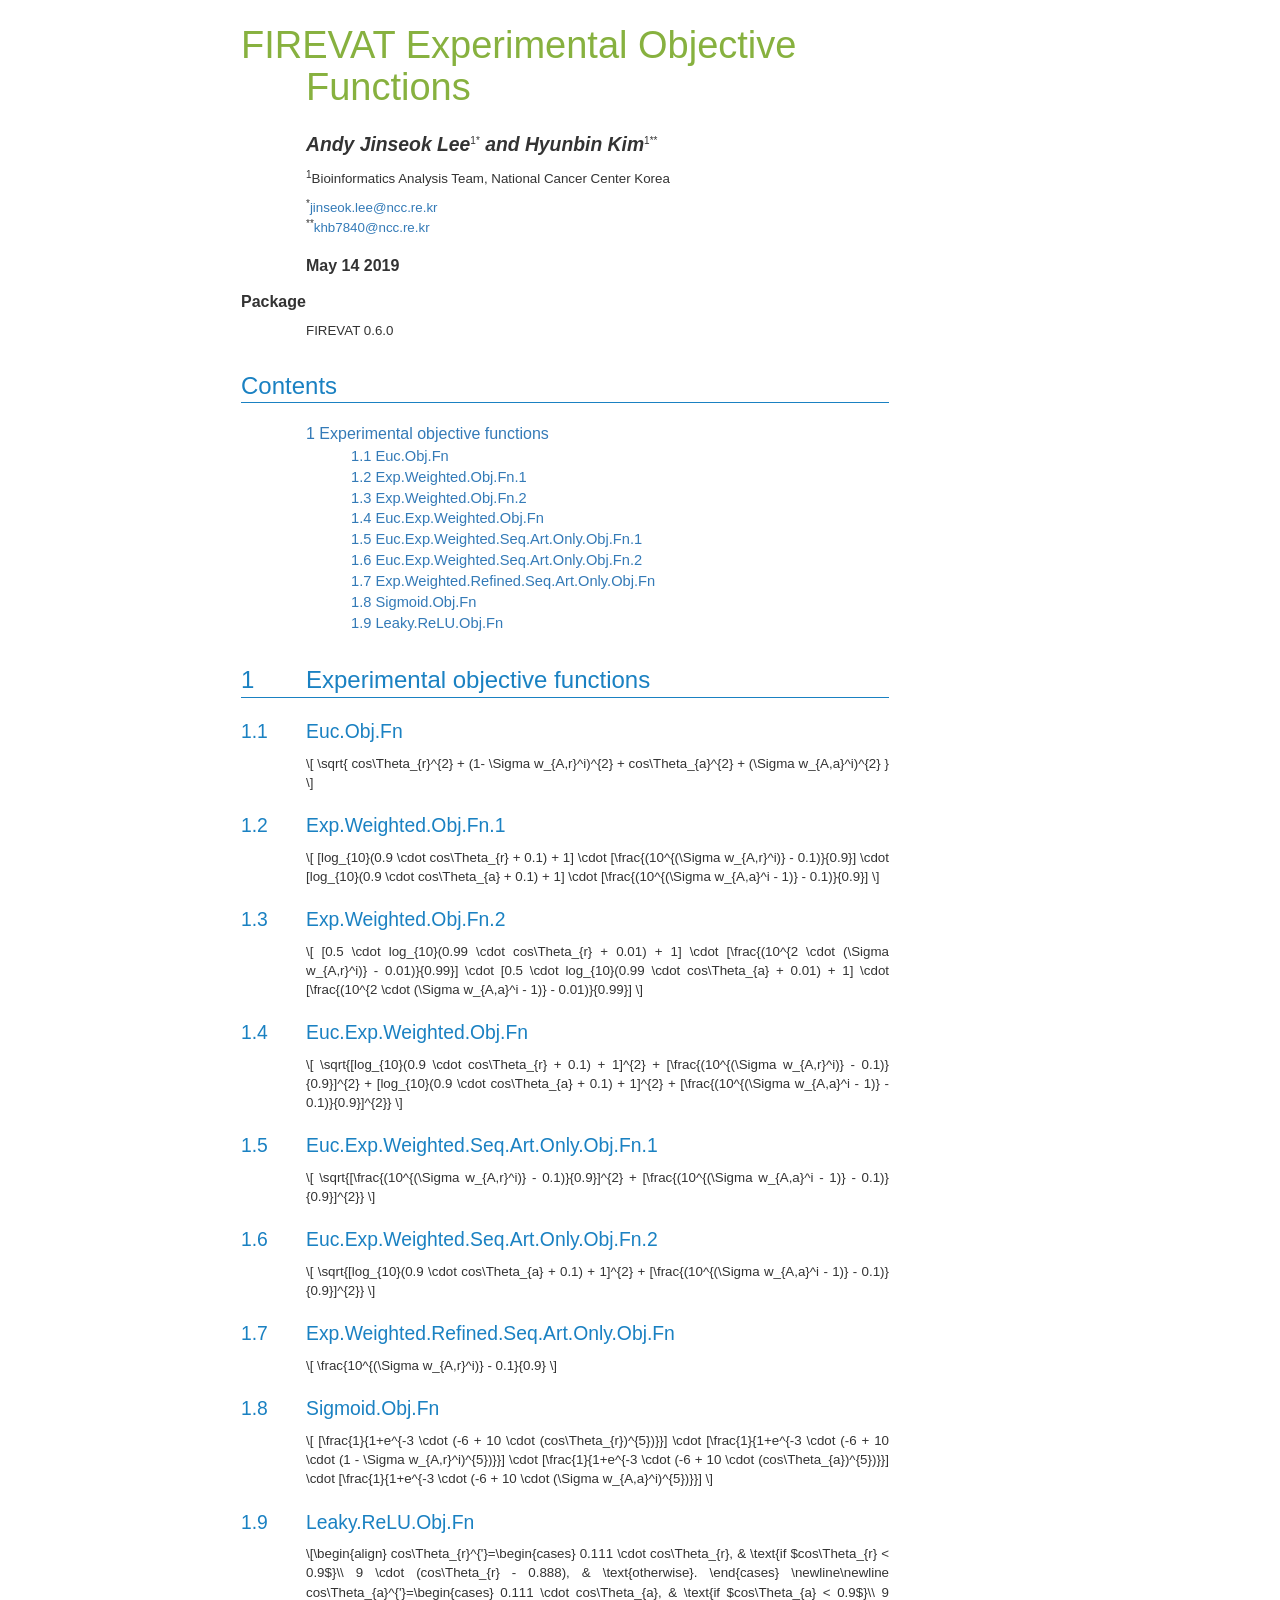
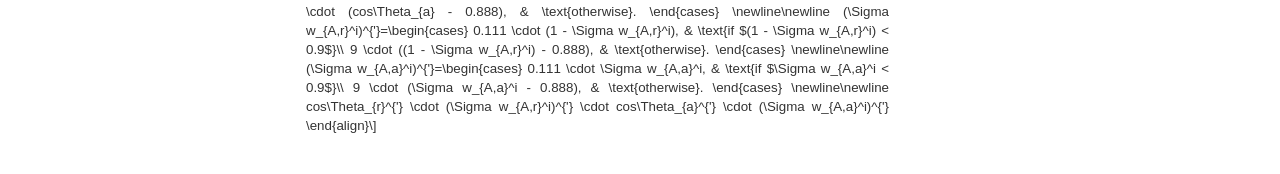
==== commit 3390cbc4: "FIREVAT v0.6.0" ====
--- a/vignettes/FIREVAT_Experimental_Objective_Functions.html
+++ b/vignettes/FIREVAT_Experimental_Objective_Functions.html
@@ -1,27 +1,225 @@
 <!DOCTYPE html>
 
-<html xmlns="http://www.w3.org/1999/xhtml">
+<html>
 
 <head>
 
 <meta charset="utf-8" />
-<meta http-equiv="Content-Type" content="text/html; charset=utf-8" />
 <meta name="generator" content="pandoc" />
+<meta http-equiv="X-UA-Compatible" content="IE=EDGE" />
 
 
 
 
 <title>FIREVAT Experimental Objective Functions</title>
 
-<script src="[data-uri]"></script>
+<script>// Pandoc 2.9 adds attributes on both header and div. We remove the former (to
+// be compatible with the behavior of Pandoc < 2.8).
+document.addEventListener('DOMContentLoaded', function(e) {
+  var hs = document.querySelectorAll("div.section[class*='level'] > :first-child");
+  var i, h, a;
+  for (i = 0; i < hs.length; i++) {
+    h = hs[i];
+    if (!/^h[1-6]$/i.test(h.tagName)) continue;  // it should be a header h1-h6
+    a = h.attributes;
+    while (a.length > 0) h.removeAttribute(a[0].name);
+  }
+});
+</script>
+<script>/*! jQuery v1.11.3 | (c) 2005, 2015 jQuery Foundation, Inc. | jquery.org/license */
+!function(a,b){"object"==typeof module&&"object"==typeof module.exports?module.exports=a.document?b(a,!0):function(a){if(!a.document)throw new Error("jQuery requires a window with a document");return b(a)}:b(a)}("undefined"!=typeof window?window:this,function(a,b){var c=[],d=c.slice,e=c.concat,f=c.push,g=c.indexOf,h={},i=h.toString,j=h.hasOwnProperty,k={},l="1.11.3",m=function(a,b){return new m.fn.init(a,b)},n=/^[\s\uFEFF\xA0]+|[\s\uFEFF\xA0]+$/g,o=/^-ms-/,p=/-([\da-z])/gi,q=function(a,b){return b.toUpperCase()};m.fn=m.prototype={jquery:l,constructor:m,selector:"",length:0,toArray:function(){return d.call(this)},get:function(a){return null!=a?0>a?this[a+this.length]:this[a]:d.call(this)},pushStack:function(a){var b=m.merge(this.constructor(),a);return b.prevObject=this,b.context=this.context,b},each:function(a,b){return m.each(this,a,b)},map:function(a){return this.pushStack(m.map(this,function(b,c){return a.call(b,c,b)}))},slice:function(){return this.pushStack(d.apply(this,arguments))},first:function(){return this.eq(0)},last:function(){return this.eq(-1)},eq:function(a){var b=this.length,c=+a+(0>a?b:0);return this.pushStack(c>=0&&b>c?[this[c]]:[])},end:function(){return this.prevObject||this.constructor(null)},push:f,sort:c.sort,splice:c.splice},m.extend=m.fn.extend=function(){var a,b,c,d,e,f,g=arguments[0]||{},h=1,i=arguments.length,j=!1;for("boolean"==typeof g&&(j=g,g=arguments[h]||{},h++),"object"==typeof g||m.isFunction(g)||(g={}),h===i&&(g=this,h--);i>h;h++)if(null!=(e=arguments[h]))for(d in e)a=g[d],c=e[d],g!==c&&(j&&c&&(m.isPlainObject(c)||(b=m.isArray(c)))?(b?(b=!1,f=a&&m.isArray(a)?a:[]):f=a&&m.isPlainObject(a)?a:{},g[d]=m.extend(j,f,c)):void 0!==c&&(g[d]=c));return g},m.extend({expando:"jQuery"+(l+Math.random()).replace(/\D/g,""),isReady:!0,error:function(a){throw new Error(a)},noop:function(){},isFunction:function(a){return"function"===m.type(a)},isArray:Array.isArray||function(a){return"array"===m.type(a)},isWindow:function(a){return null!=a&&a==a.window},isNumeric:function(a){return!m.isArray(a)&&a-parseFloat(a)+1>=0},isEmptyObject:function(a){var b;for(b in a)return!1;return!0},isPlainObject:function(a){var b;if(!a||"object"!==m.type(a)||a.nodeType||m.isWindow(a))return!1;try{if(a.constructor&&!j.call(a,"constructor")&&!j.call(a.constructor.prototype,"isPrototypeOf"))return!1}catch(c){return!1}if(k.ownLast)for(b in a)return j.call(a,b);for(b in a);return void 0===b||j.call(a,b)},type:function(a){return null==a?a+"":"object"==typeof a||"function"==typeof a?h[i.call(a)]||"object":typeof a},globalEval:function(b){b&&m.trim(b)&&(a.execScript||function(b){a.eval.call(a,b)})(b)},camelCase:function(a){return a.replace(o,"ms-").replace(p,q)},nodeName:function(a,b){return a.nodeName&&a.nodeName.toLowerCase()===b.toLowerCase()},each:function(a,b,c){var d,e=0,f=a.length,g=r(a);if(c){if(g){for(;f>e;e++)if(d=b.apply(a[e],c),d===!1)break}else for(e in a)if(d=b.apply(a[e],c),d===!1)break}else if(g){for(;f>e;e++)if(d=b.call(a[e],e,a[e]),d===!1)break}else for(e in a)if(d=b.call(a[e],e,a[e]),d===!1)break;return a},trim:function(a){return null==a?"":(a+"").replace(n,"")},makeArray:function(a,b){var c=b||[];return null!=a&&(r(Object(a))?m.merge(c,"string"==typeof a?[a]:a):f.call(c,a)),c},inArray:function(a,b,c){var d;if(b){if(g)return g.call(b,a,c);for(d=b.length,c=c?0>c?Math.max(0,d+c):c:0;d>c;c++)if(c in b&&b[c]===a)return c}return-1},merge:function(a,b){var c=+b.length,d=0,e=a.length;while(c>d)a[e++]=b[d++];if(c!==c)while(void 0!==b[d])a[e++]=b[d++];return a.length=e,a},grep:function(a,b,c){for(var d,e=[],f=0,g=a.length,h=!c;g>f;f++)d=!b(a[f],f),d!==h&&e.push(a[f]);return e},map:function(a,b,c){var d,f=0,g=a.length,h=r(a),i=[];if(h)for(;g>f;f++)d=b(a[f],f,c),null!=d&&i.push(d);else for(f in a)d=b(a[f],f,c),null!=d&&i.push(d);return e.apply([],i)},guid:1,proxy:function(a,b){var c,e,f;return"string"==typeof b&&(f=a[b],b=a,a=f),m.isFunction(a)?(c=d.call(arguments,2),e=function(){return a.apply(b||this,c.concat(d.call(arguments)))},e.guid=a.guid=a.guid||m.guid++,e):void 0},now:function(){return+new Date},support:k}),m.each("Boolean Number String Function Array Date RegExp Object Error".split(" "),function(a,b){h["[object "+b+"]"]=b.toLowerCase()});function r(a){var b="length"in a&&a.length,c=m.type(a);return"function"===c||m.isWindow(a)?!1:1===a.nodeType&&b?!0:"array"===c||0===b||"number"==typeof b&&b>0&&b-1 in a}var s=function(a){var b,c,d,e,f,g,h,i,j,k,l,m,n,o,p,q,r,s,t,u="sizzle"+1*new Date,v=a.document,w=0,x=0,y=ha(),z=ha(),A=ha(),B=function(a,b){return a===b&&(l=!0),0},C=1<<31,D={}.hasOwnProperty,E=[],F=E.pop,G=E.push,H=E.push,I=E.slice,J=function(a,b){for(var c=0,d=a.length;d>c;c++)if(a[c]===b)return c;return-1},K="checked|selected|async|autofocus|autoplay|controls|defer|disabled|hidden|ismap|loop|multiple|open|readonly|required|scoped",L="[\\x20\\t\\r\\n\\f]",M="(?:\\\\.|[\\w-]|[^\\x00-\\xa0])+",N=M.replace("w","w#"),O="\\["+L+"*("+M+")(?:"+L+"*([*^$|!~]?=)"+L+"*(?:'((?:\\\\.|[^\\\\'])*)'|\"((?:\\\\.|[^\\\\\"])*)\"|("+N+"))|)"+L+"*\\]",P=":("+M+")(?:\\((('((?:\\\\.|[^\\\\'])*)'|\"((?:\\\\.|[^\\\\\"])*)\")|((?:\\\\.|[^\\\\()[\\]]|"+O+")*)|.*)\\)|)",Q=new RegExp(L+"+","g"),R=new RegExp("^"+L+"+|((?:^|[^\\\\])(?:\\\\.)*)"+L+"+$","g"),S=new RegExp("^"+L+"*,"+L+"*"),T=new RegExp("^"+L+"*([>+~]|"+L+")"+L+"*"),U=new RegExp("="+L+"*([^\\]'\"]*?)"+L+"*\\]","g"),V=new RegExp(P),W=new RegExp("^"+N+"$"),X={ID:new RegExp("^#("+M+")"),CLASS:new RegExp("^\\.("+M+")"),TAG:new RegExp("^("+M.replace("w","w*")+")"),ATTR:new RegExp("^"+O),PSEUDO:new RegExp("^"+P),CHILD:new RegExp("^:(only|first|last|nth|nth-last)-(child|of-type)(?:\\("+L+"*(even|odd|(([+-]|)(\\d*)n|)"+L+"*(?:([+-]|)"+L+"*(\\d+)|))"+L+"*\\)|)","i"),bool:new RegExp("^(?:"+K+")$","i"),needsContext:new RegExp("^"+L+"*[>+~]|:(even|odd|eq|gt|lt|nth|first|last)(?:\\("+L+"*((?:-\\d)?\\d*)"+L+"*\\)|)(?=[^-]|$)","i")},Y=/^(?:input|select|textarea|button)$/i,Z=/^h\d$/i,$=/^[^{]+\{\s*\[native \w/,_=/^(?:#([\w-]+)|(\w+)|\.([\w-]+))$/,aa=/[+~]/,ba=/'|\\/g,ca=new RegExp("\\\\([\\da-f]{1,6}"+L+"?|("+L+")|.)","ig"),da=function(a,b,c){var d="0x"+b-65536;return d!==d||c?b:0>d?String.fromCharCode(d+65536):String.fromCharCode(d>>10|55296,1023&d|56320)},ea=function(){m()};try{H.apply(E=I.call(v.childNodes),v.childNodes),E[v.childNodes.length].nodeType}catch(fa){H={apply:E.length?function(a,b){G.apply(a,I.call(b))}:function(a,b){var c=a.length,d=0;while(a[c++]=b[d++]);a.length=c-1}}}function ga(a,b,d,e){var f,h,j,k,l,o,r,s,w,x;if((b?b.ownerDocument||b:v)!==n&&m(b),b=b||n,d=d||[],k=b.nodeType,"string"!=typeof a||!a||1!==k&&9!==k&&11!==k)return d;if(!e&&p){if(11!==k&&(f=_.exec(a)))if(j=f[1]){if(9===k){if(h=b.getElementById(j),!h||!h.parentNode)return d;if(h.id===j)return d.push(h),d}else if(b.ownerDocument&&(h=b.ownerDocument.getElementById(j))&&t(b,h)&&h.id===j)return d.push(h),d}else{if(f[2])return H.apply(d,b.getElementsByTagName(a)),d;if((j=f[3])&&c.getElementsByClassName)return H.apply(d,b.getElementsByClassName(j)),d}if(c.qsa&&(!q||!q.test(a))){if(s=r=u,w=b,x=1!==k&&a,1===k&&"object"!==b.nodeName.toLowerCase()){o=g(a),(r=b.getAttribute("id"))?s=r.replace(ba,"\\$&"):b.setAttribute("id",s),s="[id='"+s+"'] ",l=o.length;while(l--)o[l]=s+ra(o[l]);w=aa.test(a)&&pa(b.parentNode)||b,x=o.join(",")}if(x)try{return H.apply(d,w.querySelectorAll(x)),d}catch(y){}finally{r||b.removeAttribute("id")}}}return i(a.replace(R,"$1"),b,d,e)}function ha(){var a=[];function b(c,e){return a.push(c+" ")>d.cacheLength&&delete b[a.shift()],b[c+" "]=e}return b}function ia(a){return a[u]=!0,a}function ja(a){var b=n.createElement("div");try{return!!a(b)}catch(c){return!1}finally{b.parentNode&&b.parentNode.removeChild(b),b=null}}function ka(a,b){var c=a.split("|"),e=a.length;while(e--)d.attrHandle[c[e]]=b}function la(a,b){var c=b&&a,d=c&&1===a.nodeType&&1===b.nodeType&&(~b.sourceIndex||C)-(~a.sourceIndex||C);if(d)return d;if(c)while(c=c.nextSibling)if(c===b)return-1;return a?1:-1}function ma(a){return function(b){var c=b.nodeName.toLowerCase();return"input"===c&&b.type===a}}function na(a){return function(b){var c=b.nodeName.toLowerCase();return("input"===c||"button"===c)&&b.type===a}}function oa(a){return ia(function(b){return b=+b,ia(function(c,d){var e,f=a([],c.length,b),g=f.length;while(g--)c[e=f[g]]&&(c[e]=!(d[e]=c[e]))})})}function pa(a){return a&&"undefined"!=typeof a.getElementsByTagName&&a}c=ga.support={},f=ga.isXML=function(a){var b=a&&(a.ownerDocument||a).documentElement;return b?"HTML"!==b.nodeName:!1},m=ga.setDocument=function(a){var b,e,g=a?a.ownerDocument||a:v;return g!==n&&9===g.nodeType&&g.documentElement?(n=g,o=g.documentElement,e=g.defaultView,e&&e!==e.top&&(e.addEventListener?e.addEventListener("unload",ea,!1):e.attachEvent&&e.attachEvent("onunload",ea)),p=!f(g),c.attributes=ja(function(a){return a.className="i",!a.getAttribute("className")}),c.getElementsByTagName=ja(function(a){return a.appendChild(g.createComment("")),!a.getElementsByTagName("*").length}),c.getElementsByClassName=$.test(g.getElementsByClassName),c.getById=ja(function(a){return o.appendChild(a).id=u,!g.getElementsByName||!g.getElementsByName(u).length}),c.getById?(d.find.ID=function(a,b){if("undefined"!=typeof b.getElementById&&p){var c=b.getElementById(a);return c&&c.parentNode?[c]:[]}},d.filter.ID=function(a){var b=a.replace(ca,da);return function(a){return a.getAttribute("id")===b}}):(delete d.find.ID,d.filter.ID=function(a){var b=a.replace(ca,da);return function(a){var c="undefined"!=typeof a.getAttributeNode&&a.getAttributeNode("id");return c&&c.value===b}}),d.find.TAG=c.getElementsByTagName?function(a,b){return"undefined"!=typeof b.getElementsByTagName?b.getElementsByTagName(a):c.qsa?b.querySelectorAll(a):void 0}:function(a,b){var c,d=[],e=0,f=b.getElementsByTagName(a);if("*"===a){while(c=f[e++])1===c.nodeType&&d.push(c);return d}return f},d.find.CLASS=c.getElementsByClassName&&function(a,b){return p?b.getElementsByClassName(a):void 0},r=[],q=[],(c.qsa=$.test(g.querySelectorAll))&&(ja(function(a){o.appendChild(a).innerHTML="<a id='"+u+"'></a><select id='"+u+"-\f]' msallowcapture=''><option selected=''></option></select>",a.querySelectorAll("[msallowcapture^='']").length&&q.push("[*^$]="+L+"*(?:''|\"\")"),a.querySelectorAll("[selected]").length||q.push("\\["+L+"*(?:value|"+K+")"),a.querySelectorAll("[id~="+u+"-]").length||q.push("~="),a.querySelectorAll(":checked").length||q.push(":checked"),a.querySelectorAll("a#"+u+"+*").length||q.push(".#.+[+~]")}),ja(function(a){var b=g.createElement("input");b.setAttribute("type","hidden"),a.appendChild(b).setAttribute("name","D"),a.querySelectorAll("[name=d]").length&&q.push("name"+L+"*[*^$|!~]?="),a.querySelectorAll(":enabled").length||q.push(":enabled",":disabled"),a.querySelectorAll("*,:x"),q.push(",.*:")})),(c.matchesSelector=$.test(s=o.matches||o.webkitMatchesSelector||o.mozMatchesSelector||o.oMatchesSelector||o.msMatchesSelector))&&ja(function(a){c.disconnectedMatch=s.call(a,"div"),s.call(a,"[s!='']:x"),r.push("!=",P)}),q=q.length&&new RegExp(q.join("|")),r=r.length&&new RegExp(r.join("|")),b=$.test(o.compareDocumentPosition),t=b||$.test(o.contains)?function(a,b){var c=9===a.nodeType?a.documentElement:a,d=b&&b.parentNode;return a===d||!(!d||1!==d.nodeType||!(c.contains?c.contains(d):a.compareDocumentPosition&&16&a.compareDocumentPosition(d)))}:function(a,b){if(b)while(b=b.parentNode)if(b===a)return!0;return!1},B=b?function(a,b){if(a===b)return l=!0,0;var d=!a.compareDocumentPosition-!b.compareDocumentPosition;return d?d:(d=(a.ownerDocument||a)===(b.ownerDocument||b)?a.compareDocumentPosition(b):1,1&d||!c.sortDetached&&b.compareDocumentPosition(a)===d?a===g||a.ownerDocument===v&&t(v,a)?-1:b===g||b.ownerDocument===v&&t(v,b)?1:k?J(k,a)-J(k,b):0:4&d?-1:1)}:function(a,b){if(a===b)return l=!0,0;var c,d=0,e=a.parentNode,f=b.parentNode,h=[a],i=[b];if(!e||!f)return a===g?-1:b===g?1:e?-1:f?1:k?J(k,a)-J(k,b):0;if(e===f)return la(a,b);c=a;while(c=c.parentNode)h.unshift(c);c=b;while(c=c.parentNode)i.unshift(c);while(h[d]===i[d])d++;return d?la(h[d],i[d]):h[d]===v?-1:i[d]===v?1:0},g):n},ga.matches=function(a,b){return ga(a,null,null,b)},ga.matchesSelector=function(a,b){if((a.ownerDocument||a)!==n&&m(a),b=b.replace(U,"='$1']"),!(!c.matchesSelector||!p||r&&r.test(b)||q&&q.test(b)))try{var d=s.call(a,b);if(d||c.disconnectedMatch||a.document&&11!==a.document.nodeType)return d}catch(e){}return ga(b,n,null,[a]).length>0},ga.contains=function(a,b){return(a.ownerDocument||a)!==n&&m(a),t(a,b)},ga.attr=function(a,b){(a.ownerDocument||a)!==n&&m(a);var e=d.attrHandle[b.toLowerCase()],f=e&&D.call(d.attrHandle,b.toLowerCase())?e(a,b,!p):void 0;return void 0!==f?f:c.attributes||!p?a.getAttribute(b):(f=a.getAttributeNode(b))&&f.specified?f.value:null},ga.error=function(a){throw new Error("Syntax error, unrecognized expression: "+a)},ga.uniqueSort=function(a){var b,d=[],e=0,f=0;if(l=!c.detectDuplicates,k=!c.sortStable&&a.slice(0),a.sort(B),l){while(b=a[f++])b===a[f]&&(e=d.push(f));while(e--)a.splice(d[e],1)}return k=null,a},e=ga.getText=function(a){var b,c="",d=0,f=a.nodeType;if(f){if(1===f||9===f||11===f){if("string"==typeof a.textContent)return a.textContent;for(a=a.firstChild;a;a=a.nextSibling)c+=e(a)}else if(3===f||4===f)return a.nodeValue}else while(b=a[d++])c+=e(b);return c},d=ga.selectors={cacheLength:50,createPseudo:ia,match:X,attrHandle:{},find:{},relative:{">":{dir:"parentNode",first:!0}," ":{dir:"parentNode"},"+":{dir:"previousSibling",first:!0},"~":{dir:"previousSibling"}},preFilter:{ATTR:function(a){return a[1]=a[1].replace(ca,da),a[3]=(a[3]||a[4]||a[5]||"").replace(ca,da),"~="===a[2]&&(a[3]=" "+a[3]+" "),a.slice(0,4)},CHILD:function(a){return a[1]=a[1].toLowerCase(),"nth"===a[1].slice(0,3)?(a[3]||ga.error(a[0]),a[4]=+(a[4]?a[5]+(a[6]||1):2*("even"===a[3]||"odd"===a[3])),a[5]=+(a[7]+a[8]||"odd"===a[3])):a[3]&&ga.error(a[0]),a},PSEUDO:function(a){var b,c=!a[6]&&a[2];return X.CHILD.test(a[0])?null:(a[3]?a[2]=a[4]||a[5]||"":c&&V.test(c)&&(b=g(c,!0))&&(b=c.indexOf(")",c.length-b)-c.length)&&(a[0]=a[0].slice(0,b),a[2]=c.slice(0,b)),a.slice(0,3))}},filter:{TAG:function(a){var b=a.replace(ca,da).toLowerCase();return"*"===a?function(){return!0}:function(a){return a.nodeName&&a.nodeName.toLowerCase()===b}},CLASS:function(a){var b=y[a+" "];return b||(b=new RegExp("(^|"+L+")"+a+"("+L+"|$)"))&&y(a,function(a){return b.test("string"==typeof a.className&&a.className||"undefined"!=typeof a.getAttribute&&a.getAttribute("class")||"")})},ATTR:function(a,b,c){return function(d){var e=ga.attr(d,a);return null==e?"!="===b:b?(e+="","="===b?e===c:"!="===b?e!==c:"^="===b?c&&0===e.indexOf(c):"*="===b?c&&e.indexOf(c)>-1:"$="===b?c&&e.slice(-c.length)===c:"~="===b?(" "+e.replace(Q," ")+" ").indexOf(c)>-1:"|="===b?e===c||e.slice(0,c.length+1)===c+"-":!1):!0}},CHILD:function(a,b,c,d,e){var f="nth"!==a.slice(0,3),g="last"!==a.slice(-4),h="of-type"===b;return 1===d&&0===e?function(a){return!!a.parentNode}:function(b,c,i){var j,k,l,m,n,o,p=f!==g?"nextSibling":"previousSibling",q=b.parentNode,r=h&&b.nodeName.toLowerCase(),s=!i&&!h;if(q){if(f){while(p){l=b;while(l=l[p])if(h?l.nodeName.toLowerCase()===r:1===l.nodeType)return!1;o=p="only"===a&&!o&&"nextSibling"}return!0}if(o=[g?q.firstChild:q.lastChild],g&&s){k=q[u]||(q[u]={}),j=k[a]||[],n=j[0]===w&&j[1],m=j[0]===w&&j[2],l=n&&q.childNodes[n];while(l=++n&&l&&l[p]||(m=n=0)||o.pop())if(1===l.nodeType&&++m&&l===b){k[a]=[w,n,m];break}}else if(s&&(j=(b[u]||(b[u]={}))[a])&&j[0]===w)m=j[1];else while(l=++n&&l&&l[p]||(m=n=0)||o.pop())if((h?l.nodeName.toLowerCase()===r:1===l.nodeType)&&++m&&(s&&((l[u]||(l[u]={}))[a]=[w,m]),l===b))break;return m-=e,m===d||m%d===0&&m/d>=0}}},PSEUDO:function(a,b){var c,e=d.pseudos[a]||d.setFilters[a.toLowerCase()]||ga.error("unsupported pseudo: "+a);return e[u]?e(b):e.length>1?(c=[a,a,"",b],d.setFilters.hasOwnProperty(a.toLowerCase())?ia(function(a,c){var d,f=e(a,b),g=f.length;while(g--)d=J(a,f[g]),a[d]=!(c[d]=f[g])}):function(a){return e(a,0,c)}):e}},pseudos:{not:ia(function(a){var b=[],c=[],d=h(a.replace(R,"$1"));return d[u]?ia(function(a,b,c,e){var f,g=d(a,null,e,[]),h=a.length;while(h--)(f=g[h])&&(a[h]=!(b[h]=f))}):function(a,e,f){return b[0]=a,d(b,null,f,c),b[0]=null,!c.pop()}}),has:ia(function(a){return function(b){return ga(a,b).length>0}}),contains:ia(function(a){return a=a.replace(ca,da),function(b){return(b.textContent||b.innerText||e(b)).indexOf(a)>-1}}),lang:ia(function(a){return W.test(a||"")||ga.error("unsupported lang: "+a),a=a.replace(ca,da).toLowerCase(),function(b){var c;do if(c=p?b.lang:b.getAttribute("xml:lang")||b.getAttribute("lang"))return c=c.toLowerCase(),c===a||0===c.indexOf(a+"-");while((b=b.parentNode)&&1===b.nodeType);return!1}}),target:function(b){var c=a.location&&a.location.hash;return c&&c.slice(1)===b.id},root:function(a){return a===o},focus:function(a){return a===n.activeElement&&(!n.hasFocus||n.hasFocus())&&!!(a.type||a.href||~a.tabIndex)},enabled:function(a){return a.disabled===!1},disabled:function(a){return a.disabled===!0},checked:function(a){var b=a.nodeName.toLowerCase();return"input"===b&&!!a.checked||"option"===b&&!!a.selected},selected:function(a){return a.parentNode&&a.parentNode.selectedIndex,a.selected===!0},empty:function(a){for(a=a.firstChild;a;a=a.nextSibling)if(a.nodeType<6)return!1;return!0},parent:function(a){return!d.pseudos.empty(a)},header:function(a){return Z.test(a.nodeName)},input:function(a){return Y.test(a.nodeName)},button:function(a){var b=a.nodeName.toLowerCase();return"input"===b&&"button"===a.type||"button"===b},text:function(a){var b;return"input"===a.nodeName.toLowerCase()&&"text"===a.type&&(null==(b=a.getAttribute("type"))||"text"===b.toLowerCase())},first:oa(function(){return[0]}),last:oa(function(a,b){return[b-1]}),eq:oa(function(a,b,c){return[0>c?c+b:c]}),even:oa(function(a,b){for(var c=0;b>c;c+=2)a.push(c);return a}),odd:oa(function(a,b){for(var c=1;b>c;c+=2)a.push(c);return a}),lt:oa(function(a,b,c){for(var d=0>c?c+b:c;--d>=0;)a.push(d);return a}),gt:oa(function(a,b,c){for(var d=0>c?c+b:c;++d<b;)a.push(d);return a})}},d.pseudos.nth=d.pseudos.eq;for(b in{radio:!0,checkbox:!0,file:!0,password:!0,image:!0})d.pseudos[b]=ma(b);for(b in{submit:!0,reset:!0})d.pseudos[b]=na(b);function qa(){}qa.prototype=d.filters=d.pseudos,d.setFilters=new qa,g=ga.tokenize=function(a,b){var c,e,f,g,h,i,j,k=z[a+" "];if(k)return b?0:k.slice(0);h=a,i=[],j=d.preFilter;while(h){(!c||(e=S.exec(h)))&&(e&&(h=h.slice(e[0].length)||h),i.push(f=[])),c=!1,(e=T.exec(h))&&(c=e.shift(),f.push({value:c,type:e[0].replace(R," ")}),h=h.slice(c.length));for(g in d.filter)!(e=X[g].exec(h))||j[g]&&!(e=j[g](e))||(c=e.shift(),f.push({value:c,type:g,matches:e}),h=h.slice(c.length));if(!c)break}return b?h.length:h?ga.error(a):z(a,i).slice(0)};function ra(a){for(var b=0,c=a.length,d="";c>b;b++)d+=a[b].value;return d}function sa(a,b,c){var d=b.dir,e=c&&"parentNode"===d,f=x++;return b.first?function(b,c,f){while(b=b[d])if(1===b.nodeType||e)return a(b,c,f)}:function(b,c,g){var h,i,j=[w,f];if(g){while(b=b[d])if((1===b.nodeType||e)&&a(b,c,g))return!0}else while(b=b[d])if(1===b.nodeType||e){if(i=b[u]||(b[u]={}),(h=i[d])&&h[0]===w&&h[1]===f)return j[2]=h[2];if(i[d]=j,j[2]=a(b,c,g))return!0}}}function ta(a){return a.length>1?function(b,c,d){var e=a.length;while(e--)if(!a[e](b,c,d))return!1;return!0}:a[0]}function ua(a,b,c){for(var d=0,e=b.length;e>d;d++)ga(a,b[d],c);return c}function va(a,b,c,d,e){for(var f,g=[],h=0,i=a.length,j=null!=b;i>h;h++)(f=a[h])&&(!c||c(f,d,e))&&(g.push(f),j&&b.push(h));return g}function wa(a,b,c,d,e,f){return d&&!d[u]&&(d=wa(d)),e&&!e[u]&&(e=wa(e,f)),ia(function(f,g,h,i){var j,k,l,m=[],n=[],o=g.length,p=f||ua(b||"*",h.nodeType?[h]:h,[]),q=!a||!f&&b?p:va(p,m,a,h,i),r=c?e||(f?a:o||d)?[]:g:q;if(c&&c(q,r,h,i),d){j=va(r,n),d(j,[],h,i),k=j.length;while(k--)(l=j[k])&&(r[n[k]]=!(q[n[k]]=l))}if(f){if(e||a){if(e){j=[],k=r.length;while(k--)(l=r[k])&&j.push(q[k]=l);e(null,r=[],j,i)}k=r.length;while(k--)(l=r[k])&&(j=e?J(f,l):m[k])>-1&&(f[j]=!(g[j]=l))}}else r=va(r===g?r.splice(o,r.length):r),e?e(null,g,r,i):H.apply(g,r)})}function xa(a){for(var b,c,e,f=a.length,g=d.relative[a[0].type],h=g||d.relative[" "],i=g?1:0,k=sa(function(a){return a===b},h,!0),l=sa(function(a){return J(b,a)>-1},h,!0),m=[function(a,c,d){var e=!g&&(d||c!==j)||((b=c).nodeType?k(a,c,d):l(a,c,d));return b=null,e}];f>i;i++)if(c=d.relative[a[i].type])m=[sa(ta(m),c)];else{if(c=d.filter[a[i].type].apply(null,a[i].matches),c[u]){for(e=++i;f>e;e++)if(d.relative[a[e].type])break;return wa(i>1&&ta(m),i>1&&ra(a.slice(0,i-1).concat({value:" "===a[i-2].type?"*":""})).replace(R,"$1"),c,e>i&&xa(a.slice(i,e)),f>e&&xa(a=a.slice(e)),f>e&&ra(a))}m.push(c)}return ta(m)}function ya(a,b){var c=b.length>0,e=a.length>0,f=function(f,g,h,i,k){var l,m,o,p=0,q="0",r=f&&[],s=[],t=j,u=f||e&&d.find.TAG("*",k),v=w+=null==t?1:Math.random()||.1,x=u.length;for(k&&(j=g!==n&&g);q!==x&&null!=(l=u[q]);q++){if(e&&l){m=0;while(o=a[m++])if(o(l,g,h)){i.push(l);break}k&&(w=v)}c&&((l=!o&&l)&&p--,f&&r.push(l))}if(p+=q,c&&q!==p){m=0;while(o=b[m++])o(r,s,g,h);if(f){if(p>0)while(q--)r[q]||s[q]||(s[q]=F.call(i));s=va(s)}H.apply(i,s),k&&!f&&s.length>0&&p+b.length>1&&ga.uniqueSort(i)}return k&&(w=v,j=t),r};return c?ia(f):f}return h=ga.compile=function(a,b){var c,d=[],e=[],f=A[a+" "];if(!f){b||(b=g(a)),c=b.length;while(c--)f=xa(b[c]),f[u]?d.push(f):e.push(f);f=A(a,ya(e,d)),f.selector=a}return f},i=ga.select=function(a,b,e,f){var i,j,k,l,m,n="function"==typeof a&&a,o=!f&&g(a=n.selector||a);if(e=e||[],1===o.length){if(j=o[0]=o[0].slice(0),j.length>2&&"ID"===(k=j[0]).type&&c.getById&&9===b.nodeType&&p&&d.relative[j[1].type]){if(b=(d.find.ID(k.matches[0].replace(ca,da),b)||[])[0],!b)return e;n&&(b=b.parentNode),a=a.slice(j.shift().value.length)}i=X.needsContext.test(a)?0:j.length;while(i--){if(k=j[i],d.relative[l=k.type])break;if((m=d.find[l])&&(f=m(k.matches[0].replace(ca,da),aa.test(j[0].type)&&pa(b.parentNode)||b))){if(j.splice(i,1),a=f.length&&ra(j),!a)return H.apply(e,f),e;break}}}return(n||h(a,o))(f,b,!p,e,aa.test(a)&&pa(b.parentNode)||b),e},c.sortStable=u.split("").sort(B).join("")===u,c.detectDuplicates=!!l,m(),c.sortDetached=ja(function(a){return 1&a.compareDocumentPosition(n.createElement("div"))}),ja(function(a){return a.innerHTML="<a href='#'></a>","#"===a.firstChild.getAttribute("href")})||ka("type|href|height|width",function(a,b,c){return c?void 0:a.getAttribute(b,"type"===b.toLowerCase()?1:2)}),c.attributes&&ja(function(a){return a.innerHTML="<input/>",a.firstChild.setAttribute("value",""),""===a.firstChild.getAttribute("value")})||ka("value",function(a,b,c){return c||"input"!==a.nodeName.toLowerCase()?void 0:a.defaultValue}),ja(function(a){return null==a.getAttribute("disabled")})||ka(K,function(a,b,c){var d;return c?void 0:a[b]===!0?b.toLowerCase():(d=a.getAttributeNode(b))&&d.specified?d.value:null}),ga}(a);m.find=s,m.expr=s.selectors,m.expr[":"]=m.expr.pseudos,m.unique=s.uniqueSort,m.text=s.getText,m.isXMLDoc=s.isXML,m.contains=s.contains;var t=m.expr.match.needsContext,u=/^<(\w+)\s*\/?>(?:<\/\1>|)$/,v=/^.[^:#\[\.,]*$/;function w(a,b,c){if(m.isFunction(b))return m.grep(a,function(a,d){return!!b.call(a,d,a)!==c});if(b.nodeType)return m.grep(a,function(a){return a===b!==c});if("string"==typeof b){if(v.test(b))return m.filter(b,a,c);b=m.filter(b,a)}return m.grep(a,function(a){return m.inArray(a,b)>=0!==c})}m.filter=function(a,b,c){var d=b[0];return c&&(a=":not("+a+")"),1===b.length&&1===d.nodeType?m.find.matchesSelector(d,a)?[d]:[]:m.find.matches(a,m.grep(b,function(a){return 1===a.nodeType}))},m.fn.extend({find:function(a){var b,c=[],d=this,e=d.length;if("string"!=typeof a)return this.pushStack(m(a).filter(function(){for(b=0;e>b;b++)if(m.contains(d[b],this))return!0}));for(b=0;e>b;b++)m.find(a,d[b],c);return c=this.pushStack(e>1?m.unique(c):c),c.selector=this.selector?this.selector+" "+a:a,c},filter:function(a){return this.pushStack(w(this,a||[],!1))},not:function(a){return this.pushStack(w(this,a||[],!0))},is:function(a){return!!w(this,"string"==typeof a&&t.test(a)?m(a):a||[],!1).length}});var x,y=a.document,z=/^(?:\s*(<[\w\W]+>)[^>]*|#([\w-]*))$/,A=m.fn.init=function(a,b){var c,d;if(!a)return this;if("string"==typeof a){if(c="<"===a.charAt(0)&&">"===a.charAt(a.length-1)&&a.length>=3?[null,a,null]:z.exec(a),!c||!c[1]&&b)return!b||b.jquery?(b||x).find(a):this.constructor(b).find(a);if(c[1]){if(b=b instanceof m?b[0]:b,m.merge(this,m.parseHTML(c[1],b&&b.nodeType?b.ownerDocument||b:y,!0)),u.test(c[1])&&m.isPlainObject(b))for(c in b)m.isFunction(this[c])?this[c](b[c]):this.attr(c,b[c]);return this}if(d=y.getElementById(c[2]),d&&d.parentNode){if(d.id!==c[2])return x.find(a);this.length=1,this[0]=d}return this.context=y,this.selector=a,this}return a.nodeType?(this.context=this[0]=a,this.length=1,this):m.isFunction(a)?"undefined"!=typeof x.ready?x.ready(a):a(m):(void 0!==a.selector&&(this.selector=a.selector,this.context=a.context),m.makeArray(a,this))};A.prototype=m.fn,x=m(y);var B=/^(?:parents|prev(?:Until|All))/,C={children:!0,contents:!0,next:!0,prev:!0};m.extend({dir:function(a,b,c){var d=[],e=a[b];while(e&&9!==e.nodeType&&(void 0===c||1!==e.nodeType||!m(e).is(c)))1===e.nodeType&&d.push(e),e=e[b];return d},sibling:function(a,b){for(var c=[];a;a=a.nextSibling)1===a.nodeType&&a!==b&&c.push(a);return c}}),m.fn.extend({has:function(a){var b,c=m(a,this),d=c.length;return this.filter(function(){for(b=0;d>b;b++)if(m.contains(this,c[b]))return!0})},closest:function(a,b){for(var c,d=0,e=this.length,f=[],g=t.test(a)||"string"!=typeof a?m(a,b||this.context):0;e>d;d++)for(c=this[d];c&&c!==b;c=c.parentNode)if(c.nodeType<11&&(g?g.index(c)>-1:1===c.nodeType&&m.find.matchesSelector(c,a))){f.push(c);break}return this.pushStack(f.length>1?m.unique(f):f)},index:function(a){return a?"string"==typeof a?m.inArray(this[0],m(a)):m.inArray(a.jquery?a[0]:a,this):this[0]&&this[0].parentNode?this.first().prevAll().length:-1},add:function(a,b){return this.pushStack(m.unique(m.merge(this.get(),m(a,b))))},addBack:function(a){return this.add(null==a?this.prevObject:this.prevObject.filter(a))}});function D(a,b){do a=a[b];while(a&&1!==a.nodeType);return a}m.each({parent:function(a){var b=a.parentNode;return b&&11!==b.nodeType?b:null},parents:function(a){return m.dir(a,"parentNode")},parentsUntil:function(a,b,c){return m.dir(a,"parentNode",c)},next:function(a){return D(a,"nextSibling")},prev:function(a){return D(a,"previousSibling")},nextAll:function(a){return m.dir(a,"nextSibling")},prevAll:function(a){return m.dir(a,"previousSibling")},nextUntil:function(a,b,c){return m.dir(a,"nextSibling",c)},prevUntil:function(a,b,c){return m.dir(a,"previousSibling",c)},siblings:function(a){return m.sibling((a.parentNode||{}).firstChild,a)},children:function(a){return m.sibling(a.firstChild)},contents:function(a){return m.nodeName(a,"iframe")?a.contentDocument||a.contentWindow.document:m.merge([],a.childNodes)}},function(a,b){m.fn[a]=function(c,d){var e=m.map(this,b,c);return"Until"!==a.slice(-5)&&(d=c),d&&"string"==typeof d&&(e=m.filter(d,e)),this.length>1&&(C[a]||(e=m.unique(e)),B.test(a)&&(e=e.reverse())),this.pushStack(e)}});var E=/\S+/g,F={};function G(a){var b=F[a]={};return m.each(a.match(E)||[],function(a,c){b[c]=!0}),b}m.Callbacks=function(a){a="string"==typeof a?F[a]||G(a):m.extend({},a);var b,c,d,e,f,g,h=[],i=!a.once&&[],j=function(l){for(c=a.memory&&l,d=!0,f=g||0,g=0,e=h.length,b=!0;h&&e>f;f++)if(h[f].apply(l[0],l[1])===!1&&a.stopOnFalse){c=!1;break}b=!1,h&&(i?i.length&&j(i.shift()):c?h=[]:k.disable())},k={add:function(){if(h){var d=h.length;!function f(b){m.each(b,function(b,c){var d=m.type(c);"function"===d?a.unique&&k.has(c)||h.push(c):c&&c.length&&"string"!==d&&f(c)})}(arguments),b?e=h.length:c&&(g=d,j(c))}return this},remove:function(){return h&&m.each(arguments,function(a,c){var d;while((d=m.inArray(c,h,d))>-1)h.splice(d,1),b&&(e>=d&&e--,f>=d&&f--)}),this},has:function(a){return a?m.inArray(a,h)>-1:!(!h||!h.length)},empty:function(){return h=[],e=0,this},disable:function(){return h=i=c=void 0,this},disabled:function(){return!h},lock:function(){return i=void 0,c||k.disable(),this},locked:function(){return!i},fireWith:function(a,c){return!h||d&&!i||(c=c||[],c=[a,c.slice?c.slice():c],b?i.push(c):j(c)),this},fire:function(){return k.fireWith(this,arguments),this},fired:function(){return!!d}};return k},m.extend({Deferred:function(a){var b=[["resolve","done",m.Callbacks("once memory"),"resolved"],["reject","fail",m.Callbacks("once memory"),"rejected"],["notify","progress",m.Callbacks("memory")]],c="pending",d={state:function(){return c},always:function(){return e.done(arguments).fail(arguments),this},then:function(){var a=arguments;return m.Deferred(function(c){m.each(b,function(b,f){var g=m.isFunction(a[b])&&a[b];e[f[1]](function(){var a=g&&g.apply(this,arguments);a&&m.isFunction(a.promise)?a.promise().done(c.resolve).fail(c.reject).progress(c.notify):c[f[0]+"With"](this===d?c.promise():this,g?[a]:arguments)})}),a=null}).promise()},promise:function(a){return null!=a?m.extend(a,d):d}},e={};return d.pipe=d.then,m.each(b,function(a,f){var g=f[2],h=f[3];d[f[1]]=g.add,h&&g.add(function(){c=h},b[1^a][2].disable,b[2][2].lock),e[f[0]]=function(){return e[f[0]+"With"](this===e?d:this,arguments),this},e[f[0]+"With"]=g.fireWith}),d.promise(e),a&&a.call(e,e),e},when:function(a){var b=0,c=d.call(arguments),e=c.length,f=1!==e||a&&m.isFunction(a.promise)?e:0,g=1===f?a:m.Deferred(),h=function(a,b,c){return function(e){b[a]=this,c[a]=arguments.length>1?d.call(arguments):e,c===i?g.notifyWith(b,c):--f||g.resolveWith(b,c)}},i,j,k;if(e>1)for(i=new Array(e),j=new Array(e),k=new Array(e);e>b;b++)c[b]&&m.isFunction(c[b].promise)?c[b].promise().done(h(b,k,c)).fail(g.reject).progress(h(b,j,i)):--f;return f||g.resolveWith(k,c),g.promise()}});var H;m.fn.ready=function(a){return m.ready.promise().done(a),this},m.extend({isReady:!1,readyWait:1,holdReady:function(a){a?m.readyWait++:m.ready(!0)},ready:function(a){if(a===!0?!--m.readyWait:!m.isReady){if(!y.body)return setTimeout(m.ready);m.isReady=!0,a!==!0&&--m.readyWait>0||(H.resolveWith(y,[m]),m.fn.triggerHandler&&(m(y).triggerHandler("ready"),m(y).off("ready")))}}});function I(){y.addEventListener?(y.removeEventListener("DOMContentLoaded",J,!1),a.removeEventListener("load",J,!1)):(y.detachEvent("onreadystatechange",J),a.detachEvent("onload",J))}function J(){(y.addEventListener||"load"===event.type||"complete"===y.readyState)&&(I(),m.ready())}m.ready.promise=function(b){if(!H)if(H=m.Deferred(),"complete"===y.readyState)setTimeout(m.ready);else if(y.addEventListener)y.addEventListener("DOMContentLoaded",J,!1),a.addEventListener("load",J,!1);else{y.attachEvent("onreadystatechange",J),a.attachEvent("onload",J);var c=!1;try{c=null==a.frameElement&&y.documentElement}catch(d){}c&&c.doScroll&&!function e(){if(!m.isReady){try{c.doScroll("left")}catch(a){return setTimeout(e,50)}I(),m.ready()}}()}return H.promise(b)};var K="undefined",L;for(L in m(k))break;k.ownLast="0"!==L,k.inlineBlockNeedsLayout=!1,m(function(){var a,b,c,d;c=y.getElementsByTagName("body")[0],c&&c.style&&(b=y.createElement("div"),d=y.createElement("div"),d.style.cssText="position:absolute;border:0;width:0;height:0;top:0;left:-9999px",c.appendChild(d).appendChild(b),typeof b.style.zoom!==K&&(b.style.cssText="display:inline;margin:0;border:0;padding:1px;width:1px;zoom:1",k.inlineBlockNeedsLayout=a=3===b.offsetWidth,a&&(c.style.zoom=1)),c.removeChild(d))}),function(){var a=y.createElement("div");if(null==k.deleteExpando){k.deleteExpando=!0;try{delete a.test}catch(b){k.deleteExpando=!1}}a=null}(),m.acceptData=function(a){var b=m.noData[(a.nodeName+" ").toLowerCase()],c=+a.nodeType||1;return 1!==c&&9!==c?!1:!b||b!==!0&&a.getAttribute("classid")===b};var M=/^(?:\{[\w\W]*\}|\[[\w\W]*\])$/,N=/([A-Z])/g;function O(a,b,c){if(void 0===c&&1===a.nodeType){var d="data-"+b.replace(N,"-$1").toLowerCase();if(c=a.getAttribute(d),"string"==typeof c){try{c="true"===c?!0:"false"===c?!1:"null"===c?null:+c+""===c?+c:M.test(c)?m.parseJSON(c):c}catch(e){}m.data(a,b,c)}else c=void 0}return c}function P(a){var b;for(b in a)if(("data"!==b||!m.isEmptyObject(a[b]))&&"toJSON"!==b)return!1;
+
+return!0}function Q(a,b,d,e){if(m.acceptData(a)){var f,g,h=m.expando,i=a.nodeType,j=i?m.cache:a,k=i?a[h]:a[h]&&h;if(k&&j[k]&&(e||j[k].data)||void 0!==d||"string"!=typeof b)return k||(k=i?a[h]=c.pop()||m.guid++:h),j[k]||(j[k]=i?{}:{toJSON:m.noop}),("object"==typeof b||"function"==typeof b)&&(e?j[k]=m.extend(j[k],b):j[k].data=m.extend(j[k].data,b)),g=j[k],e||(g.data||(g.data={}),g=g.data),void 0!==d&&(g[m.camelCase(b)]=d),"string"==typeof b?(f=g[b],null==f&&(f=g[m.camelCase(b)])):f=g,f}}function R(a,b,c){if(m.acceptData(a)){var d,e,f=a.nodeType,g=f?m.cache:a,h=f?a[m.expando]:m.expando;if(g[h]){if(b&&(d=c?g[h]:g[h].data)){m.isArray(b)?b=b.concat(m.map(b,m.camelCase)):b in d?b=[b]:(b=m.camelCase(b),b=b in d?[b]:b.split(" ")),e=b.length;while(e--)delete d[b[e]];if(c?!P(d):!m.isEmptyObject(d))return}(c||(delete g[h].data,P(g[h])))&&(f?m.cleanData([a],!0):k.deleteExpando||g!=g.window?delete g[h]:g[h]=null)}}}m.extend({cache:{},noData:{"applet ":!0,"embed ":!0,"object ":"clsid:D27CDB6E-AE6D-11cf-96B8-444553540000"},hasData:function(a){return a=a.nodeType?m.cache[a[m.expando]]:a[m.expando],!!a&&!P(a)},data:function(a,b,c){return Q(a,b,c)},removeData:function(a,b){return R(a,b)},_data:function(a,b,c){return Q(a,b,c,!0)},_removeData:function(a,b){return R(a,b,!0)}}),m.fn.extend({data:function(a,b){var c,d,e,f=this[0],g=f&&f.attributes;if(void 0===a){if(this.length&&(e=m.data(f),1===f.nodeType&&!m._data(f,"parsedAttrs"))){c=g.length;while(c--)g[c]&&(d=g[c].name,0===d.indexOf("data-")&&(d=m.camelCase(d.slice(5)),O(f,d,e[d])));m._data(f,"parsedAttrs",!0)}return e}return"object"==typeof a?this.each(function(){m.data(this,a)}):arguments.length>1?this.each(function(){m.data(this,a,b)}):f?O(f,a,m.data(f,a)):void 0},removeData:function(a){return this.each(function(){m.removeData(this,a)})}}),m.extend({queue:function(a,b,c){var d;return a?(b=(b||"fx")+"queue",d=m._data(a,b),c&&(!d||m.isArray(c)?d=m._data(a,b,m.makeArray(c)):d.push(c)),d||[]):void 0},dequeue:function(a,b){b=b||"fx";var c=m.queue(a,b),d=c.length,e=c.shift(),f=m._queueHooks(a,b),g=function(){m.dequeue(a,b)};"inprogress"===e&&(e=c.shift(),d--),e&&("fx"===b&&c.unshift("inprogress"),delete f.stop,e.call(a,g,f)),!d&&f&&f.empty.fire()},_queueHooks:function(a,b){var c=b+"queueHooks";return m._data(a,c)||m._data(a,c,{empty:m.Callbacks("once memory").add(function(){m._removeData(a,b+"queue"),m._removeData(a,c)})})}}),m.fn.extend({queue:function(a,b){var c=2;return"string"!=typeof a&&(b=a,a="fx",c--),arguments.length<c?m.queue(this[0],a):void 0===b?this:this.each(function(){var c=m.queue(this,a,b);m._queueHooks(this,a),"fx"===a&&"inprogress"!==c[0]&&m.dequeue(this,a)})},dequeue:function(a){return this.each(function(){m.dequeue(this,a)})},clearQueue:function(a){return this.queue(a||"fx",[])},promise:function(a,b){var c,d=1,e=m.Deferred(),f=this,g=this.length,h=function(){--d||e.resolveWith(f,[f])};"string"!=typeof a&&(b=a,a=void 0),a=a||"fx";while(g--)c=m._data(f[g],a+"queueHooks"),c&&c.empty&&(d++,c.empty.add(h));return h(),e.promise(b)}});var S=/[+-]?(?:\d*\.|)\d+(?:[eE][+-]?\d+|)/.source,T=["Top","Right","Bottom","Left"],U=function(a,b){return a=b||a,"none"===m.css(a,"display")||!m.contains(a.ownerDocument,a)},V=m.access=function(a,b,c,d,e,f,g){var h=0,i=a.length,j=null==c;if("object"===m.type(c)){e=!0;for(h in c)m.access(a,b,h,c[h],!0,f,g)}else if(void 0!==d&&(e=!0,m.isFunction(d)||(g=!0),j&&(g?(b.call(a,d),b=null):(j=b,b=function(a,b,c){return j.call(m(a),c)})),b))for(;i>h;h++)b(a[h],c,g?d:d.call(a[h],h,b(a[h],c)));return e?a:j?b.call(a):i?b(a[0],c):f},W=/^(?:checkbox|radio)$/i;!function(){var a=y.createElement("input"),b=y.createElement("div"),c=y.createDocumentFragment();if(b.innerHTML="  <link/><table></table><a href='/a'>a</a><input type='checkbox'/>",k.leadingWhitespace=3===b.firstChild.nodeType,k.tbody=!b.getElementsByTagName("tbody").length,k.htmlSerialize=!!b.getElementsByTagName("link").length,k.html5Clone="<:nav></:nav>"!==y.createElement("nav").cloneNode(!0).outerHTML,a.type="checkbox",a.checked=!0,c.appendChild(a),k.appendChecked=a.checked,b.innerHTML="<textarea>x</textarea>",k.noCloneChecked=!!b.cloneNode(!0).lastChild.defaultValue,c.appendChild(b),b.innerHTML="<input type='radio' checked='checked' name='t'/>",k.checkClone=b.cloneNode(!0).cloneNode(!0).lastChild.checked,k.noCloneEvent=!0,b.attachEvent&&(b.attachEvent("onclick",function(){k.noCloneEvent=!1}),b.cloneNode(!0).click()),null==k.deleteExpando){k.deleteExpando=!0;try{delete b.test}catch(d){k.deleteExpando=!1}}}(),function(){var b,c,d=y.createElement("div");for(b in{submit:!0,change:!0,focusin:!0})c="on"+b,(k[b+"Bubbles"]=c in a)||(d.setAttribute(c,"t"),k[b+"Bubbles"]=d.attributes[c].expando===!1);d=null}();var X=/^(?:input|select|textarea)$/i,Y=/^key/,Z=/^(?:mouse|pointer|contextmenu)|click/,$=/^(?:focusinfocus|focusoutblur)$/,_=/^([^.]*)(?:\.(.+)|)$/;function aa(){return!0}function ba(){return!1}function ca(){try{return y.activeElement}catch(a){}}m.event={global:{},add:function(a,b,c,d,e){var f,g,h,i,j,k,l,n,o,p,q,r=m._data(a);if(r){c.handler&&(i=c,c=i.handler,e=i.selector),c.guid||(c.guid=m.guid++),(g=r.events)||(g=r.events={}),(k=r.handle)||(k=r.handle=function(a){return typeof m===K||a&&m.event.triggered===a.type?void 0:m.event.dispatch.apply(k.elem,arguments)},k.elem=a),b=(b||"").match(E)||[""],h=b.length;while(h--)f=_.exec(b[h])||[],o=q=f[1],p=(f[2]||"").split(".").sort(),o&&(j=m.event.special[o]||{},o=(e?j.delegateType:j.bindType)||o,j=m.event.special[o]||{},l=m.extend({type:o,origType:q,data:d,handler:c,guid:c.guid,selector:e,needsContext:e&&m.expr.match.needsContext.test(e),namespace:p.join(".")},i),(n=g[o])||(n=g[o]=[],n.delegateCount=0,j.setup&&j.setup.call(a,d,p,k)!==!1||(a.addEventListener?a.addEventListener(o,k,!1):a.attachEvent&&a.attachEvent("on"+o,k))),j.add&&(j.add.call(a,l),l.handler.guid||(l.handler.guid=c.guid)),e?n.splice(n.delegateCount++,0,l):n.push(l),m.event.global[o]=!0);a=null}},remove:function(a,b,c,d,e){var f,g,h,i,j,k,l,n,o,p,q,r=m.hasData(a)&&m._data(a);if(r&&(k=r.events)){b=(b||"").match(E)||[""],j=b.length;while(j--)if(h=_.exec(b[j])||[],o=q=h[1],p=(h[2]||"").split(".").sort(),o){l=m.event.special[o]||{},o=(d?l.delegateType:l.bindType)||o,n=k[o]||[],h=h[2]&&new RegExp("(^|\\.)"+p.join("\\.(?:.*\\.|)")+"(\\.|$)"),i=f=n.length;while(f--)g=n[f],!e&&q!==g.origType||c&&c.guid!==g.guid||h&&!h.test(g.namespace)||d&&d!==g.selector&&("**"!==d||!g.selector)||(n.splice(f,1),g.selector&&n.delegateCount--,l.remove&&l.remove.call(a,g));i&&!n.length&&(l.teardown&&l.teardown.call(a,p,r.handle)!==!1||m.removeEvent(a,o,r.handle),delete k[o])}else for(o in k)m.event.remove(a,o+b[j],c,d,!0);m.isEmptyObject(k)&&(delete r.handle,m._removeData(a,"events"))}},trigger:function(b,c,d,e){var f,g,h,i,k,l,n,o=[d||y],p=j.call(b,"type")?b.type:b,q=j.call(b,"namespace")?b.namespace.split("."):[];if(h=l=d=d||y,3!==d.nodeType&&8!==d.nodeType&&!$.test(p+m.event.triggered)&&(p.indexOf(".")>=0&&(q=p.split("."),p=q.shift(),q.sort()),g=p.indexOf(":")<0&&"on"+p,b=b[m.expando]?b:new m.Event(p,"object"==typeof b&&b),b.isTrigger=e?2:3,b.namespace=q.join("."),b.namespace_re=b.namespace?new RegExp("(^|\\.)"+q.join("\\.(?:.*\\.|)")+"(\\.|$)"):null,b.result=void 0,b.target||(b.target=d),c=null==c?[b]:m.makeArray(c,[b]),k=m.event.special[p]||{},e||!k.trigger||k.trigger.apply(d,c)!==!1)){if(!e&&!k.noBubble&&!m.isWindow(d)){for(i=k.delegateType||p,$.test(i+p)||(h=h.parentNode);h;h=h.parentNode)o.push(h),l=h;l===(d.ownerDocument||y)&&o.push(l.defaultView||l.parentWindow||a)}n=0;while((h=o[n++])&&!b.isPropagationStopped())b.type=n>1?i:k.bindType||p,f=(m._data(h,"events")||{})[b.type]&&m._data(h,"handle"),f&&f.apply(h,c),f=g&&h[g],f&&f.apply&&m.acceptData(h)&&(b.result=f.apply(h,c),b.result===!1&&b.preventDefault());if(b.type=p,!e&&!b.isDefaultPrevented()&&(!k._default||k._default.apply(o.pop(),c)===!1)&&m.acceptData(d)&&g&&d[p]&&!m.isWindow(d)){l=d[g],l&&(d[g]=null),m.event.triggered=p;try{d[p]()}catch(r){}m.event.triggered=void 0,l&&(d[g]=l)}return b.result}},dispatch:function(a){a=m.event.fix(a);var b,c,e,f,g,h=[],i=d.call(arguments),j=(m._data(this,"events")||{})[a.type]||[],k=m.event.special[a.type]||{};if(i[0]=a,a.delegateTarget=this,!k.preDispatch||k.preDispatch.call(this,a)!==!1){h=m.event.handlers.call(this,a,j),b=0;while((f=h[b++])&&!a.isPropagationStopped()){a.currentTarget=f.elem,g=0;while((e=f.handlers[g++])&&!a.isImmediatePropagationStopped())(!a.namespace_re||a.namespace_re.test(e.namespace))&&(a.handleObj=e,a.data=e.data,c=((m.event.special[e.origType]||{}).handle||e.handler).apply(f.elem,i),void 0!==c&&(a.result=c)===!1&&(a.preventDefault(),a.stopPropagation()))}return k.postDispatch&&k.postDispatch.call(this,a),a.result}},handlers:function(a,b){var c,d,e,f,g=[],h=b.delegateCount,i=a.target;if(h&&i.nodeType&&(!a.button||"click"!==a.type))for(;i!=this;i=i.parentNode||this)if(1===i.nodeType&&(i.disabled!==!0||"click"!==a.type)){for(e=[],f=0;h>f;f++)d=b[f],c=d.selector+" ",void 0===e[c]&&(e[c]=d.needsContext?m(c,this).index(i)>=0:m.find(c,this,null,[i]).length),e[c]&&e.push(d);e.length&&g.push({elem:i,handlers:e})}return h<b.length&&g.push({elem:this,handlers:b.slice(h)}),g},fix:function(a){if(a[m.expando])return a;var b,c,d,e=a.type,f=a,g=this.fixHooks[e];g||(this.fixHooks[e]=g=Z.test(e)?this.mouseHooks:Y.test(e)?this.keyHooks:{}),d=g.props?this.props.concat(g.props):this.props,a=new m.Event(f),b=d.length;while(b--)c=d[b],a[c]=f[c];return a.target||(a.target=f.srcElement||y),3===a.target.nodeType&&(a.target=a.target.parentNode),a.metaKey=!!a.metaKey,g.filter?g.filter(a,f):a},props:"altKey bubbles cancelable ctrlKey currentTarget eventPhase metaKey relatedTarget shiftKey target timeStamp view which".split(" "),fixHooks:{},keyHooks:{props:"char charCode key keyCode".split(" "),filter:function(a,b){return null==a.which&&(a.which=null!=b.charCode?b.charCode:b.keyCode),a}},mouseHooks:{props:"button buttons clientX clientY fromElement offsetX offsetY pageX pageY screenX screenY toElement".split(" "),filter:function(a,b){var c,d,e,f=b.button,g=b.fromElement;return null==a.pageX&&null!=b.clientX&&(d=a.target.ownerDocument||y,e=d.documentElement,c=d.body,a.pageX=b.clientX+(e&&e.scrollLeft||c&&c.scrollLeft||0)-(e&&e.clientLeft||c&&c.clientLeft||0),a.pageY=b.clientY+(e&&e.scrollTop||c&&c.scrollTop||0)-(e&&e.clientTop||c&&c.clientTop||0)),!a.relatedTarget&&g&&(a.relatedTarget=g===a.target?b.toElement:g),a.which||void 0===f||(a.which=1&f?1:2&f?3:4&f?2:0),a}},special:{load:{noBubble:!0},focus:{trigger:function(){if(this!==ca()&&this.focus)try{return this.focus(),!1}catch(a){}},delegateType:"focusin"},blur:{trigger:function(){return this===ca()&&this.blur?(this.blur(),!1):void 0},delegateType:"focusout"},click:{trigger:function(){return m.nodeName(this,"input")&&"checkbox"===this.type&&this.click?(this.click(),!1):void 0},_default:function(a){return m.nodeName(a.target,"a")}},beforeunload:{postDispatch:function(a){void 0!==a.result&&a.originalEvent&&(a.originalEvent.returnValue=a.result)}}},simulate:function(a,b,c,d){var e=m.extend(new m.Event,c,{type:a,isSimulated:!0,originalEvent:{}});d?m.event.trigger(e,null,b):m.event.dispatch.call(b,e),e.isDefaultPrevented()&&c.preventDefault()}},m.removeEvent=y.removeEventListener?function(a,b,c){a.removeEventListener&&a.removeEventListener(b,c,!1)}:function(a,b,c){var d="on"+b;a.detachEvent&&(typeof a[d]===K&&(a[d]=null),a.detachEvent(d,c))},m.Event=function(a,b){return this instanceof m.Event?(a&&a.type?(this.originalEvent=a,this.type=a.type,this.isDefaultPrevented=a.defaultPrevented||void 0===a.defaultPrevented&&a.returnValue===!1?aa:ba):this.type=a,b&&m.extend(this,b),this.timeStamp=a&&a.timeStamp||m.now(),void(this[m.expando]=!0)):new m.Event(a,b)},m.Event.prototype={isDefaultPrevented:ba,isPropagationStopped:ba,isImmediatePropagationStopped:ba,preventDefault:function(){var a=this.originalEvent;this.isDefaultPrevented=aa,a&&(a.preventDefault?a.preventDefault():a.returnValue=!1)},stopPropagation:function(){var a=this.originalEvent;this.isPropagationStopped=aa,a&&(a.stopPropagation&&a.stopPropagation(),a.cancelBubble=!0)},stopImmediatePropagation:function(){var a=this.originalEvent;this.isImmediatePropagationStopped=aa,a&&a.stopImmediatePropagation&&a.stopImmediatePropagation(),this.stopPropagation()}},m.each({mouseenter:"mouseover",mouseleave:"mouseout",pointerenter:"pointerover",pointerleave:"pointerout"},function(a,b){m.event.special[a]={delegateType:b,bindType:b,handle:function(a){var c,d=this,e=a.relatedTarget,f=a.handleObj;return(!e||e!==d&&!m.contains(d,e))&&(a.type=f.origType,c=f.handler.apply(this,arguments),a.type=b),c}}}),k.submitBubbles||(m.event.special.submit={setup:function(){return m.nodeName(this,"form")?!1:void m.event.add(this,"click._submit keypress._submit",function(a){var b=a.target,c=m.nodeName(b,"input")||m.nodeName(b,"button")?b.form:void 0;c&&!m._data(c,"submitBubbles")&&(m.event.add(c,"submit._submit",function(a){a._submit_bubble=!0}),m._data(c,"submitBubbles",!0))})},postDispatch:function(a){a._submit_bubble&&(delete a._submit_bubble,this.parentNode&&!a.isTrigger&&m.event.simulate("submit",this.parentNode,a,!0))},teardown:function(){return m.nodeName(this,"form")?!1:void m.event.remove(this,"._submit")}}),k.changeBubbles||(m.event.special.change={setup:function(){return X.test(this.nodeName)?(("checkbox"===this.type||"radio"===this.type)&&(m.event.add(this,"propertychange._change",function(a){"checked"===a.originalEvent.propertyName&&(this._just_changed=!0)}),m.event.add(this,"click._change",function(a){this._just_changed&&!a.isTrigger&&(this._just_changed=!1),m.event.simulate("change",this,a,!0)})),!1):void m.event.add(this,"beforeactivate._change",function(a){var b=a.target;X.test(b.nodeName)&&!m._data(b,"changeBubbles")&&(m.event.add(b,"change._change",function(a){!this.parentNode||a.isSimulated||a.isTrigger||m.event.simulate("change",this.parentNode,a,!0)}),m._data(b,"changeBubbles",!0))})},handle:function(a){var b=a.target;return this!==b||a.isSimulated||a.isTrigger||"radio"!==b.type&&"checkbox"!==b.type?a.handleObj.handler.apply(this,arguments):void 0},teardown:function(){return m.event.remove(this,"._change"),!X.test(this.nodeName)}}),k.focusinBubbles||m.each({focus:"focusin",blur:"focusout"},function(a,b){var c=function(a){m.event.simulate(b,a.target,m.event.fix(a),!0)};m.event.special[b]={setup:function(){var d=this.ownerDocument||this,e=m._data(d,b);e||d.addEventListener(a,c,!0),m._data(d,b,(e||0)+1)},teardown:function(){var d=this.ownerDocument||this,e=m._data(d,b)-1;e?m._data(d,b,e):(d.removeEventListener(a,c,!0),m._removeData(d,b))}}}),m.fn.extend({on:function(a,b,c,d,e){var f,g;if("object"==typeof a){"string"!=typeof b&&(c=c||b,b=void 0);for(f in a)this.on(f,b,c,a[f],e);return this}if(null==c&&null==d?(d=b,c=b=void 0):null==d&&("string"==typeof b?(d=c,c=void 0):(d=c,c=b,b=void 0)),d===!1)d=ba;else if(!d)return this;return 1===e&&(g=d,d=function(a){return m().off(a),g.apply(this,arguments)},d.guid=g.guid||(g.guid=m.guid++)),this.each(function(){m.event.add(this,a,d,c,b)})},one:function(a,b,c,d){return this.on(a,b,c,d,1)},off:function(a,b,c){var d,e;if(a&&a.preventDefault&&a.handleObj)return d=a.handleObj,m(a.delegateTarget).off(d.namespace?d.origType+"."+d.namespace:d.origType,d.selector,d.handler),this;if("object"==typeof a){for(e in a)this.off(e,b,a[e]);return this}return(b===!1||"function"==typeof b)&&(c=b,b=void 0),c===!1&&(c=ba),this.each(function(){m.event.remove(this,a,c,b)})},trigger:function(a,b){return this.each(function(){m.event.trigger(a,b,this)})},triggerHandler:function(a,b){var c=this[0];return c?m.event.trigger(a,b,c,!0):void 0}});function da(a){var b=ea.split("|"),c=a.createDocumentFragment();if(c.createElement)while(b.length)c.createElement(b.pop());return c}var ea="abbr|article|aside|audio|bdi|canvas|data|datalist|details|figcaption|figure|footer|header|hgroup|mark|meter|nav|output|progress|section|summary|time|video",fa=/ jQuery\d+="(?:null|\d+)"/g,ga=new RegExp("<(?:"+ea+")[\\s/>]","i"),ha=/^\s+/,ia=/<(?!area|br|col|embed|hr|img|input|link|meta|param)(([\w:]+)[^>]*)\/>/gi,ja=/<([\w:]+)/,ka=/<tbody/i,la=/<|&#?\w+;/,ma=/<(?:script|style|link)/i,na=/checked\s*(?:[^=]|=\s*.checked.)/i,oa=/^$|\/(?:java|ecma)script/i,pa=/^true\/(.*)/,qa=/^\s*<!(?:\[CDATA\[|--)|(?:\]\]|--)>\s*$/g,ra={option:[1,"<select multiple='multiple'>","</select>"],legend:[1,"<fieldset>","</fieldset>"],area:[1,"<map>","</map>"],param:[1,"<object>","</object>"],thead:[1,"<table>","</table>"],tr:[2,"<table><tbody>","</tbody></table>"],col:[2,"<table><tbody></tbody><colgroup>","</colgroup></table>"],td:[3,"<table><tbody><tr>","</tr></tbody></table>"],_default:k.htmlSerialize?[0,"",""]:[1,"X<div>","</div>"]},sa=da(y),ta=sa.appendChild(y.createElement("div"));ra.optgroup=ra.option,ra.tbody=ra.tfoot=ra.colgroup=ra.caption=ra.thead,ra.th=ra.td;function ua(a,b){var c,d,e=0,f=typeof a.getElementsByTagName!==K?a.getElementsByTagName(b||"*"):typeof a.querySelectorAll!==K?a.querySelectorAll(b||"*"):void 0;if(!f)for(f=[],c=a.childNodes||a;null!=(d=c[e]);e++)!b||m.nodeName(d,b)?f.push(d):m.merge(f,ua(d,b));return void 0===b||b&&m.nodeName(a,b)?m.merge([a],f):f}function va(a){W.test(a.type)&&(a.defaultChecked=a.checked)}function wa(a,b){return m.nodeName(a,"table")&&m.nodeName(11!==b.nodeType?b:b.firstChild,"tr")?a.getElementsByTagName("tbody")[0]||a.appendChild(a.ownerDocument.createElement("tbody")):a}function xa(a){return a.type=(null!==m.find.attr(a,"type"))+"/"+a.type,a}function ya(a){var b=pa.exec(a.type);return b?a.type=b[1]:a.removeAttribute("type"),a}function za(a,b){for(var c,d=0;null!=(c=a[d]);d++)m._data(c,"globalEval",!b||m._data(b[d],"globalEval"))}function Aa(a,b){if(1===b.nodeType&&m.hasData(a)){var c,d,e,f=m._data(a),g=m._data(b,f),h=f.events;if(h){delete g.handle,g.events={};for(c in h)for(d=0,e=h[c].length;e>d;d++)m.event.add(b,c,h[c][d])}g.data&&(g.data=m.extend({},g.data))}}function Ba(a,b){var c,d,e;if(1===b.nodeType){if(c=b.nodeName.toLowerCase(),!k.noCloneEvent&&b[m.expando]){e=m._data(b);for(d in e.events)m.removeEvent(b,d,e.handle);b.removeAttribute(m.expando)}"script"===c&&b.text!==a.text?(xa(b).text=a.text,ya(b)):"object"===c?(b.parentNode&&(b.outerHTML=a.outerHTML),k.html5Clone&&a.innerHTML&&!m.trim(b.innerHTML)&&(b.innerHTML=a.innerHTML)):"input"===c&&W.test(a.type)?(b.defaultChecked=b.checked=a.checked,b.value!==a.value&&(b.value=a.value)):"option"===c?b.defaultSelected=b.selected=a.defaultSelected:("input"===c||"textarea"===c)&&(b.defaultValue=a.defaultValue)}}m.extend({clone:function(a,b,c){var d,e,f,g,h,i=m.contains(a.ownerDocument,a);if(k.html5Clone||m.isXMLDoc(a)||!ga.test("<"+a.nodeName+">")?f=a.cloneNode(!0):(ta.innerHTML=a.outerHTML,ta.removeChild(f=ta.firstChild)),!(k.noCloneEvent&&k.noCloneChecked||1!==a.nodeType&&11!==a.nodeType||m.isXMLDoc(a)))for(d=ua(f),h=ua(a),g=0;null!=(e=h[g]);++g)d[g]&&Ba(e,d[g]);if(b)if(c)for(h=h||ua(a),d=d||ua(f),g=0;null!=(e=h[g]);g++)Aa(e,d[g]);else Aa(a,f);return d=ua(f,"script"),d.length>0&&za(d,!i&&ua(a,"script")),d=h=e=null,f},buildFragment:function(a,b,c,d){for(var e,f,g,h,i,j,l,n=a.length,o=da(b),p=[],q=0;n>q;q++)if(f=a[q],f||0===f)if("object"===m.type(f))m.merge(p,f.nodeType?[f]:f);else if(la.test(f)){h=h||o.appendChild(b.createElement("div")),i=(ja.exec(f)||["",""])[1].toLowerCase(),l=ra[i]||ra._default,h.innerHTML=l[1]+f.replace(ia,"<$1></$2>")+l[2],e=l[0];while(e--)h=h.lastChild;if(!k.leadingWhitespace&&ha.test(f)&&p.push(b.createTextNode(ha.exec(f)[0])),!k.tbody){f="table"!==i||ka.test(f)?"<table>"!==l[1]||ka.test(f)?0:h:h.firstChild,e=f&&f.childNodes.length;while(e--)m.nodeName(j=f.childNodes[e],"tbody")&&!j.childNodes.length&&f.removeChild(j)}m.merge(p,h.childNodes),h.textContent="";while(h.firstChild)h.removeChild(h.firstChild);h=o.lastChild}else p.push(b.createTextNode(f));h&&o.removeChild(h),k.appendChecked||m.grep(ua(p,"input"),va),q=0;while(f=p[q++])if((!d||-1===m.inArray(f,d))&&(g=m.contains(f.ownerDocument,f),h=ua(o.appendChild(f),"script"),g&&za(h),c)){e=0;while(f=h[e++])oa.test(f.type||"")&&c.push(f)}return h=null,o},cleanData:function(a,b){for(var d,e,f,g,h=0,i=m.expando,j=m.cache,l=k.deleteExpando,n=m.event.special;null!=(d=a[h]);h++)if((b||m.acceptData(d))&&(f=d[i],g=f&&j[f])){if(g.events)for(e in g.events)n[e]?m.event.remove(d,e):m.removeEvent(d,e,g.handle);j[f]&&(delete j[f],l?delete d[i]:typeof d.removeAttribute!==K?d.removeAttribute(i):d[i]=null,c.push(f))}}}),m.fn.extend({text:function(a){return V(this,function(a){return void 0===a?m.text(this):this.empty().append((this[0]&&this[0].ownerDocument||y).createTextNode(a))},null,a,arguments.length)},append:function(){return this.domManip(arguments,function(a){if(1===this.nodeType||11===this.nodeType||9===this.nodeType){var b=wa(this,a);b.appendChild(a)}})},prepend:function(){return this.domManip(arguments,function(a){if(1===this.nodeType||11===this.nodeType||9===this.nodeType){var b=wa(this,a);b.insertBefore(a,b.firstChild)}})},before:function(){return this.domManip(arguments,function(a){this.parentNode&&this.parentNode.insertBefore(a,this)})},after:function(){return this.domManip(arguments,function(a){this.parentNode&&this.parentNode.insertBefore(a,this.nextSibling)})},remove:function(a,b){for(var c,d=a?m.filter(a,this):this,e=0;null!=(c=d[e]);e++)b||1!==c.nodeType||m.cleanData(ua(c)),c.parentNode&&(b&&m.contains(c.ownerDocument,c)&&za(ua(c,"script")),c.parentNode.removeChild(c));return this},empty:function(){for(var a,b=0;null!=(a=this[b]);b++){1===a.nodeType&&m.cleanData(ua(a,!1));while(a.firstChild)a.removeChild(a.firstChild);a.options&&m.nodeName(a,"select")&&(a.options.length=0)}return this},clone:function(a,b){return a=null==a?!1:a,b=null==b?a:b,this.map(function(){return m.clone(this,a,b)})},html:function(a){return V(this,function(a){var b=this[0]||{},c=0,d=this.length;if(void 0===a)return 1===b.nodeType?b.innerHTML.replace(fa,""):void 0;if(!("string"!=typeof a||ma.test(a)||!k.htmlSerialize&&ga.test(a)||!k.leadingWhitespace&&ha.test(a)||ra[(ja.exec(a)||["",""])[1].toLowerCase()])){a=a.replace(ia,"<$1></$2>");try{for(;d>c;c++)b=this[c]||{},1===b.nodeType&&(m.cleanData(ua(b,!1)),b.innerHTML=a);b=0}catch(e){}}b&&this.empty().append(a)},null,a,arguments.length)},replaceWith:function(){var a=arguments[0];return this.domManip(arguments,function(b){a=this.parentNode,m.cleanData(ua(this)),a&&a.replaceChild(b,this)}),a&&(a.length||a.nodeType)?this:this.remove()},detach:function(a){return this.remove(a,!0)},domManip:function(a,b){a=e.apply([],a);var c,d,f,g,h,i,j=0,l=this.length,n=this,o=l-1,p=a[0],q=m.isFunction(p);if(q||l>1&&"string"==typeof p&&!k.checkClone&&na.test(p))return this.each(function(c){var d=n.eq(c);q&&(a[0]=p.call(this,c,d.html())),d.domManip(a,b)});if(l&&(i=m.buildFragment(a,this[0].ownerDocument,!1,this),c=i.firstChild,1===i.childNodes.length&&(i=c),c)){for(g=m.map(ua(i,"script"),xa),f=g.length;l>j;j++)d=i,j!==o&&(d=m.clone(d,!0,!0),f&&m.merge(g,ua(d,"script"))),b.call(this[j],d,j);if(f)for(h=g[g.length-1].ownerDocument,m.map(g,ya),j=0;f>j;j++)d=g[j],oa.test(d.type||"")&&!m._data(d,"globalEval")&&m.contains(h,d)&&(d.src?m._evalUrl&&m._evalUrl(d.src):m.globalEval((d.text||d.textContent||d.innerHTML||"").replace(qa,"")));i=c=null}return this}}),m.each({appendTo:"append",prependTo:"prepend",insertBefore:"before",insertAfter:"after",replaceAll:"replaceWith"},function(a,b){m.fn[a]=function(a){for(var c,d=0,e=[],g=m(a),h=g.length-1;h>=d;d++)c=d===h?this:this.clone(!0),m(g[d])[b](c),f.apply(e,c.get());return this.pushStack(e)}});var Ca,Da={};function Ea(b,c){var d,e=m(c.createElement(b)).appendTo(c.body),f=a.getDefaultComputedStyle&&(d=a.getDefaultComputedStyle(e[0]))?d.display:m.css(e[0],"display");return e.detach(),f}function Fa(a){var b=y,c=Da[a];return c||(c=Ea(a,b),"none"!==c&&c||(Ca=(Ca||m("<iframe frameborder='0' width='0' height='0'/>")).appendTo(b.documentElement),b=(Ca[0].contentWindow||Ca[0].contentDocument).document,b.write(),b.close(),c=Ea(a,b),Ca.detach()),Da[a]=c),c}!function(){var a;k.shrinkWrapBlocks=function(){if(null!=a)return a;a=!1;var b,c,d;return c=y.getElementsByTagName("body")[0],c&&c.style?(b=y.createElement("div"),d=y.createElement("div"),d.style.cssText="position:absolute;border:0;width:0;height:0;top:0;left:-9999px",c.appendChild(d).appendChild(b),typeof b.style.zoom!==K&&(b.style.cssText="-webkit-box-sizing:content-box;-moz-box-sizing:content-box;box-sizing:content-box;display:block;margin:0;border:0;padding:1px;width:1px;zoom:1",b.appendChild(y.createElement("div")).style.width="5px",a=3!==b.offsetWidth),c.removeChild(d),a):void 0}}();var Ga=/^margin/,Ha=new RegExp("^("+S+")(?!px)[a-z%]+$","i"),Ia,Ja,Ka=/^(top|right|bottom|left)$/;a.getComputedStyle?(Ia=function(b){return b.ownerDocument.defaultView.opener?b.ownerDocument.defaultView.getComputedStyle(b,null):a.getComputedStyle(b,null)},Ja=function(a,b,c){var d,e,f,g,h=a.style;return c=c||Ia(a),g=c?c.getPropertyValue(b)||c[b]:void 0,c&&(""!==g||m.contains(a.ownerDocument,a)||(g=m.style(a,b)),Ha.test(g)&&Ga.test(b)&&(d=h.width,e=h.minWidth,f=h.maxWidth,h.minWidth=h.maxWidth=h.width=g,g=c.width,h.width=d,h.minWidth=e,h.maxWidth=f)),void 0===g?g:g+""}):y.documentElement.currentStyle&&(Ia=function(a){return a.currentStyle},Ja=function(a,b,c){var d,e,f,g,h=a.style;return c=c||Ia(a),g=c?c[b]:void 0,null==g&&h&&h[b]&&(g=h[b]),Ha.test(g)&&!Ka.test(b)&&(d=h.left,e=a.runtimeStyle,f=e&&e.left,f&&(e.left=a.currentStyle.left),h.left="fontSize"===b?"1em":g,g=h.pixelLeft+"px",h.left=d,f&&(e.left=f)),void 0===g?g:g+""||"auto"});function La(a,b){return{get:function(){var c=a();if(null!=c)return c?void delete this.get:(this.get=b).apply(this,arguments)}}}!function(){var b,c,d,e,f,g,h;if(b=y.createElement("div"),b.innerHTML="  <link/><table></table><a href='/a'>a</a><input type='checkbox'/>",d=b.getElementsByTagName("a")[0],c=d&&d.style){c.cssText="float:left;opacity:.5",k.opacity="0.5"===c.opacity,k.cssFloat=!!c.cssFloat,b.style.backgroundClip="content-box",b.cloneNode(!0).style.backgroundClip="",k.clearCloneStyle="content-box"===b.style.backgroundClip,k.boxSizing=""===c.boxSizing||""===c.MozBoxSizing||""===c.WebkitBoxSizing,m.extend(k,{reliableHiddenOffsets:function(){return null==g&&i(),g},boxSizingReliable:function(){return null==f&&i(),f},pixelPosition:function(){return null==e&&i(),e},reliableMarginRight:function(){return null==h&&i(),h}});function i(){var b,c,d,i;c=y.getElementsByTagName("body")[0],c&&c.style&&(b=y.createElement("div"),d=y.createElement("div"),d.style.cssText="position:absolute;border:0;width:0;height:0;top:0;left:-9999px",c.appendChild(d).appendChild(b),b.style.cssText="-webkit-box-sizing:border-box;-moz-box-sizing:border-box;box-sizing:border-box;display:block;margin-top:1%;top:1%;border:1px;padding:1px;width:4px;position:absolute",e=f=!1,h=!0,a.getComputedStyle&&(e="1%"!==(a.getComputedStyle(b,null)||{}).top,f="4px"===(a.getComputedStyle(b,null)||{width:"4px"}).width,i=b.appendChild(y.createElement("div")),i.style.cssText=b.style.cssText="-webkit-box-sizing:content-box;-moz-box-sizing:content-box;box-sizing:content-box;display:block;margin:0;border:0;padding:0",i.style.marginRight=i.style.width="0",b.style.width="1px",h=!parseFloat((a.getComputedStyle(i,null)||{}).marginRight),b.removeChild(i)),b.innerHTML="<table><tr><td></td><td>t</td></tr></table>",i=b.getElementsByTagName("td"),i[0].style.cssText="margin:0;border:0;padding:0;display:none",g=0===i[0].offsetHeight,g&&(i[0].style.display="",i[1].style.display="none",g=0===i[0].offsetHeight),c.removeChild(d))}}}(),m.swap=function(a,b,c,d){var e,f,g={};for(f in b)g[f]=a.style[f],a.style[f]=b[f];e=c.apply(a,d||[]);for(f in b)a.style[f]=g[f];return e};var Ma=/alpha\([^)]*\)/i,Na=/opacity\s*=\s*([^)]*)/,Oa=/^(none|table(?!-c[ea]).+)/,Pa=new RegExp("^("+S+")(.*)$","i"),Qa=new RegExp("^([+-])=("+S+")","i"),Ra={position:"absolute",visibility:"hidden",display:"block"},Sa={letterSpacing:"0",fontWeight:"400"},Ta=["Webkit","O","Moz","ms"];function Ua(a,b){if(b in a)return b;var c=b.charAt(0).toUpperCase()+b.slice(1),d=b,e=Ta.length;while(e--)if(b=Ta[e]+c,b in a)return b;return d}function Va(a,b){for(var c,d,e,f=[],g=0,h=a.length;h>g;g++)d=a[g],d.style&&(f[g]=m._data(d,"olddisplay"),c=d.style.display,b?(f[g]||"none"!==c||(d.style.display=""),""===d.style.display&&U(d)&&(f[g]=m._data(d,"olddisplay",Fa(d.nodeName)))):(e=U(d),(c&&"none"!==c||!e)&&m._data(d,"olddisplay",e?c:m.css(d,"display"))));for(g=0;h>g;g++)d=a[g],d.style&&(b&&"none"!==d.style.display&&""!==d.style.display||(d.style.display=b?f[g]||"":"none"));return a}function Wa(a,b,c){var d=Pa.exec(b);return d?Math.max(0,d[1]-(c||0))+(d[2]||"px"):b}function Xa(a,b,c,d,e){for(var f=c===(d?"border":"content")?4:"width"===b?1:0,g=0;4>f;f+=2)"margin"===c&&(g+=m.css(a,c+T[f],!0,e)),d?("content"===c&&(g-=m.css(a,"padding"+T[f],!0,e)),"margin"!==c&&(g-=m.css(a,"border"+T[f]+"Width",!0,e))):(g+=m.css(a,"padding"+T[f],!0,e),"padding"!==c&&(g+=m.css(a,"border"+T[f]+"Width",!0,e)));return g}function Ya(a,b,c){var d=!0,e="width"===b?a.offsetWidth:a.offsetHeight,f=Ia(a),g=k.boxSizing&&"border-box"===m.css(a,"boxSizing",!1,f);if(0>=e||null==e){if(e=Ja(a,b,f),(0>e||null==e)&&(e=a.style[b]),Ha.test(e))return e;d=g&&(k.boxSizingReliable()||e===a.style[b]),e=parseFloat(e)||0}return e+Xa(a,b,c||(g?"border":"content"),d,f)+"px"}m.extend({cssHooks:{opacity:{get:function(a,b){if(b){var c=Ja(a,"opacity");return""===c?"1":c}}}},cssNumber:{columnCount:!0,fillOpacity:!0,flexGrow:!0,flexShrink:!0,fontWeight:!0,lineHeight:!0,opacity:!0,order:!0,orphans:!0,widows:!0,zIndex:!0,zoom:!0},cssProps:{"float":k.cssFloat?"cssFloat":"styleFloat"},style:function(a,b,c,d){if(a&&3!==a.nodeType&&8!==a.nodeType&&a.style){var e,f,g,h=m.camelCase(b),i=a.style;if(b=m.cssProps[h]||(m.cssProps[h]=Ua(i,h)),g=m.cssHooks[b]||m.cssHooks[h],void 0===c)return g&&"get"in g&&void 0!==(e=g.get(a,!1,d))?e:i[b];if(f=typeof c,"string"===f&&(e=Qa.exec(c))&&(c=(e[1]+1)*e[2]+parseFloat(m.css(a,b)),f="number"),null!=c&&c===c&&("number"!==f||m.cssNumber[h]||(c+="px"),k.clearCloneStyle||""!==c||0!==b.indexOf("background")||(i[b]="inherit"),!(g&&"set"in g&&void 0===(c=g.set(a,c,d)))))try{i[b]=c}catch(j){}}},css:function(a,b,c,d){var e,f,g,h=m.camelCase(b);return b=m.cssProps[h]||(m.cssProps[h]=Ua(a.style,h)),g=m.cssHooks[b]||m.cssHooks[h],g&&"get"in g&&(f=g.get(a,!0,c)),void 0===f&&(f=Ja(a,b,d)),"normal"===f&&b in Sa&&(f=Sa[b]),""===c||c?(e=parseFloat(f),c===!0||m.isNumeric(e)?e||0:f):f}}),m.each(["height","width"],function(a,b){m.cssHooks[b]={get:function(a,c,d){return c?Oa.test(m.css(a,"display"))&&0===a.offsetWidth?m.swap(a,Ra,function(){return Ya(a,b,d)}):Ya(a,b,d):void 0},set:function(a,c,d){var e=d&&Ia(a);return Wa(a,c,d?Xa(a,b,d,k.boxSizing&&"border-box"===m.css(a,"boxSizing",!1,e),e):0)}}}),k.opacity||(m.cssHooks.opacity={get:function(a,b){return Na.test((b&&a.currentStyle?a.currentStyle.filter:a.style.filter)||"")?.01*parseFloat(RegExp.$1)+"":b?"1":""},set:function(a,b){var c=a.style,d=a.currentStyle,e=m.isNumeric(b)?"alpha(opacity="+100*b+")":"",f=d&&d.filter||c.filter||"";c.zoom=1,(b>=1||""===b)&&""===m.trim(f.replace(Ma,""))&&c.removeAttribute&&(c.removeAttribute("filter"),""===b||d&&!d.filter)||(c.filter=Ma.test(f)?f.replace(Ma,e):f+" "+e)}}),m.cssHooks.marginRight=La(k.reliableMarginRight,function(a,b){return b?m.swap(a,{display:"inline-block"},Ja,[a,"marginRight"]):void 0}),m.each({margin:"",padding:"",border:"Width"},function(a,b){m.cssHooks[a+b]={expand:function(c){for(var d=0,e={},f="string"==typeof c?c.split(" "):[c];4>d;d++)e[a+T[d]+b]=f[d]||f[d-2]||f[0];return e}},Ga.test(a)||(m.cssHooks[a+b].set=Wa)}),m.fn.extend({css:function(a,b){return V(this,function(a,b,c){var d,e,f={},g=0;if(m.isArray(b)){for(d=Ia(a),e=b.length;e>g;g++)f[b[g]]=m.css(a,b[g],!1,d);return f}return void 0!==c?m.style(a,b,c):m.css(a,b)},a,b,arguments.length>1)},show:function(){return Va(this,!0)},hide:function(){return Va(this)},toggle:function(a){return"boolean"==typeof a?a?this.show():this.hide():this.each(function(){U(this)?m(this).show():m(this).hide()})}});function Za(a,b,c,d,e){
+return new Za.prototype.init(a,b,c,d,e)}m.Tween=Za,Za.prototype={constructor:Za,init:function(a,b,c,d,e,f){this.elem=a,this.prop=c,this.easing=e||"swing",this.options=b,this.start=this.now=this.cur(),this.end=d,this.unit=f||(m.cssNumber[c]?"":"px")},cur:function(){var a=Za.propHooks[this.prop];return a&&a.get?a.get(this):Za.propHooks._default.get(this)},run:function(a){var b,c=Za.propHooks[this.prop];return this.options.duration?this.pos=b=m.easing[this.easing](a,this.options.duration*a,0,1,this.options.duration):this.pos=b=a,this.now=(this.end-this.start)*b+this.start,this.options.step&&this.options.step.call(this.elem,this.now,this),c&&c.set?c.set(this):Za.propHooks._default.set(this),this}},Za.prototype.init.prototype=Za.prototype,Za.propHooks={_default:{get:function(a){var b;return null==a.elem[a.prop]||a.elem.style&&null!=a.elem.style[a.prop]?(b=m.css(a.elem,a.prop,""),b&&"auto"!==b?b:0):a.elem[a.prop]},set:function(a){m.fx.step[a.prop]?m.fx.step[a.prop](a):a.elem.style&&(null!=a.elem.style[m.cssProps[a.prop]]||m.cssHooks[a.prop])?m.style(a.elem,a.prop,a.now+a.unit):a.elem[a.prop]=a.now}}},Za.propHooks.scrollTop=Za.propHooks.scrollLeft={set:function(a){a.elem.nodeType&&a.elem.parentNode&&(a.elem[a.prop]=a.now)}},m.easing={linear:function(a){return a},swing:function(a){return.5-Math.cos(a*Math.PI)/2}},m.fx=Za.prototype.init,m.fx.step={};var $a,_a,ab=/^(?:toggle|show|hide)$/,bb=new RegExp("^(?:([+-])=|)("+S+")([a-z%]*)$","i"),cb=/queueHooks$/,db=[ib],eb={"*":[function(a,b){var c=this.createTween(a,b),d=c.cur(),e=bb.exec(b),f=e&&e[3]||(m.cssNumber[a]?"":"px"),g=(m.cssNumber[a]||"px"!==f&&+d)&&bb.exec(m.css(c.elem,a)),h=1,i=20;if(g&&g[3]!==f){f=f||g[3],e=e||[],g=+d||1;do h=h||".5",g/=h,m.style(c.elem,a,g+f);while(h!==(h=c.cur()/d)&&1!==h&&--i)}return e&&(g=c.start=+g||+d||0,c.unit=f,c.end=e[1]?g+(e[1]+1)*e[2]:+e[2]),c}]};function fb(){return setTimeout(function(){$a=void 0}),$a=m.now()}function gb(a,b){var c,d={height:a},e=0;for(b=b?1:0;4>e;e+=2-b)c=T[e],d["margin"+c]=d["padding"+c]=a;return b&&(d.opacity=d.width=a),d}function hb(a,b,c){for(var d,e=(eb[b]||[]).concat(eb["*"]),f=0,g=e.length;g>f;f++)if(d=e[f].call(c,b,a))return d}function ib(a,b,c){var d,e,f,g,h,i,j,l,n=this,o={},p=a.style,q=a.nodeType&&U(a),r=m._data(a,"fxshow");c.queue||(h=m._queueHooks(a,"fx"),null==h.unqueued&&(h.unqueued=0,i=h.empty.fire,h.empty.fire=function(){h.unqueued||i()}),h.unqueued++,n.always(function(){n.always(function(){h.unqueued--,m.queue(a,"fx").length||h.empty.fire()})})),1===a.nodeType&&("height"in b||"width"in b)&&(c.overflow=[p.overflow,p.overflowX,p.overflowY],j=m.css(a,"display"),l="none"===j?m._data(a,"olddisplay")||Fa(a.nodeName):j,"inline"===l&&"none"===m.css(a,"float")&&(k.inlineBlockNeedsLayout&&"inline"!==Fa(a.nodeName)?p.zoom=1:p.display="inline-block")),c.overflow&&(p.overflow="hidden",k.shrinkWrapBlocks()||n.always(function(){p.overflow=c.overflow[0],p.overflowX=c.overflow[1],p.overflowY=c.overflow[2]}));for(d in b)if(e=b[d],ab.exec(e)){if(delete b[d],f=f||"toggle"===e,e===(q?"hide":"show")){if("show"!==e||!r||void 0===r[d])continue;q=!0}o[d]=r&&r[d]||m.style(a,d)}else j=void 0;if(m.isEmptyObject(o))"inline"===("none"===j?Fa(a.nodeName):j)&&(p.display=j);else{r?"hidden"in r&&(q=r.hidden):r=m._data(a,"fxshow",{}),f&&(r.hidden=!q),q?m(a).show():n.done(function(){m(a).hide()}),n.done(function(){var b;m._removeData(a,"fxshow");for(b in o)m.style(a,b,o[b])});for(d in o)g=hb(q?r[d]:0,d,n),d in r||(r[d]=g.start,q&&(g.end=g.start,g.start="width"===d||"height"===d?1:0))}}function jb(a,b){var c,d,e,f,g;for(c in a)if(d=m.camelCase(c),e=b[d],f=a[c],m.isArray(f)&&(e=f[1],f=a[c]=f[0]),c!==d&&(a[d]=f,delete a[c]),g=m.cssHooks[d],g&&"expand"in g){f=g.expand(f),delete a[d];for(c in f)c in a||(a[c]=f[c],b[c]=e)}else b[d]=e}function kb(a,b,c){var d,e,f=0,g=db.length,h=m.Deferred().always(function(){delete i.elem}),i=function(){if(e)return!1;for(var b=$a||fb(),c=Math.max(0,j.startTime+j.duration-b),d=c/j.duration||0,f=1-d,g=0,i=j.tweens.length;i>g;g++)j.tweens[g].run(f);return h.notifyWith(a,[j,f,c]),1>f&&i?c:(h.resolveWith(a,[j]),!1)},j=h.promise({elem:a,props:m.extend({},b),opts:m.extend(!0,{specialEasing:{}},c),originalProperties:b,originalOptions:c,startTime:$a||fb(),duration:c.duration,tweens:[],createTween:function(b,c){var d=m.Tween(a,j.opts,b,c,j.opts.specialEasing[b]||j.opts.easing);return j.tweens.push(d),d},stop:function(b){var c=0,d=b?j.tweens.length:0;if(e)return this;for(e=!0;d>c;c++)j.tweens[c].run(1);return b?h.resolveWith(a,[j,b]):h.rejectWith(a,[j,b]),this}}),k=j.props;for(jb(k,j.opts.specialEasing);g>f;f++)if(d=db[f].call(j,a,k,j.opts))return d;return m.map(k,hb,j),m.isFunction(j.opts.start)&&j.opts.start.call(a,j),m.fx.timer(m.extend(i,{elem:a,anim:j,queue:j.opts.queue})),j.progress(j.opts.progress).done(j.opts.done,j.opts.complete).fail(j.opts.fail).always(j.opts.always)}m.Animation=m.extend(kb,{tweener:function(a,b){m.isFunction(a)?(b=a,a=["*"]):a=a.split(" ");for(var c,d=0,e=a.length;e>d;d++)c=a[d],eb[c]=eb[c]||[],eb[c].unshift(b)},prefilter:function(a,b){b?db.unshift(a):db.push(a)}}),m.speed=function(a,b,c){var d=a&&"object"==typeof a?m.extend({},a):{complete:c||!c&&b||m.isFunction(a)&&a,duration:a,easing:c&&b||b&&!m.isFunction(b)&&b};return d.duration=m.fx.off?0:"number"==typeof d.duration?d.duration:d.duration in m.fx.speeds?m.fx.speeds[d.duration]:m.fx.speeds._default,(null==d.queue||d.queue===!0)&&(d.queue="fx"),d.old=d.complete,d.complete=function(){m.isFunction(d.old)&&d.old.call(this),d.queue&&m.dequeue(this,d.queue)},d},m.fn.extend({fadeTo:function(a,b,c,d){return this.filter(U).css("opacity",0).show().end().animate({opacity:b},a,c,d)},animate:function(a,b,c,d){var e=m.isEmptyObject(a),f=m.speed(b,c,d),g=function(){var b=kb(this,m.extend({},a),f);(e||m._data(this,"finish"))&&b.stop(!0)};return g.finish=g,e||f.queue===!1?this.each(g):this.queue(f.queue,g)},stop:function(a,b,c){var d=function(a){var b=a.stop;delete a.stop,b(c)};return"string"!=typeof a&&(c=b,b=a,a=void 0),b&&a!==!1&&this.queue(a||"fx",[]),this.each(function(){var b=!0,e=null!=a&&a+"queueHooks",f=m.timers,g=m._data(this);if(e)g[e]&&g[e].stop&&d(g[e]);else for(e in g)g[e]&&g[e].stop&&cb.test(e)&&d(g[e]);for(e=f.length;e--;)f[e].elem!==this||null!=a&&f[e].queue!==a||(f[e].anim.stop(c),b=!1,f.splice(e,1));(b||!c)&&m.dequeue(this,a)})},finish:function(a){return a!==!1&&(a=a||"fx"),this.each(function(){var b,c=m._data(this),d=c[a+"queue"],e=c[a+"queueHooks"],f=m.timers,g=d?d.length:0;for(c.finish=!0,m.queue(this,a,[]),e&&e.stop&&e.stop.call(this,!0),b=f.length;b--;)f[b].elem===this&&f[b].queue===a&&(f[b].anim.stop(!0),f.splice(b,1));for(b=0;g>b;b++)d[b]&&d[b].finish&&d[b].finish.call(this);delete c.finish})}}),m.each(["toggle","show","hide"],function(a,b){var c=m.fn[b];m.fn[b]=function(a,d,e){return null==a||"boolean"==typeof a?c.apply(this,arguments):this.animate(gb(b,!0),a,d,e)}}),m.each({slideDown:gb("show"),slideUp:gb("hide"),slideToggle:gb("toggle"),fadeIn:{opacity:"show"},fadeOut:{opacity:"hide"},fadeToggle:{opacity:"toggle"}},function(a,b){m.fn[a]=function(a,c,d){return this.animate(b,a,c,d)}}),m.timers=[],m.fx.tick=function(){var a,b=m.timers,c=0;for($a=m.now();c<b.length;c++)a=b[c],a()||b[c]!==a||b.splice(c--,1);b.length||m.fx.stop(),$a=void 0},m.fx.timer=function(a){m.timers.push(a),a()?m.fx.start():m.timers.pop()},m.fx.interval=13,m.fx.start=function(){_a||(_a=setInterval(m.fx.tick,m.fx.interval))},m.fx.stop=function(){clearInterval(_a),_a=null},m.fx.speeds={slow:600,fast:200,_default:400},m.fn.delay=function(a,b){return a=m.fx?m.fx.speeds[a]||a:a,b=b||"fx",this.queue(b,function(b,c){var d=setTimeout(b,a);c.stop=function(){clearTimeout(d)}})},function(){var a,b,c,d,e;b=y.createElement("div"),b.setAttribute("className","t"),b.innerHTML="  <link/><table></table><a href='/a'>a</a><input type='checkbox'/>",d=b.getElementsByTagName("a")[0],c=y.createElement("select"),e=c.appendChild(y.createElement("option")),a=b.getElementsByTagName("input")[0],d.style.cssText="top:1px",k.getSetAttribute="t"!==b.className,k.style=/top/.test(d.getAttribute("style")),k.hrefNormalized="/a"===d.getAttribute("href"),k.checkOn=!!a.value,k.optSelected=e.selected,k.enctype=!!y.createElement("form").enctype,c.disabled=!0,k.optDisabled=!e.disabled,a=y.createElement("input"),a.setAttribute("value",""),k.input=""===a.getAttribute("value"),a.value="t",a.setAttribute("type","radio"),k.radioValue="t"===a.value}();var lb=/\r/g;m.fn.extend({val:function(a){var b,c,d,e=this[0];{if(arguments.length)return d=m.isFunction(a),this.each(function(c){var e;1===this.nodeType&&(e=d?a.call(this,c,m(this).val()):a,null==e?e="":"number"==typeof e?e+="":m.isArray(e)&&(e=m.map(e,function(a){return null==a?"":a+""})),b=m.valHooks[this.type]||m.valHooks[this.nodeName.toLowerCase()],b&&"set"in b&&void 0!==b.set(this,e,"value")||(this.value=e))});if(e)return b=m.valHooks[e.type]||m.valHooks[e.nodeName.toLowerCase()],b&&"get"in b&&void 0!==(c=b.get(e,"value"))?c:(c=e.value,"string"==typeof c?c.replace(lb,""):null==c?"":c)}}}),m.extend({valHooks:{option:{get:function(a){var b=m.find.attr(a,"value");return null!=b?b:m.trim(m.text(a))}},select:{get:function(a){for(var b,c,d=a.options,e=a.selectedIndex,f="select-one"===a.type||0>e,g=f?null:[],h=f?e+1:d.length,i=0>e?h:f?e:0;h>i;i++)if(c=d[i],!(!c.selected&&i!==e||(k.optDisabled?c.disabled:null!==c.getAttribute("disabled"))||c.parentNode.disabled&&m.nodeName(c.parentNode,"optgroup"))){if(b=m(c).val(),f)return b;g.push(b)}return g},set:function(a,b){var c,d,e=a.options,f=m.makeArray(b),g=e.length;while(g--)if(d=e[g],m.inArray(m.valHooks.option.get(d),f)>=0)try{d.selected=c=!0}catch(h){d.scrollHeight}else d.selected=!1;return c||(a.selectedIndex=-1),e}}}}),m.each(["radio","checkbox"],function(){m.valHooks[this]={set:function(a,b){return m.isArray(b)?a.checked=m.inArray(m(a).val(),b)>=0:void 0}},k.checkOn||(m.valHooks[this].get=function(a){return null===a.getAttribute("value")?"on":a.value})});var mb,nb,ob=m.expr.attrHandle,pb=/^(?:checked|selected)$/i,qb=k.getSetAttribute,rb=k.input;m.fn.extend({attr:function(a,b){return V(this,m.attr,a,b,arguments.length>1)},removeAttr:function(a){return this.each(function(){m.removeAttr(this,a)})}}),m.extend({attr:function(a,b,c){var d,e,f=a.nodeType;if(a&&3!==f&&8!==f&&2!==f)return typeof a.getAttribute===K?m.prop(a,b,c):(1===f&&m.isXMLDoc(a)||(b=b.toLowerCase(),d=m.attrHooks[b]||(m.expr.match.bool.test(b)?nb:mb)),void 0===c?d&&"get"in d&&null!==(e=d.get(a,b))?e:(e=m.find.attr(a,b),null==e?void 0:e):null!==c?d&&"set"in d&&void 0!==(e=d.set(a,c,b))?e:(a.setAttribute(b,c+""),c):void m.removeAttr(a,b))},removeAttr:function(a,b){var c,d,e=0,f=b&&b.match(E);if(f&&1===a.nodeType)while(c=f[e++])d=m.propFix[c]||c,m.expr.match.bool.test(c)?rb&&qb||!pb.test(c)?a[d]=!1:a[m.camelCase("default-"+c)]=a[d]=!1:m.attr(a,c,""),a.removeAttribute(qb?c:d)},attrHooks:{type:{set:function(a,b){if(!k.radioValue&&"radio"===b&&m.nodeName(a,"input")){var c=a.value;return a.setAttribute("type",b),c&&(a.value=c),b}}}}}),nb={set:function(a,b,c){return b===!1?m.removeAttr(a,c):rb&&qb||!pb.test(c)?a.setAttribute(!qb&&m.propFix[c]||c,c):a[m.camelCase("default-"+c)]=a[c]=!0,c}},m.each(m.expr.match.bool.source.match(/\w+/g),function(a,b){var c=ob[b]||m.find.attr;ob[b]=rb&&qb||!pb.test(b)?function(a,b,d){var e,f;return d||(f=ob[b],ob[b]=e,e=null!=c(a,b,d)?b.toLowerCase():null,ob[b]=f),e}:function(a,b,c){return c?void 0:a[m.camelCase("default-"+b)]?b.toLowerCase():null}}),rb&&qb||(m.attrHooks.value={set:function(a,b,c){return m.nodeName(a,"input")?void(a.defaultValue=b):mb&&mb.set(a,b,c)}}),qb||(mb={set:function(a,b,c){var d=a.getAttributeNode(c);return d||a.setAttributeNode(d=a.ownerDocument.createAttribute(c)),d.value=b+="","value"===c||b===a.getAttribute(c)?b:void 0}},ob.id=ob.name=ob.coords=function(a,b,c){var d;return c?void 0:(d=a.getAttributeNode(b))&&""!==d.value?d.value:null},m.valHooks.button={get:function(a,b){var c=a.getAttributeNode(b);return c&&c.specified?c.value:void 0},set:mb.set},m.attrHooks.contenteditable={set:function(a,b,c){mb.set(a,""===b?!1:b,c)}},m.each(["width","height"],function(a,b){m.attrHooks[b]={set:function(a,c){return""===c?(a.setAttribute(b,"auto"),c):void 0}}})),k.style||(m.attrHooks.style={get:function(a){return a.style.cssText||void 0},set:function(a,b){return a.style.cssText=b+""}});var sb=/^(?:input|select|textarea|button|object)$/i,tb=/^(?:a|area)$/i;m.fn.extend({prop:function(a,b){return V(this,m.prop,a,b,arguments.length>1)},removeProp:function(a){return a=m.propFix[a]||a,this.each(function(){try{this[a]=void 0,delete this[a]}catch(b){}})}}),m.extend({propFix:{"for":"htmlFor","class":"className"},prop:function(a,b,c){var d,e,f,g=a.nodeType;if(a&&3!==g&&8!==g&&2!==g)return f=1!==g||!m.isXMLDoc(a),f&&(b=m.propFix[b]||b,e=m.propHooks[b]),void 0!==c?e&&"set"in e&&void 0!==(d=e.set(a,c,b))?d:a[b]=c:e&&"get"in e&&null!==(d=e.get(a,b))?d:a[b]},propHooks:{tabIndex:{get:function(a){var b=m.find.attr(a,"tabindex");return b?parseInt(b,10):sb.test(a.nodeName)||tb.test(a.nodeName)&&a.href?0:-1}}}}),k.hrefNormalized||m.each(["href","src"],function(a,b){m.propHooks[b]={get:function(a){return a.getAttribute(b,4)}}}),k.optSelected||(m.propHooks.selected={get:function(a){var b=a.parentNode;return b&&(b.selectedIndex,b.parentNode&&b.parentNode.selectedIndex),null}}),m.each(["tabIndex","readOnly","maxLength","cellSpacing","cellPadding","rowSpan","colSpan","useMap","frameBorder","contentEditable"],function(){m.propFix[this.toLowerCase()]=this}),k.enctype||(m.propFix.enctype="encoding");var ub=/[\t\r\n\f]/g;m.fn.extend({addClass:function(a){var b,c,d,e,f,g,h=0,i=this.length,j="string"==typeof a&&a;if(m.isFunction(a))return this.each(function(b){m(this).addClass(a.call(this,b,this.className))});if(j)for(b=(a||"").match(E)||[];i>h;h++)if(c=this[h],d=1===c.nodeType&&(c.className?(" "+c.className+" ").replace(ub," "):" ")){f=0;while(e=b[f++])d.indexOf(" "+e+" ")<0&&(d+=e+" ");g=m.trim(d),c.className!==g&&(c.className=g)}return this},removeClass:function(a){var b,c,d,e,f,g,h=0,i=this.length,j=0===arguments.length||"string"==typeof a&&a;if(m.isFunction(a))return this.each(function(b){m(this).removeClass(a.call(this,b,this.className))});if(j)for(b=(a||"").match(E)||[];i>h;h++)if(c=this[h],d=1===c.nodeType&&(c.className?(" "+c.className+" ").replace(ub," "):"")){f=0;while(e=b[f++])while(d.indexOf(" "+e+" ")>=0)d=d.replace(" "+e+" "," ");g=a?m.trim(d):"",c.className!==g&&(c.className=g)}return this},toggleClass:function(a,b){var c=typeof a;return"boolean"==typeof b&&"string"===c?b?this.addClass(a):this.removeClass(a):this.each(m.isFunction(a)?function(c){m(this).toggleClass(a.call(this,c,this.className,b),b)}:function(){if("string"===c){var b,d=0,e=m(this),f=a.match(E)||[];while(b=f[d++])e.hasClass(b)?e.removeClass(b):e.addClass(b)}else(c===K||"boolean"===c)&&(this.className&&m._data(this,"__className__",this.className),this.className=this.className||a===!1?"":m._data(this,"__className__")||"")})},hasClass:function(a){for(var b=" "+a+" ",c=0,d=this.length;d>c;c++)if(1===this[c].nodeType&&(" "+this[c].className+" ").replace(ub," ").indexOf(b)>=0)return!0;return!1}}),m.each("blur focus focusin focusout load resize scroll unload click dblclick mousedown mouseup mousemove mouseover mouseout mouseenter mouseleave change select submit keydown keypress keyup error contextmenu".split(" "),function(a,b){m.fn[b]=function(a,c){return arguments.length>0?this.on(b,null,a,c):this.trigger(b)}}),m.fn.extend({hover:function(a,b){return this.mouseenter(a).mouseleave(b||a)},bind:function(a,b,c){return this.on(a,null,b,c)},unbind:function(a,b){return this.off(a,null,b)},delegate:function(a,b,c,d){return this.on(b,a,c,d)},undelegate:function(a,b,c){return 1===arguments.length?this.off(a,"**"):this.off(b,a||"**",c)}});var vb=m.now(),wb=/\?/,xb=/(,)|(\[|{)|(}|])|"(?:[^"\\\r\n]|\\["\\\/bfnrt]|\\u[\da-fA-F]{4})*"\s*:?|true|false|null|-?(?!0\d)\d+(?:\.\d+|)(?:[eE][+-]?\d+|)/g;m.parseJSON=function(b){if(a.JSON&&a.JSON.parse)return a.JSON.parse(b+"");var c,d=null,e=m.trim(b+"");return e&&!m.trim(e.replace(xb,function(a,b,e,f){return c&&b&&(d=0),0===d?a:(c=e||b,d+=!f-!e,"")}))?Function("return "+e)():m.error("Invalid JSON: "+b)},m.parseXML=function(b){var c,d;if(!b||"string"!=typeof b)return null;try{a.DOMParser?(d=new DOMParser,c=d.parseFromString(b,"text/xml")):(c=new ActiveXObject("Microsoft.XMLDOM"),c.async="false",c.loadXML(b))}catch(e){c=void 0}return c&&c.documentElement&&!c.getElementsByTagName("parsererror").length||m.error("Invalid XML: "+b),c};var yb,zb,Ab=/#.*$/,Bb=/([?&])_=[^&]*/,Cb=/^(.*?):[ \t]*([^\r\n]*)\r?$/gm,Db=/^(?:about|app|app-storage|.+-extension|file|res|widget):$/,Eb=/^(?:GET|HEAD)$/,Fb=/^\/\//,Gb=/^([\w.+-]+:)(?:\/\/(?:[^\/?#]*@|)([^\/?#:]*)(?::(\d+)|)|)/,Hb={},Ib={},Jb="*/".concat("*");try{zb=location.href}catch(Kb){zb=y.createElement("a"),zb.href="",zb=zb.href}yb=Gb.exec(zb.toLowerCase())||[];function Lb(a){return function(b,c){"string"!=typeof b&&(c=b,b="*");var d,e=0,f=b.toLowerCase().match(E)||[];if(m.isFunction(c))while(d=f[e++])"+"===d.charAt(0)?(d=d.slice(1)||"*",(a[d]=a[d]||[]).unshift(c)):(a[d]=a[d]||[]).push(c)}}function Mb(a,b,c,d){var e={},f=a===Ib;function g(h){var i;return e[h]=!0,m.each(a[h]||[],function(a,h){var j=h(b,c,d);return"string"!=typeof j||f||e[j]?f?!(i=j):void 0:(b.dataTypes.unshift(j),g(j),!1)}),i}return g(b.dataTypes[0])||!e["*"]&&g("*")}function Nb(a,b){var c,d,e=m.ajaxSettings.flatOptions||{};for(d in b)void 0!==b[d]&&((e[d]?a:c||(c={}))[d]=b[d]);return c&&m.extend(!0,a,c),a}function Ob(a,b,c){var d,e,f,g,h=a.contents,i=a.dataTypes;while("*"===i[0])i.shift(),void 0===e&&(e=a.mimeType||b.getResponseHeader("Content-Type"));if(e)for(g in h)if(h[g]&&h[g].test(e)){i.unshift(g);break}if(i[0]in c)f=i[0];else{for(g in c){if(!i[0]||a.converters[g+" "+i[0]]){f=g;break}d||(d=g)}f=f||d}return f?(f!==i[0]&&i.unshift(f),c[f]):void 0}function Pb(a,b,c,d){var e,f,g,h,i,j={},k=a.dataTypes.slice();if(k[1])for(g in a.converters)j[g.toLowerCase()]=a.converters[g];f=k.shift();while(f)if(a.responseFields[f]&&(c[a.responseFields[f]]=b),!i&&d&&a.dataFilter&&(b=a.dataFilter(b,a.dataType)),i=f,f=k.shift())if("*"===f)f=i;else if("*"!==i&&i!==f){if(g=j[i+" "+f]||j["* "+f],!g)for(e in j)if(h=e.split(" "),h[1]===f&&(g=j[i+" "+h[0]]||j["* "+h[0]])){g===!0?g=j[e]:j[e]!==!0&&(f=h[0],k.unshift(h[1]));break}if(g!==!0)if(g&&a["throws"])b=g(b);else try{b=g(b)}catch(l){return{state:"parsererror",error:g?l:"No conversion from "+i+" to "+f}}}return{state:"success",data:b}}m.extend({active:0,lastModified:{},etag:{},ajaxSettings:{url:zb,type:"GET",isLocal:Db.test(yb[1]),global:!0,processData:!0,async:!0,contentType:"application/x-www-form-urlencoded; charset=UTF-8",accepts:{"*":Jb,text:"text/plain",html:"text/html",xml:"application/xml, text/xml",json:"application/json, text/javascript"},contents:{xml:/xml/,html:/html/,json:/json/},responseFields:{xml:"responseXML",text:"responseText",json:"responseJSON"},converters:{"* text":String,"text html":!0,"text json":m.parseJSON,"text xml":m.parseXML},flatOptions:{url:!0,context:!0}},ajaxSetup:function(a,b){return b?Nb(Nb(a,m.ajaxSettings),b):Nb(m.ajaxSettings,a)},ajaxPrefilter:Lb(Hb),ajaxTransport:Lb(Ib),ajax:function(a,b){"object"==typeof a&&(b=a,a=void 0),b=b||{};var c,d,e,f,g,h,i,j,k=m.ajaxSetup({},b),l=k.context||k,n=k.context&&(l.nodeType||l.jquery)?m(l):m.event,o=m.Deferred(),p=m.Callbacks("once memory"),q=k.statusCode||{},r={},s={},t=0,u="canceled",v={readyState:0,getResponseHeader:function(a){var b;if(2===t){if(!j){j={};while(b=Cb.exec(f))j[b[1].toLowerCase()]=b[2]}b=j[a.toLowerCase()]}return null==b?null:b},getAllResponseHeaders:function(){return 2===t?f:null},setRequestHeader:function(a,b){var c=a.toLowerCase();return t||(a=s[c]=s[c]||a,r[a]=b),this},overrideMimeType:function(a){return t||(k.mimeType=a),this},statusCode:function(a){var b;if(a)if(2>t)for(b in a)q[b]=[q[b],a[b]];else v.always(a[v.status]);return this},abort:function(a){var b=a||u;return i&&i.abort(b),x(0,b),this}};if(o.promise(v).complete=p.add,v.success=v.done,v.error=v.fail,k.url=((a||k.url||zb)+"").replace(Ab,"").replace(Fb,yb[1]+"//"),k.type=b.method||b.type||k.method||k.type,k.dataTypes=m.trim(k.dataType||"*").toLowerCase().match(E)||[""],null==k.crossDomain&&(c=Gb.exec(k.url.toLowerCase()),k.crossDomain=!(!c||c[1]===yb[1]&&c[2]===yb[2]&&(c[3]||("http:"===c[1]?"80":"443"))===(yb[3]||("http:"===yb[1]?"80":"443")))),k.data&&k.processData&&"string"!=typeof k.data&&(k.data=m.param(k.data,k.traditional)),Mb(Hb,k,b,v),2===t)return v;h=m.event&&k.global,h&&0===m.active++&&m.event.trigger("ajaxStart"),k.type=k.type.toUpperCase(),k.hasContent=!Eb.test(k.type),e=k.url,k.hasContent||(k.data&&(e=k.url+=(wb.test(e)?"&":"?")+k.data,delete k.data),k.cache===!1&&(k.url=Bb.test(e)?e.replace(Bb,"$1_="+vb++):e+(wb.test(e)?"&":"?")+"_="+vb++)),k.ifModified&&(m.lastModified[e]&&v.setRequestHeader("If-Modified-Since",m.lastModified[e]),m.etag[e]&&v.setRequestHeader("If-None-Match",m.etag[e])),(k.data&&k.hasContent&&k.contentType!==!1||b.contentType)&&v.setRequestHeader("Content-Type",k.contentType),v.setRequestHeader("Accept",k.dataTypes[0]&&k.accepts[k.dataTypes[0]]?k.accepts[k.dataTypes[0]]+("*"!==k.dataTypes[0]?", "+Jb+"; q=0.01":""):k.accepts["*"]);for(d in k.headers)v.setRequestHeader(d,k.headers[d]);if(k.beforeSend&&(k.beforeSend.call(l,v,k)===!1||2===t))return v.abort();u="abort";for(d in{success:1,error:1,complete:1})v[d](k[d]);if(i=Mb(Ib,k,b,v)){v.readyState=1,h&&n.trigger("ajaxSend",[v,k]),k.async&&k.timeout>0&&(g=setTimeout(function(){v.abort("timeout")},k.timeout));try{t=1,i.send(r,x)}catch(w){if(!(2>t))throw w;x(-1,w)}}else x(-1,"No Transport");function x(a,b,c,d){var j,r,s,u,w,x=b;2!==t&&(t=2,g&&clearTimeout(g),i=void 0,f=d||"",v.readyState=a>0?4:0,j=a>=200&&300>a||304===a,c&&(u=Ob(k,v,c)),u=Pb(k,u,v,j),j?(k.ifModified&&(w=v.getResponseHeader("Last-Modified"),w&&(m.lastModified[e]=w),w=v.getResponseHeader("etag"),w&&(m.etag[e]=w)),204===a||"HEAD"===k.type?x="nocontent":304===a?x="notmodified":(x=u.state,r=u.data,s=u.error,j=!s)):(s=x,(a||!x)&&(x="error",0>a&&(a=0))),v.status=a,v.statusText=(b||x)+"",j?o.resolveWith(l,[r,x,v]):o.rejectWith(l,[v,x,s]),v.statusCode(q),q=void 0,h&&n.trigger(j?"ajaxSuccess":"ajaxError",[v,k,j?r:s]),p.fireWith(l,[v,x]),h&&(n.trigger("ajaxComplete",[v,k]),--m.active||m.event.trigger("ajaxStop")))}return v},getJSON:function(a,b,c){return m.get(a,b,c,"json")},getScript:function(a,b){return m.get(a,void 0,b,"script")}}),m.each(["get","post"],function(a,b){m[b]=function(a,c,d,e){return m.isFunction(c)&&(e=e||d,d=c,c=void 0),m.ajax({url:a,type:b,dataType:e,data:c,success:d})}}),m._evalUrl=function(a){return m.ajax({url:a,type:"GET",dataType:"script",async:!1,global:!1,"throws":!0})},m.fn.extend({wrapAll:function(a){if(m.isFunction(a))return this.each(function(b){m(this).wrapAll(a.call(this,b))});if(this[0]){var b=m(a,this[0].ownerDocument).eq(0).clone(!0);this[0].parentNode&&b.insertBefore(this[0]),b.map(function(){var a=this;while(a.firstChild&&1===a.firstChild.nodeType)a=a.firstChild;return a}).append(this)}return this},wrapInner:function(a){return this.each(m.isFunction(a)?function(b){m(this).wrapInner(a.call(this,b))}:function(){var b=m(this),c=b.contents();c.length?c.wrapAll(a):b.append(a)})},wrap:function(a){var b=m.isFunction(a);return this.each(function(c){m(this).wrapAll(b?a.call(this,c):a)})},unwrap:function(){return this.parent().each(function(){m.nodeName(this,"body")||m(this).replaceWith(this.childNodes)}).end()}}),m.expr.filters.hidden=function(a){return a.offsetWidth<=0&&a.offsetHeight<=0||!k.reliableHiddenOffsets()&&"none"===(a.style&&a.style.display||m.css(a,"display"))},m.expr.filters.visible=function(a){return!m.expr.filters.hidden(a)};var Qb=/%20/g,Rb=/\[\]$/,Sb=/\r?\n/g,Tb=/^(?:submit|button|image|reset|file)$/i,Ub=/^(?:input|select|textarea|keygen)/i;function Vb(a,b,c,d){var e;if(m.isArray(b))m.each(b,function(b,e){c||Rb.test(a)?d(a,e):Vb(a+"["+("object"==typeof e?b:"")+"]",e,c,d)});else if(c||"object"!==m.type(b))d(a,b);else for(e in b)Vb(a+"["+e+"]",b[e],c,d)}m.param=function(a,b){var c,d=[],e=function(a,b){b=m.isFunction(b)?b():null==b?"":b,d[d.length]=encodeURIComponent(a)+"="+encodeURIComponent(b)};if(void 0===b&&(b=m.ajaxSettings&&m.ajaxSettings.traditional),m.isArray(a)||a.jquery&&!m.isPlainObject(a))m.each(a,function(){e(this.name,this.value)});else for(c in a)Vb(c,a[c],b,e);return d.join("&").replace(Qb,"+")},m.fn.extend({serialize:function(){return m.param(this.serializeArray())},serializeArray:function(){return this.map(function(){var a=m.prop(this,"elements");return a?m.makeArray(a):this}).filter(function(){var a=this.type;return this.name&&!m(this).is(":disabled")&&Ub.test(this.nodeName)&&!Tb.test(a)&&(this.checked||!W.test(a))}).map(function(a,b){var c=m(this).val();return null==c?null:m.isArray(c)?m.map(c,function(a){return{name:b.name,value:a.replace(Sb,"\r\n")}}):{name:b.name,value:c.replace(Sb,"\r\n")}}).get()}}),m.ajaxSettings.xhr=void 0!==a.ActiveXObject?function(){return!this.isLocal&&/^(get|post|head|put|delete|options)$/i.test(this.type)&&Zb()||$b()}:Zb;var Wb=0,Xb={},Yb=m.ajaxSettings.xhr();a.attachEvent&&a.attachEvent("onunload",function(){for(var a in Xb)Xb[a](void 0,!0)}),k.cors=!!Yb&&"withCredentials"in Yb,Yb=k.ajax=!!Yb,Yb&&m.ajaxTransport(function(a){if(!a.crossDomain||k.cors){var b;return{send:function(c,d){var e,f=a.xhr(),g=++Wb;if(f.open(a.type,a.url,a.async,a.username,a.password),a.xhrFields)for(e in a.xhrFields)f[e]=a.xhrFields[e];a.mimeType&&f.overrideMimeType&&f.overrideMimeType(a.mimeType),a.crossDomain||c["X-Requested-With"]||(c["X-Requested-With"]="XMLHttpRequest");for(e in c)void 0!==c[e]&&f.setRequestHeader(e,c[e]+"");f.send(a.hasContent&&a.data||null),b=function(c,e){var h,i,j;if(b&&(e||4===f.readyState))if(delete Xb[g],b=void 0,f.onreadystatechange=m.noop,e)4!==f.readyState&&f.abort();else{j={},h=f.status,"string"==typeof f.responseText&&(j.text=f.responseText);try{i=f.statusText}catch(k){i=""}h||!a.isLocal||a.crossDomain?1223===h&&(h=204):h=j.text?200:404}j&&d(h,i,j,f.getAllResponseHeaders())},a.async?4===f.readyState?setTimeout(b):f.onreadystatechange=Xb[g]=b:b()},abort:function(){b&&b(void 0,!0)}}}});function Zb(){try{return new a.XMLHttpRequest}catch(b){}}function $b(){try{return new a.ActiveXObject("Microsoft.XMLHTTP")}catch(b){}}m.ajaxSetup({accepts:{script:"text/javascript, application/javascript, application/ecmascript, application/x-ecmascript"},contents:{script:/(?:java|ecma)script/},converters:{"text script":function(a){return m.globalEval(a),a}}}),m.ajaxPrefilter("script",function(a){void 0===a.cache&&(a.cache=!1),a.crossDomain&&(a.type="GET",a.global=!1)}),m.ajaxTransport("script",function(a){if(a.crossDomain){var b,c=y.head||m("head")[0]||y.documentElement;return{send:function(d,e){b=y.createElement("script"),b.async=!0,a.scriptCharset&&(b.charset=a.scriptCharset),b.src=a.url,b.onload=b.onreadystatechange=function(a,c){(c||!b.readyState||/loaded|complete/.test(b.readyState))&&(b.onload=b.onreadystatechange=null,b.parentNode&&b.parentNode.removeChild(b),b=null,c||e(200,"success"))},c.insertBefore(b,c.firstChild)},abort:function(){b&&b.onload(void 0,!0)}}}});var _b=[],ac=/(=)\?(?=&|$)|\?\?/;m.ajaxSetup({jsonp:"callback",jsonpCallback:function(){var a=_b.pop()||m.expando+"_"+vb++;return this[a]=!0,a}}),m.ajaxPrefilter("json jsonp",function(b,c,d){var e,f,g,h=b.jsonp!==!1&&(ac.test(b.url)?"url":"string"==typeof b.data&&!(b.contentType||"").indexOf("application/x-www-form-urlencoded")&&ac.test(b.data)&&"data");return h||"jsonp"===b.dataTypes[0]?(e=b.jsonpCallback=m.isFunction(b.jsonpCallback)?b.jsonpCallback():b.jsonpCallback,h?b[h]=b[h].replace(ac,"$1"+e):b.jsonp!==!1&&(b.url+=(wb.test(b.url)?"&":"?")+b.jsonp+"="+e),b.converters["script json"]=function(){return g||m.error(e+" was not called"),g[0]},b.dataTypes[0]="json",f=a[e],a[e]=function(){g=arguments},d.always(function(){a[e]=f,b[e]&&(b.jsonpCallback=c.jsonpCallback,_b.push(e)),g&&m.isFunction(f)&&f(g[0]),g=f=void 0}),"script"):void 0}),m.parseHTML=function(a,b,c){if(!a||"string"!=typeof a)return null;"boolean"==typeof b&&(c=b,b=!1),b=b||y;var d=u.exec(a),e=!c&&[];return d?[b.createElement(d[1])]:(d=m.buildFragment([a],b,e),e&&e.length&&m(e).remove(),m.merge([],d.childNodes))};var bc=m.fn.load;m.fn.load=function(a,b,c){if("string"!=typeof a&&bc)return bc.apply(this,arguments);var d,e,f,g=this,h=a.indexOf(" ");return h>=0&&(d=m.trim(a.slice(h,a.length)),a=a.slice(0,h)),m.isFunction(b)?(c=b,b=void 0):b&&"object"==typeof b&&(f="POST"),g.length>0&&m.ajax({url:a,type:f,dataType:"html",data:b}).done(function(a){e=arguments,g.html(d?m("<div>").append(m.parseHTML(a)).find(d):a)}).complete(c&&function(a,b){g.each(c,e||[a.responseText,b,a])}),this},m.each(["ajaxStart","ajaxStop","ajaxComplete","ajaxError","ajaxSuccess","ajaxSend"],function(a,b){m.fn[b]=function(a){return this.on(b,a)}}),m.expr.filters.animated=function(a){return m.grep(m.timers,function(b){return a===b.elem}).length};var cc=a.document.documentElement;function dc(a){return m.isWindow(a)?a:9===a.nodeType?a.defaultView||a.parentWindow:!1}m.offset={setOffset:function(a,b,c){var d,e,f,g,h,i,j,k=m.css(a,"position"),l=m(a),n={};"static"===k&&(a.style.position="relative"),h=l.offset(),f=m.css(a,"top"),i=m.css(a,"left"),j=("absolute"===k||"fixed"===k)&&m.inArray("auto",[f,i])>-1,j?(d=l.position(),g=d.top,e=d.left):(g=parseFloat(f)||0,e=parseFloat(i)||0),m.isFunction(b)&&(b=b.call(a,c,h)),null!=b.top&&(n.top=b.top-h.top+g),null!=b.left&&(n.left=b.left-h.left+e),"using"in b?b.using.call(a,n):l.css(n)}},m.fn.extend({offset:function(a){if(arguments.length)return void 0===a?this:this.each(function(b){m.offset.setOffset(this,a,b)});var b,c,d={top:0,left:0},e=this[0],f=e&&e.ownerDocument;if(f)return b=f.documentElement,m.contains(b,e)?(typeof e.getBoundingClientRect!==K&&(d=e.getBoundingClientRect()),c=dc(f),{top:d.top+(c.pageYOffset||b.scrollTop)-(b.clientTop||0),left:d.left+(c.pageXOffset||b.scrollLeft)-(b.clientLeft||0)}):d},position:function(){if(this[0]){var a,b,c={top:0,left:0},d=this[0];return"fixed"===m.css(d,"position")?b=d.getBoundingClientRect():(a=this.offsetParent(),b=this.offset(),m.nodeName(a[0],"html")||(c=a.offset()),c.top+=m.css(a[0],"borderTopWidth",!0),c.left+=m.css(a[0],"borderLeftWidth",!0)),{top:b.top-c.top-m.css(d,"marginTop",!0),left:b.left-c.left-m.css(d,"marginLeft",!0)}}},offsetParent:function(){return this.map(function(){var a=this.offsetParent||cc;while(a&&!m.nodeName(a,"html")&&"static"===m.css(a,"position"))a=a.offsetParent;return a||cc})}}),m.each({scrollLeft:"pageXOffset",scrollTop:"pageYOffset"},function(a,b){var c=/Y/.test(b);m.fn[a]=function(d){return V(this,function(a,d,e){var f=dc(a);return void 0===e?f?b in f?f[b]:f.document.documentElement[d]:a[d]:void(f?f.scrollTo(c?m(f).scrollLeft():e,c?e:m(f).scrollTop()):a[d]=e)},a,d,arguments.length,null)}}),m.each(["top","left"],function(a,b){m.cssHooks[b]=La(k.pixelPosition,function(a,c){return c?(c=Ja(a,b),Ha.test(c)?m(a).position()[b]+"px":c):void 0})}),m.each({Height:"height",Width:"width"},function(a,b){m.each({padding:"inner"+a,content:b,"":"outer"+a},function(c,d){m.fn[d]=function(d,e){var f=arguments.length&&(c||"boolean"!=typeof d),g=c||(d===!0||e===!0?"margin":"border");return V(this,function(b,c,d){var e;return m.isWindow(b)?b.document.documentElement["client"+a]:9===b.nodeType?(e=b.documentElement,Math.max(b.body["scroll"+a],e["scroll"+a],b.body["offset"+a],e["offset"+a],e["client"+a])):void 0===d?m.css(b,c,g):m.style(b,c,d,g)},b,f?d:void 0,f,null)}})}),m.fn.size=function(){return this.length},m.fn.andSelf=m.fn.addBack,"function"==typeof define&&define.amd&&define("jquery",[],function(){return m});var ec=a.jQuery,fc=a.$;return m.noConflict=function(b){return a.$===m&&(a.$=fc),b&&a.jQuery===m&&(a.jQuery=ec),m},typeof b===K&&(a.jQuery=a.$=m),m});
+</script>
 <meta name="viewport" content="width=device-width, initial-scale=1" />
-<link href="data:text/css;charset=utf-8,html%7Bfont%2Dfamily%3Asans%2Dserif%3B%2Dwebkit%2Dtext%2Dsize%2Dadjust%3A100%25%3B%2Dms%2Dtext%2Dsize%2Dadjust%3A100%25%7Dbody%7Bmargin%3A0%7Darticle%2Caside%2Cdetails%2Cfigcaption%2Cfigure%2Cfooter%2Cheader%2Chgroup%2Cmain%2Cmenu%2Cnav%2Csection%2Csummary%7Bdisplay%3Ablock%7Daudio%2Ccanvas%2Cprogress%2Cvideo%7Bdisplay%3Ainline%2Dblock%3Bvertical%2Dalign%3Abaseline%7Daudio%3Anot%28%5Bcontrols%5D%29%7Bdisplay%3Anone%3Bheight%3A0%7D%5Bhidden%5D%2Ctemplate%7Bdisplay%3Anone%7Da%7Bbackground%2Dcolor%3Atransparent%7Da%3Aactive%2Ca%3Ahover%7Boutline%3A0%7Dabbr%5Btitle%5D%7Bborder%2Dbottom%3A1px%20dotted%7Db%2Cstrong%7Bfont%2Dweight%3A700%7Ddfn%7Bfont%2Dstyle%3Aitalic%7Dh1%7Bmargin%3A%2E67em%200%3Bfont%2Dsize%3A2em%7Dmark%7Bcolor%3A%23000%3Bbackground%3A%23ff0%7Dsmall%7Bfont%2Dsize%3A80%25%7Dsub%2Csup%7Bposition%3Arelative%3Bfont%2Dsize%3A75%25%3Bline%2Dheight%3A0%3Bvertical%2Dalign%3Abaseline%7Dsup%7Btop%3A%2D%2E5em%7Dsub%7Bbottom%3A%2D%2E25em%7Dimg%7Bborder%3A0%7Dsvg%3Anot%28%3Aroot%29%7Boverflow%3Ahidden%7Dfigure%7Bmargin%3A1em%2040px%7Dhr%7Bheight%3A0%3B%2Dwebkit%2Dbox%2Dsizing%3Acontent%2Dbox%3B%2Dmoz%2Dbox%2Dsizing%3Acontent%2Dbox%3Bbox%2Dsizing%3Acontent%2Dbox%7Dpre%7Boverflow%3Aauto%7Dcode%2Ckbd%2Cpre%2Csamp%7Bfont%2Dfamily%3Amonospace%2Cmonospace%3Bfont%2Dsize%3A1em%7Dbutton%2Cinput%2Coptgroup%2Cselect%2Ctextarea%7Bmargin%3A0%3Bfont%3Ainherit%3Bcolor%3Ainherit%7Dbutton%7Boverflow%3Avisible%7Dbutton%2Cselect%7Btext%2Dtransform%3Anone%7Dbutton%2Chtml%20input%5Btype%3Dbutton%5D%2Cinput%5Btype%3Dreset%5D%2Cinput%5Btype%3Dsubmit%5D%7B%2Dwebkit%2Dappearance%3Abutton%3Bcursor%3Apointer%7Dbutton%5Bdisabled%5D%2Chtml%20input%5Bdisabled%5D%7Bcursor%3Adefault%7Dbutton%3A%3A%2Dmoz%2Dfocus%2Dinner%2Cinput%3A%3A%2Dmoz%2Dfocus%2Dinner%7Bpadding%3A0%3Bborder%3A0%7Dinput%7Bline%2Dheight%3Anormal%7Dinput%5Btype%3Dcheckbox%5D%2Cinput%5Btype%3Dradio%5D%7B%2Dwebkit%2Dbox%2Dsizing%3Aborder%2Dbox%3B%2Dmoz%2Dbox%2Dsizing%3Aborder%2Dbox%3Bbox%2Dsizing%3Aborder%2Dbox%3Bpadding%3A0%7Dinput%5Btype%3Dnumber%5D%3A%3A%2Dwebkit%2Dinner%2Dspin%2Dbutton%2Cinput%5Btype%3Dnumber%5D%3A%3A%2Dwebkit%2Douter%2Dspin%2Dbutton%7Bheight%3Aauto%7Dinput%5Btype%3Dsearch%5D%7B%2Dwebkit%2Dbox%2Dsizing%3Acontent%2Dbox%3B%2Dmoz%2Dbox%2Dsizing%3Acontent%2Dbox%3Bbox%2Dsizing%3Acontent%2Dbox%3B%2Dwebkit%2Dappearance%3Atextfield%7Dinput%5Btype%3Dsearch%5D%3A%3A%2Dwebkit%2Dsearch%2Dcancel%2Dbutton%2Cinput%5Btype%3Dsearch%5D%3A%3A%2Dwebkit%2Dsearch%2Ddecoration%7B%2Dwebkit%2Dappearance%3Anone%7Dfieldset%7Bpadding%3A%2E35em%20%2E625em%20%2E75em%3Bmargin%3A0%202px%3Bborder%3A1px%20solid%20silver%7Dlegend%7Bpadding%3A0%3Bborder%3A0%7Dtextarea%7Boverflow%3Aauto%7Doptgroup%7Bfont%2Dweight%3A700%7Dtable%7Bborder%2Dspacing%3A0%3Bborder%2Dcollapse%3Acollapse%7Dtd%2Cth%7Bpadding%3A0%7D%40media%20print%7B%2A%2C%3Aafter%2C%3Abefore%7Bcolor%3A%23000%21important%3Btext%2Dshadow%3Anone%21important%3Bbackground%3A0%200%21important%3B%2Dwebkit%2Dbox%2Dshadow%3Anone%21important%3Bbox%2Dshadow%3Anone%21important%7Da%2Ca%3Avisited%7Btext%2Ddecoration%3Aunderline%7Da%5Bhref%5D%3Aafter%7Bcontent%3A%22%20%28%22%20attr%28href%29%20%22%29%22%7Dabbr%5Btitle%5D%3Aafter%7Bcontent%3A%22%20%28%22%20attr%28title%29%20%22%29%22%7Da%5Bhref%5E%3D%22javascript%3A%22%5D%3Aafter%2Ca%5Bhref%5E%3D%22%23%22%5D%3Aafter%7Bcontent%3A%22%22%7Dblockquote%2Cpre%7Bborder%3A1px%20solid%20%23999%3Bpage%2Dbreak%2Dinside%3Aavoid%7Dthead%7Bdisplay%3Atable%2Dheader%2Dgroup%7Dimg%2Ctr%7Bpage%2Dbreak%2Dinside%3Aavoid%7Dimg%7Bmax%2Dwidth%3A100%25%21important%7Dh2%2Ch3%2Cp%7Borphans%3A3%3Bwidows%3A3%7Dh2%2Ch3%7Bpage%2Dbreak%2Dafter%3Aavoid%7D%2Enavbar%7Bdisplay%3Anone%7D%2Ebtn%3E%2Ecaret%2C%2Edropup%3E%2Ebtn%3E%2Ecaret%7Bborder%2Dtop%2Dcolor%3A%23000%21important%7D%2Elabel%7Bborder%3A1px%20solid%20%23000%7D%2Etable%7Bborder%2Dcollapse%3Acollapse%21important%7D%2Etable%20td%2C%2Etable%20th%7Bbackground%2Dcolor%3A%23fff%21important%7D%2Etable%2Dbordered%20td%2C%2Etable%2Dbordered%20th%7Bborder%3A1px%20solid%20%23ddd%21important%7D%7D%40font%2Dface%7Bfont%2Dfamily%3A%27Glyphicons%20Halflings%27%3Bsrc%3Aurl%28data%3Aapplication%2Fvnd%2Ems%2Dfontobject%3Bbase64%2Cn04AAEFNAAACAAIABAAAAAAABQAAAAAAAAABAJABAAAEAExQAAAAAAAAAAIAAAAAAAAAAAEAAAAAAAAAJxJ%[base64]%2FSEdmjKHUbyow8ATBE40IvWA3vTu8LiABDQ%2BpexwUMcm1SMnNryctQSiI1K5ZnbOlXKmnVV5YvRe6RnNMFNCOs1KNVpn6yZhCJkRtVRNzEufeIq7HgSrcx4S8h%2Fv4vnrrKc6oCNxmSk2uKlZQHBii6iKFoH0746ThvkO1kJHlxjrkxs%2BLWORaDQBEtiYJIR5IB9Bi1UyL4Rmr0BNigNkMzlKQmnofBHviqVzUxwdMb3NdCn69hy%2BpRYVKGVS%2F1tnsqv4LL7wCCPZZAZPT4aCShHjHJVNuXbmMrY5LeQaGnvAkXlVrJgKRAUdFjrWEah9XebPeQMj7KS7DIBAFt8ycgC5PLGUOHSE3ErGZCiViNLL5ZARfywnCoZaKQCu6NuFX42AEeKtKUGnr%2FCm2Cy8tpFhBPMW5Fxi4Qm4TkDWh4IWFDClhU2hRWosUWqcKLlgyXB%2BlSHaWaHiWlBAR8SeSgSPCQxdVQgzUixWKSTrIQEbU94viDctkvX%2BVSjJuUmV8L4CXShI11esnp0pjWNZIyxKHS4wVQ2ime1P4RnhvGw0aDN1OLAXGERsB7buFpFGGBAre4QEQR0HOIO5oYH305G%2BKspT%2FFupEGGafCCwxSe6ZUa%2B073rXHnNdVXE6eWvibUS27XtRzkH838mYLMBmYysZTM0EM3A1fbpCBYFccN1B%2FEnCYu%2FTgCGmr7bMh8GfYL%2BBfcLvB0gRagC09w9elfldaIy%2FhNCBLRgBgtCC7jAF63wLSMAfbfAlEggYU0bUA7ACCJmTDpEmJtI78w4%2FBO7dN7JR7J7ZvbYaUbaILSQsRBiF3HGk5fEg6p9unwLvn98r%2BvnsV%2B372uf1xBLq4qU%2F45fTuqaAP%2BpssmCCCTF0mhEow8ZXZOS8D7Q85JsxZ%2BAzok7B7O%2Ff6J8AzYBySZQB%2FQHYUSA%2BEeQhEWiS6AIQzgcsDiER4MjgMBAWDV4AgQ3g1eBgIdweCQmCjJEMkJ%2BPKRWyFHHmg1Wi%2F6xzUgA0LREoKJChwnQa9B%2B5RQZRB3IlBlkAnxyQNaANwHMowzlYSMCBgnbpzvqpl0iTJNCQidDI9ZrSYNIRBhHtUa5YHMHxyGEik9hDE0AKj72AbTCaxtHPUaKZdAZSnQTyjGqGLsmBStCejApUhg4uBMU6mATujEl%2BKdDPbI6Ag4vLr%2BhjY6lbjBeoLKnZl0UZgRX8gTySOeynZVz1wOq7e1hFGYIq%2BMhrGxDLak0PrwYzSXtcuyhXEhwOYofiW%2BEcI%2Fjw8P6IY6ed%2BetAbuqKp5QIapT77LnAe505lMuqL79a0ut4rWexzFttsOsLDy7zvtQzcq3U1qabe7tB0wHWVXji%2BzDbo8x8HyIRUbXnwUcklFv51fvTymiV%2BMXLSmGH9d9%2BaXpD5X6lao41anWGig7IwIdnoBY2ht%2FpO9mClLo4NdXHAsefqWUKlXJkbqPOFhMoR4aiA1BXqhRNbB2Xwi%2B7u%2FjpAoOpKJ0UX24EsrzMfHXViakCNcKjBxuQX8BO0ZqjJ3xXzf%2B61t2VXOSgJ8xu65QKgtN6FibPmPYsXbJRHHqbgATcSZxBqGiDiU4NNNsYBsKD0MIP%2FOfKnlk%2FLkaid%[base64]%2FgFtuW0wR4cgd%2BZKesSV7QkNE2kw6AV4hoIuC02LGmTomyf8PiO6CZzOTLTPQ%2BHW06H%2Btx%2BbQ8LmDYg1pTFrp2oJXgkZTyeRJZM0C8aE2LpFrNVDuhARsN543%2FFV6klQ6Tv1OoZGXLv0igKrl%2FCmJxRmX7JJbJ998VSIPQRyDBICzl4JJlYHbdql30NvYcOuZ7a10uWRrgoieOdgIm4rlq6vNOQBuqESLbXG5lzdJGHw2m0sDYmODXbYGTfSTGRKpssTO95fothJCjUGQgEL4yKoGAF%2F0SrpUDNn8CBgBcSDQByAeNkCXp4S4Ro2Xh4OeaGRgR66PVOsU8bc6TR5%[base64]%2F1SgRCJ1dk4UdBT7OoyuNgLs0oCd8RnrEIb6QdMxT2QjD4zMrJkfgx5aDMcA4orsTtKCqWb%2FVeyceqa5OGSmB28YwH4rFbkQaLoUN8OQQYnD3w2eXpI4ScQfbCUZiJ4yMOIKLyyTc7BQ4uXUw6Ee6%2FxM%2B4Y67ngNBknxIPwuppgIhFcwJyr6EIj%2BLzNj%2FmfR2vhhRlx0BILZoAYruF0caWQ7YxO66UmeguDREAFHYuC7HJviRgVO6ruJH59h%2FC%2FPkgSle8xNzZJULLWq9JMDTE2fjGE146a1Us6PZDGYle6ldWRqn%2FpdpgHKNGrGIdkRK%2BKPETT9nKT6kLyDI8xd9A1FgWmXWRAIHwZ37WyZHOVyCadJEmMVz0MadMjDrPho%2BEIochkVC2xgGiwwsQ6DMv2P7UXqT4x7CdcYGId2BJQQa85EQKmCmwcRejQ9Bm4oATENFPkxPXILHpMPUyWTI5rjNOsIlmEeMbcOCEqInpXACYQ9DDxmFo9vcmsDblcMtg4tqBerNngkIKaFJmrQAPnq1dEzsMXcwjcHdfdCibcAxxA%2Bq%2Fj9m3LM%2FO7WJka4tSidVCjsvo2lQ%2F2ewyoYyXwAYyr2PlRoR5MpgVmSUIrM3PQxXPbgjBOaDQFIyFMJvx3Pc5RSYj12ySVF9fwFPQu2e2KWVoL9q3Ayv3IzpGHUdvdPdrNUdicjsTQ2ISy7QU3DrEytIjvbzJnAkmANXjAFERA0MUoPF3%2F5KFmW14bBNOhwircYgMqoDpUMcDtCmBE82QM2YtdjVLB4kBuKho%2FbcwQdeboqfQartuU3CsCf%2BcXkgYAqp%2F0Ee3RorAZt0AvvOCSI4JICIlGlsV0bsSid%2FNIEALAAzb6HAgyWHBps6xAOwkJIGcB82CxRQq4sJf3FzA70A%2BTRqcqjEMETCoez3mkPcpnoALs0ugJY8kQwrC%[base64]%2FWDHA60cYFaI%2FPjpzquUqdaYGcIq%2BmLez3WLFFCtNBN2QJcrlcoELgiPku5R5dSlJFaCEqEZle1AQzAKC%2B1SotMcBNyQUFuRHRF6OlimSBgjZeTBCwLyc6A%2BP%2FoFRchXTz5ADknYJHxzrJ5pGuIKRQISU6WyKTBBjD8WozmVYWIsto1AS5rxzKlvJu4E%2FvwOiKxRtCWsDM%2BeTHUrmwrCK5BIfMzGkD%2B0Fk5LzBs0jMYXktNDblB06LMNJ09U8pzSLmo14MS0OMjcdrZ31pyQqxJJpRImlSvfYAK8inkYU52QY2FPEVsjoWewpwhRp5yAuNpkqhdb7ku9Seefl2D0B8SMTFD90xi4CSOwwZy9IKkpMtI3FmFUg3%2FkFutpQGNc3pCR7gvC4sgwbupDu3DyEN%2BW6YGLNM21jpB49irxy9BSlHrVDlnihGKHwPrbVFtc%2Bh1rVQKZduxIyojccZIIcOCmhEnC7UkY68WXKQgLi2JCDQkQWJRQuk60hZp0D3rtCTINSeY9Ej2kIKYfGxwOs4j9qMM7fYZiipzgcf7TamnehqdhsiMiCawXnz4xAbyCkLAx5EGbo3Ax1u3dUIKnTxIaxwQTHehPl3V491H0%2BbC5zgpGz7Io%2BmjdhKlPJ01EeMpM7UsRJMi1nGjmJg35i6bQBAAxjO%2FENJubU2mg3ONySEoWklCwdABETcs7ck3jgiuU9pcKKpbgn%2B3YlzV1FzIkB6pmEDOSSyDfPPlQskznctFji0kpgZjW5RZe6x9kYT4KJcXg0bNiCyif%2BpZACCyRMmYsfiKmN9tSO65F0R2OO6ytlEhY5Sj6uRKfFxw0ijJaAx%2Fk3QgnAFSq27%2F2i4GEBA%2BUvTJKK%2F9eISNvG46Em5RZfjTYLdeD8kdXHyrwId%2FDQZUaMCY4gGbke2C8vfjgV%2FY9kkRQOJIn%2FxM9INZSpiBnqX0Q9GlQPpPKAyO5y%2BW5NMPSRdBCUlmuxl40ZfMCnf2Cp044uI9WLFtCi4YVxKjuRCOBWIb4XbIsGdbo4qtMQnNOQz4XDSui7W%2FN6l54qOynCqD3DpWQ%2BmpD7C40D8BZEWGJX3tlAaZBMj1yjvDYKwCJBa201u6nBKE5UE%2B7QSEhCwrXfbRZylAaAkplhBWX50dumrElePyNMRYUrC99UmcSSNgImhFhDI4BXjMtiqkgizUGCrZ8iwFxU6fQ8GEHCFdLewwxYWxgScAYMdMLmcZR6b7rZl95eQVDGVoUKcRMM1ixXQtXNkBETZkVVPg8LoSrdetHzkuM7DjZRHP02tCxA1fmkXKF3VzfN1pc1cv%2F8lbTIkkYpqKM9VOhp65ktYk%2BQ46myFWBapDfyWUCnsnI00QTBQmuFjMZTcd0V2NQ768Fhpby04k2IzNR1wKabuGJqYWwSly6ocMFGTeeI%2BejsWDYgEvr66QgqdcIbFYDNgsm0x9UHY6SCd5%2B7tpsLpKdvhahIDyYmEJQCqMqtCF6UlrE5GXRmbu%[base64]%2FiOmsLtHSWNUWEGk9hScMPShasUA1AcHOtRZlqMeQ0OzYS9vQvYUjOLrzP07BUAFikcJNMi7gIxEw4pL1G54TcmmmoAQ5s7TGWErJZ2Io4yQ0ljRYhL8H5e62oDtLF8aDpnIvZ5R3GWJyAugdiiJW9hQAVTsnCBHhwu7rkBlBX6r3b7ejEY0k5GGeyKv66v%2B6dg7mcJTrWHbtMywbedYqCQ0FPwoytmSWsL8WTtChZCKKzEF7vP6De4x2BJkkniMgSdWhbeBSLtJZR9CTHetK1xb34AYIJ37OegYIoPVbXgJ%2FqDQK%2BbfCtxQRVKQu77WzOoM6SGL7MaZwCGJVk46aImai9fmam%2BWpHG%2B0BtQPWUgZ7RIAlPq6lkECUhZQ2gqWkMYKcYMYaIc4gYCDFHYa2d1nzp3%2BJ1eCBay8IYZ0wQRKGAqvCuZ%2FUgbQPyllosq%2BXtfKIZOzmeJqRazpmmoP%2F76YfkjzV2NlXTDSBYB04SVlNQsFTbGPk1t%2FI4Jktu0XSgifO2ozFOiwd%2F0SssJDn0dn4xqk4GDTTKX73%2FwQyBLdqgJ%2BWx6AQaba3BA9CKEzjtQYIfAsiYamapq80LAamYjinlKXUkxdpIDk0puXUEYzSalfRibAeDAKpNiqQ0FTwoxuGYzRnisyTotdVTclis1LHRQCy%2FqqL8oUaQzWRxilq5Mi0IJGtMY02cGLD69vGjkj3p6pGePKI8bkBv5evq8SjjyU04vJR2cQXQwSJyoinDsUJHCQ50jrFTT7yRdbdYQMB3MYCb6uBzJ9ewhXYPAIZSXfeEQBZZ3GPN3Nbhh%2FwkvAJLXnQMdi5NYYZ5GHE400GS5rXkOZSQsdZgIbzRnF9ueLnsfQ47wHAsirITnTlkCcuWWIUhJSbpM3wWhXNHvt2xUsKKMpdBSbJnBMcihkoDqAd1Zml%2FR4yrzow1Q2A5G%2Bkzo%2FRhRxQS2lCSDRV8LlYLBOOoo1bF4jwJAwKMK1tWLHlu9i0j4Ig8qVm6wE1DxXwAwQwsaBWUg2pOOol2dHxyt6npwJEdLDDVYyRc2D0HbcbLUJQj8gPevQBUBOUHXPrsAPBERICpnYESeu2OHotpXQxRGlCCtLdIsu23MhZVEoJg8Qumj%2FUMMc34IBqTKLDTp76WzL%2FdMjCxK7MjhiGjeYAC%2Fkj%2FjY%2FRde7hpSM1xChrog6yZ7OWTuD56xBJnGFE%2BpT2ElSyCnJcwVzCjkqeNLfMEJqKW0G7OFIp0G%2B9mh50I9o8k1tpCY0xYqFNIALgIfc2me4n1bmJnRZ89oepgLPT0NTMLNZsvSCZAc3TXaNB07vail36%2FdBySis4m9%2FDR8izaLJW6bWCkVgm5T%2Bius3ZXq4xI%2BGnbveLbdRwF2mNtsrE0JjYc1AXknCOrLSu7Te%2Fr4dPYMCl5qtiHNTn%2BTPbh1jCBHH%2BdMJNhwNgs3nT%2BOhQoQ0vYif56BMG6WowAcHR3DjQolxLzyVekHj00PBAaW7IIAF1EF%2BuRIWyXjQMAs2chdpaKPNaB%2BkSezYt0%2BCA04sOg5vx8Fr7Ofa9sUv87h7SLAUFSzbetCCZ9pmyLt6l6%2FTzoA1%2FZBG9bIUVHLAbi%2FkdBFgYGyGwRQGBpkqCEg2ah9UD6EedEcEL3j4y0BQQCiExEnocA3SZboh%2Bepgd3YsOkHskZwPuQ5OoyA0fTA5AXrHcUOQF%2BzkJHIA7PwCDk1gGVmGUZSSoPhNf%2BTklauz98QofOlCIQ%2FtCD4dosHYPqtPCXB3agggQQIqQJsSkB%2Bqn0rkQ1toJjON%2FOtCIB9RYv3PqRA4C4U68ZMlZn6BdgEvi2ziU%2BTQ6NIw3ej%2BAtDwMGEZk7e2IjxUWKdAxyaw9OCwSmeADTPPleyk6UhGDNXQb%2B%2BW6Uk4q6F7%2Frg6WVTo82IoCxSIsFDrav4EPHphD3u4hR53WKVvYZUwNCCeM4PMBWzK%2BEfIthZOkuAwPo5C5jgoZgn6dUdvx5rIDmd58cXXdKNfw3l%2BwM2UjgrDJeQHhbD7HW2QDoZMCujgIUkk5Fg8VCsdyjOtnGRx8wgKRPZN5dR0zPUyfGZFVihbFRniXZFOZGKPnEQzU3AnD1KfR6weHW2XS6KbPJxUkOTZsAB9vTVp3Le1F8q5l%2BDMcLiIq78jxAImD2pGFw0VHfRatScGlK6SMu8leTmhUSMy8Uhdd6xBiH3Gdman4tjQGLboJfqz6fL2WKHTmrfsKZRYX6BTDjDldKMosaSTLdQS7oDisJNqAUhw1PfTlnacCO8vl8706Km1FROgLDmudzxg%2BEWTiArtHgLsRrAXYWdB0NmToNCJdKm0KWycZQqb%2BMw76Qy29iQ5up%2FX7oyw8QZ75kP5F6iJAJz6KCmqxz8fEa%2FxnsMYcIO%2FvEkGRuMckhr4rIeLrKaXnmIzlNLxbFspOphkcnJdnz%2FChp%2FVlpj2P7jJQmQRwGnltkTV5dbF9fE3%2FfxoSqTROgq9wFUlbuYzYcasE0ouzBo%2BdDCDzxKAfhbAZYxQiHrLzV2iVexnDX%2FQnT1fsT%2Fxuhu1ui5qIytgbGmRoQkeQooO8eJNNZsf0iALur8QxZFH0nCMnjerYQqG1pIfjyVZWxhVRznmmfLG00BcBWJE6hzQWRyFknuJnXuk8A5FRDCulwrWASSNoBtR%2BCtGdkPwYN2o7DOw%2FVGlCZPusRBFXODQdUM5zeHDIVuAJBLqbO%2Ff9Qua%2BpDqEPk230Sob9lEZ8BHiCorjVghuI0lI4JDgHGRDD%2FprQ84B1pVGkIpVUAHCG%2Biz3Bn3qm2AVrYcYWhock4jso5%2BJ7HfHVj4WMIQdGctq3psBCVVzupQOEioBGA2Bk%2BUILT7%2BVoX5mdxxA5fS42gISQVi%2FHTzrgMxu0fY6hE1ocUwwbsbWcezrY2n6S8%2F6cxXkOH4prpmPuFoikTzY7T85C4T2XYlbxLglSv2uLCgFv8Quk%2FwdesUdWPeHYIH0R729JIisN9Apdd4eB10aqwXrPt%2BSu9mA8k8n1sjMwnfsfF2j3jMUzXepSHmZ%2FBfqXvzgUNQQWOXO8YEuFBh4QTYCkOAPxywpYu1VxiDyJmKVcmJPGWk%2Fgc3Pov02StyYDahwmzw3E1gYC9wkupyWfDqDSUMpCTH5e5N8B%2F%2FlHiMuIkTNw4USHrJU67bjXGqNav6PBuQSoqTxc8avHoGmvqNtXzIaoyMIQIiiUHIM64cXieouplhNYln7qgc4wBVAYR104kO%2BCvKqsg4yIUlFNThVUAKZxZt1XA34h3TCUUiXVkZ0w8Hh2R0Z5L0b4LZvPd%2Fp1gi%2F07h8qfwHrByuSxglc9cI4QIg2oqvC%2Fqm0i7tjPLTgDhoWTAKDO2ONW5oe%2B%2FeKB9vZB8K6C25yCZ9RFVMnb6NRdRjyVK57CHHSkJBfnM2%2Fj4ODUwRkqrtBBCrDsDpt8jhZdXoy%2F1BCqw3sSGhgGGy0a5Jw6BP%2FTExoCmNFYjZl248A0osgPyGEmRA%2BfAsqPVaNAfytu0vuQJ7rk3J4kTDTR2AlCHJ5cls26opZM4w3jMULh2YXKpcqGBtuleAlOZnaZGbD6DHzMd6i2oFeJ8z9XYmalg1Szd%2FocZDc1C7Y6vcALJz2lYnTXiWEr2wawtoR4g3jvWUU2Ngjd1cewtFzEvM1NiHZPeLlIXFbBPawxNgMwwAlyNSuGF3zizVeOoC9bag1qRAQKQE%2FEZBWC2J8mnXAN2aTBboZ7HewnObE8CwROudZHmUM5oZ%2FUgd%2FJZQK8lvAm43uDRAbyW8gZ%2BZGq0EVerVGUKUSm%2FIdn8AQHdR4m7bue88WBwft9mSCeMOt1ncBwziOmJYI2ZR7ewNMPiCugmSsE4EyQ%2BQATJG6qORMGd4snEzc6B4shPIo4G1T7PgSm8PY5eUkPdF8JZ0VBtadbHXoJgnEhZQaODPj2gpODKJY5Yp4DOsLBFxWbvXN755KWylJm%2BoOd4zEL9Hpubuy2gyyfxh8oEfFutnYWdfB8PdESLWYvSqbElP9qo3u6KTmkhoacDauMNNjj0oy40DFV7Ql0aZj77xfGl7TJNHnIwgqOkenruYYNo6h724%2BzUQ7%2BvkCpZB%2BpGA562hYQiDxHVWOq0oDQl%2FQsoiY%2BcuI7iWq%2FZIBtHcXJ7kks%2Bh2fCNUPA82BzjnqktNts%2BRLdk1VSu%2BtqEn7QZCCsvEqk6FkfiOYkrsw092J8jsfIuEKypNjLxrKA9kiA19mxBD2suxQKCzwXGws7kEJvlhUiV9tArLIdZW0IORcxEzdzKmjtFhsjKy%2F44XYXdI5noQoRcvjZ1RMPACRqYg2V1%2BOwOepcOknRLLFdYgTkT5UApt%2FJhLM3jeFYprZV%2BZow2g8fP%2BU68hkKFWJj2yBbKqsrp25xkZX1DAjUw52IMYWaOhab8Kp05VrdNftqwRrymWF4OQSjbdfzmRZirK8FMJELEgER2PHjEAN9pGfLhCUiTJFbd5LBkOBMaxLr%2FA1SY9dXFz4RjzoU9ExfJCmx%2FI9FKEGT3n2cmzl2X42L3Jh%2BAbQq6sA%2BSs1kitoa4TAYgKHaoybHUDJ51oETdeI%2F9ThSmjWGkyLi5QAGWhL0BG1UsTyRGRJOldKBrYJeB8ljLJHfATWTEQBXBDnQexOHTB%2BUn44zExFE4vLytcu5NwpWrUxO%2F0ZICUGM7hGABXym0V6ZvDST0E370St9MIWQOTWngeoQHUTdCJUP04spMBMS8LSker9cReVQkULFDIZDFPrhTzBl6sed9wcZQTbL%2BBDqMyaN3RJPh%2Fanbx%2BIv%2BqgQdAa3M9Z5JmvYlh4qop%2BHo1F1W5gbOE9YKLgAnWytXElU4G8GtW47lhgFE6gaSs%2Bgs37sFvi0PPVvA5dnCBgILTwoKd%2F%2BDoL9F6inlM7H4rOTzD79KJgKlZO%2FZgt22UsKhrAaXU5ZcLrAglTVKJEmNJvORGN1vqrcfSMizfpsgbIe9zno%2BgBoKVXgIL%2FVI8dB1O5o%2FR3Suez%2FgD7M781ShjKpIIORM%2FnxG%2BjjhhgPwsn2IoXsPGPqYHXA63zJ07M2GPEykQwJBYLK808qYxuIew4frk52nhCsnCYmXiR6CuapvE1IwRB4%2FQftDbEn%2BAucIr1oxrLabRj9q4ae0%2BfXkHnteAJwXRbVkR0mctVSwEbqhJiMSZUp9DNbEDMmjX22m3ABpkrPQQTP3S1sib5pD2VRKRd%2BeNAjLYyT0hGrdjWJZy24OYXRoWQAIhGBZRxuBFMjjZQhpgrWo8SiFYbojcHO8V5DyscJpLTHyx9Fimassyo5U6WNtquUMYgccaHY5amgR3PQzq3ToNM5ABnoB9kuxsebqmYZm0R9qxJbFXCQ1UPyFIbxoUraTJFDpCk0Wk9GaYJKz%2F6oHwEP0Q14lMtlddQsOAU9zlYdMVHiT7RQP3XCmWYDcHCGbVRHGnHuwzScA0BaSBOGkz3lM8CArjrBsyEoV6Ys4qgDK3ykQQPZ3hCRGNXQTNNXbEb6tDiTDLKOyMzRhCFT%2BmAUmiYbV3YQVqFVp9dorv%2BTsLeCykS2b5yyu8AV7IS9cxcL8z4Kfwp%2BxJyYLv1OsxQCZwTB4a8BZ%2F5EdxTBJthApqyfd9u3ifr%2FWILTqq5VqgwMT9SOxbSGWLQJUUWCVi4k9tho9nEsbUh7U6NUsLmkYFXOhZ0kmamaJLRNJzSj%2Fqn4Mso6zb6iLLBXoaZ6AqeWCjHQm2lztnejYYM2eubnpBdKVLORZhudH3JF1waBJKA9%2BW8EhMj3Kzf0L4vi4k6RoHh3Z5YgmSZmk6ns4fjScjAoL8GoOECgqgYEBYUGFVO4FUv4%2FYtowhEmTs0vrvlD%2FCrisnoBNDAcUi%2FteY7OctFlmARQzjOItrrlKuPO6E2Ox93L4O%2F4DcgV%2FdZ7qR3VBwVQxP1GCieA4RIpweYJ5FoYrHxqRBdJjnqbsikA2Ictbb8vE1GYIo9dacK0REgDX4smy6GAkxlH1yCGGsk%2BtgiDhNKuKu3yNrMdxafmKTF632F8Vx4BNK57GvlFisrkjN9WDAtjsWA0ENT2e2nETUb%2Fn7qwhvGnrHuf5bX6Vh%2Fn3xffU3PeHdR%2BFA92i6ufT3AlyAREoNDh6chiMWTvjKjHDeRhOa9YkOQRq1vQXEMppAQVwHCuIcV2g5rBn6GmZZpTR7vnSD6ZmhdSl176gqKTXu5E%2BYbfL0adwNtHP7dT7t7b46DVZIkzaRJOM%2BS6KcrzYVg%2BT3wSRFRQashjfU18NutrKa%2F7PXbtuJvpIjbgPeqd%2BpjmRw6YKpnANFSQcpzTZgpSNJ6J7uiagAbir%2F8tNXJ%2FOsOnRh6iuIexxrmkIneAgz8QoLmiaJ8sLQrELVK2yn3wOHp57BAZJhDZjTBzyoRAuuZ4eoxHruY1pSb7qq79cIeAdOwin4GdgMeIMHeG%2BFZWYaiUQQyC5b50zKjYw97dFjAeY2I4Bnl105Iku1y0lMA1ZHolLx19uZnRdILcXKlZGQx%2FGdEqSsMRU1BIrFqRcV1qQOOHyxOLXEGcbRtAEsuAC2V4K3p5mFJ22IDWaEkk9ttf5Izb2LkD1MnrSwztXmmD%2FQi%2FEmVEFBfiKGmftsPwVaIoZanlKndMZsIBOskFYpDOq3QUs9aSbAAtL5Dbokus2G4%2FasthNMK5UQKCOhU97oaOYNGsTah%2BjfCKsZnTRn5TbhFX8ghg8CBYt%2FBjeYYYUrtUZ5jVij%2Fop7V5SsbA4mYTOwZ46hqdpbB6Qvq3AS2HHNkC15pTDIcDNGsMPXaBidXYPHc6PJAkRh29Vx8KcgX46LoUQBhRM%2B3SW6Opll%2FwgxxsPgKJKzr5QCmwkUxNbeg6Wj34SUnEzOemSuvS2OetRCO8Tyy%2BQbSKVJcqkia%2BGvDefFwMOmgnD7h81TUtMn%2BmRpyJJ349HhAnoWFTejhpYTL9G8N2nVg1qkXBeoS9Nw2fB27t7trm7d%2FQK7Cr4uoCeOQ7%2F8JfKT77KiDzLImESHw%2F0wf73QeHu74hxv7uihi4fTX%2BXEwAyQG3264dwv17aJ5N335Vt9sdrAXhPOAv8JFvzqyYXwfx8WYJaef1gMl98JRFyl5Mv5Uo%2FoVH5ww5OzLFsiTPDns7fS6EURSSWd%2F92BxMYQ8sBaH%2Bj%2BwthQPdVgDGpTfi%2BJQIWMD8xKqULliRH01rTeyF8x8q%2FGBEEEBrAJMPf25UQwi0b8tmqRXY7kIvNkzrkvRWLnxoGYEJsz8u4oOyMp8cHyaybb1HdMCaLApUE%2B%2F7xLIZGP6H9xuSEXp1zLIdjk5nBaMuV%2FyTDRRP8Y2ww5RO6d2D94o%2B6ucWIqUAvgHIHXhZsmDhjVLczmZ3ca0Cb3PpKwt2UtHVQ0BgFJsqqTsnzZPlKahRUkEu4qmkJt%2Bkqdae76ViWe3STan69yaF9%2BfESD2lcQshLHWVu4ovItXxO69bqC5p1nZLvI8NdQB9s9UNaJGlQ5mG947ipdDA0eTIw%2FA1zEdjWquIsQXXGIVEH0thC5M%2BW9pZe7IhAVnPJkYCCXN5a32HjN6nsvokEqRS44tGIs7s2LVTvcrHAF%2BRVmI8L4HUYk4x%2B67AxSMJKqCg8zrGOgvK9kNMdDrNiUtSWuHFpC8%2Fp5qIQrEo%2FH%2B1l%2F0cAwQ2nKmpWxKcMIuHY44Y6DlkpO48tRuUGBWT0FyHwSKO72Ud%2BtJUfdaZ4CWNijzZtlRa8%2BCkmO%2FEwHYfPZFU%2FhzjFWH7vnzHRMo%2BaF9u8qHSAiEkA2HjoNQPEwHsDKOt6hOoK3Ce%2F%2B%2F9boMWDa44I6FrQhdgS7OnNaSzwxWKZMcyHi6LN4WC6sSj0qm2PSOGBTvDs%2FGWJS6SwEN%2FULwpb4LQo9fYjUfSXRwZkynUazlSpvX9e%2BG2zor8l%2BYaMxSEomDdLHGcD6YVQPegTaA74H8%2BV4WvJkFUrjMLGLlvSZQWvi8%2FQA7yzQ8GPno%2F%2F5SJHRP%2FOqKObPCo81s%2F%2B6WgLqykYpGAgQZhVDEBPXWgU%2FWzFZjKUhSFInufPRiMAUULC6T11yL45ZrRoB4DzOyJShKXaAJIBS9wzLYIoCEcJKQW8GVCx4fihqJ6mshBUXSw3wWVj3grrHQlGNGhIDNNzsxQ3M%2BGWn6ASobIWC%2BLbYOC6UpahVO13Zs2zOzZC8z7FmA05JhUGyBsF4tsG0drcggIFzgg%2Fkpf3%2BCnAXKiMgIE8Jk%2FMhpkc8DUJEUzDSnWlQFme3d0sHZDrg7LavtsEX3cHwjCYA17pMTfx8Ajw9hHscN67hyo%2BRJQ4458RmPywXykkVcW688oVUrQhahpPRvTWPnuI0B%2BSkQu7dCyvLRyFYlC1LG1gRCIvn3rwQeINzZQC2KXq31FaR9UmVV2QeGVqBHjmE%2BVMd3b1fhCynD0pQNhCG6%2FWCDbKPyE7NRQzL3BzQAJ0g09aUzcQA6mUp9iZFK6Sbp%2FYbHjo%2B%2B7%2FWj8S4YNa%2BZdqAw1hDrKWFXv9%2BzaXpf8ZTDSbiqsxnwN%2FCzK5tPkOr4tRh2kY3Bn9JtalbIOI4b3F7F1vPQMfoDcdxMS8CW9m%2FNCW%2FHILTUVWQIPiD0j1A6bo8vsv6P1hCESl2abrSJWDrq5sSzUpwoxaCU9FtJyYH4QFMxDBpkkBR6kn0LMPO%2B5EJ7Z6bCiRoPedRZ%2FP0SSdii7ZnPAtVwwHUidcdyspwncz5uq6vvm4IEDbJVLUFCn%2FLvIHfooUBTkFO130FC7CmmcrKdgDJcid9mvVzsDSibOoXtIf9k6ABle3PmIxejodc4aob0QKS432srrCMndbfD454q52V01G4q913mC5HOsTzWF4h2No1av1VbcUgWAqyoZl%2B11PoFYnNv2HwAODeNRkHj%2B8SF1fcvVBu6MrehHAZK1Gm69ICcTKizykHgGFx7QdowTVAsYEF2tVc0Z6wLryz2FI1sc5By2znJAAmINndoJiB4sfPdPrTC8RnkW7KRCwxC6YvXg5ahMlQuMpoCSXjOlBy0Kij%2BbsCYPbGp8BdCBiLmLSAkEQRaieWo1SYvZIKJGj9Ur%2FeWHjiB7SOVdqMAVmpBvfRiebsFjger7DC%2B8kRFGtNrTrnnGD2GAJb8rQCWkUPYHhwXsjNBSkE6lGWUj5QNhK0DMNM2l%2BkXRZ0KLZaGsFSIdQz%2FHXDxf3%2FTE30%2BDgBKWGWdxElyLccJfEpjsnszECNoDGZpdwdRgCixeg9L4EPhH%2BRptvRMVRaahu4cySjS3P5wxAUCPkmn%2BrhyASpmiTaiDeggaIxYBmtLZDDhiWIJaBgzfCsAGUF1Q1SFZYyXDt9skCaxJsxK2Ms65dmdp5WAZyxik%2FzbrTQk5KmgxCg%2Ff45L0jywebOWUYFJQAJia7XzCV0x89rpp%2Ff3AVWhSPyTanqmik2SkD8A3Ml4NhIGLAjBXtPShwKYfi2eXtrDuKLk4QlSyTw1ftXgwqA2jUuopDl%2B5tfUWZNwBpEPXghzbBggYCw%2Fdhy0ntds2yeHCDKkF%2FYxQjNIL%2FF%2F37jLPHCKBO9ibwYCmuxImIo0ijV2Wbg3kSN2psoe8IsABv3RNFaF9uMyCtCYtqcD%2BqNOhwMlfARQUdJ2tUX%2BMNJqOwIciWalZsmEjt07tfa8ma4cji9sqz%2BQ9hWfmMoKEbIHPOQORbhQRHIsrTYlnVTNvcq1imqmmPDdVDkJgRcTgB8Sb6epCQVmFZe%2BjGDiNJQLWnfx%2BdrTKYjm0G8yH0ZAGMWzEJhUEQ4Maimgf%2Fbkvo8PLVBsZl152y5S8%2BHRDfZIMCbYZ1WDp4yrdchOJw8k6R%2B%2F2pHmydK4NIK2PHdFPHtoLmHxRDwLFb7eB%2BM4zNZcB9NrAgjVyzLM7xyYSY13ykWfIEEd2n5%2FiYp3ZdrCf7fL%2Ben%2BsIJu2W7E30MrAgZBD1rAAbZHPgeAMtKCg3NpSpYQUDWJu9bT3V7tOKv%2BNRiJc8JAKqqgCA%2FPNRBR7ChpiEulyQApMK1AyqcWnpSOmYh6yLiWkGJ2mklCSPIqN7UypWj3dGi5MvsHQ87MrB4VFgypJaFriaHivwcHIpmyi5LhNqtem4q0n8awM19Qk8BOS0EsqGscuuydYsIGsbT5GHnERUiMpKJl4ON7qjB4fEqlGN%2FhCky89232UQCiaeWpDYCJINXjT6xl4Gc7DxRCtgV0i1ma4RgWLsNtnEBRQFqZggCLiuyEydmFd7WlogpkCw5G1x4ft2psm3KAREwVwr1Gzl6RT7FDAqpVal34ewVm3VH4qn5mjGj%2BbYL1NgfLNeXDwtmYSpwzbruDKpTjOdgiIHDVQSb5%2FzBgSMbHLkxWWgghIh9QTFSDILixVwg0Eg1puooBiHAt7DzwJ7m8i8%2Fi%2BjHvKf0QDnnHVkVTIqMvIQImOrzCJwhSR7qYB5gSwL6aWL9hERHCZc4G2%2BJrpgHNB8eCCmcIWIQ6rSdyPCyftXkDlErUkHafHRlkOIjxGbAktz75bnh50dU7YHk%2BMz7wwstg6RFZb%2BTZuSOx1qqP5C66c0mptQmzIC2dlpte7vZrauAMm%2F7RfBYkGtXWGiaWTtwvAQiq2oD4YixPLXE2khB2FRaNRDTk%2B9sZ6K74Ia9VntCpN4BhJGJMT4Z5c5FhSepRCRWmBXqx%2BwhVZC4me4saDs2iNqXMuCl6iAZflH8fscC1sTsy4PHeC%2BXYuqMBMUun5YezKbRKmEPwuK%2BCLzijPEQgfhahQswBBLfg%[base64]%2BRCMlDDbElcjaROLDoualmUIQ88Kekk3iM4OQrADcxi3rJguS4MOIBIgKgXrjd1WkbCdqxJk%2F4efRIFsavZA7KvvJQqp3Iid5Z0NFc5aiMRzGN3vrpBzaMy4JYde3wr96PjN90AYOIbyp6T4zj8LoE66OGcX1Ef4Z3KoWLAUF4BTg7ug%2FAbkG5UNQXAMkQezujSHeir2uTThgd3gpyzDrbnEdDRH2W7U6PeRvBX1ZFMP5RM%2BZu6UUZZD8hDPHldVWntTCNk7To8IeOW9yn2wx0gmurwqC60AOde4r3ETi5pVMSDK8wxhoGAoEX9NLWHIR33VbrbMveii2jAJlrxwytTHbWNu8Y4N8vCCyZjAX%2FpcsfwXbLze2%2BD%2Bu33OGBoJyAAL3jn3RuEcdp5If8O%2Ba4NKWvxOTyDltG0IWoHhwVGe7dKkCWFT%2B%2Btm%2BhaBCikRUUMrMhYKZJKYoVuv%2FbsJzO8DwfVIInQq3g3BYypiz8baogH3r3GwqCwFtZnz4xMjAVOYnyOi5HWbFA8n0qz1OjSpHWFzpQOpvkNETZBGpxN8ybhtqV%2FDMUxd9uFZmBfKXMCn%2FSqkWJyKPnT6lq%2B4zBZni6fYRByJn6OK%2BOgPBGRAJluwGSk4wxjOOzyce%2FPKODwRlsgrVkdcsEiYrqYdXo0Er2GXi2GQZd0tNJT6c9pK1EEJG1zgDJBoTVuCXGAU8BKTvCO%2FcEQ1Wjk3Zzuy90JX4m3O5IlxVFhYkSUwuQB2up7jhvkm%2BbddRQu5F9s0XftGEJ9JSuSk%2BZachCbdU45fEqbugzTIUokwoAKvpUQF%2FCvLbWW5BNQFqFkJg2f30E%2F48StNe5QwBg8zz3YAJ82FZoXBxXSv4QDooDo79NixyglO9AembuBcx5Re3CwOKTHebOPhkmFC7wNaWtoBhFuV4AkEuJ0J%2B1pT0tLkvFVZaNzfhs%2FKd3%2BA9YsImlO4XK4vpCo%2FelHQi%2F9gkFg07xxnuXLt21unCIpDV%2BbbRxb7FC6nWYTsMFF8%2B1LUg4JFjVt3vqbuhHmDKbgQ4e%2BRGizRiO8ky05LQGMdL2IKLSNar0kNG7lHJMaXr5mLdG3nykgj6vB%2FKVijd1ARWkFEf3yiUw1v%2FWaQivVUpIDdSNrrKbjO5NPnxz6qTTGgYg03HgPhDrCFyYZTi3XQw3HXCva39mpLNFtz8AiEhxAJHpWX13gCTAwgm9YTvMeiqetdNQv6IU0hH0G%2BZManTqDLPjyrOse7WiiwOJCG%[base64]%2F6gQKuihPtiUtlCQVPohUgzfezTg8o1b3n9pNZeco1QucaoXe40Fa5JYhqdTspFmxGtW9h5ezLFZs3j%2FN46f%2BS2rjYNC2JySXrnSAFhvAkz9a5L3pza8eYKHNoPrvBRESpxYPJdKVUxBE39nJ1chrAFpy4MMkf0qKgYALctGg1DQI1kIymyeS2AJNT4X240d3IFQb%2F0jQbaHJ2YRK8A%2Bls6WMhWmpCXYG5jqapGs5%2FeOJErxi2%2F2KWVHiPellTgh%2FfNl%2F2KYPKb7DUcAg%2BmCOPQFCiU9Mq%2FWLcU1xxC8aLePFZZlE%2BPCLzf7ey46INWRw2kcXySR9FDgByXzfxiNKwDFbUSMMhALPFSedyjEVM5442GZ4hTrsAEvZxIieSHGSgkwFh%2FnFNdrrFD4tBH4Il7fW6ur4J8Xaz7RW9jgtuPEXQsYk7gcMs2neu3zJwTyUerHKSh1iTBkj2YJh1SSOZL5pLuQbFFAvyO4k1Hxg2h99MTC6cTUkbONQIAnEfGsGkNFWRbuRyyaEZInM5pij73EA9rPIUfU4XoqQpHT9THZkW%2BoKFLvpyvTBMM69tN1Ydwv1LIEhHsC%2BueVG%2Bw%2BkyCPsvV3erRikcscHjZCkccx6VrBkBRusTDDd8847GA7p2Ucy0y0HdSRN6YIBciYa4vuXcAZbQAuSEmzw%2BH%2FAuOx%2BaH%2BtBL88H57D0MsqyiZxhOEQkF%2F8DR1d2hSPMj%2FsNOa5rxcUnBgH8ictv2J%2Bcb4BA4v3MCShdZ2vtK30vAwkobnEWh7rsSyhmos3WC93Gn9C4nnAd%2FPjMMtQfyDNZsOPd6XcAsnBE%2FmRHtHEyJMzJfZFLE9OvQa0i9kUmToJ0ZxknTgdl%2FXPV8xoh0K7wNHHsnBdvFH3sv52lU7UFteseLG%2FVanIvcwycVA7%2BBE1Ulyb20BvwUWZcMTKhaCcmY3ROpvonVMV4N7yBXTL7IDtHzQ4CCcqF66LjF3xUqgErKzolLyCG6Kb7irP%2FMVTCCwGRxfrPGpMMGvPLgJ881PHMNMIO09T5ig7AzZTX%2F5PLlwnJLDAPfuHynSGhV4tPqR3gJ4kg4c06c%2FF1AcjGytKm2Yb5jwMotF7vro4YDLWlnMIpmPg36NgAZsGA0W1spfLSue4xxat0Gdwd0lqDBOgIaMANykwwDKejt5YaNtJYIkrSgu0KjIg0pznY0SCd1qlC6R19g97UrWDoYJGlrvCE05J%2F5wkjpkre727p5PTRX5FGrSBIfJqhJE%2FIS876PaHFkx9pGTH3oaY3jJRvLX9Iy3Edoar7cFvJqyUlOhAEiOSAyYgVEGkzHdug%2BoRHIEOXAExMiTSKU9A6nmRC8mp8iYhwWdP2U%[base64]%2FBQQp1sWlNolpIu4ekxUTBV7NmxOFKEBmmN%2BnA7pvF78%2FRII5ZHA09OAiE%2F66MF6HQ%2BqVEJCHxwymukkNvzqHEh52dULPbVasfQMgTDyBZzx4007YiKdBuUauQOt27Gmy8ISclPmEUCIcuLbkb1mzQSqIa3iE0PJh7UMYQbkpe%2BhXjTJKdldyt2mVPwywoODGJtBV1lJTgMsuSQBlDMwhEKIfrvsxGQjHPCEfNfMAY2oxvyKcKPUbQySkKG6tj9AQyEW3Q5rpaDJ5Sns9ScLKeizPRbvWYAw4bXkrZdmB7CQopCH8NAmqbuciZChHN8lVGaDbCnmddnqO1PQ4ieMYfcSiBE5zzMz%2BJV%2F4eyzrzTEShvqSGzgWimkNxLvUj86iAwcZuIkqdB0VaIB7wncLRmzHkiUQpPBIXbDDLHBlq7vp9xwuC9AiNkIptAYlG7Biyuk8ILdynuUM1cHWJgeB%2BK3wBP%2FineogxkvBNNQ4AkW0hvpBOQGFfeptF2YTR75MexYDUy7Q%2F9uocGsx41O4IZhViw%2F2FvAEuGO5g2kyXBUijAggWM08bRhXg5ijgMwDJy40QeY%2FcQpUDZiIzmvskQpO5G1zyGZA8WByjIQU4jRoFJt56behxtHUUE%2Fom7Rj2psYXGmq3llVOCgGYKNMo4pzwntITtapDqjvQtqpjaJwjHmDzSVGLxMt12gEXAdLi%2FcaHSM3FPRGRf7dB7YC%2BcD2ho6oL2zGDCkjlf%2FDFoQVl8GS%2F56wur3rdV6ggtzZW60MRB3g%2BU1W8o8cvqIpMkctiGVMzXUFI7FacFLrgtdz4mTEr4aRAaQ2AFQaNeG7GX0yOJgMRYFziXdJf24kg%2FgBQIZMG%2FYcPEllRTVNoDYR6oSJ8wQNLuihfw81UpiKPm714bZX1KYjcXJdfclCUOOpvTxr9AAJevTY4HK%2FG7F3mUc3GOAKqh60zM0v34v%2BELyhJZqhkaMA8UMMOU90f8RKEJFj7EqepBVwsRiLbwMo1J2zrE2UYJnsgIAscDmjPjnzI8a719Wxp757wqmSJBjXowhc46QN4RwKIxqEE6E5218OeK7RfcpGjWG1jD7qND%2B%2FGTk6M56Ig4yMsU6LUW1EWE%2BfIYycVV1thldSlbP6ltdC01y3KUfkobkt2q01YYMmxpKRvh1Z48uNKzP%2FIoRIZ%2FF6buOymSnW8gICitpJjKWBscSb9JJKaWkvEkqinAJ2kowKoqkqZftRqfRQlLtKoqvTRDi2vg%2FRrPD%2Fd3a09J8JhGZlEkOM6znTsoMCsuvTmywxTCDhw5dd0GJOHCMPbsj3QLkTE3MInsZsimDQ3HkvthT7U9VA4s6G07sID0FW4SHJmRGwCl%2BMu4xf0ezqeXD2PtPDnwMPo86sbwDV%2B9PWcgFcARUVYm3hrFQrHcgMElFGbSM2A1zUYA3baWfheJp2AINmTJLuoyYD%2FOwA4a6V0ChBN97E8YtDBerUECv0u0TlxR5yhJCXvJxgyM73Bb6pyq0jTFJDZ4p1Am1SA6sh8nADd1hAcGBMfq4d%2FUfwnmBqe0Jun1n1LzrgKuZMAnxA3NtCN7Klf4BH%2B14B7ibBmgt0TGUafVzI4uKlpF7v8NmgNjg90D6QE3tbx8AjSAC%2BOA1YJvclyPKgT27QpIEgVYpbPYGBsnyCNrGz9XUsCHkW1QAHgL2STZk12QGqmvAB0NFteERkvBIH7INDsNW9KKaAYyDMdBEMzJiWaJHZALqDxQDWRntumSDPcplyFiI1oDpT8wbwe01AHhW6%2BvAUUBoGhY3CT2tgwehdPqU%2F4Q7ZLYvhRl%2FogOvR9O2%2BwkkPKW5vCTjD2fHRYXONCoIl4Jh1bZY0ZE1O94mMGn%2FdFSWBWzQ%2FVYk%2BGezi46RgiDv3EshoTmMSlioUK6MQEN8qeyK6FRninyX8ZPeUWjjbMJChn0n%2FyJvrq5bh5UcCAcBYSafTFg7p0jDgrXo2QWLb3WpSOET%2FHh4oSadBTvyDo10IufLzxiMLAnbZ1vcUmj3w7BQuIXjEZXifwukVxrGa9j%2BDXfpi12m1RbzYLg9J2wFergEwOxFyD0%2FJstNK06ZN2XdZSGWxcJODpQHOq4iKqjqkJUmPu1VczL5xTGUfCgLEYyNBCCbMBFT%2FcUP6pE%2FmujnHsSDeWxMbhrNilS5MyYR0nJyzanWXBeVcEQrRIhQeJA6Xt4f2eQESNeLwmC10WJVHqwx8SSyrtAAjpGjidcj1E2FYN0LObUcFQhafUKTiGmHWRHGsFCB%2BHEXgrzJEB5bp0QiF8ZHh11nFX8AboTD0PS4O1LqF8XBks2MpjsQnwKHF6HgaKCVLJtcr0XjqFMRGfKv8tmmykhLRzu%2BvqQ02%2BKpJBjaLt9ye1Ab%2BBbEBhy4EVdIJDrL2naV0o4wU8YZ2Lq04FG1mWCKC%2BUwkXOoAjneU%2FxHplMQo2cXUlrVNqJYczgYlaOEczVCs%2FOCgkyvLmTmdaBJc1iBLuKwmr6qtRnhowngsDxhzKFAi02tf8bmET8BO27ovJKF1plJwm3b0JpMh38%2BxsrXXg7U74QUM8ZCIMOpXujHntKdaRtsgyEZl5MClMVMMMZkZLNxH9%2Bb8fH6%2Bb8Lev30A9TuEVj9CqAdmwAAHBPbfOBFEATAPZ2CS0OH1Pj%2F0Q7PFUcC8hDrxESWdfgFRm%2B7vvWbkEppHB4T%2F1ApWnlTIqQwjcPl0VgS1yHSmD0OdsCVST8CQVwuiew1Y%2Bg3QGFjNMzwRB2DSsAk26cmA8lp2wIU4p93AUBiUHFGOxOajAqD7Gm6NezNDjYzwLOaSXRBYcWipTSONHjUDXCY4mMI8XoVCR%2FRrs%2FJLKXgEx%2BqkmeDlFOD1%2FyTQNDClRuiUyKYCllfMiQiyFkmuTz2vLsBNyRW%2Bxz%2B5FElFxWB28VjYIGZ0Yd%2B5wIjkcoMaggxswbT0pCmckRAErbRlIlcOGdBo4djTNO8FAgQ%2BlT6vPS60BwTRSUAM3ddkEAZiwtEyArrkiDRnS7LJ%2B2hwbzd2YDQagSgACpsovmjil5wfPuXq3GuH0CyE7FK3M4FgRaFoIkaodORrPx1%2BJpI9psyNYIFuJogZa0%2F1AhOWdlHQxdAgbwacsHqPZo8u%2FngAH2GmaTdhYnBfSDbBfh8CHq6Bx5bttP2%2BRdM%2BMAaYaZ0Y%2FADkbNCZuAyAVQa2OcXOeICmDn9Q%2FeFkDeFQg5MgHEDXq%2FtVjj%2Bjtd26nhaaolWxs1ixSUgOBwrDhRIGOLyOVk2%2FBc0UxvseQCO2pQ2i%2BKrfhu%2FWeBovNb5dJxQtJRUDv2mCwYVpNl2efQM9xQHnK0JwLYt%2FU0Wf%2BphiA4uw8G91slC832pmOTCAoZXohg1fewCZqLBhkOUBofBWpMPsqg7XEXgPfAlDo2U5WXjtFdS87PIqClCK5nW6adCeXPkUiTGx0emOIDQqw1yFYGHEVx20xKjJVYe0O8iLmnQr3FA9nSIQilUKtJ4ZAdcTm7%2BExseJauyqo30hs%2B1qSW211A1SFAOUgDlCGq7eTIcMAeyZkV1SQJ4j%2Fe1Smbq4HcjqgFbLAGLyKxlMDMgZavK5NAYH19Olz3la%2FQCTiVelFnU6O%2FGCvykqS%2FwZJDhKN9gBtSOp%2F1SP5VRgJcoVj%2Bkmf2wBgv4gjrgARBWiURYx8xENV3bEVUAAWWD3dYDKAIWk5opaCFCMR5ZjJExiCAw7gYiSZ2rkyTce4eNMY3lfGn%2B8p6%2BvBckGlKEXnA6Eota69OxDO9oOsJoy28BXOR0UoXNRaJD5ceKdlWMJlOFzDdZNpc05tkMGQtqeNF2lttZqNco1VtwXgRstLSQ6tSPChgqtGV5h2DcDReIQadaNRR6AsAYKL5gSFsCJMgfsaZ7DpKh8mg8Wz8V7H%2BgDnLuMxaWEIUPevIbClgap4dqmVWSrPgVYCzAoZHIa5z2Ocx1D%2FGvDOEqMOKLrMefWIbSWHZ6jbgA8qVBhYNHpx0P%2BjAgN5TB3haSifDcApp6yymEi6Ij%2FGsEpDYUgcHATJUYDUAmC1SCkJ4cuZXSAP2DEpQsGUjQmKJfJOvlC2x%2FpChkOyLW7KEoMYc5FDC4v2FGqSoRWiLsbPCiyg1U5yiHZVm1XLkHMMZL11%2Fyxyw0UnGig3MFdZklN5FI%2FqiT65T%2BjOXOdO7XbgWurOAZR6Cv9uu1cm5LjkXX4xi6mWn5r5NjBS0gTliHhMZI2WNqSiSphEtiCAwnafS11JhseDGHYQ5%2BbqWiAYiAv6Jsf79%2FVUs4cIl%2Bn6%2BWOjcgB%2F2l5TreoAV2717JzZbQIR0W1cl%[base64]%2FPhoawJDrGAP0JYWHgAVUByo%2FbGdiv2T2EMg8gsS14%2FrAdzlOYazFE7w4OzxeKiWdm3nSOnQRRKXSlVo8HEAbBfyJMKqoq%2BSCcTSx5NDtbFwNlh8VhjGGDu7JG5%2FTAGAvniQSSUog0pNzTim8Owc6QTuSKSTXlQqwV3eiEnklS3LeSXYPXGK2VgeZBqNcHG6tZHvA3vTINhV0ELuQdp3t1y9%2BogD8Kk%2FW7QoRN1UWPqM4%2BxdygkFDPLoTaumKReKiLWoPHOfY54m3qPx4c%2B4pgY3MRKKbljG8w4wvz8pxk3AqKsy4GMAkAtmRjRMsCxbb4Q2Ds0Ia9ci8cMT6DmsJG00XaHCIS%2Bo3F8YVVeikw13w%2BOEDaCYYhC0ZE54kA4jpjruBr5STWeqQG6M74HHL6TZ3lXrd99ZX%2B%2B7LhNatQaZosuxEf5yRA15S9gPeHskBIq3Gcw81AGb9%2FO53DYi%2F5CsQ51EmEh8Rkg4vOciClpy4d04eYsfr6fyQkBmtD%2BP8sNh6e%2BXYHJXT%2FlkXxT4KXU5F2sGxYyzfniMMQkb9OjDN2C8tRRgTyL7GwozH14PrEUZc6oz05Emne3Ts5EG7WolDmU8OB1LDG3VrpQxp%2BpT0KYV5dGtknU64JhabdqcVQbGZiAxQAnvN1u70y1AnmvOSPgLI6uB4AuDGhmAu3ATkJSw7OtS%2F2ToPjqkaq62%2F7WFG8advGlRRqxB9diP07JrXowKR9tpRa%2BjGJ91zxNTT1h8I2PcSfoUPtd7NejVoH03EUcqSBuFZPkMZhegHyo2ZAITovmm3zAIdGFWxoNNORiMRShgwdYwFzkPw5PA4a5MIIQpmq%2Bnsp3YMuXt%2FGkXxLx%2FP6%2BZJS0lFyz4MunC3eWSGE8xlCQrKvhKUPXr0hjpAN9ZK4PfEDrPMfMbGNWcHDzjA7ngMxTPnT7GMHar%2BgMQQ3NwHCv4zH4BIMYvzsdiERi6gebRmerTsVwZJTRsL8dkZgxgRxmpbgRcud%2BYlCIRpPwHShlUSwuipZnx9QCsEWziVazdDeKSYU5CF7UVPAhLer3CgJOQXl%2Fzh575R5rsrmRnKAzq4POFdgbYBuEviM4%2BLVC15ssLNFghbTtHWerS1hDt5s4qkLUha%2FqpZXhWh1C6lTQAqCNQnaDjS7UGFBC6wTu8yFnKJnExCnAs3Ok9yj5KpfZESQ4lTy5pTGTnkAUpxI%2ByjEldJfSo4y0QhG4i4IwkRFGcjWY8%2BEzgYYJUK7BXQksLxAww%2FYYWBMhJILB9e8ePEJ4OP7z%2B4%2FwOQDl64iOYDp26DaONPxpKtBxq%2FaTzRGarm3VkPYTLJKx6Z%2FMw2YbBGseJhPMwhhNswrIkyvV2BYzrvZbxLpKwcWJhYmFtVZ%2BlPEq91FzVp1HlQY1bZVLqeNR9SAUn6n0E28k%2FUuGkNpP1DBI5ch%2FEehZfjUQ9aE41NhETExoPT2gGQz0IhWJbEOvTQ4wgcXCHHFBhewYUiFHuhRSAUVmEHeCRQHQkXGFwkAgyzREJCVN7TRnTon36Zw3tPhx4EALwNdwDv%2BJ41YSP4B2CQqz0EFgARZ4ESgBHQgROwAVn9GTI%2BHYexTUevLUeta4%2FDqKrbMVS%2BYqb8hUwYCrlgKtmAq1YCrFgKrd4qpXiqZcKn1oqdWipjYKpWwVPVYqW6xUpVipKqFR3QKjagVEtAqHpxUMTitsnFaJOKx2cVhswq35RVpyiq9lFVNIKnOQVMkgqtYxVNxiqQjFS7GKlSIVIsQqPIhUWwioigFQ%2B%2BKkN8VHr49HDw9Ebo9EDo9DTo9Crg9BDg9%2FWx7gWx7YWwlobYrOGxWPNisAaAHEyALpkAVDIAeWAArsABVXACYuAD5cAF6wAKFQAQqgAbVAAsoAAlQAUaYAfkwAvogBWQACOgAD9AAHSAAKT4GUdMiOvFngBTwCn2AZ7Dv6B6k%2F90B8%2ByRnkV144AIBoAMTQATGgAjNAA4YABgwABZgB%[base64]%2Fn6j0cS%2Ba2gEU8gIHJ%2BBwfgZX4GL%2BBd%2FgW34FZ%2BBS%2FgUH4FN6BTegTvoEv6BJegRnYEF2A79gOvYDl2BdEjCkqkGtwXp0LNToIskOTXzh%2FF062yJ7AAAAEDAWAAABWhJ%2BKPEIJgBFxMVP7w2QJBGHASQnOBKXKFIdUK4igKA9IEaYJg%29%3Bsrc%3Aurl%28data%3Aapplication%2Fvnd%2Ems%2Dfontobject%3Bbase64%2Cn04AAEFNAAACAAIABAAAAAAABQAAAAAAAAABAJABAAAEAExQAAAAAAAAAAIAAAAAAAAAAAEAAAAAAAAAJxJ%[base64]%2FSEdmjKHUbyow8ATBE40IvWA3vTu8LiABDQ%2BpexwUMcm1SMnNryctQSiI1K5ZnbOlXKmnVV5YvRe6RnNMFNCOs1KNVpn6yZhCJkRtVRNzEufeIq7HgSrcx4S8h%2Fv4vnrrKc6oCNxmSk2uKlZQHBii6iKFoH0746ThvkO1kJHlxjrkxs%2BLWORaDQBEtiYJIR5IB9Bi1UyL4Rmr0BNigNkMzlKQmnofBHviqVzUxwdMb3NdCn69hy%2BpRYVKGVS%2F1tnsqv4LL7wCCPZZAZPT4aCShHjHJVNuXbmMrY5LeQaGnvAkXlVrJgKRAUdFjrWEah9XebPeQMj7KS7DIBAFt8ycgC5PLGUOHSE3ErGZCiViNLL5ZARfywnCoZaKQCu6NuFX42AEeKtKUGnr%2FCm2Cy8tpFhBPMW5Fxi4Qm4TkDWh4IWFDClhU2hRWosUWqcKLlgyXB%2BlSHaWaHiWlBAR8SeSgSPCQxdVQgzUixWKSTrIQEbU94viDctkvX%2BVSjJuUmV8L4CXShI11esnp0pjWNZIyxKHS4wVQ2ime1P4RnhvGw0aDN1OLAXGERsB7buFpFGGBAre4QEQR0HOIO5oYH305G%2BKspT%2FFupEGGafCCwxSe6ZUa%2B073rXHnNdVXE6eWvibUS27XtRzkH838mYLMBmYysZTM0EM3A1fbpCBYFccN1B%2FEnCYu%2FTgCGmr7bMh8GfYL%2BBfcLvB0gRagC09w9elfldaIy%2FhNCBLRgBgtCC7jAF63wLSMAfbfAlEggYU0bUA7ACCJmTDpEmJtI78w4%2FBO7dN7JR7J7ZvbYaUbaILSQsRBiF3HGk5fEg6p9unwLvn98r%2BvnsV%2B372uf1xBLq4qU%2F45fTuqaAP%2BpssmCCCTF0mhEow8ZXZOS8D7Q85JsxZ%2BAzok7B7O%2Ff6J8AzYBySZQB%2FQHYUSA%2BEeQhEWiS6AIQzgcsDiER4MjgMBAWDV4AgQ3g1eBgIdweCQmCjJEMkJ%2BPKRWyFHHmg1Wi%2F6xzUgA0LREoKJChwnQa9B%2B5RQZRB3IlBlkAnxyQNaANwHMowzlYSMCBgnbpzvqpl0iTJNCQidDI9ZrSYNIRBhHtUa5YHMHxyGEik9hDE0AKj72AbTCaxtHPUaKZdAZSnQTyjGqGLsmBStCejApUhg4uBMU6mATujEl%2BKdDPbI6Ag4vLr%2BhjY6lbjBeoLKnZl0UZgRX8gTySOeynZVz1wOq7e1hFGYIq%2BMhrGxDLak0PrwYzSXtcuyhXEhwOYofiW%2BEcI%2Fjw8P6IY6ed%2BetAbuqKp5QIapT77LnAe505lMuqL79a0ut4rWexzFttsOsLDy7zvtQzcq3U1qabe7tB0wHWVXji%2BzDbo8x8HyIRUbXnwUcklFv51fvTymiV%2BMXLSmGH9d9%2BaXpD5X6lao41anWGig7IwIdnoBY2ht%2FpO9mClLo4NdXHAsefqWUKlXJkbqPOFhMoR4aiA1BXqhRNbB2Xwi%2B7u%2FjpAoOpKJ0UX24EsrzMfHXViakCNcKjBxuQX8BO0ZqjJ3xXzf%2B61t2VXOSgJ8xu65QKgtN6FibPmPYsXbJRHHqbgATcSZxBqGiDiU4NNNsYBsKD0MIP%2FOfKnlk%2FLkaid%[base64]%2FgFtuW0wR4cgd%2BZKesSV7QkNE2kw6AV4hoIuC02LGmTomyf8PiO6CZzOTLTPQ%2BHW06H%2Btx%2BbQ8LmDYg1pTFrp2oJXgkZTyeRJZM0C8aE2LpFrNVDuhARsN543%2FFV6klQ6Tv1OoZGXLv0igKrl%2FCmJxRmX7JJbJ998VSIPQRyDBICzl4JJlYHbdql30NvYcOuZ7a10uWRrgoieOdgIm4rlq6vNOQBuqESLbXG5lzdJGHw2m0sDYmODXbYGTfSTGRKpssTO95fothJCjUGQgEL4yKoGAF%2F0SrpUDNn8CBgBcSDQByAeNkCXp4S4Ro2Xh4OeaGRgR66PVOsU8bc6TR5%[base64]%2F1SgRCJ1dk4UdBT7OoyuNgLs0oCd8RnrEIb6QdMxT2QjD4zMrJkfgx5aDMcA4orsTtKCqWb%2FVeyceqa5OGSmB28YwH4rFbkQaLoUN8OQQYnD3w2eXpI4ScQfbCUZiJ4yMOIKLyyTc7BQ4uXUw6Ee6%2FxM%2B4Y67ngNBknxIPwuppgIhFcwJyr6EIj%2BLzNj%2FmfR2vhhRlx0BILZoAYruF0caWQ7YxO66UmeguDREAFHYuC7HJviRgVO6ruJH59h%2FC%2FPkgSle8xNzZJULLWq9JMDTE2fjGE146a1Us6PZDGYle6ldWRqn%2FpdpgHKNGrGIdkRK%2BKPETT9nKT6kLyDI8xd9A1FgWmXWRAIHwZ37WyZHOVyCadJEmMVz0MadMjDrPho%2BEIochkVC2xgGiwwsQ6DMv2P7UXqT4x7CdcYGId2BJQQa85EQKmCmwcRejQ9Bm4oATENFPkxPXILHpMPUyWTI5rjNOsIlmEeMbcOCEqInpXACYQ9DDxmFo9vcmsDblcMtg4tqBerNngkIKaFJmrQAPnq1dEzsMXcwjcHdfdCibcAxxA%2Bq%2Fj9m3LM%2FO7WJka4tSidVCjsvo2lQ%2F2ewyoYyXwAYyr2PlRoR5MpgVmSUIrM3PQxXPbgjBOaDQFIyFMJvx3Pc5RSYj12ySVF9fwFPQu2e2KWVoL9q3Ayv3IzpGHUdvdPdrNUdicjsTQ2ISy7QU3DrEytIjvbzJnAkmANXjAFERA0MUoPF3%2F5KFmW14bBNOhwircYgMqoDpUMcDtCmBE82QM2YtdjVLB4kBuKho%2FbcwQdeboqfQartuU3CsCf%2BcXkgYAqp%2F0Ee3RorAZt0AvvOCSI4JICIlGlsV0bsSid%2FNIEALAAzb6HAgyWHBps6xAOwkJIGcB82CxRQq4sJf3FzA70A%2BTRqcqjEMETCoez3mkPcpnoALs0ugJY8kQwrC%[base64]%2FWDHA60cYFaI%2FPjpzquUqdaYGcIq%2BmLez3WLFFCtNBN2QJcrlcoELgiPku5R5dSlJFaCEqEZle1AQzAKC%2B1SotMcBNyQUFuRHRF6OlimSBgjZeTBCwLyc6A%2BP%2FoFRchXTz5ADknYJHxzrJ5pGuIKRQISU6WyKTBBjD8WozmVYWIsto1AS5rxzKlvJu4E%2FvwOiKxRtCWsDM%2BeTHUrmwrCK5BIfMzGkD%2B0Fk5LzBs0jMYXktNDblB06LMNJ09U8pzSLmo14MS0OMjcdrZ31pyQqxJJpRImlSvfYAK8inkYU52QY2FPEVsjoWewpwhRp5yAuNpkqhdb7ku9Seefl2D0B8SMTFD90xi4CSOwwZy9IKkpMtI3FmFUg3%2FkFutpQGNc3pCR7gvC4sgwbupDu3DyEN%2BW6YGLNM21jpB49irxy9BSlHrVDlnihGKHwPrbVFtc%2Bh1rVQKZduxIyojccZIIcOCmhEnC7UkY68WXKQgLi2JCDQkQWJRQuk60hZp0D3rtCTINSeY9Ej2kIKYfGxwOs4j9qMM7fYZiipzgcf7TamnehqdhsiMiCawXnz4xAbyCkLAx5EGbo3Ax1u3dUIKnTxIaxwQTHehPl3V491H0%2BbC5zgpGz7Io%2BmjdhKlPJ01EeMpM7UsRJMi1nGjmJg35i6bQBAAxjO%2FENJubU2mg3ONySEoWklCwdABETcs7ck3jgiuU9pcKKpbgn%2B3YlzV1FzIkB6pmEDOSSyDfPPlQskznctFji0kpgZjW5RZe6x9kYT4KJcXg0bNiCyif%2BpZACCyRMmYsfiKmN9tSO65F0R2OO6ytlEhY5Sj6uRKfFxw0ijJaAx%2Fk3QgnAFSq27%2F2i4GEBA%2BUvTJKK%2F9eISNvG46Em5RZfjTYLdeD8kdXHyrwId%2FDQZUaMCY4gGbke2C8vfjgV%2FY9kkRQOJIn%2FxM9INZSpiBnqX0Q9GlQPpPKAyO5y%2BW5NMPSRdBCUlmuxl40ZfMCnf2Cp044uI9WLFtCi4YVxKjuRCOBWIb4XbIsGdbo4qtMQnNOQz4XDSui7W%2FN6l54qOynCqD3DpWQ%2BmpD7C40D8BZEWGJX3tlAaZBMj1yjvDYKwCJBa201u6nBKE5UE%2B7QSEhCwrXfbRZylAaAkplhBWX50dumrElePyNMRYUrC99UmcSSNgImhFhDI4BXjMtiqkgizUGCrZ8iwFxU6fQ8GEHCFdLewwxYWxgScAYMdMLmcZR6b7rZl95eQVDGVoUKcRMM1ixXQtXNkBETZkVVPg8LoSrdetHzkuM7DjZRHP02tCxA1fmkXKF3VzfN1pc1cv%2F8lbTIkkYpqKM9VOhp65ktYk%2BQ46myFWBapDfyWUCnsnI00QTBQmuFjMZTcd0V2NQ768Fhpby04k2IzNR1wKabuGJqYWwSly6ocMFGTeeI%2BejsWDYgEvr66QgqdcIbFYDNgsm0x9UHY6SCd5%2B7tpsLpKdvhahIDyYmEJQCqMqtCF6UlrE5GXRmbu%[base64]%2FiOmsLtHSWNUWEGk9hScMPShasUA1AcHOtRZlqMeQ0OzYS9vQvYUjOLrzP07BUAFikcJNMi7gIxEw4pL1G54TcmmmoAQ5s7TGWErJZ2Io4yQ0ljRYhL8H5e62oDtLF8aDpnIvZ5R3GWJyAugdiiJW9hQAVTsnCBHhwu7rkBlBX6r3b7ejEY0k5GGeyKv66v%2B6dg7mcJTrWHbtMywbedYqCQ0FPwoytmSWsL8WTtChZCKKzEF7vP6De4x2BJkkniMgSdWhbeBSLtJZR9CTHetK1xb34AYIJ37OegYIoPVbXgJ%2FqDQK%2BbfCtxQRVKQu77WzOoM6SGL7MaZwCGJVk46aImai9fmam%2BWpHG%2B0BtQPWUgZ7RIAlPq6lkECUhZQ2gqWkMYKcYMYaIc4gYCDFHYa2d1nzp3%2BJ1eCBay8IYZ0wQRKGAqvCuZ%2FUgbQPyllosq%2BXtfKIZOzmeJqRazpmmoP%2F76YfkjzV2NlXTDSBYB04SVlNQsFTbGPk1t%2FI4Jktu0XSgifO2ozFOiwd%2F0SssJDn0dn4xqk4GDTTKX73%2FwQyBLdqgJ%2BWx6AQaba3BA9CKEzjtQYIfAsiYamapq80LAamYjinlKXUkxdpIDk0puXUEYzSalfRibAeDAKpNiqQ0FTwoxuGYzRnisyTotdVTclis1LHRQCy%2FqqL8oUaQzWRxilq5Mi0IJGtMY02cGLD69vGjkj3p6pGePKI8bkBv5evq8SjjyU04vJR2cQXQwSJyoinDsUJHCQ50jrFTT7yRdbdYQMB3MYCb6uBzJ9ewhXYPAIZSXfeEQBZZ3GPN3Nbhh%2FwkvAJLXnQMdi5NYYZ5GHE400GS5rXkOZSQsdZgIbzRnF9ueLnsfQ47wHAsirITnTlkCcuWWIUhJSbpM3wWhXNHvt2xUsKKMpdBSbJnBMcihkoDqAd1Zml%2FR4yrzow1Q2A5G%2Bkzo%2FRhRxQS2lCSDRV8LlYLBOOoo1bF4jwJAwKMK1tWLHlu9i0j4Ig8qVm6wE1DxXwAwQwsaBWUg2pOOol2dHxyt6npwJEdLDDVYyRc2D0HbcbLUJQj8gPevQBUBOUHXPrsAPBERICpnYESeu2OHotpXQxRGlCCtLdIsu23MhZVEoJg8Qumj%2FUMMc34IBqTKLDTp76WzL%2FdMjCxK7MjhiGjeYAC%2Fkj%2FjY%2FRde7hpSM1xChrog6yZ7OWTuD56xBJnGFE%2BpT2ElSyCnJcwVzCjkqeNLfMEJqKW0G7OFIp0G%2B9mh50I9o8k1tpCY0xYqFNIALgIfc2me4n1bmJnRZ89oepgLPT0NTMLNZsvSCZAc3TXaNB07vail36%2FdBySis4m9%2FDR8izaLJW6bWCkVgm5T%2Bius3ZXq4xI%2BGnbveLbdRwF2mNtsrE0JjYc1AXknCOrLSu7Te%2Fr4dPYMCl5qtiHNTn%2BTPbh1jCBHH%2BdMJNhwNgs3nT%2BOhQoQ0vYif56BMG6WowAcHR3DjQolxLzyVekHj00PBAaW7IIAF1EF%2BuRIWyXjQMAs2chdpaKPNaB%2BkSezYt0%2BCA04sOg5vx8Fr7Ofa9sUv87h7SLAUFSzbetCCZ9pmyLt6l6%2FTzoA1%2FZBG9bIUVHLAbi%2FkdBFgYGyGwRQGBpkqCEg2ah9UD6EedEcEL3j4y0BQQCiExEnocA3SZboh%2Bepgd3YsOkHskZwPuQ5OoyA0fTA5AXrHcUOQF%2BzkJHIA7PwCDk1gGVmGUZSSoPhNf%2BTklauz98QofOlCIQ%2FtCD4dosHYPqtPCXB3agggQQIqQJsSkB%2Bqn0rkQ1toJjON%2FOtCIB9RYv3PqRA4C4U68ZMlZn6BdgEvi2ziU%2BTQ6NIw3ej%2BAtDwMGEZk7e2IjxUWKdAxyaw9OCwSmeADTPPleyk6UhGDNXQb%2B%2BW6Uk4q6F7%2Frg6WVTo82IoCxSIsFDrav4EPHphD3u4hR53WKVvYZUwNCCeM4PMBWzK%2BEfIthZOkuAwPo5C5jgoZgn6dUdvx5rIDmd58cXXdKNfw3l%2BwM2UjgrDJeQHhbD7HW2QDoZMCujgIUkk5Fg8VCsdyjOtnGRx8wgKRPZN5dR0zPUyfGZFVihbFRniXZFOZGKPnEQzU3AnD1KfR6weHW2XS6KbPJxUkOTZsAB9vTVp3Le1F8q5l%2BDMcLiIq78jxAImD2pGFw0VHfRatScGlK6SMu8leTmhUSMy8Uhdd6xBiH3Gdman4tjQGLboJfqz6fL2WKHTmrfsKZRYX6BTDjDldKMosaSTLdQS7oDisJNqAUhw1PfTlnacCO8vl8706Km1FROgLDmudzxg%2BEWTiArtHgLsRrAXYWdB0NmToNCJdKm0KWycZQqb%2BMw76Qy29iQ5up%2FX7oyw8QZ75kP5F6iJAJz6KCmqxz8fEa%2FxnsMYcIO%2FvEkGRuMckhr4rIeLrKaXnmIzlNLxbFspOphkcnJdnz%2FChp%2FVlpj2P7jJQmQRwGnltkTV5dbF9fE3%2FfxoSqTROgq9wFUlbuYzYcasE0ouzBo%2BdDCDzxKAfhbAZYxQiHrLzV2iVexnDX%2FQnT1fsT%2Fxuhu1ui5qIytgbGmRoQkeQooO8eJNNZsf0iALur8QxZFH0nCMnjerYQqG1pIfjyVZWxhVRznmmfLG00BcBWJE6hzQWRyFknuJnXuk8A5FRDCulwrWASSNoBtR%2BCtGdkPwYN2o7DOw%2FVGlCZPusRBFXODQdUM5zeHDIVuAJBLqbO%2Ff9Qua%2BpDqEPk230Sob9lEZ8BHiCorjVghuI0lI4JDgHGRDD%2FprQ84B1pVGkIpVUAHCG%2Biz3Bn3qm2AVrYcYWhock4jso5%2BJ7HfHVj4WMIQdGctq3psBCVVzupQOEioBGA2Bk%2BUILT7%2BVoX5mdxxA5fS42gISQVi%2FHTzrgMxu0fY6hE1ocUwwbsbWcezrY2n6S8%2F6cxXkOH4prpmPuFoikTzY7T85C4T2XYlbxLglSv2uLCgFv8Quk%2FwdesUdWPeHYIH0R729JIisN9Apdd4eB10aqwXrPt%2BSu9mA8k8n1sjMwnfsfF2j3jMUzXepSHmZ%2FBfqXvzgUNQQWOXO8YEuFBh4QTYCkOAPxywpYu1VxiDyJmKVcmJPGWk%2Fgc3Pov02StyYDahwmzw3E1gYC9wkupyWfDqDSUMpCTH5e5N8B%2F%2FlHiMuIkTNw4USHrJU67bjXGqNav6PBuQSoqTxc8avHoGmvqNtXzIaoyMIQIiiUHIM64cXieouplhNYln7qgc4wBVAYR104kO%2BCvKqsg4yIUlFNThVUAKZxZt1XA34h3TCUUiXVkZ0w8Hh2R0Z5L0b4LZvPd%2Fp1gi%2F07h8qfwHrByuSxglc9cI4QIg2oqvC%2Fqm0i7tjPLTgDhoWTAKDO2ONW5oe%2B%2FeKB9vZB8K6C25yCZ9RFVMnb6NRdRjyVK57CHHSkJBfnM2%2Fj4ODUwRkqrtBBCrDsDpt8jhZdXoy%2F1BCqw3sSGhgGGy0a5Jw6BP%2FTExoCmNFYjZl248A0osgPyGEmRA%2BfAsqPVaNAfytu0vuQJ7rk3J4kTDTR2AlCHJ5cls26opZM4w3jMULh2YXKpcqGBtuleAlOZnaZGbD6DHzMd6i2oFeJ8z9XYmalg1Szd%2FocZDc1C7Y6vcALJz2lYnTXiWEr2wawtoR4g3jvWUU2Ngjd1cewtFzEvM1NiHZPeLlIXFbBPawxNgMwwAlyNSuGF3zizVeOoC9bag1qRAQKQE%2FEZBWC2J8mnXAN2aTBboZ7HewnObE8CwROudZHmUM5oZ%2FUgd%2FJZQK8lvAm43uDRAbyW8gZ%2BZGq0EVerVGUKUSm%2FIdn8AQHdR4m7bue88WBwft9mSCeMOt1ncBwziOmJYI2ZR7ewNMPiCugmSsE4EyQ%2BQATJG6qORMGd4snEzc6B4shPIo4G1T7PgSm8PY5eUkPdF8JZ0VBtadbHXoJgnEhZQaODPj2gpODKJY5Yp4DOsLBFxWbvXN755KWylJm%2BoOd4zEL9Hpubuy2gyyfxh8oEfFutnYWdfB8PdESLWYvSqbElP9qo3u6KTmkhoacDauMNNjj0oy40DFV7Ql0aZj77xfGl7TJNHnIwgqOkenruYYNo6h724%2BzUQ7%2BvkCpZB%2BpGA562hYQiDxHVWOq0oDQl%2FQsoiY%2BcuI7iWq%2FZIBtHcXJ7kks%2Bh2fCNUPA82BzjnqktNts%2BRLdk1VSu%2BtqEn7QZCCsvEqk6FkfiOYkrsw092J8jsfIuEKypNjLxrKA9kiA19mxBD2suxQKCzwXGws7kEJvlhUiV9tArLIdZW0IORcxEzdzKmjtFhsjKy%2F44XYXdI5noQoRcvjZ1RMPACRqYg2V1%2BOwOepcOknRLLFdYgTkT5UApt%2FJhLM3jeFYprZV%2BZow2g8fP%2BU68hkKFWJj2yBbKqsrp25xkZX1DAjUw52IMYWaOhab8Kp05VrdNftqwRrymWF4OQSjbdfzmRZirK8FMJELEgER2PHjEAN9pGfLhCUiTJFbd5LBkOBMaxLr%2FA1SY9dXFz4RjzoU9ExfJCmx%2FI9FKEGT3n2cmzl2X42L3Jh%2BAbQq6sA%2BSs1kitoa4TAYgKHaoybHUDJ51oETdeI%2F9ThSmjWGkyLi5QAGWhL0BG1UsTyRGRJOldKBrYJeB8ljLJHfATWTEQBXBDnQexOHTB%2BUn44zExFE4vLytcu5NwpWrUxO%2F0ZICUGM7hGABXym0V6ZvDST0E370St9MIWQOTWngeoQHUTdCJUP04spMBMS8LSker9cReVQkULFDIZDFPrhTzBl6sed9wcZQTbL%2BBDqMyaN3RJPh%2Fanbx%2BIv%2BqgQdAa3M9Z5JmvYlh4qop%2BHo1F1W5gbOE9YKLgAnWytXElU4G8GtW47lhgFE6gaSs%2Bgs37sFvi0PPVvA5dnCBgILTwoKd%2F%2BDoL9F6inlM7H4rOTzD79KJgKlZO%2FZgt22UsKhrAaXU5ZcLrAglTVKJEmNJvORGN1vqrcfSMizfpsgbIe9zno%2BgBoKVXgIL%2FVI8dB1O5o%2FR3Suez%2FgD7M781ShjKpIIORM%2FnxG%2BjjhhgPwsn2IoXsPGPqYHXA63zJ07M2GPEykQwJBYLK808qYxuIew4frk52nhCsnCYmXiR6CuapvE1IwRB4%2FQftDbEn%2BAucIr1oxrLabRj9q4ae0%2BfXkHnteAJwXRbVkR0mctVSwEbqhJiMSZUp9DNbEDMmjX22m3ABpkrPQQTP3S1sib5pD2VRKRd%2BeNAjLYyT0hGrdjWJZy24OYXRoWQAIhGBZRxuBFMjjZQhpgrWo8SiFYbojcHO8V5DyscJpLTHyx9Fimassyo5U6WNtquUMYgccaHY5amgR3PQzq3ToNM5ABnoB9kuxsebqmYZm0R9qxJbFXCQ1UPyFIbxoUraTJFDpCk0Wk9GaYJKz%2F6oHwEP0Q14lMtlddQsOAU9zlYdMVHiT7RQP3XCmWYDcHCGbVRHGnHuwzScA0BaSBOGkz3lM8CArjrBsyEoV6Ys4qgDK3ykQQPZ3hCRGNXQTNNXbEb6tDiTDLKOyMzRhCFT%2BmAUmiYbV3YQVqFVp9dorv%2BTsLeCykS2b5yyu8AV7IS9cxcL8z4Kfwp%2BxJyYLv1OsxQCZwTB4a8BZ%2F5EdxTBJthApqyfd9u3ifr%2FWILTqq5VqgwMT9SOxbSGWLQJUUWCVi4k9tho9nEsbUh7U6NUsLmkYFXOhZ0kmamaJLRNJzSj%2Fqn4Mso6zb6iLLBXoaZ6AqeWCjHQm2lztnejYYM2eubnpBdKVLORZhudH3JF1waBJKA9%2BW8EhMj3Kzf0L4vi4k6RoHh3Z5YgmSZmk6ns4fjScjAoL8GoOECgqgYEBYUGFVO4FUv4%2FYtowhEmTs0vrvlD%2FCrisnoBNDAcUi%2FteY7OctFlmARQzjOItrrlKuPO6E2Ox93L4O%2F4DcgV%2FdZ7qR3VBwVQxP1GCieA4RIpweYJ5FoYrHxqRBdJjnqbsikA2Ictbb8vE1GYIo9dacK0REgDX4smy6GAkxlH1yCGGsk%2BtgiDhNKuKu3yNrMdxafmKTF632F8Vx4BNK57GvlFisrkjN9WDAtjsWA0ENT2e2nETUb%2Fn7qwhvGnrHuf5bX6Vh%2Fn3xffU3PeHdR%2BFA92i6ufT3AlyAREoNDh6chiMWTvjKjHDeRhOa9YkOQRq1vQXEMppAQVwHCuIcV2g5rBn6GmZZpTR7vnSD6ZmhdSl176gqKTXu5E%2BYbfL0adwNtHP7dT7t7b46DVZIkzaRJOM%2BS6KcrzYVg%2BT3wSRFRQashjfU18NutrKa%2F7PXbtuJvpIjbgPeqd%2BpjmRw6YKpnANFSQcpzTZgpSNJ6J7uiagAbir%2F8tNXJ%2FOsOnRh6iuIexxrmkIneAgz8QoLmiaJ8sLQrELVK2yn3wOHp57BAZJhDZjTBzyoRAuuZ4eoxHruY1pSb7qq79cIeAdOwin4GdgMeIMHeG%2BFZWYaiUQQyC5b50zKjYw97dFjAeY2I4Bnl105Iku1y0lMA1ZHolLx19uZnRdILcXKlZGQx%2FGdEqSsMRU1BIrFqRcV1qQOOHyxOLXEGcbRtAEsuAC2V4K3p5mFJ22IDWaEkk9ttf5Izb2LkD1MnrSwztXmmD%2FQi%2FEmVEFBfiKGmftsPwVaIoZanlKndMZsIBOskFYpDOq3QUs9aSbAAtL5Dbokus2G4%2FasthNMK5UQKCOhU97oaOYNGsTah%2BjfCKsZnTRn5TbhFX8ghg8CBYt%2FBjeYYYUrtUZ5jVij%2Fop7V5SsbA4mYTOwZ46hqdpbB6Qvq3AS2HHNkC15pTDIcDNGsMPXaBidXYPHc6PJAkRh29Vx8KcgX46LoUQBhRM%2B3SW6Opll%2FwgxxsPgKJKzr5QCmwkUxNbeg6Wj34SUnEzOemSuvS2OetRCO8Tyy%2BQbSKVJcqkia%2BGvDefFwMOmgnD7h81TUtMn%2BmRpyJJ349HhAnoWFTejhpYTL9G8N2nVg1qkXBeoS9Nw2fB27t7trm7d%2FQK7Cr4uoCeOQ7%2F8JfKT77KiDzLImESHw%2F0wf73QeHu74hxv7uihi4fTX%2BXEwAyQG3264dwv17aJ5N335Vt9sdrAXhPOAv8JFvzqyYXwfx8WYJaef1gMl98JRFyl5Mv5Uo%2FoVH5ww5OzLFsiTPDns7fS6EURSSWd%2F92BxMYQ8sBaH%2Bj%2BwthQPdVgDGpTfi%2BJQIWMD8xKqULliRH01rTeyF8x8q%2FGBEEEBrAJMPf25UQwi0b8tmqRXY7kIvNkzrkvRWLnxoGYEJsz8u4oOyMp8cHyaybb1HdMCaLApUE%2B%2F7xLIZGP6H9xuSEXp1zLIdjk5nBaMuV%2FyTDRRP8Y2ww5RO6d2D94o%2B6ucWIqUAvgHIHXhZsmDhjVLczmZ3ca0Cb3PpKwt2UtHVQ0BgFJsqqTsnzZPlKahRUkEu4qmkJt%2Bkqdae76ViWe3STan69yaF9%2BfESD2lcQshLHWVu4ovItXxO69bqC5p1nZLvI8NdQB9s9UNaJGlQ5mG947ipdDA0eTIw%2FA1zEdjWquIsQXXGIVEH0thC5M%2BW9pZe7IhAVnPJkYCCXN5a32HjN6nsvokEqRS44tGIs7s2LVTvcrHAF%2BRVmI8L4HUYk4x%2B67AxSMJKqCg8zrGOgvK9kNMdDrNiUtSWuHFpC8%2Fp5qIQrEo%2FH%2B1l%2F0cAwQ2nKmpWxKcMIuHY44Y6DlkpO48tRuUGBWT0FyHwSKO72Ud%2BtJUfdaZ4CWNijzZtlRa8%2BCkmO%2FEwHYfPZFU%2FhzjFWH7vnzHRMo%2BaF9u8qHSAiEkA2HjoNQPEwHsDKOt6hOoK3Ce%2F%2B%2F9boMWDa44I6FrQhdgS7OnNaSzwxWKZMcyHi6LN4WC6sSj0qm2PSOGBTvDs%2FGWJS6SwEN%2FULwpb4LQo9fYjUfSXRwZkynUazlSpvX9e%2BG2zor8l%2BYaMxSEomDdLHGcD6YVQPegTaA74H8%2BV4WvJkFUrjMLGLlvSZQWvi8%2FQA7yzQ8GPno%2F%2F5SJHRP%2FOqKObPCo81s%2F%2B6WgLqykYpGAgQZhVDEBPXWgU%2FWzFZjKUhSFInufPRiMAUULC6T11yL45ZrRoB4DzOyJShKXaAJIBS9wzLYIoCEcJKQW8GVCx4fihqJ6mshBUXSw3wWVj3grrHQlGNGhIDNNzsxQ3M%2BGWn6ASobIWC%2BLbYOC6UpahVO13Zs2zOzZC8z7FmA05JhUGyBsF4tsG0drcggIFzgg%2Fkpf3%2BCnAXKiMgIE8Jk%2FMhpkc8DUJEUzDSnWlQFme3d0sHZDrg7LavtsEX3cHwjCYA17pMTfx8Ajw9hHscN67hyo%2BRJQ4458RmPywXykkVcW688oVUrQhahpPRvTWPnuI0B%2BSkQu7dCyvLRyFYlC1LG1gRCIvn3rwQeINzZQC2KXq31FaR9UmVV2QeGVqBHjmE%2BVMd3b1fhCynD0pQNhCG6%2FWCDbKPyE7NRQzL3BzQAJ0g09aUzcQA6mUp9iZFK6Sbp%2FYbHjo%2B%2B7%2FWj8S4YNa%2BZdqAw1hDrKWFXv9%2BzaXpf8ZTDSbiqsxnwN%2FCzK5tPkOr4tRh2kY3Bn9JtalbIOI4b3F7F1vPQMfoDcdxMS8CW9m%2FNCW%2FHILTUVWQIPiD0j1A6bo8vsv6P1hCESl2abrSJWDrq5sSzUpwoxaCU9FtJyYH4QFMxDBpkkBR6kn0LMPO%2B5EJ7Z6bCiRoPedRZ%2FP0SSdii7ZnPAtVwwHUidcdyspwncz5uq6vvm4IEDbJVLUFCn%2FLvIHfooUBTkFO130FC7CmmcrKdgDJcid9mvVzsDSibOoXtIf9k6ABle3PmIxejodc4aob0QKS432srrCMndbfD454q52V01G4q913mC5HOsTzWF4h2No1av1VbcUgWAqyoZl%2B11PoFYnNv2HwAODeNRkHj%2B8SF1fcvVBu6MrehHAZK1Gm69ICcTKizykHgGFx7QdowTVAsYEF2tVc0Z6wLryz2FI1sc5By2znJAAmINndoJiB4sfPdPrTC8RnkW7KRCwxC6YvXg5ahMlQuMpoCSXjOlBy0Kij%2BbsCYPbGp8BdCBiLmLSAkEQRaieWo1SYvZIKJGj9Ur%2FeWHjiB7SOVdqMAVmpBvfRiebsFjger7DC%2B8kRFGtNrTrnnGD2GAJb8rQCWkUPYHhwXsjNBSkE6lGWUj5QNhK0DMNM2l%2BkXRZ0KLZaGsFSIdQz%2FHXDxf3%2FTE30%2BDgBKWGWdxElyLccJfEpjsnszECNoDGZpdwdRgCixeg9L4EPhH%2BRptvRMVRaahu4cySjS3P5wxAUCPkmn%2BrhyASpmiTaiDeggaIxYBmtLZDDhiWIJaBgzfCsAGUF1Q1SFZYyXDt9skCaxJsxK2Ms65dmdp5WAZyxik%2FzbrTQk5KmgxCg%2Ff45L0jywebOWUYFJQAJia7XzCV0x89rpp%2Ff3AVWhSPyTanqmik2SkD8A3Ml4NhIGLAjBXtPShwKYfi2eXtrDuKLk4QlSyTw1ftXgwqA2jUuopDl%2B5tfUWZNwBpEPXghzbBggYCw%2Fdhy0ntds2yeHCDKkF%2FYxQjNIL%2FF%2F37jLPHCKBO9ibwYCmuxImIo0ijV2Wbg3kSN2psoe8IsABv3RNFaF9uMyCtCYtqcD%2BqNOhwMlfARQUdJ2tUX%2BMNJqOwIciWalZsmEjt07tfa8ma4cji9sqz%2BQ9hWfmMoKEbIHPOQORbhQRHIsrTYlnVTNvcq1imqmmPDdVDkJgRcTgB8Sb6epCQVmFZe%2BjGDiNJQLWnfx%2BdrTKYjm0G8yH0ZAGMWzEJhUEQ4Maimgf%2Fbkvo8PLVBsZl152y5S8%2BHRDfZIMCbYZ1WDp4yrdchOJw8k6R%2B%2F2pHmydK4NIK2PHdFPHtoLmHxRDwLFb7eB%2BM4zNZcB9NrAgjVyzLM7xyYSY13ykWfIEEd2n5%2FiYp3ZdrCf7fL%2Ben%2BsIJu2W7E30MrAgZBD1rAAbZHPgeAMtKCg3NpSpYQUDWJu9bT3V7tOKv%2BNRiJc8JAKqqgCA%2FPNRBR7ChpiEulyQApMK1AyqcWnpSOmYh6yLiWkGJ2mklCSPIqN7UypWj3dGi5MvsHQ87MrB4VFgypJaFriaHivwcHIpmyi5LhNqtem4q0n8awM19Qk8BOS0EsqGscuuydYsIGsbT5GHnERUiMpKJl4ON7qjB4fEqlGN%2FhCky89232UQCiaeWpDYCJINXjT6xl4Gc7DxRCtgV0i1ma4RgWLsNtnEBRQFqZggCLiuyEydmFd7WlogpkCw5G1x4ft2psm3KAREwVwr1Gzl6RT7FDAqpVal34ewVm3VH4qn5mjGj%2BbYL1NgfLNeXDwtmYSpwzbruDKpTjOdgiIHDVQSb5%2FzBgSMbHLkxWWgghIh9QTFSDILixVwg0Eg1puooBiHAt7DzwJ7m8i8%2Fi%2BjHvKf0QDnnHVkVTIqMvIQImOrzCJwhSR7qYB5gSwL6aWL9hERHCZc4G2%2BJrpgHNB8eCCmcIWIQ6rSdyPCyftXkDlErUkHafHRlkOIjxGbAktz75bnh50dU7YHk%2BMz7wwstg6RFZb%2BTZuSOx1qqP5C66c0mptQmzIC2dlpte7vZrauAMm%2F7RfBYkGtXWGiaWTtwvAQiq2oD4YixPLXE2khB2FRaNRDTk%2B9sZ6K74Ia9VntCpN4BhJGJMT4Z5c5FhSepRCRWmBXqx%2BwhVZC4me4saDs2iNqXMuCl6iAZflH8fscC1sTsy4PHeC%2BXYuqMBMUun5YezKbRKmEPwuK%2BCLzijPEQgfhahQswBBLfg%[base64]%2BRCMlDDbElcjaROLDoualmUIQ88Kekk3iM4OQrADcxi3rJguS4MOIBIgKgXrjd1WkbCdqxJk%2F4efRIFsavZA7KvvJQqp3Iid5Z0NFc5aiMRzGN3vrpBzaMy4JYde3wr96PjN90AYOIbyp6T4zj8LoE66OGcX1Ef4Z3KoWLAUF4BTg7ug%2FAbkG5UNQXAMkQezujSHeir2uTThgd3gpyzDrbnEdDRH2W7U6PeRvBX1ZFMP5RM%2BZu6UUZZD8hDPHldVWntTCNk7To8IeOW9yn2wx0gmurwqC60AOde4r3ETi5pVMSDK8wxhoGAoEX9NLWHIR33VbrbMveii2jAJlrxwytTHbWNu8Y4N8vCCyZjAX%2FpcsfwXbLze2%2BD%2Bu33OGBoJyAAL3jn3RuEcdp5If8O%2Ba4NKWvxOTyDltG0IWoHhwVGe7dKkCWFT%2B%2Btm%2BhaBCikRUUMrMhYKZJKYoVuv%2FbsJzO8DwfVIInQq3g3BYypiz8baogH3r3GwqCwFtZnz4xMjAVOYnyOi5HWbFA8n0qz1OjSpHWFzpQOpvkNETZBGpxN8ybhtqV%2FDMUxd9uFZmBfKXMCn%2FSqkWJyKPnT6lq%2B4zBZni6fYRByJn6OK%2BOgPBGRAJluwGSk4wxjOOzyce%2FPKODwRlsgrVkdcsEiYrqYdXo0Er2GXi2GQZd0tNJT6c9pK1EEJG1zgDJBoTVuCXGAU8BKTvCO%2FcEQ1Wjk3Zzuy90JX4m3O5IlxVFhYkSUwuQB2up7jhvkm%2BbddRQu5F9s0XftGEJ9JSuSk%2BZachCbdU45fEqbugzTIUokwoAKvpUQF%2FCvLbWW5BNQFqFkJg2f30E%2F48StNe5QwBg8zz3YAJ82FZoXBxXSv4QDooDo79NixyglO9AembuBcx5Re3CwOKTHebOPhkmFC7wNaWtoBhFuV4AkEuJ0J%2B1pT0tLkvFVZaNzfhs%2FKd3%2BA9YsImlO4XK4vpCo%2FelHQi%2F9gkFg07xxnuXLt21unCIpDV%2BbbRxb7FC6nWYTsMFF8%2B1LUg4JFjVt3vqbuhHmDKbgQ4e%2BRGizRiO8ky05LQGMdL2IKLSNar0kNG7lHJMaXr5mLdG3nykgj6vB%2FKVijd1ARWkFEf3yiUw1v%2FWaQivVUpIDdSNrrKbjO5NPnxz6qTTGgYg03HgPhDrCFyYZTi3XQw3HXCva39mpLNFtz8AiEhxAJHpWX13gCTAwgm9YTvMeiqetdNQv6IU0hH0G%2BZManTqDLPjyrOse7WiiwOJCG%[base64]%2F6gQKuihPtiUtlCQVPohUgzfezTg8o1b3n9pNZeco1QucaoXe40Fa5JYhqdTspFmxGtW9h5ezLFZs3j%2FN46f%2BS2rjYNC2JySXrnSAFhvAkz9a5L3pza8eYKHNoPrvBRESpxYPJdKVUxBE39nJ1chrAFpy4MMkf0qKgYALctGg1DQI1kIymyeS2AJNT4X240d3IFQb%2F0jQbaHJ2YRK8A%2Bls6WMhWmpCXYG5jqapGs5%2FeOJErxi2%2F2KWVHiPellTgh%2FfNl%2F2KYPKb7DUcAg%2BmCOPQFCiU9Mq%2FWLcU1xxC8aLePFZZlE%2BPCLzf7ey46INWRw2kcXySR9FDgByXzfxiNKwDFbUSMMhALPFSedyjEVM5442GZ4hTrsAEvZxIieSHGSgkwFh%2FnFNdrrFD4tBH4Il7fW6ur4J8Xaz7RW9jgtuPEXQsYk7gcMs2neu3zJwTyUerHKSh1iTBkj2YJh1SSOZL5pLuQbFFAvyO4k1Hxg2h99MTC6cTUkbONQIAnEfGsGkNFWRbuRyyaEZInM5pij73EA9rPIUfU4XoqQpHT9THZkW%2BoKFLvpyvTBMM69tN1Ydwv1LIEhHsC%2BueVG%2Bw%2BkyCPsvV3erRikcscHjZCkccx6VrBkBRusTDDd8847GA7p2Ucy0y0HdSRN6YIBciYa4vuXcAZbQAuSEmzw%2BH%2FAuOx%2BaH%2BtBL88H57D0MsqyiZxhOEQkF%2F8DR1d2hSPMj%2FsNOa5rxcUnBgH8ictv2J%2Bcb4BA4v3MCShdZ2vtK30vAwkobnEWh7rsSyhmos3WC93Gn9C4nnAd%2FPjMMtQfyDNZsOPd6XcAsnBE%2FmRHtHEyJMzJfZFLE9OvQa0i9kUmToJ0ZxknTgdl%2FXPV8xoh0K7wNHHsnBdvFH3sv52lU7UFteseLG%2FVanIvcwycVA7%2BBE1Ulyb20BvwUWZcMTKhaCcmY3ROpvonVMV4N7yBXTL7IDtHzQ4CCcqF66LjF3xUqgErKzolLyCG6Kb7irP%2FMVTCCwGRxfrPGpMMGvPLgJ881PHMNMIO09T5ig7AzZTX%2F5PLlwnJLDAPfuHynSGhV4tPqR3gJ4kg4c06c%2FF1AcjGytKm2Yb5jwMotF7vro4YDLWlnMIpmPg36NgAZsGA0W1spfLSue4xxat0Gdwd0lqDBOgIaMANykwwDKejt5YaNtJYIkrSgu0KjIg0pznY0SCd1qlC6R19g97UrWDoYJGlrvCE05J%2F5wkjpkre727p5PTRX5FGrSBIfJqhJE%2FIS876PaHFkx9pGTH3oaY3jJRvLX9Iy3Edoar7cFvJqyUlOhAEiOSAyYgVEGkzHdug%2BoRHIEOXAExMiTSKU9A6nmRC8mp8iYhwWdP2U%[base64]%2FBQQp1sWlNolpIu4ekxUTBV7NmxOFKEBmmN%2BnA7pvF78%2FRII5ZHA09OAiE%2F66MF6HQ%2BqVEJCHxwymukkNvzqHEh52dULPbVasfQMgTDyBZzx4007YiKdBuUauQOt27Gmy8ISclPmEUCIcuLbkb1mzQSqIa3iE0PJh7UMYQbkpe%2BhXjTJKdldyt2mVPwywoODGJtBV1lJTgMsuSQBlDMwhEKIfrvsxGQjHPCEfNfMAY2oxvyKcKPUbQySkKG6tj9AQyEW3Q5rpaDJ5Sns9ScLKeizPRbvWYAw4bXkrZdmB7CQopCH8NAmqbuciZChHN8lVGaDbCnmddnqO1PQ4ieMYfcSiBE5zzMz%2BJV%2F4eyzrzTEShvqSGzgWimkNxLvUj86iAwcZuIkqdB0VaIB7wncLRmzHkiUQpPBIXbDDLHBlq7vp9xwuC9AiNkIptAYlG7Biyuk8ILdynuUM1cHWJgeB%2BK3wBP%2FineogxkvBNNQ4AkW0hvpBOQGFfeptF2YTR75MexYDUy7Q%2F9uocGsx41O4IZhViw%2F2FvAEuGO5g2kyXBUijAggWM08bRhXg5ijgMwDJy40QeY%2FcQpUDZiIzmvskQpO5G1zyGZA8WByjIQU4jRoFJt56behxtHUUE%2Fom7Rj2psYXGmq3llVOCgGYKNMo4pzwntITtapDqjvQtqpjaJwjHmDzSVGLxMt12gEXAdLi%2FcaHSM3FPRGRf7dB7YC%2BcD2ho6oL2zGDCkjlf%2FDFoQVl8GS%2F56wur3rdV6ggtzZW60MRB3g%2BU1W8o8cvqIpMkctiGVMzXUFI7FacFLrgtdz4mTEr4aRAaQ2AFQaNeG7GX0yOJgMRYFziXdJf24kg%2FgBQIZMG%2FYcPEllRTVNoDYR6oSJ8wQNLuihfw81UpiKPm714bZX1KYjcXJdfclCUOOpvTxr9AAJevTY4HK%2FG7F3mUc3GOAKqh60zM0v34v%2BELyhJZqhkaMA8UMMOU90f8RKEJFj7EqepBVwsRiLbwMo1J2zrE2UYJnsgIAscDmjPjnzI8a719Wxp757wqmSJBjXowhc46QN4RwKIxqEE6E5218OeK7RfcpGjWG1jD7qND%2B%2FGTk6M56Ig4yMsU6LUW1EWE%2BfIYycVV1thldSlbP6ltdC01y3KUfkobkt2q01YYMmxpKRvh1Z48uNKzP%2FIoRIZ%2FF6buOymSnW8gICitpJjKWBscSb9JJKaWkvEkqinAJ2kowKoqkqZftRqfRQlLtKoqvTRDi2vg%2FRrPD%2Fd3a09J8JhGZlEkOM6znTsoMCsuvTmywxTCDhw5dd0GJOHCMPbsj3QLkTE3MInsZsimDQ3HkvthT7U9VA4s6G07sID0FW4SHJmRGwCl%2BMu4xf0ezqeXD2PtPDnwMPo86sbwDV%2B9PWcgFcARUVYm3hrFQrHcgMElFGbSM2A1zUYA3baWfheJp2AINmTJLuoyYD%2FOwA4a6V0ChBN97E8YtDBerUECv0u0TlxR5yhJCXvJxgyM73Bb6pyq0jTFJDZ4p1Am1SA6sh8nADd1hAcGBMfq4d%2FUfwnmBqe0Jun1n1LzrgKuZMAnxA3NtCN7Klf4BH%2B14B7ibBmgt0TGUafVzI4uKlpF7v8NmgNjg90D6QE3tbx8AjSAC%2BOA1YJvclyPKgT27QpIEgVYpbPYGBsnyCNrGz9XUsCHkW1QAHgL2STZk12QGqmvAB0NFteERkvBIH7INDsNW9KKaAYyDMdBEMzJiWaJHZALqDxQDWRntumSDPcplyFiI1oDpT8wbwe01AHhW6%2BvAUUBoGhY3CT2tgwehdPqU%2F4Q7ZLYvhRl%2FogOvR9O2%2BwkkPKW5vCTjD2fHRYXONCoIl4Jh1bZY0ZE1O94mMGn%2FdFSWBWzQ%2FVYk%2BGezi46RgiDv3EshoTmMSlioUK6MQEN8qeyK6FRninyX8ZPeUWjjbMJChn0n%2FyJvrq5bh5UcCAcBYSafTFg7p0jDgrXo2QWLb3WpSOET%2FHh4oSadBTvyDo10IufLzxiMLAnbZ1vcUmj3w7BQuIXjEZXifwukVxrGa9j%2BDXfpi12m1RbzYLg9J2wFergEwOxFyD0%2FJstNK06ZN2XdZSGWxcJODpQHOq4iKqjqkJUmPu1VczL5xTGUfCgLEYyNBCCbMBFT%2FcUP6pE%2FmujnHsSDeWxMbhrNilS5MyYR0nJyzanWXBeVcEQrRIhQeJA6Xt4f2eQESNeLwmC10WJVHqwx8SSyrtAAjpGjidcj1E2FYN0LObUcFQhafUKTiGmHWRHGsFCB%2BHEXgrzJEB5bp0QiF8ZHh11nFX8AboTD0PS4O1LqF8XBks2MpjsQnwKHF6HgaKCVLJtcr0XjqFMRGfKv8tmmykhLRzu%2BvqQ02%2BKpJBjaLt9ye1Ab%2BBbEBhy4EVdIJDrL2naV0o4wU8YZ2Lq04FG1mWCKC%2BUwkXOoAjneU%2FxHplMQo2cXUlrVNqJYczgYlaOEczVCs%2FOCgkyvLmTmdaBJc1iBLuKwmr6qtRnhowngsDxhzKFAi02tf8bmET8BO27ovJKF1plJwm3b0JpMh38%2BxsrXXg7U74QUM8ZCIMOpXujHntKdaRtsgyEZl5MClMVMMMZkZLNxH9%2Bb8fH6%2Bb8Lev30A9TuEVj9CqAdmwAAHBPbfOBFEATAPZ2CS0OH1Pj%2F0Q7PFUcC8hDrxESWdfgFRm%2B7vvWbkEppHB4T%2F1ApWnlTIqQwjcPl0VgS1yHSmD0OdsCVST8CQVwuiew1Y%2Bg3QGFjNMzwRB2DSsAk26cmA8lp2wIU4p93AUBiUHFGOxOajAqD7Gm6NezNDjYzwLOaSXRBYcWipTSONHjUDXCY4mMI8XoVCR%2FRrs%2FJLKXgEx%2BqkmeDlFOD1%2FyTQNDClRuiUyKYCllfMiQiyFkmuTz2vLsBNyRW%2Bxz%2B5FElFxWB28VjYIGZ0Yd%2B5wIjkcoMaggxswbT0pCmckRAErbRlIlcOGdBo4djTNO8FAgQ%2BlT6vPS60BwTRSUAM3ddkEAZiwtEyArrkiDRnS7LJ%2B2hwbzd2YDQagSgACpsovmjil5wfPuXq3GuH0CyE7FK3M4FgRaFoIkaodORrPx1%2BJpI9psyNYIFuJogZa0%2F1AhOWdlHQxdAgbwacsHqPZo8u%2FngAH2GmaTdhYnBfSDbBfh8CHq6Bx5bttP2%2BRdM%2BMAaYaZ0Y%2FADkbNCZuAyAVQa2OcXOeICmDn9Q%2FeFkDeFQg5MgHEDXq%2FtVjj%2Bjtd26nhaaolWxs1ixSUgOBwrDhRIGOLyOVk2%2FBc0UxvseQCO2pQ2i%2BKrfhu%2FWeBovNb5dJxQtJRUDv2mCwYVpNl2efQM9xQHnK0JwLYt%2FU0Wf%2BphiA4uw8G91slC832pmOTCAoZXohg1fewCZqLBhkOUBofBWpMPsqg7XEXgPfAlDo2U5WXjtFdS87PIqClCK5nW6adCeXPkUiTGx0emOIDQqw1yFYGHEVx20xKjJVYe0O8iLmnQr3FA9nSIQilUKtJ4ZAdcTm7%2BExseJauyqo30hs%2B1qSW211A1SFAOUgDlCGq7eTIcMAeyZkV1SQJ4j%2Fe1Smbq4HcjqgFbLAGLyKxlMDMgZavK5NAYH19Olz3la%2FQCTiVelFnU6O%2FGCvykqS%2FwZJDhKN9gBtSOp%2F1SP5VRgJcoVj%2Bkmf2wBgv4gjrgARBWiURYx8xENV3bEVUAAWWD3dYDKAIWk5opaCFCMR5ZjJExiCAw7gYiSZ2rkyTce4eNMY3lfGn%2B8p6%2BvBckGlKEXnA6Eota69OxDO9oOsJoy28BXOR0UoXNRaJD5ceKdlWMJlOFzDdZNpc05tkMGQtqeNF2lttZqNco1VtwXgRstLSQ6tSPChgqtGV5h2DcDReIQadaNRR6AsAYKL5gSFsCJMgfsaZ7DpKh8mg8Wz8V7H%2BgDnLuMxaWEIUPevIbClgap4dqmVWSrPgVYCzAoZHIa5z2Ocx1D%2FGvDOEqMOKLrMefWIbSWHZ6jbgA8qVBhYNHpx0P%2BjAgN5TB3haSifDcApp6yymEi6Ij%2FGsEpDYUgcHATJUYDUAmC1SCkJ4cuZXSAP2DEpQsGUjQmKJfJOvlC2x%2FpChkOyLW7KEoMYc5FDC4v2FGqSoRWiLsbPCiyg1U5yiHZVm1XLkHMMZL11%2Fyxyw0UnGig3MFdZklN5FI%2FqiT65T%2BjOXOdO7XbgWurOAZR6Cv9uu1cm5LjkXX4xi6mWn5r5NjBS0gTliHhMZI2WNqSiSphEtiCAwnafS11JhseDGHYQ5%2BbqWiAYiAv6Jsf79%2FVUs4cIl%2Bn6%2BWOjcgB%2F2l5TreoAV2717JzZbQIR0W1cl%[base64]%2FPhoawJDrGAP0JYWHgAVUByo%2FbGdiv2T2EMg8gsS14%2FrAdzlOYazFE7w4OzxeKiWdm3nSOnQRRKXSlVo8HEAbBfyJMKqoq%2BSCcTSx5NDtbFwNlh8VhjGGDu7JG5%2FTAGAvniQSSUog0pNzTim8Owc6QTuSKSTXlQqwV3eiEnklS3LeSXYPXGK2VgeZBqNcHG6tZHvA3vTINhV0ELuQdp3t1y9%2BogD8Kk%2FW7QoRN1UWPqM4%2BxdygkFDPLoTaumKReKiLWoPHOfY54m3qPx4c%2B4pgY3MRKKbljG8w4wvz8pxk3AqKsy4GMAkAtmRjRMsCxbb4Q2Ds0Ia9ci8cMT6DmsJG00XaHCIS%2Bo3F8YVVeikw13w%2BOEDaCYYhC0ZE54kA4jpjruBr5STWeqQG6M74HHL6TZ3lXrd99ZX%2B%2B7LhNatQaZosuxEf5yRA15S9gPeHskBIq3Gcw81AGb9%2FO53DYi%2F5CsQ51EmEh8Rkg4vOciClpy4d04eYsfr6fyQkBmtD%2BP8sNh6e%2BXYHJXT%2FlkXxT4KXU5F2sGxYyzfniMMQkb9OjDN2C8tRRgTyL7GwozH14PrEUZc6oz05Emne3Ts5EG7WolDmU8OB1LDG3VrpQxp%2BpT0KYV5dGtknU64JhabdqcVQbGZiAxQAnvN1u70y1AnmvOSPgLI6uB4AuDGhmAu3ATkJSw7OtS%2F2ToPjqkaq62%2F7WFG8advGlRRqxB9diP07JrXowKR9tpRa%2BjGJ91zxNTT1h8I2PcSfoUPtd7NejVoH03EUcqSBuFZPkMZhegHyo2ZAITovmm3zAIdGFWxoNNORiMRShgwdYwFzkPw5PA4a5MIIQpmq%2Bnsp3YMuXt%2FGkXxLx%2FP6%2BZJS0lFyz4MunC3eWSGE8xlCQrKvhKUPXr0hjpAN9ZK4PfEDrPMfMbGNWcHDzjA7ngMxTPnT7GMHar%2BgMQQ3NwHCv4zH4BIMYvzsdiERi6gebRmerTsVwZJTRsL8dkZgxgRxmpbgRcud%2BYlCIRpPwHShlUSwuipZnx9QCsEWziVazdDeKSYU5CF7UVPAhLer3CgJOQXl%2Fzh575R5rsrmRnKAzq4POFdgbYBuEviM4%2BLVC15ssLNFghbTtHWerS1hDt5s4qkLUha%2FqpZXhWh1C6lTQAqCNQnaDjS7UGFBC6wTu8yFnKJnExCnAs3Ok9yj5KpfZESQ4lTy5pTGTnkAUpxI%2ByjEldJfSo4y0QhG4i4IwkRFGcjWY8%2BEzgYYJUK7BXQksLxAww%2FYYWBMhJILB9e8ePEJ4OP7z%2B4%2FwOQDl64iOYDp26DaONPxpKtBxq%2FaTzRGarm3VkPYTLJKx6Z%2FMw2YbBGseJhPMwhhNswrIkyvV2BYzrvZbxLpKwcWJhYmFtVZ%2BlPEq91FzVp1HlQY1bZVLqeNR9SAUn6n0E28k%2FUuGkNpP1DBI5ch%2FEehZfjUQ9aE41NhETExoPT2gGQz0IhWJbEOvTQ4wgcXCHHFBhewYUiFHuhRSAUVmEHeCRQHQkXGFwkAgyzREJCVN7TRnTon36Zw3tPhx4EALwNdwDv%2BJ41YSP4B2CQqz0EFgARZ4ESgBHQgROwAVn9GTI%2BHYexTUevLUeta4%2FDqKrbMVS%2BYqb8hUwYCrlgKtmAq1YCrFgKrd4qpXiqZcKn1oqdWipjYKpWwVPVYqW6xUpVipKqFR3QKjagVEtAqHpxUMTitsnFaJOKx2cVhswq35RVpyiq9lFVNIKnOQVMkgqtYxVNxiqQjFS7GKlSIVIsQqPIhUWwioigFQ%2B%2BKkN8VHr49HDw9Ebo9EDo9DTo9Crg9BDg9%2FWx7gWx7YWwlobYrOGxWPNisAaAHEyALpkAVDIAeWAArsABVXACYuAD5cAF6wAKFQAQqgAbVAAsoAAlQAUaYAfkwAvogBWQACOgAD9AAHSAAKT4GUdMiOvFngBTwCn2AZ7Dv6B6k%2F90B8%2ByRnkV144AIBoAMTQATGgAjNAA4YABgwABZgB%[base64]%2Fn6j0cS%2Ba2gEU8gIHJ%2BBwfgZX4GL%2BBd%2FgW34FZ%2BBS%2FgUH4FN6BTegTvoEv6BJegRnYEF2A79gOvYDl2BdEjCkqkGtwXp0LNToIskOTXzh%2FF062yJ7AAAAEDAWAAABWhJ%2BKPEIJgBFxMVP7w2QJBGHASQnOBKXKFIdUK4igKA9IEaYJg%29%20format%28%27embedded%2Dopentype%27%29%2Curl%28data%3Aapplication%2Ffont%2Dwoff%3Bbase64%[base64]%2F%2FAANnbHlmAAAEqAAATRcAAJSkfV3Cb2hlYWQAAFHAAAAANAAAADYFTS%2FYaGhlYQAAUfQAAAAcAAAAJApEBBFobXR4AABSEAAAAU8AAAN00scgYGxvY2EAAFNgAAACJwAAAjBv%2B5XObWF4cAAAVYgAAAAgAAAAIAFqANhuYW1lAABVqAAAAZ4AAAOisyygm3Bvc3QAAFdIAAAELQAACtG6o%2BU1d2ViZgAAW3gAAAAGAAAABsMYVFAAAAABAAAAAMw9os8AAAAA0HaBdQAAAADQdnOXeNpjYGRgYOADYgkGEGBiYGRgZBQDkixgHgMABUgASgB42mNgZulmnMDAysDCzMN0gYGBIQpCMy5hMGLaAeQDpRCACYkd6h3ux%2BDAoPD%2FP%2FOB%2FwJAdSIM1UBhRiQlCgyMADGWCwwAAAB42u2UP2hTQRzHf5ekaVPExv6JjW3fvTQ0sa3QLA5xylBLgyBx0gzSWEUaXbIoBBQyCQGHLqXUqYNdtIIgIg5FHJxEtwqtpbnfaV1E1KFaSvX5vVwGEbW6OPngk8%2FvvXfv7pt3v4SImojIDw6BViKxRgIVBaZwVdSv%2BxvXA%2BIuzqcog2cOkkvDNE8Lbqs74k64i%2B5Sf3u8Z2AnIRLbyVCyTflVSEXVoEqrrMqrgiqqsqqqWQ5xlAc5zWOc5TwXucxVnuE5HdQhHdFRHdNJndZZndeFLc%2FzsKJLQ%2FWV6BcrCdWkwspVKZVROaw0qUqqoqZZcJhdTnGGxznHBS5xhad5VhNWCuturBTXKZ3RObuS98pb9c57k6ql9rp2v1as5deb1r6s9q1GV2IrHSt73T631424YXzjgPwqt%2BRn%2BVG%2BlRvyirwsS%2FKCPCfPytPypDwhj8mjctRZd9acF86y89x55jxxHjkPnXstXfbt%2FpNjj%2FnwXW%2BcHa6%2FSYvZ7yEwbDYazDcIgoUGzY3h2HtqgUcs1AFPWKgTXrRQF7xkoQhRf7uF9hPFeyzUTTSwY6EoUUJY6AC8bSGMS4Ys1Au3WaiPSGGsMtkdGH2rzJgYHAaYjxIwQqtB1CnYkEZ9BM6ALOpROAfyqI%2FDBQudgidBETXuqRIooz4DV0AV9UV4GsyivkTEyMMmw1UYGdhkuAYjA5sMGMvIwCbDDRgZeAz1TXgcmDy3YeRhk%2BcOjCxsMjyAkYFNhscwMrDJ8BQ2886gXoaRhedQvyTSkDZ7uA6HLLQBI5vGntAbGHugTc53cMxC7%2BE4SKL%2BACOzNpk3YWTWJid%2BiRo5NXIKM3fBItAPW55FdJLY3FeHBDr90606JCIU9Jk%2BMs3%2FY%2F8L8jUq3y79bJ%2F0%2F%2BROoP4v9v%2F4%2Fmj%2Bi7HBXUd0%2FelU6IHfHt8Aj9EPGAAoAvgAAAAB%2F%2F8AAnjaxb0JfBvVtTA%2BdxaN1hltI1m2ZVuSJVneLVlSHCdy9oTEWchqtrBEJRAgCYEsQNhC2EsbWmpI2dqkQBoSYgKlpaQthVL0yusrpW77aEubfq%2Fly%2BujvJampSTW5Dvnzmi1E%2Bjr%2F%2F3%2BXmbu3Llz77nnbuece865DMu0MAy5jGtiOEZkOp8lTNeUwyLP%2FDH%2BrEH41ZTDHAtB5lkOowWMPiwayNiUwwTjE46AI5xwhFrINPXYn%2F7ENY0dbWHfZAiTZbL8ID%2FInAd5xz2NpIH4STpDGonHIJNE3OP1KG4ISaSNeBuITAyRLgIxoiEUhFAnmUpEiXSRSGqAQEw0kuyFUIb0k2gnGSApyBFi0il2SI5YLGb5MdFjXCey4mNHzQ7WwLGEdZiPPgYR64we8THZHAt%2BwnT84D%2Fx8YTpGPgheKH4CMEDVF9xBOIeP3EbQgGH29BGgpGkIxCMTCW9qUTA0Zsir%2BQUP1mt%2BP2KusevwIO6Bx%2FIaj8%2FOD5O0VNrZW2EsqZBWbO1skRiEKE0DdlKKaSVO5VAuRpqk8VQJAqY7ydxaK44YJvrO2EWjOoDBoFYzQbDNkON%2BUbiKoRkywMWWf1j4bEY2iIY1AeMgvmEz%2FkVo9v4FSc%2FaMZMrFbjl4zWLL0%2BY5FlyzNlEVYDudJohg8gPUP7kcB%2Fmn%2BG6cd%2B5PV4Q72dXCgocWJADBgUuDTwiXiGSyZo14HOEQ2lE6k0XDIEusexDzZOMXwt1Dutz%2BtqmxTvlskNWXXUQIbhaurum9GrePqm9Yaeabjkiqf%2BbUvzDOvb2Y1E%2BEX2DnemcTP%2FzLcuu7xjQXdAtjR0Lo5n4%2FHs%2FGtntMlysHt%2B29NXbH6se%2F%2FWbFcyu%2Br28H0MwzI30DYeYTLMXIA2EG8QlHpAsyS0EfEToR0a3utIxFPJ3kiIHCCrZ66b0e2xEmL1dM9YN%2FMwS5p01N5jMX%2FBLKt%2F1R83l0LyC29M6%2BiYxo%2FUNg%2FEF7c2WyyW5tYl8WnhWg2%2FhyySbD5UhnDyS7OcU0dnrFw%2BDfGdI7v4QfYIIzOMq9hFtY55gmvC7jZ2FK7sEdrn6IXBuucYhjsGdQ8z0yEbWkkczjjsE5hNAIZrPx2zOLZDmKNXcXtg7EMqidAEEWg%2BSJCBBNwxvxJfc%2FbZa%2BKKf%2BxoKZybnq5vaqpPTye7CiF%2BZFjxZ8%2F7Qij0hfOG%2FcowPA1rT1l4ymWnrKmxxqfErTVrpgwPlz1kC%2BOy8NMDz6c%2BIO38K%2Fx0xkPnLW8Kx6qGAoQdL%2BTD9V9rb%2B%2Fctn%2F%2Ftrxz8dUrZrD%2Fzk%2FferF0cNt1BzctmX2FZPXt%2FjnFCQNz4Ah%2FiKllGiCMs1w5Lkg0kiEwj6VTXCDKsX9rMpnvIj9pcDecXAIXMnqn2dTUbN6w0XQ9ue6FV%2FnnXCH7S3lPWGltVcLsH75ub3ab7A8M28caNrIeOr3o5Q0yFsYL80xaa0EY%2FUEczV7icUMY5pnelAkmUAXmHYjvFWFGxuqlSaow3OM%2B%2FiYY7%2Fl%2FhVELF4EjRqNR%2FbvRbOY%2BDUGzGR%2FOh3EqmE%2FugIQQguGt%2FeMYz%2F%2BL0cimjeZfQDI3phXMbMQsqH%2BCjwVz%2Fhf4idHovgVmB8gLvjbicDcC%2FNypP536E%2F9N%2FpuMibExdohBmNwyiaZdJGoigos7GpF222xrfnZhML%2F7Z%2BylaqP63Hr%2Bm7bdUkQ6%2F2cXqdfmvwixY%2Bs2ksXFeXcE%2BiX0Z%2BIow76DBNgjJ7TOdUK18iPsPflfQD%2BDPsZG2Aj9VmKMMJ4fYRrhIaxhTDR0Elh2vA6h%2FAE6xUb29mj3sjmL72petXjejPy%2Boel60M99tFduCI59N3221xe7apOvxs6aHs7vab1IqY2tv7q2xsHeHGml%2FcV06u%2F8S%2FxTjJ%2BJYc0bWEX0ukW6YmIbGkJRMdjJ9mYIH5QIdJF4hvRGyK7cC7ctImQRcUET99fGXOoft35GYLMQu%2Bg2smnkgZUrH8AL%2F9Si217IssJ916nv14ZrJrvdxLkQvrvtBcjgPC0NXOicO8Qf4mcxPqh3hgUw3DDfdvLJXngg7N3dN2zbPJSaed3OfZnMU7dvmznp3C3bruO%2BNmue0LFsy7S%2B6265%2BfCKFYdvvuW6vmlblnUI8xCXp37CrOZv4B9gauDBlYp7adcUXB5DNCwYImlXOJJKkAdvExXxVvKEYnCo%2B3eIskP9qrrfIYs71CccBjfXRC52udTHHdaP1A1ui%2FVvH1otbrLrpNXBsGX5B89QghDyimlvNB2KfkxZ5C9%2Fem3%2Bd1%2Bd%2F%2FIfFp2%2B2Oxn%2Fs%2B9n%2F79p39S3s8idN6g0yZObwJOgKUpNB3GyU0Ls0PbRzIRq4lcarLKOJBkLRzJQD4j2090XrbA7DW8K3jNF5hlGS5e4V2D17zgss4T20egOJte5iD0bReM9yjTxnQxCRj3c5kFzGJmGbNKmwGw39IJDJcXJZGMkaAB4jyJAKw0jt5IAuIE%2BA%2BU3cVAZZrq9zhDyBrU8oosuxcGNTzCKJfla7JjNVmuSb%2F%2BtuzN2H%2BX4vlB%2BPpdfMXXmuVsNiub1T34SFbjYw5itEvVi0K0Nt9pNJUMI7SLGRhf2xipfCYf8z5OdlGKayOucFeVPeS%2Fdbo3lBrbSMmwUiQN5%2Fed7g0Ds1s17IuZC5kNzM3MZ6EWCa0DtekdJfAxz%2BR%2FOX28sND7yRMTBcf%2B%2Bs8mQCQWHya4qBv%2FufeMoWyslPA9DtMxUknxkH%2FyfTnm2CMYzs%2BCq3r7PxY%2FMXomrvTEsRpfEGHa%2BWN8E1AHjElb7d06ddA7oK%2F%2B5Mdsv9EtPms0jv0Z5kf1FqPxWdFtfFr0kHfgDX0Y%2B5PRSG7RUj0tQr7rmfX8DH4G5W28kKeJLtmQsQkuwMP1pk16EV4sl7vrMJATfyUWo%2FGwEco4rh4XFQgaiUX9qxZHrMQqKnz%2Fc2d8b9TysYrAuXpP%2FRf%2FGr8b1qwwc5a%2BeuLa6S6sneNXToG2XrEJi4R5SGs8Sq2S3d97bsfCRaTdaLwKClRHt37mkudvXbjwVrLhuYeGhh56bvfQkHpk2CwvwClqgWwuBfndC3c8dwmstj81KkagcUgbfPY8Zje0W%2F82VPWJHmSq6pP8hPWpotc%2FEexDOK3qU%2BwngPhOCiO9MJRm8TJefjelrzoKnG2Bn%2B1NCUmPE4gHFmBN9jrTigRIpsACrc9Gstg58ULkp9467%2BGf%2FeFnD5%2F31lNrt2967dhrm7bzI%2BVT5m%2BfzKhvf2MzpICEm79Bopkn07lt1762adNr127LwVqQLdJ5%2BlpQDcvHPQtVY5knhYrK6q8%2FJsiP6EuhGZdFdaNszjvpqvc%2BPI0CdjN0AXsFOC3ZfALDJwr4q2Xq%2BGF%2BGNbsxUg5NLLIEXi8otcDQcUts0D8eQ1iVDRAMBTsYiNdRIxE09EIBJO9A2xqgERTaW86BUFn0OD2xFO97FAgFhF6OoQ7prYt4XwSeUgQHiJyDbeke9IdQntciLQ1FlJMaYcUNvZBg%2BFB1ubjlnRNvl3o6IEU2w7fdNPhm%2Fhh%2BFLysUu6%2B%2BDLHkOkrSHYEjH0tEPe7WdD3uyDgvAgK%2Fm4szFFR7ch0toUgBTdWHr7EpaWru6%2B6dmbbnqWEbV2EtxAsXiZAPTtGPSbHsotI2leoM8TePEqgSQprs7AGFf8kuOkPdZPXGb55POAW1d%2FjLST9v5YflasP6v%2FCO7%2BGNAPC2BMZWmsOjp2NNbfHwMCJD%2BLPVL%2BD%2FOYlWEEI%2F9jpPddOFkB5d1GSuKZYggmCCd7JUxD7EXAzxyirYnNDLdDZoFdx14kivkvGc3579Jm36reTTvDgBnaO6vzyQ6chQmlsMoIkIQ2%2BbBDWBud1Va4pcCn8CPqxlh%2FfgtG8IPaPH8C5wk6%2FnZDv69jurV5QhtwE0x2iqOsj9Mx8B9%2F0EaUdiPfOYYDCi%2Fq9jhWRuupMDEU0%2BCtX0sDFxv07T%2FK5niBPqN9%2BtQjgEc31NGCXFeMcCEuQBIc%2FBK4CO78u7EPYvl3yaEfK3vcb6qP1R2tI7vUjVDDUdKubsSrNjYKY1qBEa2P50SJoaXiksIoLiCwnxS6EBuBde87botNfdEWwYvF%2FR0%2Fu5yCqhGeEOR2ynSeyXjt6ka7neyye8kryBSWE52y%2BRBgogrXPZ8E1yIHoHIFUM%2BAbJhE7lbMtt8ApL%2BxmZW7PwbjAO0fAVoXQOuiSP%2FksIVdFZ0aulsamKUzwPZ%2FNYDMJRBPCxsBqLzqHyneXF6Ej9HlIFo7%2Bpg%2BjUb3unRmGpstGkm6etOuDBGA5wCMefp1gTHcdZlvPBXlOslvYTp1cd8UjYLVd%2FJ5awNrIOKLnIt9MD9qdrKrWCvA6ALm3QV9VrsPm60Q7%2BRHJHP%2B2hqfugo%2FMvI2H%2Fmqr4b9tFnKSRY1Y5Ek80Nm%2FWIhr1ikKnxGz9TWXrokf9xwujfvcOTtNTWnxd0F37Y2W79tteBqZ4G5qLCuomw%2BnSr28QESCRVLTyYKILGJOPfcnaIFOsewhRdvv%2BrWa%2FWih0vlbX6Zb75T5C0qNKVFvH1QL%2FvazSWgC2s6oWXXIuUxQelKiJbowuJDQViatLmLijg9CQBMg8WiPgiw3LEeYRmm5f%2BXdnvkDnxLLjMLxtvX74C3OlwPQqx4xwIdpPx38LrlDphiyWUWHWKAzzxurS%2FxTo%2BP5wGFak62ap1PVFFN4v%2Fy%2BxuR39WnIO7lsWfwgVsK17wxrs9K8ltIKuhkw7f%2F6dhK6gQokFKhWX3urrjk%2FrnI0pgfpGMeuQIUaEM7%2BGF5q2iMkCaMQwxxOzcvU0eXbsnS9XknXvP7Gtw5dwPXlFu2ecvSHEZgNDsU6x%2FGdXBYXyOQjzZReSedeEPY6nEv9gJR4oBQJtFO6Kd0fwC6BO4LNHDeBujB6dSNcUQC9zIv2LnAzGk99bUDrdFY%2B9yGFQtEo0GQPNv6vS2drj4%2B1jHbv3aJSMUWP%2BQTZrmbNTjU8wyG%2FiXNNpskybLcJ3CiTF5Ir%2BJYzmJwE0mSVhlxbtbmvweB3ulB6Til5UuUZydpgiFVeobhU0WaBqpJ198d%2B%2FXeNRTZ9%2F1OPfG7%2B2hwzd5W3D%2BhmyjsRcUg%2F%2BCavb%2B%2BVh2ls3L7zT%2FetOnHNxeerv313vzLVqPai4nJv%2BK1FC6040%2F4udw7sAb3laSg0XCkAAs0npBO6VJabS4Elk%2FU%2BD4gTXW%2Bj0wnrMlqNamq4tMIYB87tE10i0FR3LZNhJsb7%2FR561btmes8YBCRkhYNByRtKd55mqTas9FYhJnbRGHuOh3M4QTdgQSqmgRxuzGdSvZGcbMxNQGk5C3ebLjoXIOFM4l%2BWKHmLTJwRv9E8GWJ6dYvf%2FFmEyEGr%2Bgyrr1p5zrgkz0Cw2j94Hv8Jdx7dIVegBSNtgsqGsRQEYiIBoXwD0LNvQ5d7s5Z00QzwNhqZA0b%2BtMG1tQq5nd84uq8R0zPvX35G8uRaze4jcOHzz0w1%2BQ2BIRvf6J6Kgatnrbiem%2BCFvAxfkrndzD9MFPP1GWTUHclpASUkCNAQkpCCcCgDSUDAhDZ%2BCuEkgn8J7i9nMA7pA4lISappxILKfAeSAbIcSDuN2bJcfZILqeO5rLs0MnngSHYRdrHjmaz7JEsEPw51ZqDJDmUIOZIe34WaQeegNsJn1qz8AIpT3yCjyEih%2FxELkuJ0lEMYTLVCiWpo5oYMleMH6USyYJcD%2BuOe%2BkWKpn1Qns34iyYDjkSLvgnZXcgVQNeqINXr48m3iS7cjm8tedyY0f1QvTnHHdsrKby%2F%2BSSbPY8%2FNH6vpl%2FEsq3Ae4ZU1HC44KFiI9o7CEgab%2FRqHbj7s5KAg06s39ZP%2FzxI%2FmVuF%2FTbTSy%2B3Fb8If9%2Fcv7%2Bwt91yy8RfP1QXtW5RzQn7qIiZyuFM5QfJ5E9uVnqT85TanFx0lkP3ukBAMprvsRyi%2FC8NAJL1xbIIirSvnSj4O5netb4JxmNANHPssHAcHMHsFRgEug816gDBeMbdfiuRcghqYcm0%2BXxx%2F5IAEtN3fqFF3LzAXqwoT0PN0OVTNqxo8sxMkd5Ig6k79Zk7VxxX6gMLOZFQgvpW2RrMW1D0BDihaXQ9wVRoBxPLfpknmkeMtoB%2FqM9cRc9IqmMD2XUmdZ7GSRKPUZvChf8BoykriM2MnKYbOHX8R7cLdNCxSFFVQqoYswnlWtlFS2mNkhswVpZiQW1J%2FUKFfipHGlUkM6UKBhMz1istELIHJLMSctu3ugzfaVSOjKvUgc%2FTHK4Sdg2Wscz69leKIkkrwuuWiOe9yGYKQXRumkC3qbRcMwrvhjNXgdZk3RxAUEhuSPvn3nnd%2B%2BU%2F3vlVOmrJzCD8JLxV1OHRjrZifbcFDOuRNTGqdgQm1tSNJ2OcQ04YiEXuxtII1ECSQRoQGYioEsgCfchB4ghAtw7FfJre4WZ9hkVi9MtjuWqtdNDlpMrfEG9fOT6q21okg%2Be4As38MfGquNt7oUws6Ysarj1%2FefE%2Byst86YUVNvDdts3Pv5c8m%2FaP0C%2Bf8%2FQb%2BIMnGq09BgwN01oIOAnAdagI8mBSrqk1gxTDUBOtk2ousEtBH2z4Ir2d3f6k8PXXVlt2qN9RODxRuoJT%2Fv27wm09jRYVc%2Fe%2B%2Biyx2tyzJb%2Fn3J0htXP87eSsQaf2Ly0s6Zmxela88REy1cf4273mI3iXNJ7KxrZibOm9xm6rl4fqy%2Ft27smU8tOfdW2ucBzg2UfmOIVyLIl3kpYlwphDISTXJXsctmiDtN7fNV6zelgxwnWxsVr83Aj%2FS5ki1jL%2Fa0GC6%2B2L6Um%2BaoddlNFuj%2BbJ8mH%2FiaLh8I0%2FU51NspIEfq0dohwyFXKgm4NggwQ4rRhCOUFtxxo8XnitT4cnGfT93IS8FaT85XE3H5LMY4zIEPL1hw443wz%2B1UmhTJyJGxZzw%2BwsKkKZgUiVtKOKMEb2AKHTv61FNc01PQFwKnvsZ%2F9pPA4RKTASWahmh%2B8MxwzHxKy74IRn5LGRjsPUUwTu64UYNY38caqd7HKucZ%2FtHnODtENw%2F2UfHRMaq1UUPDJQ0OKkWCeet5fYOhII1VRz8%2B%2FElg5j4Gxur3J8o2PJ4rg%2B2d08T%2FfwEzSVbyZ9XPro95T477lRKqUSRXQnauHNsISAl27oWi6Fv9z48JMv8r%2FaMMj8onCP%2FDuDZOuN%2BGPPr%2F%2Bp7bx%2B7JlbYdppcNhzKU%2F1Px5aiaGDn%2Fs1iGMaBcleKUo%2Fv9rcxkZj7DBEKOfrayytXNLYiUdBY%2BpleQXdnscKlQcpzuWluxsieeyuXIK6SdxozitWyGOV3vOHHjguyCQ6fpIYy2JwvrQEF%2FQa9Pdf%2FQqOSqCiE%2FEE1%2FXIVKTc2tzWbHnimrEd%2BVyz311Ml3P0GVTj7PD5aDnsvCvH36alEaPMePcMegXs7x8igTu4B9v7G9vTHvhCu%2FkzIdx%2BBxC0ay9zRSvoS0F2lIxI%2BX7klU63I40gLQ3w5ep5na%2BSFnba3z5D64zv%2BQtM4n4ffG3tq4aNHGRfxgrXPMim%2B5487abL7xhdseIRn1KDl%2B7aINixdv0OD%2BJSPwKf5%2BxoP6aiTeQIDVlIhMcL1H5R9PYXvprs3fv2bO7MOplCmweuiq2JRZ1zz%2B9a%2Fv2PH1Hfz9236w%2BZrPXvWfAxlj4NLLHpq3c%2FPQ3uvmvbrjG7fe%2Bo2y%2FcLdtE6VUlXi0ASb1VLUBVSUWSU4HdvAraTyS8xzM8NxvxFkXV6pUVRiJwcgC5zEeht4rwcp7ki0k41G0qlQhG1Vzlq8alEmnFi58caB5Q9vn988MLhqyVlHvLEWjtQFeupdiocF%2FtkkOGPW2ibWaBTkeZ%2FdvPWazXfOnnvL6jkRXpi85sFzZt%2B55ZptW3bl1cCCHZPD06MhySha7UFzjcjbp8fOecFCirzAG%2FyVjBX6OFIaadSjQq1nNhyIe8tVbaaSdHlXIWKacMeuZA1uxS95zILhyrxAdsXTL6m7kNQlx2P9uZf2qhufePFFbpI6%2FOU0WcP99RrCsrwseVot5mtytpf6Y0gm9sdeyKnPQ7onyK4nXlR%2Frg7H95M1upzu89DH6pgUcikoiihJ6NJKmRxV1x%2BMJiOA3YwhDRQrWU0u%2F0rvq0VYXnyCwsLeTJYBq3dAtJDavuzyoVpzZ99Z0%2Ba0uoiFH%2FxcqgDR7rUFeOrUn6Cywb8ZeNMbhLV5ugP9l0zv9UN5b5mFkjzxUcpPJCn3V402pRxtJd2GrnLdhtVk9ZSZh9W91fCSH5B7ofxPiWL%2Bj3D%2FuwhBRdyAyozeZwvQzs79soi%2BBKSnafLviZCcfrpBpLyimfLfTyJtbyruIQKD01tUwJyKEo%2FybaxkSNFUMdMkhQoJyRBQFhnUkDQSXhTM%2B3NmY0EDM7ffLIjqWEGt8lCO6mLia3PukFnghosJD5p5SIho%2FVDkzQfLE%2BIrYoJXkD19pdP7OwG%2FvoIUtagiWiZ4PAFTHHlTVhRZ7dYmPar%2BNJ%2B8JhmR6DFK5DV1foHoLNO%2FpHrvZfmWZ15RQlwvoVDKhCWNK3CCch9lfFBuAqUgpFSShmNaPj%2Bi5%2B%2BWZfKeViJfW5HnUakVL4UCNVkA4%2BETfIqx4B5xSaP2L1yn0zn2ltPn4%2BOqZGmwwEVCaCSqG53ldtL1oLGAhdMLd09MpCCF6tD6ZnAZBY9hDaYsP0jzZ0j5ZjKsF4i1UmLuhbJMCnYJPt5VwFNvmZawXjEvLJqIH8STonZjq7BZ8gKgR20C9MDFqJAX1H64QW2NEup6qgzLP8cvppL%2FNNTOBTCJABOHeWoXzLhw4Wuy7gaBtjKr9kgKq8ZlRYBS32Lpxc8vIhpNDTfyNXWybMJbn2RyQ5EmWc2QF9wmSZ0KYCE%2BcPuYO6b15Uotj2Kd4MItLS7gtFbkTdrFND6pvEZqv5Yv7jXAus7Pg7avo7KDot50NX3CPkP%2BKps8J9%2F3mGQIteY%2FLGPC%2BL7872SPR2br5fy8MtKBMHedGuM28%2FMZmPJMrGgi3Gb1S%2BSi1%2FL%2FzrZwO9XH1ce%2Fz7ZQ1WSoY%2F%2BpMb5FT4ua0Wm%2BJf%2F298nFmChEQ%2BTi71est4mq9VYI6RsymoRJKYidElT2FGnDTZvqtfhGAFTbeqEw68GqtfmbVa%2F1IFO1%2FjdWr%2F8BDRRtQh9XNjubEm4aWVpVonpTGR7PVGc%2BKJNoBIWF7kYi4gUV3r1U6723i6TxUl3n3%2FtM27aZfKb7THiHW9VzFSwHJ05VfK6Ar7kaB0XgPPE0BSkSFKsBUpaLihEWoA9wBt8qirh2VSOkZwXEwyrxZ5jyt2rJmSo9gX7cg6jsEUGJU9z9xJPOEM3uQQxKgkh35DNATnVyrmJ3mbCNyIB%2Fyox4wH1bg2DwN7q9kov4pFqny8oSm3RQbGgJ1QQTs6ZMLilOVYJ9v6Wha3HcJ9jddsXp9YhGUXLXt%2FqMDnvLpPNTXfNa60z5%2FyjXQOMq%2BlNmwh5egpYrdfZQZV9rI47xlRkuyTjpzsmCBSWNkAXVoK8sgYWqQJWbo1RLo6QH0YW6pxqfCnRgkd%2BRiFjUQUQ7poIaYoakgXxwFd9BuuI38H1xBxXSFb%2FpBDIKQFn7YB3dB36l7sG1FLaKiBdp1KxLvfswap%2F30lnVESgNnvjbUoT6w9N%2BXoio0qcYOIM%2Bheg940YimsucQVvli9NEcft2UZwGQwLuilj1fFr1i3NP94X%2BPE7Hpvtj6lBJfJ4R6NvWiaL6MgzWHxiN66DExa%2BdAdAbMYX6HVF8A%2B7rjEZIXAVbDe7PVI9rmN69JOLV1DOSvRPxWNPZBZf%2FNf%2BNy65BhYxxxV%2B77XJ2wfQ389%2FIQPgajXbwMsuAz%2F0IaQcXJavKbRqR2IqyZruXjVC2%2Bhdee%2F5vdnYOedpmVtR3NGXldxSzDSIiBVpkGb9by89UpEPKrSLZmyFDzMab%2FwXl2CNe7s%2FqCtTvWgG5kpBmCBlSzDS%2Fr8N4uwBwohRW63JTS1y32f0TQsPfXVGEHQrV8%2FNCfiOUVirYcBbIeA2%2BiF68rQIo3B%2FS628vYESr79ehzS7Q9LEL9UXmik9XVHb1yBO3Ngvt5935%2Bk1efkV51mzzrM0LL3%2F20avnwMeKuWyOUZg2TasSqZ%2BKcZQiOn1Iu2Vh497ALUVZiCKt%2Fgh6IvTIj1ZLRjWAkpHKOKovNwp00eqPROiAbiNEKieXwMLcXhVJ1%2FuzmLP4tfxaHR59cBdJVG1kTAgl9ze9QKUEQ946Hkb%2BokJ5JRDyf54Axur1D%2BWS49cLr0tTPEu7UmXrxcSr3XNvumv4yXzInXKH4F7Tc7p17Zt%2Bt%2FqW2%2B93k063X7VW6lALxTY7i1nBXMxcxmzQbabxz%2BtJo%2BwijYaIGMNS8AoSMgAPt84DdHOoMPfjXhF%2BkuH1tZvuFQrRCN07xGcXRX9MYxYchDe5BcHj%2BZ4i%2B42WyPc8Xofi7bbZJN5nJLJ5qr6IqRtzqNlM17SpFsnkEyTWoABEjz4JXOQvzWYuwdnV5LNGOwTM5v9r4RpQ8ZXsYodks3o31JBlzbYtNotisnm22MxiwGFXam5oN1n0TA%2FhRvshvTSDwHff4nNzRo9Dum6PaJbMXzDz%2Bx%2BFkj4L4bFNBb1asqsgH7Dyh4DvbkPtf5yMDKzEwyoaESMSNS9P9gJVA3%2FRTlwoMwZvxECFWxIPNw9gi01nOHjP32esZTtmXHnxvZd8ZtakqQ7ekajbXetpNa6ocTVxJtY%2BuSe69OLz77zh5bDR3xjZMzUz6fxrz1nqrZGcHQHfPVefN%2BfiK86LeXj%2BSc5lPKy%2Bk%2FvCUI%2FDaLFYCWHr6nbXuILTIsb5imNKY%2FrCm28fSMxPhkN1XbNMNZGuqwOBhtTSxWuTk6bw0ZaG86b1hKddePOKuBvmiguYBn4T%2FyOqOyGRBt7bKUI1GjioBC8aUKwF7Q319UgcmtFGIzCJGBqwQij0ynDsfdFGc3TS3BlNfJ25xmzniMkpXXTPvCaD3ZaZvyzjmZdudBostmhb0ORZNN2sJBeed1HXkrUsywueQH%2BL0eCPxmsa5ZpgRJSDZ11yDv%2Bjmbd86vxZfc1WcZJ3UkMq1BOOOVtvu%2F%2BpB%2Ben186d3GTwWAw2jheaJs09%2F%2BLNfZft37DALyrNj1wABMuUKbODyTVnT%2FKYbJ3Tpq8IrNh92dkxOj5P%2FYpZx4%2FycyiVcDYdn4JbEoKdQi9054iBKsygLW46FRGxAb0NPNCm8BSNCPjoKcj6EAus4SuP3rB%2BcV99%2FeTF6294dA8%2BTK6v74MHVpYNRt%2FI30e8QGTOOdfGWzzxcy%2B87a7bLjw37rHw1nPzp0KyyRSeZO%2BQQhInt3dYgvycjrPOv%2BT8s1rptaP84VeywdWX2T4ysr0%2F7TLIs6%2Bx9zib56ye1dM9e%2FXsZmePY3NDs9zlnNVt4%2BWgHJbbz3Livg4P9WWgviOMm4kCRT6I8vw0NbUUEnFvOuFKoxQW1gTsvFirsF5pb7qTUCx4i7VmtToveaDxvK9uOaedVvPRpVOnNz0Q6bry7uiSdQ8t7Vy4JQKVS%2BXPplV2ts4bvCwZu%2BKzgITtxepaPRzWdpv74muvv6RO0SorX6cu%2FdqKn%2FXWnrtp%2FZragz13DUCl5myiFW2Ycvb0PtsXnU%2Btx8pvLFbUspLX68mdegwmOif%2FNPDONajTGoUh6tU56HBJCTBASVvNUB5VIiKpc9kd7kludodSFz7xQbiOmMk5dOYk56gzL6uaf7N8a6MQOHm0ae6snZpFDfuT3%2FjdYzjzwkXXIVHoXNuCfQslQZqBZjTsoHMqrkE4jaYdgkGz2ATOgB3cPkSukD01DnV3ttb1wx%2B6arPqbkcNAHoFPzKUUQ%2BqL0k97pjbZv1I%2FegC9zTFbrrlFpNdmea%2BgIgfWW3wqkcis8ky5FAcRd1If5nNZrl2